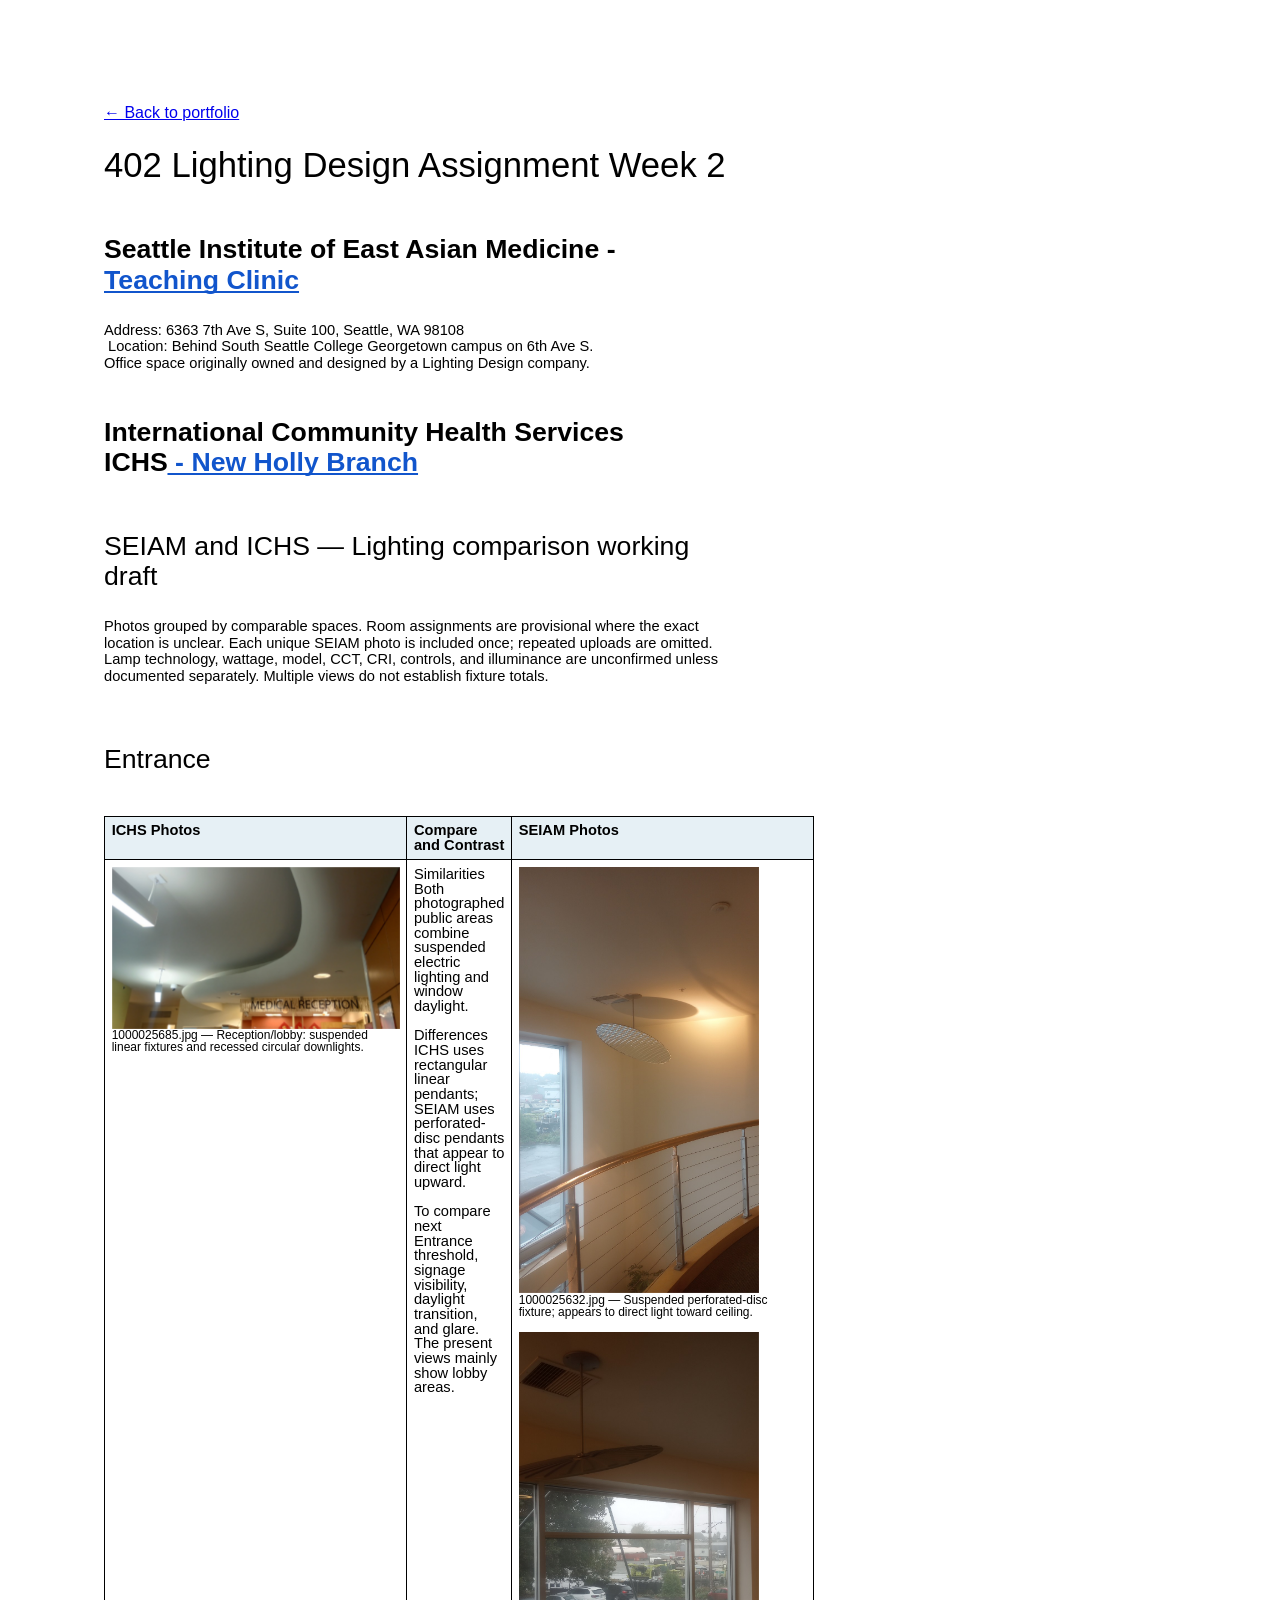
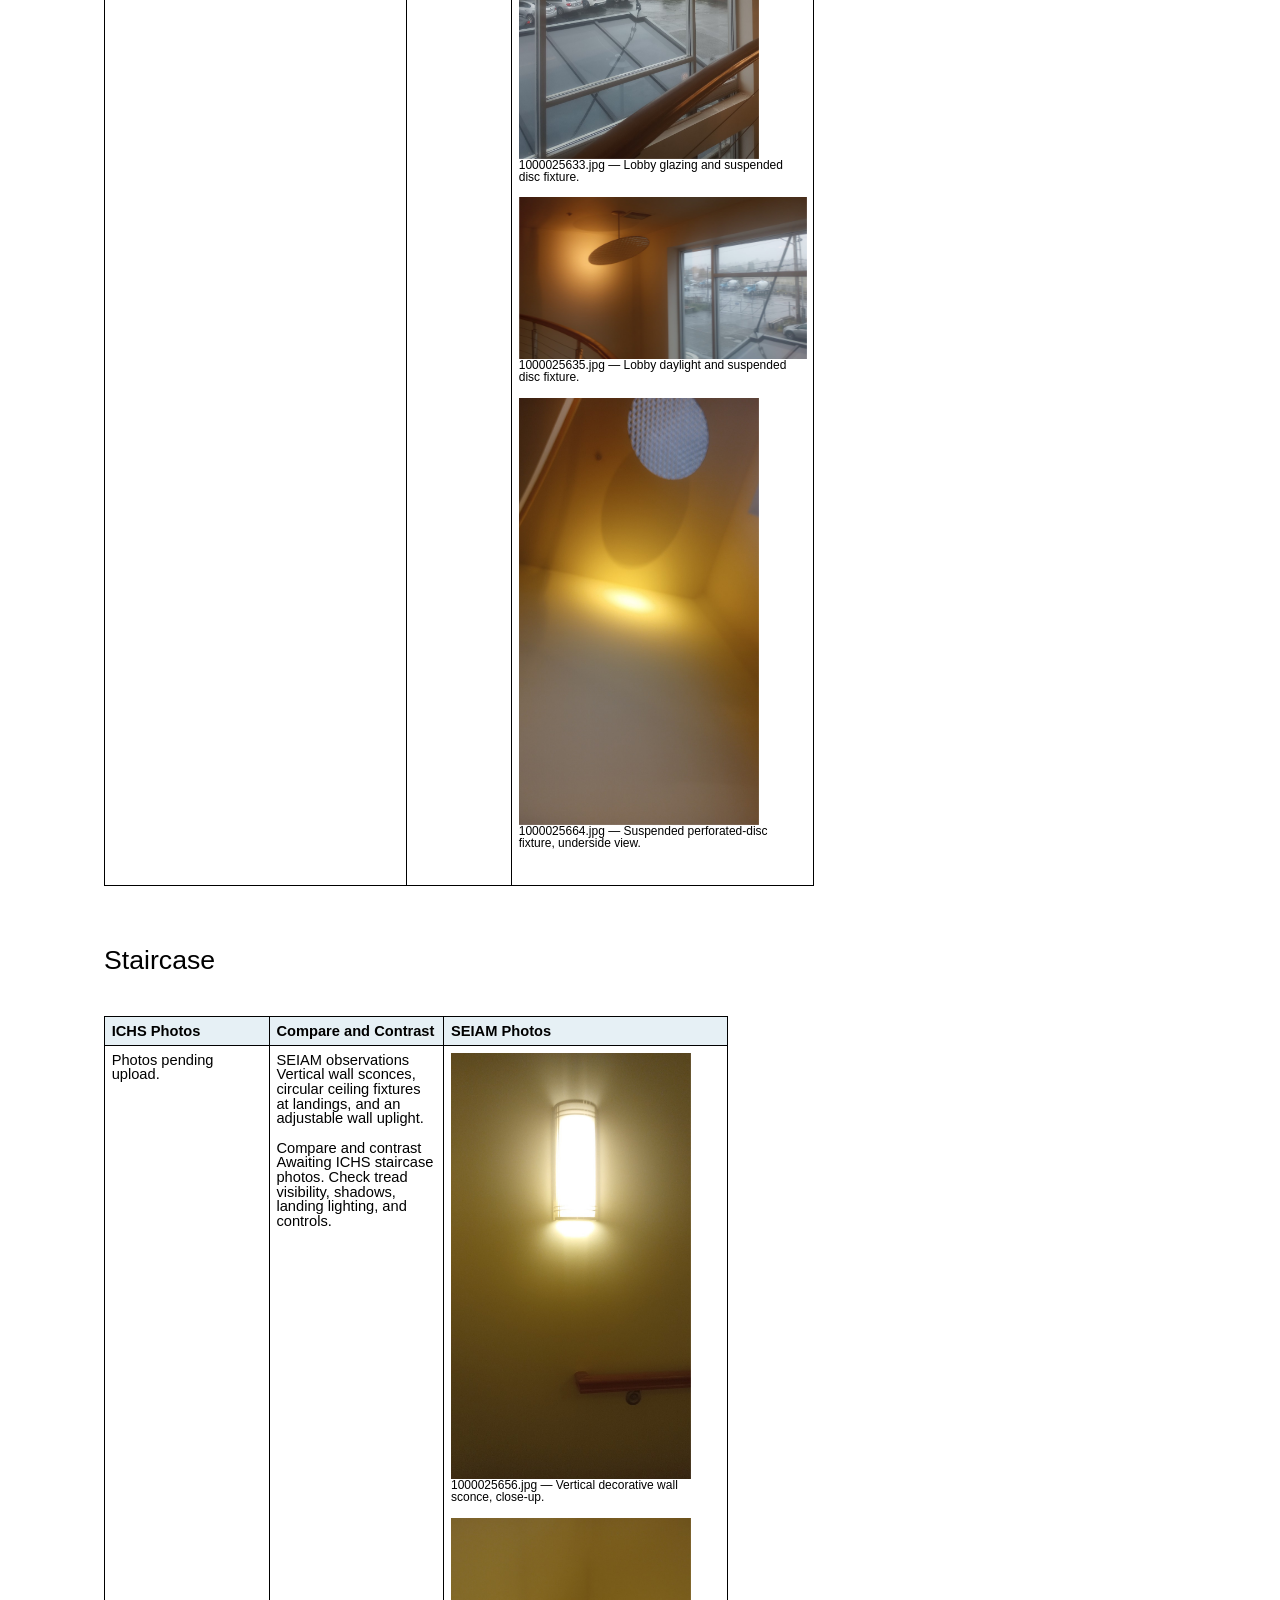
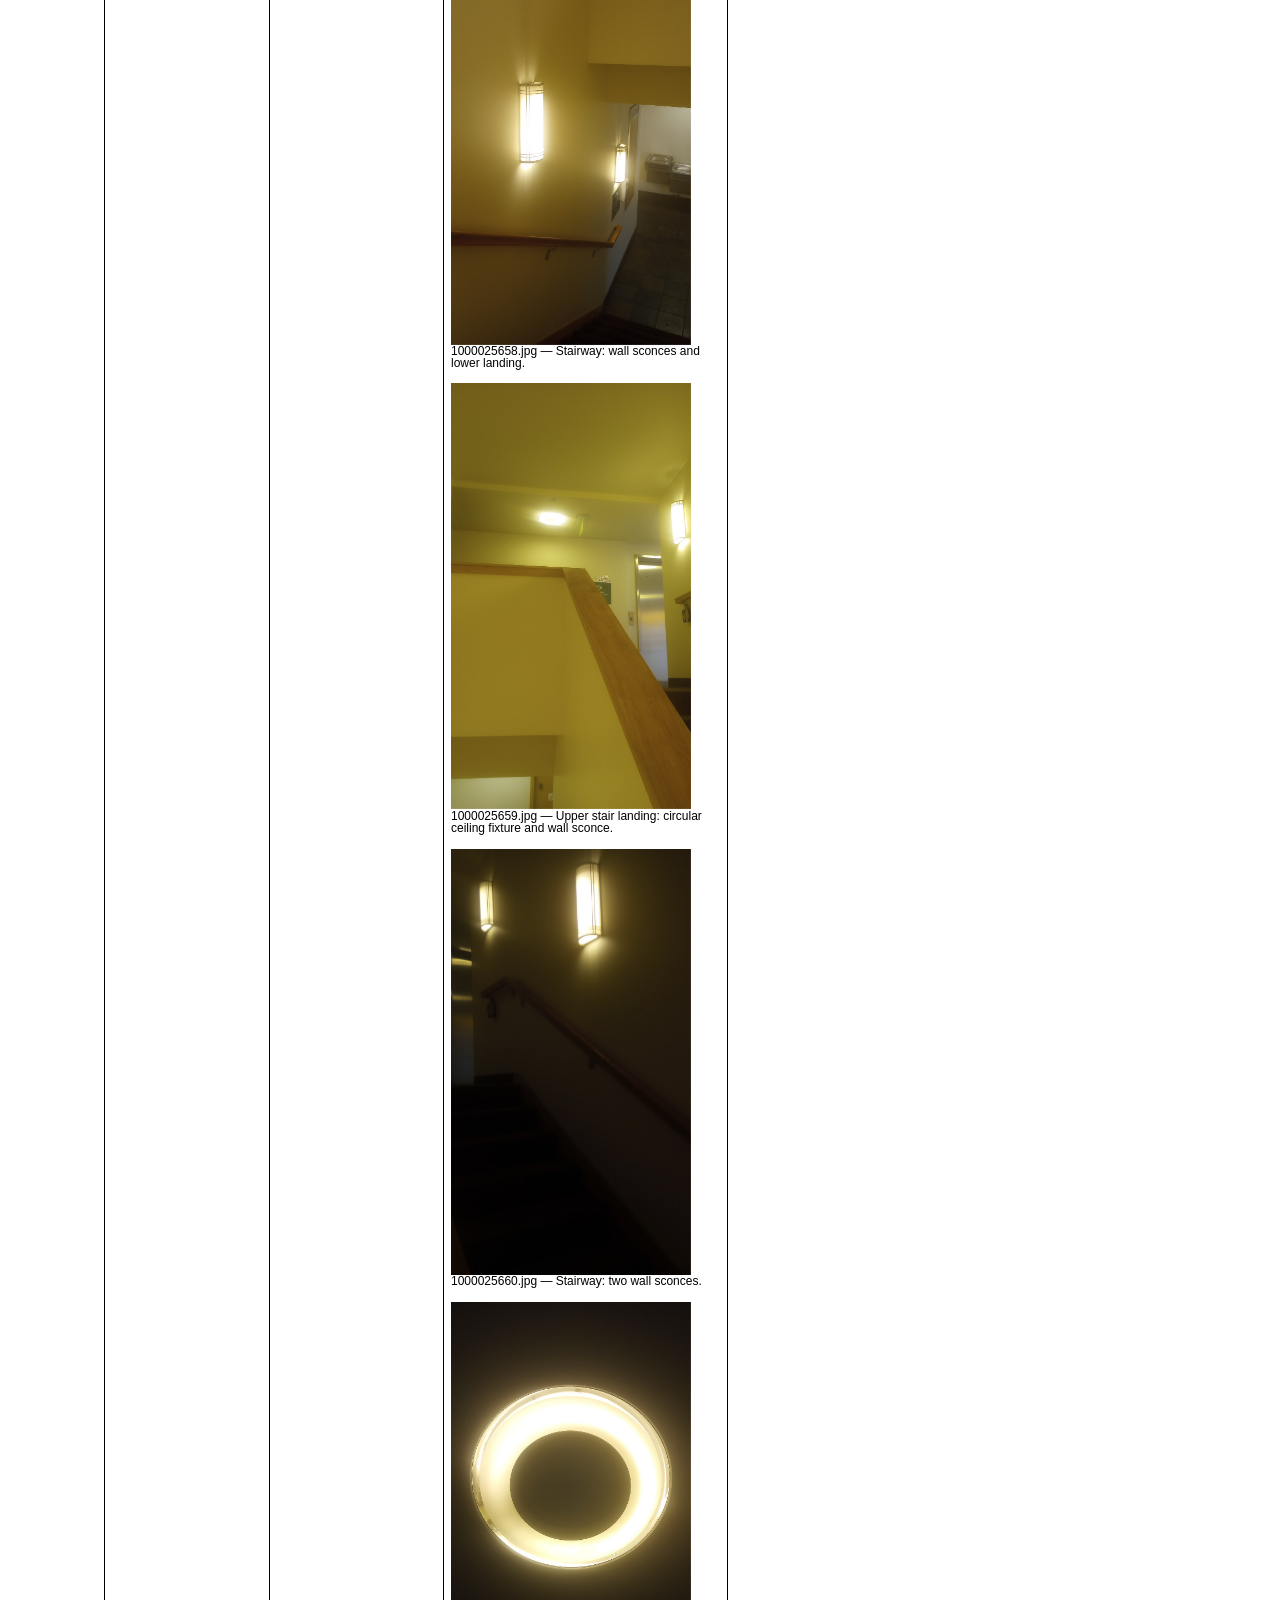
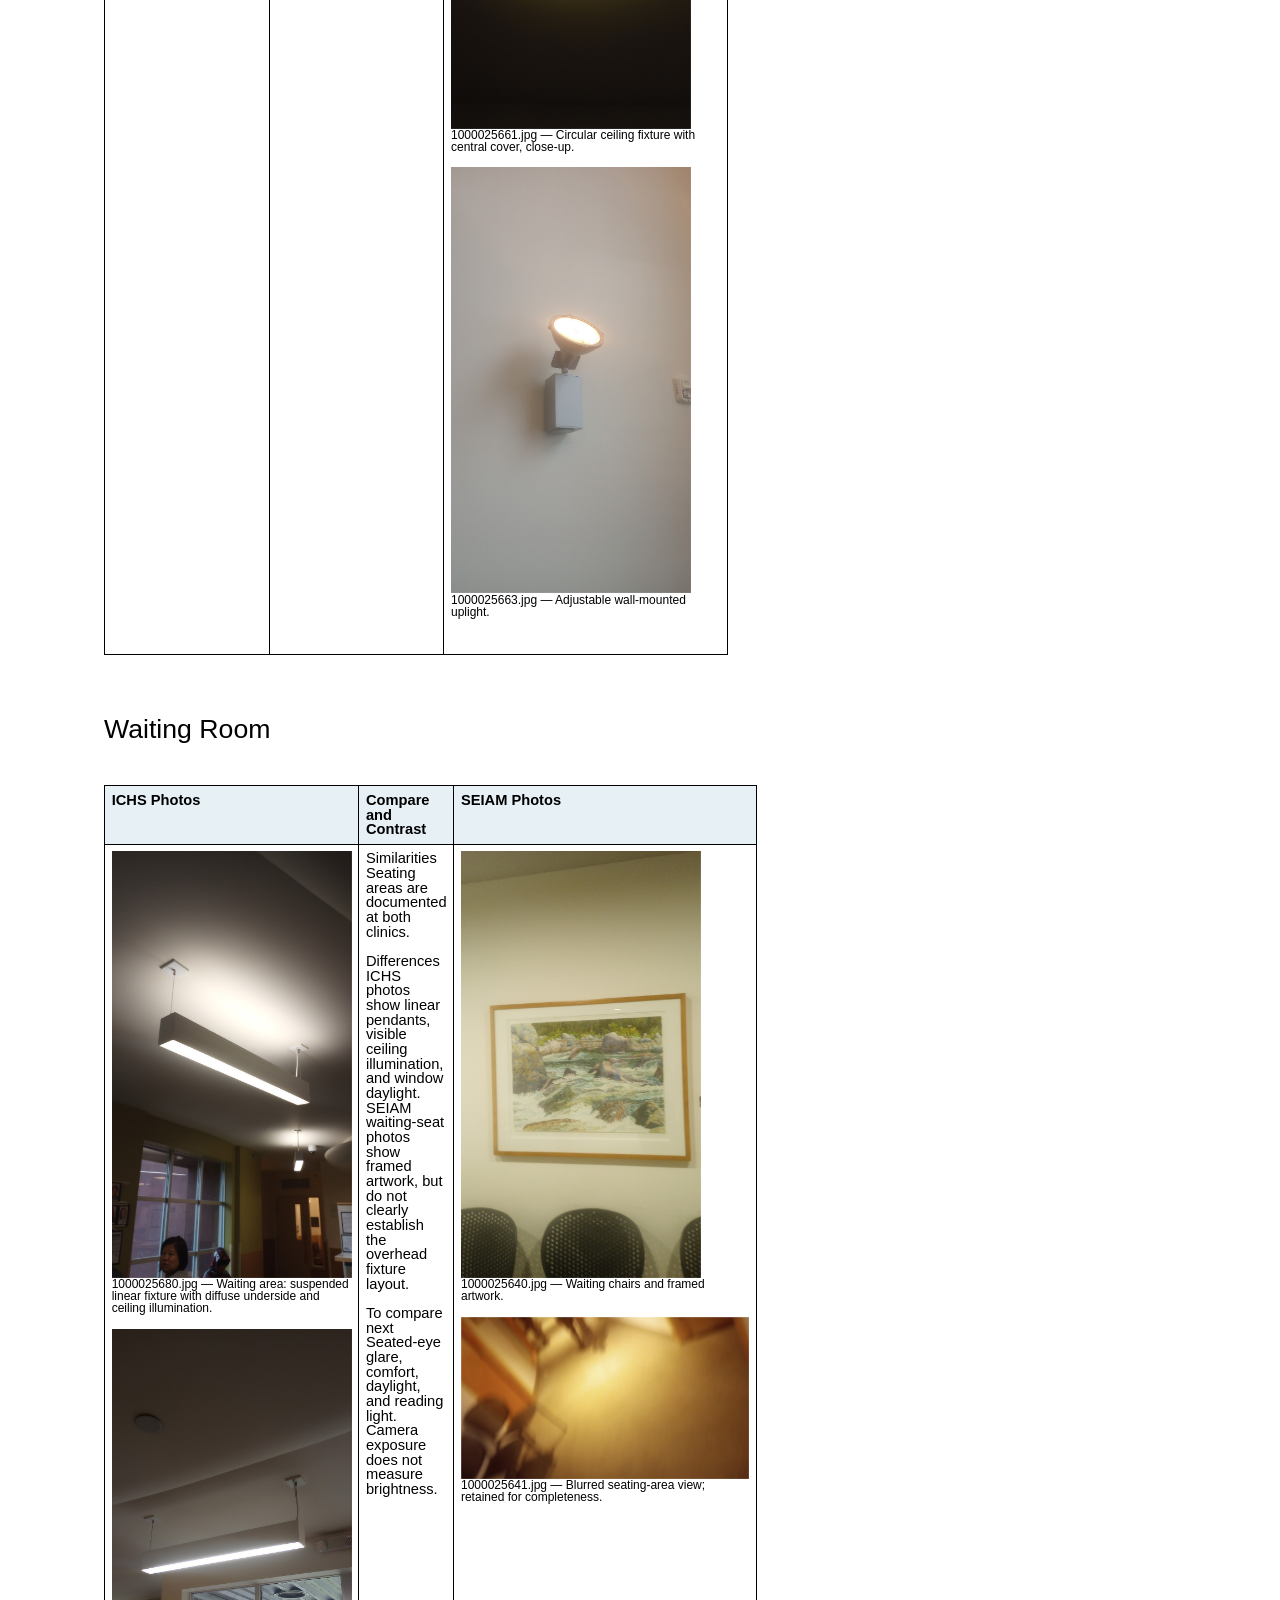
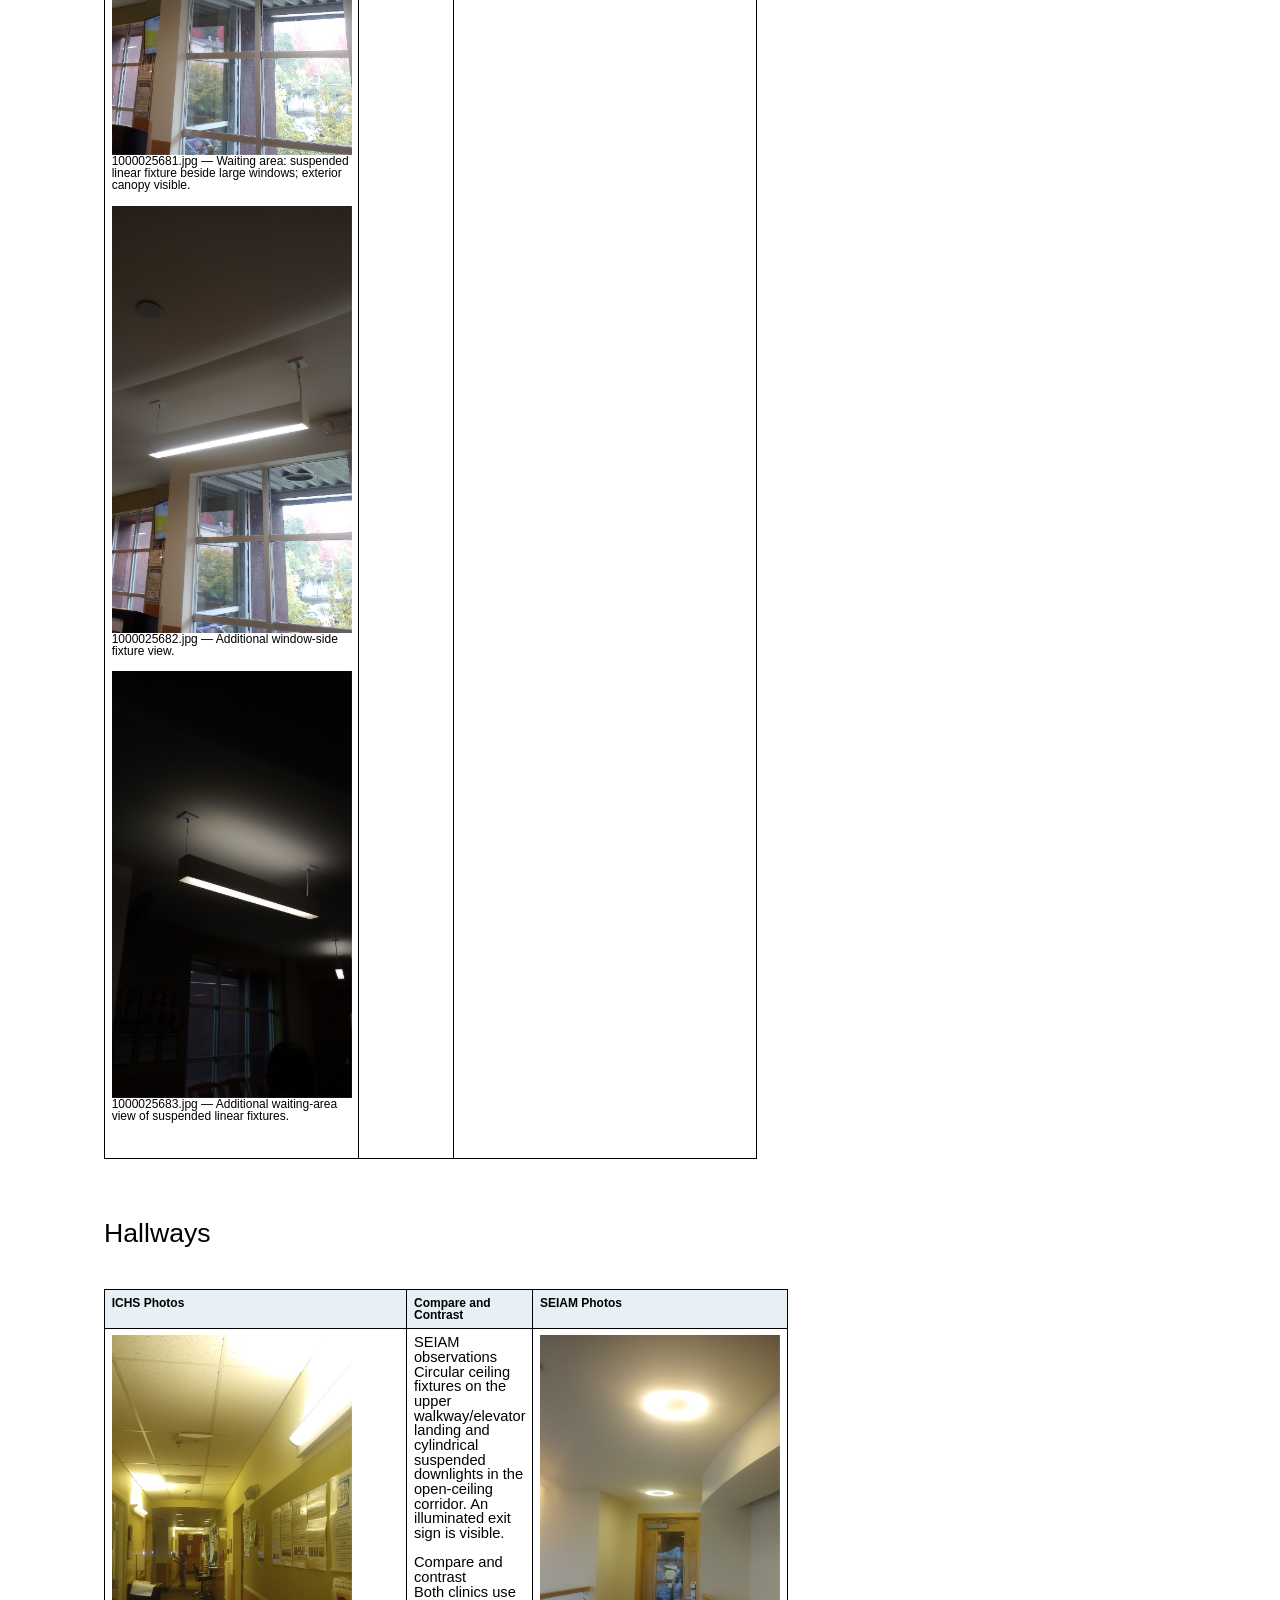
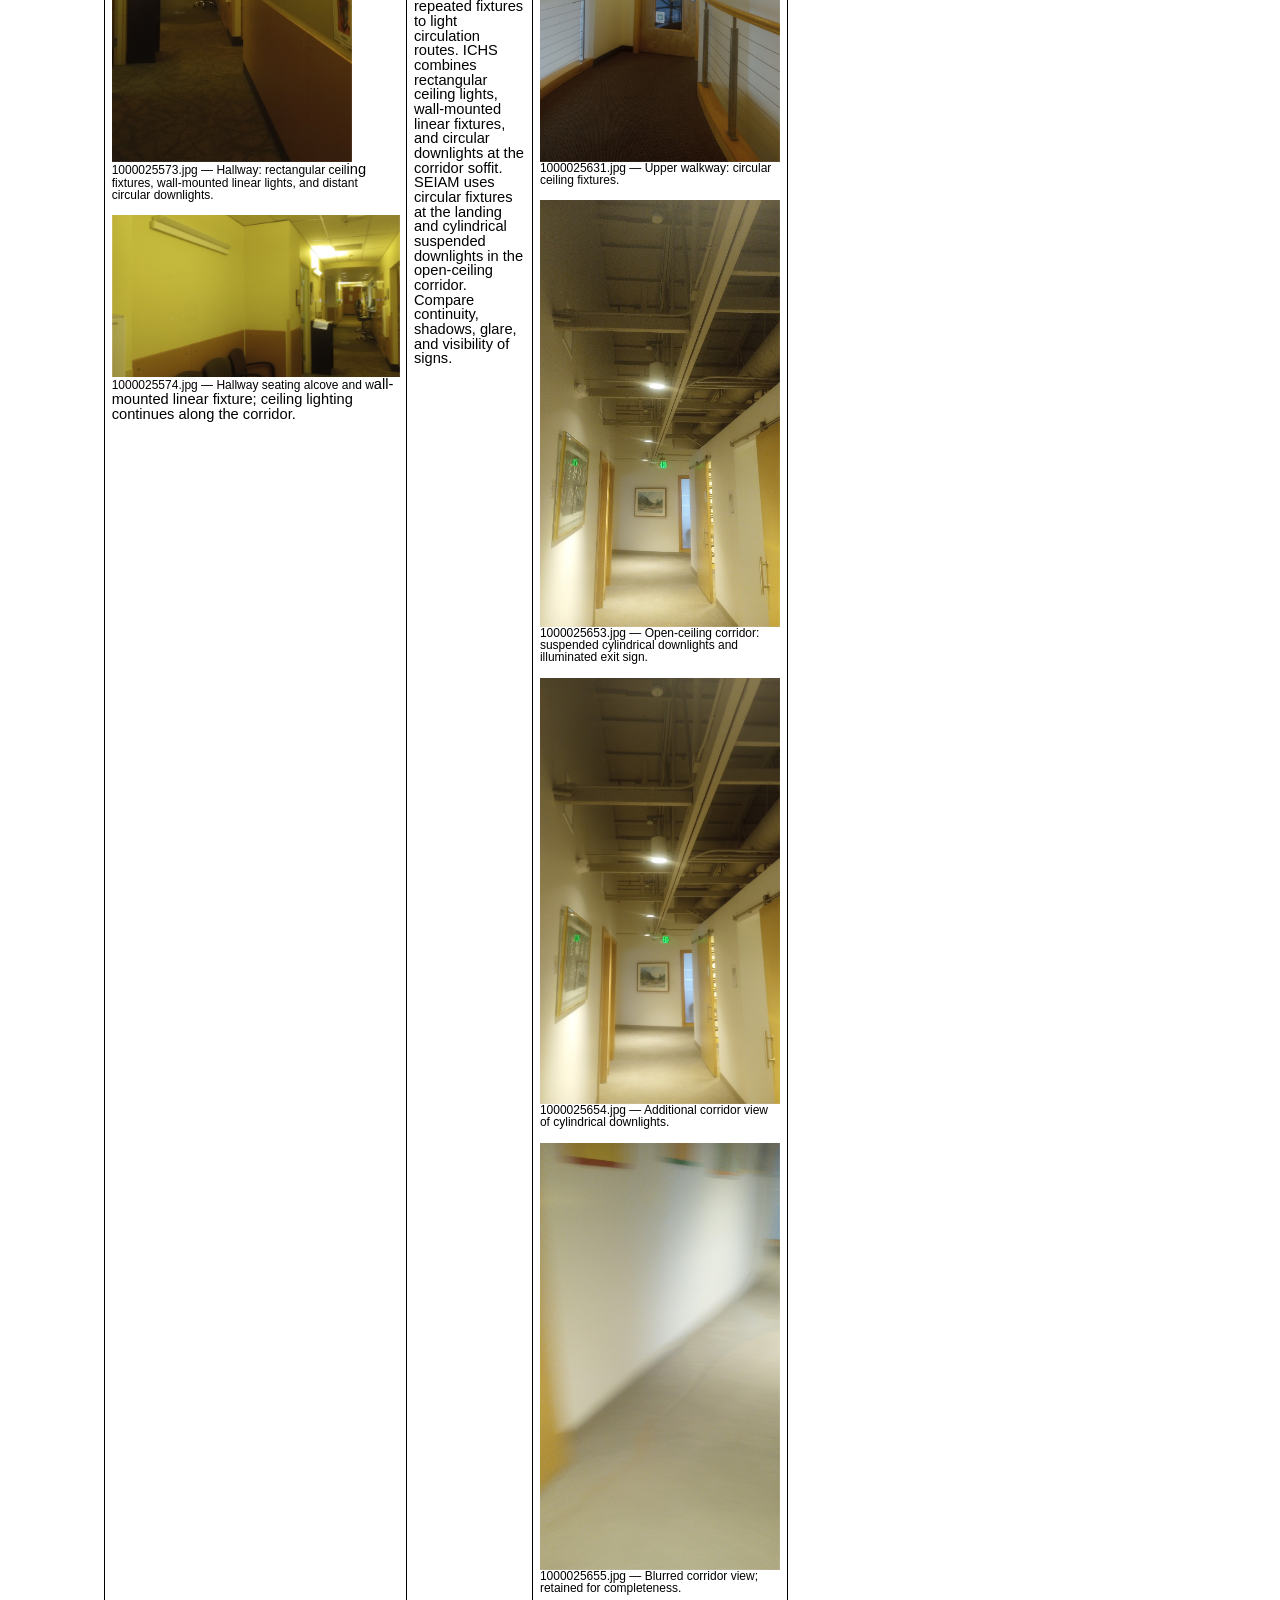
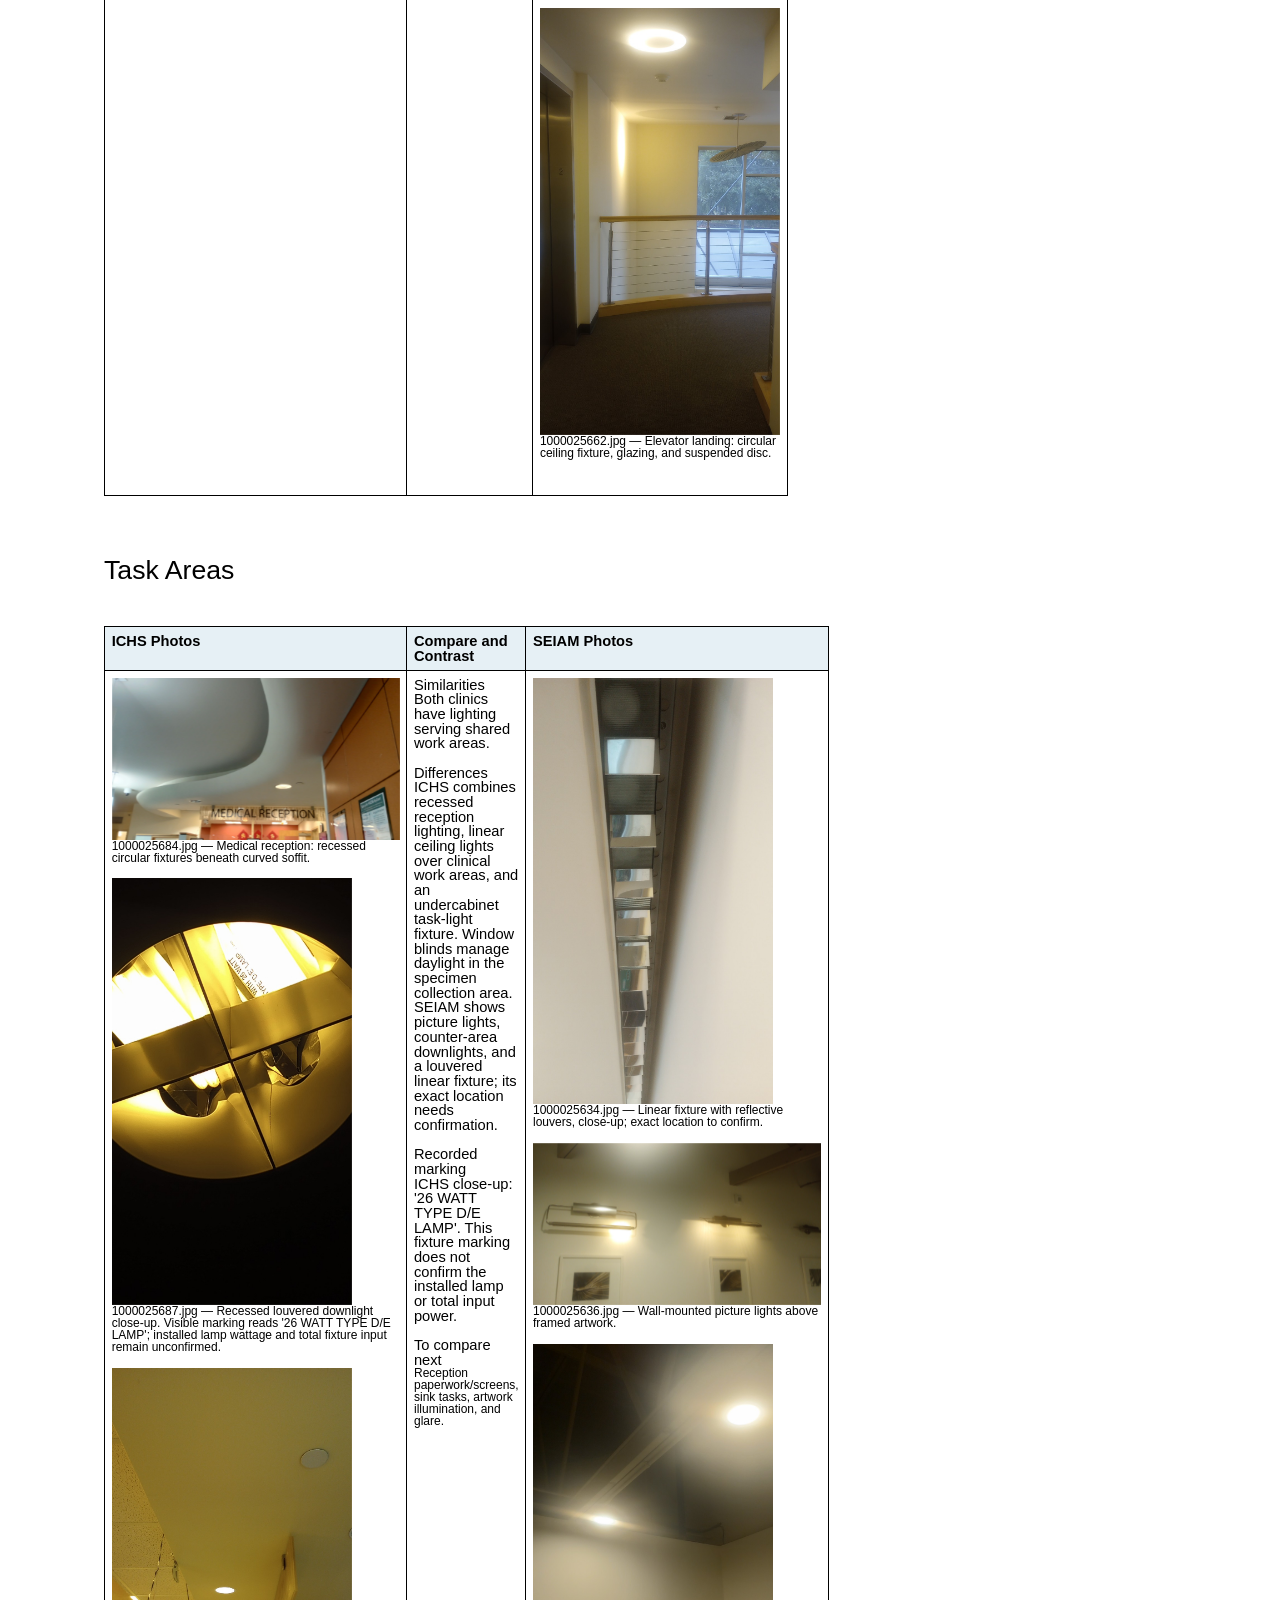
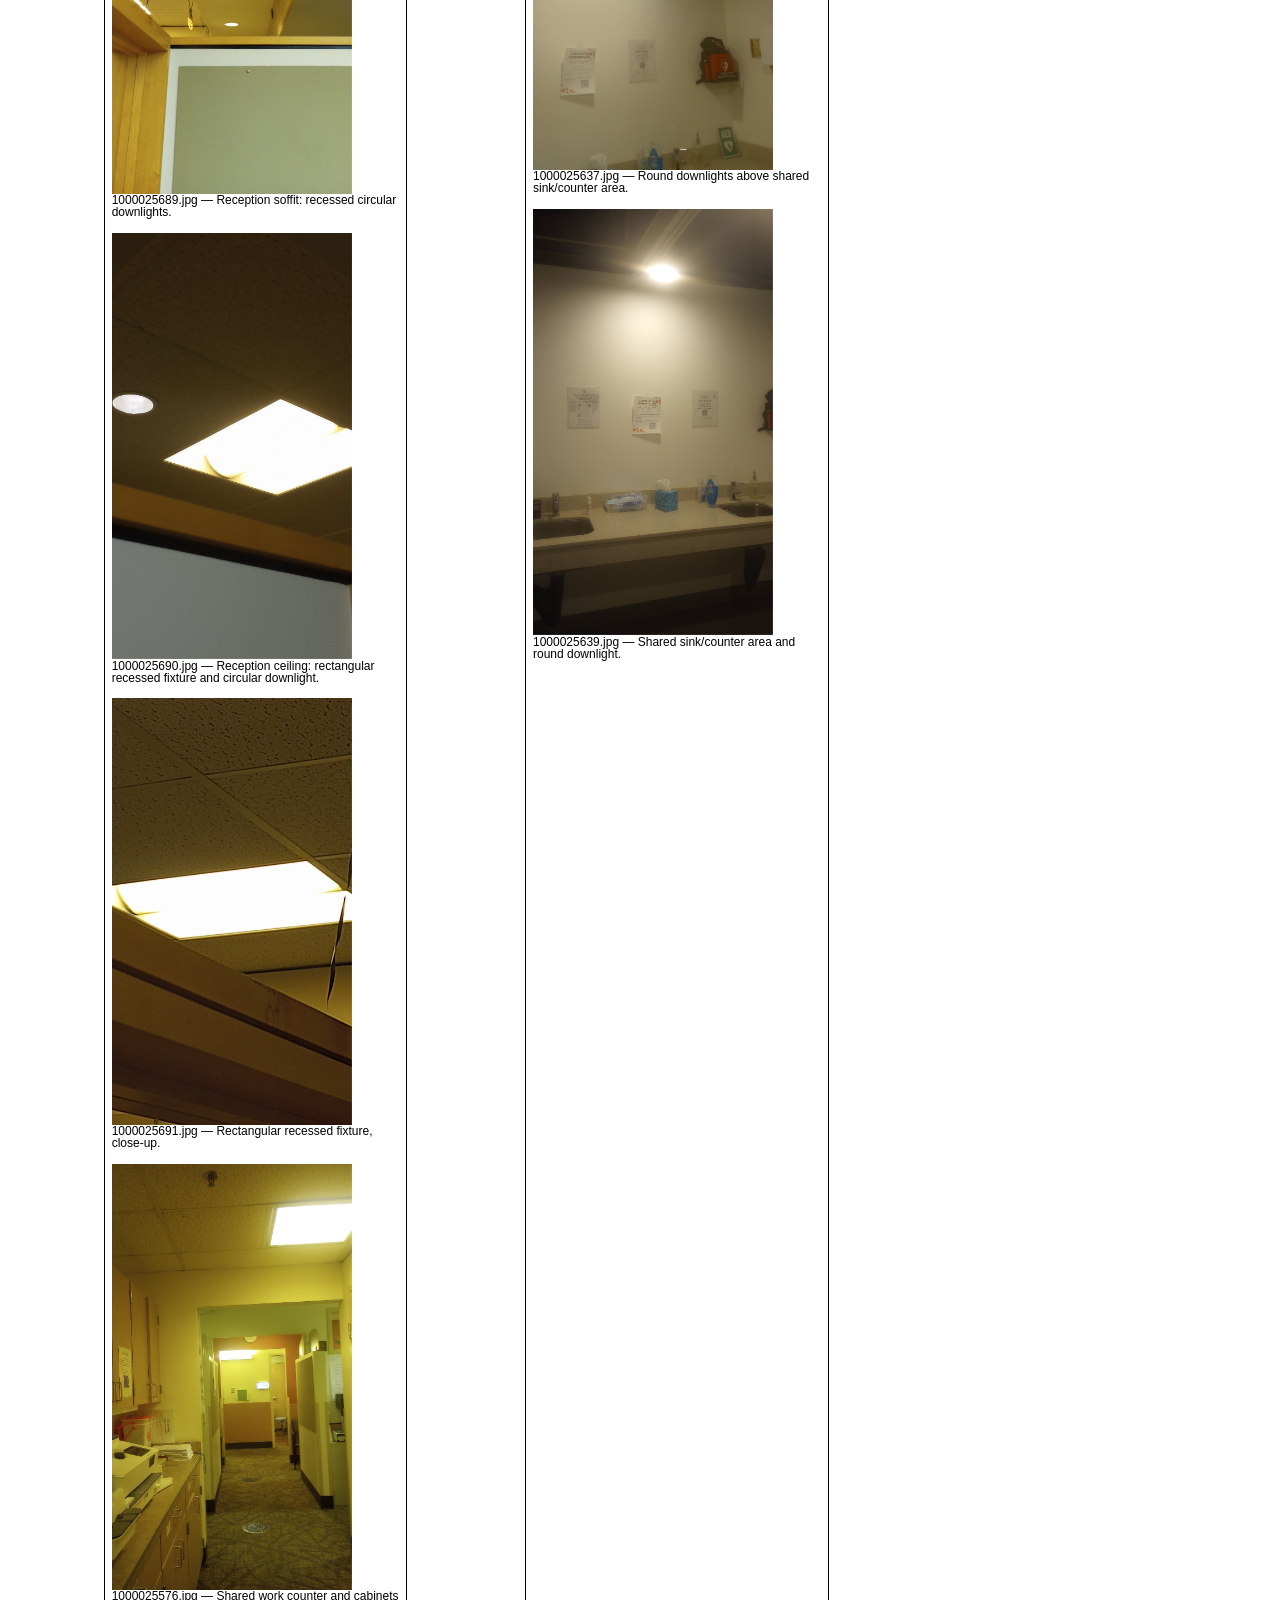
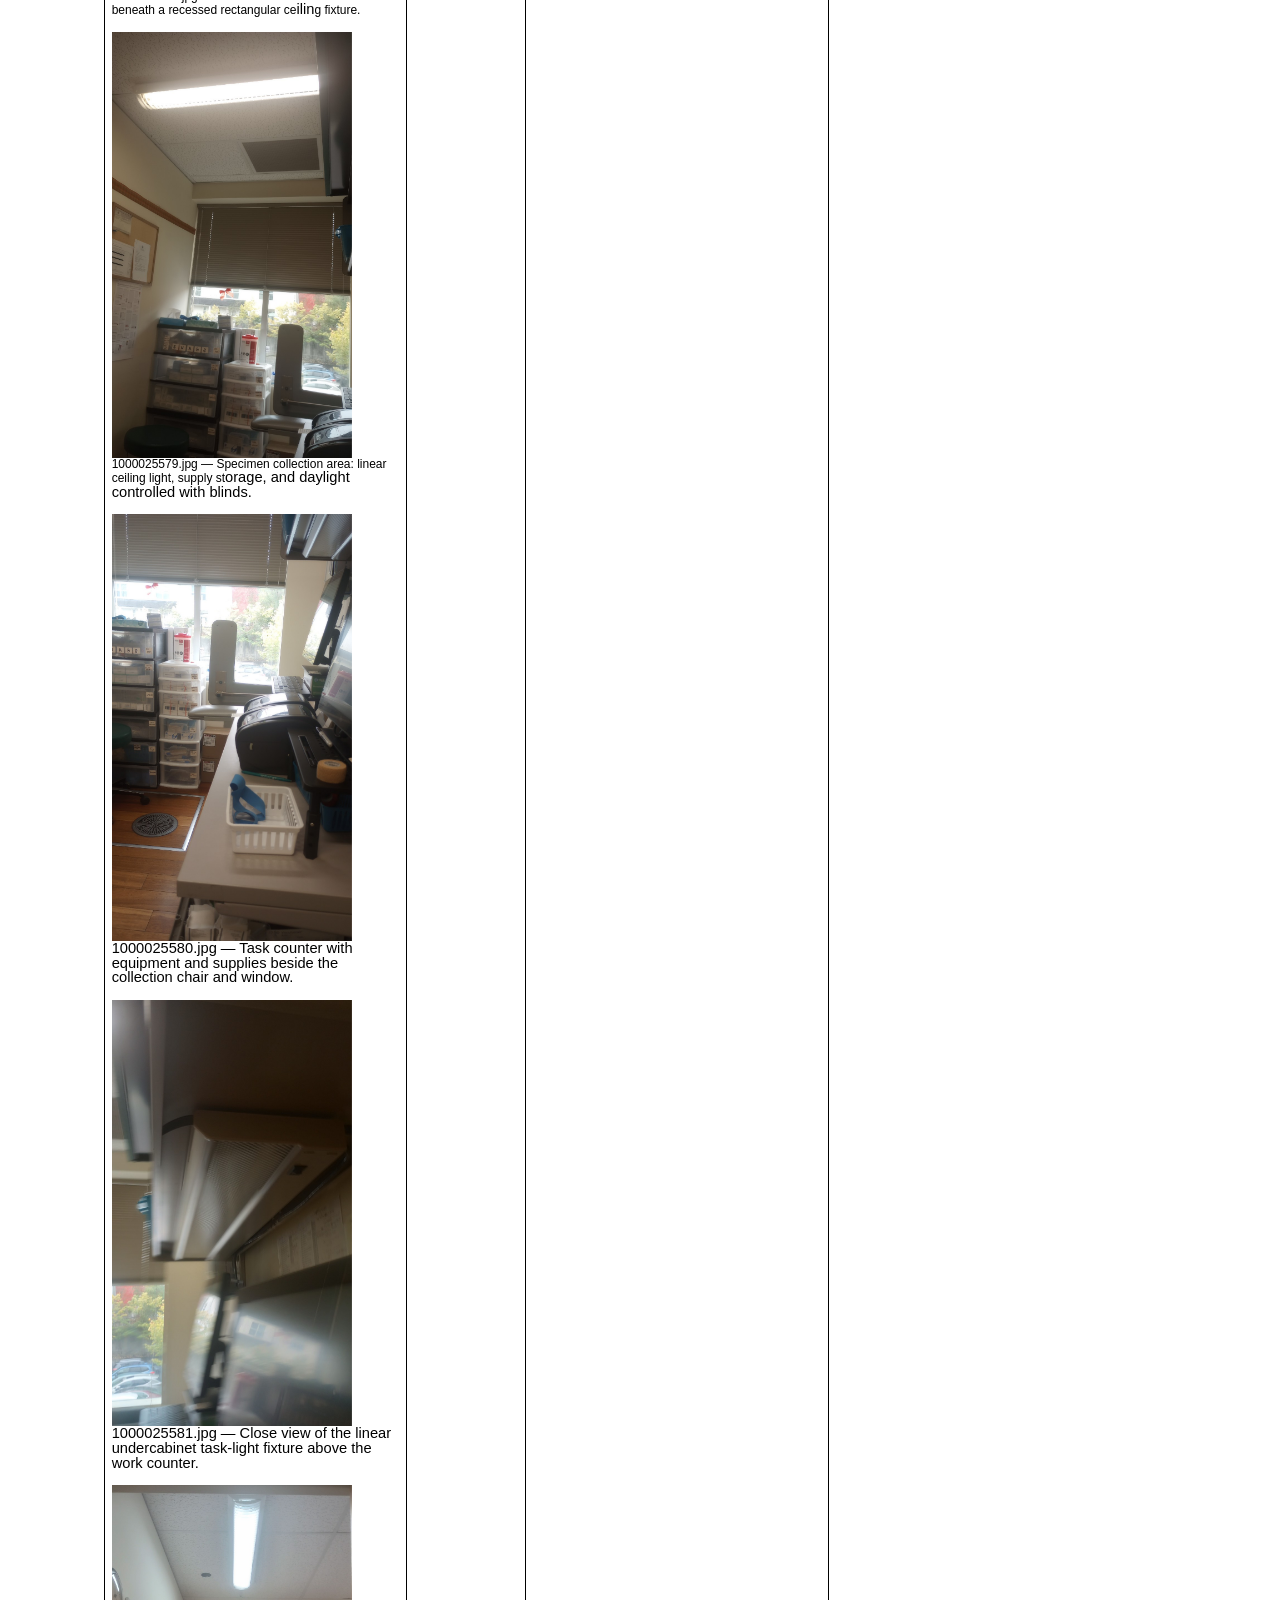
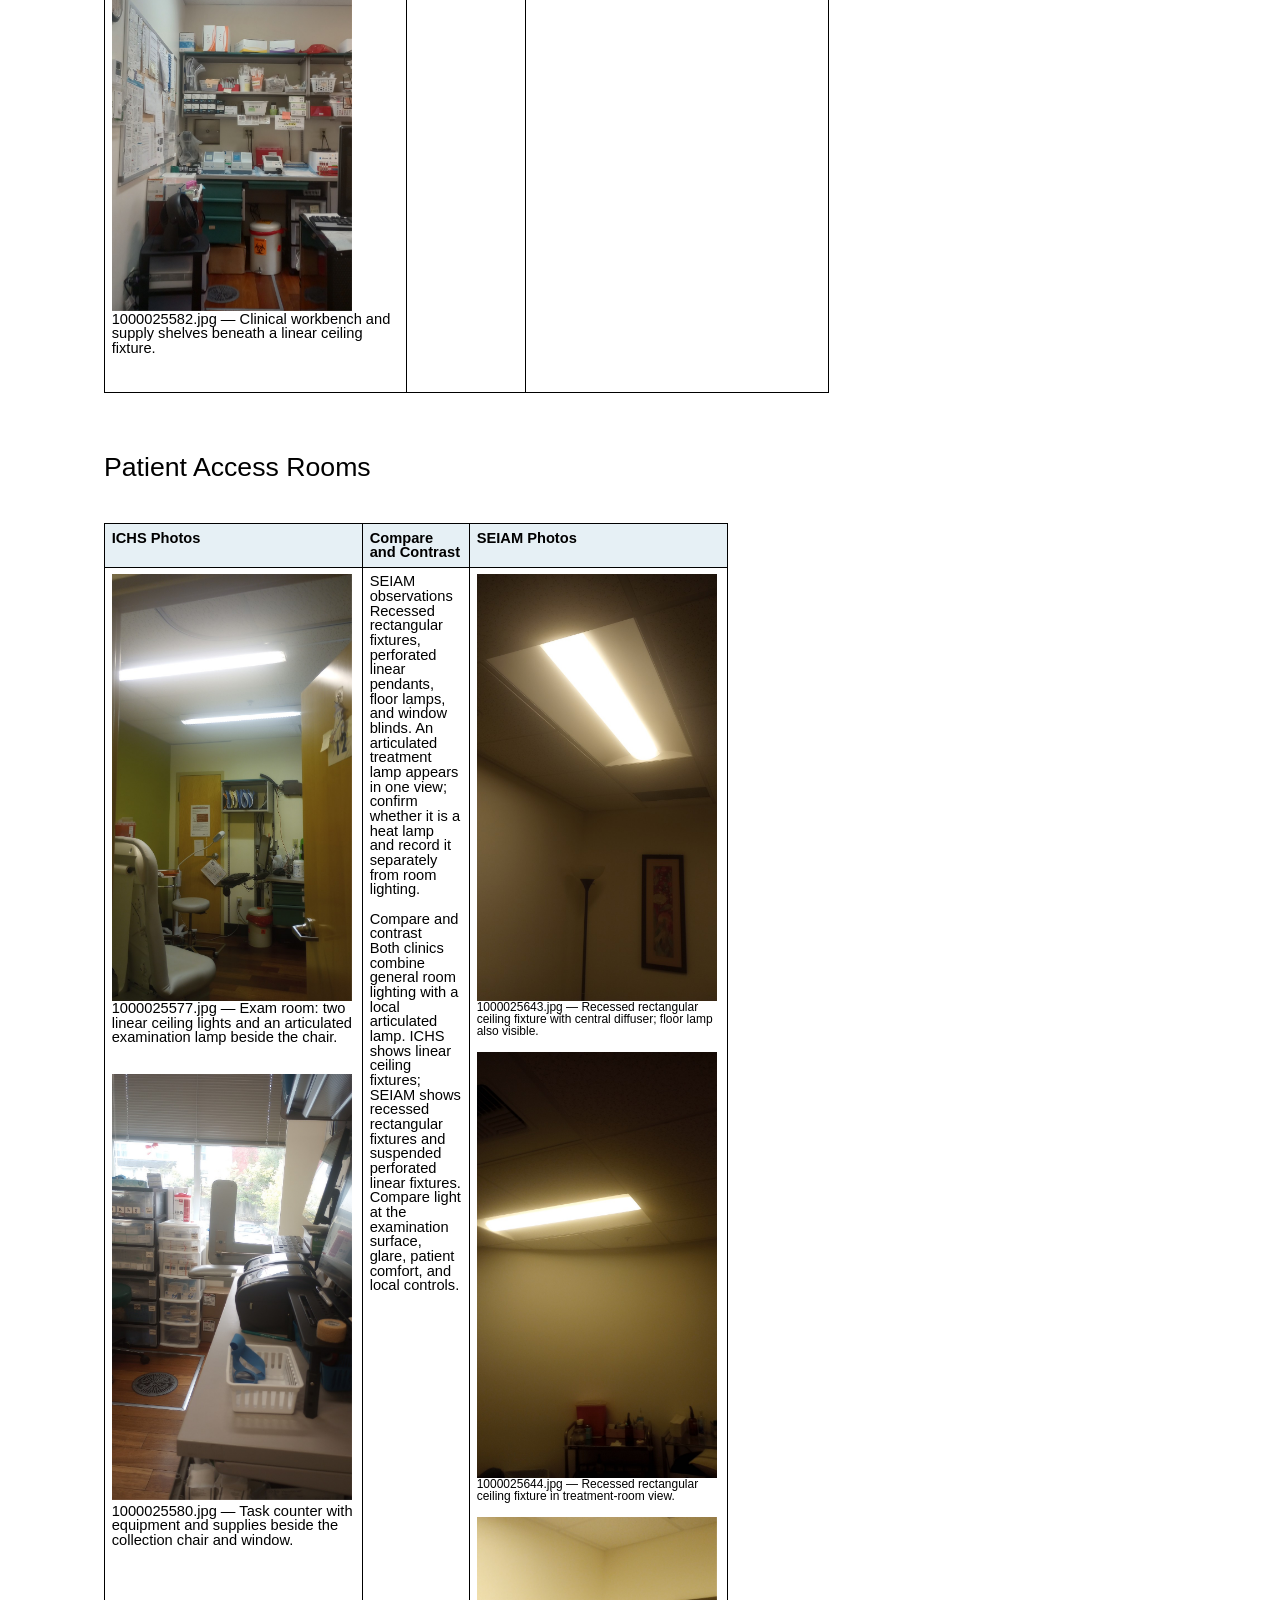
==== portfolio/lighting-design/index.html @ 041e5467 "Add Lighting Design Compare and Contrast assignment to portfolio" ====
<html><head><meta name="viewport" content="width=device-width, initial-scale=1"><title>Lighting Design Compare and Contrast | Evergreen Inspirations</title><meta content="text/html; charset=UTF-8" http-equiv="content-type"><style type="text/css">ol{margin:0;padding:0}table td,table th{padding:0}.c2{border-right-style:solid;padding:5pt 5pt 5pt 5pt;border-bottom-color:#000000;border-top-width:1pt;border-right-width:1pt;border-left-color:#000000;vertical-align:top;border-right-color:#000000;border-left-width:1pt;border-top-style:solid;border-left-style:solid;border-bottom-width:1pt;width:240pt;border-top-color:#000000;border-bottom-style:solid}.c12{border-right-style:solid;padding:5pt 5pt 5pt 5pt;border-bottom-color:#000000;border-top-width:1pt;border-right-width:1pt;border-left-color:#000000;vertical-align:top;border-right-color:#000000;border-left-width:1pt;border-top-style:solid;border-left-style:solid;border-bottom-width:1pt;width:220pt;border-top-color:#000000;border-bottom-style:solid}.c9{color:#000000;font-weight:700;text-decoration:none;vertical-align:baseline;font-size:11pt;font-family:"Arial";font-style:normal}.c7{padding-top:20pt;padding-bottom:6pt;line-height:1.15;page-break-after:avoid;orphans:2;widows:2;text-align:left}.c14{color:#000000;font-weight:400;text-decoration:none;vertical-align:baseline;font-size:20pt;font-family:"Arial";font-style:normal}.c0{color:#000000;font-weight:400;text-decoration:none;vertical-align:baseline;font-size:11pt;font-family:"Arial";font-style:normal}.c11{color:#000000;font-weight:400;text-decoration:none;vertical-align:baseline;font-size:26pt;font-family:"Arial";font-style:normal}.c4{color:#000000;font-weight:400;text-decoration:none;vertical-align:baseline;font-size:9pt;font-family:"Arial";font-style:normal}.c18{padding-top:0pt;padding-bottom:3pt;line-height:1.15;page-break-after:avoid;orphans:2;widows:2;text-align:left}.c5{padding-top:0pt;padding-bottom:0pt;line-height:1.15;orphans:2;widows:2;text-align:left}.c15{color:#000000;font-weight:700;text-decoration:none;vertical-align:baseline;font-family:"Arial";font-style:normal}.c1{padding-top:0pt;padding-bottom:0pt;line-height:1.0;text-align:left}.c10{margin-left:auto;border-spacing:0;border-collapse:collapse;margin-right:auto}.c16{text-decoration-skip-ink:none;-webkit-text-decoration-skip:none;color:#1155cc;text-decoration:underline}.c17{background-color:#ffffff;max-width:468pt;padding:72pt 72pt 72pt 72pt}.c19{color:inherit;text-decoration:inherit}.c8{font-size:9pt}.c3{height:11pt}.c6{height:0pt}.c13{background-color:#e6f0f5}.title{padding-top:0pt;color:#000000;font-size:26pt;padding-bottom:3pt;font-family:"Arial";line-height:1.15;page-break-after:avoid;orphans:2;widows:2;text-align:left}.subtitle{padding-top:0pt;color:#666666;font-size:15pt;padding-bottom:16pt;font-family:"Arial";line-height:1.15;page-break-after:avoid;orphans:2;widows:2;text-align:left}li{color:#000000;font-size:11pt;font-family:"Arial"}p{margin:0;color:#000000;font-size:11pt;font-family:"Arial"}h1{padding-top:20pt;color:#000000;font-size:20pt;padding-bottom:6pt;font-family:"Arial";line-height:1.15;page-break-after:avoid;orphans:2;widows:2;text-align:left}h2{padding-top:18pt;color:#000000;font-size:16pt;padding-bottom:6pt;font-family:"Arial";line-height:1.15;page-break-after:avoid;orphans:2;widows:2;text-align:left}h3{padding-top:16pt;color:#434343;font-size:14pt;padding-bottom:4pt;font-family:"Arial";line-height:1.15;page-break-after:avoid;orphans:2;widows:2;text-align:left}h4{padding-top:14pt;color:#666666;font-size:12pt;padding-bottom:4pt;font-family:"Arial";line-height:1.15;page-break-after:avoid;orphans:2;widows:2;text-align:left}h5{padding-top:12pt;color:#666666;font-size:11pt;padding-bottom:4pt;font-family:"Arial";line-height:1.15;page-break-after:avoid;orphans:2;widows:2;text-align:left}h6{padding-top:12pt;color:#666666;font-size:11pt;padding-bottom:4pt;font-family:"Arial";line-height:1.15;page-break-after:avoid;font-style:italic;orphans:2;widows:2;text-align:left}</style></head><body class="c17 doc-content"><nav style="margin-bottom:24px;font-family:Arial,sans-serif"><a href="/#portfolio">← Back to portfolio</a></nav><p class="c18 title" id="h.2nmknnuuhqz2"><span class="c11">402 Lighting Design Assignment Week 2</span></p><h1 class="c7" id="h.k1ptjhissehl"><span>Seattle Institute of East Asian Medicine - </span><span class="c16"><a class="c19" href="https://www.google.com/url?q=https://sieam.edu/teaching-clinic&amp;sa=D&amp;source=editors&amp;ust=1791679018284819&amp;usg=AOvVaw0Yh5P3YViRNmxOTjzgMqfG">Teaching Clinic</a></span></h1><p class="c5"><span>Address: 6363 7th Ave S, Suite 100, Seattle, WA 98108</span><span><br></span><span class="c0">&nbsp;Location: Behind South Seattle College Georgetown campus on 6th Ave S. <br>Office space originally owned and designed by a Lighting Design company. <br></span></p><h1 class="c7" id="h.1znx0qjndae1"><span>International Community Health Services <br>ICHS</span><span class="c16"><a class="c19" href="https://www.google.com/url?q=https://www.ichs.com/locations/holly-park-medical-and-dental-clinic&amp;sa=D&amp;source=editors&amp;ust=1791679018285245&amp;usg=AOvVaw1O7LcWVIwEw6hDtWeGdgCJ">&nbsp;- New Holly Branch </a></span></h1><h1 class="c7" id="h.hwp7wu7c1l64"><span class="c14">SEIAM and ICHS &mdash; Lighting comparison working draft</span></h1><p class="c5"><span class="c0">Photos grouped by comparable spaces. Room assignments are provisional where the exact location is unclear. Each unique SEIAM photo is included once; repeated uploads are omitted. Lamp technology, wattage, model, CCT, CRI, controls, and illuminance are unconfirmed unless documented separately. Multiple views do not establish fixture totals.</span></p><p class="c5 c3"><span class="c0"></span></p><h1 class="c7" id="h.m26ji2o5i0m1"><span class="c14">Entrance</span></h1><p class="c5 c3"><span class="c0"></span></p><table class="c10"><tr class="c6"><td class="c2 c13" colspan="1" rowspan="1"><p class="c1"><span class="c9">ICHS Photos</span></p></td><td class="c12 c13" colspan="1" rowspan="1"><p class="c1"><span class="c9">Compare and Contrast</span></p></td><td class="c2 c13" colspan="1" rowspan="1"><p class="c1"><span class="c9">SEIAM Photos</span></p></td></tr><tr class="c6"><td class="c2" colspan="1" rowspan="1"><p class="c1"><span style="overflow: hidden; display: inline-block; margin: 0.00px 0.00px; border: 0.00px solid #000000; transform: rotate(0.00rad) translateZ(0px); -webkit-transform: rotate(0.00rad) translateZ(0px); width: 288.00px; height: 162.00px;"><img alt="" src="images/image18.jpg" style="width: 288.00px; height: 162.00px; margin-left: 0.00px; margin-top: 0.00px; transform: rotate(0.00rad) translateZ(0px); -webkit-transform: rotate(0.00rad) translateZ(0px);" title=""></span></p><p class="c1"><span class="c4">1000025685.jpg &mdash; Reception/lobby: suspended linear fixtures and recessed circular downlights.</span></p><p class="c1 c3"><span class="c0"></span></p><p class="c1 c3"><span class="c0"></span></p></td><td class="c12" colspan="1" rowspan="1"><p class="c1"><span class="c0">Similarities</span></p><p class="c1"><span class="c0">Both photographed public areas combine suspended electric lighting and window daylight.</span></p><p class="c1 c3"><span class="c0"></span></p><p class="c1"><span class="c0">Differences</span></p><p class="c1"><span class="c0">ICHS uses rectangular linear pendants; SEIAM uses perforated-disc pendants that appear to direct light upward.</span></p><p class="c1 c3"><span class="c0"></span></p><p class="c1"><span class="c0">To compare next</span></p><p class="c1"><span class="c0">Entrance threshold, signage visibility, daylight transition, and glare. The present views mainly show lobby areas.</span></p></td><td class="c2" colspan="1" rowspan="1"><p class="c1"><span style="overflow: hidden; display: inline-block; margin: 0.00px 0.00px; border: 0.00px solid #000000; transform: rotate(0.00rad) translateZ(0px); -webkit-transform: rotate(0.00rad) translateZ(0px); width: 240.00px; height: 426.67px;"><img alt="" src="images/image27.jpg" style="width: 240.00px; height: 426.67px; margin-left: 0.00px; margin-top: 0.00px; transform: rotate(0.00rad) translateZ(0px); -webkit-transform: rotate(0.00rad) translateZ(0px);" title=""></span></p><p class="c1"><span class="c4">1000025632.jpg &mdash; Suspended perforated-disc fixture; appears to direct light toward ceiling.</span></p><p class="c1 c3"><span class="c0"></span></p><p class="c1"><span style="overflow: hidden; display: inline-block; margin: 0.00px 0.00px; border: 0.00px solid #000000; transform: rotate(0.00rad) translateZ(0px); -webkit-transform: rotate(0.00rad) translateZ(0px); width: 240.00px; height: 426.67px;"><img alt="" src="images/image2.jpg" style="width: 240.00px; height: 426.67px; margin-left: 0.00px; margin-top: 0.00px; transform: rotate(0.00rad) translateZ(0px); -webkit-transform: rotate(0.00rad) translateZ(0px);" title=""></span></p><p class="c1"><span class="c4">1000025633.jpg &mdash; Lobby glazing and suspended disc fixture.</span></p><p class="c1 c3"><span class="c0"></span></p><p class="c1"><span style="overflow: hidden; display: inline-block; margin: 0.00px 0.00px; border: 0.00px solid #000000; transform: rotate(0.00rad) translateZ(0px); -webkit-transform: rotate(0.00rad) translateZ(0px); width: 288.00px; height: 162.00px;"><img alt="" src="images/image26.jpg" style="width: 288.00px; height: 162.00px; margin-left: 0.00px; margin-top: 0.00px; transform: rotate(0.00rad) translateZ(0px); -webkit-transform: rotate(0.00rad) translateZ(0px);" title=""></span></p><p class="c1"><span class="c4">1000025635.jpg &mdash; Lobby daylight and suspended disc fixture.</span></p><p class="c1 c3"><span class="c0"></span></p><p class="c1"><span style="overflow: hidden; display: inline-block; margin: 0.00px 0.00px; border: 0.00px solid #000000; transform: rotate(0.00rad) translateZ(0px); -webkit-transform: rotate(0.00rad) translateZ(0px); width: 240.00px; height: 426.67px;"><img alt="" src="images/image7.jpg" style="width: 240.00px; height: 426.67px; margin-left: 0.00px; margin-top: 0.00px; transform: rotate(0.00rad) translateZ(0px); -webkit-transform: rotate(0.00rad) translateZ(0px);" title=""></span></p><p class="c1"><span class="c4">1000025664.jpg &mdash; Suspended perforated-disc fixture, underside view.</span></p><p class="c1 c3"><span class="c0"></span></p><p class="c1 c3"><span class="c0"></span></p></td></tr></table><p class="c5 c3"><span class="c0"></span></p><h1 class="c7" id="h.lbgus564h4nv"><span class="c14">Staircase</span></h1><p class="c5 c3"><span class="c0"></span></p><table class="c10"><tr class="c6"><td class="c2 c13" colspan="1" rowspan="1"><p class="c1"><span class="c9">ICHS Photos</span></p></td><td class="c12 c13" colspan="1" rowspan="1"><p class="c1"><span class="c9">Compare and Contrast</span></p></td><td class="c2 c13" colspan="1" rowspan="1"><p class="c1"><span class="c9">SEIAM Photos</span></p></td></tr><tr class="c6"><td class="c2" colspan="1" rowspan="1"><p class="c1"><span class="c0">Photos pending upload.</span></p><p class="c1 c3"><span class="c0"></span></p></td><td class="c12" colspan="1" rowspan="1"><p class="c1"><span class="c0">SEIAM observations</span></p><p class="c1"><span class="c0">Vertical wall sconces, circular ceiling fixtures at landings, and an adjustable wall uplight.</span></p><p class="c1 c3"><span class="c0"></span></p><p class="c1"><span class="c0">Compare and contrast</span></p><p class="c1"><span class="c0">Awaiting ICHS staircase photos. Check tread visibility, shadows, landing lighting, and controls.</span></p></td><td class="c2" colspan="1" rowspan="1"><p class="c1"><span style="overflow: hidden; display: inline-block; margin: 0.00px 0.00px; border: 0.00px solid #000000; transform: rotate(0.00rad) translateZ(0px); -webkit-transform: rotate(0.00rad) translateZ(0px); width: 240.00px; height: 426.67px;"><img alt="" src="images/image8.jpg" style="width: 240.00px; height: 426.67px; margin-left: 0.00px; margin-top: 0.00px; transform: rotate(0.00rad) translateZ(0px); -webkit-transform: rotate(0.00rad) translateZ(0px);" title=""></span></p><p class="c1"><span class="c4">1000025656.jpg &mdash; Vertical decorative wall sconce, close-up.</span></p><p class="c1 c3"><span class="c0"></span></p><p class="c1"><span style="overflow: hidden; display: inline-block; margin: 0.00px 0.00px; border: 0.00px solid #000000; transform: rotate(0.00rad) translateZ(0px); -webkit-transform: rotate(0.00rad) translateZ(0px); width: 240.00px; height: 426.67px;"><img alt="" src="images/image23.jpg" style="width: 240.00px; height: 426.67px; margin-left: 0.00px; margin-top: 0.00px; transform: rotate(0.00rad) translateZ(0px); -webkit-transform: rotate(0.00rad) translateZ(0px);" title=""></span></p><p class="c1"><span class="c4">1000025658.jpg &mdash; Stairway: wall sconces and lower landing.</span></p><p class="c1 c3"><span class="c0"></span></p><p class="c1"><span style="overflow: hidden; display: inline-block; margin: 0.00px 0.00px; border: 0.00px solid #000000; transform: rotate(0.00rad) translateZ(0px); -webkit-transform: rotate(0.00rad) translateZ(0px); width: 240.00px; height: 426.67px;"><img alt="" src="images/image48.jpg" style="width: 240.00px; height: 426.67px; margin-left: 0.00px; margin-top: 0.00px; transform: rotate(0.00rad) translateZ(0px); -webkit-transform: rotate(0.00rad) translateZ(0px);" title=""></span></p><p class="c1"><span class="c4">1000025659.jpg &mdash; Upper stair landing: circular ceiling fixture and wall sconce.</span></p><p class="c1 c3"><span class="c0"></span></p><p class="c1"><span style="overflow: hidden; display: inline-block; margin: 0.00px 0.00px; border: 0.00px solid #000000; transform: rotate(0.00rad) translateZ(0px); -webkit-transform: rotate(0.00rad) translateZ(0px); width: 240.00px; height: 426.67px;"><img alt="" src="images/image22.jpg" style="width: 240.00px; height: 426.67px; margin-left: 0.00px; margin-top: 0.00px; transform: rotate(0.00rad) translateZ(0px); -webkit-transform: rotate(0.00rad) translateZ(0px);" title=""></span></p><p class="c1"><span class="c4">1000025660.jpg &mdash; Stairway: two wall sconces.</span></p><p class="c1 c3"><span class="c0"></span></p><p class="c1"><span style="overflow: hidden; display: inline-block; margin: 0.00px 0.00px; border: 0.00px solid #000000; transform: rotate(0.00rad) translateZ(0px); -webkit-transform: rotate(0.00rad) translateZ(0px); width: 240.00px; height: 426.67px;"><img alt="" src="images/image40.jpg" style="width: 240.00px; height: 426.67px; margin-left: 0.00px; margin-top: 0.00px; transform: rotate(0.00rad) translateZ(0px); -webkit-transform: rotate(0.00rad) translateZ(0px);" title=""></span></p><p class="c1"><span class="c4">1000025661.jpg &mdash; Circular ceiling fixture with central cover, close-up.</span></p><p class="c1 c3"><span class="c0"></span></p><p class="c1"><span style="overflow: hidden; display: inline-block; margin: 0.00px 0.00px; border: 0.00px solid #000000; transform: rotate(0.00rad) translateZ(0px); -webkit-transform: rotate(0.00rad) translateZ(0px); width: 240.00px; height: 426.67px;"><img alt="" src="images/image1.jpg" style="width: 240.00px; height: 426.67px; margin-left: 0.00px; margin-top: 0.00px; transform: rotate(0.00rad) translateZ(0px); -webkit-transform: rotate(0.00rad) translateZ(0px);" title=""></span></p><p class="c1"><span class="c4">1000025663.jpg &mdash; Adjustable wall-mounted uplight.</span></p><p class="c1 c3"><span class="c0"></span></p><p class="c1 c3"><span class="c0"></span></p></td></tr></table><p class="c5 c3"><span class="c0"></span></p><h1 class="c7" id="h.xauq6e1t09ts"><span class="c14">Waiting Room</span></h1><p class="c5 c3"><span class="c0"></span></p><table class="c10"><tr class="c6"><td class="c2 c13" colspan="1" rowspan="1"><p class="c1"><span class="c9">ICHS Photos</span></p></td><td class="c12 c13" colspan="1" rowspan="1"><p class="c1"><span class="c9">Compare and Contrast</span></p></td><td class="c2 c13" colspan="1" rowspan="1"><p class="c1"><span class="c9">SEIAM Photos</span></p></td></tr><tr class="c6"><td class="c2" colspan="1" rowspan="1"><p class="c1"><span style="overflow: hidden; display: inline-block; margin: 0.00px 0.00px; border: 0.00px solid #000000; transform: rotate(0.00rad) translateZ(0px); -webkit-transform: rotate(0.00rad) translateZ(0px); width: 240.00px; height: 426.67px;"><img alt="" src="images/image9.jpg" style="width: 240.00px; height: 426.67px; margin-left: 0.00px; margin-top: 0.00px; transform: rotate(0.00rad) translateZ(0px); -webkit-transform: rotate(0.00rad) translateZ(0px);" title=""></span></p><p class="c1"><span class="c4">1000025680.jpg &mdash; Waiting area: suspended linear fixture with diffuse underside and ceiling illumination.</span></p><p class="c1 c3"><span class="c0"></span></p><p class="c1"><span style="overflow: hidden; display: inline-block; margin: 0.00px 0.00px; border: 0.00px solid #000000; transform: rotate(0.00rad) translateZ(0px); -webkit-transform: rotate(0.00rad) translateZ(0px); width: 240.00px; height: 426.67px;"><img alt="" src="images/image28.jpg" style="width: 240.00px; height: 426.67px; margin-left: 0.00px; margin-top: 0.00px; transform: rotate(0.00rad) translateZ(0px); -webkit-transform: rotate(0.00rad) translateZ(0px);" title=""></span></p><p class="c1"><span class="c4">1000025681.jpg &mdash; Waiting area: suspended linear fixture beside large windows; exterior canopy visible.</span></p><p class="c1 c3"><span class="c0"></span></p><p class="c1"><span style="overflow: hidden; display: inline-block; margin: 0.00px 0.00px; border: 0.00px solid #000000; transform: rotate(0.00rad) translateZ(0px); -webkit-transform: rotate(0.00rad) translateZ(0px); width: 240.00px; height: 426.67px;"><img alt="" src="images/image10.jpg" style="width: 240.00px; height: 426.67px; margin-left: 0.00px; margin-top: 0.00px; transform: rotate(0.00rad) translateZ(0px); -webkit-transform: rotate(0.00rad) translateZ(0px);" title=""></span></p><p class="c1"><span class="c4">1000025682.jpg &mdash; Additional window-side fixture view.</span></p><p class="c1 c3"><span class="c0"></span></p><p class="c1"><span style="overflow: hidden; display: inline-block; margin: 0.00px 0.00px; border: 0.00px solid #000000; transform: rotate(0.00rad) translateZ(0px); -webkit-transform: rotate(0.00rad) translateZ(0px); width: 240.00px; height: 426.67px;"><img alt="" src="images/image37.jpg" style="width: 240.00px; height: 426.67px; margin-left: 0.00px; margin-top: 0.00px; transform: rotate(0.00rad) translateZ(0px); -webkit-transform: rotate(0.00rad) translateZ(0px);" title=""></span></p><p class="c1"><span class="c4">1000025683.jpg &mdash; Additional waiting-area view of suspended linear fixtures.</span></p><p class="c1 c3"><span class="c0"></span></p><p class="c1 c3"><span class="c0"></span></p></td><td class="c12" colspan="1" rowspan="1"><p class="c1"><span class="c0">Similarities</span></p><p class="c1"><span class="c0">Seating areas are documented at both clinics.</span></p><p class="c1 c3"><span class="c0"></span></p><p class="c1"><span class="c0">Differences</span></p><p class="c1"><span class="c0">ICHS photos show linear pendants, visible ceiling illumination, and window daylight. SEIAM waiting-seat photos show framed artwork, but do not clearly establish the overhead fixture layout.</span></p><p class="c1 c3"><span class="c0"></span></p><p class="c1"><span class="c0">To compare next</span></p><p class="c1"><span class="c0">Seated-eye glare, comfort, daylight, and reading light. Camera exposure does not measure brightness.</span></p></td><td class="c2" colspan="1" rowspan="1"><p class="c1"><span style="overflow: hidden; display: inline-block; margin: 0.00px 0.00px; border: 0.00px solid #000000; transform: rotate(0.00rad) translateZ(0px); -webkit-transform: rotate(0.00rad) translateZ(0px); width: 240.00px; height: 426.67px;"><img alt="" src="images/image12.jpg" style="width: 240.00px; height: 426.67px; margin-left: 0.00px; margin-top: 0.00px; transform: rotate(0.00rad) translateZ(0px); -webkit-transform: rotate(0.00rad) translateZ(0px);" title=""></span></p><p class="c1"><span class="c4">1000025640.jpg &mdash; Waiting chairs and framed artwork.</span></p><p class="c1 c3"><span class="c0"></span></p><p class="c1"><span style="overflow: hidden; display: inline-block; margin: 0.00px 0.00px; border: 0.00px solid #000000; transform: rotate(0.00rad) translateZ(0px); -webkit-transform: rotate(0.00rad) translateZ(0px); width: 288.00px; height: 162.00px;"><img alt="" src="images/image15.jpg" style="width: 288.00px; height: 162.00px; margin-left: 0.00px; margin-top: 0.00px; transform: rotate(0.00rad) translateZ(0px); -webkit-transform: rotate(0.00rad) translateZ(0px);" title=""></span></p><p class="c1"><span class="c4">1000025641.jpg &mdash; Blurred seating-area view; retained for completeness.</span></p><p class="c1 c3"><span class="c0"></span></p><p class="c1 c3"><span class="c0"></span></p></td></tr></table><p class="c5 c3"><span class="c0"></span></p><h1 class="c7" id="h.4i3g05vy61yw"><span class="c14">Hallways</span></h1><p class="c5 c3"><span class="c4"></span></p><table class="c10"><tr class="c6"><td class="c2 c13" colspan="1" rowspan="1"><p class="c1"><span class="c15 c8">ICHS Photos</span></p></td><td class="c12 c13" colspan="1" rowspan="1"><p class="c1"><span class="c8 c15">Compare and Contrast</span></p></td><td class="c2 c13" colspan="1" rowspan="1"><p class="c1"><span class="c15 c8">SEIAM Photos</span></p></td></tr><tr class="c6"><td class="c2" colspan="1" rowspan="1"><p class="c1"><span style="overflow: hidden; display: inline-block; margin: 0.00px 0.00px; border: 0.00px solid #000000; transform: rotate(0.00rad) translateZ(0px); -webkit-transform: rotate(0.00rad) translateZ(0px); width: 240.00px; height: 426.67px;"><img alt="" src="images/image25.jpg" style="width: 240.00px; height: 426.67px; margin-left: 0.00px; margin-top: 0.00px; transform: rotate(0.00rad) translateZ(0px); -webkit-transform: rotate(0.00rad) translateZ(0px);" title=""></span></p><p class="c1"><span class="c8">1000025573.jpg &mdash; Hallway: rectangular ceil</span><span>ing </span><span class="c4">fixtures, wall-mounted linear lights, and distant circular downlights.</span></p><p class="c1 c3"><span class="c4"></span></p><p class="c1"><span style="overflow: hidden; display: inline-block; margin: 0.00px 0.00px; border: 0.00px solid #000000; transform: rotate(0.00rad) translateZ(0px); -webkit-transform: rotate(0.00rad) translateZ(0px); width: 288.00px; height: 162.00px;"><img alt="" src="images/image6.jpg" style="width: 288.00px; height: 162.00px; margin-left: 0.00px; margin-top: 0.00px; transform: rotate(0.00rad) translateZ(0px); -webkit-transform: rotate(0.00rad) translateZ(0px);" title=""></span></p><p class="c1"><span class="c8">1000025574.jpg &mdash; Hallway seating alcove and w</span><span class="c0">all-mounted linear fixture; ceiling lighting continues along the corridor.</span></p><p class="c1 c3"><span class="c0"></span></p><p class="c1 c3"><span class="c0"></span></p><p class="c1 c3"><span class="c0"></span></p></td><td class="c12" colspan="1" rowspan="1"><p class="c1"><span class="c0">SEIAM observations</span></p><p class="c1"><span class="c0">Circular ceiling fixtures on the upper walkway/elevator landing and cylindrical suspended downlights in the open-ceiling corridor. An illuminated exit sign is visible.</span></p><p class="c1 c3"><span class="c0"></span></p><p class="c1"><span class="c0">Compare and contrast</span></p><p class="c1"><span class="c0">Both clinics use repeated fixtures to light circulation routes. ICHS combines rectangular ceiling lights, wall-mounted linear fixtures, and circular downlights at the corridor soffit. SEIAM uses circular fixtures at the landing and cylindrical suspended downlights in the open-ceiling corridor. Compare continuity, shadows, glare, and visibility of signs.</span></p></td><td class="c2" colspan="1" rowspan="1"><p class="c1"><span style="overflow: hidden; display: inline-block; margin: 0.00px 0.00px; border: 0.00px solid #000000; transform: rotate(0.00rad) translateZ(0px); -webkit-transform: rotate(0.00rad) translateZ(0px); width: 240.00px; height: 426.67px;"><img alt="" src="images/image44.jpg" style="width: 240.00px; height: 426.67px; margin-left: 0.00px; margin-top: 0.00px; transform: rotate(0.00rad) translateZ(0px); -webkit-transform: rotate(0.00rad) translateZ(0px);" title=""></span></p><p class="c1"><span class="c4">1000025631.jpg &mdash; Upper walkway: circular ceiling fixtures.</span></p><p class="c1 c3"><span class="c0"></span></p><p class="c1"><span style="overflow: hidden; display: inline-block; margin: 0.00px 0.00px; border: 0.00px solid #000000; transform: rotate(0.00rad) translateZ(0px); -webkit-transform: rotate(0.00rad) translateZ(0px); width: 240.00px; height: 426.67px;"><img alt="" src="images/image45.jpg" style="width: 240.00px; height: 426.67px; margin-left: 0.00px; margin-top: 0.00px; transform: rotate(0.00rad) translateZ(0px); -webkit-transform: rotate(0.00rad) translateZ(0px);" title=""></span></p><p class="c1"><span class="c4">1000025653.jpg &mdash; Open-ceiling corridor: suspended cylindrical downlights and illuminated exit sign.</span></p><p class="c1 c3"><span class="c0"></span></p><p class="c1"><span style="overflow: hidden; display: inline-block; margin: 0.00px 0.00px; border: 0.00px solid #000000; transform: rotate(0.00rad) translateZ(0px); -webkit-transform: rotate(0.00rad) translateZ(0px); width: 240.00px; height: 426.67px;"><img alt="" src="images/image39.jpg" style="width: 240.00px; height: 426.67px; margin-left: 0.00px; margin-top: 0.00px; transform: rotate(0.00rad) translateZ(0px); -webkit-transform: rotate(0.00rad) translateZ(0px);" title=""></span></p><p class="c1"><span class="c4">1000025654.jpg &mdash; Additional corridor view of cylindrical downlights.</span></p><p class="c1 c3"><span class="c0"></span></p><p class="c1"><span style="overflow: hidden; display: inline-block; margin: 0.00px 0.00px; border: 0.00px solid #000000; transform: rotate(0.00rad) translateZ(0px); -webkit-transform: rotate(0.00rad) translateZ(0px); width: 240.00px; height: 426.67px;"><img alt="" src="images/image19.jpg" style="width: 240.00px; height: 426.67px; margin-left: 0.00px; margin-top: 0.00px; transform: rotate(0.00rad) translateZ(0px); -webkit-transform: rotate(0.00rad) translateZ(0px);" title=""></span></p><p class="c1"><span class="c4">1000025655.jpg &mdash; Blurred corridor view; retained for completeness.</span></p><p class="c1 c3"><span class="c0"></span></p><p class="c1"><span style="overflow: hidden; display: inline-block; margin: 0.00px 0.00px; border: 0.00px solid #000000; transform: rotate(0.00rad) translateZ(0px); -webkit-transform: rotate(0.00rad) translateZ(0px); width: 240.00px; height: 426.67px;"><img alt="" src="images/image47.jpg" style="width: 240.00px; height: 426.67px; margin-left: 0.00px; margin-top: 0.00px; transform: rotate(0.00rad) translateZ(0px); -webkit-transform: rotate(0.00rad) translateZ(0px);" title=""></span></p><p class="c1"><span class="c4">1000025662.jpg &mdash; Elevator landing: circular ceiling fixture, glazing, and suspended disc.</span></p><p class="c1 c3"><span class="c0"></span></p><p class="c1 c3"><span class="c0"></span></p></td></tr></table><p class="c5 c3"><span class="c0"></span></p><h1 class="c7" id="h.2zaeotj6d0y1"><span class="c14">Task Areas</span></h1><p class="c5 c3"><span class="c0"></span></p><table class="c10"><tr class="c6"><td class="c2 c13" colspan="1" rowspan="1"><p class="c1"><span class="c9">ICHS Photos</span></p></td><td class="c12 c13" colspan="1" rowspan="1"><p class="c1"><span class="c9">Compare and Contrast</span></p></td><td class="c2 c13" colspan="1" rowspan="1"><p class="c1"><span class="c9">SEIAM Photos</span></p></td></tr><tr class="c6"><td class="c2" colspan="1" rowspan="1"><p class="c1"><span style="overflow: hidden; display: inline-block; margin: 0.00px 0.00px; border: 0.00px solid #000000; transform: rotate(0.00rad) translateZ(0px); -webkit-transform: rotate(0.00rad) translateZ(0px); width: 288.00px; height: 162.00px;"><img alt="" src="images/image13.jpg" style="width: 288.00px; height: 162.00px; margin-left: 0.00px; margin-top: 0.00px; transform: rotate(0.00rad) translateZ(0px); -webkit-transform: rotate(0.00rad) translateZ(0px);" title=""></span></p><p class="c1"><span class="c4">1000025684.jpg &mdash; Medical reception: recessed circular fixtures beneath curved soffit.</span></p><p class="c1 c3"><span class="c0"></span></p><p class="c1"><span style="overflow: hidden; display: inline-block; margin: 0.00px 0.00px; border: 0.00px solid #000000; transform: rotate(0.00rad) translateZ(0px); -webkit-transform: rotate(0.00rad) translateZ(0px); width: 240.00px; height: 426.67px;"><img alt="" src="images/image11.jpg" style="width: 240.00px; height: 426.67px; margin-left: 0.00px; margin-top: 0.00px; transform: rotate(0.00rad) translateZ(0px); -webkit-transform: rotate(0.00rad) translateZ(0px);" title=""></span></p><p class="c1"><span class="c4">1000025687.jpg &mdash; Recessed louvered downlight close-up. Visible marking reads &#39;26 WATT TYPE D/E LAMP&#39;; installed lamp wattage and total fixture input remain unconfirmed.</span></p><p class="c1 c3"><span class="c4"></span></p><p class="c1"><span style="overflow: hidden; display: inline-block; margin: 0.00px 0.00px; border: 0.00px solid #000000; transform: rotate(0.00rad) translateZ(0px); -webkit-transform: rotate(0.00rad) translateZ(0px); width: 240.00px; height: 426.67px;"><img alt="" src="images/image35.jpg" style="width: 240.00px; height: 426.67px; margin-left: 0.00px; margin-top: 0.00px; transform: rotate(0.00rad) translateZ(0px); -webkit-transform: rotate(0.00rad) translateZ(0px);" title=""></span></p><p class="c1"><span class="c4">1000025689.jpg &mdash; Reception soffit: recessed circular downlights.</span></p><p class="c1 c3"><span class="c4"></span></p><p class="c1"><span style="overflow: hidden; display: inline-block; margin: 0.00px 0.00px; border: 0.00px solid #000000; transform: rotate(0.00rad) translateZ(0px); -webkit-transform: rotate(0.00rad) translateZ(0px); width: 240.00px; height: 426.67px;"><img alt="" src="images/image41.jpg" style="width: 240.00px; height: 426.67px; margin-left: 0.00px; margin-top: 0.00px; transform: rotate(0.00rad) translateZ(0px); -webkit-transform: rotate(0.00rad) translateZ(0px);" title=""></span></p><p class="c1"><span class="c4">1000025690.jpg &mdash; Reception ceiling: rectangular recessed fixture and circular downlight.</span></p><p class="c1 c3"><span class="c4"></span></p><p class="c1"><span style="overflow: hidden; display: inline-block; margin: 0.00px 0.00px; border: 0.00px solid #000000; transform: rotate(0.00rad) translateZ(0px); -webkit-transform: rotate(0.00rad) translateZ(0px); width: 240.00px; height: 426.67px;"><img alt="" src="images/image38.jpg" style="width: 240.00px; height: 426.67px; margin-left: 0.00px; margin-top: 0.00px; transform: rotate(0.00rad) translateZ(0px); -webkit-transform: rotate(0.00rad) translateZ(0px);" title=""></span></p><p class="c1"><span class="c4">1000025691.jpg &mdash; Rectangular recessed fixture, close-up.</span></p><p class="c1 c3"><span class="c4"></span></p><p class="c1"><span style="overflow: hidden; display: inline-block; margin: 0.00px 0.00px; border: 0.00px solid #000000; transform: rotate(0.00rad) translateZ(0px); -webkit-transform: rotate(0.00rad) translateZ(0px); width: 240.00px; height: 426.67px;"><img alt="" src="images/image46.jpg" style="width: 240.00px; height: 426.67px; margin-left: 0.00px; margin-top: 0.00px; transform: rotate(0.00rad) translateZ(0px); -webkit-transform: rotate(0.00rad) translateZ(0px);" title=""></span></p><p class="c1"><span class="c8">1000025576.jpg &mdash; Shared work counter and cabinets beneath a recessed rectangular ce</span><span>ilin</span><span class="c4">g fixture.</span></p><p class="c1 c3"><span class="c4"></span></p><p class="c1"><span style="overflow: hidden; display: inline-block; margin: 0.00px 0.00px; border: 0.00px solid #000000; transform: rotate(0.00rad) translateZ(0px); -webkit-transform: rotate(0.00rad) translateZ(0px); width: 240.00px; height: 426.67px;"><img alt="" src="images/image4.jpg" style="width: 240.00px; height: 426.67px; margin-left: 0.00px; margin-top: 0.00px; transform: rotate(0.00rad) translateZ(0px); -webkit-transform: rotate(0.00rad) translateZ(0px);" title=""></span></p><p class="c1"><span class="c8">1000025579.jpg &mdash; Specimen collection area: linear ceiling light, supply st</span><span class="c0">orage, and daylight controlled with blinds.</span></p><p class="c1 c3"><span class="c0"></span></p><p class="c1"><span style="overflow: hidden; display: inline-block; margin: 0.00px 0.00px; border: 0.00px solid #000000; transform: rotate(0.00rad) translateZ(0px); -webkit-transform: rotate(0.00rad) translateZ(0px); width: 240.00px; height: 426.67px;"><img alt="" src="images/image32.jpg" style="width: 240.00px; height: 426.67px; margin-left: 0.00px; margin-top: 0.00px; transform: rotate(0.00rad) translateZ(0px); -webkit-transform: rotate(0.00rad) translateZ(0px);" title=""></span></p><p class="c1"><span class="c0">1000025580.jpg &mdash; Task counter with equipment and supplies beside the collection chair and window.</span></p><p class="c1 c3"><span class="c0"></span></p><p class="c1"><span style="overflow: hidden; display: inline-block; margin: 0.00px 0.00px; border: 0.00px solid #000000; transform: rotate(0.00rad) translateZ(0px); -webkit-transform: rotate(0.00rad) translateZ(0px); width: 240.00px; height: 426.67px;"><img alt="" src="images/image42.jpg" style="width: 240.00px; height: 426.67px; margin-left: 0.00px; margin-top: 0.00px; transform: rotate(0.00rad) translateZ(0px); -webkit-transform: rotate(0.00rad) translateZ(0px);" title=""></span></p><p class="c1"><span class="c0">1000025581.jpg &mdash; Close view of the linear undercabinet task-light fixture above the work counter.</span></p><p class="c1 c3"><span class="c0"></span></p><p class="c1"><span style="overflow: hidden; display: inline-block; margin: 0.00px 0.00px; border: 0.00px solid #000000; transform: rotate(0.00rad) translateZ(0px); -webkit-transform: rotate(0.00rad) translateZ(0px); width: 240.00px; height: 426.67px;"><img alt="" src="images/image3.jpg" style="width: 240.00px; height: 426.67px; margin-left: 0.00px; margin-top: 0.00px; transform: rotate(0.00rad) translateZ(0px); -webkit-transform: rotate(0.00rad) translateZ(0px);" title=""></span></p><p class="c1"><span class="c0">1000025582.jpg &mdash; Clinical workbench and supply shelves beneath a linear ceiling fixture.</span></p><p class="c1 c3"><span class="c0"></span></p><p class="c1 c3"><span class="c0"></span></p></td><td class="c12" colspan="1" rowspan="1"><p class="c1"><span class="c0">Similarities</span></p><p class="c1"><span class="c0">Both clinics have lighting serving shared work areas.</span></p><p class="c1 c3"><span class="c0"></span></p><p class="c1"><span class="c0">Differences</span></p><p class="c1"><span class="c0">ICHS combines recessed reception lighting, linear ceiling lights over clinical work areas, and an undercabinet task-light fixture. Window blinds manage daylight in the specimen collection area. SEIAM shows picture lights, counter-area downlights, and a louvered linear fixture; its exact location needs confirmation.</span></p><p class="c1 c3"><span class="c0"></span></p><p class="c1"><span class="c0">Recorded marking</span></p><p class="c1"><span class="c0">ICHS close-up: &#39;26 WATT TYPE D/E LAMP&#39;. This fixture marking does not confirm the installed lamp or total input power.</span></p><p class="c1 c3"><span class="c0"></span></p><p class="c1"><span>To compare next</span></p><p class="c1"><span class="c4">Reception paperwork/screens, sink tasks, artwork illumination, and glare.</span></p></td><td class="c2" colspan="1" rowspan="1"><p class="c1"><span style="overflow: hidden; display: inline-block; margin: 0.00px 0.00px; border: 0.00px solid #000000; transform: rotate(0.00rad) translateZ(0px); -webkit-transform: rotate(0.00rad) translateZ(0px); width: 240.00px; height: 426.67px;"><img alt="" src="images/image24.jpg" style="width: 240.00px; height: 426.67px; margin-left: 0.00px; margin-top: 0.00px; transform: rotate(0.00rad) translateZ(0px); -webkit-transform: rotate(0.00rad) translateZ(0px);" title=""></span></p><p class="c1"><span class="c4">1000025634.jpg &mdash; Linear fixture with reflective louvers, close-up; exact location to confirm.</span></p><p class="c1 c3"><span class="c0"></span></p><p class="c1"><span style="overflow: hidden; display: inline-block; margin: 0.00px 0.00px; border: 0.00px solid #000000; transform: rotate(0.00rad) translateZ(0px); -webkit-transform: rotate(0.00rad) translateZ(0px); width: 288.00px; height: 162.00px;"><img alt="" src="images/image21.jpg" style="width: 288.00px; height: 162.00px; margin-left: 0.00px; margin-top: 0.00px; transform: rotate(0.00rad) translateZ(0px); -webkit-transform: rotate(0.00rad) translateZ(0px);" title=""></span></p><p class="c1"><span class="c4">1000025636.jpg &mdash; Wall-mounted picture lights above framed artwork.</span></p><p class="c1 c3"><span class="c0"></span></p><p class="c1"><span style="overflow: hidden; display: inline-block; margin: 0.00px 0.00px; border: 0.00px solid #000000; transform: rotate(0.00rad) translateZ(0px); -webkit-transform: rotate(0.00rad) translateZ(0px); width: 240.00px; height: 426.67px;"><img alt="" src="images/image43.jpg" style="width: 240.00px; height: 426.67px; margin-left: 0.00px; margin-top: 0.00px; transform: rotate(0.00rad) translateZ(0px); -webkit-transform: rotate(0.00rad) translateZ(0px);" title=""></span></p><p class="c1"><span class="c4">1000025637.jpg &mdash; Round downlights above shared sink/counter area.</span></p><p class="c1 c3"><span class="c0"></span></p><p class="c1"><span style="overflow: hidden; display: inline-block; margin: 0.00px 0.00px; border: 0.00px solid #000000; transform: rotate(0.00rad) translateZ(0px); -webkit-transform: rotate(0.00rad) translateZ(0px); width: 240.00px; height: 426.67px;"><img alt="" src="images/image36.jpg" style="width: 240.00px; height: 426.67px; margin-left: 0.00px; margin-top: 0.00px; transform: rotate(0.00rad) translateZ(0px); -webkit-transform: rotate(0.00rad) translateZ(0px);" title=""></span></p><p class="c1"><span class="c4">1000025639.jpg &mdash; Shared sink/counter area and round downlight.</span></p><p class="c1 c3"><span class="c0"></span></p><p class="c1 c3"><span class="c0"></span></p></td></tr></table><p class="c5 c3"><span class="c0"></span></p><h1 class="c7" id="h.1dwj6pyko03n"><span class="c14">Patient Access Rooms</span></h1><p class="c5 c3"><span class="c0"></span></p><table class="c10"><tr class="c6"><td class="c2 c13" colspan="1" rowspan="1"><p class="c1"><span class="c9">ICHS Photos</span></p></td><td class="c12 c13" colspan="1" rowspan="1"><p class="c1"><span class="c9">Compare and Contrast</span></p></td><td class="c2 c13" colspan="1" rowspan="1"><p class="c1"><span class="c9">SEIAM Photos</span></p></td></tr><tr class="c6"><td class="c2" colspan="1" rowspan="1"><p class="c1"><span style="overflow: hidden; display: inline-block; margin: 0.00px 0.00px; border: 0.00px solid #000000; transform: rotate(0.00rad) translateZ(0px); -webkit-transform: rotate(0.00rad) translateZ(0px); width: 240.00px; height: 426.67px;"><img alt="" src="images/image34.jpg" style="width: 240.00px; height: 426.67px; margin-left: 0.00px; margin-top: 0.00px; transform: rotate(0.00rad) translateZ(0px); -webkit-transform: rotate(0.00rad) translateZ(0px);" title=""></span></p><p class="c1"><span class="c0">1000025577.jpg &mdash; Exam room: two linear ceiling lights and an articulated examination lamp beside the chair.</span></p><p class="c1 c3"><span class="c0"></span></p><p class="c1 c3"><span class="c0"></span></p><p class="c1"><span style="overflow: hidden; display: inline-block; margin: 0.00px 0.00px; border: 0.00px solid #000000; transform: rotate(0.00rad) translateZ(0px); -webkit-transform: rotate(0.00rad) translateZ(0px); width: 240.00px; height: 426.67px;"><img alt="" src="images/image32.jpg" style="width: 240.00px; height: 426.67px; margin-left: 0.00px; margin-top: 0.00px; transform: rotate(0.00rad) translateZ(0px); -webkit-transform: rotate(0.00rad) translateZ(0px);" title=""></span><span class="c0"><br>1000025580.jpg &mdash; Task counter with equipment and supplies beside the collection chair and window.</span></p></td><td class="c12" colspan="1" rowspan="1"><p class="c1"><span class="c0">SEIAM observations</span></p><p class="c1"><span class="c0">Recessed rectangular fixtures, perforated linear pendants, floor lamps, and window blinds. An articulated treatment lamp appears in one view; confirm whether it is a heat lamp and record it separately from room lighting.</span></p><p class="c1 c3"><span class="c0"></span></p><p class="c1"><span class="c0">Compare and contrast</span></p><p class="c1"><span class="c0">Both clinics combine general room lighting with a local articulated lamp. ICHS shows linear ceiling fixtures; SEIAM shows recessed rectangular fixtures and suspended perforated linear fixtures. Compare light at the examination surface, glare, patient comfort, and local controls.</span></p></td><td class="c2" colspan="1" rowspan="1"><p class="c1"><span style="overflow: hidden; display: inline-block; margin: 0.00px 0.00px; border: 0.00px solid #000000; transform: rotate(0.00rad) translateZ(0px); -webkit-transform: rotate(0.00rad) translateZ(0px); width: 240.00px; height: 426.67px;"><img alt="" src="images/image31.jpg" style="width: 240.00px; height: 426.67px; margin-left: 0.00px; margin-top: 0.00px; transform: rotate(0.00rad) translateZ(0px); -webkit-transform: rotate(0.00rad) translateZ(0px);" title=""></span></p><p class="c1"><span class="c4">1000025643.jpg &mdash; Recessed rectangular ceiling fixture with central diffuser; floor lamp also visible.</span></p><p class="c1 c3"><span class="c0"></span></p><p class="c1"><span style="overflow: hidden; display: inline-block; margin: 0.00px 0.00px; border: 0.00px solid #000000; transform: rotate(0.00rad) translateZ(0px); -webkit-transform: rotate(0.00rad) translateZ(0px); width: 240.00px; height: 426.67px;"><img alt="" src="images/image33.jpg" style="width: 240.00px; height: 426.67px; margin-left: 0.00px; margin-top: 0.00px; transform: rotate(0.00rad) translateZ(0px); -webkit-transform: rotate(0.00rad) translateZ(0px);" title=""></span></p><p class="c1"><span class="c4">1000025644.jpg &mdash; Recessed rectangular ceiling fixture in treatment-room view.</span></p><p class="c1 c3"><span class="c0"></span></p><p class="c1"><span style="overflow: hidden; display: inline-block; margin: 0.00px 0.00px; border: 0.00px solid #000000; transform: rotate(0.00rad) translateZ(0px); -webkit-transform: rotate(0.00rad) translateZ(0px); width: 240.00px; height: 426.67px;"><img alt="" src="images/image5.jpg" style="width: 240.00px; height: 426.67px; margin-left: 0.00px; margin-top: 0.00px; transform: rotate(0.00rad) translateZ(0px); -webkit-transform: rotate(0.00rad) translateZ(0px);" title=""></span></p><p class="c1"><span class="c4">1000025645.jpg &mdash; Torchiere floor lamp; unplugged in this photo.</span></p><p class="c1 c3"><span class="c0"></span></p><p class="c1"><span style="overflow: hidden; display: inline-block; margin: 0.00px 0.00px; border: 0.00px solid #000000; transform: rotate(0.00rad) translateZ(0px); -webkit-transform: rotate(0.00rad) translateZ(0px); width: 240.00px; height: 426.67px;"><img alt="" src="images/image16.jpg" style="width: 240.00px; height: 426.67px; margin-left: 0.00px; margin-top: 0.00px; transform: rotate(0.00rad) translateZ(0px); -webkit-transform: rotate(0.00rad) translateZ(0px);" title=""></span></p><p class="c1"><span class="c4">1000025647.jpg &mdash; Suspended linear fixture with perforated underside; ceiling air diffuser also visible.</span></p><p class="c1 c3"><span class="c0"></span></p><p class="c1"><span style="overflow: hidden; display: inline-block; margin: 0.00px 0.00px; border: 0.00px solid #000000; transform: rotate(0.00rad) translateZ(0px); -webkit-transform: rotate(0.00rad) translateZ(0px); width: 240.00px; height: 426.67px;"><img alt="" src="images/image14.jpg" style="width: 240.00px; height: 426.67px; margin-left: 0.00px; margin-top: 0.00px; transform: rotate(0.00rad) translateZ(0px); -webkit-transform: rotate(0.00rad) translateZ(0px);" title=""></span></p><p class="c1"><span class="c4">1000025648.jpg &mdash; Suspended linear fixture, underside close-up.</span></p><p class="c1 c3"><span class="c0"></span></p><p class="c1"><span style="overflow: hidden; display: inline-block; margin: 0.00px 0.00px; border: 0.00px solid #000000; transform: rotate(0.00rad) translateZ(0px); -webkit-transform: rotate(0.00rad) translateZ(0px); width: 240.00px; height: 426.67px;"><img alt="" src="images/image20.jpg" style="width: 240.00px; height: 426.67px; margin-left: 0.00px; margin-top: 0.00px; transform: rotate(0.00rad) translateZ(0px); -webkit-transform: rotate(0.00rad) translateZ(0px);" title=""></span></p><p class="c1"><span class="c4">1000025649.jpg &mdash; Window with horizontal blinds: daylight access.</span></p><p class="c1 c3"><span class="c0"></span></p><p class="c1"><span style="overflow: hidden; display: inline-block; margin: 0.00px 0.00px; border: 0.00px solid #000000; transform: rotate(0.00rad) translateZ(0px); -webkit-transform: rotate(0.00rad) translateZ(0px); width: 240.00px; height: 426.67px;"><img alt="" src="images/image29.jpg" style="width: 240.00px; height: 426.67px; margin-left: 0.00px; margin-top: 0.00px; transform: rotate(0.00rad) translateZ(0px); -webkit-transform: rotate(0.00rad) translateZ(0px);" title=""></span></p><p class="c1"><span class="c4">1000025650.jpg &mdash; Treatment table, suspended linear fixture, and floor lamp.</span></p><p class="c1 c3"><span class="c0"></span></p><p class="c1"><span style="overflow: hidden; display: inline-block; margin: 0.00px 0.00px; border: 0.00px solid #000000; transform: rotate(0.00rad) translateZ(0px); -webkit-transform: rotate(0.00rad) translateZ(0px); width: 240.00px; height: 426.67px;"><img alt="" src="images/image30.jpg" style="width: 240.00px; height: 426.67px; margin-left: 0.00px; margin-top: 0.00px; transform: rotate(0.00rad) translateZ(0px); -webkit-transform: rotate(0.00rad) translateZ(0px);" title=""></span></p><p class="c1"><span class="c4">1000025651.jpg &mdash; Treatment room and articulated treatment lamp, apparently a heat lamp; confirm equipment type.</span></p><p class="c1 c3"><span class="c0"></span></p><p class="c1"><span style="overflow: hidden; display: inline-block; margin: 0.00px 0.00px; border: 0.00px solid #000000; transform: rotate(0.00rad) translateZ(0px); -webkit-transform: rotate(0.00rad) translateZ(0px); width: 240.00px; height: 426.67px;"><img alt="" src="images/image17.jpg" style="width: 240.00px; height: 426.67px; margin-left: 0.00px; margin-top: 0.00px; transform: rotate(0.00rad) translateZ(0px); -webkit-transform: rotate(0.00rad) translateZ(0px);" title=""></span></p><p class="c1"><span class="c4">1000025652.jpg &mdash; Two suspended linear fixtures visible together.</span></p><p class="c1 c3"><span class="c0"></span></p><p class="c1 c3"><span class="c0"></span></p></td></tr></table><p class="c5 c3"><span class="c0"></span></p><p class="c3 c5"><span class="c0"></span></p></body></html>
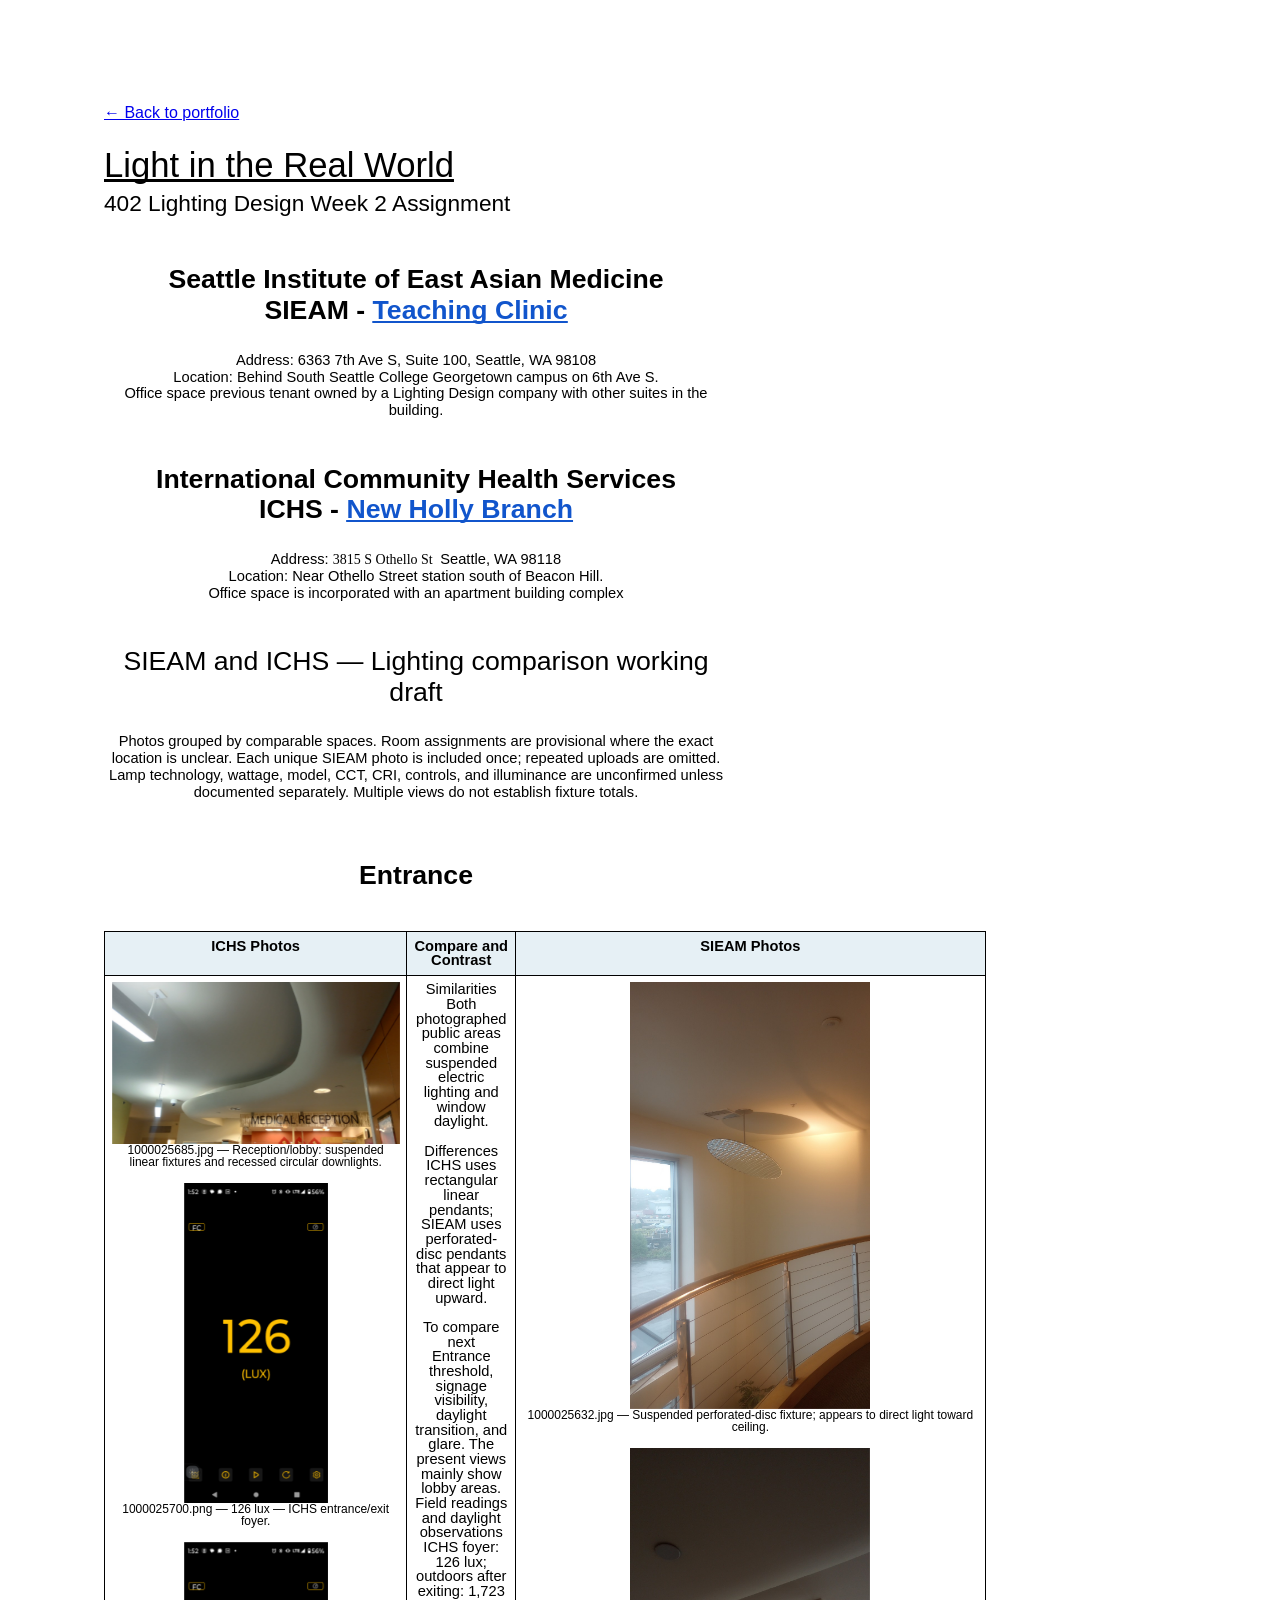
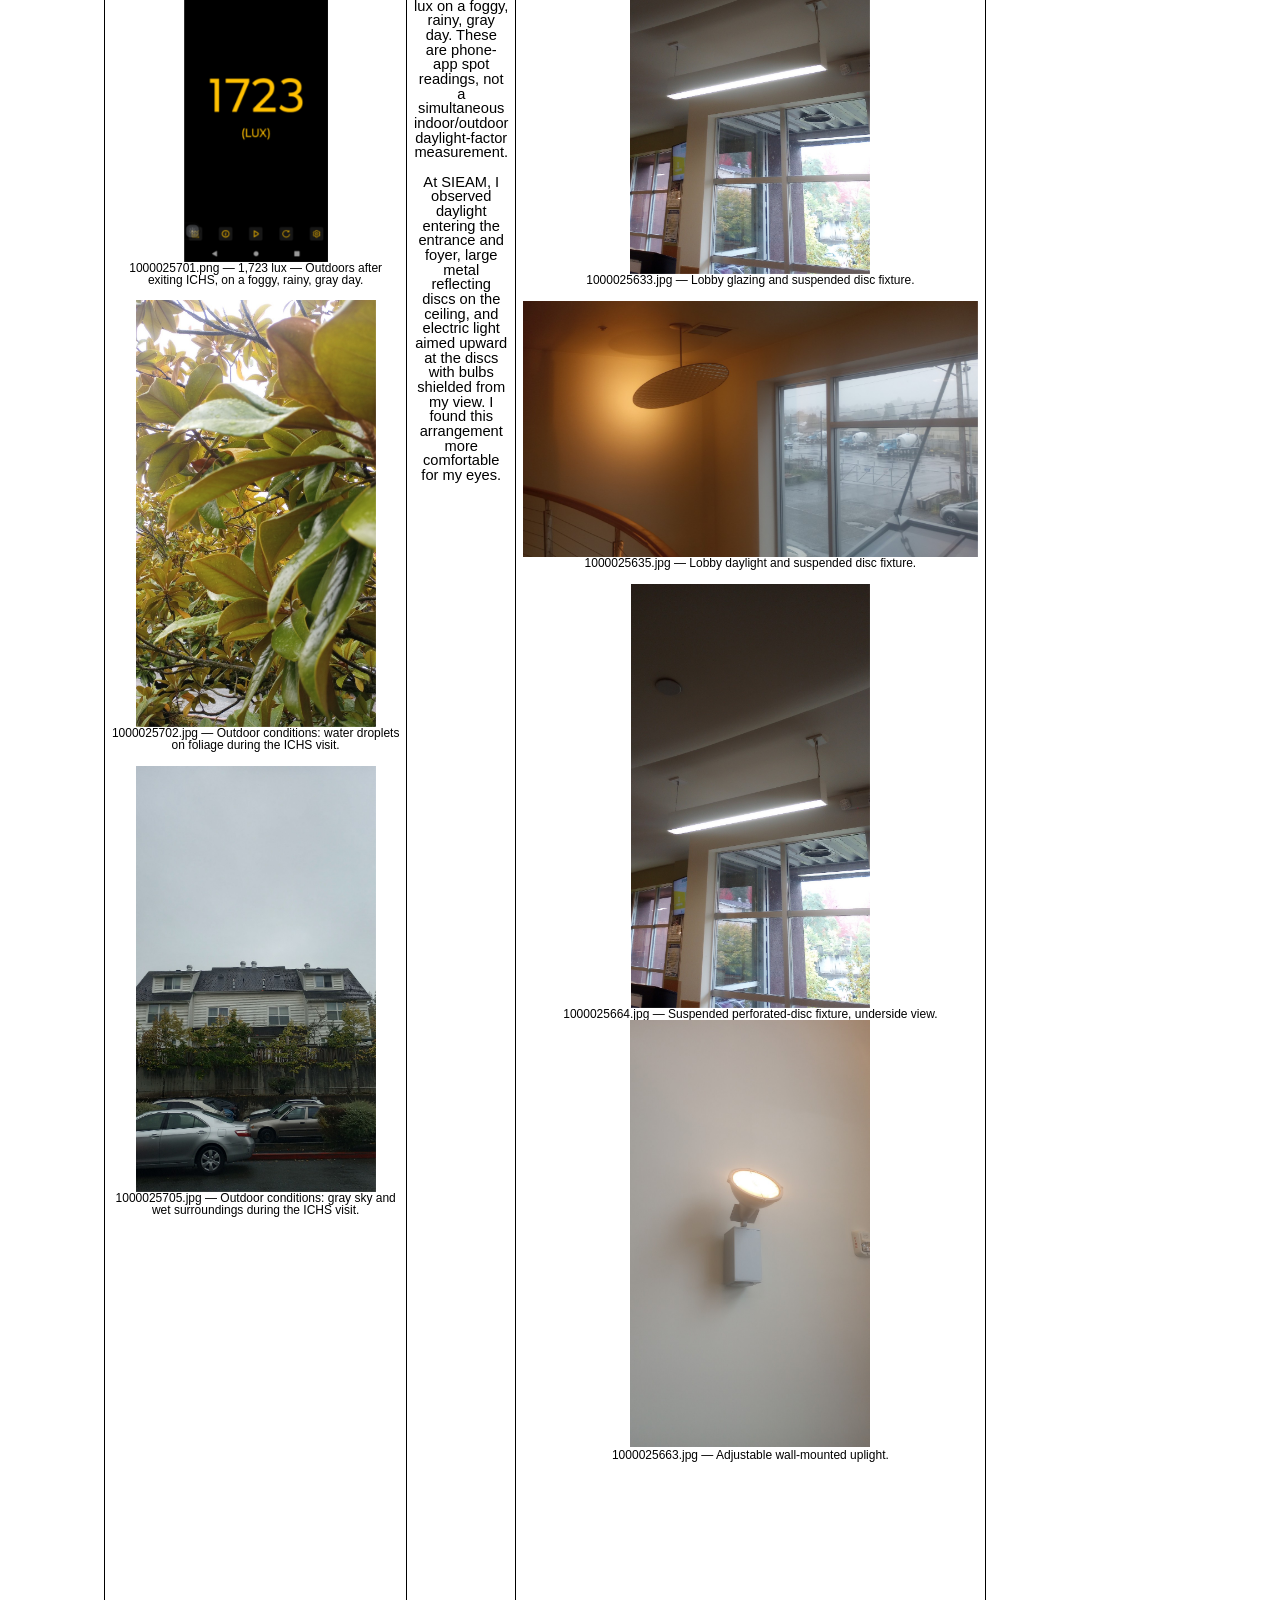
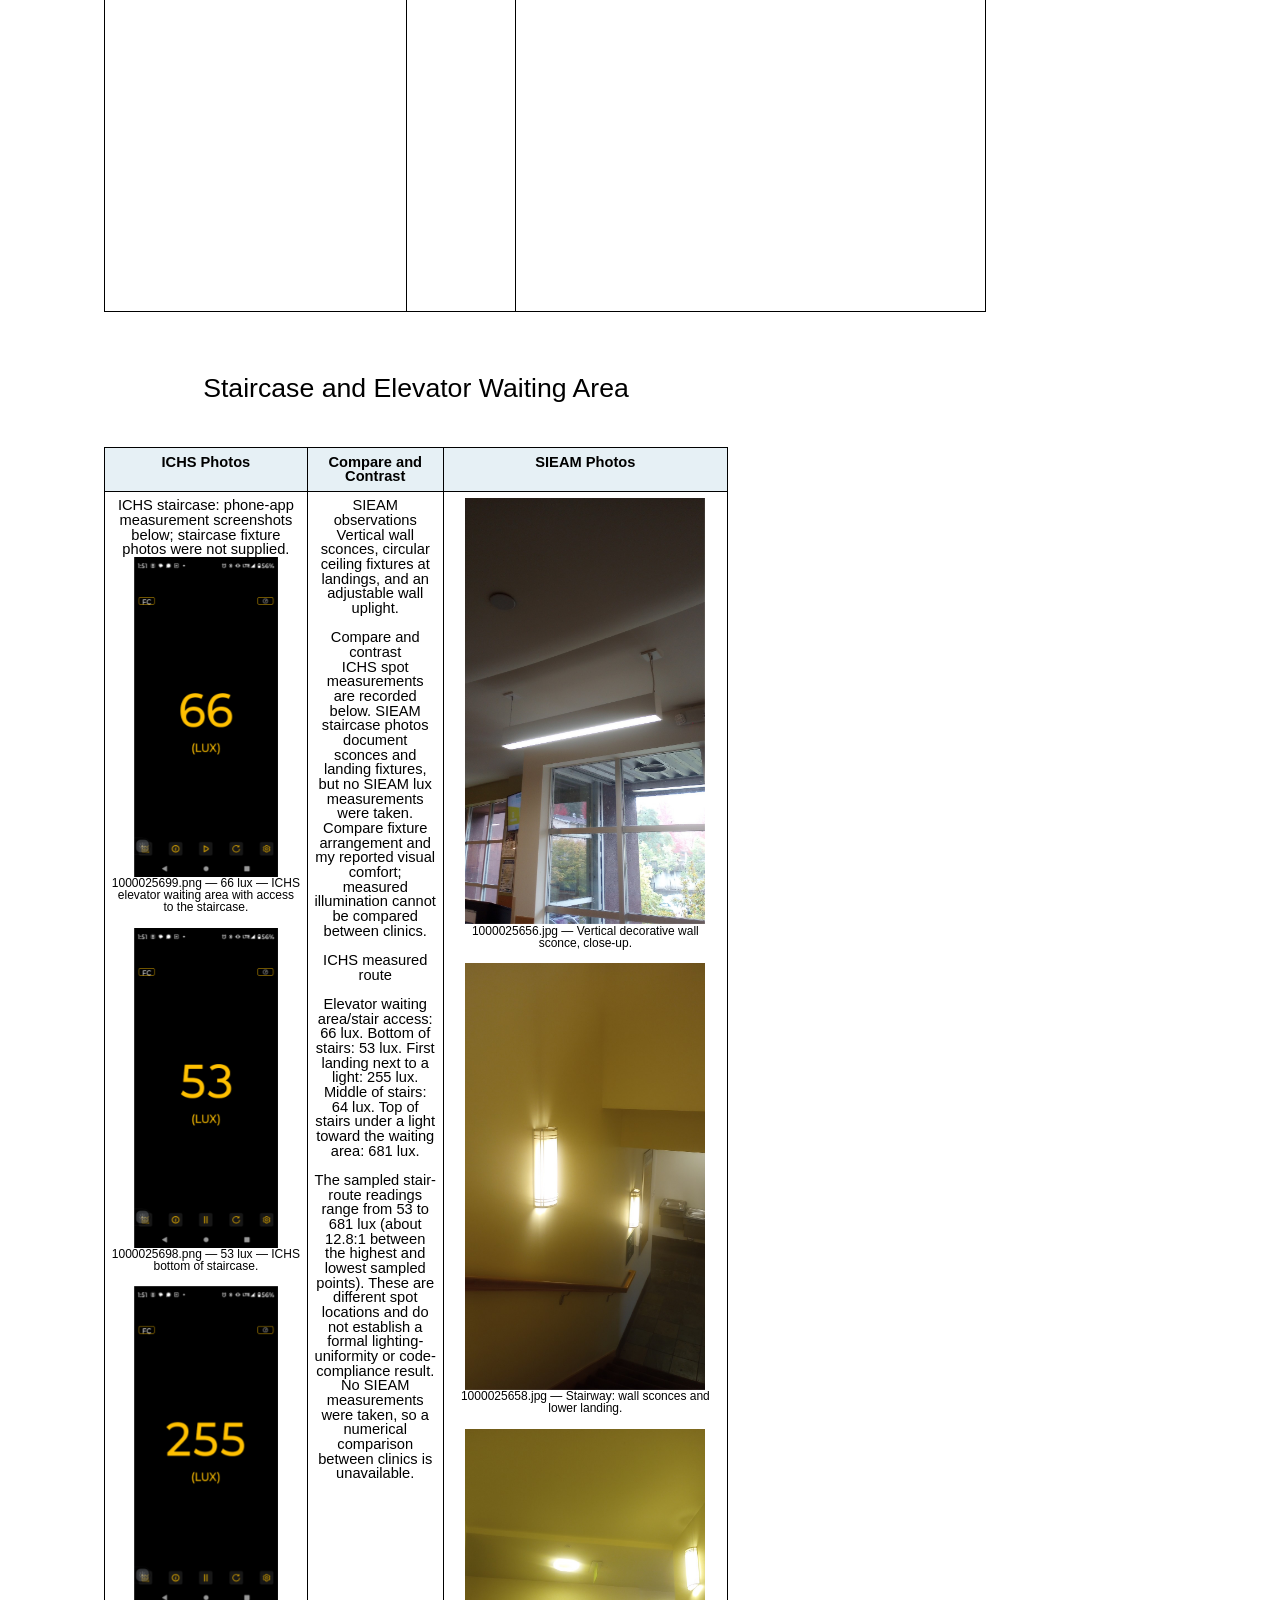
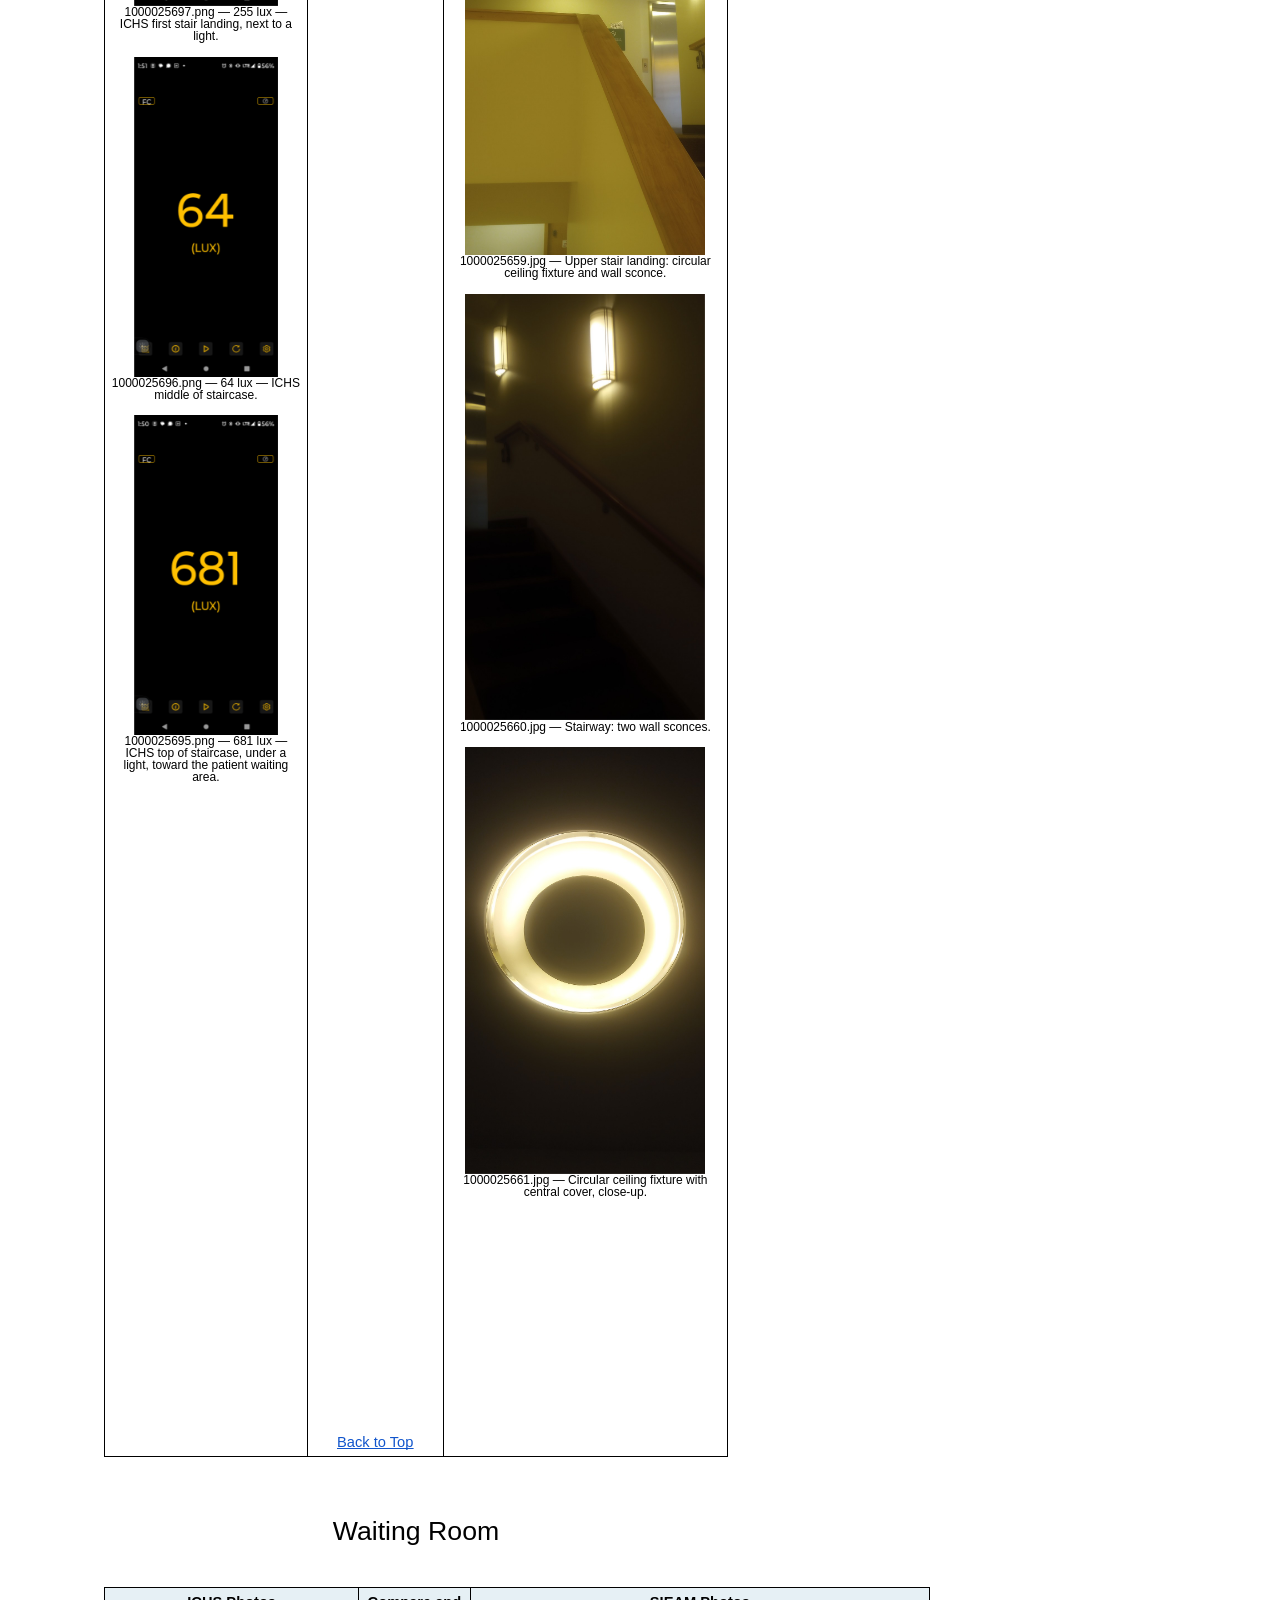
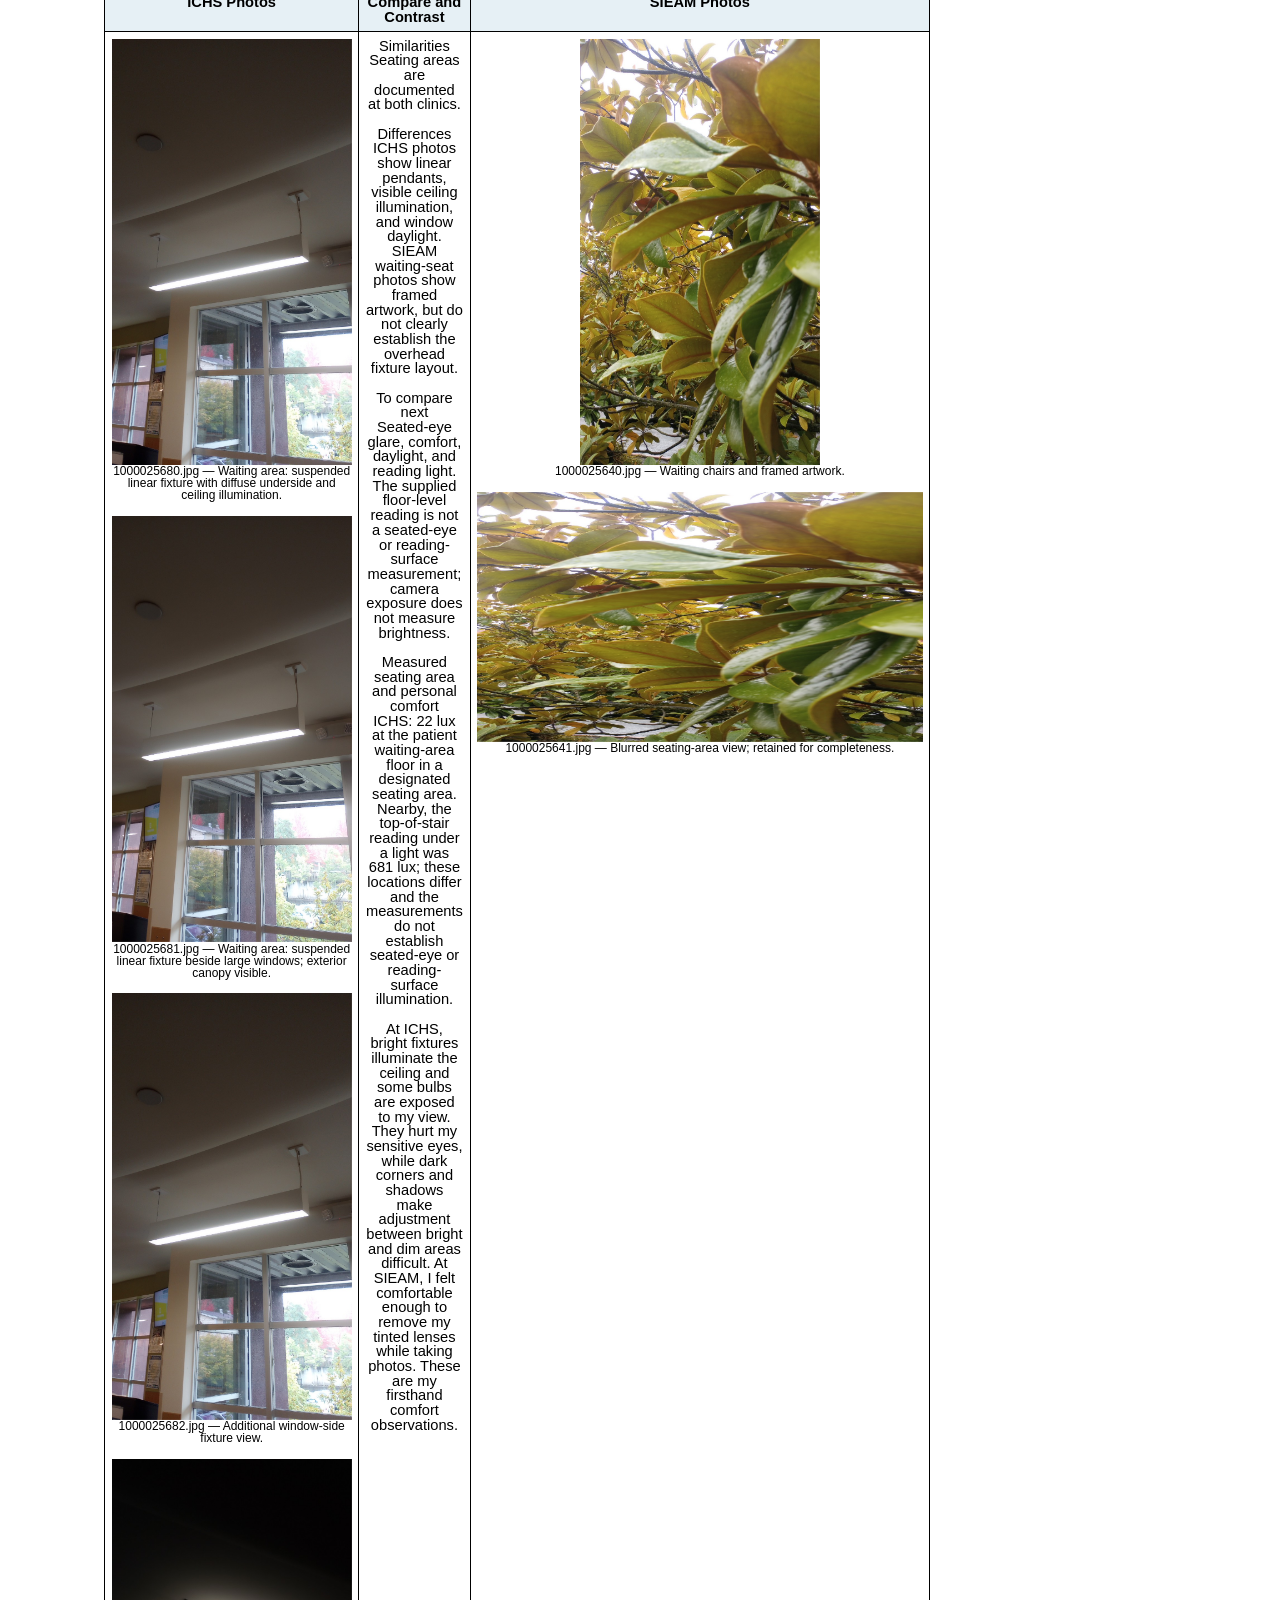
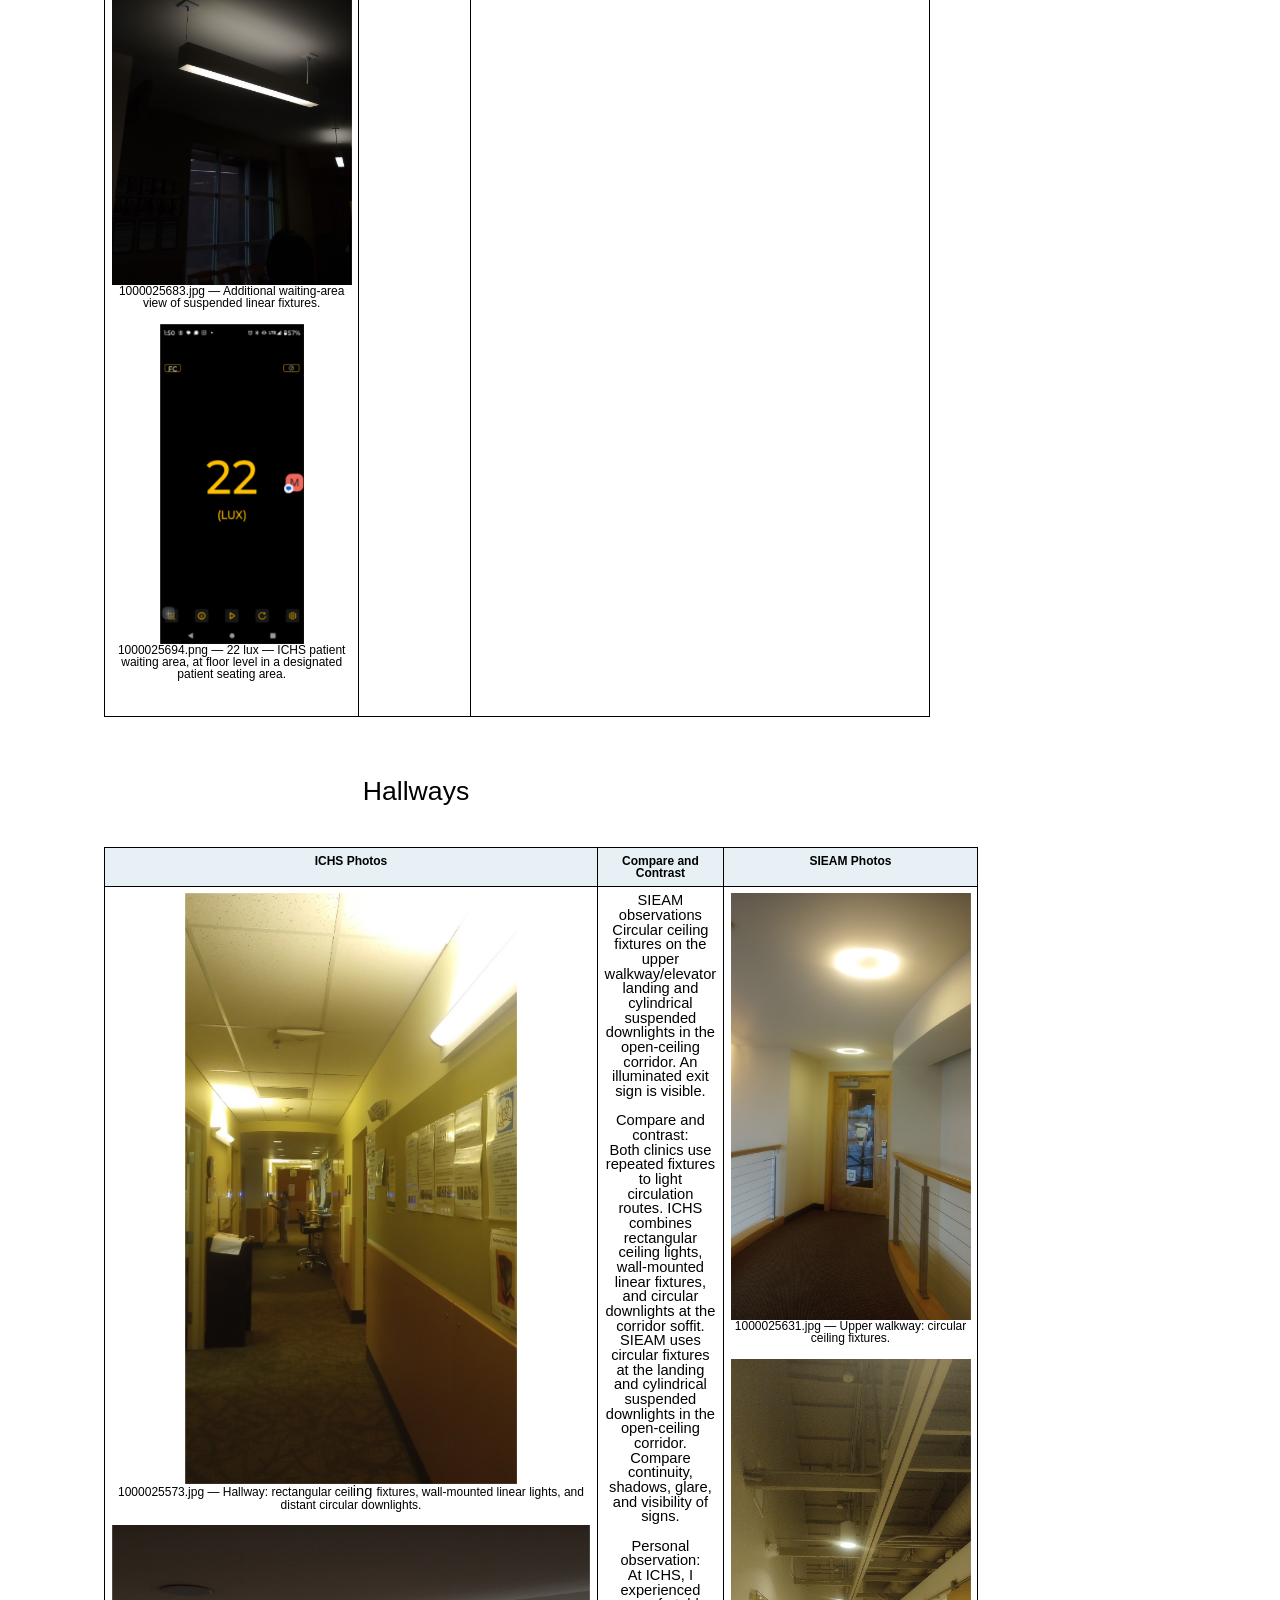
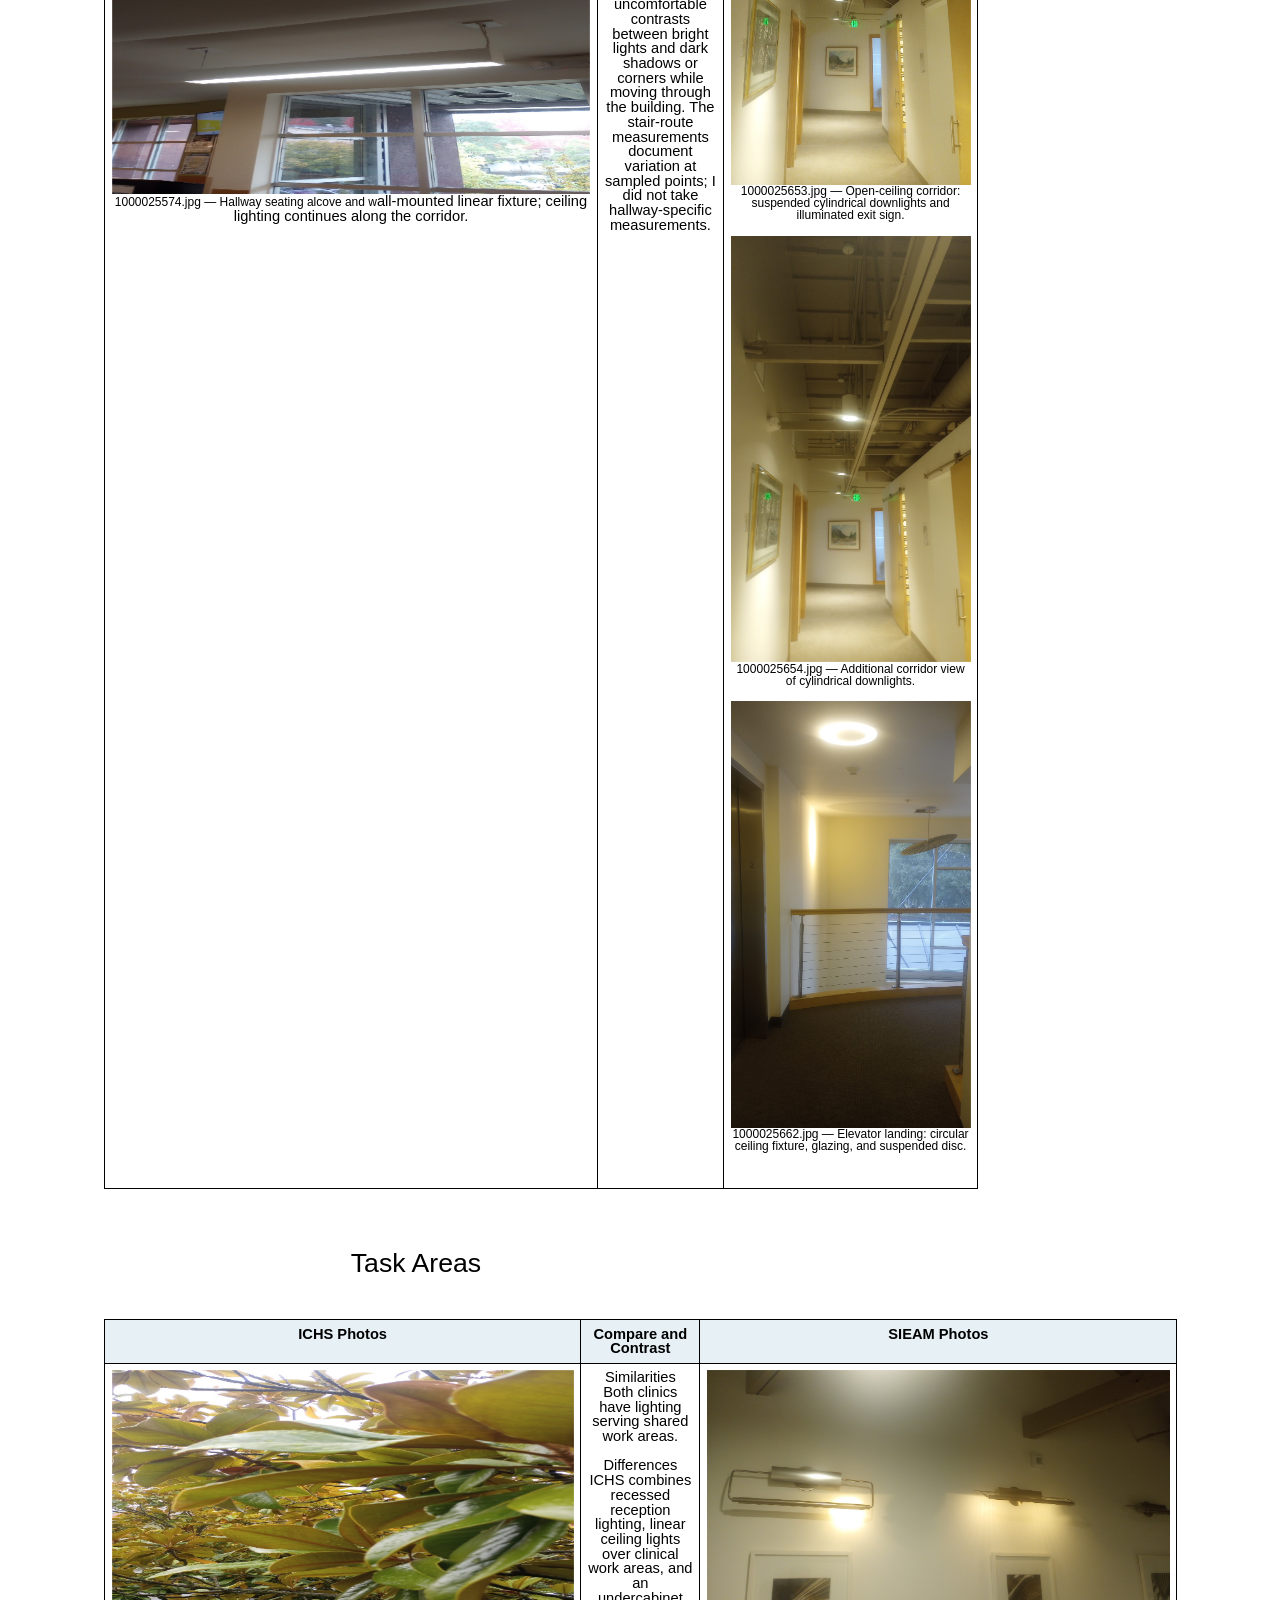
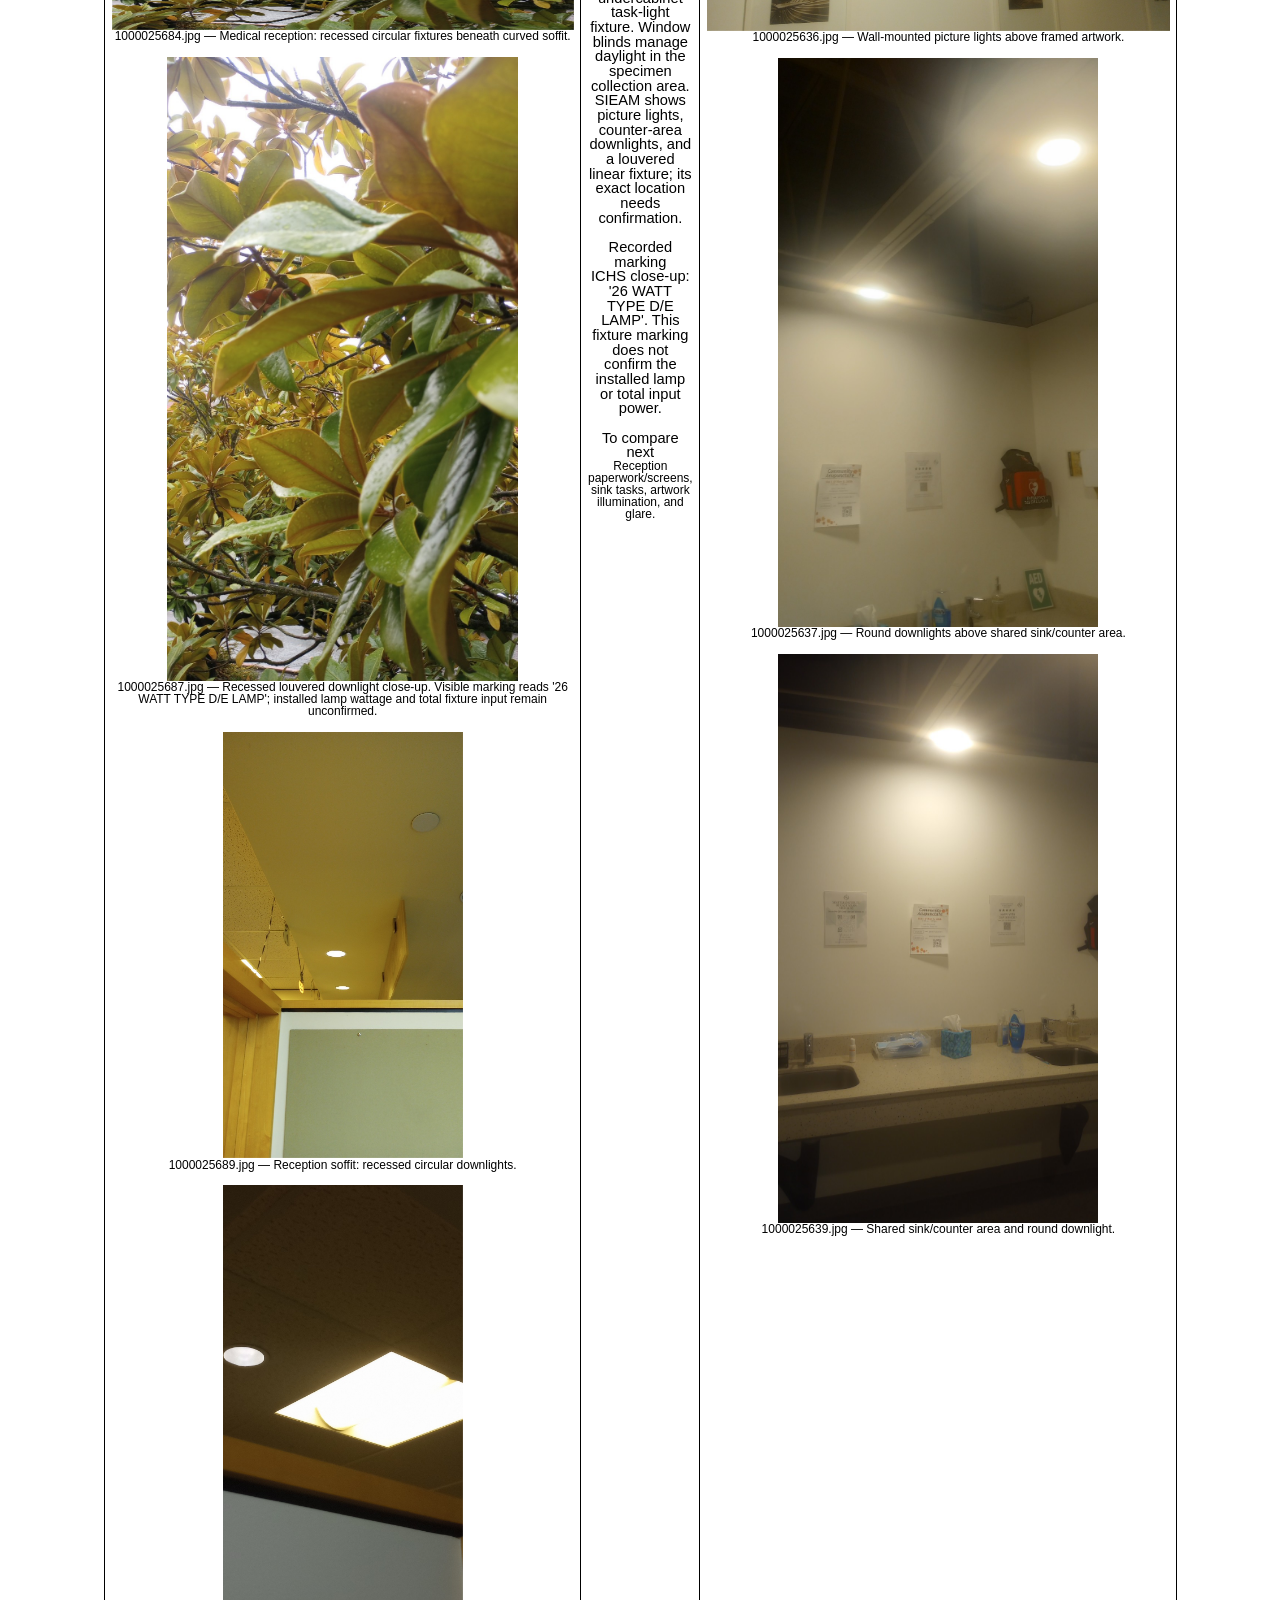
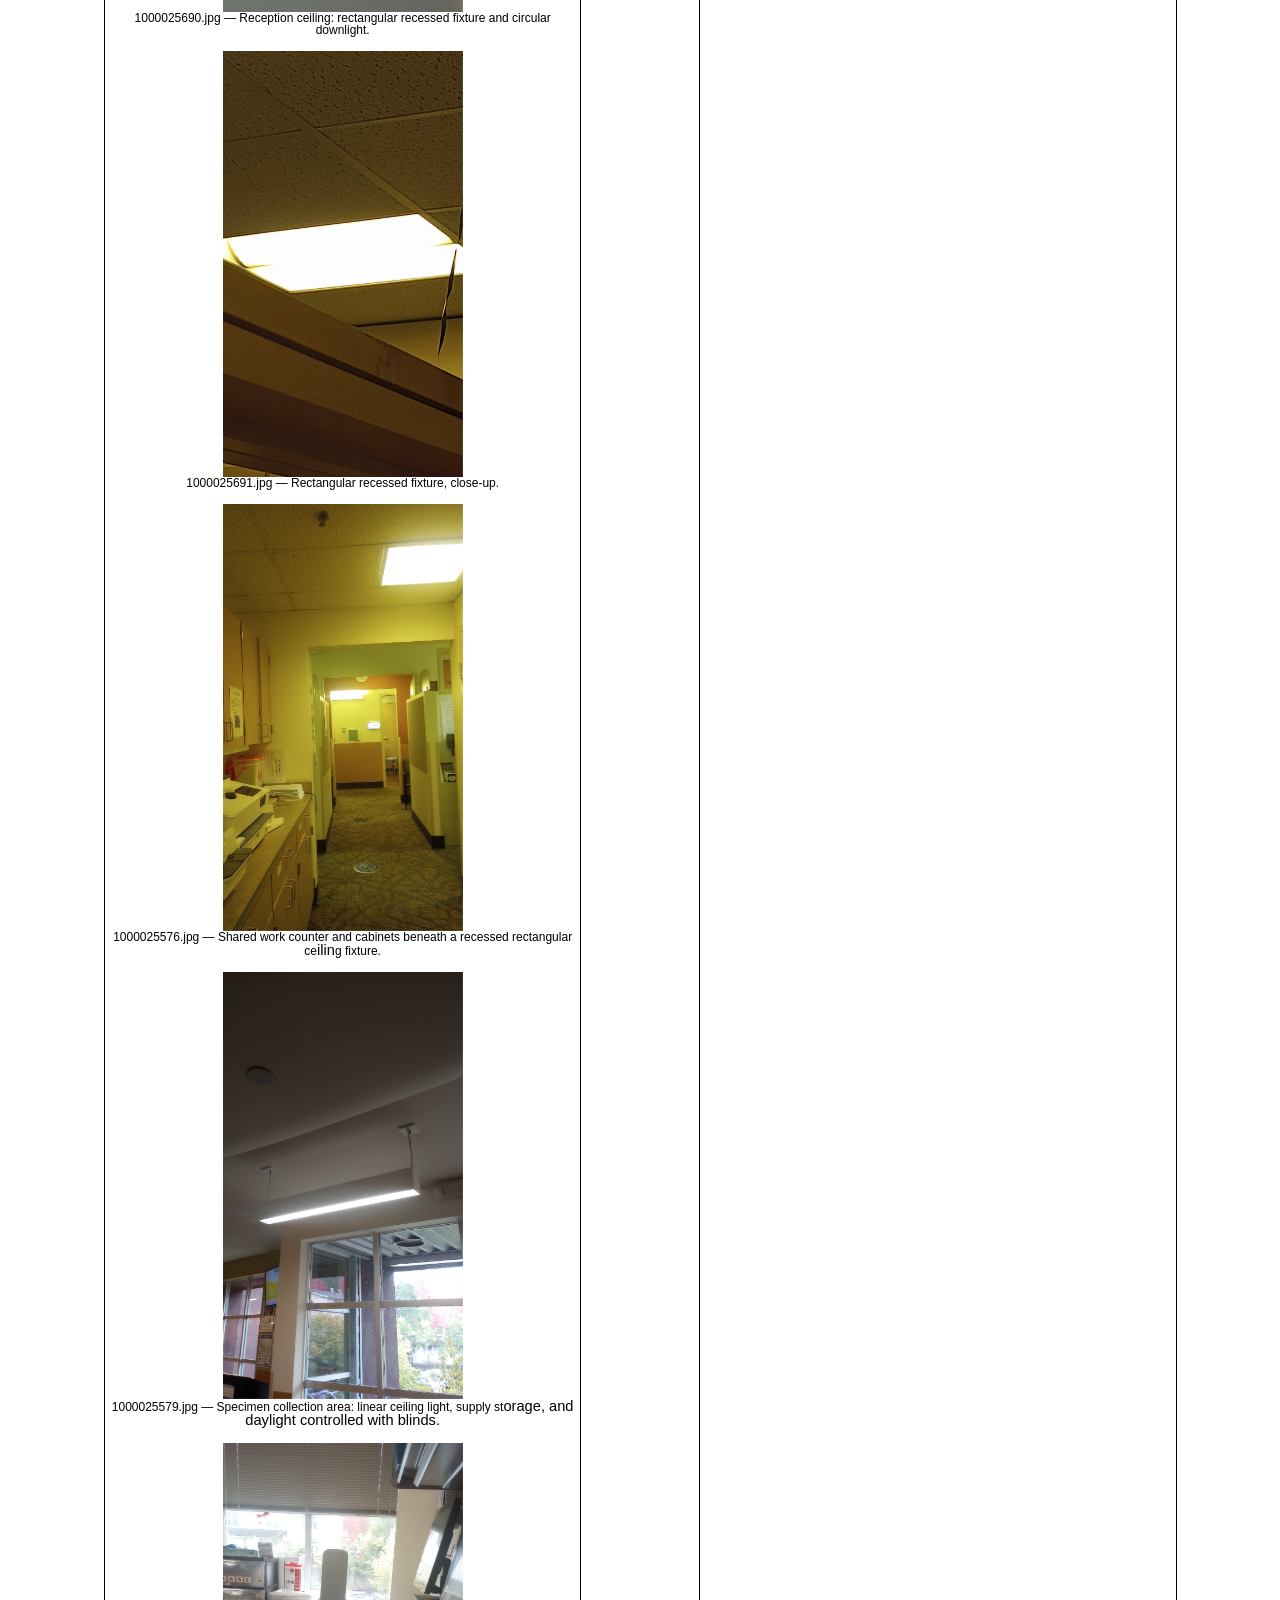
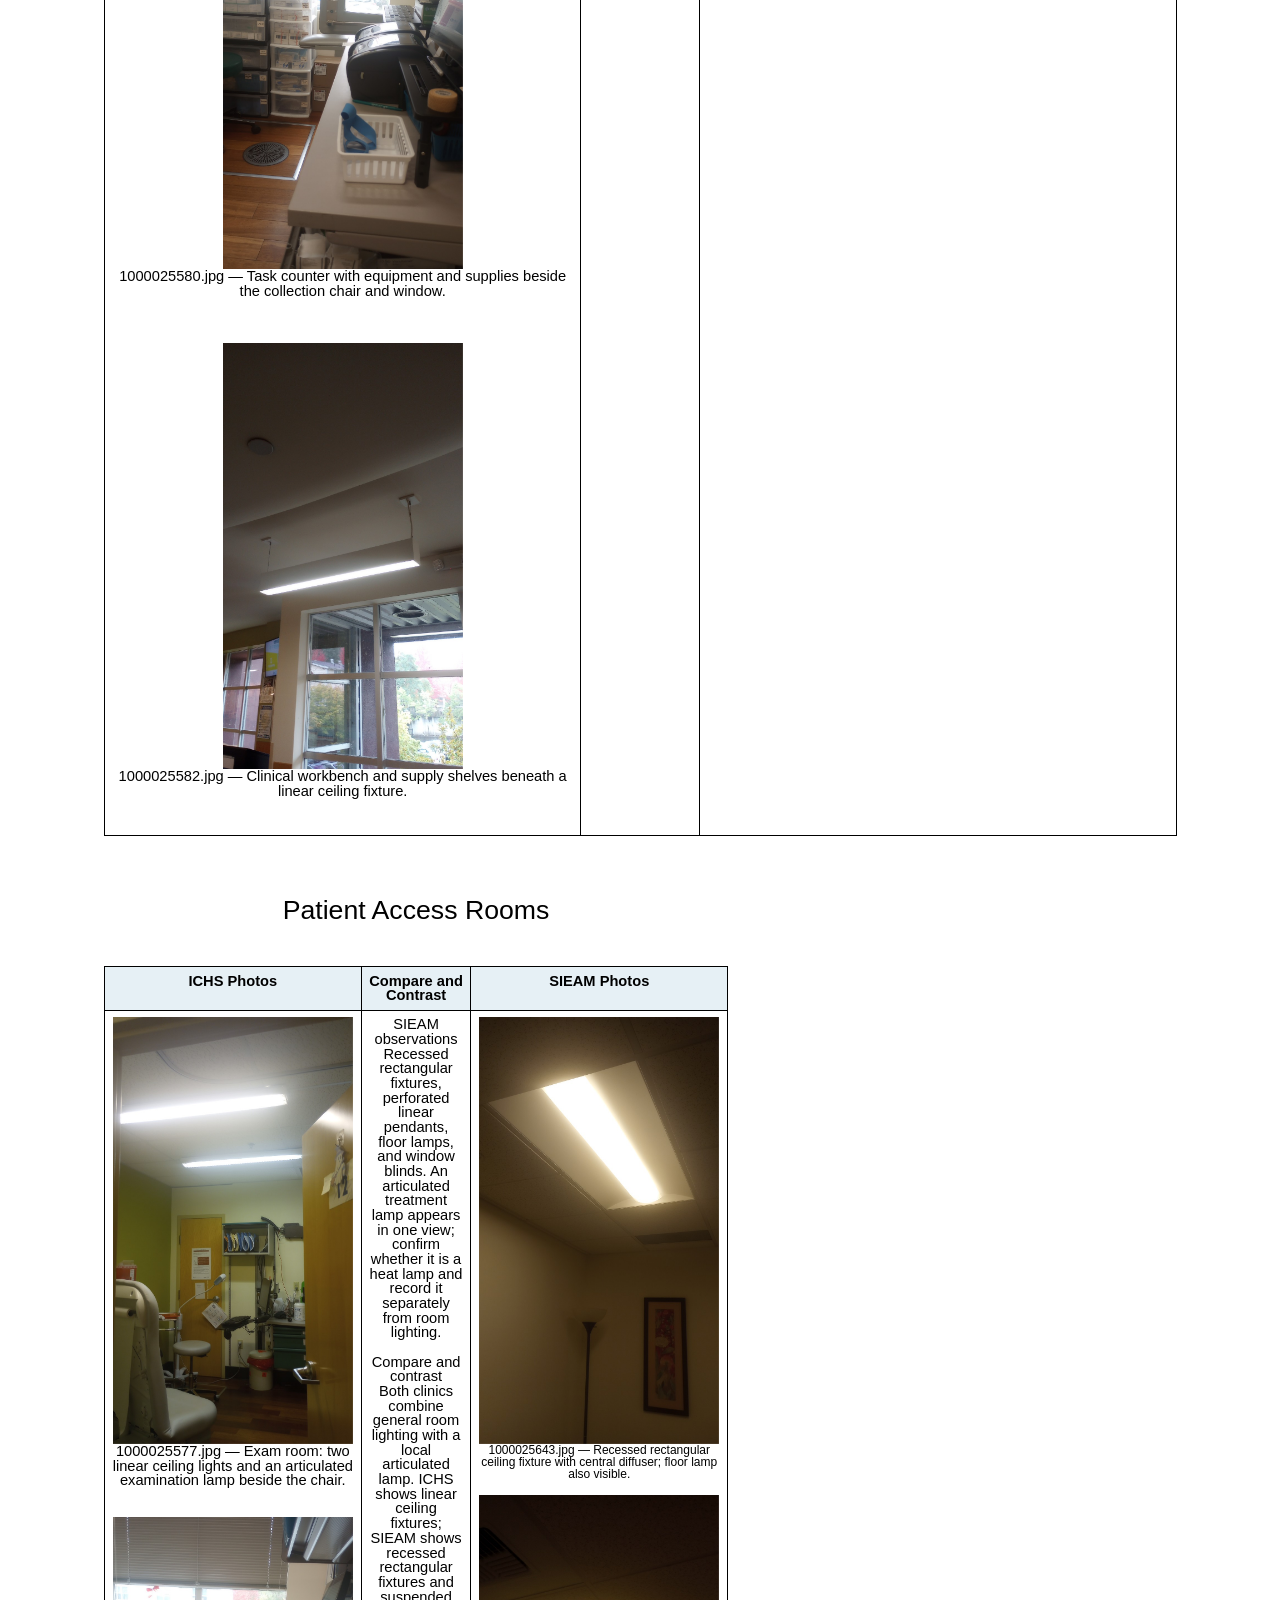
==== commit 71f1d52c: "Update lighting assignment with revised HTML and photo sizing" ====
--- a/portfolio/lighting-design/index.html
+++ b/portfolio/lighting-design/index.html
@@ -1 +1 @@
-<html><head><meta name="viewport" content="width=device-width, initial-scale=1"><title>Lighting Design Compare and Contrast | Evergreen Inspirations</title><meta content="text/html; charset=UTF-8" http-equiv="content-type"><style type="text/css">ol{margin:0;padding:0}table td,table th{padding:0}.c2{border-right-style:solid;padding:5pt 5pt 5pt 5pt;border-bottom-color:#000000;border-top-width:1pt;border-right-width:1pt;border-left-color:#000000;vertical-align:top;border-right-color:#000000;border-left-width:1pt;border-top-style:solid;border-left-style:solid;border-bottom-width:1pt;width:240pt;border-top-color:#000000;border-bottom-style:solid}.c12{border-right-style:solid;padding:5pt 5pt 5pt 5pt;border-bottom-color:#000000;border-top-width:1pt;border-right-width:1pt;border-left-color:#000000;vertical-align:top;border-right-color:#000000;border-left-width:1pt;border-top-style:solid;border-left-style:solid;border-bottom-width:1pt;width:220pt;border-top-color:#000000;border-bottom-style:solid}.c9{color:#000000;font-weight:700;text-decoration:none;vertical-align:baseline;font-size:11pt;font-family:"Arial";font-style:normal}.c7{padding-top:20pt;padding-bottom:6pt;line-height:1.15;page-break-after:avoid;orphans:2;widows:2;text-align:left}.c14{color:#000000;font-weight:400;text-decoration:none;vertical-align:baseline;font-size:20pt;font-family:"Arial";font-style:normal}.c0{color:#000000;font-weight:400;text-decoration:none;vertical-align:baseline;font-size:11pt;font-family:"Arial";font-style:normal}.c11{color:#000000;font-weight:400;text-decoration:none;vertical-align:baseline;font-size:26pt;font-family:"Arial";font-style:normal}.c4{color:#000000;font-weight:400;text-decoration:none;vertical-align:baseline;font-size:9pt;font-family:"Arial";font-style:normal}.c18{padding-top:0pt;padding-bottom:3pt;line-height:1.15;page-break-after:avoid;orphans:2;widows:2;text-align:left}.c5{padding-top:0pt;padding-bottom:0pt;line-height:1.15;orphans:2;widows:2;text-align:left}.c15{color:#000000;font-weight:700;text-decoration:none;vertical-align:baseline;font-family:"Arial";font-style:normal}.c1{padding-top:0pt;padding-bottom:0pt;line-height:1.0;text-align:left}.c10{margin-left:auto;border-spacing:0;border-collapse:collapse;margin-right:auto}.c16{text-decoration-skip-ink:none;-webkit-text-decoration-skip:none;color:#1155cc;text-decoration:underline}.c17{background-color:#ffffff;max-width:468pt;padding:72pt 72pt 72pt 72pt}.c19{color:inherit;text-decoration:inherit}.c8{font-size:9pt}.c3{height:11pt}.c6{height:0pt}.c13{background-color:#e6f0f5}.title{padding-top:0pt;color:#000000;font-size:26pt;padding-bottom:3pt;font-family:"Arial";line-height:1.15;page-break-after:avoid;orphans:2;widows:2;text-align:left}.subtitle{padding-top:0pt;color:#666666;font-size:15pt;padding-bottom:16pt;font-family:"Arial";line-height:1.15;page-break-after:avoid;orphans:2;widows:2;text-align:left}li{color:#000000;font-size:11pt;font-family:"Arial"}p{margin:0;color:#000000;font-size:11pt;font-family:"Arial"}h1{padding-top:20pt;color:#000000;font-size:20pt;padding-bottom:6pt;font-family:"Arial";line-height:1.15;page-break-after:avoid;orphans:2;widows:2;text-align:left}h2{padding-top:18pt;color:#000000;font-size:16pt;padding-bottom:6pt;font-family:"Arial";line-height:1.15;page-break-after:avoid;orphans:2;widows:2;text-align:left}h3{padding-top:16pt;color:#434343;font-size:14pt;padding-bottom:4pt;font-family:"Arial";line-height:1.15;page-break-after:avoid;orphans:2;widows:2;text-align:left}h4{padding-top:14pt;color:#666666;font-size:12pt;padding-bottom:4pt;font-family:"Arial";line-height:1.15;page-break-after:avoid;orphans:2;widows:2;text-align:left}h5{padding-top:12pt;color:#666666;font-size:11pt;padding-bottom:4pt;font-family:"Arial";line-height:1.15;page-break-after:avoid;orphans:2;widows:2;text-align:left}h6{padding-top:12pt;color:#666666;font-size:11pt;padding-bottom:4pt;font-family:"Arial";line-height:1.15;page-break-after:avoid;font-style:italic;orphans:2;widows:2;text-align:left}</style></head><body class="c17 doc-content"><nav style="margin-bottom:24px;font-family:Arial,sans-serif"><a href="/#portfolio">← Back to portfolio</a></nav><p class="c18 title" id="h.2nmknnuuhqz2"><span class="c11">402 Lighting Design Assignment Week 2</span></p><h1 class="c7" id="h.k1ptjhissehl"><span>Seattle Institute of East Asian Medicine - </span><span class="c16"><a class="c19" href="https://www.google.com/url?q=https://sieam.edu/teaching-clinic&amp;sa=D&amp;source=editors&amp;ust=1791679018284819&amp;usg=AOvVaw0Yh5P3YViRNmxOTjzgMqfG">Teaching Clinic</a></span></h1><p class="c5"><span>Address: 6363 7th Ave S, Suite 100, Seattle, WA 98108</span><span><br></span><span class="c0">&nbsp;Location: Behind South Seattle College Georgetown campus on 6th Ave S. <br>Office space originally owned and designed by a Lighting Design company. <br></span></p><h1 class="c7" id="h.1znx0qjndae1"><span>International Community Health Services <br>ICHS</span><span class="c16"><a class="c19" href="https://www.google.com/url?q=https://www.ichs.com/locations/holly-park-medical-and-dental-clinic&amp;sa=D&amp;source=editors&amp;ust=1791679018285245&amp;usg=AOvVaw1O7LcWVIwEw6hDtWeGdgCJ">&nbsp;- New Holly Branch </a></span></h1><h1 class="c7" id="h.hwp7wu7c1l64"><span class="c14">SEIAM and ICHS &mdash; Lighting comparison working draft</span></h1><p class="c5"><span class="c0">Photos grouped by comparable spaces. Room assignments are provisional where the exact location is unclear. Each unique SEIAM photo is included once; repeated uploads are omitted. Lamp technology, wattage, model, CCT, CRI, controls, and illuminance are unconfirmed unless documented separately. Multiple views do not establish fixture totals.</span></p><p class="c5 c3"><span class="c0"></span></p><h1 class="c7" id="h.m26ji2o5i0m1"><span class="c14">Entrance</span></h1><p class="c5 c3"><span class="c0"></span></p><table class="c10"><tr class="c6"><td class="c2 c13" colspan="1" rowspan="1"><p class="c1"><span class="c9">ICHS Photos</span></p></td><td class="c12 c13" colspan="1" rowspan="1"><p class="c1"><span class="c9">Compare and Contrast</span></p></td><td class="c2 c13" colspan="1" rowspan="1"><p class="c1"><span class="c9">SEIAM Photos</span></p></td></tr><tr class="c6"><td class="c2" colspan="1" rowspan="1"><p class="c1"><span style="overflow: hidden; display: inline-block; margin: 0.00px 0.00px; border: 0.00px solid #000000; transform: rotate(0.00rad) translateZ(0px); -webkit-transform: rotate(0.00rad) translateZ(0px); width: 288.00px; height: 162.00px;"><img alt="" src="images/image18.jpg" style="width: 288.00px; height: 162.00px; margin-left: 0.00px; margin-top: 0.00px; transform: rotate(0.00rad) translateZ(0px); -webkit-transform: rotate(0.00rad) translateZ(0px);" title=""></span></p><p class="c1"><span class="c4">1000025685.jpg &mdash; Reception/lobby: suspended linear fixtures and recessed circular downlights.</span></p><p class="c1 c3"><span class="c0"></span></p><p class="c1 c3"><span class="c0"></span></p></td><td class="c12" colspan="1" rowspan="1"><p class="c1"><span class="c0">Similarities</span></p><p class="c1"><span class="c0">Both photographed public areas combine suspended electric lighting and window daylight.</span></p><p class="c1 c3"><span class="c0"></span></p><p class="c1"><span class="c0">Differences</span></p><p class="c1"><span class="c0">ICHS uses rectangular linear pendants; SEIAM uses perforated-disc pendants that appear to direct light upward.</span></p><p class="c1 c3"><span class="c0"></span></p><p class="c1"><span class="c0">To compare next</span></p><p class="c1"><span class="c0">Entrance threshold, signage visibility, daylight transition, and glare. The present views mainly show lobby areas.</span></p></td><td class="c2" colspan="1" rowspan="1"><p class="c1"><span style="overflow: hidden; display: inline-block; margin: 0.00px 0.00px; border: 0.00px solid #000000; transform: rotate(0.00rad) translateZ(0px); -webkit-transform: rotate(0.00rad) translateZ(0px); width: 240.00px; height: 426.67px;"><img alt="" src="images/image27.jpg" style="width: 240.00px; height: 426.67px; margin-left: 0.00px; margin-top: 0.00px; transform: rotate(0.00rad) translateZ(0px); -webkit-transform: rotate(0.00rad) translateZ(0px);" title=""></span></p><p class="c1"><span class="c4">1000025632.jpg &mdash; Suspended perforated-disc fixture; appears to direct light toward ceiling.</span></p><p class="c1 c3"><span class="c0"></span></p><p class="c1"><span style="overflow: hidden; display: inline-block; margin: 0.00px 0.00px; border: 0.00px solid #000000; transform: rotate(0.00rad) translateZ(0px); -webkit-transform: rotate(0.00rad) translateZ(0px); width: 240.00px; height: 426.67px;"><img alt="" src="images/image2.jpg" style="width: 240.00px; height: 426.67px; margin-left: 0.00px; margin-top: 0.00px; transform: rotate(0.00rad) translateZ(0px); -webkit-transform: rotate(0.00rad) translateZ(0px);" title=""></span></p><p class="c1"><span class="c4">1000025633.jpg &mdash; Lobby glazing and suspended disc fixture.</span></p><p class="c1 c3"><span class="c0"></span></p><p class="c1"><span style="overflow: hidden; display: inline-block; margin: 0.00px 0.00px; border: 0.00px solid #000000; transform: rotate(0.00rad) translateZ(0px); -webkit-transform: rotate(0.00rad) translateZ(0px); width: 288.00px; height: 162.00px;"><img alt="" src="images/image26.jpg" style="width: 288.00px; height: 162.00px; margin-left: 0.00px; margin-top: 0.00px; transform: rotate(0.00rad) translateZ(0px); -webkit-transform: rotate(0.00rad) translateZ(0px);" title=""></span></p><p class="c1"><span class="c4">1000025635.jpg &mdash; Lobby daylight and suspended disc fixture.</span></p><p class="c1 c3"><span class="c0"></span></p><p class="c1"><span style="overflow: hidden; display: inline-block; margin: 0.00px 0.00px; border: 0.00px solid #000000; transform: rotate(0.00rad) translateZ(0px); -webkit-transform: rotate(0.00rad) translateZ(0px); width: 240.00px; height: 426.67px;"><img alt="" src="images/image7.jpg" style="width: 240.00px; height: 426.67px; margin-left: 0.00px; margin-top: 0.00px; transform: rotate(0.00rad) translateZ(0px); -webkit-transform: rotate(0.00rad) translateZ(0px);" title=""></span></p><p class="c1"><span class="c4">1000025664.jpg &mdash; Suspended perforated-disc fixture, underside view.</span></p><p class="c1 c3"><span class="c0"></span></p><p class="c1 c3"><span class="c0"></span></p></td></tr></table><p class="c5 c3"><span class="c0"></span></p><h1 class="c7" id="h.lbgus564h4nv"><span class="c14">Staircase</span></h1><p class="c5 c3"><span class="c0"></span></p><table class="c10"><tr class="c6"><td class="c2 c13" colspan="1" rowspan="1"><p class="c1"><span class="c9">ICHS Photos</span></p></td><td class="c12 c13" colspan="1" rowspan="1"><p class="c1"><span class="c9">Compare and Contrast</span></p></td><td class="c2 c13" colspan="1" rowspan="1"><p class="c1"><span class="c9">SEIAM Photos</span></p></td></tr><tr class="c6"><td class="c2" colspan="1" rowspan="1"><p class="c1"><span class="c0">Photos pending upload.</span></p><p class="c1 c3"><span class="c0"></span></p></td><td class="c12" colspan="1" rowspan="1"><p class="c1"><span class="c0">SEIAM observations</span></p><p class="c1"><span class="c0">Vertical wall sconces, circular ceiling fixtures at landings, and an adjustable wall uplight.</span></p><p class="c1 c3"><span class="c0"></span></p><p class="c1"><span class="c0">Compare and contrast</span></p><p class="c1"><span class="c0">Awaiting ICHS staircase photos. Check tread visibility, shadows, landing lighting, and controls.</span></p></td><td class="c2" colspan="1" rowspan="1"><p class="c1"><span style="overflow: hidden; display: inline-block; margin: 0.00px 0.00px; border: 0.00px solid #000000; transform: rotate(0.00rad) translateZ(0px); -webkit-transform: rotate(0.00rad) translateZ(0px); width: 240.00px; height: 426.67px;"><img alt="" src="images/image8.jpg" style="width: 240.00px; height: 426.67px; margin-left: 0.00px; margin-top: 0.00px; transform: rotate(0.00rad) translateZ(0px); -webkit-transform: rotate(0.00rad) translateZ(0px);" title=""></span></p><p class="c1"><span class="c4">1000025656.jpg &mdash; Vertical decorative wall sconce, close-up.</span></p><p class="c1 c3"><span class="c0"></span></p><p class="c1"><span style="overflow: hidden; display: inline-block; margin: 0.00px 0.00px; border: 0.00px solid #000000; transform: rotate(0.00rad) translateZ(0px); -webkit-transform: rotate(0.00rad) translateZ(0px); width: 240.00px; height: 426.67px;"><img alt="" src="images/image23.jpg" style="width: 240.00px; height: 426.67px; margin-left: 0.00px; margin-top: 0.00px; transform: rotate(0.00rad) translateZ(0px); -webkit-transform: rotate(0.00rad) translateZ(0px);" title=""></span></p><p class="c1"><span class="c4">1000025658.jpg &mdash; Stairway: wall sconces and lower landing.</span></p><p class="c1 c3"><span class="c0"></span></p><p class="c1"><span style="overflow: hidden; display: inline-block; margin: 0.00px 0.00px; border: 0.00px solid #000000; transform: rotate(0.00rad) translateZ(0px); -webkit-transform: rotate(0.00rad) translateZ(0px); width: 240.00px; height: 426.67px;"><img alt="" src="images/image48.jpg" style="width: 240.00px; height: 426.67px; margin-left: 0.00px; margin-top: 0.00px; transform: rotate(0.00rad) translateZ(0px); -webkit-transform: rotate(0.00rad) translateZ(0px);" title=""></span></p><p class="c1"><span class="c4">1000025659.jpg &mdash; Upper stair landing: circular ceiling fixture and wall sconce.</span></p><p class="c1 c3"><span class="c0"></span></p><p class="c1"><span style="overflow: hidden; display: inline-block; margin: 0.00px 0.00px; border: 0.00px solid #000000; transform: rotate(0.00rad) translateZ(0px); -webkit-transform: rotate(0.00rad) translateZ(0px); width: 240.00px; height: 426.67px;"><img alt="" src="images/image22.jpg" style="width: 240.00px; height: 426.67px; margin-left: 0.00px; margin-top: 0.00px; transform: rotate(0.00rad) translateZ(0px); -webkit-transform: rotate(0.00rad) translateZ(0px);" title=""></span></p><p class="c1"><span class="c4">1000025660.jpg &mdash; Stairway: two wall sconces.</span></p><p class="c1 c3"><span class="c0"></span></p><p class="c1"><span style="overflow: hidden; display: inline-block; margin: 0.00px 0.00px; border: 0.00px solid #000000; transform: rotate(0.00rad) translateZ(0px); -webkit-transform: rotate(0.00rad) translateZ(0px); width: 240.00px; height: 426.67px;"><img alt="" src="images/image40.jpg" style="width: 240.00px; height: 426.67px; margin-left: 0.00px; margin-top: 0.00px; transform: rotate(0.00rad) translateZ(0px); -webkit-transform: rotate(0.00rad) translateZ(0px);" title=""></span></p><p class="c1"><span class="c4">1000025661.jpg &mdash; Circular ceiling fixture with central cover, close-up.</span></p><p class="c1 c3"><span class="c0"></span></p><p class="c1"><span style="overflow: hidden; display: inline-block; margin: 0.00px 0.00px; border: 0.00px solid #000000; transform: rotate(0.00rad) translateZ(0px); -webkit-transform: rotate(0.00rad) translateZ(0px); width: 240.00px; height: 426.67px;"><img alt="" src="images/image1.jpg" style="width: 240.00px; height: 426.67px; margin-left: 0.00px; margin-top: 0.00px; transform: rotate(0.00rad) translateZ(0px); -webkit-transform: rotate(0.00rad) translateZ(0px);" title=""></span></p><p class="c1"><span class="c4">1000025663.jpg &mdash; Adjustable wall-mounted uplight.</span></p><p class="c1 c3"><span class="c0"></span></p><p class="c1 c3"><span class="c0"></span></p></td></tr></table><p class="c5 c3"><span class="c0"></span></p><h1 class="c7" id="h.xauq6e1t09ts"><span class="c14">Waiting Room</span></h1><p class="c5 c3"><span class="c0"></span></p><table class="c10"><tr class="c6"><td class="c2 c13" colspan="1" rowspan="1"><p class="c1"><span class="c9">ICHS Photos</span></p></td><td class="c12 c13" colspan="1" rowspan="1"><p class="c1"><span class="c9">Compare and Contrast</span></p></td><td class="c2 c13" colspan="1" rowspan="1"><p class="c1"><span class="c9">SEIAM Photos</span></p></td></tr><tr class="c6"><td class="c2" colspan="1" rowspan="1"><p class="c1"><span style="overflow: hidden; display: inline-block; margin: 0.00px 0.00px; border: 0.00px solid #000000; transform: rotate(0.00rad) translateZ(0px); -webkit-transform: rotate(0.00rad) translateZ(0px); width: 240.00px; height: 426.67px;"><img alt="" src="images/image9.jpg" style="width: 240.00px; height: 426.67px; margin-left: 0.00px; margin-top: 0.00px; transform: rotate(0.00rad) translateZ(0px); -webkit-transform: rotate(0.00rad) translateZ(0px);" title=""></span></p><p class="c1"><span class="c4">1000025680.jpg &mdash; Waiting area: suspended linear fixture with diffuse underside and ceiling illumination.</span></p><p class="c1 c3"><span class="c0"></span></p><p class="c1"><span style="overflow: hidden; display: inline-block; margin: 0.00px 0.00px; border: 0.00px solid #000000; transform: rotate(0.00rad) translateZ(0px); -webkit-transform: rotate(0.00rad) translateZ(0px); width: 240.00px; height: 426.67px;"><img alt="" src="images/image28.jpg" style="width: 240.00px; height: 426.67px; margin-left: 0.00px; margin-top: 0.00px; transform: rotate(0.00rad) translateZ(0px); -webkit-transform: rotate(0.00rad) translateZ(0px);" title=""></span></p><p class="c1"><span class="c4">1000025681.jpg &mdash; Waiting area: suspended linear fixture beside large windows; exterior canopy visible.</span></p><p class="c1 c3"><span class="c0"></span></p><p class="c1"><span style="overflow: hidden; display: inline-block; margin: 0.00px 0.00px; border: 0.00px solid #000000; transform: rotate(0.00rad) translateZ(0px); -webkit-transform: rotate(0.00rad) translateZ(0px); width: 240.00px; height: 426.67px;"><img alt="" src="images/image10.jpg" style="width: 240.00px; height: 426.67px; margin-left: 0.00px; margin-top: 0.00px; transform: rotate(0.00rad) translateZ(0px); -webkit-transform: rotate(0.00rad) translateZ(0px);" title=""></span></p><p class="c1"><span class="c4">1000025682.jpg &mdash; Additional window-side fixture view.</span></p><p class="c1 c3"><span class="c0"></span></p><p class="c1"><span style="overflow: hidden; display: inline-block; margin: 0.00px 0.00px; border: 0.00px solid #000000; transform: rotate(0.00rad) translateZ(0px); -webkit-transform: rotate(0.00rad) translateZ(0px); width: 240.00px; height: 426.67px;"><img alt="" src="images/image37.jpg" style="width: 240.00px; height: 426.67px; margin-left: 0.00px; margin-top: 0.00px; transform: rotate(0.00rad) translateZ(0px); -webkit-transform: rotate(0.00rad) translateZ(0px);" title=""></span></p><p class="c1"><span class="c4">1000025683.jpg &mdash; Additional waiting-area view of suspended linear fixtures.</span></p><p class="c1 c3"><span class="c0"></span></p><p class="c1 c3"><span class="c0"></span></p></td><td class="c12" colspan="1" rowspan="1"><p class="c1"><span class="c0">Similarities</span></p><p class="c1"><span class="c0">Seating areas are documented at both clinics.</span></p><p class="c1 c3"><span class="c0"></span></p><p class="c1"><span class="c0">Differences</span></p><p class="c1"><span class="c0">ICHS photos show linear pendants, visible ceiling illumination, and window daylight. SEIAM waiting-seat photos show framed artwork, but do not clearly establish the overhead fixture layout.</span></p><p class="c1 c3"><span class="c0"></span></p><p class="c1"><span class="c0">To compare next</span></p><p class="c1"><span class="c0">Seated-eye glare, comfort, daylight, and reading light. Camera exposure does not measure brightness.</span></p></td><td class="c2" colspan="1" rowspan="1"><p class="c1"><span style="overflow: hidden; display: inline-block; margin: 0.00px 0.00px; border: 0.00px solid #000000; transform: rotate(0.00rad) translateZ(0px); -webkit-transform: rotate(0.00rad) translateZ(0px); width: 240.00px; height: 426.67px;"><img alt="" src="images/image12.jpg" style="width: 240.00px; height: 426.67px; margin-left: 0.00px; margin-top: 0.00px; transform: rotate(0.00rad) translateZ(0px); -webkit-transform: rotate(0.00rad) translateZ(0px);" title=""></span></p><p class="c1"><span class="c4">1000025640.jpg &mdash; Waiting chairs and framed artwork.</span></p><p class="c1 c3"><span class="c0"></span></p><p class="c1"><span style="overflow: hidden; display: inline-block; margin: 0.00px 0.00px; border: 0.00px solid #000000; transform: rotate(0.00rad) translateZ(0px); -webkit-transform: rotate(0.00rad) translateZ(0px); width: 288.00px; height: 162.00px;"><img alt="" src="images/image15.jpg" style="width: 288.00px; height: 162.00px; margin-left: 0.00px; margin-top: 0.00px; transform: rotate(0.00rad) translateZ(0px); -webkit-transform: rotate(0.00rad) translateZ(0px);" title=""></span></p><p class="c1"><span class="c4">1000025641.jpg &mdash; Blurred seating-area view; retained for completeness.</span></p><p class="c1 c3"><span class="c0"></span></p><p class="c1 c3"><span class="c0"></span></p></td></tr></table><p class="c5 c3"><span class="c0"></span></p><h1 class="c7" id="h.4i3g05vy61yw"><span class="c14">Hallways</span></h1><p class="c5 c3"><span class="c4"></span></p><table class="c10"><tr class="c6"><td class="c2 c13" colspan="1" rowspan="1"><p class="c1"><span class="c15 c8">ICHS Photos</span></p></td><td class="c12 c13" colspan="1" rowspan="1"><p class="c1"><span class="c8 c15">Compare and Contrast</span></p></td><td class="c2 c13" colspan="1" rowspan="1"><p class="c1"><span class="c15 c8">SEIAM Photos</span></p></td></tr><tr class="c6"><td class="c2" colspan="1" rowspan="1"><p class="c1"><span style="overflow: hidden; display: inline-block; margin: 0.00px 0.00px; border: 0.00px solid #000000; transform: rotate(0.00rad) translateZ(0px); -webkit-transform: rotate(0.00rad) translateZ(0px); width: 240.00px; height: 426.67px;"><img alt="" src="images/image25.jpg" style="width: 240.00px; height: 426.67px; margin-left: 0.00px; margin-top: 0.00px; transform: rotate(0.00rad) translateZ(0px); -webkit-transform: rotate(0.00rad) translateZ(0px);" title=""></span></p><p class="c1"><span class="c8">1000025573.jpg &mdash; Hallway: rectangular ceil</span><span>ing </span><span class="c4">fixtures, wall-mounted linear lights, and distant circular downlights.</span></p><p class="c1 c3"><span class="c4"></span></p><p class="c1"><span style="overflow: hidden; display: inline-block; margin: 0.00px 0.00px; border: 0.00px solid #000000; transform: rotate(0.00rad) translateZ(0px); -webkit-transform: rotate(0.00rad) translateZ(0px); width: 288.00px; height: 162.00px;"><img alt="" src="images/image6.jpg" style="width: 288.00px; height: 162.00px; margin-left: 0.00px; margin-top: 0.00px; transform: rotate(0.00rad) translateZ(0px); -webkit-transform: rotate(0.00rad) translateZ(0px);" title=""></span></p><p class="c1"><span class="c8">1000025574.jpg &mdash; Hallway seating alcove and w</span><span class="c0">all-mounted linear fixture; ceiling lighting continues along the corridor.</span></p><p class="c1 c3"><span class="c0"></span></p><p class="c1 c3"><span class="c0"></span></p><p class="c1 c3"><span class="c0"></span></p></td><td class="c12" colspan="1" rowspan="1"><p class="c1"><span class="c0">SEIAM observations</span></p><p class="c1"><span class="c0">Circular ceiling fixtures on the upper walkway/elevator landing and cylindrical suspended downlights in the open-ceiling corridor. An illuminated exit sign is visible.</span></p><p class="c1 c3"><span class="c0"></span></p><p class="c1"><span class="c0">Compare and contrast</span></p><p class="c1"><span class="c0">Both clinics use repeated fixtures to light circulation routes. ICHS combines rectangular ceiling lights, wall-mounted linear fixtures, and circular downlights at the corridor soffit. SEIAM uses circular fixtures at the landing and cylindrical suspended downlights in the open-ceiling corridor. Compare continuity, shadows, glare, and visibility of signs.</span></p></td><td class="c2" colspan="1" rowspan="1"><p class="c1"><span style="overflow: hidden; display: inline-block; margin: 0.00px 0.00px; border: 0.00px solid #000000; transform: rotate(0.00rad) translateZ(0px); -webkit-transform: rotate(0.00rad) translateZ(0px); width: 240.00px; height: 426.67px;"><img alt="" src="images/image44.jpg" style="width: 240.00px; height: 426.67px; margin-left: 0.00px; margin-top: 0.00px; transform: rotate(0.00rad) translateZ(0px); -webkit-transform: rotate(0.00rad) translateZ(0px);" title=""></span></p><p class="c1"><span class="c4">1000025631.jpg &mdash; Upper walkway: circular ceiling fixtures.</span></p><p class="c1 c3"><span class="c0"></span></p><p class="c1"><span style="overflow: hidden; display: inline-block; margin: 0.00px 0.00px; border: 0.00px solid #000000; transform: rotate(0.00rad) translateZ(0px); -webkit-transform: rotate(0.00rad) translateZ(0px); width: 240.00px; height: 426.67px;"><img alt="" src="images/image45.jpg" style="width: 240.00px; height: 426.67px; margin-left: 0.00px; margin-top: 0.00px; transform: rotate(0.00rad) translateZ(0px); -webkit-transform: rotate(0.00rad) translateZ(0px);" title=""></span></p><p class="c1"><span class="c4">1000025653.jpg &mdash; Open-ceiling corridor: suspended cylindrical downlights and illuminated exit sign.</span></p><p class="c1 c3"><span class="c0"></span></p><p class="c1"><span style="overflow: hidden; display: inline-block; margin: 0.00px 0.00px; border: 0.00px solid #000000; transform: rotate(0.00rad) translateZ(0px); -webkit-transform: rotate(0.00rad) translateZ(0px); width: 240.00px; height: 426.67px;"><img alt="" src="images/image39.jpg" style="width: 240.00px; height: 426.67px; margin-left: 0.00px; margin-top: 0.00px; transform: rotate(0.00rad) translateZ(0px); -webkit-transform: rotate(0.00rad) translateZ(0px);" title=""></span></p><p class="c1"><span class="c4">1000025654.jpg &mdash; Additional corridor view of cylindrical downlights.</span></p><p class="c1 c3"><span class="c0"></span></p><p class="c1"><span style="overflow: hidden; display: inline-block; margin: 0.00px 0.00px; border: 0.00px solid #000000; transform: rotate(0.00rad) translateZ(0px); -webkit-transform: rotate(0.00rad) translateZ(0px); width: 240.00px; height: 426.67px;"><img alt="" src="images/image19.jpg" style="width: 240.00px; height: 426.67px; margin-left: 0.00px; margin-top: 0.00px; transform: rotate(0.00rad) translateZ(0px); -webkit-transform: rotate(0.00rad) translateZ(0px);" title=""></span></p><p class="c1"><span class="c4">1000025655.jpg &mdash; Blurred corridor view; retained for completeness.</span></p><p class="c1 c3"><span class="c0"></span></p><p class="c1"><span style="overflow: hidden; display: inline-block; margin: 0.00px 0.00px; border: 0.00px solid #000000; transform: rotate(0.00rad) translateZ(0px); -webkit-transform: rotate(0.00rad) translateZ(0px); width: 240.00px; height: 426.67px;"><img alt="" src="images/image47.jpg" style="width: 240.00px; height: 426.67px; margin-left: 0.00px; margin-top: 0.00px; transform: rotate(0.00rad) translateZ(0px); -webkit-transform: rotate(0.00rad) translateZ(0px);" title=""></span></p><p class="c1"><span class="c4">1000025662.jpg &mdash; Elevator landing: circular ceiling fixture, glazing, and suspended disc.</span></p><p class="c1 c3"><span class="c0"></span></p><p class="c1 c3"><span class="c0"></span></p></td></tr></table><p class="c5 c3"><span class="c0"></span></p><h1 class="c7" id="h.2zaeotj6d0y1"><span class="c14">Task Areas</span></h1><p class="c5 c3"><span class="c0"></span></p><table class="c10"><tr class="c6"><td class="c2 c13" colspan="1" rowspan="1"><p class="c1"><span class="c9">ICHS Photos</span></p></td><td class="c12 c13" colspan="1" rowspan="1"><p class="c1"><span class="c9">Compare and Contrast</span></p></td><td class="c2 c13" colspan="1" rowspan="1"><p class="c1"><span class="c9">SEIAM Photos</span></p></td></tr><tr class="c6"><td class="c2" colspan="1" rowspan="1"><p class="c1"><span style="overflow: hidden; display: inline-block; margin: 0.00px 0.00px; border: 0.00px solid #000000; transform: rotate(0.00rad) translateZ(0px); -webkit-transform: rotate(0.00rad) translateZ(0px); width: 288.00px; height: 162.00px;"><img alt="" src="images/image13.jpg" style="width: 288.00px; height: 162.00px; margin-left: 0.00px; margin-top: 0.00px; transform: rotate(0.00rad) translateZ(0px); -webkit-transform: rotate(0.00rad) translateZ(0px);" title=""></span></p><p class="c1"><span class="c4">1000025684.jpg &mdash; Medical reception: recessed circular fixtures beneath curved soffit.</span></p><p class="c1 c3"><span class="c0"></span></p><p class="c1"><span style="overflow: hidden; display: inline-block; margin: 0.00px 0.00px; border: 0.00px solid #000000; transform: rotate(0.00rad) translateZ(0px); -webkit-transform: rotate(0.00rad) translateZ(0px); width: 240.00px; height: 426.67px;"><img alt="" src="images/image11.jpg" style="width: 240.00px; height: 426.67px; margin-left: 0.00px; margin-top: 0.00px; transform: rotate(0.00rad) translateZ(0px); -webkit-transform: rotate(0.00rad) translateZ(0px);" title=""></span></p><p class="c1"><span class="c4">1000025687.jpg &mdash; Recessed louvered downlight close-up. Visible marking reads &#39;26 WATT TYPE D/E LAMP&#39;; installed lamp wattage and total fixture input remain unconfirmed.</span></p><p class="c1 c3"><span class="c4"></span></p><p class="c1"><span style="overflow: hidden; display: inline-block; margin: 0.00px 0.00px; border: 0.00px solid #000000; transform: rotate(0.00rad) translateZ(0px); -webkit-transform: rotate(0.00rad) translateZ(0px); width: 240.00px; height: 426.67px;"><img alt="" src="images/image35.jpg" style="width: 240.00px; height: 426.67px; margin-left: 0.00px; margin-top: 0.00px; transform: rotate(0.00rad) translateZ(0px); -webkit-transform: rotate(0.00rad) translateZ(0px);" title=""></span></p><p class="c1"><span class="c4">1000025689.jpg &mdash; Reception soffit: recessed circular downlights.</span></p><p class="c1 c3"><span class="c4"></span></p><p class="c1"><span style="overflow: hidden; display: inline-block; margin: 0.00px 0.00px; border: 0.00px solid #000000; transform: rotate(0.00rad) translateZ(0px); -webkit-transform: rotate(0.00rad) translateZ(0px); width: 240.00px; height: 426.67px;"><img alt="" src="images/image41.jpg" style="width: 240.00px; height: 426.67px; margin-left: 0.00px; margin-top: 0.00px; transform: rotate(0.00rad) translateZ(0px); -webkit-transform: rotate(0.00rad) translateZ(0px);" title=""></span></p><p class="c1"><span class="c4">1000025690.jpg &mdash; Reception ceiling: rectangular recessed fixture and circular downlight.</span></p><p class="c1 c3"><span class="c4"></span></p><p class="c1"><span style="overflow: hidden; display: inline-block; margin: 0.00px 0.00px; border: 0.00px solid #000000; transform: rotate(0.00rad) translateZ(0px); -webkit-transform: rotate(0.00rad) translateZ(0px); width: 240.00px; height: 426.67px;"><img alt="" src="images/image38.jpg" style="width: 240.00px; height: 426.67px; margin-left: 0.00px; margin-top: 0.00px; transform: rotate(0.00rad) translateZ(0px); -webkit-transform: rotate(0.00rad) translateZ(0px);" title=""></span></p><p class="c1"><span class="c4">1000025691.jpg &mdash; Rectangular recessed fixture, close-up.</span></p><p class="c1 c3"><span class="c4"></span></p><p class="c1"><span style="overflow: hidden; display: inline-block; margin: 0.00px 0.00px; border: 0.00px solid #000000; transform: rotate(0.00rad) translateZ(0px); -webkit-transform: rotate(0.00rad) translateZ(0px); width: 240.00px; height: 426.67px;"><img alt="" src="images/image46.jpg" style="width: 240.00px; height: 426.67px; margin-left: 0.00px; margin-top: 0.00px; transform: rotate(0.00rad) translateZ(0px); -webkit-transform: rotate(0.00rad) translateZ(0px);" title=""></span></p><p class="c1"><span class="c8">1000025576.jpg &mdash; Shared work counter and cabinets beneath a recessed rectangular ce</span><span>ilin</span><span class="c4">g fixture.</span></p><p class="c1 c3"><span class="c4"></span></p><p class="c1"><span style="overflow: hidden; display: inline-block; margin: 0.00px 0.00px; border: 0.00px solid #000000; transform: rotate(0.00rad) translateZ(0px); -webkit-transform: rotate(0.00rad) translateZ(0px); width: 240.00px; height: 426.67px;"><img alt="" src="images/image4.jpg" style="width: 240.00px; height: 426.67px; margin-left: 0.00px; margin-top: 0.00px; transform: rotate(0.00rad) translateZ(0px); -webkit-transform: rotate(0.00rad) translateZ(0px);" title=""></span></p><p class="c1"><span class="c8">1000025579.jpg &mdash; Specimen collection area: linear ceiling light, supply st</span><span class="c0">orage, and daylight controlled with blinds.</span></p><p class="c1 c3"><span class="c0"></span></p><p class="c1"><span style="overflow: hidden; display: inline-block; margin: 0.00px 0.00px; border: 0.00px solid #000000; transform: rotate(0.00rad) translateZ(0px); -webkit-transform: rotate(0.00rad) translateZ(0px); width: 240.00px; height: 426.67px;"><img alt="" src="images/image32.jpg" style="width: 240.00px; height: 426.67px; margin-left: 0.00px; margin-top: 0.00px; transform: rotate(0.00rad) translateZ(0px); -webkit-transform: rotate(0.00rad) translateZ(0px);" title=""></span></p><p class="c1"><span class="c0">1000025580.jpg &mdash; Task counter with equipment and supplies beside the collection chair and window.</span></p><p class="c1 c3"><span class="c0"></span></p><p class="c1"><span style="overflow: hidden; display: inline-block; margin: 0.00px 0.00px; border: 0.00px solid #000000; transform: rotate(0.00rad) translateZ(0px); -webkit-transform: rotate(0.00rad) translateZ(0px); width: 240.00px; height: 426.67px;"><img alt="" src="images/image42.jpg" style="width: 240.00px; height: 426.67px; margin-left: 0.00px; margin-top: 0.00px; transform: rotate(0.00rad) translateZ(0px); -webkit-transform: rotate(0.00rad) translateZ(0px);" title=""></span></p><p class="c1"><span class="c0">1000025581.jpg &mdash; Close view of the linear undercabinet task-light fixture above the work counter.</span></p><p class="c1 c3"><span class="c0"></span></p><p class="c1"><span style="overflow: hidden; display: inline-block; margin: 0.00px 0.00px; border: 0.00px solid #000000; transform: rotate(0.00rad) translateZ(0px); -webkit-transform: rotate(0.00rad) translateZ(0px); width: 240.00px; height: 426.67px;"><img alt="" src="images/image3.jpg" style="width: 240.00px; height: 426.67px; margin-left: 0.00px; margin-top: 0.00px; transform: rotate(0.00rad) translateZ(0px); -webkit-transform: rotate(0.00rad) translateZ(0px);" title=""></span></p><p class="c1"><span class="c0">1000025582.jpg &mdash; Clinical workbench and supply shelves beneath a linear ceiling fixture.</span></p><p class="c1 c3"><span class="c0"></span></p><p class="c1 c3"><span class="c0"></span></p></td><td class="c12" colspan="1" rowspan="1"><p class="c1"><span class="c0">Similarities</span></p><p class="c1"><span class="c0">Both clinics have lighting serving shared work areas.</span></p><p class="c1 c3"><span class="c0"></span></p><p class="c1"><span class="c0">Differences</span></p><p class="c1"><span class="c0">ICHS combines recessed reception lighting, linear ceiling lights over clinical work areas, and an undercabinet task-light fixture. Window blinds manage daylight in the specimen collection area. SEIAM shows picture lights, counter-area downlights, and a louvered linear fixture; its exact location needs confirmation.</span></p><p class="c1 c3"><span class="c0"></span></p><p class="c1"><span class="c0">Recorded marking</span></p><p class="c1"><span class="c0">ICHS close-up: &#39;26 WATT TYPE D/E LAMP&#39;. This fixture marking does not confirm the installed lamp or total input power.</span></p><p class="c1 c3"><span class="c0"></span></p><p class="c1"><span>To compare next</span></p><p class="c1"><span class="c4">Reception paperwork/screens, sink tasks, artwork illumination, and glare.</span></p></td><td class="c2" colspan="1" rowspan="1"><p class="c1"><span style="overflow: hidden; display: inline-block; margin: 0.00px 0.00px; border: 0.00px solid #000000; transform: rotate(0.00rad) translateZ(0px); -webkit-transform: rotate(0.00rad) translateZ(0px); width: 240.00px; height: 426.67px;"><img alt="" src="images/image24.jpg" style="width: 240.00px; height: 426.67px; margin-left: 0.00px; margin-top: 0.00px; transform: rotate(0.00rad) translateZ(0px); -webkit-transform: rotate(0.00rad) translateZ(0px);" title=""></span></p><p class="c1"><span class="c4">1000025634.jpg &mdash; Linear fixture with reflective louvers, close-up; exact location to confirm.</span></p><p class="c1 c3"><span class="c0"></span></p><p class="c1"><span style="overflow: hidden; display: inline-block; margin: 0.00px 0.00px; border: 0.00px solid #000000; transform: rotate(0.00rad) translateZ(0px); -webkit-transform: rotate(0.00rad) translateZ(0px); width: 288.00px; height: 162.00px;"><img alt="" src="images/image21.jpg" style="width: 288.00px; height: 162.00px; margin-left: 0.00px; margin-top: 0.00px; transform: rotate(0.00rad) translateZ(0px); -webkit-transform: rotate(0.00rad) translateZ(0px);" title=""></span></p><p class="c1"><span class="c4">1000025636.jpg &mdash; Wall-mounted picture lights above framed artwork.</span></p><p class="c1 c3"><span class="c0"></span></p><p class="c1"><span style="overflow: hidden; display: inline-block; margin: 0.00px 0.00px; border: 0.00px solid #000000; transform: rotate(0.00rad) translateZ(0px); -webkit-transform: rotate(0.00rad) translateZ(0px); width: 240.00px; height: 426.67px;"><img alt="" src="images/image43.jpg" style="width: 240.00px; height: 426.67px; margin-left: 0.00px; margin-top: 0.00px; transform: rotate(0.00rad) translateZ(0px); -webkit-transform: rotate(0.00rad) translateZ(0px);" title=""></span></p><p class="c1"><span class="c4">1000025637.jpg &mdash; Round downlights above shared sink/counter area.</span></p><p class="c1 c3"><span class="c0"></span></p><p class="c1"><span style="overflow: hidden; display: inline-block; margin: 0.00px 0.00px; border: 0.00px solid #000000; transform: rotate(0.00rad) translateZ(0px); -webkit-transform: rotate(0.00rad) translateZ(0px); width: 240.00px; height: 426.67px;"><img alt="" src="images/image36.jpg" style="width: 240.00px; height: 426.67px; margin-left: 0.00px; margin-top: 0.00px; transform: rotate(0.00rad) translateZ(0px); -webkit-transform: rotate(0.00rad) translateZ(0px);" title=""></span></p><p class="c1"><span class="c4">1000025639.jpg &mdash; Shared sink/counter area and round downlight.</span></p><p class="c1 c3"><span class="c0"></span></p><p class="c1 c3"><span class="c0"></span></p></td></tr></table><p class="c5 c3"><span class="c0"></span></p><h1 class="c7" id="h.1dwj6pyko03n"><span class="c14">Patient Access Rooms</span></h1><p class="c5 c3"><span class="c0"></span></p><table class="c10"><tr class="c6"><td class="c2 c13" colspan="1" rowspan="1"><p class="c1"><span class="c9">ICHS Photos</span></p></td><td class="c12 c13" colspan="1" rowspan="1"><p class="c1"><span class="c9">Compare and Contrast</span></p></td><td class="c2 c13" colspan="1" rowspan="1"><p class="c1"><span class="c9">SEIAM Photos</span></p></td></tr><tr class="c6"><td class="c2" colspan="1" rowspan="1"><p class="c1"><span style="overflow: hidden; display: inline-block; margin: 0.00px 0.00px; border: 0.00px solid #000000; transform: rotate(0.00rad) translateZ(0px); -webkit-transform: rotate(0.00rad) translateZ(0px); width: 240.00px; height: 426.67px;"><img alt="" src="images/image34.jpg" style="width: 240.00px; height: 426.67px; margin-left: 0.00px; margin-top: 0.00px; transform: rotate(0.00rad) translateZ(0px); -webkit-transform: rotate(0.00rad) translateZ(0px);" title=""></span></p><p class="c1"><span class="c0">1000025577.jpg &mdash; Exam room: two linear ceiling lights and an articulated examination lamp beside the chair.</span></p><p class="c1 c3"><span class="c0"></span></p><p class="c1 c3"><span class="c0"></span></p><p class="c1"><span style="overflow: hidden; display: inline-block; margin: 0.00px 0.00px; border: 0.00px solid #000000; transform: rotate(0.00rad) translateZ(0px); -webkit-transform: rotate(0.00rad) translateZ(0px); width: 240.00px; height: 426.67px;"><img alt="" src="images/image32.jpg" style="width: 240.00px; height: 426.67px; margin-left: 0.00px; margin-top: 0.00px; transform: rotate(0.00rad) translateZ(0px); -webkit-transform: rotate(0.00rad) translateZ(0px);" title=""></span><span class="c0"><br>1000025580.jpg &mdash; Task counter with equipment and supplies beside the collection chair and window.</span></p></td><td class="c12" colspan="1" rowspan="1"><p class="c1"><span class="c0">SEIAM observations</span></p><p class="c1"><span class="c0">Recessed rectangular fixtures, perforated linear pendants, floor lamps, and window blinds. An articulated treatment lamp appears in one view; confirm whether it is a heat lamp and record it separately from room lighting.</span></p><p class="c1 c3"><span class="c0"></span></p><p class="c1"><span class="c0">Compare and contrast</span></p><p class="c1"><span class="c0">Both clinics combine general room lighting with a local articulated lamp. ICHS shows linear ceiling fixtures; SEIAM shows recessed rectangular fixtures and suspended perforated linear fixtures. Compare light at the examination surface, glare, patient comfort, and local controls.</span></p></td><td class="c2" colspan="1" rowspan="1"><p class="c1"><span style="overflow: hidden; display: inline-block; margin: 0.00px 0.00px; border: 0.00px solid #000000; transform: rotate(0.00rad) translateZ(0px); -webkit-transform: rotate(0.00rad) translateZ(0px); width: 240.00px; height: 426.67px;"><img alt="" src="images/image31.jpg" style="width: 240.00px; height: 426.67px; margin-left: 0.00px; margin-top: 0.00px; transform: rotate(0.00rad) translateZ(0px); -webkit-transform: rotate(0.00rad) translateZ(0px);" title=""></span></p><p class="c1"><span class="c4">1000025643.jpg &mdash; Recessed rectangular ceiling fixture with central diffuser; floor lamp also visible.</span></p><p class="c1 c3"><span class="c0"></span></p><p class="c1"><span style="overflow: hidden; display: inline-block; margin: 0.00px 0.00px; border: 0.00px solid #000000; transform: rotate(0.00rad) translateZ(0px); -webkit-transform: rotate(0.00rad) translateZ(0px); width: 240.00px; height: 426.67px;"><img alt="" src="images/image33.jpg" style="width: 240.00px; height: 426.67px; margin-left: 0.00px; margin-top: 0.00px; transform: rotate(0.00rad) translateZ(0px); -webkit-transform: rotate(0.00rad) translateZ(0px);" title=""></span></p><p class="c1"><span class="c4">1000025644.jpg &mdash; Recessed rectangular ceiling fixture in treatment-room view.</span></p><p class="c1 c3"><span class="c0"></span></p><p class="c1"><span style="overflow: hidden; display: inline-block; margin: 0.00px 0.00px; border: 0.00px solid #000000; transform: rotate(0.00rad) translateZ(0px); -webkit-transform: rotate(0.00rad) translateZ(0px); width: 240.00px; height: 426.67px;"><img alt="" src="images/image5.jpg" style="width: 240.00px; height: 426.67px; margin-left: 0.00px; margin-top: 0.00px; transform: rotate(0.00rad) translateZ(0px); -webkit-transform: rotate(0.00rad) translateZ(0px);" title=""></span></p><p class="c1"><span class="c4">1000025645.jpg &mdash; Torchiere floor lamp; unplugged in this photo.</span></p><p class="c1 c3"><span class="c0"></span></p><p class="c1"><span style="overflow: hidden; display: inline-block; margin: 0.00px 0.00px; border: 0.00px solid #000000; transform: rotate(0.00rad) translateZ(0px); -webkit-transform: rotate(0.00rad) translateZ(0px); width: 240.00px; height: 426.67px;"><img alt="" src="images/image16.jpg" style="width: 240.00px; height: 426.67px; margin-left: 0.00px; margin-top: 0.00px; transform: rotate(0.00rad) translateZ(0px); -webkit-transform: rotate(0.00rad) translateZ(0px);" title=""></span></p><p class="c1"><span class="c4">1000025647.jpg &mdash; Suspended linear fixture with perforated underside; ceiling air diffuser also visible.</span></p><p class="c1 c3"><span class="c0"></span></p><p class="c1"><span style="overflow: hidden; display: inline-block; margin: 0.00px 0.00px; border: 0.00px solid #000000; transform: rotate(0.00rad) translateZ(0px); -webkit-transform: rotate(0.00rad) translateZ(0px); width: 240.00px; height: 426.67px;"><img alt="" src="images/image14.jpg" style="width: 240.00px; height: 426.67px; margin-left: 0.00px; margin-top: 0.00px; transform: rotate(0.00rad) translateZ(0px); -webkit-transform: rotate(0.00rad) translateZ(0px);" title=""></span></p><p class="c1"><span class="c4">1000025648.jpg &mdash; Suspended linear fixture, underside close-up.</span></p><p class="c1 c3"><span class="c0"></span></p><p class="c1"><span style="overflow: hidden; display: inline-block; margin: 0.00px 0.00px; border: 0.00px solid #000000; transform: rotate(0.00rad) translateZ(0px); -webkit-transform: rotate(0.00rad) translateZ(0px); width: 240.00px; height: 426.67px;"><img alt="" src="images/image20.jpg" style="width: 240.00px; height: 426.67px; margin-left: 0.00px; margin-top: 0.00px; transform: rotate(0.00rad) translateZ(0px); -webkit-transform: rotate(0.00rad) translateZ(0px);" title=""></span></p><p class="c1"><span class="c4">1000025649.jpg &mdash; Window with horizontal blinds: daylight access.</span></p><p class="c1 c3"><span class="c0"></span></p><p class="c1"><span style="overflow: hidden; display: inline-block; margin: 0.00px 0.00px; border: 0.00px solid #000000; transform: rotate(0.00rad) translateZ(0px); -webkit-transform: rotate(0.00rad) translateZ(0px); width: 240.00px; height: 426.67px;"><img alt="" src="images/image29.jpg" style="width: 240.00px; height: 426.67px; margin-left: 0.00px; margin-top: 0.00px; transform: rotate(0.00rad) translateZ(0px); -webkit-transform: rotate(0.00rad) translateZ(0px);" title=""></span></p><p class="c1"><span class="c4">1000025650.jpg &mdash; Treatment table, suspended linear fixture, and floor lamp.</span></p><p class="c1 c3"><span class="c0"></span></p><p class="c1"><span style="overflow: hidden; display: inline-block; margin: 0.00px 0.00px; border: 0.00px solid #000000; transform: rotate(0.00rad) translateZ(0px); -webkit-transform: rotate(0.00rad) translateZ(0px); width: 240.00px; height: 426.67px;"><img alt="" src="images/image30.jpg" style="width: 240.00px; height: 426.67px; margin-left: 0.00px; margin-top: 0.00px; transform: rotate(0.00rad) translateZ(0px); -webkit-transform: rotate(0.00rad) translateZ(0px);" title=""></span></p><p class="c1"><span class="c4">1000025651.jpg &mdash; Treatment room and articulated treatment lamp, apparently a heat lamp; confirm equipment type.</span></p><p class="c1 c3"><span class="c0"></span></p><p class="c1"><span style="overflow: hidden; display: inline-block; margin: 0.00px 0.00px; border: 0.00px solid #000000; transform: rotate(0.00rad) translateZ(0px); -webkit-transform: rotate(0.00rad) translateZ(0px); width: 240.00px; height: 426.67px;"><img alt="" src="images/image17.jpg" style="width: 240.00px; height: 426.67px; margin-left: 0.00px; margin-top: 0.00px; transform: rotate(0.00rad) translateZ(0px); -webkit-transform: rotate(0.00rad) translateZ(0px);" title=""></span></p><p class="c1"><span class="c4">1000025652.jpg &mdash; Two suspended linear fixtures visible together.</span></p><p class="c1 c3"><span class="c0"></span></p><p class="c1 c3"><span class="c0"></span></p></td></tr></table><p class="c5 c3"><span class="c0"></span></p><p class="c3 c5"><span class="c0"></span></p></body></html>+<html><head><meta name="viewport" content="width=device-width, initial-scale=1"><title>Lighting Design Compare and Contrast | Evergreen Inspirations</title><meta content="text/html; charset=UTF-8" http-equiv="content-type"><style type="text/css">@import url(https://themes.googleusercontent.com/fonts/css?kit=OPeqXG-QxW3ZD8BtmPikfA);ol{margin:0;padding:0}table td,table th{padding:0}.c21{border-right-style:solid;padding:5pt 5pt 5pt 5pt;border-bottom-color:#000000;border-top-width:1pt;border-right-width:1pt;border-left-color:#000000;vertical-align:top;border-right-color:#000000;border-left-width:1pt;border-top-style:solid;background-color:#e6f0f5;border-left-style:solid;border-bottom-width:1pt;width:364.5pt;border-top-color:#000000;border-bottom-style:solid}.c4{border-right-style:solid;padding:5pt 5pt 5pt 5pt;border-bottom-color:#000000;border-top-width:1pt;border-right-width:1pt;border-left-color:#000000;vertical-align:top;border-right-color:#000000;border-left-width:1pt;border-top-style:solid;background-color:#e6f0f5;border-left-style:solid;border-bottom-width:1pt;width:370.5pt;border-top-color:#000000;border-bottom-style:solid}.c16{border-right-style:solid;padding:5pt 5pt 5pt 5pt;border-bottom-color:#000000;border-top-width:1pt;border-right-width:1pt;border-left-color:#000000;vertical-align:top;border-right-color:#000000;border-left-width:1pt;border-top-style:solid;background-color:#e6f0f5;border-left-style:solid;border-bottom-width:1pt;width:219.8pt;border-top-color:#000000;border-bottom-style:solid}.c31{border-right-style:solid;padding:5pt 5pt 5pt 5pt;border-bottom-color:#000000;border-top-width:1pt;border-right-width:1pt;border-left-color:#000000;vertical-align:top;border-right-color:#000000;border-left-width:1pt;border-top-style:solid;border-left-style:solid;border-bottom-width:1pt;width:364.5pt;border-top-color:#000000;border-bottom-style:solid}.c27{border-right-style:solid;padding:5pt 5pt 5pt 5pt;border-bottom-color:#000000;border-top-width:1pt;border-right-width:1pt;border-left-color:#000000;vertical-align:top;border-right-color:#000000;border-left-width:1pt;border-top-style:solid;border-left-style:solid;border-bottom-width:1pt;width:390pt;border-top-color:#000000;border-bottom-style:solid}.c28{border-right-style:solid;padding:5pt 5pt 5pt 5pt;border-bottom-color:#000000;border-top-width:1pt;border-right-width:1pt;border-left-color:#000000;vertical-align:top;border-right-color:#000000;border-left-width:1pt;border-top-style:solid;border-left-style:solid;border-bottom-width:1pt;width:226.5pt;border-top-color:#000000;border-bottom-style:solid}.c35{border-right-style:solid;padding:5pt 5pt 5pt 5pt;border-bottom-color:#000000;border-top-width:1pt;border-right-width:1pt;border-left-color:#000000;vertical-align:top;border-right-color:#000000;border-left-width:1pt;border-top-style:solid;border-left-style:solid;border-bottom-width:1pt;width:234pt;border-top-color:#000000;border-bottom-style:solid}.c34{border-right-style:solid;padding:5pt 5pt 5pt 5pt;border-bottom-color:#000000;border-top-width:1pt;border-right-width:1pt;border-left-color:#000000;vertical-align:top;border-right-color:#000000;border-left-width:1pt;border-top-style:solid;border-left-style:solid;border-bottom-width:1pt;width:360.8pt;border-top-color:#000000;border-bottom-style:solid}.c33{border-right-style:solid;padding:5pt 5pt 5pt 5pt;border-bottom-color:#000000;border-top-width:1pt;border-right-width:1pt;border-left-color:#000000;vertical-align:top;border-right-color:#000000;border-left-width:1pt;border-top-style:solid;border-left-style:solid;border-bottom-width:1pt;width:368.2pt;border-top-color:#000000;border-bottom-style:solid}.c10{border-right-style:solid;padding:5pt 5pt 5pt 5pt;border-bottom-color:#000000;border-top-width:1pt;border-right-width:1pt;border-left-color:#000000;vertical-align:top;border-right-color:#000000;border-left-width:1pt;border-top-style:solid;border-left-style:solid;border-bottom-width:1pt;width:363.8pt;border-top-color:#000000;border-bottom-style:solid}.c36{border-right-style:solid;padding:5pt 5pt 5pt 5pt;border-bottom-color:#000000;border-top-width:1pt;border-right-width:1pt;border-left-color:#000000;vertical-align:top;border-right-color:#000000;border-left-width:1pt;border-top-style:solid;border-left-style:solid;border-bottom-width:1pt;width:377.2pt;border-top-color:#000000;border-bottom-style:solid}.c26{border-right-style:solid;padding:5pt 5pt 5pt 5pt;border-bottom-color:#000000;border-top-width:1pt;border-right-width:1pt;border-left-color:#000000;vertical-align:top;border-right-color:#000000;border-left-width:1pt;border-top-style:solid;border-left-style:solid;border-bottom-width:1pt;width:376.5pt;border-top-color:#000000;border-bottom-style:solid}.c20{border-right-style:solid;padding:5pt 5pt 5pt 5pt;border-bottom-color:#000000;border-top-width:1pt;border-right-width:1pt;border-left-color:#000000;vertical-align:top;border-right-color:#000000;border-left-width:1pt;border-top-style:solid;border-left-style:solid;border-bottom-width:1pt;width:371.2pt;border-top-color:#000000;border-bottom-style:solid}.c17{border-right-style:solid;padding:5pt 5pt 5pt 5pt;border-bottom-color:#000000;border-top-width:1pt;border-right-width:1pt;border-left-color:#000000;vertical-align:top;border-right-color:#000000;border-left-width:1pt;border-top-style:solid;border-left-style:solid;border-bottom-width:1pt;width:370.5pt;border-top-color:#000000;border-bottom-style:solid}.c40{border-right-style:solid;padding:5pt 5pt 5pt 5pt;border-bottom-color:#000000;border-top-width:1pt;border-right-width:1pt;border-left-color:#000000;vertical-align:top;border-right-color:#000000;border-left-width:1pt;border-top-style:solid;border-left-style:solid;border-bottom-width:1pt;width:219.8pt;border-top-color:#000000;border-bottom-style:solid}.c23{border-right-style:solid;padding:5pt 5pt 5pt 5pt;border-bottom-color:#000000;border-top-width:1pt;border-right-width:1pt;border-left-color:#000000;vertical-align:top;border-right-color:#000000;border-left-width:1pt;border-top-style:solid;border-left-style:solid;border-bottom-width:1pt;width:228pt;border-top-color:#000000;border-bottom-style:solid}.c25{border-right-style:solid;padding:5pt 5pt 5pt 5pt;border-bottom-color:#000000;border-top-width:1pt;border-right-width:1pt;border-left-color:#000000;vertical-align:top;border-right-color:#000000;border-left-width:1pt;border-top-style:solid;border-left-style:solid;border-bottom-width:1pt;width:222.8pt;border-top-color:#000000;border-bottom-style:solid}.c37{border-right-style:solid;padding:5pt 5pt 5pt 5pt;border-bottom-color:#000000;border-top-width:1pt;border-right-width:1pt;border-left-color:#000000;vertical-align:top;border-right-color:#000000;border-left-width:1pt;border-top-style:solid;border-left-style:solid;border-bottom-width:1pt;width:387pt;border-top-color:#000000;border-bottom-style:solid}.c38{border-right-style:solid;padding:5pt 5pt 5pt 5pt;border-bottom-color:#000000;border-top-width:1pt;border-right-width:1pt;border-left-color:#000000;vertical-align:top;border-right-color:#000000;border-left-width:1pt;border-top-style:solid;border-left-style:solid;border-bottom-width:1pt;width:213.8pt;border-top-color:#000000;border-bottom-style:solid}.c39{border-right-style:solid;padding:5pt 5pt 5pt 5pt;border-bottom-color:#000000;border-top-width:1pt;border-right-width:1pt;border-left-color:#000000;vertical-align:top;border-right-color:#000000;border-left-width:1pt;border-top-style:solid;border-left-style:solid;border-bottom-width:1pt;width:372pt;border-top-color:#000000;border-bottom-style:solid}.c24{-webkit-text-decoration-skip:none;color:#000000;font-weight:400;text-decoration:underline;vertical-align:baseline;text-decoration-skip-ink:none;font-size:26pt;font-family:"Arial";font-style:normal}.c1{padding-top:0pt;padding-bottom:0pt;line-height:1.15;orphans:2;widows:2;text-align:center;height:11pt}.c29{padding-top:0pt;padding-bottom:3pt;line-height:1.15;page-break-after:avoid;orphans:2;widows:2;text-align:center}.c12{color:#000000;font-weight:700;text-decoration:none;vertical-align:baseline;font-size:9pt;font-family:"Arial";font-style:normal}.c3{color:#000000;font-weight:400;text-decoration:none;vertical-align:baseline;font-size:11pt;font-family:"Arial";font-style:normal}.c2{color:#000000;font-weight:700;text-decoration:none;vertical-align:baseline;font-size:11pt;font-family:"Arial";font-style:normal}.c8{color:#000000;font-weight:400;text-decoration:none;vertical-align:baseline;font-size:17pt;font-family:"Arial";font-style:normal}.c7{padding-top:20pt;padding-bottom:6pt;line-height:1.15;page-break-after:avoid;orphans:2;widows:2;text-align:center}.c5{color:#000000;font-weight:400;text-decoration:none;vertical-align:baseline;font-size:9pt;font-family:"Arial";font-style:normal}.c15{color:#000000;font-weight:400;text-decoration:none;vertical-align:baseline;font-size:20pt;font-family:"Arial";font-style:normal}.c11{padding-top:0pt;padding-bottom:0pt;line-height:1.15;orphans:2;widows:2;text-align:center}.c0{padding-top:0pt;padding-bottom:0pt;line-height:1.0;text-align:center;height:11pt}.c6{padding-top:0pt;padding-bottom:0pt;line-height:1.0;text-align:center}.c32{text-decoration-skip-ink:none;-webkit-text-decoration-skip:none;color:#1155cc;text-decoration:underline}.c13{margin-left:auto;border-spacing:0;border-collapse:collapse;margin-right:auto}.c41{background-color:#ffffff;max-width:468pt;padding:72pt 72pt 72pt 72pt}.c30{font-size:10.5pt;font-weight:400;font-family:"Roboto"}.c19{color:inherit;text-decoration:inherit}.c14{font-size:9pt}.c22{background-color:#e6f0f5}.c9{height:0pt}.c18{height:28.4pt}.title{padding-top:0pt;color:#000000;font-size:26pt;padding-bottom:3pt;font-family:"Arial";line-height:1.15;page-break-after:avoid;orphans:2;widows:2;text-align:left}.subtitle{padding-top:0pt;color:#666666;font-size:15pt;padding-bottom:16pt;font-family:"Arial";line-height:1.15;page-break-after:avoid;orphans:2;widows:2;text-align:left}li{color:#000000;font-size:11pt;font-family:"Arial"}p{margin:0;color:#000000;font-size:11pt;font-family:"Arial"}h1{padding-top:20pt;color:#000000;font-size:20pt;padding-bottom:6pt;font-family:"Arial";line-height:1.15;page-break-after:avoid;orphans:2;widows:2;text-align:left}h2{padding-top:18pt;color:#000000;font-size:16pt;padding-bottom:6pt;font-family:"Arial";line-height:1.15;page-break-after:avoid;orphans:2;widows:2;text-align:left}h3{padding-top:16pt;color:#434343;font-size:14pt;padding-bottom:4pt;font-family:"Arial";line-height:1.15;page-break-after:avoid;orphans:2;widows:2;text-align:left}h4{padding-top:14pt;color:#666666;font-size:12pt;padding-bottom:4pt;font-family:"Arial";line-height:1.15;page-break-after:avoid;orphans:2;widows:2;text-align:left}h5{padding-top:12pt;color:#666666;font-size:11pt;padding-bottom:4pt;font-family:"Arial";line-height:1.15;page-break-after:avoid;orphans:2;widows:2;text-align:left}h6{padding-top:12pt;color:#666666;font-size:11pt;padding-bottom:4pt;font-family:"Arial";line-height:1.15;page-break-after:avoid;font-style:italic;orphans:2;widows:2;text-align:left}</style></head><body class="c41 doc-content"><nav style="margin-bottom:24px;font-family:Arial,sans-serif"><a href="/#portfolio">← Back to portfolio</a></nav><p class="c29 title" id="h.qrfipeyb8zx8"><span class="c24">Light in the Real World</span></p><p class="c29 title" id="h.2nmknnuuhqz2"><span class="c8">402 Lighting Design Week 2 Assignment</span></p><h1 class="c7" id="h.k1ptjhissehl"><span>Seattle Institute of East Asian Medicine <br>SIEAM - </span><span class="c32"><a class="c19" href="https://www.google.com/url?q=https://sieam.edu/teaching-clinic&amp;sa=D&amp;source=editors&amp;ust=1791683537856660&amp;usg=AOvVaw0O_BNH18yub1lE9E__CGbm">Teaching Clinic</a></span></h1><p class="c11"><span>Address: 6363 7th Ave S, Suite 100, Seattle, WA 98108</span><span><br></span><span class="c3">Location: Behind South Seattle College Georgetown campus on 6th Ave S. <br>Office space previous tenant owned by a Lighting Design company with other suites in the building.</span></p><h1 class="c7" id="h.1znx0qjndae1"><span>International Community Health Services <br>ICHS</span><span><a class="c19" href="https://www.google.com/url?q=https://www.ichs.com/locations/holly-park-medical-and-dental-clinic&amp;sa=D&amp;source=editors&amp;ust=1791683537857060&amp;usg=AOvVaw0m9BMSNcQbxA5CqZVN9LfW">&nbsp;- </a></span><span class="c32"><a class="c19" href="https://www.google.com/url?q=https://www.ichs.com/locations/holly-park-medical-and-dental-clinic&amp;sa=D&amp;source=editors&amp;ust=1791683537857131&amp;usg=AOvVaw1-WCqpPGgF2HqnxsTuOubs">New Holly Branch </a></span></h1><p class="c11"><span>Address: </span><span class="c30">3815 S Othello St </span><span>&nbsp;Seattle, WA 98118<br>Location: Near Othello Street station south of Beacon Hill. <br>Office space is incorporated with an apartment building complex </span></p><h1 class="c7" id="h.hwp7wu7c1l64"><span class="c15">SIEAM and ICHS &mdash; Lighting comparison working draft</span></h1><p class="c11"><span class="c3">Photos grouped by comparable spaces. Room assignments are provisional where the exact location is unclear. Each unique SIEAM photo is included once; repeated uploads are omitted. Lamp technology, wattage, model, CCT, CRI, controls, and illuminance are unconfirmed unless documented separately. Multiple views do not establish fixture totals.</span></p><p class="c1"><span class="c3"></span></p><h1 class="c7" id="h.m26ji2o5i0m1"><span>Entrance</span><a id="id.9i738vg92as2"></a></h1><p class="c1"><span class="c3"></span></p><table class="c13"><tr class="c9"><td class="c22 c27" colspan="1" rowspan="1"><p class="c6"><span class="c2">ICHS Photos</span></p></td><td class="c16" colspan="1" rowspan="1"><p class="c6"><span class="c2">Compare and Contrast</span></p></td><td class="c21" colspan="1" rowspan="1"><p class="c6"><span class="c2">SIEAM Photos</span></p></td></tr><tr class="c9"><td class="c27" colspan="1" rowspan="1"><p class="c6"><span style="overflow: hidden; display: inline-block; margin: 0.00px 0.00px; border: 0.00px solid #000000; transform: rotate(0.00rad) translateZ(0px); -webkit-transform: rotate(0.00rad) translateZ(0px); width: 288.00px; height: 162.00px;"><img alt="" src="images/image18.jpg" style="width: 288.00px; height: 162.00px; margin-left: 0.00px; margin-top: 0.00px; transform: rotate(0.00rad) translateZ(0px); -webkit-transform: rotate(0.00rad) translateZ(0px);" title=""></span></p><p class="c6"><span class="c5">1000025685.jpg &mdash; Reception/lobby: suspended linear fixtures and recessed circular downlights.</span></p><p class="c0"><span class="c3"></span></p><p class="c6"><span style="overflow: hidden; display: inline-block; margin: 0.00px 0.00px; border: 0.00px solid #000000; transform: rotate(0.00rad) translateZ(0px); -webkit-transform: rotate(0.00rad) translateZ(0px); width: 144.00px; height: 320.00px;"><img alt="" src="images/2cacf91779f4-image28.png" style="width: 144.00px; height: 320.00px; margin-left: 0.00px; margin-top: 0.00px; transform: rotate(0.00rad) translateZ(0px); -webkit-transform: rotate(0.00rad) translateZ(0px);" title=""></span></p><p class="c6"><span class="c5">1000025700.png &mdash; 126 lux &mdash; ICHS entrance/exit foyer.</span></p><p class="c0"><span class="c3"></span></p><p class="c6"><span style="overflow: hidden; display: inline-block; margin: 0.00px 0.00px; border: 0.00px solid #000000; transform: rotate(0.00rad) translateZ(0px); -webkit-transform: rotate(0.00rad) translateZ(0px); width: 144.00px; height: 320.00px;"><img alt="" src="images/b9a46ee2e6af-image34.png" style="width: 144.00px; height: 320.00px; margin-left: 0.00px; margin-top: 0.00px; transform: rotate(0.00rad) translateZ(0px); -webkit-transform: rotate(0.00rad) translateZ(0px);" title=""></span></p><p class="c6"><span class="c5">1000025701.png &mdash; 1,723 lux &mdash; Outdoors after exiting ICHS, on a foggy, rainy, gray day.</span></p><p class="c0"><span class="c3"></span></p><p class="c6"><span style="overflow: hidden; display: inline-block; margin: 0.00px 0.00px; border: 0.00px solid #000000; transform: rotate(0.00rad) translateZ(0px); -webkit-transform: rotate(0.00rad) translateZ(0px); width: 240.00px; height: 426.67px;"><img alt="" src="images/1a20e16f1373-image15.jpg" style="width: 240.00px; height: 426.67px; margin-left: 0.00px; margin-top: 0.00px; transform: rotate(0.00rad) translateZ(0px); -webkit-transform: rotate(0.00rad) translateZ(0px);" title=""></span></p><p class="c6"><span class="c5">1000025702.jpg &mdash; Outdoor conditions: water droplets on foliage during the ICHS visit.</span></p><p class="c0"><span class="c3"></span></p><p class="c6"><span style="overflow: hidden; display: inline-block; margin: 0.00px 0.00px; border: 0.00px solid #000000; transform: rotate(0.00rad) translateZ(0px); -webkit-transform: rotate(0.00rad) translateZ(0px); width: 240.00px; height: 426.67px;"><img alt="" src="images/92d1643ab139-image24.jpg" style="width: 240.00px; height: 426.67px; margin-left: 0.00px; margin-top: 0.00px; transform: rotate(0.00rad) translateZ(0px); -webkit-transform: rotate(0.00rad) translateZ(0px);" title=""></span></p><p class="c6"><span class="c14">1000025705.jpg &mdash; Outdoor conditions: gray sky and wet surroundings during the ICHS visit.</span></p></td><td class="c40" colspan="1" rowspan="1"><p class="c6"><span class="c3">Similarities</span></p><p class="c6"><span class="c3">Both photographed public areas combine suspended electric lighting and window daylight.</span></p><p class="c0"><span class="c3"></span></p><p class="c6"><span class="c3">Differences</span></p><p class="c6"><span class="c3">ICHS uses rectangular linear pendants; SIEAM uses perforated-disc pendants that appear to direct light upward.</span></p><p class="c0"><span class="c3"></span></p><p class="c6"><span class="c3">To compare next</span></p><p class="c6"><span class="c3">Entrance threshold, signage visibility, daylight transition, and glare. The present views mainly show lobby areas.</span></p><p class="c6"><span class="c3">Field readings and daylight observations</span></p><p class="c6"><span class="c3">ICHS foyer: 126 lux; outdoors after exiting: 1,723 lux on a foggy, rainy, gray day. These are phone-app spot readings, not a simultaneous indoor/outdoor daylight-factor measurement.</span></p><p class="c0"><span class="c3"></span></p><p class="c6"><span class="c3">At SIEAM, I observed daylight entering the entrance and foyer, large metal reflecting discs on the ceiling, and electric light aimed upward at the discs with bulbs shielded from my view. I found this arrangement more comfortable for my eyes.</span></p><p class="c0"><span class="c3"></span></p><p class="c0"><span class="c3"></span></p><p class="c0"><span class="c3"></span></p><p class="c0"><span class="c3"></span></p><p class="c0"><span class="c3"></span></p><p class="c0"><span class="c3"></span></p><p class="c0"><span class="c3"></span></p><p class="c0"><span class="c3"></span></p><p class="c0"><span class="c3"></span></p><p class="c0"><span class="c3"></span></p><p class="c0"><span class="c3"></span></p><p class="c0"><span class="c3"></span></p><p class="c0"><span class="c3"></span></p><p class="c0"><span class="c3"></span></p><p class="c0"><span class="c3"></span></p><p class="c0"><span class="c3"></span></p><p class="c0"><span class="c3"></span></p><p class="c0"><span class="c3"></span></p><p class="c0"><span class="c3"></span></p><p class="c0"><span class="c3"></span></p><p class="c0"><span class="c3"></span></p><p class="c0"><span class="c3"></span></p><p class="c0"><span class="c3"></span></p><p class="c0"><span class="c3"></span></p><p class="c0"><span class="c3"></span></p><p class="c0"><span class="c3"></span></p><p class="c0"><span class="c3"></span></p><p class="c0"><span class="c3"></span></p><p class="c0"><span class="c3"></span></p><p class="c0"><span class="c3"></span></p><p class="c0"><span class="c3"></span></p><p class="c0"><span class="c3"></span></p><p class="c0"><span class="c3"></span></p><p class="c0"><span class="c3"></span></p><p class="c0"><span class="c3"></span></p><p class="c0"><span class="c3"></span></p><p class="c0"><span class="c3"></span></p><p class="c0"><span class="c3"></span></p><p class="c0"><span class="c3"></span></p><p class="c0"><span class="c3"></span></p><p class="c0"><span class="c3"></span></p><p class="c0"><span class="c3"></span></p><p class="c0"><span class="c3"></span></p><p class="c0"><span class="c3"></span></p><p class="c0"><span class="c3"></span></p><p class="c0"><span class="c3"></span></p><p class="c0"><span class="c3"></span></p><p class="c0"><span class="c3"></span></p><p class="c0"><span class="c3"></span></p><p class="c0"><span class="c3"></span></p><p class="c0"><span class="c3"></span></p><p class="c0"><span class="c3"></span></p><p class="c0"><span class="c3"></span></p><p class="c0"><span class="c3"></span></p><p class="c0"><span class="c3"></span></p><p class="c0"><span class="c3"></span></p><p class="c0"><span class="c3"></span></p><p class="c0"><span class="c3"></span></p><p class="c0"><span class="c3"></span></p><p class="c0"><span class="c3"></span></p><p class="c0"><span class="c3"></span></p><p class="c0"><span class="c3"></span></p><p class="c0"><span class="c3"></span></p><p class="c0"><span class="c3"></span></p><p class="c0"><span class="c3"></span></p><p class="c0"><span class="c3"></span></p><p class="c0"><span class="c3"></span></p><p class="c0"><span class="c3"></span></p><p class="c0"><span class="c3"></span></p><p class="c0"><span class="c3"></span></p><p class="c0"><span class="c3"></span></p><p class="c0"><span class="c3"></span></p><p class="c0"><span class="c3"></span></p><p class="c0"><span class="c3"></span></p><p class="c0"><span class="c3"></span></p><p class="c0"><span class="c3"></span></p><p class="c0"><span class="c3"></span></p><p class="c0"><span class="c3"></span></p><p class="c0"><span class="c3"></span></p><p class="c0"><span class="c3"></span></p><p class="c0"><span class="c3"></span></p><p class="c0"><span class="c3"></span></p><p class="c0"><span class="c3"></span></p><p class="c0"><span class="c3"></span></p><p class="c0"><span class="c3"></span></p><p class="c0"><span class="c3"></span></p><p class="c0"><span class="c3"></span></p><p class="c0"><span class="c3"></span></p><p class="c0"><span class="c3"></span></p><p class="c0"><span class="c3"></span></p><p class="c0"><span class="c3"></span></p><p class="c0"><span class="c3"></span></p><p class="c0"><span class="c3"></span></p><p class="c0"><span class="c3"></span></p><p class="c0"><span class="c3"></span></p><p class="c0"><span class="c3"></span></p><a id="id.fdqn8u5qgbye"></a><p class="c0"><span class="c3"></span></p></td><td class="c31" colspan="1" rowspan="1"><p class="c6"><span style="overflow: hidden; display: inline-block; margin: 0.00px 0.00px; border: 0.00px solid #000000; transform: rotate(0.00rad) translateZ(0px); -webkit-transform: rotate(0.00rad) translateZ(0px); width: 240.00px; height: 426.67px;"><img alt="" src="images/image27.jpg" style="width: 240.00px; height: 426.67px; margin-left: 0.00px; margin-top: 0.00px; transform: rotate(0.00rad) translateZ(0px); -webkit-transform: rotate(0.00rad) translateZ(0px);" title=""></span></p><p class="c6"><span class="c5">1000025632.jpg &mdash; Suspended perforated-disc fixture; appears to direct light toward ceiling.</span></p><p class="c0"><span class="c3"></span></p><p class="c6"><span style="overflow: hidden; display: inline-block; margin: 0.00px 0.00px; border: 0.00px solid #000000; transform: rotate(0.00rad) translateZ(0px); -webkit-transform: rotate(0.00rad) translateZ(0px); width: 240.00px; height: 426.67px;"><img alt="" src="images/image10.jpg" style="width: 240.00px; height: 426.67px; margin-left: 0.00px; margin-top: 0.00px; transform: rotate(0.00rad) translateZ(0px); -webkit-transform: rotate(0.00rad) translateZ(0px);" title=""></span></p><p class="c6"><span class="c5">1000025633.jpg &mdash; Lobby glazing and suspended disc fixture.</span></p><p class="c0"><span class="c3"></span></p><p class="c6"><span style="overflow: hidden; display: inline-block; margin: 0.00px 0.00px; border: 0.00px solid #000000; transform: rotate(0.00rad) translateZ(0px); -webkit-transform: rotate(0.00rad) translateZ(0px); width: 455.13px; height: 256.01px;"><img alt="" src="images/image26.jpg" style="width: 455.13px; height: 256.01px; margin-left: 0.00px; margin-top: 0.00px; transform: rotate(0.00rad) translateZ(0px); -webkit-transform: rotate(0.00rad) translateZ(0px);" title=""></span></p><p class="c6"><span class="c5">1000025635.jpg &mdash; Lobby daylight and suspended disc fixture.</span></p><p class="c0"><span class="c3"></span></p><p class="c6"><span style="overflow: hidden; display: inline-block; margin: 0.00px 0.00px; border: 0.00px solid #000000; transform: rotate(0.00rad) translateZ(0px); -webkit-transform: rotate(0.00rad) translateZ(0px); width: 238.59px; height: 424.24px;"><img alt="" src="images/image10.jpg" style="width: 238.59px; height: 424.24px; margin-left: 0.00px; margin-top: 0.00px; transform: rotate(0.00rad) translateZ(0px); -webkit-transform: rotate(0.00rad) translateZ(0px);" title=""></span></p><p class="c6"><span class="c5">1000025664.jpg &mdash; Suspended perforated-disc fixture, underside view.</span></p><p class="c6"><span style="overflow: hidden; display: inline-block; margin: 0.00px 0.00px; border: 0.00px solid #000000; transform: rotate(0.00rad) translateZ(0px); -webkit-transform: rotate(0.00rad) translateZ(0px); width: 240.00px; height: 426.67px;"><img alt="" src="images/image1.jpg" style="width: 240.00px; height: 426.67px; margin-left: 0.00px; margin-top: 0.00px; transform: rotate(0.00rad) translateZ(0px); -webkit-transform: rotate(0.00rad) translateZ(0px);" title=""></span><span><br></span><span class="c5">1000025663.jpg &mdash; Adjustable wall-mounted uplight.</span></p></td></tr></table><p class="c11"><span class="c3">&nbsp; &nbsp; &nbsp; &nbsp; &nbsp; &nbsp; &nbsp; &nbsp; &nbsp; &nbsp; </span></p><h1 class="c7" id="h.lbgus564h4nv"><span class="c15">Staircase and Elevator Waiting Area </span></h1><p class="c11"><span class="c3">&nbsp; &nbsp; &nbsp; &nbsp; &nbsp; &nbsp; &nbsp; &nbsp; &nbsp; &nbsp; &nbsp; &nbsp; &nbsp; &nbsp; &nbsp; &nbsp; &nbsp; &nbsp; &nbsp; &nbsp; &nbsp; &nbsp; &nbsp; &nbsp; &nbsp; &nbsp; &nbsp; &nbsp; &nbsp; &nbsp; &nbsp; &nbsp; &nbsp; &nbsp; &nbsp;</span></p><table class="c13"><tr class="c9"><td class="c37 c22" colspan="1" rowspan="1"><p class="c6"><span class="c2">ICHS Photos</span></p></td><td class="c22 c23" colspan="1" rowspan="1"><p class="c6"><span class="c2">Compare and Contrast</span></p></td><td class="c22 c33" colspan="1" rowspan="1"><p class="c6"><span class="c2">SIEAM Photos</span></p></td></tr><tr class="c9"><td class="c37" colspan="1" rowspan="1"><p class="c6"><span class="c3">ICHS staircase: phone-app measurement screenshots below; staircase fixture photos were not supplied.</span></p><p class="c6"><span style="overflow: hidden; display: inline-block; margin: 0.00px 0.00px; border: 0.00px solid #000000; transform: rotate(0.00rad) translateZ(0px); -webkit-transform: rotate(0.00rad) translateZ(0px); width: 144.00px; height: 320.00px;"><img alt="" src="images/43ff0fe6feda-image21.png" style="width: 144.00px; height: 320.00px; margin-left: 0.00px; margin-top: 0.00px; transform: rotate(0.00rad) translateZ(0px); -webkit-transform: rotate(0.00rad) translateZ(0px);" title=""></span></p><p class="c6"><span class="c5">1000025699.png &mdash; 66 lux &mdash; ICHS elevator waiting area with access to the staircase.</span></p><p class="c0"><span class="c3"></span></p><p class="c6"><span style="overflow: hidden; display: inline-block; margin: 0.00px 0.00px; border: 0.00px solid #000000; transform: rotate(0.00rad) translateZ(0px); -webkit-transform: rotate(0.00rad) translateZ(0px); width: 144.00px; height: 320.00px;"><img alt="" src="images/45b3f36d2b86-image53.png" style="width: 144.00px; height: 320.00px; margin-left: 0.00px; margin-top: 0.00px; transform: rotate(0.00rad) translateZ(0px); -webkit-transform: rotate(0.00rad) translateZ(0px);" title=""></span></p><p class="c6"><span class="c5">1000025698.png &mdash; 53 lux &mdash; ICHS bottom of staircase.</span></p><p class="c0"><span class="c3"></span></p><p class="c6"><span style="overflow: hidden; display: inline-block; margin: 0.00px 0.00px; border: 0.00px solid #000000; transform: rotate(0.00rad) translateZ(0px); -webkit-transform: rotate(0.00rad) translateZ(0px); width: 144.00px; height: 320.00px;"><img alt="" src="images/7e577dd67f91-image23.png" style="width: 144.00px; height: 320.00px; margin-left: 0.00px; margin-top: 0.00px; transform: rotate(0.00rad) translateZ(0px); -webkit-transform: rotate(0.00rad) translateZ(0px);" title=""></span></p><p class="c6"><span class="c5">1000025697.png &mdash; 255 lux &mdash; ICHS first stair landing, next to a light.</span></p><p class="c0"><span class="c3"></span></p><p class="c6"><span style="overflow: hidden; display: inline-block; margin: 0.00px 0.00px; border: 0.00px solid #000000; transform: rotate(0.00rad) translateZ(0px); -webkit-transform: rotate(0.00rad) translateZ(0px); width: 144.00px; height: 320.00px;"><img alt="" src="images/b5da2d04b8af-image41.png" style="width: 144.00px; height: 320.00px; margin-left: 0.00px; margin-top: 0.00px; transform: rotate(0.00rad) translateZ(0px); -webkit-transform: rotate(0.00rad) translateZ(0px);" title=""></span></p><p class="c6"><span class="c5">1000025696.png &mdash; 64 lux &mdash; ICHS middle of staircase.</span></p><p class="c0"><span class="c3"></span></p><p class="c6"><span style="overflow: hidden; display: inline-block; margin: 0.00px 0.00px; border: 0.00px solid #000000; transform: rotate(0.00rad) translateZ(0px); -webkit-transform: rotate(0.00rad) translateZ(0px); width: 144.00px; height: 320.00px;"><img alt="" src="images/c52ea15e5a35-image45.png" style="width: 144.00px; height: 320.00px; margin-left: 0.00px; margin-top: 0.00px; transform: rotate(0.00rad) translateZ(0px); -webkit-transform: rotate(0.00rad) translateZ(0px);" title=""></span></p><p class="c6"><span class="c5">1000025695.png &mdash; 681 lux &mdash; ICHS top of staircase, under a light, toward the patient waiting area.</span></p><p class="c0"><span class="c3"></span></p><p class="c0"><span class="c3"></span></p></td><td class="c23" colspan="1" rowspan="1"><p class="c6"><span class="c3">SIEAM observations</span></p><p class="c6"><span class="c3">Vertical wall sconces, circular ceiling fixtures at landings, and an adjustable wall uplight.</span></p><p class="c0"><span class="c3"></span></p><p class="c6"><span class="c3">Compare and contrast</span></p><p class="c6"><span class="c3">ICHS spot measurements are recorded below. SIEAM staircase photos document sconces and landing fixtures, but no SIEAM lux measurements were taken. Compare fixture arrangement and my reported visual comfort; measured illumination cannot be compared between clinics.</span></p><p class="c0"><span class="c3"></span></p><p class="c6"><span class="c3">ICHS measured route</span></p><p class="c0"><span class="c3"></span></p><p class="c6"><span class="c3">Elevator waiting area/stair access: 66 lux. Bottom of stairs: 53 lux. First landing next to a light: 255 lux. Middle of stairs: 64 lux. Top of stairs under a light toward the waiting area: 681 lux.</span></p><p class="c0"><span class="c3"></span></p><p class="c6"><span class="c3">The sampled stair-route readings range from 53 to 681 lux (about 12.8:1 between the highest and lowest sampled points). These are different spot locations and do not establish a formal lighting-uniformity or code-compliance result. No SIEAM measurements were taken, so a numerical comparison between clinics is unavailable.</span></p><p class="c0"><span class="c3"></span></p><p class="c0"><span class="c3"></span></p><p class="c0"><span class="c3"></span></p><p class="c0"><span class="c3"></span></p><p class="c0"><span class="c3"></span></p><p class="c0"><span class="c3"></span></p><p class="c0"><span class="c3"></span></p><p class="c0"><span class="c3"></span></p><p class="c0"><span class="c3"></span></p><p class="c0"><span class="c3"></span></p><p class="c0"><span class="c3"></span></p><p class="c0"><span class="c3"></span></p><p class="c0"><span class="c3"></span></p><p class="c0"><span class="c3"></span></p><p class="c0"><span class="c3"></span></p><p class="c0"><span class="c3"></span></p><p class="c0"><span class="c3"></span></p><p class="c0"><span class="c3"></span></p><p class="c0"><span class="c3"></span></p><p class="c0"><span class="c3"></span></p><p class="c0"><span class="c3"></span></p><p class="c0"><span class="c3"></span></p><p class="c0"><span class="c3"></span></p><p class="c0"><span class="c3"></span></p><p class="c0"><span class="c3"></span></p><p class="c0"><span class="c3"></span></p><p class="c0"><span class="c3"></span></p><p class="c0"><span class="c3"></span></p><p class="c0"><span class="c3"></span></p><p class="c0"><span class="c3"></span></p><p class="c0"><span class="c3"></span></p><p class="c0"><span class="c3"></span></p><p class="c0"><span class="c3"></span></p><p class="c0"><span class="c3"></span></p><p class="c0"><span class="c3"></span></p><p class="c0"><span class="c3"></span></p><p class="c0"><span class="c3"></span></p><p class="c0"><span class="c3"></span></p><p class="c0"><span class="c3"></span></p><p class="c0"><span class="c3"></span></p><p class="c0"><span class="c3"></span></p><p class="c0"><span class="c3"></span></p><p class="c0"><span class="c3"></span></p><p class="c0"><span class="c3"></span></p><p class="c0"><span class="c3"></span></p><p class="c0"><span class="c3"></span></p><p class="c0"><span class="c3"></span></p><p class="c0"><span class="c3"></span></p><p class="c0"><span class="c3"></span></p><p class="c0"><span class="c3"></span></p><p class="c0"><span class="c3"></span></p><p class="c0"><span class="c3"></span></p><p class="c0"><span class="c3"></span></p><p class="c0"><span class="c3"></span></p><p class="c0"><span class="c3"></span></p><p class="c0"><span class="c3"></span></p><p class="c0"><span class="c3"></span></p><p class="c0"><span class="c3"></span></p><p class="c0"><span class="c3"></span></p><p class="c0"><span class="c3"></span></p><p class="c0"><span class="c3"></span></p><p class="c0"><span class="c3"></span></p><p class="c0"><span class="c3"></span></p><p class="c0"><span class="c3"></span></p><p class="c0"><span class="c3"></span></p><p class="c0"><span class="c3"></span></p><p class="c0"><span class="c3"></span></p><p class="c0"><span class="c3"></span></p><p class="c0"><span class="c3"></span></p><p class="c0"><span class="c3"></span></p><p class="c0"><span class="c3"></span></p><p class="c0"><span class="c3"></span></p><p class="c0"><span class="c3"></span></p><p class="c0"><span class="c3"></span></p><p class="c0"><span class="c3"></span></p><p class="c0"><span class="c3"></span></p><p class="c0"><span class="c3"></span></p><p class="c0"><span class="c3"></span></p><p class="c0"><span class="c3"></span></p><p class="c0"><span class="c3"></span></p><p class="c0"><span class="c3"></span></p><p class="c0"><span class="c3"></span></p><p class="c0"><span class="c3"></span></p><p class="c0"><span class="c3"></span></p><p class="c0"><span class="c3"></span></p><p class="c0"><span class="c3"></span></p><p class="c0"><span class="c3"></span></p><p class="c0"><span class="c3"></span></p><p class="c0"><span class="c3"></span></p><p class="c0"><span class="c3"></span></p><p class="c0"><span class="c3"></span></p><p class="c0"><span class="c3"></span></p><p class="c0"><span class="c3"></span></p><p class="c0"><span class="c3"></span></p><p class="c0"><span class="c3"></span></p><p class="c0"><span class="c3"></span></p><p class="c0"><span class="c3"></span></p><p class="c0"><span class="c3"></span></p><p class="c0"><span class="c3"></span></p><p class="c0"><span class="c3"></span></p><p class="c0"><span class="c3"></span></p><p class="c0"><span class="c3"></span></p><p class="c0"><span class="c3"></span></p><p class="c0"><span class="c3"></span></p><p class="c0"><span class="c3"></span></p><p class="c0"><span class="c3"></span></p><p class="c6"><span class="c32"><a class="c19" href="#id.fdqn8u5qgbye">Back to Top</a></span></p></td><td class="c33" colspan="1" rowspan="1"><p class="c6"><span style="overflow: hidden; display: inline-block; margin: 0.00px 0.00px; border: 0.00px solid #000000; transform: rotate(0.00rad) translateZ(0px); -webkit-transform: rotate(0.00rad) translateZ(0px); width: 240.00px; height: 426.67px;"><img alt="" src="images/image10.jpg" style="width: 240.00px; height: 426.67px; margin-left: 0.00px; margin-top: 0.00px; transform: rotate(0.00rad) translateZ(0px); -webkit-transform: rotate(0.00rad) translateZ(0px);" title=""></span></p><p class="c6"><span class="c5">1000025656.jpg &mdash; Vertical decorative wall sconce, close-up.</span></p><p class="c0"><span class="c3"></span></p><p class="c6"><span style="overflow: hidden; display: inline-block; margin: 0.00px 0.00px; border: 0.00px solid #000000; transform: rotate(0.00rad) translateZ(0px); -webkit-transform: rotate(0.00rad) translateZ(0px); width: 240.00px; height: 426.67px;"><img alt="" src="images/image23.jpg" style="width: 240.00px; height: 426.67px; margin-left: 0.00px; margin-top: 0.00px; transform: rotate(0.00rad) translateZ(0px); -webkit-transform: rotate(0.00rad) translateZ(0px);" title=""></span></p><p class="c6"><span class="c5">1000025658.jpg &mdash; Stairway: wall sconces and lower landing.</span></p><p class="c0"><span class="c3"></span></p><p class="c6"><span style="overflow: hidden; display: inline-block; margin: 0.00px 0.00px; border: 0.00px solid #000000; transform: rotate(0.00rad) translateZ(0px); -webkit-transform: rotate(0.00rad) translateZ(0px); width: 240.00px; height: 426.67px;"><img alt="" src="images/image48.jpg" style="width: 240.00px; height: 426.67px; margin-left: 0.00px; margin-top: 0.00px; transform: rotate(0.00rad) translateZ(0px); -webkit-transform: rotate(0.00rad) translateZ(0px);" title=""></span></p><p class="c6"><span class="c5">1000025659.jpg &mdash; Upper stair landing: circular ceiling fixture and wall sconce.</span></p><p class="c0"><span class="c3"></span></p><p class="c6"><span style="overflow: hidden; display: inline-block; margin: 0.00px 0.00px; border: 0.00px solid #000000; transform: rotate(0.00rad) translateZ(0px); -webkit-transform: rotate(0.00rad) translateZ(0px); width: 240.00px; height: 426.67px;"><img alt="" src="images/image22.jpg" style="width: 240.00px; height: 426.67px; margin-left: 0.00px; margin-top: 0.00px; transform: rotate(0.00rad) translateZ(0px); -webkit-transform: rotate(0.00rad) translateZ(0px);" title=""></span></p><p class="c6"><span class="c5">1000025660.jpg &mdash; Stairway: two wall sconces.</span></p><p class="c0"><span class="c3"></span></p><p class="c6"><span style="overflow: hidden; display: inline-block; margin: 0.00px 0.00px; border: 0.00px solid #000000; transform: rotate(0.00rad) translateZ(0px); -webkit-transform: rotate(0.00rad) translateZ(0px); width: 240.00px; height: 426.67px;"><img alt="" src="images/image40.jpg" style="width: 240.00px; height: 426.67px; margin-left: 0.00px; margin-top: 0.00px; transform: rotate(0.00rad) translateZ(0px); -webkit-transform: rotate(0.00rad) translateZ(0px);" title=""></span></p><p class="c6"><span class="c14">1000025661.jpg &mdash; Circular ceiling fixture with central cover, close-up.</span></p></td></tr></table><p class="c1"><span class="c3"></span></p><h1 class="c7" id="h.xauq6e1t09ts"><span class="c15">Waiting Room</span></h1><p class="c1"><span class="c3"></span></p><table class="c13"><tr class="c9"><td class="c36 c22" colspan="1" rowspan="1"><p class="c6"><span class="c2">ICHS Photos</span></p></td><td class="c22 c35" colspan="1" rowspan="1"><p class="c6"><span class="c2">Compare and Contrast</span></p></td><td class="c10 c22" colspan="1" rowspan="1"><p class="c6"><span class="c2">SIEAM Photos</span></p></td></tr><tr class="c9"><td class="c36" colspan="1" rowspan="1"><p class="c6"><span style="overflow: hidden; display: inline-block; margin: 0.00px 0.00px; border: 0.00px solid #000000; transform: rotate(0.00rad) translateZ(0px); -webkit-transform: rotate(0.00rad) translateZ(0px); width: 240.00px; height: 426.67px;"><img alt="" src="images/image10.jpg" style="width: 240.00px; height: 426.67px; margin-left: 0.00px; margin-top: 0.00px; transform: rotate(0.00rad) translateZ(0px); -webkit-transform: rotate(0.00rad) translateZ(0px);" title=""></span></p><p class="c6"><span class="c5">1000025680.jpg &mdash; Waiting area: suspended linear fixture with diffuse underside and ceiling illumination.</span></p><p class="c0"><span class="c3"></span></p><p class="c6"><span style="overflow: hidden; display: inline-block; margin: 0.00px 0.00px; border: 0.00px solid #000000; transform: rotate(0.00rad) translateZ(0px); -webkit-transform: rotate(0.00rad) translateZ(0px); width: 240.00px; height: 426.67px;"><img alt="" src="images/image28.jpg" style="width: 240.00px; height: 426.67px; margin-left: 0.00px; margin-top: 0.00px; transform: rotate(0.00rad) translateZ(0px); -webkit-transform: rotate(0.00rad) translateZ(0px);" title=""></span></p><p class="c6"><span class="c5">1000025681.jpg &mdash; Waiting area: suspended linear fixture beside large windows; exterior canopy visible.</span></p><p class="c0"><span class="c3"></span></p><p class="c6"><span style="overflow: hidden; display: inline-block; margin: 0.00px 0.00px; border: 0.00px solid #000000; transform: rotate(0.00rad) translateZ(0px); -webkit-transform: rotate(0.00rad) translateZ(0px); width: 240.00px; height: 426.67px;"><img alt="" src="images/image10.jpg" style="width: 240.00px; height: 426.67px; margin-left: 0.00px; margin-top: 0.00px; transform: rotate(0.00rad) translateZ(0px); -webkit-transform: rotate(0.00rad) translateZ(0px);" title=""></span></p><p class="c6"><span class="c5">1000025682.jpg &mdash; Additional window-side fixture view.</span></p><p class="c0"><span class="c3"></span></p><p class="c6"><span style="overflow: hidden; display: inline-block; margin: 0.00px 0.00px; border: 0.00px solid #000000; transform: rotate(0.00rad) translateZ(0px); -webkit-transform: rotate(0.00rad) translateZ(0px); width: 240.00px; height: 426.67px;"><img alt="" src="images/image37.jpg" style="width: 240.00px; height: 426.67px; margin-left: 0.00px; margin-top: 0.00px; transform: rotate(0.00rad) translateZ(0px); -webkit-transform: rotate(0.00rad) translateZ(0px);" title=""></span></p><p class="c6"><span class="c5">1000025683.jpg &mdash; Additional waiting-area view of suspended linear fixtures.</span></p><p class="c0"><span class="c3"></span></p><p class="c6"><span style="overflow: hidden; display: inline-block; margin: 0.00px 0.00px; border: 0.00px solid #000000; transform: rotate(0.00rad) translateZ(0px); -webkit-transform: rotate(0.00rad) translateZ(0px); width: 144.00px; height: 320.00px;"><img alt="" src="images/2fe27fa25e30-image35.png" style="width: 144.00px; height: 320.00px; margin-left: 0.00px; margin-top: 0.00px; transform: rotate(0.00rad) translateZ(0px); -webkit-transform: rotate(0.00rad) translateZ(0px);" title=""></span></p><p class="c6"><span class="c5">1000025694.png &mdash; 22 lux &mdash; ICHS patient waiting area, at floor level in a designated patient seating area.</span></p><p class="c0"><span class="c3"></span></p><p class="c0"><span class="c3"></span></p></td><td class="c35" colspan="1" rowspan="1"><p class="c6"><span class="c3">Similarities</span></p><p class="c6"><span class="c3">Seating areas are documented at both clinics.</span></p><p class="c0"><span class="c3"></span></p><p class="c6"><span class="c3">Differences</span></p><p class="c6"><span class="c3">ICHS photos show linear pendants, visible ceiling illumination, and window daylight. SIEAM waiting-seat photos show framed artwork, but do not clearly establish the overhead fixture layout.</span></p><p class="c0"><span class="c3"></span></p><p class="c6"><span class="c3">To compare next</span></p><p class="c6"><span class="c3">Seated-eye glare, comfort, daylight, and reading light. The supplied floor-level reading is not a seated-eye or reading-surface measurement; camera exposure does not measure brightness.</span></p><p class="c0"><span class="c3"></span></p><p class="c6"><span class="c3">Measured seating area and personal comfort</span></p><p class="c6"><span class="c3">ICHS: 22 lux at the patient waiting-area floor in a designated seating area. Nearby, the top-of-stair reading under a light was 681 lux; these locations differ and the measurements do not establish seated-eye or reading-surface illumination.</span></p><p class="c0"><span class="c3"></span></p><p class="c6"><span class="c3">At ICHS, bright fixtures illuminate the ceiling and some bulbs are exposed to my view. They hurt my sensitive eyes, while dark corners and shadows make adjustment between bright and dim areas difficult. At SIEAM, I felt comfortable enough to remove my tinted lenses while taking photos. These are my firsthand comfort observations.</span></p><p class="c0"><span class="c3"></span></p></td><td class="c10" colspan="1" rowspan="1"><p class="c6"><span style="overflow: hidden; display: inline-block; margin: 0.00px 0.00px; border: 0.00px solid #000000; transform: rotate(0.00rad) translateZ(0px); -webkit-transform: rotate(0.00rad) translateZ(0px); width: 240.00px; height: 426.67px;"><img alt="" src="images/1a20e16f1373-image15.jpg" style="width: 240.00px; height: 426.67px; margin-left: 0.00px; margin-top: 0.00px; transform: rotate(0.00rad) translateZ(0px); -webkit-transform: rotate(0.00rad) translateZ(0px);" title=""></span></p><p class="c6"><span class="c5">1000025640.jpg &mdash; Waiting chairs and framed artwork.</span></p><p class="c0"><span class="c3"></span></p><p class="c6"><span style="overflow: hidden; display: inline-block; margin: 0.00px 0.00px; border: 0.00px solid #000000; transform: rotate(0.00rad) translateZ(0px); -webkit-transform: rotate(0.00rad) translateZ(0px); width: 445.31px; height: 250.48px;"><img alt="" src="images/1a20e16f1373-image15.jpg" style="width: 445.31px; height: 250.48px; margin-left: 0.00px; margin-top: 0.00px; transform: rotate(0.00rad) translateZ(0px); -webkit-transform: rotate(0.00rad) translateZ(0px);" title=""></span></p><p class="c6"><span class="c5">1000025641.jpg &mdash; Blurred seating-area view; retained for completeness.</span></p><p class="c0"><span class="c3"></span></p><p class="c0"><span class="c3"></span></p></td></tr></table><p class="c1"><span class="c3"></span></p><h1 class="c7" id="h.4i3g05vy61yw"><span class="c15">Hallways</span></h1><p class="c1"><span class="c5"></span></p><table class="c13"><tr class="c9"><td class="c20 c22" colspan="1" rowspan="1"><p class="c6"><span class="c12">ICHS Photos</span></p></td><td class="c16" colspan="1" rowspan="1"><p class="c6"><span class="c12">Compare and Contrast</span></p></td><td class="c21" colspan="1" rowspan="1"><p class="c6"><span class="c12">SIEAM Photos</span></p></td></tr><tr class="c9"><td class="c20" colspan="1" rowspan="1"><p class="c6"><span style="overflow: hidden; display: inline-block; margin: 0.00px 0.00px; border: 0.00px solid #000000; transform: rotate(0.00rad) translateZ(0px); -webkit-transform: rotate(0.00rad) translateZ(0px); width: 332.00px; height: 590.83px;"><img alt="" src="images/image25.jpg" style="width: 332.00px; height: 590.83px; margin-left: 0.00px; margin-top: 0.00px; transform: rotate(0.00rad) translateZ(0px); -webkit-transform: rotate(0.00rad) translateZ(0px);" title=""></span></p><p class="c6"><span class="c14">1000025573.jpg &mdash; Hallway: rectangular ceil</span><span>ing </span><span class="c5">fixtures, wall-mounted linear lights, and distant circular downlights.</span></p><p class="c0"><span class="c5"></span></p><p class="c6"><span style="overflow: hidden; display: inline-block; margin: 0.00px 0.00px; border: 0.00px solid #000000; transform: rotate(0.00rad) translateZ(0px); -webkit-transform: rotate(0.00rad) translateZ(0px); width: 478.64px; height: 269.04px;"><img alt="" src="images/image10.jpg" style="width: 478.64px; height: 269.04px; margin-left: 0.00px; margin-top: 0.00px; transform: rotate(0.00rad) translateZ(0px); -webkit-transform: rotate(0.00rad) translateZ(0px);" title=""></span></p><p class="c6"><span class="c14">1000025574.jpg &mdash; Hallway seating alcove and w</span><span class="c3">all-mounted linear fixture; ceiling lighting continues along the corridor.</span></p><p class="c0"><span class="c3"></span></p><p class="c0"><span class="c3"></span></p><p class="c0"><span class="c3"></span></p></td><td class="c40" colspan="1" rowspan="1"><p class="c6"><span class="c3">SIEAM observations</span></p><p class="c6"><span class="c3">Circular ceiling fixtures on the upper walkway/elevator landing and cylindrical suspended downlights in the open-ceiling corridor. An illuminated exit sign is visible.</span></p><p class="c0"><span class="c3"></span></p><p class="c6"><span class="c3">Compare and contrast:</span></p><p class="c6"><span class="c3">Both clinics use repeated fixtures to light circulation routes. ICHS combines rectangular ceiling lights, wall-mounted linear fixtures, and circular downlights at the corridor soffit. SIEAM uses circular fixtures at the landing and cylindrical suspended downlights in the open-ceiling corridor. Compare continuity, shadows, glare, and visibility of signs.</span></p><p class="c0"><span class="c3"></span></p><p class="c6"><span class="c3">Personal observation:</span></p><p class="c6"><span class="c3">At ICHS, I experienced uncomfortable contrasts between bright lights and dark shadows or corners while moving through the building. The stair-route measurements document variation at sampled points; I did not take hallway-specific measurements.</span></p><p class="c0"><span class="c3"></span></p></td><td class="c31" colspan="1" rowspan="1"><p class="c6"><span style="overflow: hidden; display: inline-block; margin: 0.00px 0.00px; border: 0.00px solid #000000; transform: rotate(0.00rad) translateZ(0px); -webkit-transform: rotate(0.00rad) translateZ(0px); width: 240.00px; height: 426.67px;"><img alt="" src="images/image44.jpg" style="width: 240.00px; height: 426.67px; margin-left: 0.00px; margin-top: 0.00px; transform: rotate(0.00rad) translateZ(0px); -webkit-transform: rotate(0.00rad) translateZ(0px);" title=""></span></p><p class="c6"><span class="c5">1000025631.jpg &mdash; Upper walkway: circular ceiling fixtures.</span></p><p class="c0"><span class="c3"></span></p><p class="c6"><span style="overflow: hidden; display: inline-block; margin: 0.00px 0.00px; border: 0.00px solid #000000; transform: rotate(0.00rad) translateZ(0px); -webkit-transform: rotate(0.00rad) translateZ(0px); width: 240.00px; height: 426.67px;"><img alt="" src="images/image45.jpg" style="width: 240.00px; height: 426.67px; margin-left: 0.00px; margin-top: 0.00px; transform: rotate(0.00rad) translateZ(0px); -webkit-transform: rotate(0.00rad) translateZ(0px);" title=""></span></p><p class="c6"><span class="c5">1000025653.jpg &mdash; Open-ceiling corridor: suspended cylindrical downlights and illuminated exit sign.</span></p><p class="c0"><span class="c3"></span></p><p class="c6"><span style="overflow: hidden; display: inline-block; margin: 0.00px 0.00px; border: 0.00px solid #000000; transform: rotate(0.00rad) translateZ(0px); -webkit-transform: rotate(0.00rad) translateZ(0px); width: 240.00px; height: 426.67px;"><img alt="" src="images/image39.jpg" style="width: 240.00px; height: 426.67px; margin-left: 0.00px; margin-top: 0.00px; transform: rotate(0.00rad) translateZ(0px); -webkit-transform: rotate(0.00rad) translateZ(0px);" title=""></span></p><p class="c6"><span class="c5">1000025654.jpg &mdash; Additional corridor view of cylindrical downlights.</span></p><p class="c0"><span class="c3"></span></p><p class="c6"><span style="overflow: hidden; display: inline-block; margin: 0.00px 0.00px; border: 0.00px solid #000000; transform: rotate(0.00rad) translateZ(0px); -webkit-transform: rotate(0.00rad) translateZ(0px); width: 240.00px; height: 426.67px;"><img alt="" src="images/image47.jpg" style="width: 240.00px; height: 426.67px; margin-left: 0.00px; margin-top: 0.00px; transform: rotate(0.00rad) translateZ(0px); -webkit-transform: rotate(0.00rad) translateZ(0px);" title=""></span></p><p class="c6"><span class="c5">1000025662.jpg &mdash; Elevator landing: circular ceiling fixture, glazing, and suspended disc.</span></p><p class="c0"><span class="c3"></span></p><p class="c0"><span class="c3"></span></p></td></tr></table><p class="c1"><span class="c3"></span></p><h1 class="c7" id="h.2zaeotj6d0y1"><span class="c15">Task Areas</span></h1><p class="c1"><span class="c3"></span></p><table class="c13"><tr class="c18"><td class="c20 c22" colspan="1" rowspan="1"><p class="c6"><span class="c2">ICHS Photos</span></p></td><td class="c22 c28" colspan="1" rowspan="1"><p class="c6"><span class="c2">Compare and Contrast</span></p></td><td class="c22 c39" colspan="1" rowspan="1"><p class="c6"><span class="c2">SIEAM Photos</span></p></td></tr><tr class="c9"><td class="c20" colspan="1" rowspan="1"><p class="c6"><span style="overflow: hidden; display: inline-block; margin: 0.00px 0.00px; border: 0.00px solid #000000; transform: rotate(0.00rad) translateZ(0px); -webkit-transform: rotate(0.00rad) translateZ(0px); width: 462.00px; height: 259.88px;"><img alt="" src="images/1a20e16f1373-image15.jpg" style="width: 462.00px; height: 259.88px; margin-left: 0.00px; margin-top: 0.00px; transform: rotate(0.00rad) translateZ(0px); -webkit-transform: rotate(0.00rad) translateZ(0px);" title=""></span></p><p class="c6"><span class="c5">1000025684.jpg &mdash; Medical reception: recessed circular fixtures beneath curved soffit.</span></p><p class="c0"><span class="c3"></span></p><p class="c6"><span style="overflow: hidden; display: inline-block; margin: 0.00px 0.00px; border: 0.00px solid #000000; transform: rotate(0.00rad) translateZ(0px); -webkit-transform: rotate(0.00rad) translateZ(0px); width: 351.00px; height: 624.49px;"><img alt="" src="images/1a20e16f1373-image15.jpg" style="width: 351.00px; height: 624.49px; margin-left: 0.00px; margin-top: 0.00px; transform: rotate(0.00rad) translateZ(0px); -webkit-transform: rotate(0.00rad) translateZ(0px);" title=""></span></p><p class="c6"><span class="c5">1000025687.jpg &mdash; Recessed louvered downlight close-up. Visible marking reads &#39;26 WATT TYPE D/E LAMP&#39;; installed lamp wattage and total fixture input remain unconfirmed.</span></p><p class="c0"><span class="c5"></span></p><p class="c6"><span style="overflow: hidden; display: inline-block; margin: 0.00px 0.00px; border: 0.00px solid #000000; transform: rotate(0.00rad) translateZ(0px); -webkit-transform: rotate(0.00rad) translateZ(0px); width: 240.00px; height: 426.67px;"><img alt="" src="images/image35.jpg" style="width: 240.00px; height: 426.67px; margin-left: 0.00px; margin-top: 0.00px; transform: rotate(0.00rad) translateZ(0px); -webkit-transform: rotate(0.00rad) translateZ(0px);" title=""></span></p><p class="c6"><span class="c5">1000025689.jpg &mdash; Reception soffit: recessed circular downlights.</span></p><p class="c0"><span class="c5"></span></p><p class="c6"><span style="overflow: hidden; display: inline-block; margin: 0.00px 0.00px; border: 0.00px solid #000000; transform: rotate(0.00rad) translateZ(0px); -webkit-transform: rotate(0.00rad) translateZ(0px); width: 240.00px; height: 426.67px;"><img alt="" src="images/image41.jpg" style="width: 240.00px; height: 426.67px; margin-left: 0.00px; margin-top: 0.00px; transform: rotate(0.00rad) translateZ(0px); -webkit-transform: rotate(0.00rad) translateZ(0px);" title=""></span></p><p class="c6"><span class="c5">1000025690.jpg &mdash; Reception ceiling: rectangular recessed fixture and circular downlight.</span></p><p class="c0"><span class="c5"></span></p><p class="c6"><span style="overflow: hidden; display: inline-block; margin: 0.00px 0.00px; border: 0.00px solid #000000; transform: rotate(0.00rad) translateZ(0px); -webkit-transform: rotate(0.00rad) translateZ(0px); width: 240.00px; height: 426.67px;"><img alt="" src="images/image38.jpg" style="width: 240.00px; height: 426.67px; margin-left: 0.00px; margin-top: 0.00px; transform: rotate(0.00rad) translateZ(0px); -webkit-transform: rotate(0.00rad) translateZ(0px);" title=""></span></p><p class="c6"><span class="c5">1000025691.jpg &mdash; Rectangular recessed fixture, close-up.</span></p><p class="c0"><span class="c5"></span></p><p class="c6"><span style="overflow: hidden; display: inline-block; margin: 0.00px 0.00px; border: 0.00px solid #000000; transform: rotate(0.00rad) translateZ(0px); -webkit-transform: rotate(0.00rad) translateZ(0px); width: 240.00px; height: 426.67px;"><img alt="" src="images/image46.jpg" style="width: 240.00px; height: 426.67px; margin-left: 0.00px; margin-top: 0.00px; transform: rotate(0.00rad) translateZ(0px); -webkit-transform: rotate(0.00rad) translateZ(0px);" title=""></span></p><p class="c6"><span class="c14">1000025576.jpg &mdash; Shared work counter and cabinets beneath a recessed rectangular ce</span><span>ilin</span><span class="c5">g fixture.</span></p><p class="c0"><span class="c5"></span></p><p class="c6"><span style="overflow: hidden; display: inline-block; margin: 0.00px 0.00px; border: 0.00px solid #000000; transform: rotate(0.00rad) translateZ(0px); -webkit-transform: rotate(0.00rad) translateZ(0px); width: 240.00px; height: 426.67px;"><img alt="" src="images/image10.jpg" style="width: 240.00px; height: 426.67px; margin-left: 0.00px; margin-top: 0.00px; transform: rotate(0.00rad) translateZ(0px); -webkit-transform: rotate(0.00rad) translateZ(0px);" title=""></span></p><p class="c6"><span class="c14">1000025579.jpg &mdash; Specimen collection area: linear ceiling light, supply st</span><span class="c3">orage, and daylight controlled with blinds.</span></p><p class="c0"><span class="c3"></span></p><p class="c6"><span style="overflow: hidden; display: inline-block; margin: 0.00px 0.00px; border: 0.00px solid #000000; transform: rotate(0.00rad) translateZ(0px); -webkit-transform: rotate(0.00rad) translateZ(0px); width: 240.00px; height: 426.67px;"><img alt="" src="images/image32.jpg" style="width: 240.00px; height: 426.67px; margin-left: 0.00px; margin-top: 0.00px; transform: rotate(0.00rad) translateZ(0px); -webkit-transform: rotate(0.00rad) translateZ(0px);" title=""></span></p><p class="c6"><span class="c3">1000025580.jpg &mdash; Task counter with equipment and supplies beside the collection chair and window.</span></p><p class="c0"><span class="c3"></span></p><p class="c0"><span class="c3"></span></p><p class="c0"><span class="c3"></span></p><p class="c6"><span style="overflow: hidden; display: inline-block; margin: 0.00px 0.00px; border: 0.00px solid #000000; transform: rotate(0.00rad) translateZ(0px); -webkit-transform: rotate(0.00rad) translateZ(0px); width: 240.00px; height: 426.67px;"><img alt="" src="images/image10.jpg" style="width: 240.00px; height: 426.67px; margin-left: 0.00px; margin-top: 0.00px; transform: rotate(0.00rad) translateZ(0px); -webkit-transform: rotate(0.00rad) translateZ(0px);" title=""></span></p><p class="c6"><span class="c3">1000025582.jpg &mdash; Clinical workbench and supply shelves beneath a linear ceiling fixture.</span></p><p class="c0"><span class="c3"></span></p><p class="c0"><span class="c3"></span></p></td><td class="c28" colspan="1" rowspan="1"><p class="c6"><span class="c3">Similarities</span></p><p class="c6"><span class="c3">Both clinics have lighting serving shared work areas.</span></p><p class="c0"><span class="c3"></span></p><p class="c6"><span class="c3">Differences</span></p><p class="c6"><span class="c3">ICHS combines recessed reception lighting, linear ceiling lights over clinical work areas, and an undercabinet task-light fixture. Window blinds manage daylight in the specimen collection area. SIEAM shows picture lights, counter-area downlights, and a louvered linear fixture; its exact location needs confirmation.</span></p><p class="c0"><span class="c3"></span></p><p class="c6"><span class="c3">Recorded marking</span></p><p class="c6"><span class="c3">ICHS close-up: &#39;26 WATT TYPE D/E LAMP&#39;. This fixture marking does not confirm the installed lamp or total input power.</span></p><p class="c0"><span class="c3"></span></p><p class="c6"><span>To compare next</span></p><p class="c6"><span class="c5">Reception paperwork/screens, sink tasks, artwork illumination, and glare.</span></p></td><td class="c39" colspan="1" rowspan="1"><p class="c6"><span style="overflow: hidden; display: inline-block; margin: 0.00px 0.00px; border: 0.00px solid #000000; transform: rotate(0.00rad) translateZ(0px); -webkit-transform: rotate(0.00rad) translateZ(0px); width: 462.82px; height: 260.67px;"><img alt="" src="images/image21.jpg" style="width: 462.82px; height: 260.67px; margin-left: 0.00px; margin-top: 0.00px; transform: rotate(0.00rad) translateZ(0px); -webkit-transform: rotate(0.00rad) translateZ(0px);" title=""></span></p><p class="c6"><span class="c5">1000025636.jpg &mdash; Wall-mounted picture lights above framed artwork.</span></p><p class="c0"><span class="c3"></span></p><p class="c6"><span style="overflow: hidden; display: inline-block; margin: 0.00px 0.00px; border: 0.00px solid #000000; transform: rotate(0.00rad) translateZ(0px); -webkit-transform: rotate(0.00rad) translateZ(0px); width: 320.00px; height: 569.33px;"><img alt="" src="images/image43.jpg" style="width: 320.00px; height: 569.33px; margin-left: 0.00px; margin-top: 0.00px; transform: rotate(0.00rad) translateZ(0px); -webkit-transform: rotate(0.00rad) translateZ(0px);" title=""></span></p><p class="c6"><span class="c5">1000025637.jpg &mdash; Round downlights above shared sink/counter area.</span></p><p class="c0"><span class="c3"></span></p><p class="c6"><span style="overflow: hidden; display: inline-block; margin: 0.00px 0.00px; border: 0.00px solid #000000; transform: rotate(0.00rad) translateZ(0px); -webkit-transform: rotate(0.00rad) translateZ(0px); width: 320.00px; height: 569.33px;"><img alt="" src="images/image36.jpg" style="width: 320.00px; height: 569.33px; margin-left: 0.00px; margin-top: 0.00px; transform: rotate(0.00rad) translateZ(0px); -webkit-transform: rotate(0.00rad) translateZ(0px);" title=""></span></p><p class="c6"><span class="c5">1000025639.jpg &mdash; Shared sink/counter area and round downlight.</span></p><p class="c0"><span class="c3"></span></p><p class="c0"><span class="c3"></span></p></td></tr></table><p class="c1"><span class="c3"></span></p><h1 class="c7" id="h.1dwj6pyko03n"><span class="c15">Patient Access Rooms</span></h1><p class="c1"><span class="c3"></span></p><table class="c13"><tr class="c9"><td class="c20 c22" colspan="1" rowspan="1"><p class="c6"><span class="c2">ICHS Photos</span></p></td><td class="c22 c25" colspan="1" rowspan="1"><p class="c6"><span class="c2">Compare and Contrast</span></p></td><td class="c22 c34" colspan="1" rowspan="1"><p class="c6"><span class="c2">SIEAM Photos</span></p></td></tr><tr class="c9"><td class="c20" colspan="1" rowspan="1"><p class="c6"><span style="overflow: hidden; display: inline-block; margin: 0.00px 0.00px; border: 0.00px solid #000000; transform: rotate(0.00rad) translateZ(0px); -webkit-transform: rotate(0.00rad) translateZ(0px); width: 240.00px; height: 426.67px;"><img alt="" src="images/image34.jpg" style="width: 240.00px; height: 426.67px; margin-left: 0.00px; margin-top: 0.00px; transform: rotate(0.00rad) translateZ(0px); -webkit-transform: rotate(0.00rad) translateZ(0px);" title=""></span></p><p class="c6"><span class="c3">1000025577.jpg &mdash; Exam room: two linear ceiling lights and an articulated examination lamp beside the chair.</span></p><p class="c0"><span class="c3"></span></p><p class="c0"><span class="c3"></span></p><p class="c6"><span style="overflow: hidden; display: inline-block; margin: 0.00px 0.00px; border: 0.00px solid #000000; transform: rotate(0.00rad) translateZ(0px); -webkit-transform: rotate(0.00rad) translateZ(0px); width: 240.00px; height: 426.67px;"><img alt="" src="images/image32.jpg" style="width: 240.00px; height: 426.67px; margin-left: 0.00px; margin-top: 0.00px; transform: rotate(0.00rad) translateZ(0px); -webkit-transform: rotate(0.00rad) translateZ(0px);" title=""></span><span class="c3"><br>1000025580.jpg &mdash; Task counter with equipment and supplies beside the collection chair and window.</span></p></td><td class="c25" colspan="1" rowspan="1"><p class="c6"><span class="c3">SIEAM observations</span></p><p class="c6"><span class="c3">Recessed rectangular fixtures, perforated linear pendants, floor lamps, and window blinds. An articulated treatment lamp appears in one view; confirm whether it is a heat lamp and record it separately from room lighting.</span></p><p class="c0"><span class="c3"></span></p><p class="c6"><span class="c3">Compare and contrast</span></p><p class="c6"><span class="c3">Both clinics combine general room lighting with a local articulated lamp. ICHS shows linear ceiling fixtures; SIEAM shows recessed rectangular fixtures and suspended perforated linear fixtures. Compare light at the examination surface, glare, patient comfort, and local controls.</span></p><p class="c6"><span class="c3">Firsthand comparison: daylight and eye comfort</span></p><p class="c6"><span class="c3">Both clinics&rsquo; patient rooms were on the second floor. I found ICHS exam-room lighting so bright that I wore tinted lenses over my regular glasses. I observed smaller windows and closed blinds at ICHS, compared with large windows and open blinds at SIEAM, where daylight was the primary light source during my visit. SIEAM was comfortable enough for me to remove my tinted lenses to take photos.</span></p><p class="c6"><span class="c3">The ICHS photos include a specimen/task room with blinds partly lowered; the closed-blind observation refers to my exam-room experience. No exam-room lux readings were supplied for either clinic. My comfort observations describe my experience and are not inferred from camera exposure.</span></p><p class="c0"><span class="c3"></span></p></td><td class="c34" colspan="1" rowspan="1"><p class="c6"><span style="overflow: hidden; display: inline-block; margin: 0.00px 0.00px; border: 0.00px solid #000000; transform: rotate(0.00rad) translateZ(0px); -webkit-transform: rotate(0.00rad) translateZ(0px); width: 240.00px; height: 426.67px;"><img alt="" src="images/image31.jpg" style="width: 240.00px; height: 426.67px; margin-left: 0.00px; margin-top: 0.00px; transform: rotate(0.00rad) translateZ(0px); -webkit-transform: rotate(0.00rad) translateZ(0px);" title=""></span></p><p class="c6"><span class="c5">1000025643.jpg &mdash; Recessed rectangular ceiling fixture with central diffuser; floor lamp also visible.</span></p><p class="c0"><span class="c3"></span></p><p class="c6"><span style="overflow: hidden; display: inline-block; margin: 0.00px 0.00px; border: 0.00px solid #000000; transform: rotate(0.00rad) translateZ(0px); -webkit-transform: rotate(0.00rad) translateZ(0px); width: 240.00px; height: 426.67px;"><img alt="" src="images/image33.jpg" style="width: 240.00px; height: 426.67px; margin-left: 0.00px; margin-top: 0.00px; transform: rotate(0.00rad) translateZ(0px); -webkit-transform: rotate(0.00rad) translateZ(0px);" title=""></span></p><p class="c6"><span class="c5">1000025644.jpg &mdash; Recessed rectangular ceiling fixture in treatment-room view.</span></p><p class="c0"><span class="c3"></span></p><p class="c6"><span style="overflow: hidden; display: inline-block; margin: 0.00px 0.00px; border: 0.00px solid #000000; transform: rotate(0.00rad) translateZ(0px); -webkit-transform: rotate(0.00rad) translateZ(0px); width: 240.00px; height: 426.67px;"><img alt="" src="images/image10.jpg" style="width: 240.00px; height: 426.67px; margin-left: 0.00px; margin-top: 0.00px; transform: rotate(0.00rad) translateZ(0px); -webkit-transform: rotate(0.00rad) translateZ(0px);" title=""></span></p><p class="c6"><span class="c5">1000025645.jpg &mdash; Torchiere floor lamp; unplugged in this photo.</span></p><p class="c0"><span class="c3"></span></p><p class="c6"><span style="overflow: hidden; display: inline-block; margin: 0.00px 0.00px; border: 0.00px solid #000000; transform: rotate(0.00rad) translateZ(0px); -webkit-transform: rotate(0.00rad) translateZ(0px); width: 240.00px; height: 426.67px;"><img alt="" src="images/image16.jpg" style="width: 240.00px; height: 426.67px; margin-left: 0.00px; margin-top: 0.00px; transform: rotate(0.00rad) translateZ(0px); -webkit-transform: rotate(0.00rad) translateZ(0px);" title=""></span></p><p class="c6"><span class="c5">1000025647.jpg &mdash; Suspended linear fixture with perforated underside; ceiling air diffuser also visible.</span></p><p class="c0"><span class="c3"></span></p><p class="c6"><span style="overflow: hidden; display: inline-block; margin: 0.00px 0.00px; border: 0.00px solid #000000; transform: rotate(0.00rad) translateZ(0px); -webkit-transform: rotate(0.00rad) translateZ(0px); width: 240.00px; height: 426.67px;"><img alt="" src="images/1a20e16f1373-image15.jpg" style="width: 240.00px; height: 426.67px; margin-left: 0.00px; margin-top: 0.00px; transform: rotate(0.00rad) translateZ(0px); -webkit-transform: rotate(0.00rad) translateZ(0px);" title=""></span></p><p class="c6"><span class="c5">1000025648.jpg &mdash; Suspended linear fixture, underside close-up.</span></p><p class="c0"><span class="c3"></span></p><p class="c6"><span style="overflow: hidden; display: inline-block; margin: 0.00px 0.00px; border: 0.00px solid #000000; transform: rotate(0.00rad) translateZ(0px); -webkit-transform: rotate(0.00rad) translateZ(0px); width: 240.00px; height: 426.67px;"><img alt="" src="images/image20.jpg" style="width: 240.00px; height: 426.67px; margin-left: 0.00px; margin-top: 0.00px; transform: rotate(0.00rad) translateZ(0px); -webkit-transform: rotate(0.00rad) translateZ(0px);" title=""></span></p><p class="c6"><span class="c5">1000025649.jpg &mdash; Window with horizontal blinds: daylight access.</span></p><p class="c0"><span class="c3"></span></p><p class="c6"><span style="overflow: hidden; display: inline-block; margin: 0.00px 0.00px; border: 0.00px solid #000000; transform: rotate(0.00rad) translateZ(0px); -webkit-transform: rotate(0.00rad) translateZ(0px); width: 240.00px; height: 426.67px;"><img alt="" src="images/image29.jpg" style="width: 240.00px; height: 426.67px; margin-left: 0.00px; margin-top: 0.00px; transform: rotate(0.00rad) translateZ(0px); -webkit-transform: rotate(0.00rad) translateZ(0px);" title=""></span></p><p class="c6"><span class="c5">1000025650.jpg &mdash; Treatment table, suspended linear fixture, and floor lamp.</span></p><p class="c0"><span class="c3"></span></p><p class="c6"><span style="overflow: hidden; display: inline-block; margin: 0.00px 0.00px; border: 0.00px solid #000000; transform: rotate(0.00rad) translateZ(0px); -webkit-transform: rotate(0.00rad) translateZ(0px); width: 240.00px; height: 426.67px;"><img alt="" src="images/image30.jpg" style="width: 240.00px; height: 426.67px; margin-left: 0.00px; margin-top: 0.00px; transform: rotate(0.00rad) translateZ(0px); -webkit-transform: rotate(0.00rad) translateZ(0px);" title=""></span></p><p class="c6"><span class="c5">1000025651.jpg &mdash; Treatment room and articulated treatment lamp, apparently a heat lamp; confirm equipment type.</span></p><p class="c0"><span class="c3"></span></p><p class="c6"><span style="overflow: hidden; display: inline-block; margin: 0.00px 0.00px; border: 0.00px solid #000000; transform: rotate(0.00rad) translateZ(0px); -webkit-transform: rotate(0.00rad) translateZ(0px); width: 240.00px; height: 426.67px;"><img alt="" src="images/image17.jpg" style="width: 240.00px; height: 426.67px; margin-left: 0.00px; margin-top: 0.00px; transform: rotate(0.00rad) translateZ(0px); -webkit-transform: rotate(0.00rad) translateZ(0px);" title=""></span></p><p class="c6"><span class="c5">1000025652.jpg &mdash; Two suspended linear fixtures visible together.</span></p><p class="c0"><span class="c3"></span></p><p class="c0"><span class="c3"></span></p></td></tr></table><p class="c1"><span class="c3"></span></p><h1 class="c7" id="h.x8mhl9drl2gi"><span class="c15">Light Fixtures Not Powered On</span></h1><table class="c13"><tr class="c9"><td class="c22 c26" colspan="1" rowspan="1"><p class="c6"><span class="c2">ICHS Photos</span></p></td><td class="c22 c38" colspan="1" rowspan="1"><p class="c6"><span class="c2">Compare and Contrast</span></p></td><td class="c4" colspan="1" rowspan="1"><p class="c6"><span class="c2">SIEAM Photos</span></p></td></tr><tr class="c9"><td class="c26" colspan="1" rowspan="1"><p class="c6"><span style="overflow: hidden; display: inline-block; margin: 0.00px 0.00px; border: 0.00px solid #000000; transform: rotate(0.00rad) translateZ(0px); -webkit-transform: rotate(0.00rad) translateZ(0px); width: 240.00px; height: 426.67px;"><img alt="" src="images/image35.jpg" style="width: 240.00px; height: 426.67px; margin-left: 0.00px; margin-top: 0.00px; transform: rotate(0.00rad) translateZ(0px); -webkit-transform: rotate(0.00rad) translateZ(0px);" title=""></span><span class="c3"><br>1000025581.jpg &mdash; Close view of the linear undercabinet task-light fixture above the work counter.</span></p></td><td class="c38" colspan="1" rowspan="1"><p class="c6"><span class="c3">Spotted in both offices, light fixtures not powered on. Neither area appeared to be be missing the light as it was plenty bright enough in each spot. <br><br>ICHS - fluorescent light under a cabinet over computer screens in a small area. I was happy it wasn&rsquo;t on because my light sensitive eyes would not have liked it. <br><br>SIEAM - In the hallway to the patient waiting room, light fixtures, large windows and reflective light design on the ceiling of the foyer provided more than enough light. This was on the side of the hallway wall, hidden from view as I&rsquo;ve passed it dozens of times over the last year. The receptionist pointed it out to. Said the Lighting Design company used the space to display lighting design concepts. We couldn&rsquo;t get it to turn on ourselves. I noticed the baffling is using reflective mirrors. </span></p></td><td class="c17" colspan="1" rowspan="1"><p class="c6"><span style="overflow: hidden; display: inline-block; margin: 0.00px 0.00px; border: 0.00px solid #000000; transform: rotate(0.00rad) translateZ(0px); -webkit-transform: rotate(0.00rad) translateZ(0px); width: 240.00px; height: 426.67px;"><img alt="" src="images/92d1643ab139-image24.jpg" style="width: 240.00px; height: 426.67px; margin-left: 0.00px; margin-top: 0.00px; transform: rotate(0.00rad) translateZ(0px); -webkit-transform: rotate(0.00rad) translateZ(0px);" title=""></span><span class="c5"><br></span></p><p class="c6"><span class="c5">1000025634.jpg &mdash; Linear fixture with reflective louvers, close-up; exact location to confirm.</span></p></td></tr></table><p class="c1"><span class="c3"></span></p><p class="c0"><span class="c3"></span></p><p class="c0"><span class="c3"></span></p><p class="c0"><span class="c3"></span></p></body></html>
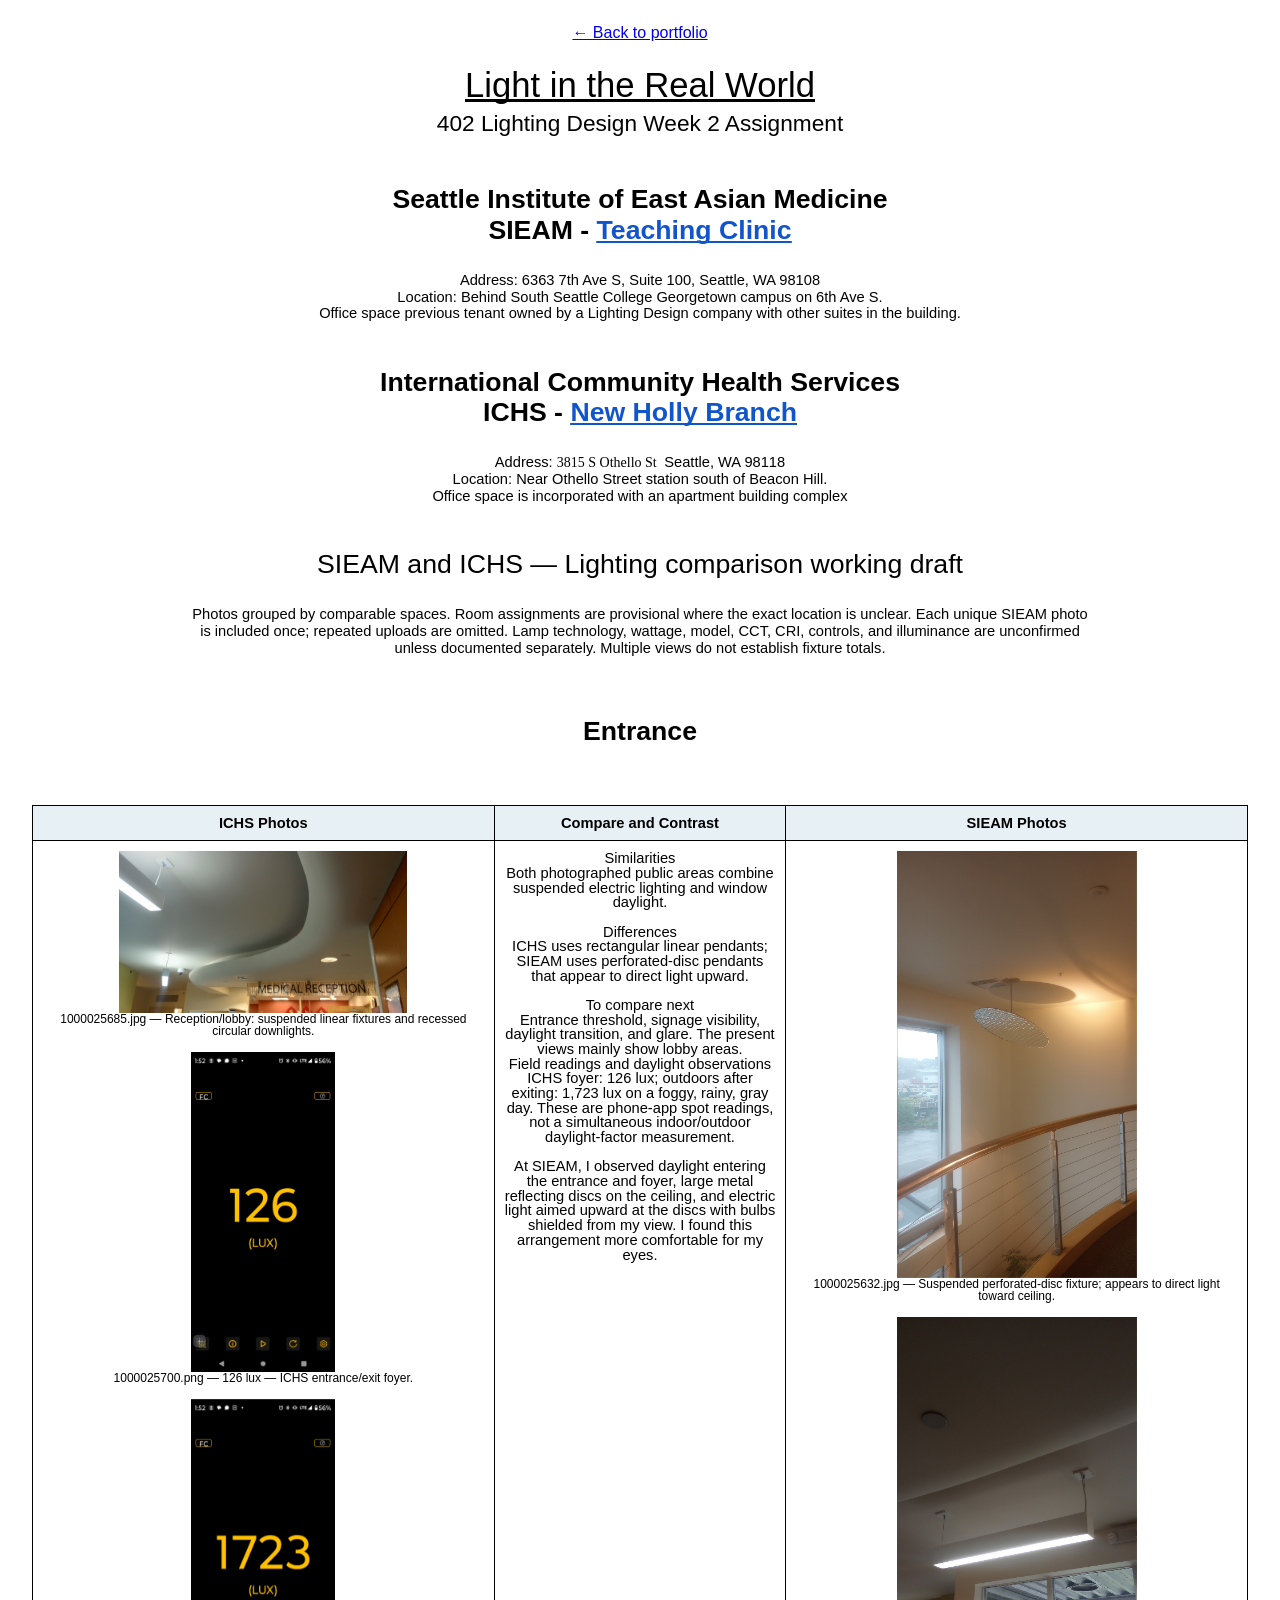
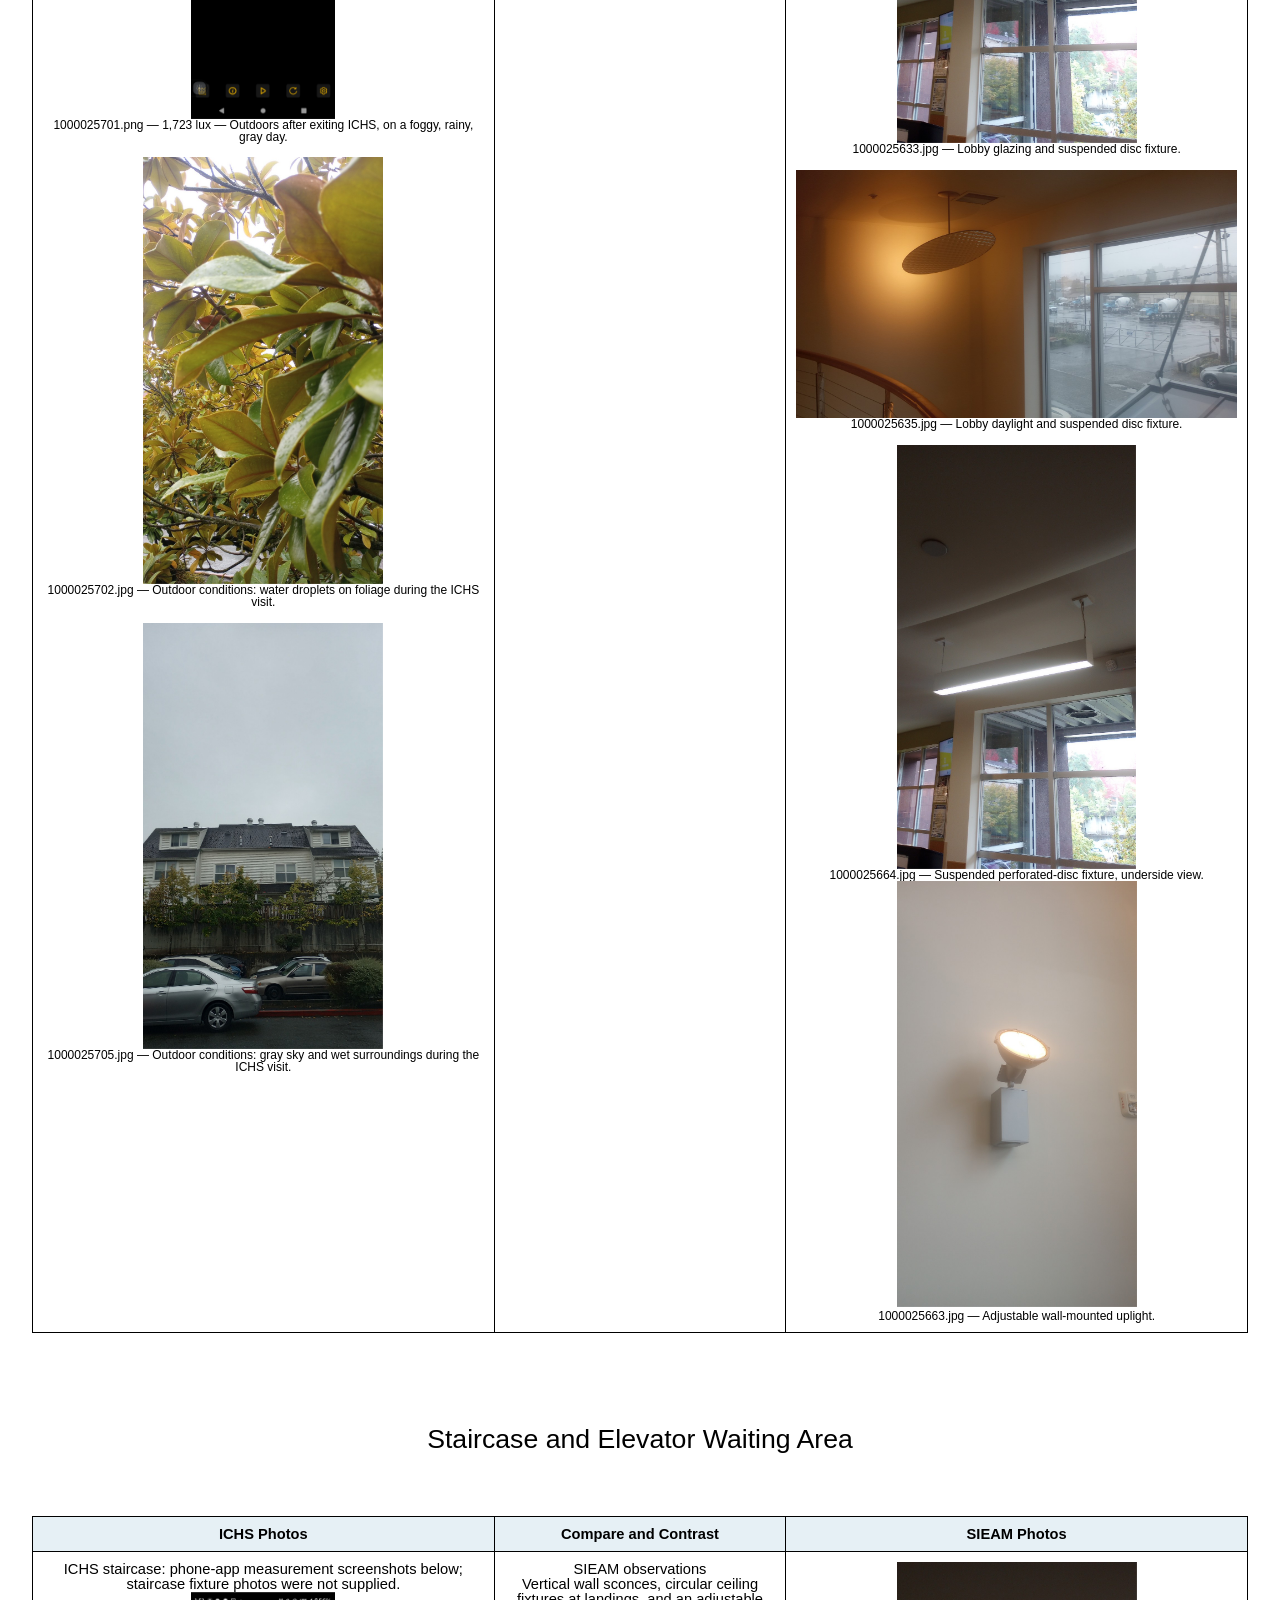
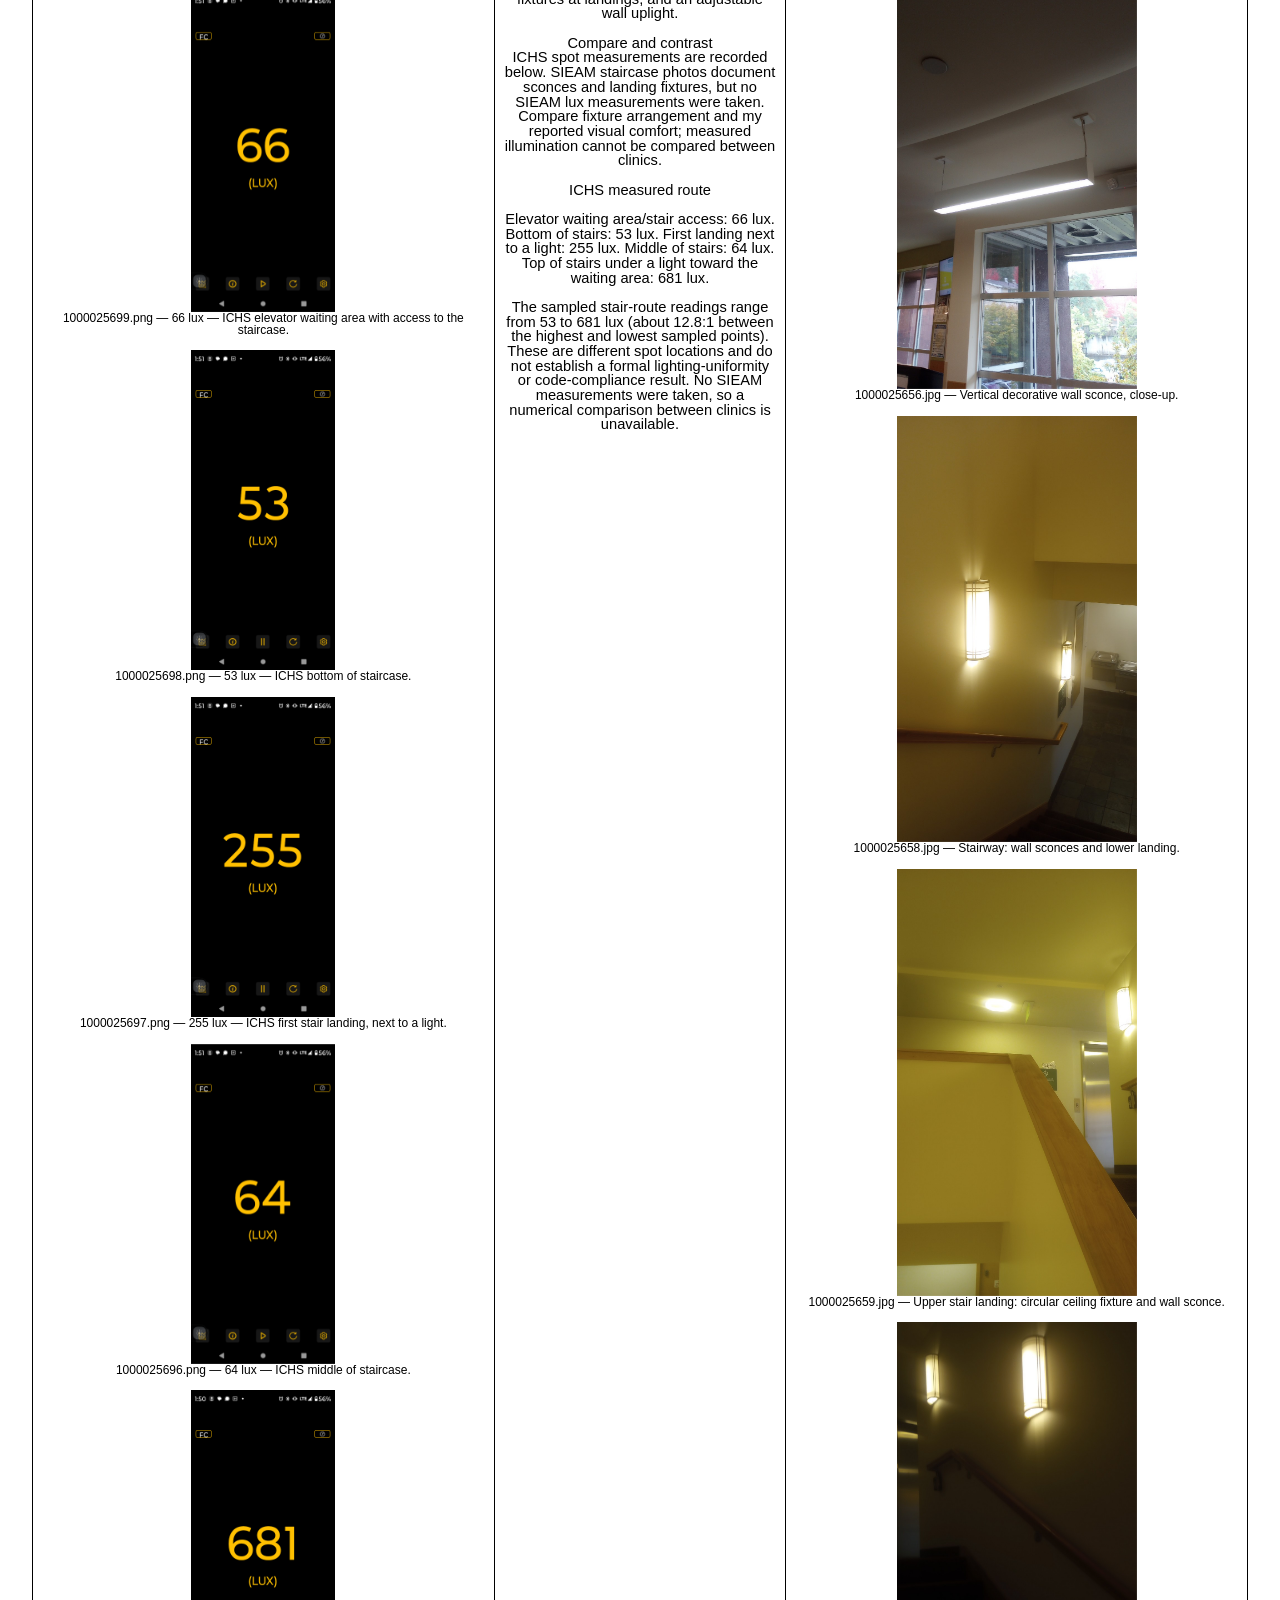
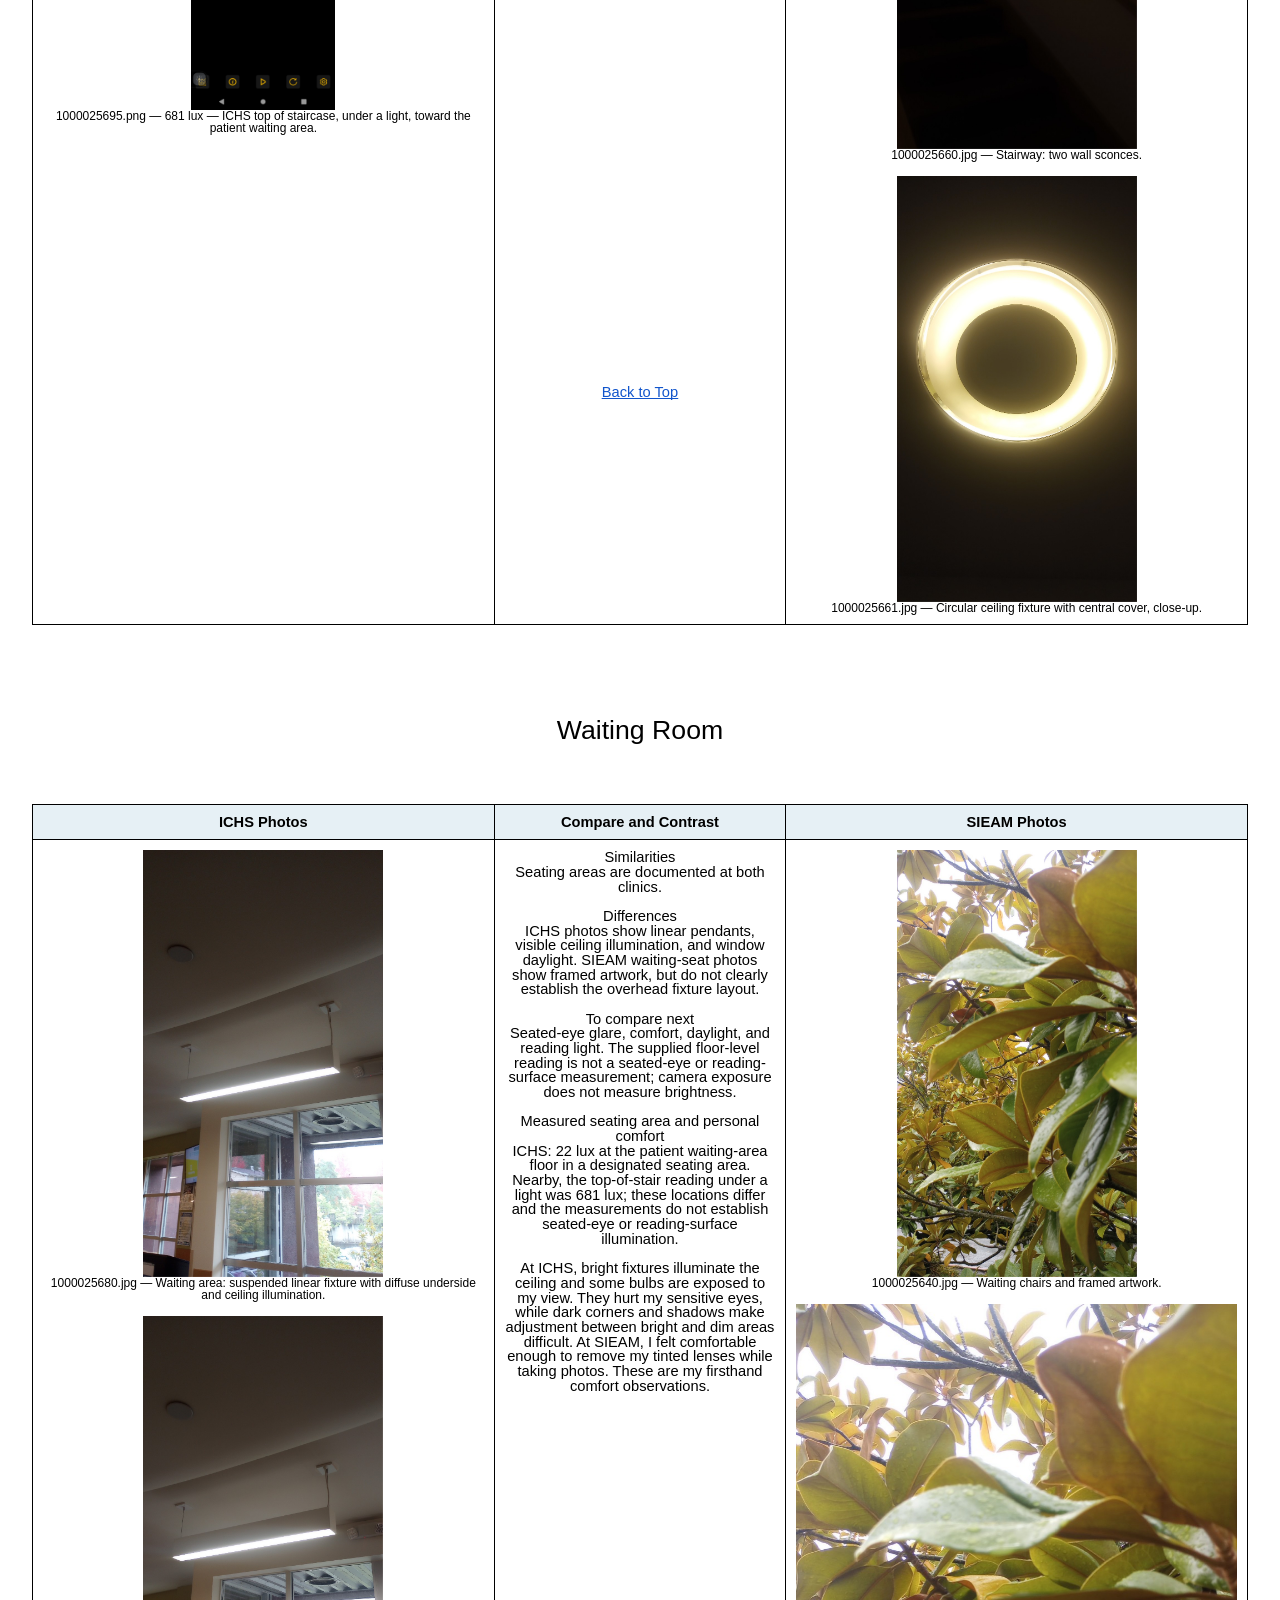
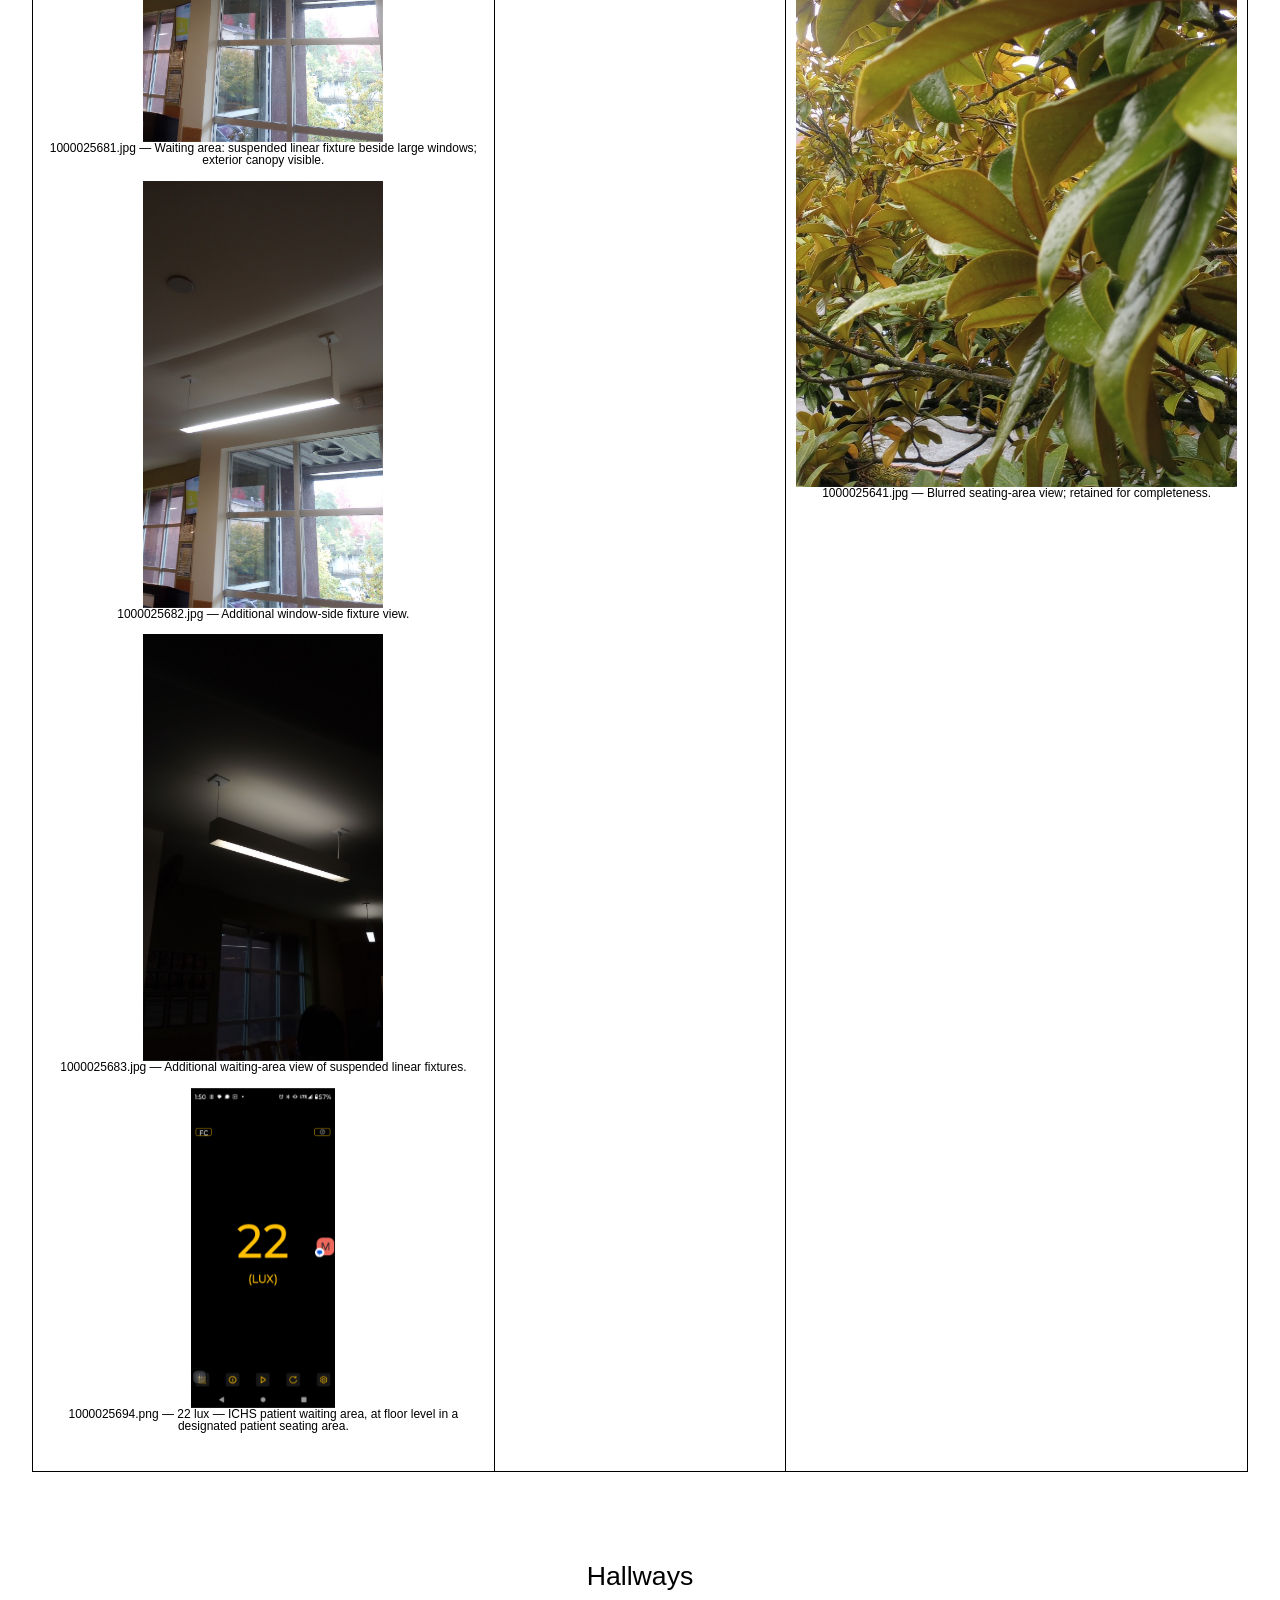
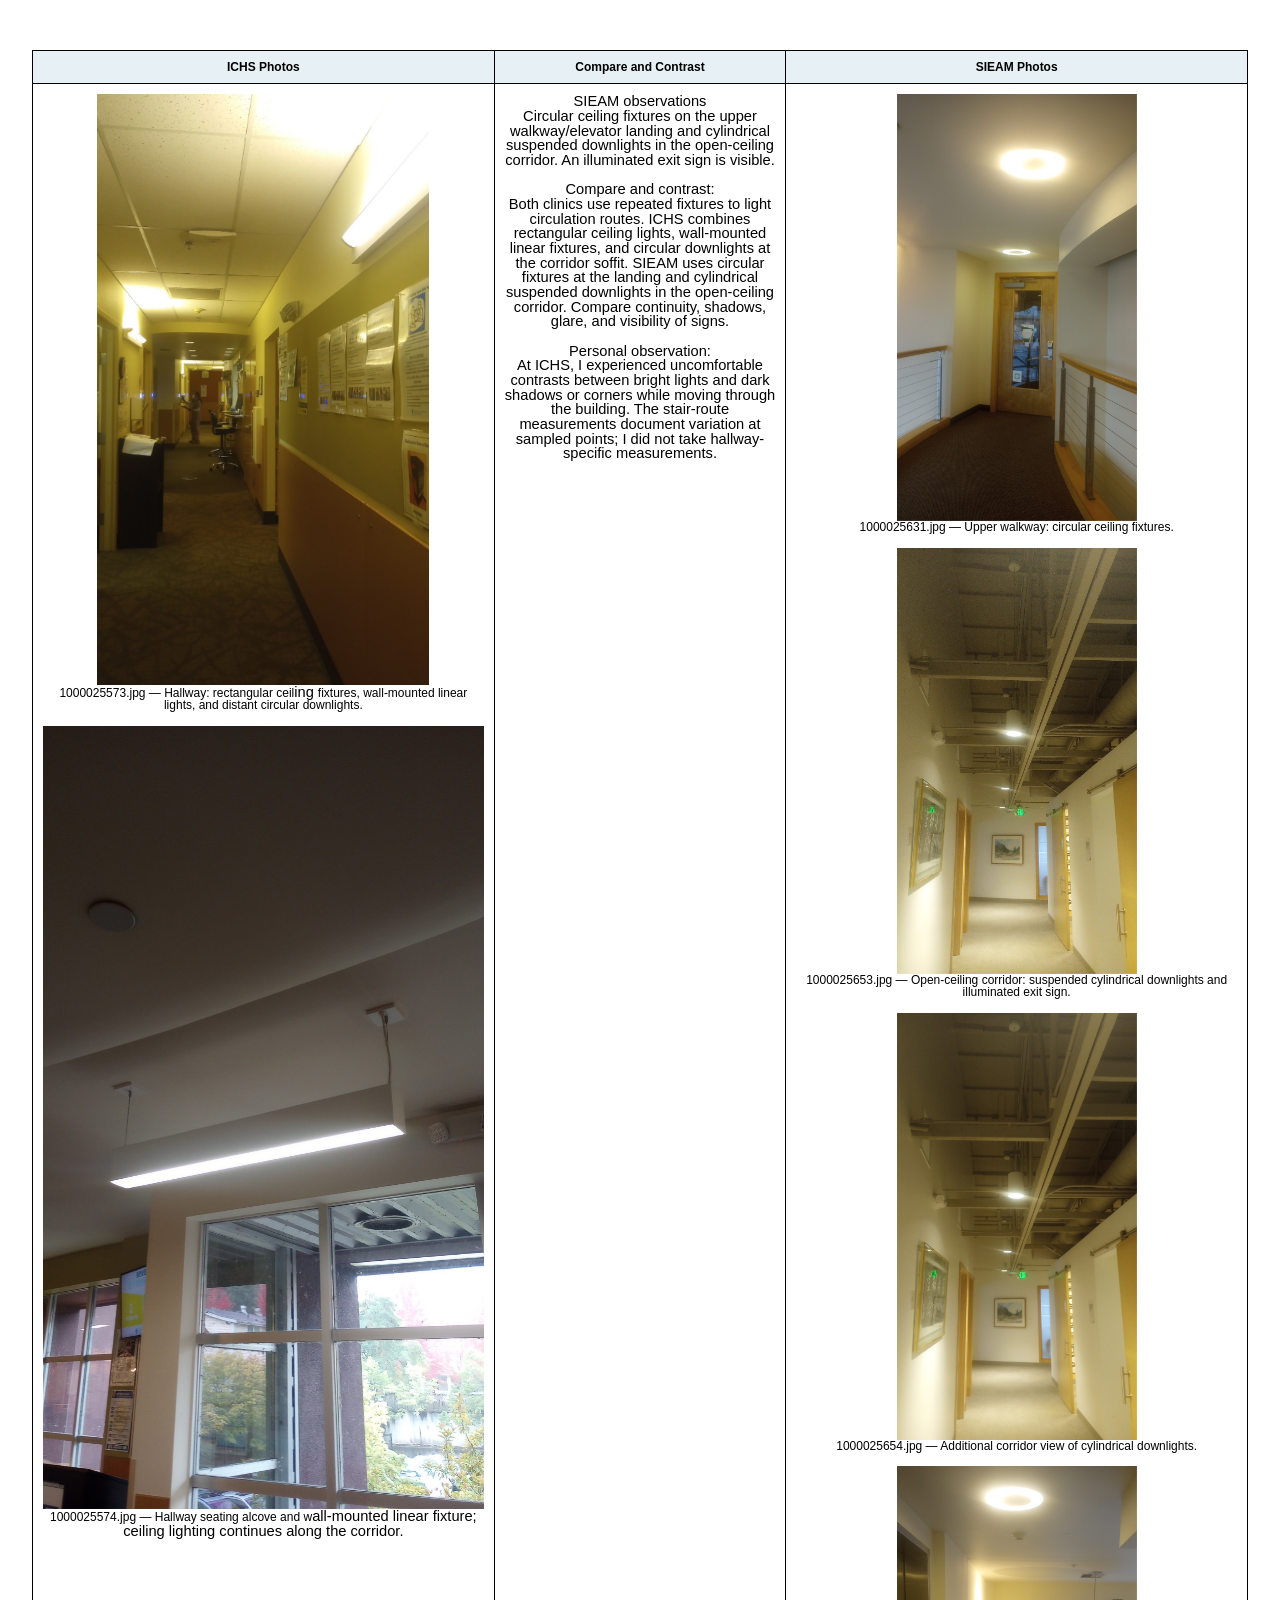
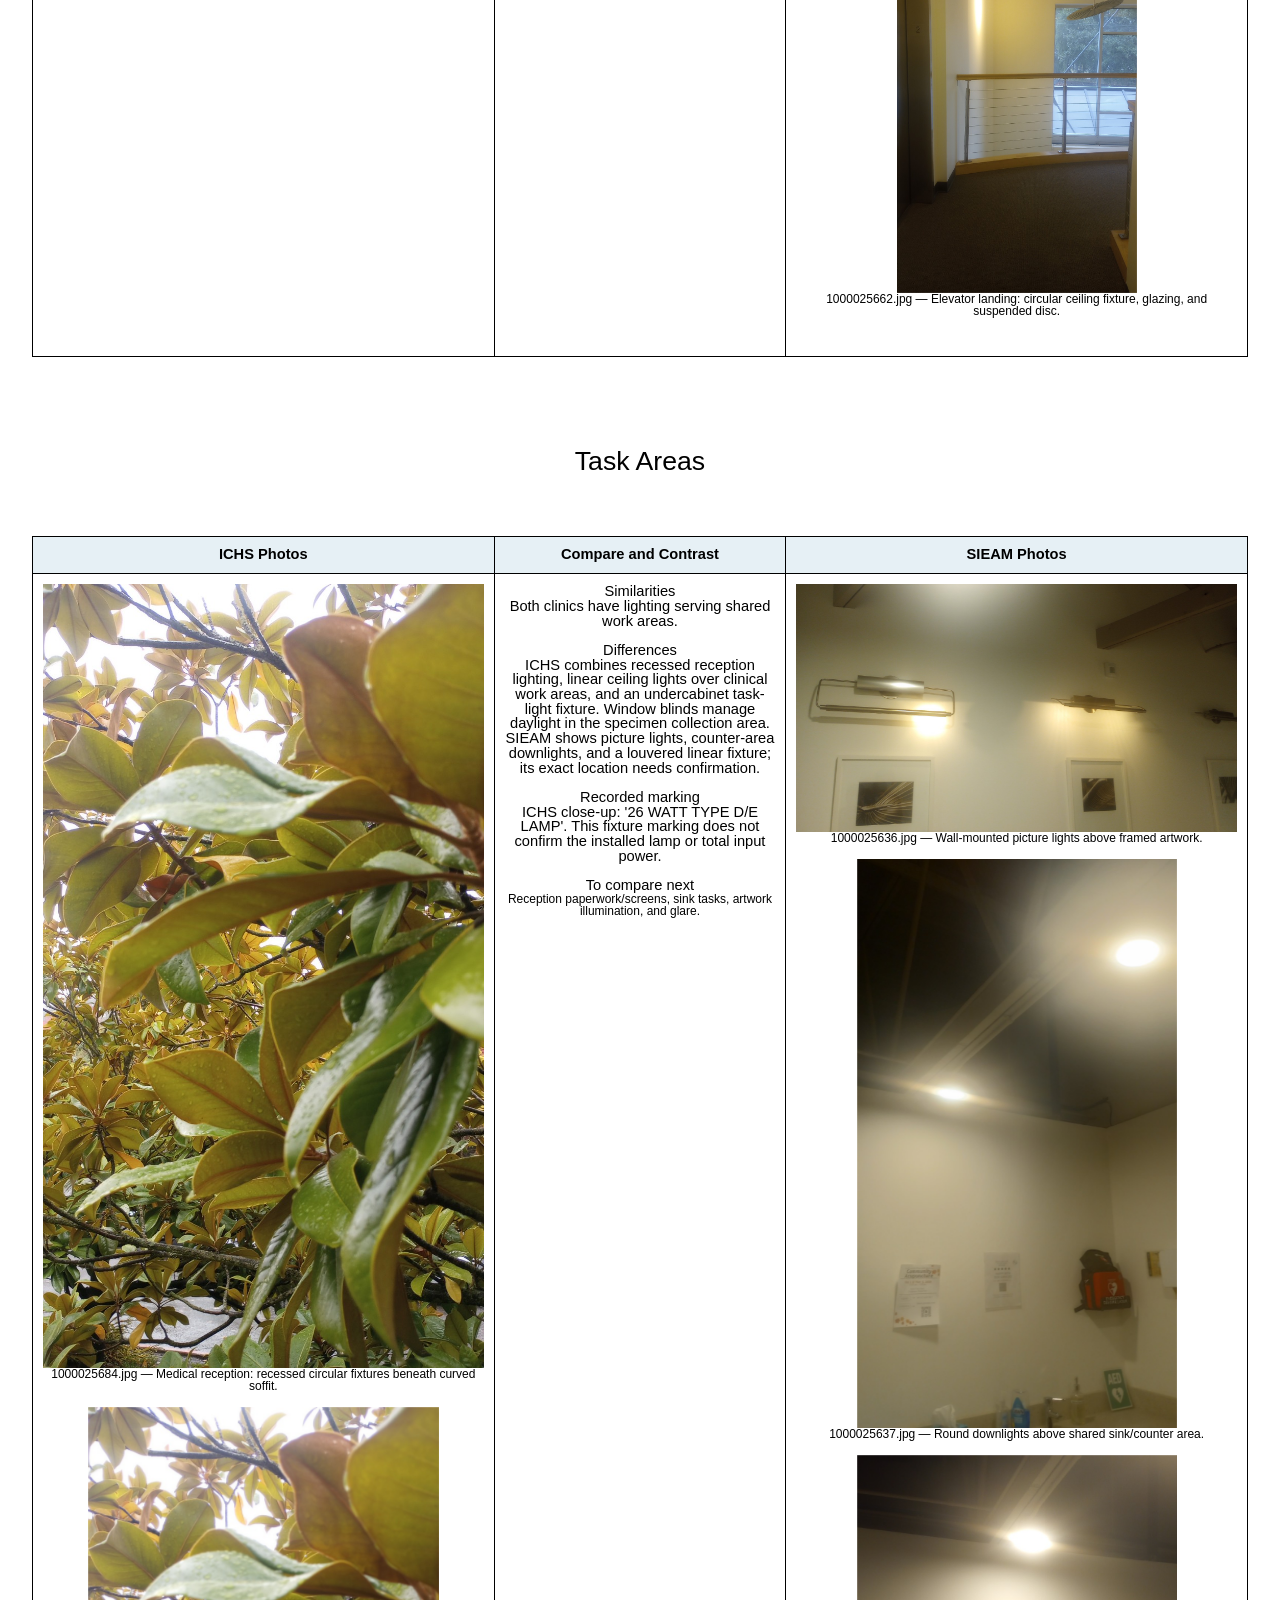
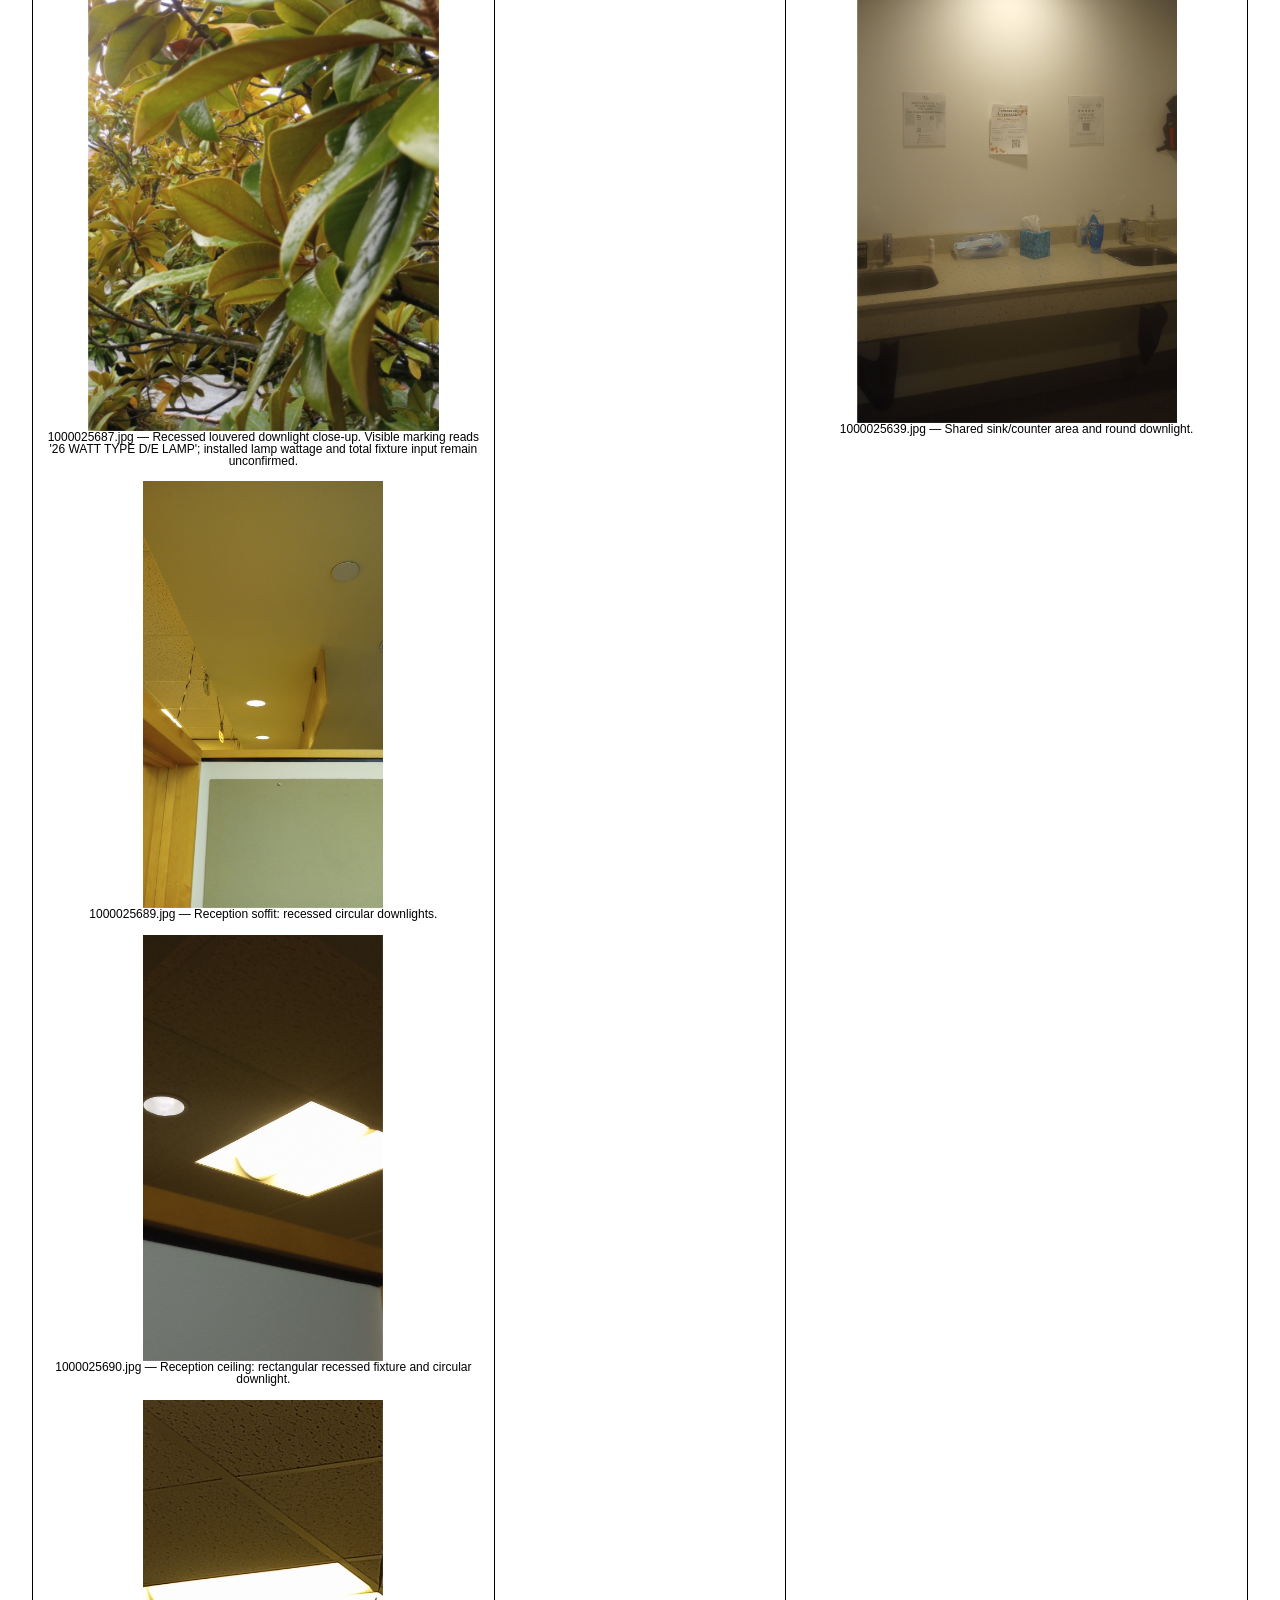
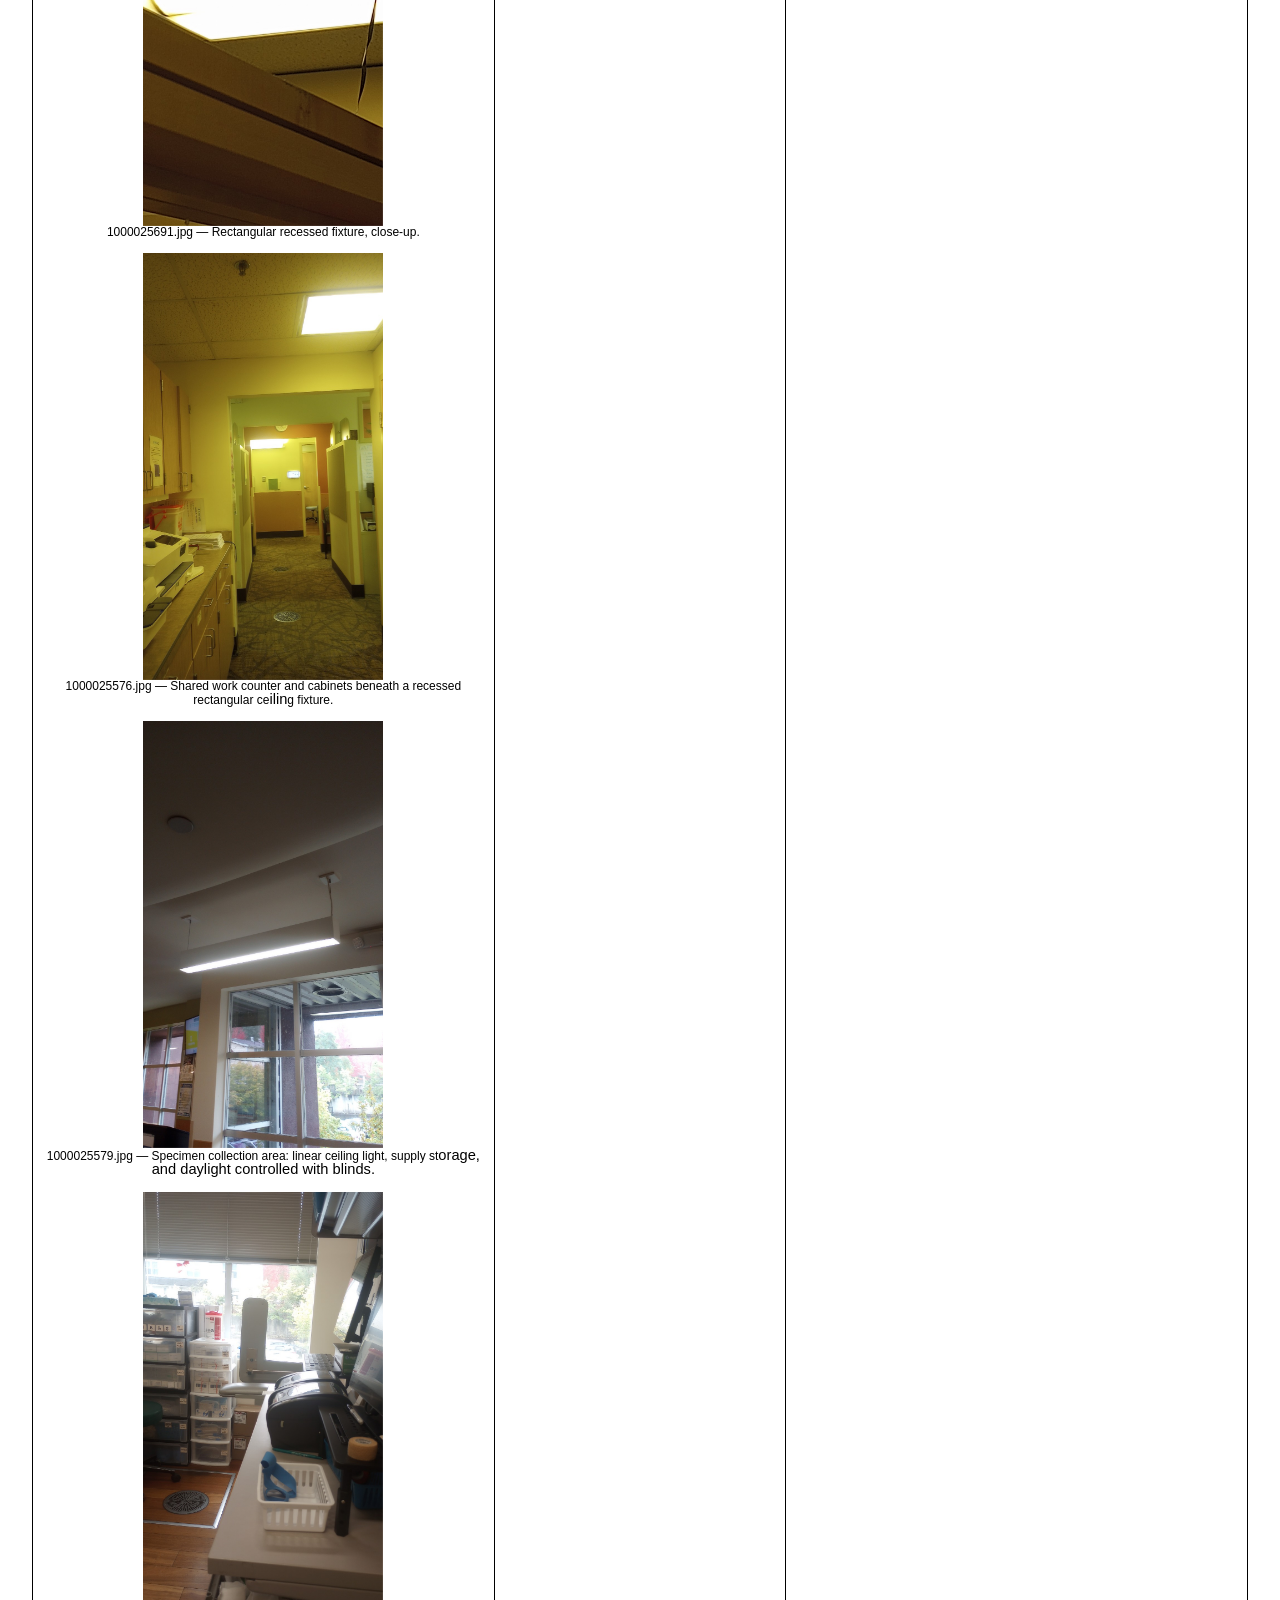
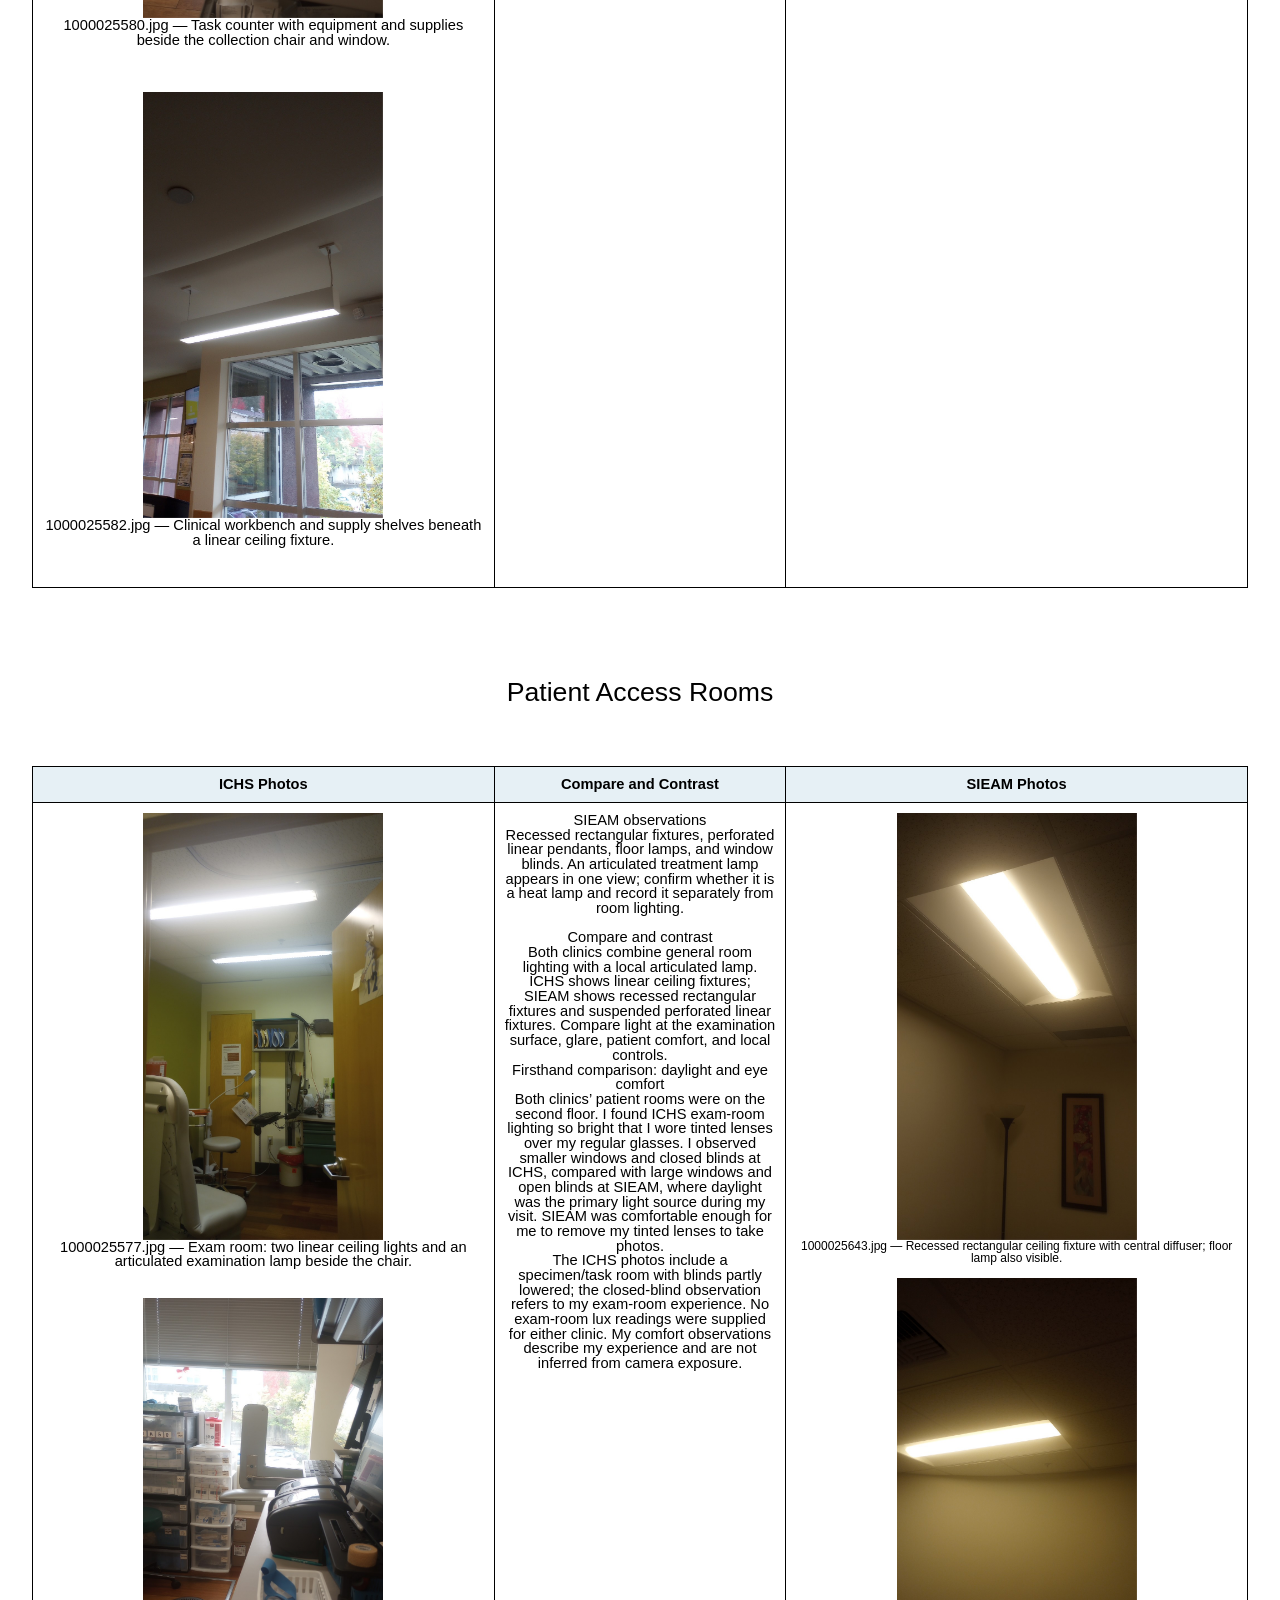
==== commit 6d094bf7: "Center lighting assignment and expand comparison tables to screen width" ====
--- a/portfolio/lighting-design/index.html
+++ b/portfolio/lighting-design/index.html
@@ -1 +1,20 @@
-<html><head><meta name="viewport" content="width=device-width, initial-scale=1"><title>Lighting Design Compare and Contrast | Evergreen Inspirations</title><meta content="text/html; charset=UTF-8" http-equiv="content-type"><style type="text/css">@import url(https://themes.googleusercontent.com/fonts/css?kit=OPeqXG-QxW3ZD8BtmPikfA);ol{margin:0;padding:0}table td,table th{padding:0}.c21{border-right-style:solid;padding:5pt 5pt 5pt 5pt;border-bottom-color:#000000;border-top-width:1pt;border-right-width:1pt;border-left-color:#000000;vertical-align:top;border-right-color:#000000;border-left-width:1pt;border-top-style:solid;background-color:#e6f0f5;border-left-style:solid;border-bottom-width:1pt;width:364.5pt;border-top-color:#000000;border-bottom-style:solid}.c4{border-right-style:solid;padding:5pt 5pt 5pt 5pt;border-bottom-color:#000000;border-top-width:1pt;border-right-width:1pt;border-left-color:#000000;vertical-align:top;border-right-color:#000000;border-left-width:1pt;border-top-style:solid;background-color:#e6f0f5;border-left-style:solid;border-bottom-width:1pt;width:370.5pt;border-top-color:#000000;border-bottom-style:solid}.c16{border-right-style:solid;padding:5pt 5pt 5pt 5pt;border-bottom-color:#000000;border-top-width:1pt;border-right-width:1pt;border-left-color:#000000;vertical-align:top;border-right-color:#000000;border-left-width:1pt;border-top-style:solid;background-color:#e6f0f5;border-left-style:solid;border-bottom-width:1pt;width:219.8pt;border-top-color:#000000;border-bottom-style:solid}.c31{border-right-style:solid;padding:5pt 5pt 5pt 5pt;border-bottom-color:#000000;border-top-width:1pt;border-right-width:1pt;border-left-color:#000000;vertical-align:top;border-right-color:#000000;border-left-width:1pt;border-top-style:solid;border-left-style:solid;border-bottom-width:1pt;width:364.5pt;border-top-color:#000000;border-bottom-style:solid}.c27{border-right-style:solid;padding:5pt 5pt 5pt 5pt;border-bottom-color:#000000;border-top-width:1pt;border-right-width:1pt;border-left-color:#000000;vertical-align:top;border-right-color:#000000;border-left-width:1pt;border-top-style:solid;border-left-style:solid;border-bottom-width:1pt;width:390pt;border-top-color:#000000;border-bottom-style:solid}.c28{border-right-style:solid;padding:5pt 5pt 5pt 5pt;border-bottom-color:#000000;border-top-width:1pt;border-right-width:1pt;border-left-color:#000000;vertical-align:top;border-right-color:#000000;border-left-width:1pt;border-top-style:solid;border-left-style:solid;border-bottom-width:1pt;width:226.5pt;border-top-color:#000000;border-bottom-style:solid}.c35{border-right-style:solid;padding:5pt 5pt 5pt 5pt;border-bottom-color:#000000;border-top-width:1pt;border-right-width:1pt;border-left-color:#000000;vertical-align:top;border-right-color:#000000;border-left-width:1pt;border-top-style:solid;border-left-style:solid;border-bottom-width:1pt;width:234pt;border-top-color:#000000;border-bottom-style:solid}.c34{border-right-style:solid;padding:5pt 5pt 5pt 5pt;border-bottom-color:#000000;border-top-width:1pt;border-right-width:1pt;border-left-color:#000000;vertical-align:top;border-right-color:#000000;border-left-width:1pt;border-top-style:solid;border-left-style:solid;border-bottom-width:1pt;width:360.8pt;border-top-color:#000000;border-bottom-style:solid}.c33{border-right-style:solid;padding:5pt 5pt 5pt 5pt;border-bottom-color:#000000;border-top-width:1pt;border-right-width:1pt;border-left-color:#000000;vertical-align:top;border-right-color:#000000;border-left-width:1pt;border-top-style:solid;border-left-style:solid;border-bottom-width:1pt;width:368.2pt;border-top-color:#000000;border-bottom-style:solid}.c10{border-right-style:solid;padding:5pt 5pt 5pt 5pt;border-bottom-color:#000000;border-top-width:1pt;border-right-width:1pt;border-left-color:#000000;vertical-align:top;border-right-color:#000000;border-left-width:1pt;border-top-style:solid;border-left-style:solid;border-bottom-width:1pt;width:363.8pt;border-top-color:#000000;border-bottom-style:solid}.c36{border-right-style:solid;padding:5pt 5pt 5pt 5pt;border-bottom-color:#000000;border-top-width:1pt;border-right-width:1pt;border-left-color:#000000;vertical-align:top;border-right-color:#000000;border-left-width:1pt;border-top-style:solid;border-left-style:solid;border-bottom-width:1pt;width:377.2pt;border-top-color:#000000;border-bottom-style:solid}.c26{border-right-style:solid;padding:5pt 5pt 5pt 5pt;border-bottom-color:#000000;border-top-width:1pt;border-right-width:1pt;border-left-color:#000000;vertical-align:top;border-right-color:#000000;border-left-width:1pt;border-top-style:solid;border-left-style:solid;border-bottom-width:1pt;width:376.5pt;border-top-color:#000000;border-bottom-style:solid}.c20{border-right-style:solid;padding:5pt 5pt 5pt 5pt;border-bottom-color:#000000;border-top-width:1pt;border-right-width:1pt;border-left-color:#000000;vertical-align:top;border-right-color:#000000;border-left-width:1pt;border-top-style:solid;border-left-style:solid;border-bottom-width:1pt;width:371.2pt;border-top-color:#000000;border-bottom-style:solid}.c17{border-right-style:solid;padding:5pt 5pt 5pt 5pt;border-bottom-color:#000000;border-top-width:1pt;border-right-width:1pt;border-left-color:#000000;vertical-align:top;border-right-color:#000000;border-left-width:1pt;border-top-style:solid;border-left-style:solid;border-bottom-width:1pt;width:370.5pt;border-top-color:#000000;border-bottom-style:solid}.c40{border-right-style:solid;padding:5pt 5pt 5pt 5pt;border-bottom-color:#000000;border-top-width:1pt;border-right-width:1pt;border-left-color:#000000;vertical-align:top;border-right-color:#000000;border-left-width:1pt;border-top-style:solid;border-left-style:solid;border-bottom-width:1pt;width:219.8pt;border-top-color:#000000;border-bottom-style:solid}.c23{border-right-style:solid;padding:5pt 5pt 5pt 5pt;border-bottom-color:#000000;border-top-width:1pt;border-right-width:1pt;border-left-color:#000000;vertical-align:top;border-right-color:#000000;border-left-width:1pt;border-top-style:solid;border-left-style:solid;border-bottom-width:1pt;width:228pt;border-top-color:#000000;border-bottom-style:solid}.c25{border-right-style:solid;padding:5pt 5pt 5pt 5pt;border-bottom-color:#000000;border-top-width:1pt;border-right-width:1pt;border-left-color:#000000;vertical-align:top;border-right-color:#000000;border-left-width:1pt;border-top-style:solid;border-left-style:solid;border-bottom-width:1pt;width:222.8pt;border-top-color:#000000;border-bottom-style:solid}.c37{border-right-style:solid;padding:5pt 5pt 5pt 5pt;border-bottom-color:#000000;border-top-width:1pt;border-right-width:1pt;border-left-color:#000000;vertical-align:top;border-right-color:#000000;border-left-width:1pt;border-top-style:solid;border-left-style:solid;border-bottom-width:1pt;width:387pt;border-top-color:#000000;border-bottom-style:solid}.c38{border-right-style:solid;padding:5pt 5pt 5pt 5pt;border-bottom-color:#000000;border-top-width:1pt;border-right-width:1pt;border-left-color:#000000;vertical-align:top;border-right-color:#000000;border-left-width:1pt;border-top-style:solid;border-left-style:solid;border-bottom-width:1pt;width:213.8pt;border-top-color:#000000;border-bottom-style:solid}.c39{border-right-style:solid;padding:5pt 5pt 5pt 5pt;border-bottom-color:#000000;border-top-width:1pt;border-right-width:1pt;border-left-color:#000000;vertical-align:top;border-right-color:#000000;border-left-width:1pt;border-top-style:solid;border-left-style:solid;border-bottom-width:1pt;width:372pt;border-top-color:#000000;border-bottom-style:solid}.c24{-webkit-text-decoration-skip:none;color:#000000;font-weight:400;text-decoration:underline;vertical-align:baseline;text-decoration-skip-ink:none;font-size:26pt;font-family:"Arial";font-style:normal}.c1{padding-top:0pt;padding-bottom:0pt;line-height:1.15;orphans:2;widows:2;text-align:center;height:11pt}.c29{padding-top:0pt;padding-bottom:3pt;line-height:1.15;page-break-after:avoid;orphans:2;widows:2;text-align:center}.c12{color:#000000;font-weight:700;text-decoration:none;vertical-align:baseline;font-size:9pt;font-family:"Arial";font-style:normal}.c3{color:#000000;font-weight:400;text-decoration:none;vertical-align:baseline;font-size:11pt;font-family:"Arial";font-style:normal}.c2{color:#000000;font-weight:700;text-decoration:none;vertical-align:baseline;font-size:11pt;font-family:"Arial";font-style:normal}.c8{color:#000000;font-weight:400;text-decoration:none;vertical-align:baseline;font-size:17pt;font-family:"Arial";font-style:normal}.c7{padding-top:20pt;padding-bottom:6pt;line-height:1.15;page-break-after:avoid;orphans:2;widows:2;text-align:center}.c5{color:#000000;font-weight:400;text-decoration:none;vertical-align:baseline;font-size:9pt;font-family:"Arial";font-style:normal}.c15{color:#000000;font-weight:400;text-decoration:none;vertical-align:baseline;font-size:20pt;font-family:"Arial";font-style:normal}.c11{padding-top:0pt;padding-bottom:0pt;line-height:1.15;orphans:2;widows:2;text-align:center}.c0{padding-top:0pt;padding-bottom:0pt;line-height:1.0;text-align:center;height:11pt}.c6{padding-top:0pt;padding-bottom:0pt;line-height:1.0;text-align:center}.c32{text-decoration-skip-ink:none;-webkit-text-decoration-skip:none;color:#1155cc;text-decoration:underline}.c13{margin-left:auto;border-spacing:0;border-collapse:collapse;margin-right:auto}.c41{background-color:#ffffff;max-width:468pt;padding:72pt 72pt 72pt 72pt}.c30{font-size:10.5pt;font-weight:400;font-family:"Roboto"}.c19{color:inherit;text-decoration:inherit}.c14{font-size:9pt}.c22{background-color:#e6f0f5}.c9{height:0pt}.c18{height:28.4pt}.title{padding-top:0pt;color:#000000;font-size:26pt;padding-bottom:3pt;font-family:"Arial";line-height:1.15;page-break-after:avoid;orphans:2;widows:2;text-align:left}.subtitle{padding-top:0pt;color:#666666;font-size:15pt;padding-bottom:16pt;font-family:"Arial";line-height:1.15;page-break-after:avoid;orphans:2;widows:2;text-align:left}li{color:#000000;font-size:11pt;font-family:"Arial"}p{margin:0;color:#000000;font-size:11pt;font-family:"Arial"}h1{padding-top:20pt;color:#000000;font-size:20pt;padding-bottom:6pt;font-family:"Arial";line-height:1.15;page-break-after:avoid;orphans:2;widows:2;text-align:left}h2{padding-top:18pt;color:#000000;font-size:16pt;padding-bottom:6pt;font-family:"Arial";line-height:1.15;page-break-after:avoid;orphans:2;widows:2;text-align:left}h3{padding-top:16pt;color:#434343;font-size:14pt;padding-bottom:4pt;font-family:"Arial";line-height:1.15;page-break-after:avoid;orphans:2;widows:2;text-align:left}h4{padding-top:14pt;color:#666666;font-size:12pt;padding-bottom:4pt;font-family:"Arial";line-height:1.15;page-break-after:avoid;orphans:2;widows:2;text-align:left}h5{padding-top:12pt;color:#666666;font-size:11pt;padding-bottom:4pt;font-family:"Arial";line-height:1.15;page-break-after:avoid;orphans:2;widows:2;text-align:left}h6{padding-top:12pt;color:#666666;font-size:11pt;padding-bottom:4pt;font-family:"Arial";line-height:1.15;page-break-after:avoid;font-style:italic;orphans:2;widows:2;text-align:left}</style></head><body class="c41 doc-content"><nav style="margin-bottom:24px;font-family:Arial,sans-serif"><a href="/#portfolio">← Back to portfolio</a></nav><p class="c29 title" id="h.qrfipeyb8zx8"><span class="c24">Light in the Real World</span></p><p class="c29 title" id="h.2nmknnuuhqz2"><span class="c8">402 Lighting Design Week 2 Assignment</span></p><h1 class="c7" id="h.k1ptjhissehl"><span>Seattle Institute of East Asian Medicine <br>SIEAM - </span><span class="c32"><a class="c19" href="https://www.google.com/url?q=https://sieam.edu/teaching-clinic&amp;sa=D&amp;source=editors&amp;ust=1791683537856660&amp;usg=AOvVaw0O_BNH18yub1lE9E__CGbm">Teaching Clinic</a></span></h1><p class="c11"><span>Address: 6363 7th Ave S, Suite 100, Seattle, WA 98108</span><span><br></span><span class="c3">Location: Behind South Seattle College Georgetown campus on 6th Ave S. <br>Office space previous tenant owned by a Lighting Design company with other suites in the building.</span></p><h1 class="c7" id="h.1znx0qjndae1"><span>International Community Health Services <br>ICHS</span><span><a class="c19" href="https://www.google.com/url?q=https://www.ichs.com/locations/holly-park-medical-and-dental-clinic&amp;sa=D&amp;source=editors&amp;ust=1791683537857060&amp;usg=AOvVaw0m9BMSNcQbxA5CqZVN9LfW">&nbsp;- </a></span><span class="c32"><a class="c19" href="https://www.google.com/url?q=https://www.ichs.com/locations/holly-park-medical-and-dental-clinic&amp;sa=D&amp;source=editors&amp;ust=1791683537857131&amp;usg=AOvVaw1-WCqpPGgF2HqnxsTuOubs">New Holly Branch </a></span></h1><p class="c11"><span>Address: </span><span class="c30">3815 S Othello St </span><span>&nbsp;Seattle, WA 98118<br>Location: Near Othello Street station south of Beacon Hill. <br>Office space is incorporated with an apartment building complex </span></p><h1 class="c7" id="h.hwp7wu7c1l64"><span class="c15">SIEAM and ICHS &mdash; Lighting comparison working draft</span></h1><p class="c11"><span class="c3">Photos grouped by comparable spaces. Room assignments are provisional where the exact location is unclear. Each unique SIEAM photo is included once; repeated uploads are omitted. Lamp technology, wattage, model, CCT, CRI, controls, and illuminance are unconfirmed unless documented separately. Multiple views do not establish fixture totals.</span></p><p class="c1"><span class="c3"></span></p><h1 class="c7" id="h.m26ji2o5i0m1"><span>Entrance</span><a id="id.9i738vg92as2"></a></h1><p class="c1"><span class="c3"></span></p><table class="c13"><tr class="c9"><td class="c22 c27" colspan="1" rowspan="1"><p class="c6"><span class="c2">ICHS Photos</span></p></td><td class="c16" colspan="1" rowspan="1"><p class="c6"><span class="c2">Compare and Contrast</span></p></td><td class="c21" colspan="1" rowspan="1"><p class="c6"><span class="c2">SIEAM Photos</span></p></td></tr><tr class="c9"><td class="c27" colspan="1" rowspan="1"><p class="c6"><span style="overflow: hidden; display: inline-block; margin: 0.00px 0.00px; border: 0.00px solid #000000; transform: rotate(0.00rad) translateZ(0px); -webkit-transform: rotate(0.00rad) translateZ(0px); width: 288.00px; height: 162.00px;"><img alt="" src="images/image18.jpg" style="width: 288.00px; height: 162.00px; margin-left: 0.00px; margin-top: 0.00px; transform: rotate(0.00rad) translateZ(0px); -webkit-transform: rotate(0.00rad) translateZ(0px);" title=""></span></p><p class="c6"><span class="c5">1000025685.jpg &mdash; Reception/lobby: suspended linear fixtures and recessed circular downlights.</span></p><p class="c0"><span class="c3"></span></p><p class="c6"><span style="overflow: hidden; display: inline-block; margin: 0.00px 0.00px; border: 0.00px solid #000000; transform: rotate(0.00rad) translateZ(0px); -webkit-transform: rotate(0.00rad) translateZ(0px); width: 144.00px; height: 320.00px;"><img alt="" src="images/2cacf91779f4-image28.png" style="width: 144.00px; height: 320.00px; margin-left: 0.00px; margin-top: 0.00px; transform: rotate(0.00rad) translateZ(0px); -webkit-transform: rotate(0.00rad) translateZ(0px);" title=""></span></p><p class="c6"><span class="c5">1000025700.png &mdash; 126 lux &mdash; ICHS entrance/exit foyer.</span></p><p class="c0"><span class="c3"></span></p><p class="c6"><span style="overflow: hidden; display: inline-block; margin: 0.00px 0.00px; border: 0.00px solid #000000; transform: rotate(0.00rad) translateZ(0px); -webkit-transform: rotate(0.00rad) translateZ(0px); width: 144.00px; height: 320.00px;"><img alt="" src="images/b9a46ee2e6af-image34.png" style="width: 144.00px; height: 320.00px; margin-left: 0.00px; margin-top: 0.00px; transform: rotate(0.00rad) translateZ(0px); -webkit-transform: rotate(0.00rad) translateZ(0px);" title=""></span></p><p class="c6"><span class="c5">1000025701.png &mdash; 1,723 lux &mdash; Outdoors after exiting ICHS, on a foggy, rainy, gray day.</span></p><p class="c0"><span class="c3"></span></p><p class="c6"><span style="overflow: hidden; display: inline-block; margin: 0.00px 0.00px; border: 0.00px solid #000000; transform: rotate(0.00rad) translateZ(0px); -webkit-transform: rotate(0.00rad) translateZ(0px); width: 240.00px; height: 426.67px;"><img alt="" src="images/1a20e16f1373-image15.jpg" style="width: 240.00px; height: 426.67px; margin-left: 0.00px; margin-top: 0.00px; transform: rotate(0.00rad) translateZ(0px); -webkit-transform: rotate(0.00rad) translateZ(0px);" title=""></span></p><p class="c6"><span class="c5">1000025702.jpg &mdash; Outdoor conditions: water droplets on foliage during the ICHS visit.</span></p><p class="c0"><span class="c3"></span></p><p class="c6"><span style="overflow: hidden; display: inline-block; margin: 0.00px 0.00px; border: 0.00px solid #000000; transform: rotate(0.00rad) translateZ(0px); -webkit-transform: rotate(0.00rad) translateZ(0px); width: 240.00px; height: 426.67px;"><img alt="" src="images/92d1643ab139-image24.jpg" style="width: 240.00px; height: 426.67px; margin-left: 0.00px; margin-top: 0.00px; transform: rotate(0.00rad) translateZ(0px); -webkit-transform: rotate(0.00rad) translateZ(0px);" title=""></span></p><p class="c6"><span class="c14">1000025705.jpg &mdash; Outdoor conditions: gray sky and wet surroundings during the ICHS visit.</span></p></td><td class="c40" colspan="1" rowspan="1"><p class="c6"><span class="c3">Similarities</span></p><p class="c6"><span class="c3">Both photographed public areas combine suspended electric lighting and window daylight.</span></p><p class="c0"><span class="c3"></span></p><p class="c6"><span class="c3">Differences</span></p><p class="c6"><span class="c3">ICHS uses rectangular linear pendants; SIEAM uses perforated-disc pendants that appear to direct light upward.</span></p><p class="c0"><span class="c3"></span></p><p class="c6"><span class="c3">To compare next</span></p><p class="c6"><span class="c3">Entrance threshold, signage visibility, daylight transition, and glare. The present views mainly show lobby areas.</span></p><p class="c6"><span class="c3">Field readings and daylight observations</span></p><p class="c6"><span class="c3">ICHS foyer: 126 lux; outdoors after exiting: 1,723 lux on a foggy, rainy, gray day. These are phone-app spot readings, not a simultaneous indoor/outdoor daylight-factor measurement.</span></p><p class="c0"><span class="c3"></span></p><p class="c6"><span class="c3">At SIEAM, I observed daylight entering the entrance and foyer, large metal reflecting discs on the ceiling, and electric light aimed upward at the discs with bulbs shielded from my view. I found this arrangement more comfortable for my eyes.</span></p><p class="c0"><span class="c3"></span></p><p class="c0"><span class="c3"></span></p><p class="c0"><span class="c3"></span></p><p class="c0"><span class="c3"></span></p><p class="c0"><span class="c3"></span></p><p class="c0"><span class="c3"></span></p><p class="c0"><span class="c3"></span></p><p class="c0"><span class="c3"></span></p><p class="c0"><span class="c3"></span></p><p class="c0"><span class="c3"></span></p><p class="c0"><span class="c3"></span></p><p class="c0"><span class="c3"></span></p><p class="c0"><span class="c3"></span></p><p class="c0"><span class="c3"></span></p><p class="c0"><span class="c3"></span></p><p class="c0"><span class="c3"></span></p><p class="c0"><span class="c3"></span></p><p class="c0"><span class="c3"></span></p><p class="c0"><span class="c3"></span></p><p class="c0"><span class="c3"></span></p><p class="c0"><span class="c3"></span></p><p class="c0"><span class="c3"></span></p><p class="c0"><span class="c3"></span></p><p class="c0"><span class="c3"></span></p><p class="c0"><span class="c3"></span></p><p class="c0"><span class="c3"></span></p><p class="c0"><span class="c3"></span></p><p class="c0"><span class="c3"></span></p><p class="c0"><span class="c3"></span></p><p class="c0"><span class="c3"></span></p><p class="c0"><span class="c3"></span></p><p class="c0"><span class="c3"></span></p><p class="c0"><span class="c3"></span></p><p class="c0"><span class="c3"></span></p><p class="c0"><span class="c3"></span></p><p class="c0"><span class="c3"></span></p><p class="c0"><span class="c3"></span></p><p class="c0"><span class="c3"></span></p><p class="c0"><span class="c3"></span></p><p class="c0"><span class="c3"></span></p><p class="c0"><span class="c3"></span></p><p class="c0"><span class="c3"></span></p><p class="c0"><span class="c3"></span></p><p class="c0"><span class="c3"></span></p><p class="c0"><span class="c3"></span></p><p class="c0"><span class="c3"></span></p><p class="c0"><span class="c3"></span></p><p class="c0"><span class="c3"></span></p><p class="c0"><span class="c3"></span></p><p class="c0"><span class="c3"></span></p><p class="c0"><span class="c3"></span></p><p class="c0"><span class="c3"></span></p><p class="c0"><span class="c3"></span></p><p class="c0"><span class="c3"></span></p><p class="c0"><span class="c3"></span></p><p class="c0"><span class="c3"></span></p><p class="c0"><span class="c3"></span></p><p class="c0"><span class="c3"></span></p><p class="c0"><span class="c3"></span></p><p class="c0"><span class="c3"></span></p><p class="c0"><span class="c3"></span></p><p class="c0"><span class="c3"></span></p><p class="c0"><span class="c3"></span></p><p class="c0"><span class="c3"></span></p><p class="c0"><span class="c3"></span></p><p class="c0"><span class="c3"></span></p><p class="c0"><span class="c3"></span></p><p class="c0"><span class="c3"></span></p><p class="c0"><span class="c3"></span></p><p class="c0"><span class="c3"></span></p><p class="c0"><span class="c3"></span></p><p class="c0"><span class="c3"></span></p><p class="c0"><span class="c3"></span></p><p class="c0"><span class="c3"></span></p><p class="c0"><span class="c3"></span></p><p class="c0"><span class="c3"></span></p><p class="c0"><span class="c3"></span></p><p class="c0"><span class="c3"></span></p><p class="c0"><span class="c3"></span></p><p class="c0"><span class="c3"></span></p><p class="c0"><span class="c3"></span></p><p class="c0"><span class="c3"></span></p><p class="c0"><span class="c3"></span></p><p class="c0"><span class="c3"></span></p><p class="c0"><span class="c3"></span></p><p class="c0"><span class="c3"></span></p><p class="c0"><span class="c3"></span></p><p class="c0"><span class="c3"></span></p><p class="c0"><span class="c3"></span></p><p class="c0"><span class="c3"></span></p><p class="c0"><span class="c3"></span></p><p class="c0"><span class="c3"></span></p><p class="c0"><span class="c3"></span></p><p class="c0"><span class="c3"></span></p><p class="c0"><span class="c3"></span></p><p class="c0"><span class="c3"></span></p><a id="id.fdqn8u5qgbye"></a><p class="c0"><span class="c3"></span></p></td><td class="c31" colspan="1" rowspan="1"><p class="c6"><span style="overflow: hidden; display: inline-block; margin: 0.00px 0.00px; border: 0.00px solid #000000; transform: rotate(0.00rad) translateZ(0px); -webkit-transform: rotate(0.00rad) translateZ(0px); width: 240.00px; height: 426.67px;"><img alt="" src="images/image27.jpg" style="width: 240.00px; height: 426.67px; margin-left: 0.00px; margin-top: 0.00px; transform: rotate(0.00rad) translateZ(0px); -webkit-transform: rotate(0.00rad) translateZ(0px);" title=""></span></p><p class="c6"><span class="c5">1000025632.jpg &mdash; Suspended perforated-disc fixture; appears to direct light toward ceiling.</span></p><p class="c0"><span class="c3"></span></p><p class="c6"><span style="overflow: hidden; display: inline-block; margin: 0.00px 0.00px; border: 0.00px solid #000000; transform: rotate(0.00rad) translateZ(0px); -webkit-transform: rotate(0.00rad) translateZ(0px); width: 240.00px; height: 426.67px;"><img alt="" src="images/image10.jpg" style="width: 240.00px; height: 426.67px; margin-left: 0.00px; margin-top: 0.00px; transform: rotate(0.00rad) translateZ(0px); -webkit-transform: rotate(0.00rad) translateZ(0px);" title=""></span></p><p class="c6"><span class="c5">1000025633.jpg &mdash; Lobby glazing and suspended disc fixture.</span></p><p class="c0"><span class="c3"></span></p><p class="c6"><span style="overflow: hidden; display: inline-block; margin: 0.00px 0.00px; border: 0.00px solid #000000; transform: rotate(0.00rad) translateZ(0px); -webkit-transform: rotate(0.00rad) translateZ(0px); width: 455.13px; height: 256.01px;"><img alt="" src="images/image26.jpg" style="width: 455.13px; height: 256.01px; margin-left: 0.00px; margin-top: 0.00px; transform: rotate(0.00rad) translateZ(0px); -webkit-transform: rotate(0.00rad) translateZ(0px);" title=""></span></p><p class="c6"><span class="c5">1000025635.jpg &mdash; Lobby daylight and suspended disc fixture.</span></p><p class="c0"><span class="c3"></span></p><p class="c6"><span style="overflow: hidden; display: inline-block; margin: 0.00px 0.00px; border: 0.00px solid #000000; transform: rotate(0.00rad) translateZ(0px); -webkit-transform: rotate(0.00rad) translateZ(0px); width: 238.59px; height: 424.24px;"><img alt="" src="images/image10.jpg" style="width: 238.59px; height: 424.24px; margin-left: 0.00px; margin-top: 0.00px; transform: rotate(0.00rad) translateZ(0px); -webkit-transform: rotate(0.00rad) translateZ(0px);" title=""></span></p><p class="c6"><span class="c5">1000025664.jpg &mdash; Suspended perforated-disc fixture, underside view.</span></p><p class="c6"><span style="overflow: hidden; display: inline-block; margin: 0.00px 0.00px; border: 0.00px solid #000000; transform: rotate(0.00rad) translateZ(0px); -webkit-transform: rotate(0.00rad) translateZ(0px); width: 240.00px; height: 426.67px;"><img alt="" src="images/image1.jpg" style="width: 240.00px; height: 426.67px; margin-left: 0.00px; margin-top: 0.00px; transform: rotate(0.00rad) translateZ(0px); -webkit-transform: rotate(0.00rad) translateZ(0px);" title=""></span><span><br></span><span class="c5">1000025663.jpg &mdash; Adjustable wall-mounted uplight.</span></p></td></tr></table><p class="c11"><span class="c3">&nbsp; &nbsp; &nbsp; &nbsp; &nbsp; &nbsp; &nbsp; &nbsp; &nbsp; &nbsp; </span></p><h1 class="c7" id="h.lbgus564h4nv"><span class="c15">Staircase and Elevator Waiting Area </span></h1><p class="c11"><span class="c3">&nbsp; &nbsp; &nbsp; &nbsp; &nbsp; &nbsp; &nbsp; &nbsp; &nbsp; &nbsp; &nbsp; &nbsp; &nbsp; &nbsp; &nbsp; &nbsp; &nbsp; &nbsp; &nbsp; &nbsp; &nbsp; &nbsp; &nbsp; &nbsp; &nbsp; &nbsp; &nbsp; &nbsp; &nbsp; &nbsp; &nbsp; &nbsp; &nbsp; &nbsp; &nbsp;</span></p><table class="c13"><tr class="c9"><td class="c37 c22" colspan="1" rowspan="1"><p class="c6"><span class="c2">ICHS Photos</span></p></td><td class="c22 c23" colspan="1" rowspan="1"><p class="c6"><span class="c2">Compare and Contrast</span></p></td><td class="c22 c33" colspan="1" rowspan="1"><p class="c6"><span class="c2">SIEAM Photos</span></p></td></tr><tr class="c9"><td class="c37" colspan="1" rowspan="1"><p class="c6"><span class="c3">ICHS staircase: phone-app measurement screenshots below; staircase fixture photos were not supplied.</span></p><p class="c6"><span style="overflow: hidden; display: inline-block; margin: 0.00px 0.00px; border: 0.00px solid #000000; transform: rotate(0.00rad) translateZ(0px); -webkit-transform: rotate(0.00rad) translateZ(0px); width: 144.00px; height: 320.00px;"><img alt="" src="images/43ff0fe6feda-image21.png" style="width: 144.00px; height: 320.00px; margin-left: 0.00px; margin-top: 0.00px; transform: rotate(0.00rad) translateZ(0px); -webkit-transform: rotate(0.00rad) translateZ(0px);" title=""></span></p><p class="c6"><span class="c5">1000025699.png &mdash; 66 lux &mdash; ICHS elevator waiting area with access to the staircase.</span></p><p class="c0"><span class="c3"></span></p><p class="c6"><span style="overflow: hidden; display: inline-block; margin: 0.00px 0.00px; border: 0.00px solid #000000; transform: rotate(0.00rad) translateZ(0px); -webkit-transform: rotate(0.00rad) translateZ(0px); width: 144.00px; height: 320.00px;"><img alt="" src="images/45b3f36d2b86-image53.png" style="width: 144.00px; height: 320.00px; margin-left: 0.00px; margin-top: 0.00px; transform: rotate(0.00rad) translateZ(0px); -webkit-transform: rotate(0.00rad) translateZ(0px);" title=""></span></p><p class="c6"><span class="c5">1000025698.png &mdash; 53 lux &mdash; ICHS bottom of staircase.</span></p><p class="c0"><span class="c3"></span></p><p class="c6"><span style="overflow: hidden; display: inline-block; margin: 0.00px 0.00px; border: 0.00px solid #000000; transform: rotate(0.00rad) translateZ(0px); -webkit-transform: rotate(0.00rad) translateZ(0px); width: 144.00px; height: 320.00px;"><img alt="" src="images/7e577dd67f91-image23.png" style="width: 144.00px; height: 320.00px; margin-left: 0.00px; margin-top: 0.00px; transform: rotate(0.00rad) translateZ(0px); -webkit-transform: rotate(0.00rad) translateZ(0px);" title=""></span></p><p class="c6"><span class="c5">1000025697.png &mdash; 255 lux &mdash; ICHS first stair landing, next to a light.</span></p><p class="c0"><span class="c3"></span></p><p class="c6"><span style="overflow: hidden; display: inline-block; margin: 0.00px 0.00px; border: 0.00px solid #000000; transform: rotate(0.00rad) translateZ(0px); -webkit-transform: rotate(0.00rad) translateZ(0px); width: 144.00px; height: 320.00px;"><img alt="" src="images/b5da2d04b8af-image41.png" style="width: 144.00px; height: 320.00px; margin-left: 0.00px; margin-top: 0.00px; transform: rotate(0.00rad) translateZ(0px); -webkit-transform: rotate(0.00rad) translateZ(0px);" title=""></span></p><p class="c6"><span class="c5">1000025696.png &mdash; 64 lux &mdash; ICHS middle of staircase.</span></p><p class="c0"><span class="c3"></span></p><p class="c6"><span style="overflow: hidden; display: inline-block; margin: 0.00px 0.00px; border: 0.00px solid #000000; transform: rotate(0.00rad) translateZ(0px); -webkit-transform: rotate(0.00rad) translateZ(0px); width: 144.00px; height: 320.00px;"><img alt="" src="images/c52ea15e5a35-image45.png" style="width: 144.00px; height: 320.00px; margin-left: 0.00px; margin-top: 0.00px; transform: rotate(0.00rad) translateZ(0px); -webkit-transform: rotate(0.00rad) translateZ(0px);" title=""></span></p><p class="c6"><span class="c5">1000025695.png &mdash; 681 lux &mdash; ICHS top of staircase, under a light, toward the patient waiting area.</span></p><p class="c0"><span class="c3"></span></p><p class="c0"><span class="c3"></span></p></td><td class="c23" colspan="1" rowspan="1"><p class="c6"><span class="c3">SIEAM observations</span></p><p class="c6"><span class="c3">Vertical wall sconces, circular ceiling fixtures at landings, and an adjustable wall uplight.</span></p><p class="c0"><span class="c3"></span></p><p class="c6"><span class="c3">Compare and contrast</span></p><p class="c6"><span class="c3">ICHS spot measurements are recorded below. SIEAM staircase photos document sconces and landing fixtures, but no SIEAM lux measurements were taken. Compare fixture arrangement and my reported visual comfort; measured illumination cannot be compared between clinics.</span></p><p class="c0"><span class="c3"></span></p><p class="c6"><span class="c3">ICHS measured route</span></p><p class="c0"><span class="c3"></span></p><p class="c6"><span class="c3">Elevator waiting area/stair access: 66 lux. Bottom of stairs: 53 lux. First landing next to a light: 255 lux. Middle of stairs: 64 lux. Top of stairs under a light toward the waiting area: 681 lux.</span></p><p class="c0"><span class="c3"></span></p><p class="c6"><span class="c3">The sampled stair-route readings range from 53 to 681 lux (about 12.8:1 between the highest and lowest sampled points). These are different spot locations and do not establish a formal lighting-uniformity or code-compliance result. No SIEAM measurements were taken, so a numerical comparison between clinics is unavailable.</span></p><p class="c0"><span class="c3"></span></p><p class="c0"><span class="c3"></span></p><p class="c0"><span class="c3"></span></p><p class="c0"><span class="c3"></span></p><p class="c0"><span class="c3"></span></p><p class="c0"><span class="c3"></span></p><p class="c0"><span class="c3"></span></p><p class="c0"><span class="c3"></span></p><p class="c0"><span class="c3"></span></p><p class="c0"><span class="c3"></span></p><p class="c0"><span class="c3"></span></p><p class="c0"><span class="c3"></span></p><p class="c0"><span class="c3"></span></p><p class="c0"><span class="c3"></span></p><p class="c0"><span class="c3"></span></p><p class="c0"><span class="c3"></span></p><p class="c0"><span class="c3"></span></p><p class="c0"><span class="c3"></span></p><p class="c0"><span class="c3"></span></p><p class="c0"><span class="c3"></span></p><p class="c0"><span class="c3"></span></p><p class="c0"><span class="c3"></span></p><p class="c0"><span class="c3"></span></p><p class="c0"><span class="c3"></span></p><p class="c0"><span class="c3"></span></p><p class="c0"><span class="c3"></span></p><p class="c0"><span class="c3"></span></p><p class="c0"><span class="c3"></span></p><p class="c0"><span class="c3"></span></p><p class="c0"><span class="c3"></span></p><p class="c0"><span class="c3"></span></p><p class="c0"><span class="c3"></span></p><p class="c0"><span class="c3"></span></p><p class="c0"><span class="c3"></span></p><p class="c0"><span class="c3"></span></p><p class="c0"><span class="c3"></span></p><p class="c0"><span class="c3"></span></p><p class="c0"><span class="c3"></span></p><p class="c0"><span class="c3"></span></p><p class="c0"><span class="c3"></span></p><p class="c0"><span class="c3"></span></p><p class="c0"><span class="c3"></span></p><p class="c0"><span class="c3"></span></p><p class="c0"><span class="c3"></span></p><p class="c0"><span class="c3"></span></p><p class="c0"><span class="c3"></span></p><p class="c0"><span class="c3"></span></p><p class="c0"><span class="c3"></span></p><p class="c0"><span class="c3"></span></p><p class="c0"><span class="c3"></span></p><p class="c0"><span class="c3"></span></p><p class="c0"><span class="c3"></span></p><p class="c0"><span class="c3"></span></p><p class="c0"><span class="c3"></span></p><p class="c0"><span class="c3"></span></p><p class="c0"><span class="c3"></span></p><p class="c0"><span class="c3"></span></p><p class="c0"><span class="c3"></span></p><p class="c0"><span class="c3"></span></p><p class="c0"><span class="c3"></span></p><p class="c0"><span class="c3"></span></p><p class="c0"><span class="c3"></span></p><p class="c0"><span class="c3"></span></p><p class="c0"><span class="c3"></span></p><p class="c0"><span class="c3"></span></p><p class="c0"><span class="c3"></span></p><p class="c0"><span class="c3"></span></p><p class="c0"><span class="c3"></span></p><p class="c0"><span class="c3"></span></p><p class="c0"><span class="c3"></span></p><p class="c0"><span class="c3"></span></p><p class="c0"><span class="c3"></span></p><p class="c0"><span class="c3"></span></p><p class="c0"><span class="c3"></span></p><p class="c0"><span class="c3"></span></p><p class="c0"><span class="c3"></span></p><p class="c0"><span class="c3"></span></p><p class="c0"><span class="c3"></span></p><p class="c0"><span class="c3"></span></p><p class="c0"><span class="c3"></span></p><p class="c0"><span class="c3"></span></p><p class="c0"><span class="c3"></span></p><p class="c0"><span class="c3"></span></p><p class="c0"><span class="c3"></span></p><p class="c0"><span class="c3"></span></p><p class="c0"><span class="c3"></span></p><p class="c0"><span class="c3"></span></p><p class="c0"><span class="c3"></span></p><p class="c0"><span class="c3"></span></p><p class="c0"><span class="c3"></span></p><p class="c0"><span class="c3"></span></p><p class="c0"><span class="c3"></span></p><p class="c0"><span class="c3"></span></p><p class="c0"><span class="c3"></span></p><p class="c0"><span class="c3"></span></p><p class="c0"><span class="c3"></span></p><p class="c0"><span class="c3"></span></p><p class="c0"><span class="c3"></span></p><p class="c0"><span class="c3"></span></p><p class="c0"><span class="c3"></span></p><p class="c0"><span class="c3"></span></p><p class="c0"><span class="c3"></span></p><p class="c0"><span class="c3"></span></p><p class="c0"><span class="c3"></span></p><p class="c0"><span class="c3"></span></p><p class="c0"><span class="c3"></span></p><p class="c6"><span class="c32"><a class="c19" href="#id.fdqn8u5qgbye">Back to Top</a></span></p></td><td class="c33" colspan="1" rowspan="1"><p class="c6"><span style="overflow: hidden; display: inline-block; margin: 0.00px 0.00px; border: 0.00px solid #000000; transform: rotate(0.00rad) translateZ(0px); -webkit-transform: rotate(0.00rad) translateZ(0px); width: 240.00px; height: 426.67px;"><img alt="" src="images/image10.jpg" style="width: 240.00px; height: 426.67px; margin-left: 0.00px; margin-top: 0.00px; transform: rotate(0.00rad) translateZ(0px); -webkit-transform: rotate(0.00rad) translateZ(0px);" title=""></span></p><p class="c6"><span class="c5">1000025656.jpg &mdash; Vertical decorative wall sconce, close-up.</span></p><p class="c0"><span class="c3"></span></p><p class="c6"><span style="overflow: hidden; display: inline-block; margin: 0.00px 0.00px; border: 0.00px solid #000000; transform: rotate(0.00rad) translateZ(0px); -webkit-transform: rotate(0.00rad) translateZ(0px); width: 240.00px; height: 426.67px;"><img alt="" src="images/image23.jpg" style="width: 240.00px; height: 426.67px; margin-left: 0.00px; margin-top: 0.00px; transform: rotate(0.00rad) translateZ(0px); -webkit-transform: rotate(0.00rad) translateZ(0px);" title=""></span></p><p class="c6"><span class="c5">1000025658.jpg &mdash; Stairway: wall sconces and lower landing.</span></p><p class="c0"><span class="c3"></span></p><p class="c6"><span style="overflow: hidden; display: inline-block; margin: 0.00px 0.00px; border: 0.00px solid #000000; transform: rotate(0.00rad) translateZ(0px); -webkit-transform: rotate(0.00rad) translateZ(0px); width: 240.00px; height: 426.67px;"><img alt="" src="images/image48.jpg" style="width: 240.00px; height: 426.67px; margin-left: 0.00px; margin-top: 0.00px; transform: rotate(0.00rad) translateZ(0px); -webkit-transform: rotate(0.00rad) translateZ(0px);" title=""></span></p><p class="c6"><span class="c5">1000025659.jpg &mdash; Upper stair landing: circular ceiling fixture and wall sconce.</span></p><p class="c0"><span class="c3"></span></p><p class="c6"><span style="overflow: hidden; display: inline-block; margin: 0.00px 0.00px; border: 0.00px solid #000000; transform: rotate(0.00rad) translateZ(0px); -webkit-transform: rotate(0.00rad) translateZ(0px); width: 240.00px; height: 426.67px;"><img alt="" src="images/image22.jpg" style="width: 240.00px; height: 426.67px; margin-left: 0.00px; margin-top: 0.00px; transform: rotate(0.00rad) translateZ(0px); -webkit-transform: rotate(0.00rad) translateZ(0px);" title=""></span></p><p class="c6"><span class="c5">1000025660.jpg &mdash; Stairway: two wall sconces.</span></p><p class="c0"><span class="c3"></span></p><p class="c6"><span style="overflow: hidden; display: inline-block; margin: 0.00px 0.00px; border: 0.00px solid #000000; transform: rotate(0.00rad) translateZ(0px); -webkit-transform: rotate(0.00rad) translateZ(0px); width: 240.00px; height: 426.67px;"><img alt="" src="images/image40.jpg" style="width: 240.00px; height: 426.67px; margin-left: 0.00px; margin-top: 0.00px; transform: rotate(0.00rad) translateZ(0px); -webkit-transform: rotate(0.00rad) translateZ(0px);" title=""></span></p><p class="c6"><span class="c14">1000025661.jpg &mdash; Circular ceiling fixture with central cover, close-up.</span></p></td></tr></table><p class="c1"><span class="c3"></span></p><h1 class="c7" id="h.xauq6e1t09ts"><span class="c15">Waiting Room</span></h1><p class="c1"><span class="c3"></span></p><table class="c13"><tr class="c9"><td class="c36 c22" colspan="1" rowspan="1"><p class="c6"><span class="c2">ICHS Photos</span></p></td><td class="c22 c35" colspan="1" rowspan="1"><p class="c6"><span class="c2">Compare and Contrast</span></p></td><td class="c10 c22" colspan="1" rowspan="1"><p class="c6"><span class="c2">SIEAM Photos</span></p></td></tr><tr class="c9"><td class="c36" colspan="1" rowspan="1"><p class="c6"><span style="overflow: hidden; display: inline-block; margin: 0.00px 0.00px; border: 0.00px solid #000000; transform: rotate(0.00rad) translateZ(0px); -webkit-transform: rotate(0.00rad) translateZ(0px); width: 240.00px; height: 426.67px;"><img alt="" src="images/image10.jpg" style="width: 240.00px; height: 426.67px; margin-left: 0.00px; margin-top: 0.00px; transform: rotate(0.00rad) translateZ(0px); -webkit-transform: rotate(0.00rad) translateZ(0px);" title=""></span></p><p class="c6"><span class="c5">1000025680.jpg &mdash; Waiting area: suspended linear fixture with diffuse underside and ceiling illumination.</span></p><p class="c0"><span class="c3"></span></p><p class="c6"><span style="overflow: hidden; display: inline-block; margin: 0.00px 0.00px; border: 0.00px solid #000000; transform: rotate(0.00rad) translateZ(0px); -webkit-transform: rotate(0.00rad) translateZ(0px); width: 240.00px; height: 426.67px;"><img alt="" src="images/image28.jpg" style="width: 240.00px; height: 426.67px; margin-left: 0.00px; margin-top: 0.00px; transform: rotate(0.00rad) translateZ(0px); -webkit-transform: rotate(0.00rad) translateZ(0px);" title=""></span></p><p class="c6"><span class="c5">1000025681.jpg &mdash; Waiting area: suspended linear fixture beside large windows; exterior canopy visible.</span></p><p class="c0"><span class="c3"></span></p><p class="c6"><span style="overflow: hidden; display: inline-block; margin: 0.00px 0.00px; border: 0.00px solid #000000; transform: rotate(0.00rad) translateZ(0px); -webkit-transform: rotate(0.00rad) translateZ(0px); width: 240.00px; height: 426.67px;"><img alt="" src="images/image10.jpg" style="width: 240.00px; height: 426.67px; margin-left: 0.00px; margin-top: 0.00px; transform: rotate(0.00rad) translateZ(0px); -webkit-transform: rotate(0.00rad) translateZ(0px);" title=""></span></p><p class="c6"><span class="c5">1000025682.jpg &mdash; Additional window-side fixture view.</span></p><p class="c0"><span class="c3"></span></p><p class="c6"><span style="overflow: hidden; display: inline-block; margin: 0.00px 0.00px; border: 0.00px solid #000000; transform: rotate(0.00rad) translateZ(0px); -webkit-transform: rotate(0.00rad) translateZ(0px); width: 240.00px; height: 426.67px;"><img alt="" src="images/image37.jpg" style="width: 240.00px; height: 426.67px; margin-left: 0.00px; margin-top: 0.00px; transform: rotate(0.00rad) translateZ(0px); -webkit-transform: rotate(0.00rad) translateZ(0px);" title=""></span></p><p class="c6"><span class="c5">1000025683.jpg &mdash; Additional waiting-area view of suspended linear fixtures.</span></p><p class="c0"><span class="c3"></span></p><p class="c6"><span style="overflow: hidden; display: inline-block; margin: 0.00px 0.00px; border: 0.00px solid #000000; transform: rotate(0.00rad) translateZ(0px); -webkit-transform: rotate(0.00rad) translateZ(0px); width: 144.00px; height: 320.00px;"><img alt="" src="images/2fe27fa25e30-image35.png" style="width: 144.00px; height: 320.00px; margin-left: 0.00px; margin-top: 0.00px; transform: rotate(0.00rad) translateZ(0px); -webkit-transform: rotate(0.00rad) translateZ(0px);" title=""></span></p><p class="c6"><span class="c5">1000025694.png &mdash; 22 lux &mdash; ICHS patient waiting area, at floor level in a designated patient seating area.</span></p><p class="c0"><span class="c3"></span></p><p class="c0"><span class="c3"></span></p></td><td class="c35" colspan="1" rowspan="1"><p class="c6"><span class="c3">Similarities</span></p><p class="c6"><span class="c3">Seating areas are documented at both clinics.</span></p><p class="c0"><span class="c3"></span></p><p class="c6"><span class="c3">Differences</span></p><p class="c6"><span class="c3">ICHS photos show linear pendants, visible ceiling illumination, and window daylight. SIEAM waiting-seat photos show framed artwork, but do not clearly establish the overhead fixture layout.</span></p><p class="c0"><span class="c3"></span></p><p class="c6"><span class="c3">To compare next</span></p><p class="c6"><span class="c3">Seated-eye glare, comfort, daylight, and reading light. The supplied floor-level reading is not a seated-eye or reading-surface measurement; camera exposure does not measure brightness.</span></p><p class="c0"><span class="c3"></span></p><p class="c6"><span class="c3">Measured seating area and personal comfort</span></p><p class="c6"><span class="c3">ICHS: 22 lux at the patient waiting-area floor in a designated seating area. Nearby, the top-of-stair reading under a light was 681 lux; these locations differ and the measurements do not establish seated-eye or reading-surface illumination.</span></p><p class="c0"><span class="c3"></span></p><p class="c6"><span class="c3">At ICHS, bright fixtures illuminate the ceiling and some bulbs are exposed to my view. They hurt my sensitive eyes, while dark corners and shadows make adjustment between bright and dim areas difficult. At SIEAM, I felt comfortable enough to remove my tinted lenses while taking photos. These are my firsthand comfort observations.</span></p><p class="c0"><span class="c3"></span></p></td><td class="c10" colspan="1" rowspan="1"><p class="c6"><span style="overflow: hidden; display: inline-block; margin: 0.00px 0.00px; border: 0.00px solid #000000; transform: rotate(0.00rad) translateZ(0px); -webkit-transform: rotate(0.00rad) translateZ(0px); width: 240.00px; height: 426.67px;"><img alt="" src="images/1a20e16f1373-image15.jpg" style="width: 240.00px; height: 426.67px; margin-left: 0.00px; margin-top: 0.00px; transform: rotate(0.00rad) translateZ(0px); -webkit-transform: rotate(0.00rad) translateZ(0px);" title=""></span></p><p class="c6"><span class="c5">1000025640.jpg &mdash; Waiting chairs and framed artwork.</span></p><p class="c0"><span class="c3"></span></p><p class="c6"><span style="overflow: hidden; display: inline-block; margin: 0.00px 0.00px; border: 0.00px solid #000000; transform: rotate(0.00rad) translateZ(0px); -webkit-transform: rotate(0.00rad) translateZ(0px); width: 445.31px; height: 250.48px;"><img alt="" src="images/1a20e16f1373-image15.jpg" style="width: 445.31px; height: 250.48px; margin-left: 0.00px; margin-top: 0.00px; transform: rotate(0.00rad) translateZ(0px); -webkit-transform: rotate(0.00rad) translateZ(0px);" title=""></span></p><p class="c6"><span class="c5">1000025641.jpg &mdash; Blurred seating-area view; retained for completeness.</span></p><p class="c0"><span class="c3"></span></p><p class="c0"><span class="c3"></span></p></td></tr></table><p class="c1"><span class="c3"></span></p><h1 class="c7" id="h.4i3g05vy61yw"><span class="c15">Hallways</span></h1><p class="c1"><span class="c5"></span></p><table class="c13"><tr class="c9"><td class="c20 c22" colspan="1" rowspan="1"><p class="c6"><span class="c12">ICHS Photos</span></p></td><td class="c16" colspan="1" rowspan="1"><p class="c6"><span class="c12">Compare and Contrast</span></p></td><td class="c21" colspan="1" rowspan="1"><p class="c6"><span class="c12">SIEAM Photos</span></p></td></tr><tr class="c9"><td class="c20" colspan="1" rowspan="1"><p class="c6"><span style="overflow: hidden; display: inline-block; margin: 0.00px 0.00px; border: 0.00px solid #000000; transform: rotate(0.00rad) translateZ(0px); -webkit-transform: rotate(0.00rad) translateZ(0px); width: 332.00px; height: 590.83px;"><img alt="" src="images/image25.jpg" style="width: 332.00px; height: 590.83px; margin-left: 0.00px; margin-top: 0.00px; transform: rotate(0.00rad) translateZ(0px); -webkit-transform: rotate(0.00rad) translateZ(0px);" title=""></span></p><p class="c6"><span class="c14">1000025573.jpg &mdash; Hallway: rectangular ceil</span><span>ing </span><span class="c5">fixtures, wall-mounted linear lights, and distant circular downlights.</span></p><p class="c0"><span class="c5"></span></p><p class="c6"><span style="overflow: hidden; display: inline-block; margin: 0.00px 0.00px; border: 0.00px solid #000000; transform: rotate(0.00rad) translateZ(0px); -webkit-transform: rotate(0.00rad) translateZ(0px); width: 478.64px; height: 269.04px;"><img alt="" src="images/image10.jpg" style="width: 478.64px; height: 269.04px; margin-left: 0.00px; margin-top: 0.00px; transform: rotate(0.00rad) translateZ(0px); -webkit-transform: rotate(0.00rad) translateZ(0px);" title=""></span></p><p class="c6"><span class="c14">1000025574.jpg &mdash; Hallway seating alcove and w</span><span class="c3">all-mounted linear fixture; ceiling lighting continues along the corridor.</span></p><p class="c0"><span class="c3"></span></p><p class="c0"><span class="c3"></span></p><p class="c0"><span class="c3"></span></p></td><td class="c40" colspan="1" rowspan="1"><p class="c6"><span class="c3">SIEAM observations</span></p><p class="c6"><span class="c3">Circular ceiling fixtures on the upper walkway/elevator landing and cylindrical suspended downlights in the open-ceiling corridor. An illuminated exit sign is visible.</span></p><p class="c0"><span class="c3"></span></p><p class="c6"><span class="c3">Compare and contrast:</span></p><p class="c6"><span class="c3">Both clinics use repeated fixtures to light circulation routes. ICHS combines rectangular ceiling lights, wall-mounted linear fixtures, and circular downlights at the corridor soffit. SIEAM uses circular fixtures at the landing and cylindrical suspended downlights in the open-ceiling corridor. Compare continuity, shadows, glare, and visibility of signs.</span></p><p class="c0"><span class="c3"></span></p><p class="c6"><span class="c3">Personal observation:</span></p><p class="c6"><span class="c3">At ICHS, I experienced uncomfortable contrasts between bright lights and dark shadows or corners while moving through the building. The stair-route measurements document variation at sampled points; I did not take hallway-specific measurements.</span></p><p class="c0"><span class="c3"></span></p></td><td class="c31" colspan="1" rowspan="1"><p class="c6"><span style="overflow: hidden; display: inline-block; margin: 0.00px 0.00px; border: 0.00px solid #000000; transform: rotate(0.00rad) translateZ(0px); -webkit-transform: rotate(0.00rad) translateZ(0px); width: 240.00px; height: 426.67px;"><img alt="" src="images/image44.jpg" style="width: 240.00px; height: 426.67px; margin-left: 0.00px; margin-top: 0.00px; transform: rotate(0.00rad) translateZ(0px); -webkit-transform: rotate(0.00rad) translateZ(0px);" title=""></span></p><p class="c6"><span class="c5">1000025631.jpg &mdash; Upper walkway: circular ceiling fixtures.</span></p><p class="c0"><span class="c3"></span></p><p class="c6"><span style="overflow: hidden; display: inline-block; margin: 0.00px 0.00px; border: 0.00px solid #000000; transform: rotate(0.00rad) translateZ(0px); -webkit-transform: rotate(0.00rad) translateZ(0px); width: 240.00px; height: 426.67px;"><img alt="" src="images/image45.jpg" style="width: 240.00px; height: 426.67px; margin-left: 0.00px; margin-top: 0.00px; transform: rotate(0.00rad) translateZ(0px); -webkit-transform: rotate(0.00rad) translateZ(0px);" title=""></span></p><p class="c6"><span class="c5">1000025653.jpg &mdash; Open-ceiling corridor: suspended cylindrical downlights and illuminated exit sign.</span></p><p class="c0"><span class="c3"></span></p><p class="c6"><span style="overflow: hidden; display: inline-block; margin: 0.00px 0.00px; border: 0.00px solid #000000; transform: rotate(0.00rad) translateZ(0px); -webkit-transform: rotate(0.00rad) translateZ(0px); width: 240.00px; height: 426.67px;"><img alt="" src="images/image39.jpg" style="width: 240.00px; height: 426.67px; margin-left: 0.00px; margin-top: 0.00px; transform: rotate(0.00rad) translateZ(0px); -webkit-transform: rotate(0.00rad) translateZ(0px);" title=""></span></p><p class="c6"><span class="c5">1000025654.jpg &mdash; Additional corridor view of cylindrical downlights.</span></p><p class="c0"><span class="c3"></span></p><p class="c6"><span style="overflow: hidden; display: inline-block; margin: 0.00px 0.00px; border: 0.00px solid #000000; transform: rotate(0.00rad) translateZ(0px); -webkit-transform: rotate(0.00rad) translateZ(0px); width: 240.00px; height: 426.67px;"><img alt="" src="images/image47.jpg" style="width: 240.00px; height: 426.67px; margin-left: 0.00px; margin-top: 0.00px; transform: rotate(0.00rad) translateZ(0px); -webkit-transform: rotate(0.00rad) translateZ(0px);" title=""></span></p><p class="c6"><span class="c5">1000025662.jpg &mdash; Elevator landing: circular ceiling fixture, glazing, and suspended disc.</span></p><p class="c0"><span class="c3"></span></p><p class="c0"><span class="c3"></span></p></td></tr></table><p class="c1"><span class="c3"></span></p><h1 class="c7" id="h.2zaeotj6d0y1"><span class="c15">Task Areas</span></h1><p class="c1"><span class="c3"></span></p><table class="c13"><tr class="c18"><td class="c20 c22" colspan="1" rowspan="1"><p class="c6"><span class="c2">ICHS Photos</span></p></td><td class="c22 c28" colspan="1" rowspan="1"><p class="c6"><span class="c2">Compare and Contrast</span></p></td><td class="c22 c39" colspan="1" rowspan="1"><p class="c6"><span class="c2">SIEAM Photos</span></p></td></tr><tr class="c9"><td class="c20" colspan="1" rowspan="1"><p class="c6"><span style="overflow: hidden; display: inline-block; margin: 0.00px 0.00px; border: 0.00px solid #000000; transform: rotate(0.00rad) translateZ(0px); -webkit-transform: rotate(0.00rad) translateZ(0px); width: 462.00px; height: 259.88px;"><img alt="" src="images/1a20e16f1373-image15.jpg" style="width: 462.00px; height: 259.88px; margin-left: 0.00px; margin-top: 0.00px; transform: rotate(0.00rad) translateZ(0px); -webkit-transform: rotate(0.00rad) translateZ(0px);" title=""></span></p><p class="c6"><span class="c5">1000025684.jpg &mdash; Medical reception: recessed circular fixtures beneath curved soffit.</span></p><p class="c0"><span class="c3"></span></p><p class="c6"><span style="overflow: hidden; display: inline-block; margin: 0.00px 0.00px; border: 0.00px solid #000000; transform: rotate(0.00rad) translateZ(0px); -webkit-transform: rotate(0.00rad) translateZ(0px); width: 351.00px; height: 624.49px;"><img alt="" src="images/1a20e16f1373-image15.jpg" style="width: 351.00px; height: 624.49px; margin-left: 0.00px; margin-top: 0.00px; transform: rotate(0.00rad) translateZ(0px); -webkit-transform: rotate(0.00rad) translateZ(0px);" title=""></span></p><p class="c6"><span class="c5">1000025687.jpg &mdash; Recessed louvered downlight close-up. Visible marking reads &#39;26 WATT TYPE D/E LAMP&#39;; installed lamp wattage and total fixture input remain unconfirmed.</span></p><p class="c0"><span class="c5"></span></p><p class="c6"><span style="overflow: hidden; display: inline-block; margin: 0.00px 0.00px; border: 0.00px solid #000000; transform: rotate(0.00rad) translateZ(0px); -webkit-transform: rotate(0.00rad) translateZ(0px); width: 240.00px; height: 426.67px;"><img alt="" src="images/image35.jpg" style="width: 240.00px; height: 426.67px; margin-left: 0.00px; margin-top: 0.00px; transform: rotate(0.00rad) translateZ(0px); -webkit-transform: rotate(0.00rad) translateZ(0px);" title=""></span></p><p class="c6"><span class="c5">1000025689.jpg &mdash; Reception soffit: recessed circular downlights.</span></p><p class="c0"><span class="c5"></span></p><p class="c6"><span style="overflow: hidden; display: inline-block; margin: 0.00px 0.00px; border: 0.00px solid #000000; transform: rotate(0.00rad) translateZ(0px); -webkit-transform: rotate(0.00rad) translateZ(0px); width: 240.00px; height: 426.67px;"><img alt="" src="images/image41.jpg" style="width: 240.00px; height: 426.67px; margin-left: 0.00px; margin-top: 0.00px; transform: rotate(0.00rad) translateZ(0px); -webkit-transform: rotate(0.00rad) translateZ(0px);" title=""></span></p><p class="c6"><span class="c5">1000025690.jpg &mdash; Reception ceiling: rectangular recessed fixture and circular downlight.</span></p><p class="c0"><span class="c5"></span></p><p class="c6"><span style="overflow: hidden; display: inline-block; margin: 0.00px 0.00px; border: 0.00px solid #000000; transform: rotate(0.00rad) translateZ(0px); -webkit-transform: rotate(0.00rad) translateZ(0px); width: 240.00px; height: 426.67px;"><img alt="" src="images/image38.jpg" style="width: 240.00px; height: 426.67px; margin-left: 0.00px; margin-top: 0.00px; transform: rotate(0.00rad) translateZ(0px); -webkit-transform: rotate(0.00rad) translateZ(0px);" title=""></span></p><p class="c6"><span class="c5">1000025691.jpg &mdash; Rectangular recessed fixture, close-up.</span></p><p class="c0"><span class="c5"></span></p><p class="c6"><span style="overflow: hidden; display: inline-block; margin: 0.00px 0.00px; border: 0.00px solid #000000; transform: rotate(0.00rad) translateZ(0px); -webkit-transform: rotate(0.00rad) translateZ(0px); width: 240.00px; height: 426.67px;"><img alt="" src="images/image46.jpg" style="width: 240.00px; height: 426.67px; margin-left: 0.00px; margin-top: 0.00px; transform: rotate(0.00rad) translateZ(0px); -webkit-transform: rotate(0.00rad) translateZ(0px);" title=""></span></p><p class="c6"><span class="c14">1000025576.jpg &mdash; Shared work counter and cabinets beneath a recessed rectangular ce</span><span>ilin</span><span class="c5">g fixture.</span></p><p class="c0"><span class="c5"></span></p><p class="c6"><span style="overflow: hidden; display: inline-block; margin: 0.00px 0.00px; border: 0.00px solid #000000; transform: rotate(0.00rad) translateZ(0px); -webkit-transform: rotate(0.00rad) translateZ(0px); width: 240.00px; height: 426.67px;"><img alt="" src="images/image10.jpg" style="width: 240.00px; height: 426.67px; margin-left: 0.00px; margin-top: 0.00px; transform: rotate(0.00rad) translateZ(0px); -webkit-transform: rotate(0.00rad) translateZ(0px);" title=""></span></p><p class="c6"><span class="c14">1000025579.jpg &mdash; Specimen collection area: linear ceiling light, supply st</span><span class="c3">orage, and daylight controlled with blinds.</span></p><p class="c0"><span class="c3"></span></p><p class="c6"><span style="overflow: hidden; display: inline-block; margin: 0.00px 0.00px; border: 0.00px solid #000000; transform: rotate(0.00rad) translateZ(0px); -webkit-transform: rotate(0.00rad) translateZ(0px); width: 240.00px; height: 426.67px;"><img alt="" src="images/image32.jpg" style="width: 240.00px; height: 426.67px; margin-left: 0.00px; margin-top: 0.00px; transform: rotate(0.00rad) translateZ(0px); -webkit-transform: rotate(0.00rad) translateZ(0px);" title=""></span></p><p class="c6"><span class="c3">1000025580.jpg &mdash; Task counter with equipment and supplies beside the collection chair and window.</span></p><p class="c0"><span class="c3"></span></p><p class="c0"><span class="c3"></span></p><p class="c0"><span class="c3"></span></p><p class="c6"><span style="overflow: hidden; display: inline-block; margin: 0.00px 0.00px; border: 0.00px solid #000000; transform: rotate(0.00rad) translateZ(0px); -webkit-transform: rotate(0.00rad) translateZ(0px); width: 240.00px; height: 426.67px;"><img alt="" src="images/image10.jpg" style="width: 240.00px; height: 426.67px; margin-left: 0.00px; margin-top: 0.00px; transform: rotate(0.00rad) translateZ(0px); -webkit-transform: rotate(0.00rad) translateZ(0px);" title=""></span></p><p class="c6"><span class="c3">1000025582.jpg &mdash; Clinical workbench and supply shelves beneath a linear ceiling fixture.</span></p><p class="c0"><span class="c3"></span></p><p class="c0"><span class="c3"></span></p></td><td class="c28" colspan="1" rowspan="1"><p class="c6"><span class="c3">Similarities</span></p><p class="c6"><span class="c3">Both clinics have lighting serving shared work areas.</span></p><p class="c0"><span class="c3"></span></p><p class="c6"><span class="c3">Differences</span></p><p class="c6"><span class="c3">ICHS combines recessed reception lighting, linear ceiling lights over clinical work areas, and an undercabinet task-light fixture. Window blinds manage daylight in the specimen collection area. SIEAM shows picture lights, counter-area downlights, and a louvered linear fixture; its exact location needs confirmation.</span></p><p class="c0"><span class="c3"></span></p><p class="c6"><span class="c3">Recorded marking</span></p><p class="c6"><span class="c3">ICHS close-up: &#39;26 WATT TYPE D/E LAMP&#39;. This fixture marking does not confirm the installed lamp or total input power.</span></p><p class="c0"><span class="c3"></span></p><p class="c6"><span>To compare next</span></p><p class="c6"><span class="c5">Reception paperwork/screens, sink tasks, artwork illumination, and glare.</span></p></td><td class="c39" colspan="1" rowspan="1"><p class="c6"><span style="overflow: hidden; display: inline-block; margin: 0.00px 0.00px; border: 0.00px solid #000000; transform: rotate(0.00rad) translateZ(0px); -webkit-transform: rotate(0.00rad) translateZ(0px); width: 462.82px; height: 260.67px;"><img alt="" src="images/image21.jpg" style="width: 462.82px; height: 260.67px; margin-left: 0.00px; margin-top: 0.00px; transform: rotate(0.00rad) translateZ(0px); -webkit-transform: rotate(0.00rad) translateZ(0px);" title=""></span></p><p class="c6"><span class="c5">1000025636.jpg &mdash; Wall-mounted picture lights above framed artwork.</span></p><p class="c0"><span class="c3"></span></p><p class="c6"><span style="overflow: hidden; display: inline-block; margin: 0.00px 0.00px; border: 0.00px solid #000000; transform: rotate(0.00rad) translateZ(0px); -webkit-transform: rotate(0.00rad) translateZ(0px); width: 320.00px; height: 569.33px;"><img alt="" src="images/image43.jpg" style="width: 320.00px; height: 569.33px; margin-left: 0.00px; margin-top: 0.00px; transform: rotate(0.00rad) translateZ(0px); -webkit-transform: rotate(0.00rad) translateZ(0px);" title=""></span></p><p class="c6"><span class="c5">1000025637.jpg &mdash; Round downlights above shared sink/counter area.</span></p><p class="c0"><span class="c3"></span></p><p class="c6"><span style="overflow: hidden; display: inline-block; margin: 0.00px 0.00px; border: 0.00px solid #000000; transform: rotate(0.00rad) translateZ(0px); -webkit-transform: rotate(0.00rad) translateZ(0px); width: 320.00px; height: 569.33px;"><img alt="" src="images/image36.jpg" style="width: 320.00px; height: 569.33px; margin-left: 0.00px; margin-top: 0.00px; transform: rotate(0.00rad) translateZ(0px); -webkit-transform: rotate(0.00rad) translateZ(0px);" title=""></span></p><p class="c6"><span class="c5">1000025639.jpg &mdash; Shared sink/counter area and round downlight.</span></p><p class="c0"><span class="c3"></span></p><p class="c0"><span class="c3"></span></p></td></tr></table><p class="c1"><span class="c3"></span></p><h1 class="c7" id="h.1dwj6pyko03n"><span class="c15">Patient Access Rooms</span></h1><p class="c1"><span class="c3"></span></p><table class="c13"><tr class="c9"><td class="c20 c22" colspan="1" rowspan="1"><p class="c6"><span class="c2">ICHS Photos</span></p></td><td class="c22 c25" colspan="1" rowspan="1"><p class="c6"><span class="c2">Compare and Contrast</span></p></td><td class="c22 c34" colspan="1" rowspan="1"><p class="c6"><span class="c2">SIEAM Photos</span></p></td></tr><tr class="c9"><td class="c20" colspan="1" rowspan="1"><p class="c6"><span style="overflow: hidden; display: inline-block; margin: 0.00px 0.00px; border: 0.00px solid #000000; transform: rotate(0.00rad) translateZ(0px); -webkit-transform: rotate(0.00rad) translateZ(0px); width: 240.00px; height: 426.67px;"><img alt="" src="images/image34.jpg" style="width: 240.00px; height: 426.67px; margin-left: 0.00px; margin-top: 0.00px; transform: rotate(0.00rad) translateZ(0px); -webkit-transform: rotate(0.00rad) translateZ(0px);" title=""></span></p><p class="c6"><span class="c3">1000025577.jpg &mdash; Exam room: two linear ceiling lights and an articulated examination lamp beside the chair.</span></p><p class="c0"><span class="c3"></span></p><p class="c0"><span class="c3"></span></p><p class="c6"><span style="overflow: hidden; display: inline-block; margin: 0.00px 0.00px; border: 0.00px solid #000000; transform: rotate(0.00rad) translateZ(0px); -webkit-transform: rotate(0.00rad) translateZ(0px); width: 240.00px; height: 426.67px;"><img alt="" src="images/image32.jpg" style="width: 240.00px; height: 426.67px; margin-left: 0.00px; margin-top: 0.00px; transform: rotate(0.00rad) translateZ(0px); -webkit-transform: rotate(0.00rad) translateZ(0px);" title=""></span><span class="c3"><br>1000025580.jpg &mdash; Task counter with equipment and supplies beside the collection chair and window.</span></p></td><td class="c25" colspan="1" rowspan="1"><p class="c6"><span class="c3">SIEAM observations</span></p><p class="c6"><span class="c3">Recessed rectangular fixtures, perforated linear pendants, floor lamps, and window blinds. An articulated treatment lamp appears in one view; confirm whether it is a heat lamp and record it separately from room lighting.</span></p><p class="c0"><span class="c3"></span></p><p class="c6"><span class="c3">Compare and contrast</span></p><p class="c6"><span class="c3">Both clinics combine general room lighting with a local articulated lamp. ICHS shows linear ceiling fixtures; SIEAM shows recessed rectangular fixtures and suspended perforated linear fixtures. Compare light at the examination surface, glare, patient comfort, and local controls.</span></p><p class="c6"><span class="c3">Firsthand comparison: daylight and eye comfort</span></p><p class="c6"><span class="c3">Both clinics&rsquo; patient rooms were on the second floor. I found ICHS exam-room lighting so bright that I wore tinted lenses over my regular glasses. I observed smaller windows and closed blinds at ICHS, compared with large windows and open blinds at SIEAM, where daylight was the primary light source during my visit. SIEAM was comfortable enough for me to remove my tinted lenses to take photos.</span></p><p class="c6"><span class="c3">The ICHS photos include a specimen/task room with blinds partly lowered; the closed-blind observation refers to my exam-room experience. No exam-room lux readings were supplied for either clinic. My comfort observations describe my experience and are not inferred from camera exposure.</span></p><p class="c0"><span class="c3"></span></p></td><td class="c34" colspan="1" rowspan="1"><p class="c6"><span style="overflow: hidden; display: inline-block; margin: 0.00px 0.00px; border: 0.00px solid #000000; transform: rotate(0.00rad) translateZ(0px); -webkit-transform: rotate(0.00rad) translateZ(0px); width: 240.00px; height: 426.67px;"><img alt="" src="images/image31.jpg" style="width: 240.00px; height: 426.67px; margin-left: 0.00px; margin-top: 0.00px; transform: rotate(0.00rad) translateZ(0px); -webkit-transform: rotate(0.00rad) translateZ(0px);" title=""></span></p><p class="c6"><span class="c5">1000025643.jpg &mdash; Recessed rectangular ceiling fixture with central diffuser; floor lamp also visible.</span></p><p class="c0"><span class="c3"></span></p><p class="c6"><span style="overflow: hidden; display: inline-block; margin: 0.00px 0.00px; border: 0.00px solid #000000; transform: rotate(0.00rad) translateZ(0px); -webkit-transform: rotate(0.00rad) translateZ(0px); width: 240.00px; height: 426.67px;"><img alt="" src="images/image33.jpg" style="width: 240.00px; height: 426.67px; margin-left: 0.00px; margin-top: 0.00px; transform: rotate(0.00rad) translateZ(0px); -webkit-transform: rotate(0.00rad) translateZ(0px);" title=""></span></p><p class="c6"><span class="c5">1000025644.jpg &mdash; Recessed rectangular ceiling fixture in treatment-room view.</span></p><p class="c0"><span class="c3"></span></p><p class="c6"><span style="overflow: hidden; display: inline-block; margin: 0.00px 0.00px; border: 0.00px solid #000000; transform: rotate(0.00rad) translateZ(0px); -webkit-transform: rotate(0.00rad) translateZ(0px); width: 240.00px; height: 426.67px;"><img alt="" src="images/image10.jpg" style="width: 240.00px; height: 426.67px; margin-left: 0.00px; margin-top: 0.00px; transform: rotate(0.00rad) translateZ(0px); -webkit-transform: rotate(0.00rad) translateZ(0px);" title=""></span></p><p class="c6"><span class="c5">1000025645.jpg &mdash; Torchiere floor lamp; unplugged in this photo.</span></p><p class="c0"><span class="c3"></span></p><p class="c6"><span style="overflow: hidden; display: inline-block; margin: 0.00px 0.00px; border: 0.00px solid #000000; transform: rotate(0.00rad) translateZ(0px); -webkit-transform: rotate(0.00rad) translateZ(0px); width: 240.00px; height: 426.67px;"><img alt="" src="images/image16.jpg" style="width: 240.00px; height: 426.67px; margin-left: 0.00px; margin-top: 0.00px; transform: rotate(0.00rad) translateZ(0px); -webkit-transform: rotate(0.00rad) translateZ(0px);" title=""></span></p><p class="c6"><span class="c5">1000025647.jpg &mdash; Suspended linear fixture with perforated underside; ceiling air diffuser also visible.</span></p><p class="c0"><span class="c3"></span></p><p class="c6"><span style="overflow: hidden; display: inline-block; margin: 0.00px 0.00px; border: 0.00px solid #000000; transform: rotate(0.00rad) translateZ(0px); -webkit-transform: rotate(0.00rad) translateZ(0px); width: 240.00px; height: 426.67px;"><img alt="" src="images/1a20e16f1373-image15.jpg" style="width: 240.00px; height: 426.67px; margin-left: 0.00px; margin-top: 0.00px; transform: rotate(0.00rad) translateZ(0px); -webkit-transform: rotate(0.00rad) translateZ(0px);" title=""></span></p><p class="c6"><span class="c5">1000025648.jpg &mdash; Suspended linear fixture, underside close-up.</span></p><p class="c0"><span class="c3"></span></p><p class="c6"><span style="overflow: hidden; display: inline-block; margin: 0.00px 0.00px; border: 0.00px solid #000000; transform: rotate(0.00rad) translateZ(0px); -webkit-transform: rotate(0.00rad) translateZ(0px); width: 240.00px; height: 426.67px;"><img alt="" src="images/image20.jpg" style="width: 240.00px; height: 426.67px; margin-left: 0.00px; margin-top: 0.00px; transform: rotate(0.00rad) translateZ(0px); -webkit-transform: rotate(0.00rad) translateZ(0px);" title=""></span></p><p class="c6"><span class="c5">1000025649.jpg &mdash; Window with horizontal blinds: daylight access.</span></p><p class="c0"><span class="c3"></span></p><p class="c6"><span style="overflow: hidden; display: inline-block; margin: 0.00px 0.00px; border: 0.00px solid #000000; transform: rotate(0.00rad) translateZ(0px); -webkit-transform: rotate(0.00rad) translateZ(0px); width: 240.00px; height: 426.67px;"><img alt="" src="images/image29.jpg" style="width: 240.00px; height: 426.67px; margin-left: 0.00px; margin-top: 0.00px; transform: rotate(0.00rad) translateZ(0px); -webkit-transform: rotate(0.00rad) translateZ(0px);" title=""></span></p><p class="c6"><span class="c5">1000025650.jpg &mdash; Treatment table, suspended linear fixture, and floor lamp.</span></p><p class="c0"><span class="c3"></span></p><p class="c6"><span style="overflow: hidden; display: inline-block; margin: 0.00px 0.00px; border: 0.00px solid #000000; transform: rotate(0.00rad) translateZ(0px); -webkit-transform: rotate(0.00rad) translateZ(0px); width: 240.00px; height: 426.67px;"><img alt="" src="images/image30.jpg" style="width: 240.00px; height: 426.67px; margin-left: 0.00px; margin-top: 0.00px; transform: rotate(0.00rad) translateZ(0px); -webkit-transform: rotate(0.00rad) translateZ(0px);" title=""></span></p><p class="c6"><span class="c5">1000025651.jpg &mdash; Treatment room and articulated treatment lamp, apparently a heat lamp; confirm equipment type.</span></p><p class="c0"><span class="c3"></span></p><p class="c6"><span style="overflow: hidden; display: inline-block; margin: 0.00px 0.00px; border: 0.00px solid #000000; transform: rotate(0.00rad) translateZ(0px); -webkit-transform: rotate(0.00rad) translateZ(0px); width: 240.00px; height: 426.67px;"><img alt="" src="images/image17.jpg" style="width: 240.00px; height: 426.67px; margin-left: 0.00px; margin-top: 0.00px; transform: rotate(0.00rad) translateZ(0px); -webkit-transform: rotate(0.00rad) translateZ(0px);" title=""></span></p><p class="c6"><span class="c5">1000025652.jpg &mdash; Two suspended linear fixtures visible together.</span></p><p class="c0"><span class="c3"></span></p><p class="c0"><span class="c3"></span></p></td></tr></table><p class="c1"><span class="c3"></span></p><h1 class="c7" id="h.x8mhl9drl2gi"><span class="c15">Light Fixtures Not Powered On</span></h1><table class="c13"><tr class="c9"><td class="c22 c26" colspan="1" rowspan="1"><p class="c6"><span class="c2">ICHS Photos</span></p></td><td class="c22 c38" colspan="1" rowspan="1"><p class="c6"><span class="c2">Compare and Contrast</span></p></td><td class="c4" colspan="1" rowspan="1"><p class="c6"><span class="c2">SIEAM Photos</span></p></td></tr><tr class="c9"><td class="c26" colspan="1" rowspan="1"><p class="c6"><span style="overflow: hidden; display: inline-block; margin: 0.00px 0.00px; border: 0.00px solid #000000; transform: rotate(0.00rad) translateZ(0px); -webkit-transform: rotate(0.00rad) translateZ(0px); width: 240.00px; height: 426.67px;"><img alt="" src="images/image35.jpg" style="width: 240.00px; height: 426.67px; margin-left: 0.00px; margin-top: 0.00px; transform: rotate(0.00rad) translateZ(0px); -webkit-transform: rotate(0.00rad) translateZ(0px);" title=""></span><span class="c3"><br>1000025581.jpg &mdash; Close view of the linear undercabinet task-light fixture above the work counter.</span></p></td><td class="c38" colspan="1" rowspan="1"><p class="c6"><span class="c3">Spotted in both offices, light fixtures not powered on. Neither area appeared to be be missing the light as it was plenty bright enough in each spot. <br><br>ICHS - fluorescent light under a cabinet over computer screens in a small area. I was happy it wasn&rsquo;t on because my light sensitive eyes would not have liked it. <br><br>SIEAM - In the hallway to the patient waiting room, light fixtures, large windows and reflective light design on the ceiling of the foyer provided more than enough light. This was on the side of the hallway wall, hidden from view as I&rsquo;ve passed it dozens of times over the last year. The receptionist pointed it out to. Said the Lighting Design company used the space to display lighting design concepts. We couldn&rsquo;t get it to turn on ourselves. I noticed the baffling is using reflective mirrors. </span></p></td><td class="c17" colspan="1" rowspan="1"><p class="c6"><span style="overflow: hidden; display: inline-block; margin: 0.00px 0.00px; border: 0.00px solid #000000; transform: rotate(0.00rad) translateZ(0px); -webkit-transform: rotate(0.00rad) translateZ(0px); width: 240.00px; height: 426.67px;"><img alt="" src="images/92d1643ab139-image24.jpg" style="width: 240.00px; height: 426.67px; margin-left: 0.00px; margin-top: 0.00px; transform: rotate(0.00rad) translateZ(0px); -webkit-transform: rotate(0.00rad) translateZ(0px);" title=""></span><span class="c5"><br></span></p><p class="c6"><span class="c5">1000025634.jpg &mdash; Linear fixture with reflective louvers, close-up; exact location to confirm.</span></p></td></tr></table><p class="c1"><span class="c3"></span></p><p class="c0"><span class="c3"></span></p><p class="c0"><span class="c3"></span></p><p class="c0"><span class="c3"></span></p></body></html>+<html><head><meta name="viewport" content="width=device-width, initial-scale=1"><title>Lighting Design Compare and Contrast | Evergreen Inspirations</title><meta content="text/html; charset=UTF-8" http-equiv="content-type"><style type="text/css">@import url(https://themes.googleusercontent.com/fonts/css?kit=OPeqXG-QxW3ZD8BtmPikfA);ol{margin:0;padding:0}table td,table th{padding:0}.c21{border-right-style:solid;padding:5pt 5pt 5pt 5pt;border-bottom-color:#000000;border-top-width:1pt;border-right-width:1pt;border-left-color:#000000;vertical-align:top;border-right-color:#000000;border-left-width:1pt;border-top-style:solid;background-color:#e6f0f5;border-left-style:solid;border-bottom-width:1pt;width:364.5pt;border-top-color:#000000;border-bottom-style:solid}.c4{border-right-style:solid;padding:5pt 5pt 5pt 5pt;border-bottom-color:#000000;border-top-width:1pt;border-right-width:1pt;border-left-color:#000000;vertical-align:top;border-right-color:#000000;border-left-width:1pt;border-top-style:solid;background-color:#e6f0f5;border-left-style:solid;border-bottom-width:1pt;width:370.5pt;border-top-color:#000000;border-bottom-style:solid}.c16{border-right-style:solid;padding:5pt 5pt 5pt 5pt;border-bottom-color:#000000;border-top-width:1pt;border-right-width:1pt;border-left-color:#000000;vertical-align:top;border-right-color:#000000;border-left-width:1pt;border-top-style:solid;background-color:#e6f0f5;border-left-style:solid;border-bottom-width:1pt;width:219.8pt;border-top-color:#000000;border-bottom-style:solid}.c31{border-right-style:solid;padding:5pt 5pt 5pt 5pt;border-bottom-color:#000000;border-top-width:1pt;border-right-width:1pt;border-left-color:#000000;vertical-align:top;border-right-color:#000000;border-left-width:1pt;border-top-style:solid;border-left-style:solid;border-bottom-width:1pt;width:364.5pt;border-top-color:#000000;border-bottom-style:solid}.c27{border-right-style:solid;padding:5pt 5pt 5pt 5pt;border-bottom-color:#000000;border-top-width:1pt;border-right-width:1pt;border-left-color:#000000;vertical-align:top;border-right-color:#000000;border-left-width:1pt;border-top-style:solid;border-left-style:solid;border-bottom-width:1pt;width:390pt;border-top-color:#000000;border-bottom-style:solid}.c28{border-right-style:solid;padding:5pt 5pt 5pt 5pt;border-bottom-color:#000000;border-top-width:1pt;border-right-width:1pt;border-left-color:#000000;vertical-align:top;border-right-color:#000000;border-left-width:1pt;border-top-style:solid;border-left-style:solid;border-bottom-width:1pt;width:226.5pt;border-top-color:#000000;border-bottom-style:solid}.c35{border-right-style:solid;padding:5pt 5pt 5pt 5pt;border-bottom-color:#000000;border-top-width:1pt;border-right-width:1pt;border-left-color:#000000;vertical-align:top;border-right-color:#000000;border-left-width:1pt;border-top-style:solid;border-left-style:solid;border-bottom-width:1pt;width:234pt;border-top-color:#000000;border-bottom-style:solid}.c34{border-right-style:solid;padding:5pt 5pt 5pt 5pt;border-bottom-color:#000000;border-top-width:1pt;border-right-width:1pt;border-left-color:#000000;vertical-align:top;border-right-color:#000000;border-left-width:1pt;border-top-style:solid;border-left-style:solid;border-bottom-width:1pt;width:360.8pt;border-top-color:#000000;border-bottom-style:solid}.c33{border-right-style:solid;padding:5pt 5pt 5pt 5pt;border-bottom-color:#000000;border-top-width:1pt;border-right-width:1pt;border-left-color:#000000;vertical-align:top;border-right-color:#000000;border-left-width:1pt;border-top-style:solid;border-left-style:solid;border-bottom-width:1pt;width:368.2pt;border-top-color:#000000;border-bottom-style:solid}.c10{border-right-style:solid;padding:5pt 5pt 5pt 5pt;border-bottom-color:#000000;border-top-width:1pt;border-right-width:1pt;border-left-color:#000000;vertical-align:top;border-right-color:#000000;border-left-width:1pt;border-top-style:solid;border-left-style:solid;border-bottom-width:1pt;width:363.8pt;border-top-color:#000000;border-bottom-style:solid}.c36{border-right-style:solid;padding:5pt 5pt 5pt 5pt;border-bottom-color:#000000;border-top-width:1pt;border-right-width:1pt;border-left-color:#000000;vertical-align:top;border-right-color:#000000;border-left-width:1pt;border-top-style:solid;border-left-style:solid;border-bottom-width:1pt;width:377.2pt;border-top-color:#000000;border-bottom-style:solid}.c26{border-right-style:solid;padding:5pt 5pt 5pt 5pt;border-bottom-color:#000000;border-top-width:1pt;border-right-width:1pt;border-left-color:#000000;vertical-align:top;border-right-color:#000000;border-left-width:1pt;border-top-style:solid;border-left-style:solid;border-bottom-width:1pt;width:376.5pt;border-top-color:#000000;border-bottom-style:solid}.c20{border-right-style:solid;padding:5pt 5pt 5pt 5pt;border-bottom-color:#000000;border-top-width:1pt;border-right-width:1pt;border-left-color:#000000;vertical-align:top;border-right-color:#000000;border-left-width:1pt;border-top-style:solid;border-left-style:solid;border-bottom-width:1pt;width:371.2pt;border-top-color:#000000;border-bottom-style:solid}.c17{border-right-style:solid;padding:5pt 5pt 5pt 5pt;border-bottom-color:#000000;border-top-width:1pt;border-right-width:1pt;border-left-color:#000000;vertical-align:top;border-right-color:#000000;border-left-width:1pt;border-top-style:solid;border-left-style:solid;border-bottom-width:1pt;width:370.5pt;border-top-color:#000000;border-bottom-style:solid}.c40{border-right-style:solid;padding:5pt 5pt 5pt 5pt;border-bottom-color:#000000;border-top-width:1pt;border-right-width:1pt;border-left-color:#000000;vertical-align:top;border-right-color:#000000;border-left-width:1pt;border-top-style:solid;border-left-style:solid;border-bottom-width:1pt;width:219.8pt;border-top-color:#000000;border-bottom-style:solid}.c23{border-right-style:solid;padding:5pt 5pt 5pt 5pt;border-bottom-color:#000000;border-top-width:1pt;border-right-width:1pt;border-left-color:#000000;vertical-align:top;border-right-color:#000000;border-left-width:1pt;border-top-style:solid;border-left-style:solid;border-bottom-width:1pt;width:228pt;border-top-color:#000000;border-bottom-style:solid}.c25{border-right-style:solid;padding:5pt 5pt 5pt 5pt;border-bottom-color:#000000;border-top-width:1pt;border-right-width:1pt;border-left-color:#000000;vertical-align:top;border-right-color:#000000;border-left-width:1pt;border-top-style:solid;border-left-style:solid;border-bottom-width:1pt;width:222.8pt;border-top-color:#000000;border-bottom-style:solid}.c37{border-right-style:solid;padding:5pt 5pt 5pt 5pt;border-bottom-color:#000000;border-top-width:1pt;border-right-width:1pt;border-left-color:#000000;vertical-align:top;border-right-color:#000000;border-left-width:1pt;border-top-style:solid;border-left-style:solid;border-bottom-width:1pt;width:387pt;border-top-color:#000000;border-bottom-style:solid}.c38{border-right-style:solid;padding:5pt 5pt 5pt 5pt;border-bottom-color:#000000;border-top-width:1pt;border-right-width:1pt;border-left-color:#000000;vertical-align:top;border-right-color:#000000;border-left-width:1pt;border-top-style:solid;border-left-style:solid;border-bottom-width:1pt;width:213.8pt;border-top-color:#000000;border-bottom-style:solid}.c39{border-right-style:solid;padding:5pt 5pt 5pt 5pt;border-bottom-color:#000000;border-top-width:1pt;border-right-width:1pt;border-left-color:#000000;vertical-align:top;border-right-color:#000000;border-left-width:1pt;border-top-style:solid;border-left-style:solid;border-bottom-width:1pt;width:372pt;border-top-color:#000000;border-bottom-style:solid}.c24{-webkit-text-decoration-skip:none;color:#000000;font-weight:400;text-decoration:underline;vertical-align:baseline;text-decoration-skip-ink:none;font-size:26pt;font-family:"Arial";font-style:normal}.c1{padding-top:0pt;padding-bottom:0pt;line-height:1.15;orphans:2;widows:2;text-align:center;height:11pt}.c29{padding-top:0pt;padding-bottom:3pt;line-height:1.15;page-break-after:avoid;orphans:2;widows:2;text-align:center}.c12{color:#000000;font-weight:700;text-decoration:none;vertical-align:baseline;font-size:9pt;font-family:"Arial";font-style:normal}.c3{color:#000000;font-weight:400;text-decoration:none;vertical-align:baseline;font-size:11pt;font-family:"Arial";font-style:normal}.c2{color:#000000;font-weight:700;text-decoration:none;vertical-align:baseline;font-size:11pt;font-family:"Arial";font-style:normal}.c8{color:#000000;font-weight:400;text-decoration:none;vertical-align:baseline;font-size:17pt;font-family:"Arial";font-style:normal}.c7{padding-top:20pt;padding-bottom:6pt;line-height:1.15;page-break-after:avoid;orphans:2;widows:2;text-align:center}.c5{color:#000000;font-weight:400;text-decoration:none;vertical-align:baseline;font-size:9pt;font-family:"Arial";font-style:normal}.c15{color:#000000;font-weight:400;text-decoration:none;vertical-align:baseline;font-size:20pt;font-family:"Arial";font-style:normal}.c11{padding-top:0pt;padding-bottom:0pt;line-height:1.15;orphans:2;widows:2;text-align:center}.c0{padding-top:0pt;padding-bottom:0pt;line-height:1.0;text-align:center;height:11pt}.c6{padding-top:0pt;padding-bottom:0pt;line-height:1.0;text-align:center}.c32{text-decoration-skip-ink:none;-webkit-text-decoration-skip:none;color:#1155cc;text-decoration:underline}.c13{margin-left:auto;border-spacing:0;border-collapse:collapse;margin-right:auto}.c41{background-color:#ffffff;max-width:468pt;padding:72pt 72pt 72pt 72pt}.c30{font-size:10.5pt;font-weight:400;font-family:"Roboto"}.c19{color:inherit;text-decoration:inherit}.c14{font-size:9pt}.c22{background-color:#e6f0f5}.c9{height:0pt}.c18{height:28.4pt}.title{padding-top:0pt;color:#000000;font-size:26pt;padding-bottom:3pt;font-family:"Arial";line-height:1.15;page-break-after:avoid;orphans:2;widows:2;text-align:left}.subtitle{padding-top:0pt;color:#666666;font-size:15pt;padding-bottom:16pt;font-family:"Arial";line-height:1.15;page-break-after:avoid;orphans:2;widows:2;text-align:left}li{color:#000000;font-size:11pt;font-family:"Arial"}p{margin:0;color:#000000;font-size:11pt;font-family:"Arial"}h1{padding-top:20pt;color:#000000;font-size:20pt;padding-bottom:6pt;font-family:"Arial";line-height:1.15;page-break-after:avoid;orphans:2;widows:2;text-align:left}h2{padding-top:18pt;color:#000000;font-size:16pt;padding-bottom:6pt;font-family:"Arial";line-height:1.15;page-break-after:avoid;orphans:2;widows:2;text-align:left}h3{padding-top:16pt;color:#434343;font-size:14pt;padding-bottom:4pt;font-family:"Arial";line-height:1.15;page-break-after:avoid;orphans:2;widows:2;text-align:left}h4{padding-top:14pt;color:#666666;font-size:12pt;padding-bottom:4pt;font-family:"Arial";line-height:1.15;page-break-after:avoid;orphans:2;widows:2;text-align:left}h5{padding-top:12pt;color:#666666;font-size:11pt;padding-bottom:4pt;font-family:"Arial";line-height:1.15;page-break-after:avoid;orphans:2;widows:2;text-align:left}h6{padding-top:12pt;color:#666666;font-size:11pt;padding-bottom:4pt;font-family:"Arial";line-height:1.15;page-break-after:avoid;font-style:italic;orphans:2;widows:2;text-align:left}</style><style id="website-layout">
+html { box-sizing: border-box; }
+*, *::before, *::after { box-sizing: inherit; }
+body.doc-content { max-width: none; width: 100%; margin: 0; padding: 24px clamp(12px, 2.5vw, 40px); }
+body.doc-content > nav { text-align: center; }
+body.doc-content > p, body.doc-content > h1, body.doc-content > h2 { margin-left: auto; margin-right: auto; text-align: center; }
+body.doc-content > p { max-width: 900px; }
+table { width: 100%; table-layout: fixed; margin: 18px auto 30px; }
+td { overflow-wrap: anywhere; padding: 10px !important; }
+td:nth-child(1), td:nth-child(3) { width: 38% !important; }
+td:nth-child(2) { width: 24% !important; }
+td span:has(> img) { max-width: 100% !important; height: auto !important; }
+td img { max-width: 100% !important; height: auto !important; }
+@media (max-width: 600px) {
+  body.doc-content { padding: 16px 8px; }
+  td { padding: 6px !important; }
+  td:nth-child(1), td:nth-child(3) { width: 35% !important; }
+  td:nth-child(2) { width: 30% !important; }
+}
+</style></head><body class="c41 doc-content"><nav style="margin-bottom:24px;font-family:Arial,sans-serif"><a href="/#portfolio">← Back to portfolio</a></nav><p class="c29 title" id="h.qrfipeyb8zx8"><span class="c24">Light in the Real World</span></p><p class="c29 title" id="h.2nmknnuuhqz2"><span class="c8">402 Lighting Design Week 2 Assignment</span></p><h1 class="c7" id="h.k1ptjhissehl"><span>Seattle Institute of East Asian Medicine <br>SIEAM - </span><span class="c32"><a class="c19" href="https://www.google.com/url?q=https://sieam.edu/teaching-clinic&amp;sa=D&amp;source=editors&amp;ust=1791683537856660&amp;usg=AOvVaw0O_BNH18yub1lE9E__CGbm">Teaching Clinic</a></span></h1><p class="c11"><span>Address: 6363 7th Ave S, Suite 100, Seattle, WA 98108</span><span><br></span><span class="c3">Location: Behind South Seattle College Georgetown campus on 6th Ave S. <br>Office space previous tenant owned by a Lighting Design company with other suites in the building.</span></p><h1 class="c7" id="h.1znx0qjndae1"><span>International Community Health Services <br>ICHS</span><span><a class="c19" href="https://www.google.com/url?q=https://www.ichs.com/locations/holly-park-medical-and-dental-clinic&amp;sa=D&amp;source=editors&amp;ust=1791683537857060&amp;usg=AOvVaw0m9BMSNcQbxA5CqZVN9LfW">&nbsp;- </a></span><span class="c32"><a class="c19" href="https://www.google.com/url?q=https://www.ichs.com/locations/holly-park-medical-and-dental-clinic&amp;sa=D&amp;source=editors&amp;ust=1791683537857131&amp;usg=AOvVaw1-WCqpPGgF2HqnxsTuOubs">New Holly Branch </a></span></h1><p class="c11"><span>Address: </span><span class="c30">3815 S Othello St </span><span>&nbsp;Seattle, WA 98118<br>Location: Near Othello Street station south of Beacon Hill. <br>Office space is incorporated with an apartment building complex </span></p><h1 class="c7" id="h.hwp7wu7c1l64"><span class="c15">SIEAM and ICHS &mdash; Lighting comparison working draft</span></h1><p class="c11"><span class="c3">Photos grouped by comparable spaces. Room assignments are provisional where the exact location is unclear. Each unique SIEAM photo is included once; repeated uploads are omitted. Lamp technology, wattage, model, CCT, CRI, controls, and illuminance are unconfirmed unless documented separately. Multiple views do not establish fixture totals.</span></p><p class="c1"><span class="c3"></span></p><h1 class="c7" id="h.m26ji2o5i0m1"><span>Entrance</span><a id="id.9i738vg92as2"></a></h1><p class="c1"><span class="c3"></span></p><table class="c13"><tr class="c9"><td class="c22 c27" colspan="1" rowspan="1"><p class="c6"><span class="c2">ICHS Photos</span></p></td><td class="c16" colspan="1" rowspan="1"><p class="c6"><span class="c2">Compare and Contrast</span></p></td><td class="c21" colspan="1" rowspan="1"><p class="c6"><span class="c2">SIEAM Photos</span></p></td></tr><tr class="c9"><td class="c27" colspan="1" rowspan="1"><p class="c6"><span style="overflow: hidden; display: inline-block; margin: 0.00px 0.00px; border: 0.00px solid #000000; transform: rotate(0.00rad) translateZ(0px); -webkit-transform: rotate(0.00rad) translateZ(0px); width: 288.00px; height: 162.00px;"><img alt="" src="images/image18.jpg" style="width: 288.00px; height: 162.00px; margin-left: 0.00px; margin-top: 0.00px; transform: rotate(0.00rad) translateZ(0px); -webkit-transform: rotate(0.00rad) translateZ(0px);" title=""></span></p><p class="c6"><span class="c5">1000025685.jpg &mdash; Reception/lobby: suspended linear fixtures and recessed circular downlights.</span></p><p class="c0"><span class="c3"></span></p><p class="c6"><span style="overflow: hidden; display: inline-block; margin: 0.00px 0.00px; border: 0.00px solid #000000; transform: rotate(0.00rad) translateZ(0px); -webkit-transform: rotate(0.00rad) translateZ(0px); width: 144.00px; height: 320.00px;"><img alt="" src="images/2cacf91779f4-image28.png" style="width: 144.00px; height: 320.00px; margin-left: 0.00px; margin-top: 0.00px; transform: rotate(0.00rad) translateZ(0px); -webkit-transform: rotate(0.00rad) translateZ(0px);" title=""></span></p><p class="c6"><span class="c5">1000025700.png &mdash; 126 lux &mdash; ICHS entrance/exit foyer.</span></p><p class="c0"><span class="c3"></span></p><p class="c6"><span style="overflow: hidden; display: inline-block; margin: 0.00px 0.00px; border: 0.00px solid #000000; transform: rotate(0.00rad) translateZ(0px); -webkit-transform: rotate(0.00rad) translateZ(0px); width: 144.00px; height: 320.00px;"><img alt="" src="images/b9a46ee2e6af-image34.png" style="width: 144.00px; height: 320.00px; margin-left: 0.00px; margin-top: 0.00px; transform: rotate(0.00rad) translateZ(0px); -webkit-transform: rotate(0.00rad) translateZ(0px);" title=""></span></p><p class="c6"><span class="c5">1000025701.png &mdash; 1,723 lux &mdash; Outdoors after exiting ICHS, on a foggy, rainy, gray day.</span></p><p class="c0"><span class="c3"></span></p><p class="c6"><span style="overflow: hidden; display: inline-block; margin: 0.00px 0.00px; border: 0.00px solid #000000; transform: rotate(0.00rad) translateZ(0px); -webkit-transform: rotate(0.00rad) translateZ(0px); width: 240.00px; height: 426.67px;"><img alt="" src="images/1a20e16f1373-image15.jpg" style="width: 240.00px; height: 426.67px; margin-left: 0.00px; margin-top: 0.00px; transform: rotate(0.00rad) translateZ(0px); -webkit-transform: rotate(0.00rad) translateZ(0px);" title=""></span></p><p class="c6"><span class="c5">1000025702.jpg &mdash; Outdoor conditions: water droplets on foliage during the ICHS visit.</span></p><p class="c0"><span class="c3"></span></p><p class="c6"><span style="overflow: hidden; display: inline-block; margin: 0.00px 0.00px; border: 0.00px solid #000000; transform: rotate(0.00rad) translateZ(0px); -webkit-transform: rotate(0.00rad) translateZ(0px); width: 240.00px; height: 426.67px;"><img alt="" src="images/92d1643ab139-image24.jpg" style="width: 240.00px; height: 426.67px; margin-left: 0.00px; margin-top: 0.00px; transform: rotate(0.00rad) translateZ(0px); -webkit-transform: rotate(0.00rad) translateZ(0px);" title=""></span></p><p class="c6"><span class="c14">1000025705.jpg &mdash; Outdoor conditions: gray sky and wet surroundings during the ICHS visit.</span></p></td><td class="c40" colspan="1" rowspan="1"><p class="c6"><span class="c3">Similarities</span></p><p class="c6"><span class="c3">Both photographed public areas combine suspended electric lighting and window daylight.</span></p><p class="c0"><span class="c3"></span></p><p class="c6"><span class="c3">Differences</span></p><p class="c6"><span class="c3">ICHS uses rectangular linear pendants; SIEAM uses perforated-disc pendants that appear to direct light upward.</span></p><p class="c0"><span class="c3"></span></p><p class="c6"><span class="c3">To compare next</span></p><p class="c6"><span class="c3">Entrance threshold, signage visibility, daylight transition, and glare. The present views mainly show lobby areas.</span></p><p class="c6"><span class="c3">Field readings and daylight observations</span></p><p class="c6"><span class="c3">ICHS foyer: 126 lux; outdoors after exiting: 1,723 lux on a foggy, rainy, gray day. These are phone-app spot readings, not a simultaneous indoor/outdoor daylight-factor measurement.</span></p><p class="c0"><span class="c3"></span></p><p class="c6"><span class="c3">At SIEAM, I observed daylight entering the entrance and foyer, large metal reflecting discs on the ceiling, and electric light aimed upward at the discs with bulbs shielded from my view. I found this arrangement more comfortable for my eyes.</span></p><p class="c0"><span class="c3"></span></p><p class="c0"><span class="c3"></span></p><p class="c0"><span class="c3"></span></p><p class="c0"><span class="c3"></span></p><p class="c0"><span class="c3"></span></p><p class="c0"><span class="c3"></span></p><p class="c0"><span class="c3"></span></p><p class="c0"><span class="c3"></span></p><p class="c0"><span class="c3"></span></p><p class="c0"><span class="c3"></span></p><p class="c0"><span class="c3"></span></p><p class="c0"><span class="c3"></span></p><p class="c0"><span class="c3"></span></p><p class="c0"><span class="c3"></span></p><p class="c0"><span class="c3"></span></p><p class="c0"><span class="c3"></span></p><p class="c0"><span class="c3"></span></p><p class="c0"><span class="c3"></span></p><p class="c0"><span class="c3"></span></p><p class="c0"><span class="c3"></span></p><p class="c0"><span class="c3"></span></p><p class="c0"><span class="c3"></span></p><p class="c0"><span class="c3"></span></p><p class="c0"><span class="c3"></span></p><p class="c0"><span class="c3"></span></p><p class="c0"><span class="c3"></span></p><p class="c0"><span class="c3"></span></p><p class="c0"><span class="c3"></span></p><p class="c0"><span class="c3"></span></p><p class="c0"><span class="c3"></span></p><p class="c0"><span class="c3"></span></p><p class="c0"><span class="c3"></span></p><p class="c0"><span class="c3"></span></p><p class="c0"><span class="c3"></span></p><p class="c0"><span class="c3"></span></p><p class="c0"><span class="c3"></span></p><p class="c0"><span class="c3"></span></p><p class="c0"><span class="c3"></span></p><p class="c0"><span class="c3"></span></p><p class="c0"><span class="c3"></span></p><p class="c0"><span class="c3"></span></p><p class="c0"><span class="c3"></span></p><p class="c0"><span class="c3"></span></p><p class="c0"><span class="c3"></span></p><p class="c0"><span class="c3"></span></p><p class="c0"><span class="c3"></span></p><p class="c0"><span class="c3"></span></p><p class="c0"><span class="c3"></span></p><p class="c0"><span class="c3"></span></p><p class="c0"><span class="c3"></span></p><p class="c0"><span class="c3"></span></p><p class="c0"><span class="c3"></span></p><p class="c0"><span class="c3"></span></p><p class="c0"><span class="c3"></span></p><p class="c0"><span class="c3"></span></p><p class="c0"><span class="c3"></span></p><p class="c0"><span class="c3"></span></p><p class="c0"><span class="c3"></span></p><p class="c0"><span class="c3"></span></p><p class="c0"><span class="c3"></span></p><p class="c0"><span class="c3"></span></p><p class="c0"><span class="c3"></span></p><p class="c0"><span class="c3"></span></p><p class="c0"><span class="c3"></span></p><p class="c0"><span class="c3"></span></p><p class="c0"><span class="c3"></span></p><p class="c0"><span class="c3"></span></p><p class="c0"><span class="c3"></span></p><p class="c0"><span class="c3"></span></p><p class="c0"><span class="c3"></span></p><p class="c0"><span class="c3"></span></p><p class="c0"><span class="c3"></span></p><p class="c0"><span class="c3"></span></p><p class="c0"><span class="c3"></span></p><p class="c0"><span class="c3"></span></p><p class="c0"><span class="c3"></span></p><p class="c0"><span class="c3"></span></p><p class="c0"><span class="c3"></span></p><p class="c0"><span class="c3"></span></p><p class="c0"><span class="c3"></span></p><p class="c0"><span class="c3"></span></p><p class="c0"><span class="c3"></span></p><p class="c0"><span class="c3"></span></p><p class="c0"><span class="c3"></span></p><p class="c0"><span class="c3"></span></p><p class="c0"><span class="c3"></span></p><p class="c0"><span class="c3"></span></p><p class="c0"><span class="c3"></span></p><p class="c0"><span class="c3"></span></p><p class="c0"><span class="c3"></span></p><p class="c0"><span class="c3"></span></p><p class="c0"><span class="c3"></span></p><p class="c0"><span class="c3"></span></p><p class="c0"><span class="c3"></span></p><p class="c0"><span class="c3"></span></p><p class="c0"><span class="c3"></span></p><a id="id.fdqn8u5qgbye"></a><p class="c0"><span class="c3"></span></p></td><td class="c31" colspan="1" rowspan="1"><p class="c6"><span style="overflow: hidden; display: inline-block; margin: 0.00px 0.00px; border: 0.00px solid #000000; transform: rotate(0.00rad) translateZ(0px); -webkit-transform: rotate(0.00rad) translateZ(0px); width: 240.00px; height: 426.67px;"><img alt="" src="images/image27.jpg" style="width: 240.00px; height: 426.67px; margin-left: 0.00px; margin-top: 0.00px; transform: rotate(0.00rad) translateZ(0px); -webkit-transform: rotate(0.00rad) translateZ(0px);" title=""></span></p><p class="c6"><span class="c5">1000025632.jpg &mdash; Suspended perforated-disc fixture; appears to direct light toward ceiling.</span></p><p class="c0"><span class="c3"></span></p><p class="c6"><span style="overflow: hidden; display: inline-block; margin: 0.00px 0.00px; border: 0.00px solid #000000; transform: rotate(0.00rad) translateZ(0px); -webkit-transform: rotate(0.00rad) translateZ(0px); width: 240.00px; height: 426.67px;"><img alt="" src="images/image10.jpg" style="width: 240.00px; height: 426.67px; margin-left: 0.00px; margin-top: 0.00px; transform: rotate(0.00rad) translateZ(0px); -webkit-transform: rotate(0.00rad) translateZ(0px);" title=""></span></p><p class="c6"><span class="c5">1000025633.jpg &mdash; Lobby glazing and suspended disc fixture.</span></p><p class="c0"><span class="c3"></span></p><p class="c6"><span style="overflow: hidden; display: inline-block; margin: 0.00px 0.00px; border: 0.00px solid #000000; transform: rotate(0.00rad) translateZ(0px); -webkit-transform: rotate(0.00rad) translateZ(0px); width: 455.13px; height: 256.01px;"><img alt="" src="images/image26.jpg" style="width: 455.13px; height: 256.01px; margin-left: 0.00px; margin-top: 0.00px; transform: rotate(0.00rad) translateZ(0px); -webkit-transform: rotate(0.00rad) translateZ(0px);" title=""></span></p><p class="c6"><span class="c5">1000025635.jpg &mdash; Lobby daylight and suspended disc fixture.</span></p><p class="c0"><span class="c3"></span></p><p class="c6"><span style="overflow: hidden; display: inline-block; margin: 0.00px 0.00px; border: 0.00px solid #000000; transform: rotate(0.00rad) translateZ(0px); -webkit-transform: rotate(0.00rad) translateZ(0px); width: 238.59px; height: 424.24px;"><img alt="" src="images/image10.jpg" style="width: 238.59px; height: 424.24px; margin-left: 0.00px; margin-top: 0.00px; transform: rotate(0.00rad) translateZ(0px); -webkit-transform: rotate(0.00rad) translateZ(0px);" title=""></span></p><p class="c6"><span class="c5">1000025664.jpg &mdash; Suspended perforated-disc fixture, underside view.</span></p><p class="c6"><span style="overflow: hidden; display: inline-block; margin: 0.00px 0.00px; border: 0.00px solid #000000; transform: rotate(0.00rad) translateZ(0px); -webkit-transform: rotate(0.00rad) translateZ(0px); width: 240.00px; height: 426.67px;"><img alt="" src="images/image1.jpg" style="width: 240.00px; height: 426.67px; margin-left: 0.00px; margin-top: 0.00px; transform: rotate(0.00rad) translateZ(0px); -webkit-transform: rotate(0.00rad) translateZ(0px);" title=""></span><span><br></span><span class="c5">1000025663.jpg &mdash; Adjustable wall-mounted uplight.</span></p></td></tr></table><p class="c11"><span class="c3">&nbsp; &nbsp; &nbsp; &nbsp; &nbsp; &nbsp; &nbsp; &nbsp; &nbsp; &nbsp; </span></p><h1 class="c7" id="h.lbgus564h4nv"><span class="c15">Staircase and Elevator Waiting Area </span></h1><p class="c11"><span class="c3">&nbsp; &nbsp; &nbsp; &nbsp; &nbsp; &nbsp; &nbsp; &nbsp; &nbsp; &nbsp; &nbsp; &nbsp; &nbsp; &nbsp; &nbsp; &nbsp; &nbsp; &nbsp; &nbsp; &nbsp; &nbsp; &nbsp; &nbsp; &nbsp; &nbsp; &nbsp; &nbsp; &nbsp; &nbsp; &nbsp; &nbsp; &nbsp; &nbsp; &nbsp; &nbsp;</span></p><table class="c13"><tr class="c9"><td class="c37 c22" colspan="1" rowspan="1"><p class="c6"><span class="c2">ICHS Photos</span></p></td><td class="c22 c23" colspan="1" rowspan="1"><p class="c6"><span class="c2">Compare and Contrast</span></p></td><td class="c22 c33" colspan="1" rowspan="1"><p class="c6"><span class="c2">SIEAM Photos</span></p></td></tr><tr class="c9"><td class="c37" colspan="1" rowspan="1"><p class="c6"><span class="c3">ICHS staircase: phone-app measurement screenshots below; staircase fixture photos were not supplied.</span></p><p class="c6"><span style="overflow: hidden; display: inline-block; margin: 0.00px 0.00px; border: 0.00px solid #000000; transform: rotate(0.00rad) translateZ(0px); -webkit-transform: rotate(0.00rad) translateZ(0px); width: 144.00px; height: 320.00px;"><img alt="" src="images/43ff0fe6feda-image21.png" style="width: 144.00px; height: 320.00px; margin-left: 0.00px; margin-top: 0.00px; transform: rotate(0.00rad) translateZ(0px); -webkit-transform: rotate(0.00rad) translateZ(0px);" title=""></span></p><p class="c6"><span class="c5">1000025699.png &mdash; 66 lux &mdash; ICHS elevator waiting area with access to the staircase.</span></p><p class="c0"><span class="c3"></span></p><p class="c6"><span style="overflow: hidden; display: inline-block; margin: 0.00px 0.00px; border: 0.00px solid #000000; transform: rotate(0.00rad) translateZ(0px); -webkit-transform: rotate(0.00rad) translateZ(0px); width: 144.00px; height: 320.00px;"><img alt="" src="images/45b3f36d2b86-image53.png" style="width: 144.00px; height: 320.00px; margin-left: 0.00px; margin-top: 0.00px; transform: rotate(0.00rad) translateZ(0px); -webkit-transform: rotate(0.00rad) translateZ(0px);" title=""></span></p><p class="c6"><span class="c5">1000025698.png &mdash; 53 lux &mdash; ICHS bottom of staircase.</span></p><p class="c0"><span class="c3"></span></p><p class="c6"><span style="overflow: hidden; display: inline-block; margin: 0.00px 0.00px; border: 0.00px solid #000000; transform: rotate(0.00rad) translateZ(0px); -webkit-transform: rotate(0.00rad) translateZ(0px); width: 144.00px; height: 320.00px;"><img alt="" src="images/7e577dd67f91-image23.png" style="width: 144.00px; height: 320.00px; margin-left: 0.00px; margin-top: 0.00px; transform: rotate(0.00rad) translateZ(0px); -webkit-transform: rotate(0.00rad) translateZ(0px);" title=""></span></p><p class="c6"><span class="c5">1000025697.png &mdash; 255 lux &mdash; ICHS first stair landing, next to a light.</span></p><p class="c0"><span class="c3"></span></p><p class="c6"><span style="overflow: hidden; display: inline-block; margin: 0.00px 0.00px; border: 0.00px solid #000000; transform: rotate(0.00rad) translateZ(0px); -webkit-transform: rotate(0.00rad) translateZ(0px); width: 144.00px; height: 320.00px;"><img alt="" src="images/b5da2d04b8af-image41.png" style="width: 144.00px; height: 320.00px; margin-left: 0.00px; margin-top: 0.00px; transform: rotate(0.00rad) translateZ(0px); -webkit-transform: rotate(0.00rad) translateZ(0px);" title=""></span></p><p class="c6"><span class="c5">1000025696.png &mdash; 64 lux &mdash; ICHS middle of staircase.</span></p><p class="c0"><span class="c3"></span></p><p class="c6"><span style="overflow: hidden; display: inline-block; margin: 0.00px 0.00px; border: 0.00px solid #000000; transform: rotate(0.00rad) translateZ(0px); -webkit-transform: rotate(0.00rad) translateZ(0px); width: 144.00px; height: 320.00px;"><img alt="" src="images/c52ea15e5a35-image45.png" style="width: 144.00px; height: 320.00px; margin-left: 0.00px; margin-top: 0.00px; transform: rotate(0.00rad) translateZ(0px); -webkit-transform: rotate(0.00rad) translateZ(0px);" title=""></span></p><p class="c6"><span class="c5">1000025695.png &mdash; 681 lux &mdash; ICHS top of staircase, under a light, toward the patient waiting area.</span></p><p class="c0"><span class="c3"></span></p><p class="c0"><span class="c3"></span></p></td><td class="c23" colspan="1" rowspan="1"><p class="c6"><span class="c3">SIEAM observations</span></p><p class="c6"><span class="c3">Vertical wall sconces, circular ceiling fixtures at landings, and an adjustable wall uplight.</span></p><p class="c0"><span class="c3"></span></p><p class="c6"><span class="c3">Compare and contrast</span></p><p class="c6"><span class="c3">ICHS spot measurements are recorded below. SIEAM staircase photos document sconces and landing fixtures, but no SIEAM lux measurements were taken. Compare fixture arrangement and my reported visual comfort; measured illumination cannot be compared between clinics.</span></p><p class="c0"><span class="c3"></span></p><p class="c6"><span class="c3">ICHS measured route</span></p><p class="c0"><span class="c3"></span></p><p class="c6"><span class="c3">Elevator waiting area/stair access: 66 lux. Bottom of stairs: 53 lux. First landing next to a light: 255 lux. Middle of stairs: 64 lux. Top of stairs under a light toward the waiting area: 681 lux.</span></p><p class="c0"><span class="c3"></span></p><p class="c6"><span class="c3">The sampled stair-route readings range from 53 to 681 lux (about 12.8:1 between the highest and lowest sampled points). These are different spot locations and do not establish a formal lighting-uniformity or code-compliance result. No SIEAM measurements were taken, so a numerical comparison between clinics is unavailable.</span></p><p class="c0"><span class="c3"></span></p><p class="c0"><span class="c3"></span></p><p class="c0"><span class="c3"></span></p><p class="c0"><span class="c3"></span></p><p class="c0"><span class="c3"></span></p><p class="c0"><span class="c3"></span></p><p class="c0"><span class="c3"></span></p><p class="c0"><span class="c3"></span></p><p class="c0"><span class="c3"></span></p><p class="c0"><span class="c3"></span></p><p class="c0"><span class="c3"></span></p><p class="c0"><span class="c3"></span></p><p class="c0"><span class="c3"></span></p><p class="c0"><span class="c3"></span></p><p class="c0"><span class="c3"></span></p><p class="c0"><span class="c3"></span></p><p class="c0"><span class="c3"></span></p><p class="c0"><span class="c3"></span></p><p class="c0"><span class="c3"></span></p><p class="c0"><span class="c3"></span></p><p class="c0"><span class="c3"></span></p><p class="c0"><span class="c3"></span></p><p class="c0"><span class="c3"></span></p><p class="c0"><span class="c3"></span></p><p class="c0"><span class="c3"></span></p><p class="c0"><span class="c3"></span></p><p class="c0"><span class="c3"></span></p><p class="c0"><span class="c3"></span></p><p class="c0"><span class="c3"></span></p><p class="c0"><span class="c3"></span></p><p class="c0"><span class="c3"></span></p><p class="c0"><span class="c3"></span></p><p class="c0"><span class="c3"></span></p><p class="c0"><span class="c3"></span></p><p class="c0"><span class="c3"></span></p><p class="c0"><span class="c3"></span></p><p class="c0"><span class="c3"></span></p><p class="c0"><span class="c3"></span></p><p class="c0"><span class="c3"></span></p><p class="c0"><span class="c3"></span></p><p class="c0"><span class="c3"></span></p><p class="c0"><span class="c3"></span></p><p class="c0"><span class="c3"></span></p><p class="c0"><span class="c3"></span></p><p class="c0"><span class="c3"></span></p><p class="c0"><span class="c3"></span></p><p class="c0"><span class="c3"></span></p><p class="c0"><span class="c3"></span></p><p class="c0"><span class="c3"></span></p><p class="c0"><span class="c3"></span></p><p class="c0"><span class="c3"></span></p><p class="c0"><span class="c3"></span></p><p class="c0"><span class="c3"></span></p><p class="c0"><span class="c3"></span></p><p class="c0"><span class="c3"></span></p><p class="c0"><span class="c3"></span></p><p class="c0"><span class="c3"></span></p><p class="c0"><span class="c3"></span></p><p class="c0"><span class="c3"></span></p><p class="c0"><span class="c3"></span></p><p class="c0"><span class="c3"></span></p><p class="c0"><span class="c3"></span></p><p class="c0"><span class="c3"></span></p><p class="c0"><span class="c3"></span></p><p class="c0"><span class="c3"></span></p><p class="c0"><span class="c3"></span></p><p class="c0"><span class="c3"></span></p><p class="c0"><span class="c3"></span></p><p class="c0"><span class="c3"></span></p><p class="c0"><span class="c3"></span></p><p class="c0"><span class="c3"></span></p><p class="c0"><span class="c3"></span></p><p class="c0"><span class="c3"></span></p><p class="c0"><span class="c3"></span></p><p class="c0"><span class="c3"></span></p><p class="c0"><span class="c3"></span></p><p class="c0"><span class="c3"></span></p><p class="c0"><span class="c3"></span></p><p class="c0"><span class="c3"></span></p><p class="c0"><span class="c3"></span></p><p class="c0"><span class="c3"></span></p><p class="c0"><span class="c3"></span></p><p class="c0"><span class="c3"></span></p><p class="c0"><span class="c3"></span></p><p class="c0"><span class="c3"></span></p><p class="c0"><span class="c3"></span></p><p class="c0"><span class="c3"></span></p><p class="c0"><span class="c3"></span></p><p class="c0"><span class="c3"></span></p><p class="c0"><span class="c3"></span></p><p class="c0"><span class="c3"></span></p><p class="c0"><span class="c3"></span></p><p class="c0"><span class="c3"></span></p><p class="c0"><span class="c3"></span></p><p class="c0"><span class="c3"></span></p><p class="c0"><span class="c3"></span></p><p class="c0"><span class="c3"></span></p><p class="c0"><span class="c3"></span></p><p class="c0"><span class="c3"></span></p><p class="c0"><span class="c3"></span></p><p class="c0"><span class="c3"></span></p><p class="c0"><span class="c3"></span></p><p class="c0"><span class="c3"></span></p><p class="c0"><span class="c3"></span></p><p class="c0"><span class="c3"></span></p><p class="c0"><span class="c3"></span></p><p class="c6"><span class="c32"><a class="c19" href="#id.fdqn8u5qgbye">Back to Top</a></span></p></td><td class="c33" colspan="1" rowspan="1"><p class="c6"><span style="overflow: hidden; display: inline-block; margin: 0.00px 0.00px; border: 0.00px solid #000000; transform: rotate(0.00rad) translateZ(0px); -webkit-transform: rotate(0.00rad) translateZ(0px); width: 240.00px; height: 426.67px;"><img alt="" src="images/image10.jpg" style="width: 240.00px; height: 426.67px; margin-left: 0.00px; margin-top: 0.00px; transform: rotate(0.00rad) translateZ(0px); -webkit-transform: rotate(0.00rad) translateZ(0px);" title=""></span></p><p class="c6"><span class="c5">1000025656.jpg &mdash; Vertical decorative wall sconce, close-up.</span></p><p class="c0"><span class="c3"></span></p><p class="c6"><span style="overflow: hidden; display: inline-block; margin: 0.00px 0.00px; border: 0.00px solid #000000; transform: rotate(0.00rad) translateZ(0px); -webkit-transform: rotate(0.00rad) translateZ(0px); width: 240.00px; height: 426.67px;"><img alt="" src="images/image23.jpg" style="width: 240.00px; height: 426.67px; margin-left: 0.00px; margin-top: 0.00px; transform: rotate(0.00rad) translateZ(0px); -webkit-transform: rotate(0.00rad) translateZ(0px);" title=""></span></p><p class="c6"><span class="c5">1000025658.jpg &mdash; Stairway: wall sconces and lower landing.</span></p><p class="c0"><span class="c3"></span></p><p class="c6"><span style="overflow: hidden; display: inline-block; margin: 0.00px 0.00px; border: 0.00px solid #000000; transform: rotate(0.00rad) translateZ(0px); -webkit-transform: rotate(0.00rad) translateZ(0px); width: 240.00px; height: 426.67px;"><img alt="" src="images/image48.jpg" style="width: 240.00px; height: 426.67px; margin-left: 0.00px; margin-top: 0.00px; transform: rotate(0.00rad) translateZ(0px); -webkit-transform: rotate(0.00rad) translateZ(0px);" title=""></span></p><p class="c6"><span class="c5">1000025659.jpg &mdash; Upper stair landing: circular ceiling fixture and wall sconce.</span></p><p class="c0"><span class="c3"></span></p><p class="c6"><span style="overflow: hidden; display: inline-block; margin: 0.00px 0.00px; border: 0.00px solid #000000; transform: rotate(0.00rad) translateZ(0px); -webkit-transform: rotate(0.00rad) translateZ(0px); width: 240.00px; height: 426.67px;"><img alt="" src="images/image22.jpg" style="width: 240.00px; height: 426.67px; margin-left: 0.00px; margin-top: 0.00px; transform: rotate(0.00rad) translateZ(0px); -webkit-transform: rotate(0.00rad) translateZ(0px);" title=""></span></p><p class="c6"><span class="c5">1000025660.jpg &mdash; Stairway: two wall sconces.</span></p><p class="c0"><span class="c3"></span></p><p class="c6"><span style="overflow: hidden; display: inline-block; margin: 0.00px 0.00px; border: 0.00px solid #000000; transform: rotate(0.00rad) translateZ(0px); -webkit-transform: rotate(0.00rad) translateZ(0px); width: 240.00px; height: 426.67px;"><img alt="" src="images/image40.jpg" style="width: 240.00px; height: 426.67px; margin-left: 0.00px; margin-top: 0.00px; transform: rotate(0.00rad) translateZ(0px); -webkit-transform: rotate(0.00rad) translateZ(0px);" title=""></span></p><p class="c6"><span class="c14">1000025661.jpg &mdash; Circular ceiling fixture with central cover, close-up.</span></p></td></tr></table><p class="c1"><span class="c3"></span></p><h1 class="c7" id="h.xauq6e1t09ts"><span class="c15">Waiting Room</span></h1><p class="c1"><span class="c3"></span></p><table class="c13"><tr class="c9"><td class="c36 c22" colspan="1" rowspan="1"><p class="c6"><span class="c2">ICHS Photos</span></p></td><td class="c22 c35" colspan="1" rowspan="1"><p class="c6"><span class="c2">Compare and Contrast</span></p></td><td class="c10 c22" colspan="1" rowspan="1"><p class="c6"><span class="c2">SIEAM Photos</span></p></td></tr><tr class="c9"><td class="c36" colspan="1" rowspan="1"><p class="c6"><span style="overflow: hidden; display: inline-block; margin: 0.00px 0.00px; border: 0.00px solid #000000; transform: rotate(0.00rad) translateZ(0px); -webkit-transform: rotate(0.00rad) translateZ(0px); width: 240.00px; height: 426.67px;"><img alt="" src="images/image10.jpg" style="width: 240.00px; height: 426.67px; margin-left: 0.00px; margin-top: 0.00px; transform: rotate(0.00rad) translateZ(0px); -webkit-transform: rotate(0.00rad) translateZ(0px);" title=""></span></p><p class="c6"><span class="c5">1000025680.jpg &mdash; Waiting area: suspended linear fixture with diffuse underside and ceiling illumination.</span></p><p class="c0"><span class="c3"></span></p><p class="c6"><span style="overflow: hidden; display: inline-block; margin: 0.00px 0.00px; border: 0.00px solid #000000; transform: rotate(0.00rad) translateZ(0px); -webkit-transform: rotate(0.00rad) translateZ(0px); width: 240.00px; height: 426.67px;"><img alt="" src="images/image28.jpg" style="width: 240.00px; height: 426.67px; margin-left: 0.00px; margin-top: 0.00px; transform: rotate(0.00rad) translateZ(0px); -webkit-transform: rotate(0.00rad) translateZ(0px);" title=""></span></p><p class="c6"><span class="c5">1000025681.jpg &mdash; Waiting area: suspended linear fixture beside large windows; exterior canopy visible.</span></p><p class="c0"><span class="c3"></span></p><p class="c6"><span style="overflow: hidden; display: inline-block; margin: 0.00px 0.00px; border: 0.00px solid #000000; transform: rotate(0.00rad) translateZ(0px); -webkit-transform: rotate(0.00rad) translateZ(0px); width: 240.00px; height: 426.67px;"><img alt="" src="images/image10.jpg" style="width: 240.00px; height: 426.67px; margin-left: 0.00px; margin-top: 0.00px; transform: rotate(0.00rad) translateZ(0px); -webkit-transform: rotate(0.00rad) translateZ(0px);" title=""></span></p><p class="c6"><span class="c5">1000025682.jpg &mdash; Additional window-side fixture view.</span></p><p class="c0"><span class="c3"></span></p><p class="c6"><span style="overflow: hidden; display: inline-block; margin: 0.00px 0.00px; border: 0.00px solid #000000; transform: rotate(0.00rad) translateZ(0px); -webkit-transform: rotate(0.00rad) translateZ(0px); width: 240.00px; height: 426.67px;"><img alt="" src="images/image37.jpg" style="width: 240.00px; height: 426.67px; margin-left: 0.00px; margin-top: 0.00px; transform: rotate(0.00rad) translateZ(0px); -webkit-transform: rotate(0.00rad) translateZ(0px);" title=""></span></p><p class="c6"><span class="c5">1000025683.jpg &mdash; Additional waiting-area view of suspended linear fixtures.</span></p><p class="c0"><span class="c3"></span></p><p class="c6"><span style="overflow: hidden; display: inline-block; margin: 0.00px 0.00px; border: 0.00px solid #000000; transform: rotate(0.00rad) translateZ(0px); -webkit-transform: rotate(0.00rad) translateZ(0px); width: 144.00px; height: 320.00px;"><img alt="" src="images/2fe27fa25e30-image35.png" style="width: 144.00px; height: 320.00px; margin-left: 0.00px; margin-top: 0.00px; transform: rotate(0.00rad) translateZ(0px); -webkit-transform: rotate(0.00rad) translateZ(0px);" title=""></span></p><p class="c6"><span class="c5">1000025694.png &mdash; 22 lux &mdash; ICHS patient waiting area, at floor level in a designated patient seating area.</span></p><p class="c0"><span class="c3"></span></p><p class="c0"><span class="c3"></span></p></td><td class="c35" colspan="1" rowspan="1"><p class="c6"><span class="c3">Similarities</span></p><p class="c6"><span class="c3">Seating areas are documented at both clinics.</span></p><p class="c0"><span class="c3"></span></p><p class="c6"><span class="c3">Differences</span></p><p class="c6"><span class="c3">ICHS photos show linear pendants, visible ceiling illumination, and window daylight. SIEAM waiting-seat photos show framed artwork, but do not clearly establish the overhead fixture layout.</span></p><p class="c0"><span class="c3"></span></p><p class="c6"><span class="c3">To compare next</span></p><p class="c6"><span class="c3">Seated-eye glare, comfort, daylight, and reading light. The supplied floor-level reading is not a seated-eye or reading-surface measurement; camera exposure does not measure brightness.</span></p><p class="c0"><span class="c3"></span></p><p class="c6"><span class="c3">Measured seating area and personal comfort</span></p><p class="c6"><span class="c3">ICHS: 22 lux at the patient waiting-area floor in a designated seating area. Nearby, the top-of-stair reading under a light was 681 lux; these locations differ and the measurements do not establish seated-eye or reading-surface illumination.</span></p><p class="c0"><span class="c3"></span></p><p class="c6"><span class="c3">At ICHS, bright fixtures illuminate the ceiling and some bulbs are exposed to my view. They hurt my sensitive eyes, while dark corners and shadows make adjustment between bright and dim areas difficult. At SIEAM, I felt comfortable enough to remove my tinted lenses while taking photos. These are my firsthand comfort observations.</span></p><p class="c0"><span class="c3"></span></p></td><td class="c10" colspan="1" rowspan="1"><p class="c6"><span style="overflow: hidden; display: inline-block; margin: 0.00px 0.00px; border: 0.00px solid #000000; transform: rotate(0.00rad) translateZ(0px); -webkit-transform: rotate(0.00rad) translateZ(0px); width: 240.00px; height: 426.67px;"><img alt="" src="images/1a20e16f1373-image15.jpg" style="width: 240.00px; height: 426.67px; margin-left: 0.00px; margin-top: 0.00px; transform: rotate(0.00rad) translateZ(0px); -webkit-transform: rotate(0.00rad) translateZ(0px);" title=""></span></p><p class="c6"><span class="c5">1000025640.jpg &mdash; Waiting chairs and framed artwork.</span></p><p class="c0"><span class="c3"></span></p><p class="c6"><span style="overflow: hidden; display: inline-block; margin: 0.00px 0.00px; border: 0.00px solid #000000; transform: rotate(0.00rad) translateZ(0px); -webkit-transform: rotate(0.00rad) translateZ(0px); width: 445.31px; height: 250.48px;"><img alt="" src="images/1a20e16f1373-image15.jpg" style="width: 445.31px; height: 250.48px; margin-left: 0.00px; margin-top: 0.00px; transform: rotate(0.00rad) translateZ(0px); -webkit-transform: rotate(0.00rad) translateZ(0px);" title=""></span></p><p class="c6"><span class="c5">1000025641.jpg &mdash; Blurred seating-area view; retained for completeness.</span></p><p class="c0"><span class="c3"></span></p><p class="c0"><span class="c3"></span></p></td></tr></table><p class="c1"><span class="c3"></span></p><h1 class="c7" id="h.4i3g05vy61yw"><span class="c15">Hallways</span></h1><p class="c1"><span class="c5"></span></p><table class="c13"><tr class="c9"><td class="c20 c22" colspan="1" rowspan="1"><p class="c6"><span class="c12">ICHS Photos</span></p></td><td class="c16" colspan="1" rowspan="1"><p class="c6"><span class="c12">Compare and Contrast</span></p></td><td class="c21" colspan="1" rowspan="1"><p class="c6"><span class="c12">SIEAM Photos</span></p></td></tr><tr class="c9"><td class="c20" colspan="1" rowspan="1"><p class="c6"><span style="overflow: hidden; display: inline-block; margin: 0.00px 0.00px; border: 0.00px solid #000000; transform: rotate(0.00rad) translateZ(0px); -webkit-transform: rotate(0.00rad) translateZ(0px); width: 332.00px; height: 590.83px;"><img alt="" src="images/image25.jpg" style="width: 332.00px; height: 590.83px; margin-left: 0.00px; margin-top: 0.00px; transform: rotate(0.00rad) translateZ(0px); -webkit-transform: rotate(0.00rad) translateZ(0px);" title=""></span></p><p class="c6"><span class="c14">1000025573.jpg &mdash; Hallway: rectangular ceil</span><span>ing </span><span class="c5">fixtures, wall-mounted linear lights, and distant circular downlights.</span></p><p class="c0"><span class="c5"></span></p><p class="c6"><span style="overflow: hidden; display: inline-block; margin: 0.00px 0.00px; border: 0.00px solid #000000; transform: rotate(0.00rad) translateZ(0px); -webkit-transform: rotate(0.00rad) translateZ(0px); width: 478.64px; height: 269.04px;"><img alt="" src="images/image10.jpg" style="width: 478.64px; height: 269.04px; margin-left: 0.00px; margin-top: 0.00px; transform: rotate(0.00rad) translateZ(0px); -webkit-transform: rotate(0.00rad) translateZ(0px);" title=""></span></p><p class="c6"><span class="c14">1000025574.jpg &mdash; Hallway seating alcove and w</span><span class="c3">all-mounted linear fixture; ceiling lighting continues along the corridor.</span></p><p class="c0"><span class="c3"></span></p><p class="c0"><span class="c3"></span></p><p class="c0"><span class="c3"></span></p></td><td class="c40" colspan="1" rowspan="1"><p class="c6"><span class="c3">SIEAM observations</span></p><p class="c6"><span class="c3">Circular ceiling fixtures on the upper walkway/elevator landing and cylindrical suspended downlights in the open-ceiling corridor. An illuminated exit sign is visible.</span></p><p class="c0"><span class="c3"></span></p><p class="c6"><span class="c3">Compare and contrast:</span></p><p class="c6"><span class="c3">Both clinics use repeated fixtures to light circulation routes. ICHS combines rectangular ceiling lights, wall-mounted linear fixtures, and circular downlights at the corridor soffit. SIEAM uses circular fixtures at the landing and cylindrical suspended downlights in the open-ceiling corridor. Compare continuity, shadows, glare, and visibility of signs.</span></p><p class="c0"><span class="c3"></span></p><p class="c6"><span class="c3">Personal observation:</span></p><p class="c6"><span class="c3">At ICHS, I experienced uncomfortable contrasts between bright lights and dark shadows or corners while moving through the building. The stair-route measurements document variation at sampled points; I did not take hallway-specific measurements.</span></p><p class="c0"><span class="c3"></span></p></td><td class="c31" colspan="1" rowspan="1"><p class="c6"><span style="overflow: hidden; display: inline-block; margin: 0.00px 0.00px; border: 0.00px solid #000000; transform: rotate(0.00rad) translateZ(0px); -webkit-transform: rotate(0.00rad) translateZ(0px); width: 240.00px; height: 426.67px;"><img alt="" src="images/image44.jpg" style="width: 240.00px; height: 426.67px; margin-left: 0.00px; margin-top: 0.00px; transform: rotate(0.00rad) translateZ(0px); -webkit-transform: rotate(0.00rad) translateZ(0px);" title=""></span></p><p class="c6"><span class="c5">1000025631.jpg &mdash; Upper walkway: circular ceiling fixtures.</span></p><p class="c0"><span class="c3"></span></p><p class="c6"><span style="overflow: hidden; display: inline-block; margin: 0.00px 0.00px; border: 0.00px solid #000000; transform: rotate(0.00rad) translateZ(0px); -webkit-transform: rotate(0.00rad) translateZ(0px); width: 240.00px; height: 426.67px;"><img alt="" src="images/image45.jpg" style="width: 240.00px; height: 426.67px; margin-left: 0.00px; margin-top: 0.00px; transform: rotate(0.00rad) translateZ(0px); -webkit-transform: rotate(0.00rad) translateZ(0px);" title=""></span></p><p class="c6"><span class="c5">1000025653.jpg &mdash; Open-ceiling corridor: suspended cylindrical downlights and illuminated exit sign.</span></p><p class="c0"><span class="c3"></span></p><p class="c6"><span style="overflow: hidden; display: inline-block; margin: 0.00px 0.00px; border: 0.00px solid #000000; transform: rotate(0.00rad) translateZ(0px); -webkit-transform: rotate(0.00rad) translateZ(0px); width: 240.00px; height: 426.67px;"><img alt="" src="images/image39.jpg" style="width: 240.00px; height: 426.67px; margin-left: 0.00px; margin-top: 0.00px; transform: rotate(0.00rad) translateZ(0px); -webkit-transform: rotate(0.00rad) translateZ(0px);" title=""></span></p><p class="c6"><span class="c5">1000025654.jpg &mdash; Additional corridor view of cylindrical downlights.</span></p><p class="c0"><span class="c3"></span></p><p class="c6"><span style="overflow: hidden; display: inline-block; margin: 0.00px 0.00px; border: 0.00px solid #000000; transform: rotate(0.00rad) translateZ(0px); -webkit-transform: rotate(0.00rad) translateZ(0px); width: 240.00px; height: 426.67px;"><img alt="" src="images/image47.jpg" style="width: 240.00px; height: 426.67px; margin-left: 0.00px; margin-top: 0.00px; transform: rotate(0.00rad) translateZ(0px); -webkit-transform: rotate(0.00rad) translateZ(0px);" title=""></span></p><p class="c6"><span class="c5">1000025662.jpg &mdash; Elevator landing: circular ceiling fixture, glazing, and suspended disc.</span></p><p class="c0"><span class="c3"></span></p><p class="c0"><span class="c3"></span></p></td></tr></table><p class="c1"><span class="c3"></span></p><h1 class="c7" id="h.2zaeotj6d0y1"><span class="c15">Task Areas</span></h1><p class="c1"><span class="c3"></span></p><table class="c13"><tr class="c18"><td class="c20 c22" colspan="1" rowspan="1"><p class="c6"><span class="c2">ICHS Photos</span></p></td><td class="c22 c28" colspan="1" rowspan="1"><p class="c6"><span class="c2">Compare and Contrast</span></p></td><td class="c22 c39" colspan="1" rowspan="1"><p class="c6"><span class="c2">SIEAM Photos</span></p></td></tr><tr class="c9"><td class="c20" colspan="1" rowspan="1"><p class="c6"><span style="overflow: hidden; display: inline-block; margin: 0.00px 0.00px; border: 0.00px solid #000000; transform: rotate(0.00rad) translateZ(0px); -webkit-transform: rotate(0.00rad) translateZ(0px); width: 462.00px; height: 259.88px;"><img alt="" src="images/1a20e16f1373-image15.jpg" style="width: 462.00px; height: 259.88px; margin-left: 0.00px; margin-top: 0.00px; transform: rotate(0.00rad) translateZ(0px); -webkit-transform: rotate(0.00rad) translateZ(0px);" title=""></span></p><p class="c6"><span class="c5">1000025684.jpg &mdash; Medical reception: recessed circular fixtures beneath curved soffit.</span></p><p class="c0"><span class="c3"></span></p><p class="c6"><span style="overflow: hidden; display: inline-block; margin: 0.00px 0.00px; border: 0.00px solid #000000; transform: rotate(0.00rad) translateZ(0px); -webkit-transform: rotate(0.00rad) translateZ(0px); width: 351.00px; height: 624.49px;"><img alt="" src="images/1a20e16f1373-image15.jpg" style="width: 351.00px; height: 624.49px; margin-left: 0.00px; margin-top: 0.00px; transform: rotate(0.00rad) translateZ(0px); -webkit-transform: rotate(0.00rad) translateZ(0px);" title=""></span></p><p class="c6"><span class="c5">1000025687.jpg &mdash; Recessed louvered downlight close-up. Visible marking reads &#39;26 WATT TYPE D/E LAMP&#39;; installed lamp wattage and total fixture input remain unconfirmed.</span></p><p class="c0"><span class="c5"></span></p><p class="c6"><span style="overflow: hidden; display: inline-block; margin: 0.00px 0.00px; border: 0.00px solid #000000; transform: rotate(0.00rad) translateZ(0px); -webkit-transform: rotate(0.00rad) translateZ(0px); width: 240.00px; height: 426.67px;"><img alt="" src="images/image35.jpg" style="width: 240.00px; height: 426.67px; margin-left: 0.00px; margin-top: 0.00px; transform: rotate(0.00rad) translateZ(0px); -webkit-transform: rotate(0.00rad) translateZ(0px);" title=""></span></p><p class="c6"><span class="c5">1000025689.jpg &mdash; Reception soffit: recessed circular downlights.</span></p><p class="c0"><span class="c5"></span></p><p class="c6"><span style="overflow: hidden; display: inline-block; margin: 0.00px 0.00px; border: 0.00px solid #000000; transform: rotate(0.00rad) translateZ(0px); -webkit-transform: rotate(0.00rad) translateZ(0px); width: 240.00px; height: 426.67px;"><img alt="" src="images/image41.jpg" style="width: 240.00px; height: 426.67px; margin-left: 0.00px; margin-top: 0.00px; transform: rotate(0.00rad) translateZ(0px); -webkit-transform: rotate(0.00rad) translateZ(0px);" title=""></span></p><p class="c6"><span class="c5">1000025690.jpg &mdash; Reception ceiling: rectangular recessed fixture and circular downlight.</span></p><p class="c0"><span class="c5"></span></p><p class="c6"><span style="overflow: hidden; display: inline-block; margin: 0.00px 0.00px; border: 0.00px solid #000000; transform: rotate(0.00rad) translateZ(0px); -webkit-transform: rotate(0.00rad) translateZ(0px); width: 240.00px; height: 426.67px;"><img alt="" src="images/image38.jpg" style="width: 240.00px; height: 426.67px; margin-left: 0.00px; margin-top: 0.00px; transform: rotate(0.00rad) translateZ(0px); -webkit-transform: rotate(0.00rad) translateZ(0px);" title=""></span></p><p class="c6"><span class="c5">1000025691.jpg &mdash; Rectangular recessed fixture, close-up.</span></p><p class="c0"><span class="c5"></span></p><p class="c6"><span style="overflow: hidden; display: inline-block; margin: 0.00px 0.00px; border: 0.00px solid #000000; transform: rotate(0.00rad) translateZ(0px); -webkit-transform: rotate(0.00rad) translateZ(0px); width: 240.00px; height: 426.67px;"><img alt="" src="images/image46.jpg" style="width: 240.00px; height: 426.67px; margin-left: 0.00px; margin-top: 0.00px; transform: rotate(0.00rad) translateZ(0px); -webkit-transform: rotate(0.00rad) translateZ(0px);" title=""></span></p><p class="c6"><span class="c14">1000025576.jpg &mdash; Shared work counter and cabinets beneath a recessed rectangular ce</span><span>ilin</span><span class="c5">g fixture.</span></p><p class="c0"><span class="c5"></span></p><p class="c6"><span style="overflow: hidden; display: inline-block; margin: 0.00px 0.00px; border: 0.00px solid #000000; transform: rotate(0.00rad) translateZ(0px); -webkit-transform: rotate(0.00rad) translateZ(0px); width: 240.00px; height: 426.67px;"><img alt="" src="images/image10.jpg" style="width: 240.00px; height: 426.67px; margin-left: 0.00px; margin-top: 0.00px; transform: rotate(0.00rad) translateZ(0px); -webkit-transform: rotate(0.00rad) translateZ(0px);" title=""></span></p><p class="c6"><span class="c14">1000025579.jpg &mdash; Specimen collection area: linear ceiling light, supply st</span><span class="c3">orage, and daylight controlled with blinds.</span></p><p class="c0"><span class="c3"></span></p><p class="c6"><span style="overflow: hidden; display: inline-block; margin: 0.00px 0.00px; border: 0.00px solid #000000; transform: rotate(0.00rad) translateZ(0px); -webkit-transform: rotate(0.00rad) translateZ(0px); width: 240.00px; height: 426.67px;"><img alt="" src="images/image32.jpg" style="width: 240.00px; height: 426.67px; margin-left: 0.00px; margin-top: 0.00px; transform: rotate(0.00rad) translateZ(0px); -webkit-transform: rotate(0.00rad) translateZ(0px);" title=""></span></p><p class="c6"><span class="c3">1000025580.jpg &mdash; Task counter with equipment and supplies beside the collection chair and window.</span></p><p class="c0"><span class="c3"></span></p><p class="c0"><span class="c3"></span></p><p class="c0"><span class="c3"></span></p><p class="c6"><span style="overflow: hidden; display: inline-block; margin: 0.00px 0.00px; border: 0.00px solid #000000; transform: rotate(0.00rad) translateZ(0px); -webkit-transform: rotate(0.00rad) translateZ(0px); width: 240.00px; height: 426.67px;"><img alt="" src="images/image10.jpg" style="width: 240.00px; height: 426.67px; margin-left: 0.00px; margin-top: 0.00px; transform: rotate(0.00rad) translateZ(0px); -webkit-transform: rotate(0.00rad) translateZ(0px);" title=""></span></p><p class="c6"><span class="c3">1000025582.jpg &mdash; Clinical workbench and supply shelves beneath a linear ceiling fixture.</span></p><p class="c0"><span class="c3"></span></p><p class="c0"><span class="c3"></span></p></td><td class="c28" colspan="1" rowspan="1"><p class="c6"><span class="c3">Similarities</span></p><p class="c6"><span class="c3">Both clinics have lighting serving shared work areas.</span></p><p class="c0"><span class="c3"></span></p><p class="c6"><span class="c3">Differences</span></p><p class="c6"><span class="c3">ICHS combines recessed reception lighting, linear ceiling lights over clinical work areas, and an undercabinet task-light fixture. Window blinds manage daylight in the specimen collection area. SIEAM shows picture lights, counter-area downlights, and a louvered linear fixture; its exact location needs confirmation.</span></p><p class="c0"><span class="c3"></span></p><p class="c6"><span class="c3">Recorded marking</span></p><p class="c6"><span class="c3">ICHS close-up: &#39;26 WATT TYPE D/E LAMP&#39;. This fixture marking does not confirm the installed lamp or total input power.</span></p><p class="c0"><span class="c3"></span></p><p class="c6"><span>To compare next</span></p><p class="c6"><span class="c5">Reception paperwork/screens, sink tasks, artwork illumination, and glare.</span></p></td><td class="c39" colspan="1" rowspan="1"><p class="c6"><span style="overflow: hidden; display: inline-block; margin: 0.00px 0.00px; border: 0.00px solid #000000; transform: rotate(0.00rad) translateZ(0px); -webkit-transform: rotate(0.00rad) translateZ(0px); width: 462.82px; height: 260.67px;"><img alt="" src="images/image21.jpg" style="width: 462.82px; height: 260.67px; margin-left: 0.00px; margin-top: 0.00px; transform: rotate(0.00rad) translateZ(0px); -webkit-transform: rotate(0.00rad) translateZ(0px);" title=""></span></p><p class="c6"><span class="c5">1000025636.jpg &mdash; Wall-mounted picture lights above framed artwork.</span></p><p class="c0"><span class="c3"></span></p><p class="c6"><span style="overflow: hidden; display: inline-block; margin: 0.00px 0.00px; border: 0.00px solid #000000; transform: rotate(0.00rad) translateZ(0px); -webkit-transform: rotate(0.00rad) translateZ(0px); width: 320.00px; height: 569.33px;"><img alt="" src="images/image43.jpg" style="width: 320.00px; height: 569.33px; margin-left: 0.00px; margin-top: 0.00px; transform: rotate(0.00rad) translateZ(0px); -webkit-transform: rotate(0.00rad) translateZ(0px);" title=""></span></p><p class="c6"><span class="c5">1000025637.jpg &mdash; Round downlights above shared sink/counter area.</span></p><p class="c0"><span class="c3"></span></p><p class="c6"><span style="overflow: hidden; display: inline-block; margin: 0.00px 0.00px; border: 0.00px solid #000000; transform: rotate(0.00rad) translateZ(0px); -webkit-transform: rotate(0.00rad) translateZ(0px); width: 320.00px; height: 569.33px;"><img alt="" src="images/image36.jpg" style="width: 320.00px; height: 569.33px; margin-left: 0.00px; margin-top: 0.00px; transform: rotate(0.00rad) translateZ(0px); -webkit-transform: rotate(0.00rad) translateZ(0px);" title=""></span></p><p class="c6"><span class="c5">1000025639.jpg &mdash; Shared sink/counter area and round downlight.</span></p><p class="c0"><span class="c3"></span></p><p class="c0"><span class="c3"></span></p></td></tr></table><p class="c1"><span class="c3"></span></p><h1 class="c7" id="h.1dwj6pyko03n"><span class="c15">Patient Access Rooms</span></h1><p class="c1"><span class="c3"></span></p><table class="c13"><tr class="c9"><td class="c20 c22" colspan="1" rowspan="1"><p class="c6"><span class="c2">ICHS Photos</span></p></td><td class="c22 c25" colspan="1" rowspan="1"><p class="c6"><span class="c2">Compare and Contrast</span></p></td><td class="c22 c34" colspan="1" rowspan="1"><p class="c6"><span class="c2">SIEAM Photos</span></p></td></tr><tr class="c9"><td class="c20" colspan="1" rowspan="1"><p class="c6"><span style="overflow: hidden; display: inline-block; margin: 0.00px 0.00px; border: 0.00px solid #000000; transform: rotate(0.00rad) translateZ(0px); -webkit-transform: rotate(0.00rad) translateZ(0px); width: 240.00px; height: 426.67px;"><img alt="" src="images/image34.jpg" style="width: 240.00px; height: 426.67px; margin-left: 0.00px; margin-top: 0.00px; transform: rotate(0.00rad) translateZ(0px); -webkit-transform: rotate(0.00rad) translateZ(0px);" title=""></span></p><p class="c6"><span class="c3">1000025577.jpg &mdash; Exam room: two linear ceiling lights and an articulated examination lamp beside the chair.</span></p><p class="c0"><span class="c3"></span></p><p class="c0"><span class="c3"></span></p><p class="c6"><span style="overflow: hidden; display: inline-block; margin: 0.00px 0.00px; border: 0.00px solid #000000; transform: rotate(0.00rad) translateZ(0px); -webkit-transform: rotate(0.00rad) translateZ(0px); width: 240.00px; height: 426.67px;"><img alt="" src="images/image32.jpg" style="width: 240.00px; height: 426.67px; margin-left: 0.00px; margin-top: 0.00px; transform: rotate(0.00rad) translateZ(0px); -webkit-transform: rotate(0.00rad) translateZ(0px);" title=""></span><span class="c3"><br>1000025580.jpg &mdash; Task counter with equipment and supplies beside the collection chair and window.</span></p></td><td class="c25" colspan="1" rowspan="1"><p class="c6"><span class="c3">SIEAM observations</span></p><p class="c6"><span class="c3">Recessed rectangular fixtures, perforated linear pendants, floor lamps, and window blinds. An articulated treatment lamp appears in one view; confirm whether it is a heat lamp and record it separately from room lighting.</span></p><p class="c0"><span class="c3"></span></p><p class="c6"><span class="c3">Compare and contrast</span></p><p class="c6"><span class="c3">Both clinics combine general room lighting with a local articulated lamp. ICHS shows linear ceiling fixtures; SIEAM shows recessed rectangular fixtures and suspended perforated linear fixtures. Compare light at the examination surface, glare, patient comfort, and local controls.</span></p><p class="c6"><span class="c3">Firsthand comparison: daylight and eye comfort</span></p><p class="c6"><span class="c3">Both clinics&rsquo; patient rooms were on the second floor. I found ICHS exam-room lighting so bright that I wore tinted lenses over my regular glasses. I observed smaller windows and closed blinds at ICHS, compared with large windows and open blinds at SIEAM, where daylight was the primary light source during my visit. SIEAM was comfortable enough for me to remove my tinted lenses to take photos.</span></p><p class="c6"><span class="c3">The ICHS photos include a specimen/task room with blinds partly lowered; the closed-blind observation refers to my exam-room experience. No exam-room lux readings were supplied for either clinic. My comfort observations describe my experience and are not inferred from camera exposure.</span></p><p class="c0"><span class="c3"></span></p></td><td class="c34" colspan="1" rowspan="1"><p class="c6"><span style="overflow: hidden; display: inline-block; margin: 0.00px 0.00px; border: 0.00px solid #000000; transform: rotate(0.00rad) translateZ(0px); -webkit-transform: rotate(0.00rad) translateZ(0px); width: 240.00px; height: 426.67px;"><img alt="" src="images/image31.jpg" style="width: 240.00px; height: 426.67px; margin-left: 0.00px; margin-top: 0.00px; transform: rotate(0.00rad) translateZ(0px); -webkit-transform: rotate(0.00rad) translateZ(0px);" title=""></span></p><p class="c6"><span class="c5">1000025643.jpg &mdash; Recessed rectangular ceiling fixture with central diffuser; floor lamp also visible.</span></p><p class="c0"><span class="c3"></span></p><p class="c6"><span style="overflow: hidden; display: inline-block; margin: 0.00px 0.00px; border: 0.00px solid #000000; transform: rotate(0.00rad) translateZ(0px); -webkit-transform: rotate(0.00rad) translateZ(0px); width: 240.00px; height: 426.67px;"><img alt="" src="images/image33.jpg" style="width: 240.00px; height: 426.67px; margin-left: 0.00px; margin-top: 0.00px; transform: rotate(0.00rad) translateZ(0px); -webkit-transform: rotate(0.00rad) translateZ(0px);" title=""></span></p><p class="c6"><span class="c5">1000025644.jpg &mdash; Recessed rectangular ceiling fixture in treatment-room view.</span></p><p class="c0"><span class="c3"></span></p><p class="c6"><span style="overflow: hidden; display: inline-block; margin: 0.00px 0.00px; border: 0.00px solid #000000; transform: rotate(0.00rad) translateZ(0px); -webkit-transform: rotate(0.00rad) translateZ(0px); width: 240.00px; height: 426.67px;"><img alt="" src="images/image10.jpg" style="width: 240.00px; height: 426.67px; margin-left: 0.00px; margin-top: 0.00px; transform: rotate(0.00rad) translateZ(0px); -webkit-transform: rotate(0.00rad) translateZ(0px);" title=""></span></p><p class="c6"><span class="c5">1000025645.jpg &mdash; Torchiere floor lamp; unplugged in this photo.</span></p><p class="c0"><span class="c3"></span></p><p class="c6"><span style="overflow: hidden; display: inline-block; margin: 0.00px 0.00px; border: 0.00px solid #000000; transform: rotate(0.00rad) translateZ(0px); -webkit-transform: rotate(0.00rad) translateZ(0px); width: 240.00px; height: 426.67px;"><img alt="" src="images/image16.jpg" style="width: 240.00px; height: 426.67px; margin-left: 0.00px; margin-top: 0.00px; transform: rotate(0.00rad) translateZ(0px); -webkit-transform: rotate(0.00rad) translateZ(0px);" title=""></span></p><p class="c6"><span class="c5">1000025647.jpg &mdash; Suspended linear fixture with perforated underside; ceiling air diffuser also visible.</span></p><p class="c0"><span class="c3"></span></p><p class="c6"><span style="overflow: hidden; display: inline-block; margin: 0.00px 0.00px; border: 0.00px solid #000000; transform: rotate(0.00rad) translateZ(0px); -webkit-transform: rotate(0.00rad) translateZ(0px); width: 240.00px; height: 426.67px;"><img alt="" src="images/1a20e16f1373-image15.jpg" style="width: 240.00px; height: 426.67px; margin-left: 0.00px; margin-top: 0.00px; transform: rotate(0.00rad) translateZ(0px); -webkit-transform: rotate(0.00rad) translateZ(0px);" title=""></span></p><p class="c6"><span class="c5">1000025648.jpg &mdash; Suspended linear fixture, underside close-up.</span></p><p class="c0"><span class="c3"></span></p><p class="c6"><span style="overflow: hidden; display: inline-block; margin: 0.00px 0.00px; border: 0.00px solid #000000; transform: rotate(0.00rad) translateZ(0px); -webkit-transform: rotate(0.00rad) translateZ(0px); width: 240.00px; height: 426.67px;"><img alt="" src="images/image20.jpg" style="width: 240.00px; height: 426.67px; margin-left: 0.00px; margin-top: 0.00px; transform: rotate(0.00rad) translateZ(0px); -webkit-transform: rotate(0.00rad) translateZ(0px);" title=""></span></p><p class="c6"><span class="c5">1000025649.jpg &mdash; Window with horizontal blinds: daylight access.</span></p><p class="c0"><span class="c3"></span></p><p class="c6"><span style="overflow: hidden; display: inline-block; margin: 0.00px 0.00px; border: 0.00px solid #000000; transform: rotate(0.00rad) translateZ(0px); -webkit-transform: rotate(0.00rad) translateZ(0px); width: 240.00px; height: 426.67px;"><img alt="" src="images/image29.jpg" style="width: 240.00px; height: 426.67px; margin-left: 0.00px; margin-top: 0.00px; transform: rotate(0.00rad) translateZ(0px); -webkit-transform: rotate(0.00rad) translateZ(0px);" title=""></span></p><p class="c6"><span class="c5">1000025650.jpg &mdash; Treatment table, suspended linear fixture, and floor lamp.</span></p><p class="c0"><span class="c3"></span></p><p class="c6"><span style="overflow: hidden; display: inline-block; margin: 0.00px 0.00px; border: 0.00px solid #000000; transform: rotate(0.00rad) translateZ(0px); -webkit-transform: rotate(0.00rad) translateZ(0px); width: 240.00px; height: 426.67px;"><img alt="" src="images/image30.jpg" style="width: 240.00px; height: 426.67px; margin-left: 0.00px; margin-top: 0.00px; transform: rotate(0.00rad) translateZ(0px); -webkit-transform: rotate(0.00rad) translateZ(0px);" title=""></span></p><p class="c6"><span class="c5">1000025651.jpg &mdash; Treatment room and articulated treatment lamp, apparently a heat lamp; confirm equipment type.</span></p><p class="c0"><span class="c3"></span></p><p class="c6"><span style="overflow: hidden; display: inline-block; margin: 0.00px 0.00px; border: 0.00px solid #000000; transform: rotate(0.00rad) translateZ(0px); -webkit-transform: rotate(0.00rad) translateZ(0px); width: 240.00px; height: 426.67px;"><img alt="" src="images/image17.jpg" style="width: 240.00px; height: 426.67px; margin-left: 0.00px; margin-top: 0.00px; transform: rotate(0.00rad) translateZ(0px); -webkit-transform: rotate(0.00rad) translateZ(0px);" title=""></span></p><p class="c6"><span class="c5">1000025652.jpg &mdash; Two suspended linear fixtures visible together.</span></p><p class="c0"><span class="c3"></span></p><p class="c0"><span class="c3"></span></p></td></tr></table><p class="c1"><span class="c3"></span></p><h1 class="c7" id="h.x8mhl9drl2gi"><span class="c15">Light Fixtures Not Powered On</span></h1><table class="c13"><tr class="c9"><td class="c22 c26" colspan="1" rowspan="1"><p class="c6"><span class="c2">ICHS Photos</span></p></td><td class="c22 c38" colspan="1" rowspan="1"><p class="c6"><span class="c2">Compare and Contrast</span></p></td><td class="c4" colspan="1" rowspan="1"><p class="c6"><span class="c2">SIEAM Photos</span></p></td></tr><tr class="c9"><td class="c26" colspan="1" rowspan="1"><p class="c6"><span style="overflow: hidden; display: inline-block; margin: 0.00px 0.00px; border: 0.00px solid #000000; transform: rotate(0.00rad) translateZ(0px); -webkit-transform: rotate(0.00rad) translateZ(0px); width: 240.00px; height: 426.67px;"><img alt="" src="images/image35.jpg" style="width: 240.00px; height: 426.67px; margin-left: 0.00px; margin-top: 0.00px; transform: rotate(0.00rad) translateZ(0px); -webkit-transform: rotate(0.00rad) translateZ(0px);" title=""></span><span class="c3"><br>1000025581.jpg &mdash; Close view of the linear undercabinet task-light fixture above the work counter.</span></p></td><td class="c38" colspan="1" rowspan="1"><p class="c6"><span class="c3">Spotted in both offices, light fixtures not powered on. Neither area appeared to be be missing the light as it was plenty bright enough in each spot. <br><br>ICHS - fluorescent light under a cabinet over computer screens in a small area. I was happy it wasn&rsquo;t on because my light sensitive eyes would not have liked it. <br><br>SIEAM - In the hallway to the patient waiting room, light fixtures, large windows and reflective light design on the ceiling of the foyer provided more than enough light. This was on the side of the hallway wall, hidden from view as I&rsquo;ve passed it dozens of times over the last year. The receptionist pointed it out to. Said the Lighting Design company used the space to display lighting design concepts. We couldn&rsquo;t get it to turn on ourselves. I noticed the baffling is using reflective mirrors. </span></p></td><td class="c17" colspan="1" rowspan="1"><p class="c6"><span style="overflow: hidden; display: inline-block; margin: 0.00px 0.00px; border: 0.00px solid #000000; transform: rotate(0.00rad) translateZ(0px); -webkit-transform: rotate(0.00rad) translateZ(0px); width: 240.00px; height: 426.67px;"><img alt="" src="images/92d1643ab139-image24.jpg" style="width: 240.00px; height: 426.67px; margin-left: 0.00px; margin-top: 0.00px; transform: rotate(0.00rad) translateZ(0px); -webkit-transform: rotate(0.00rad) translateZ(0px);" title=""></span><span class="c5"><br></span></p><p class="c6"><span class="c5">1000025634.jpg &mdash; Linear fixture with reflective louvers, close-up; exact location to confirm.</span></p></td></tr></table><p class="c1"><span class="c3"></span></p><p class="c0"><span class="c3"></span></p><p class="c0"><span class="c3"></span></p><p class="c0"><span class="c3"></span></p></body></html>
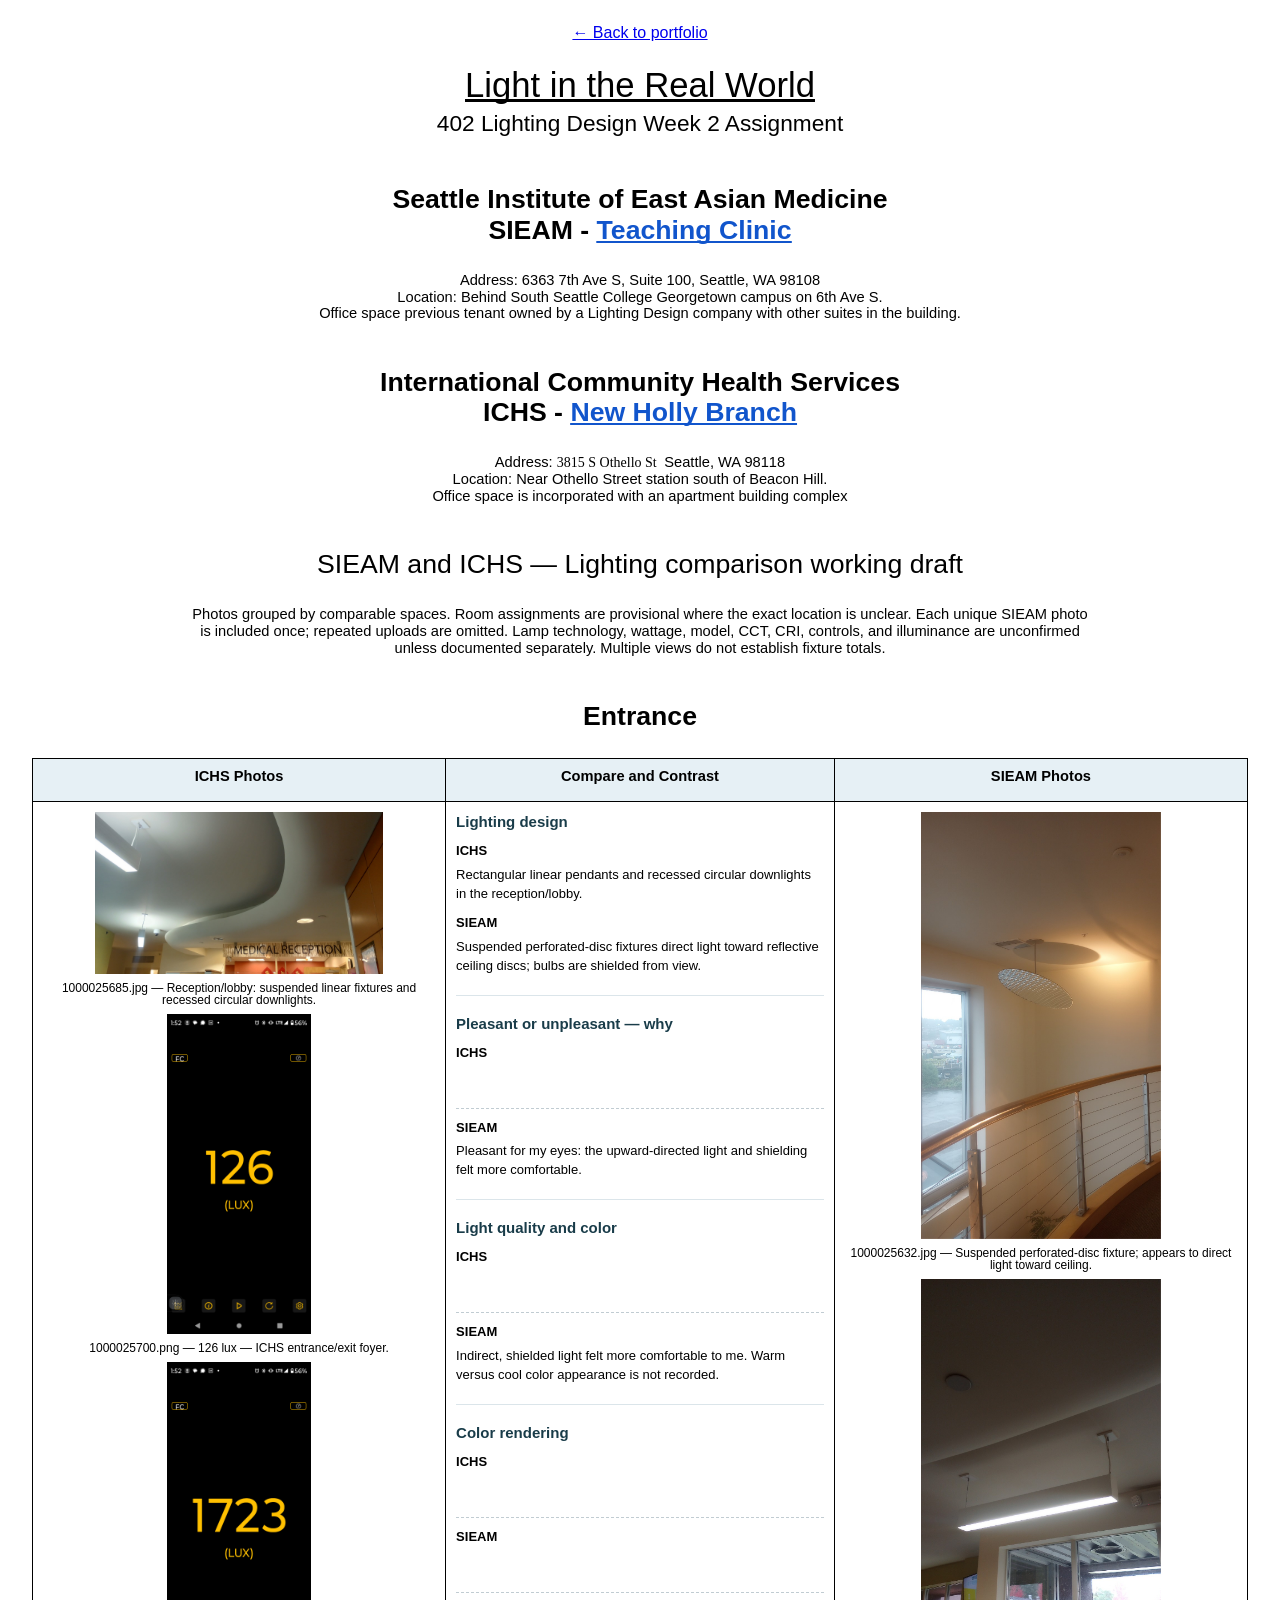
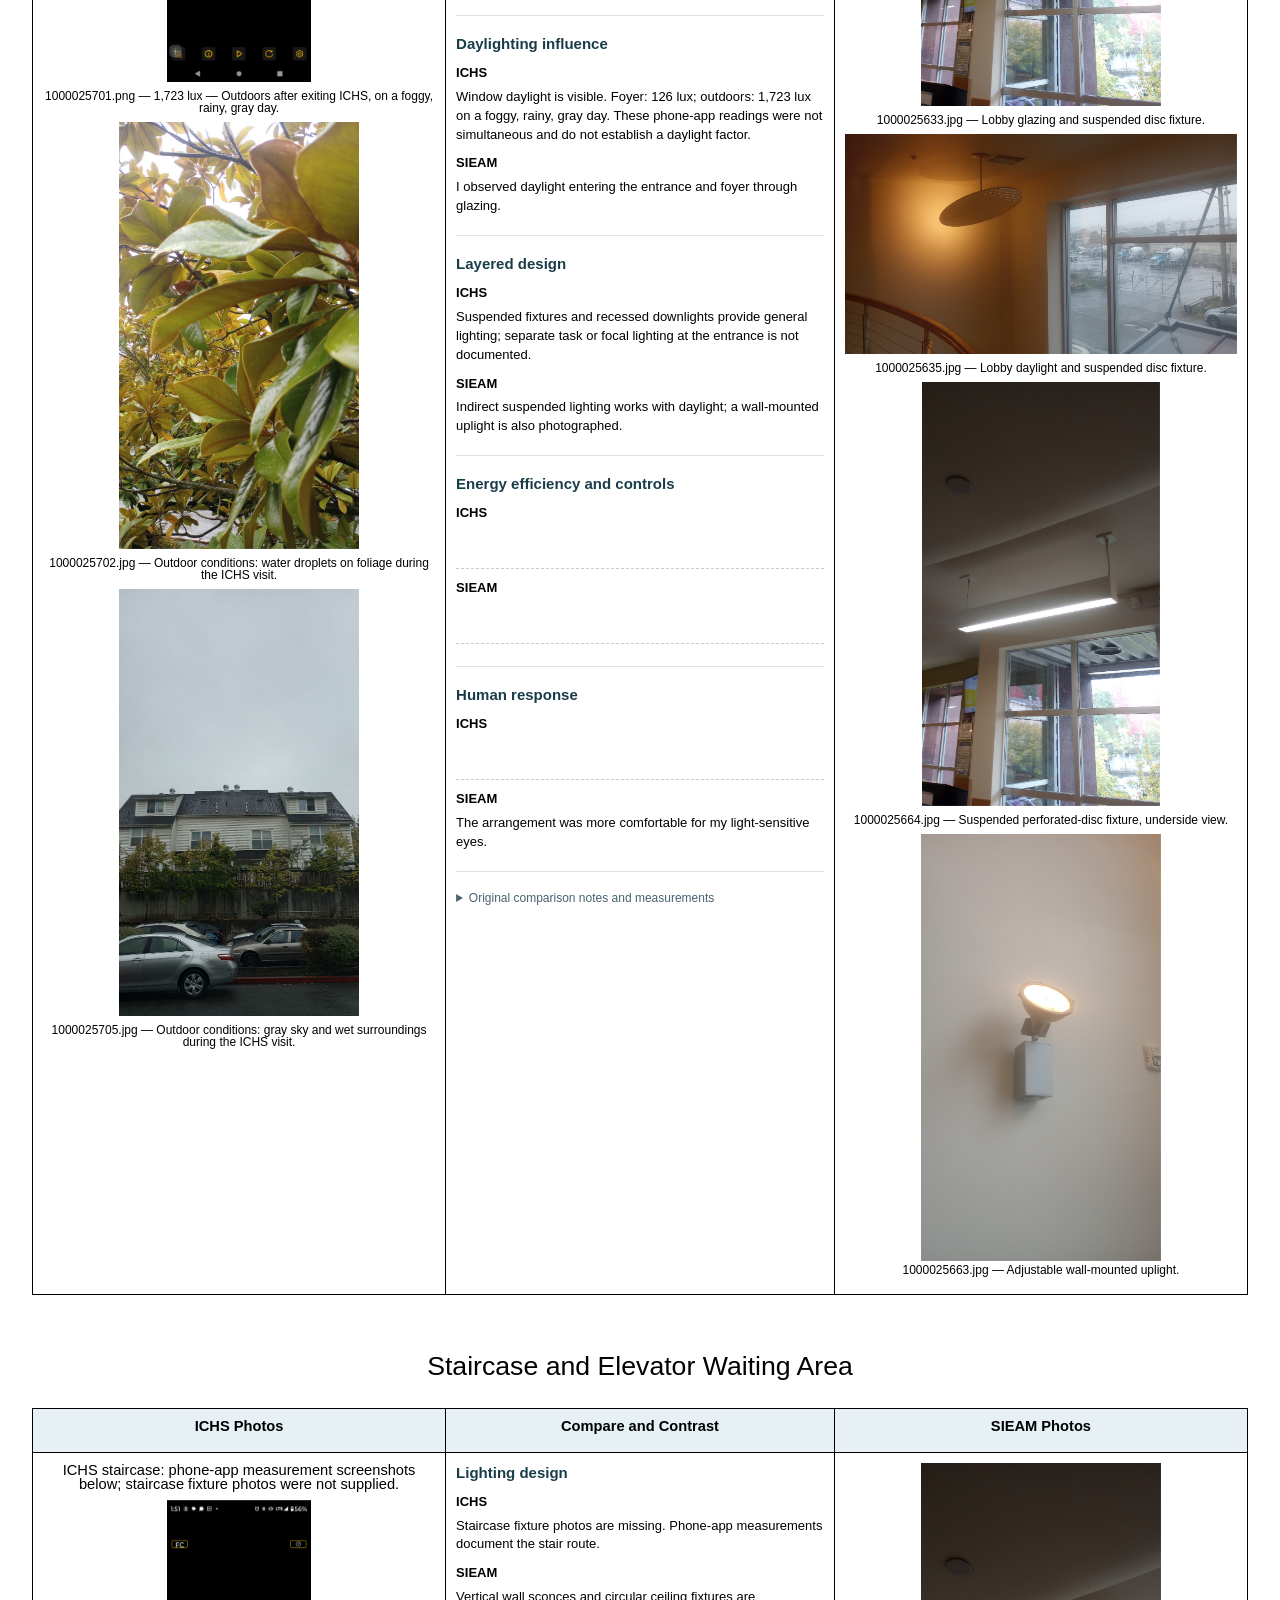
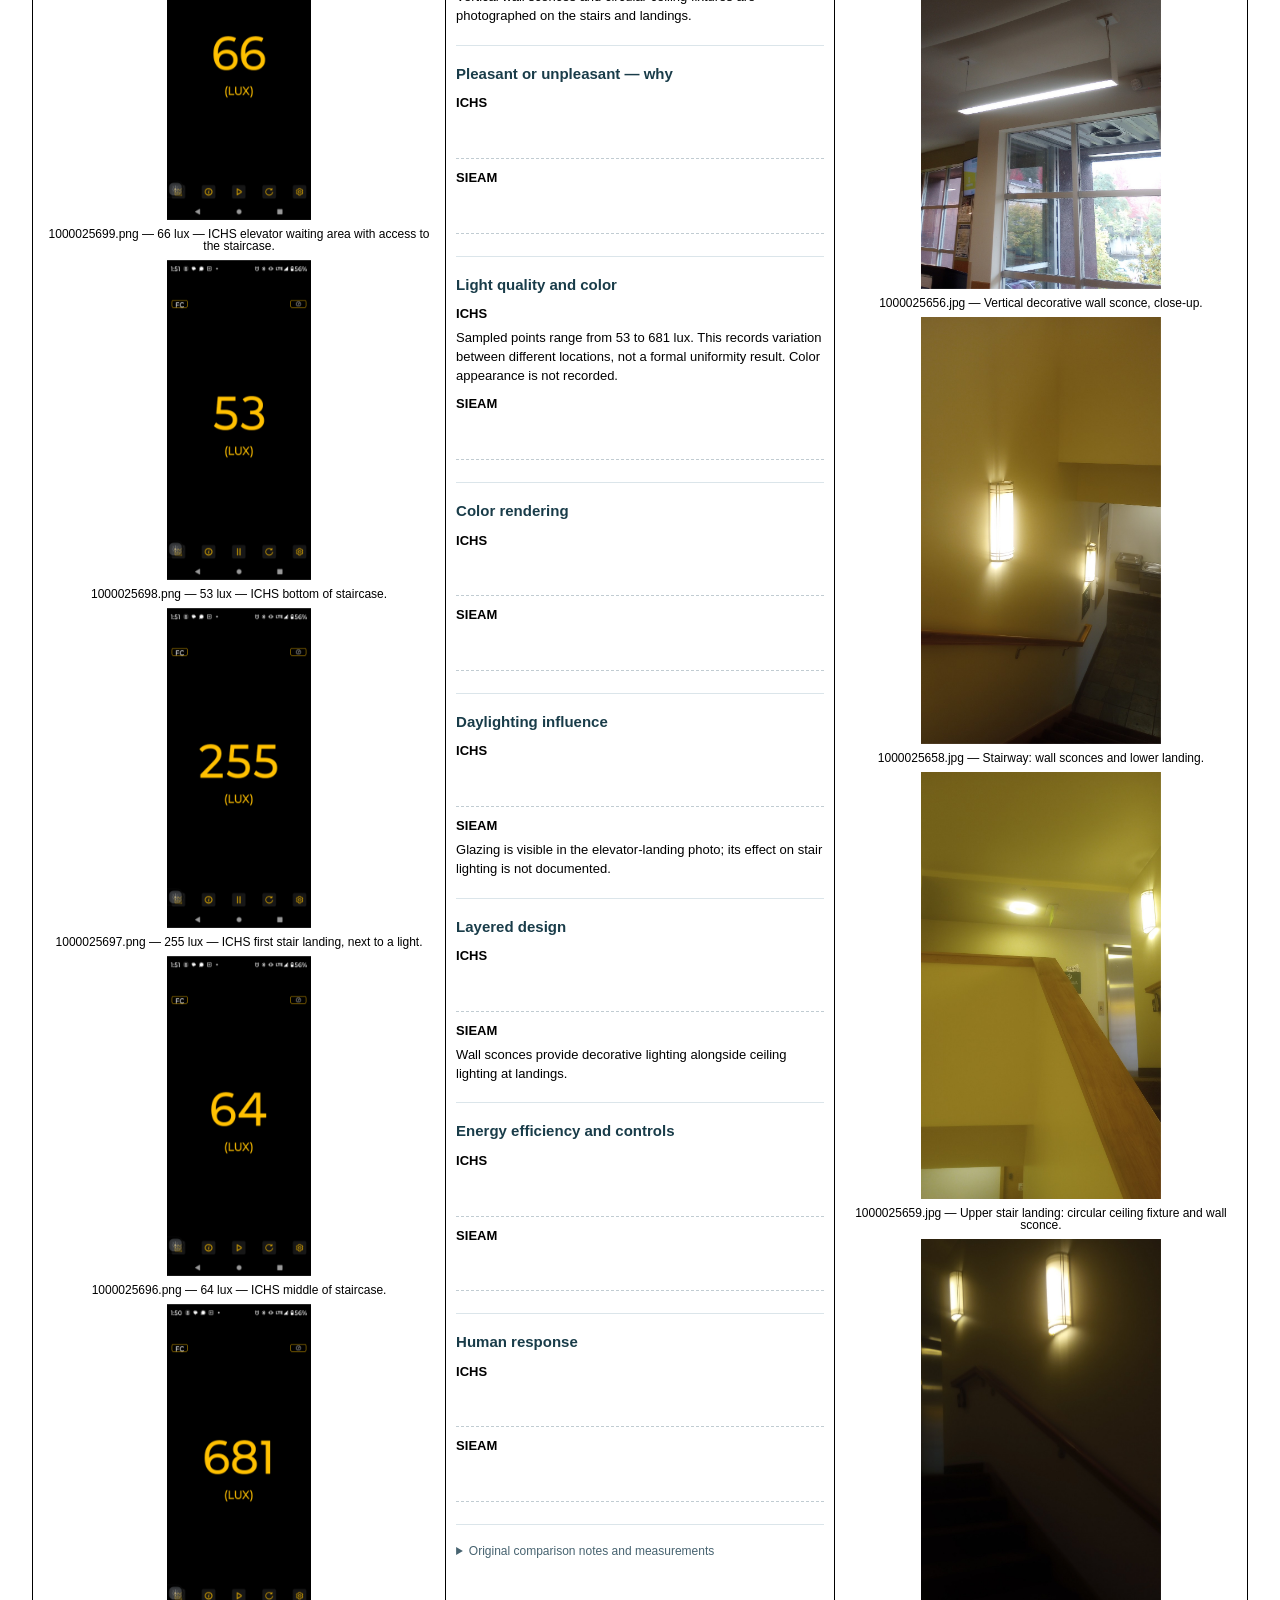
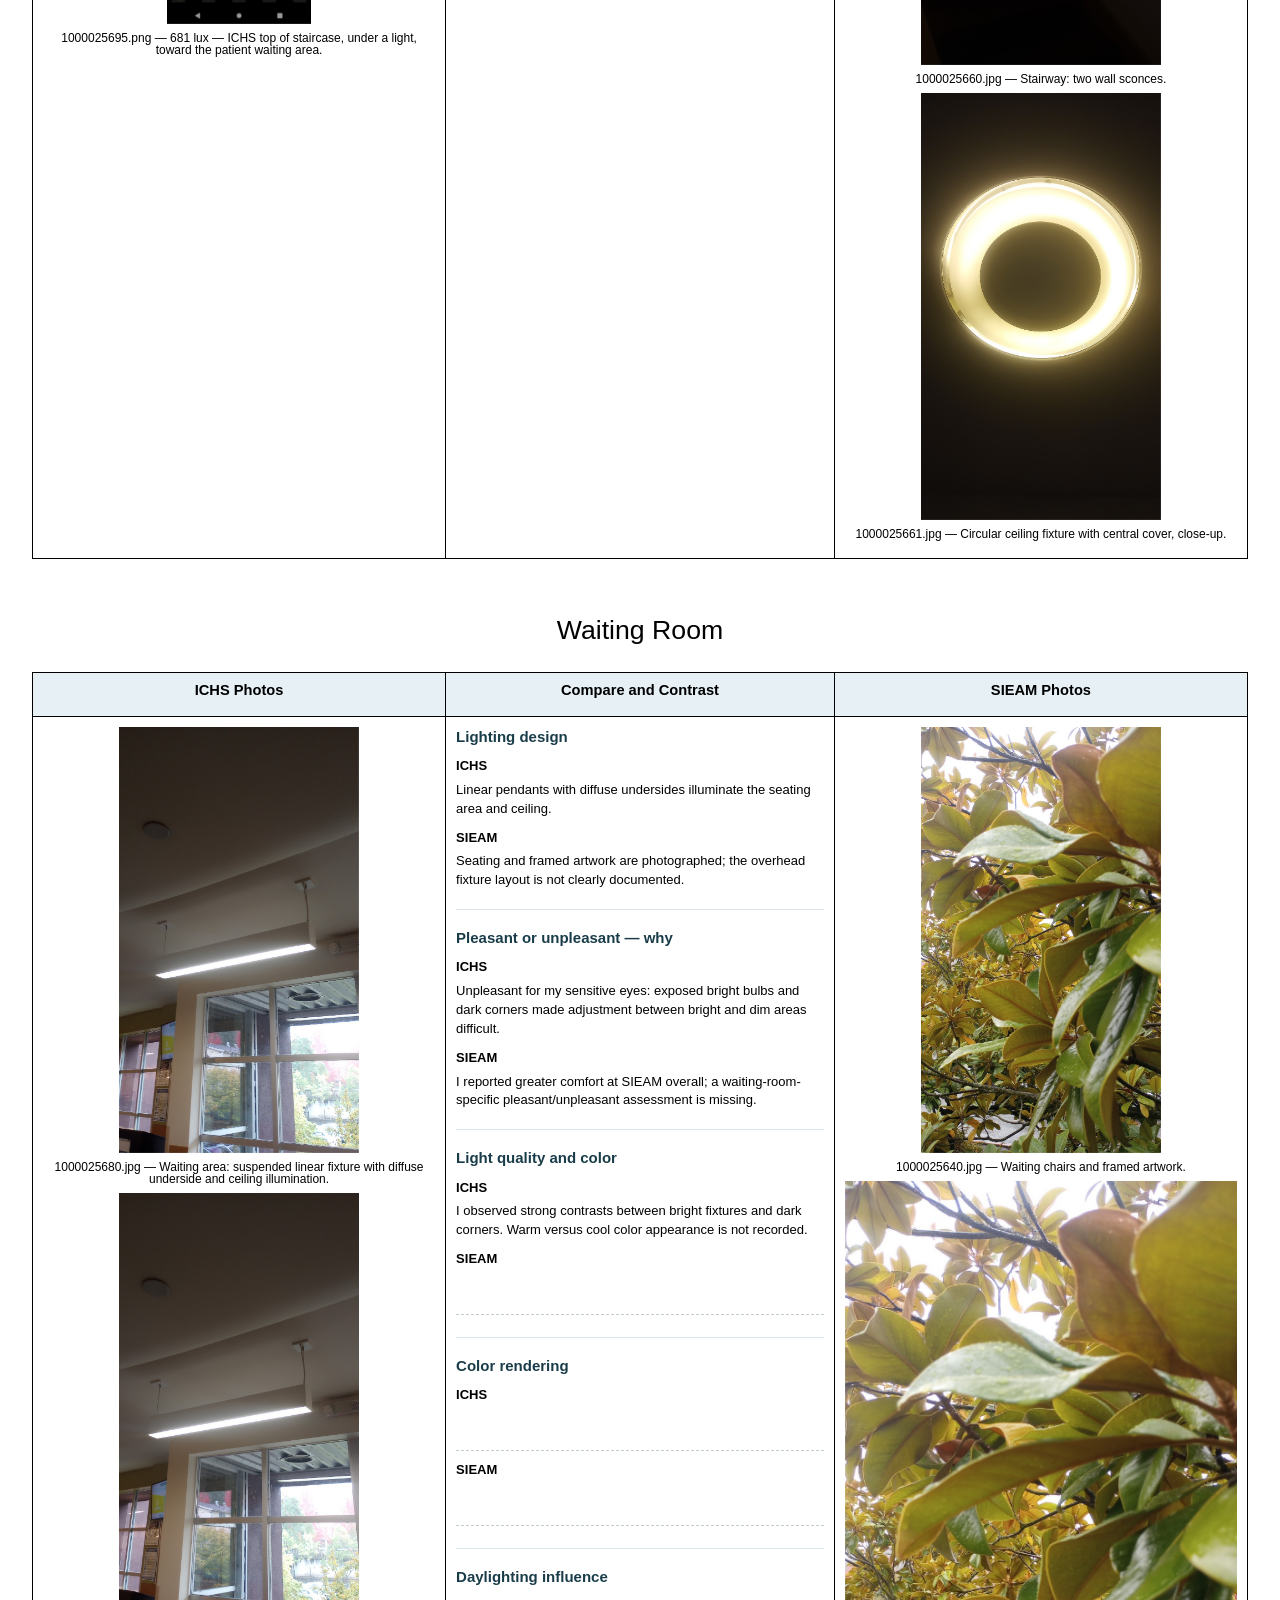
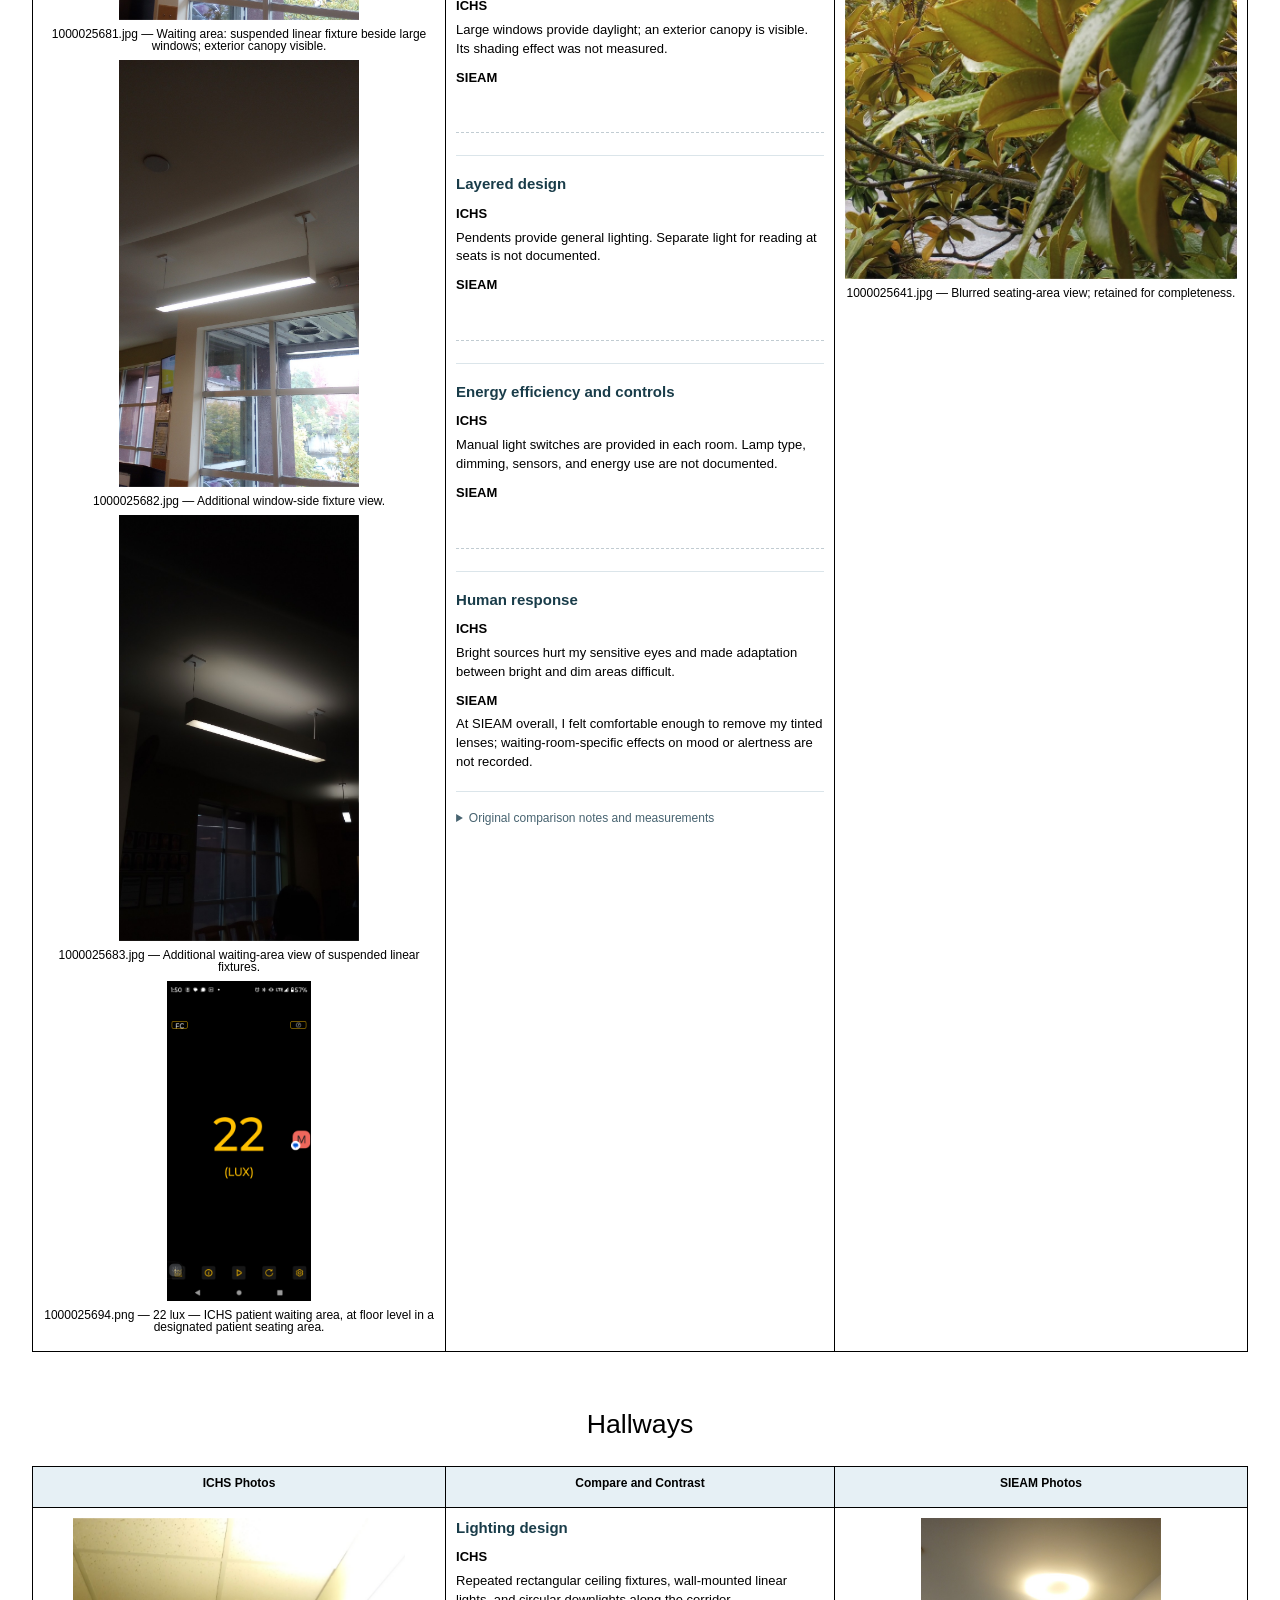
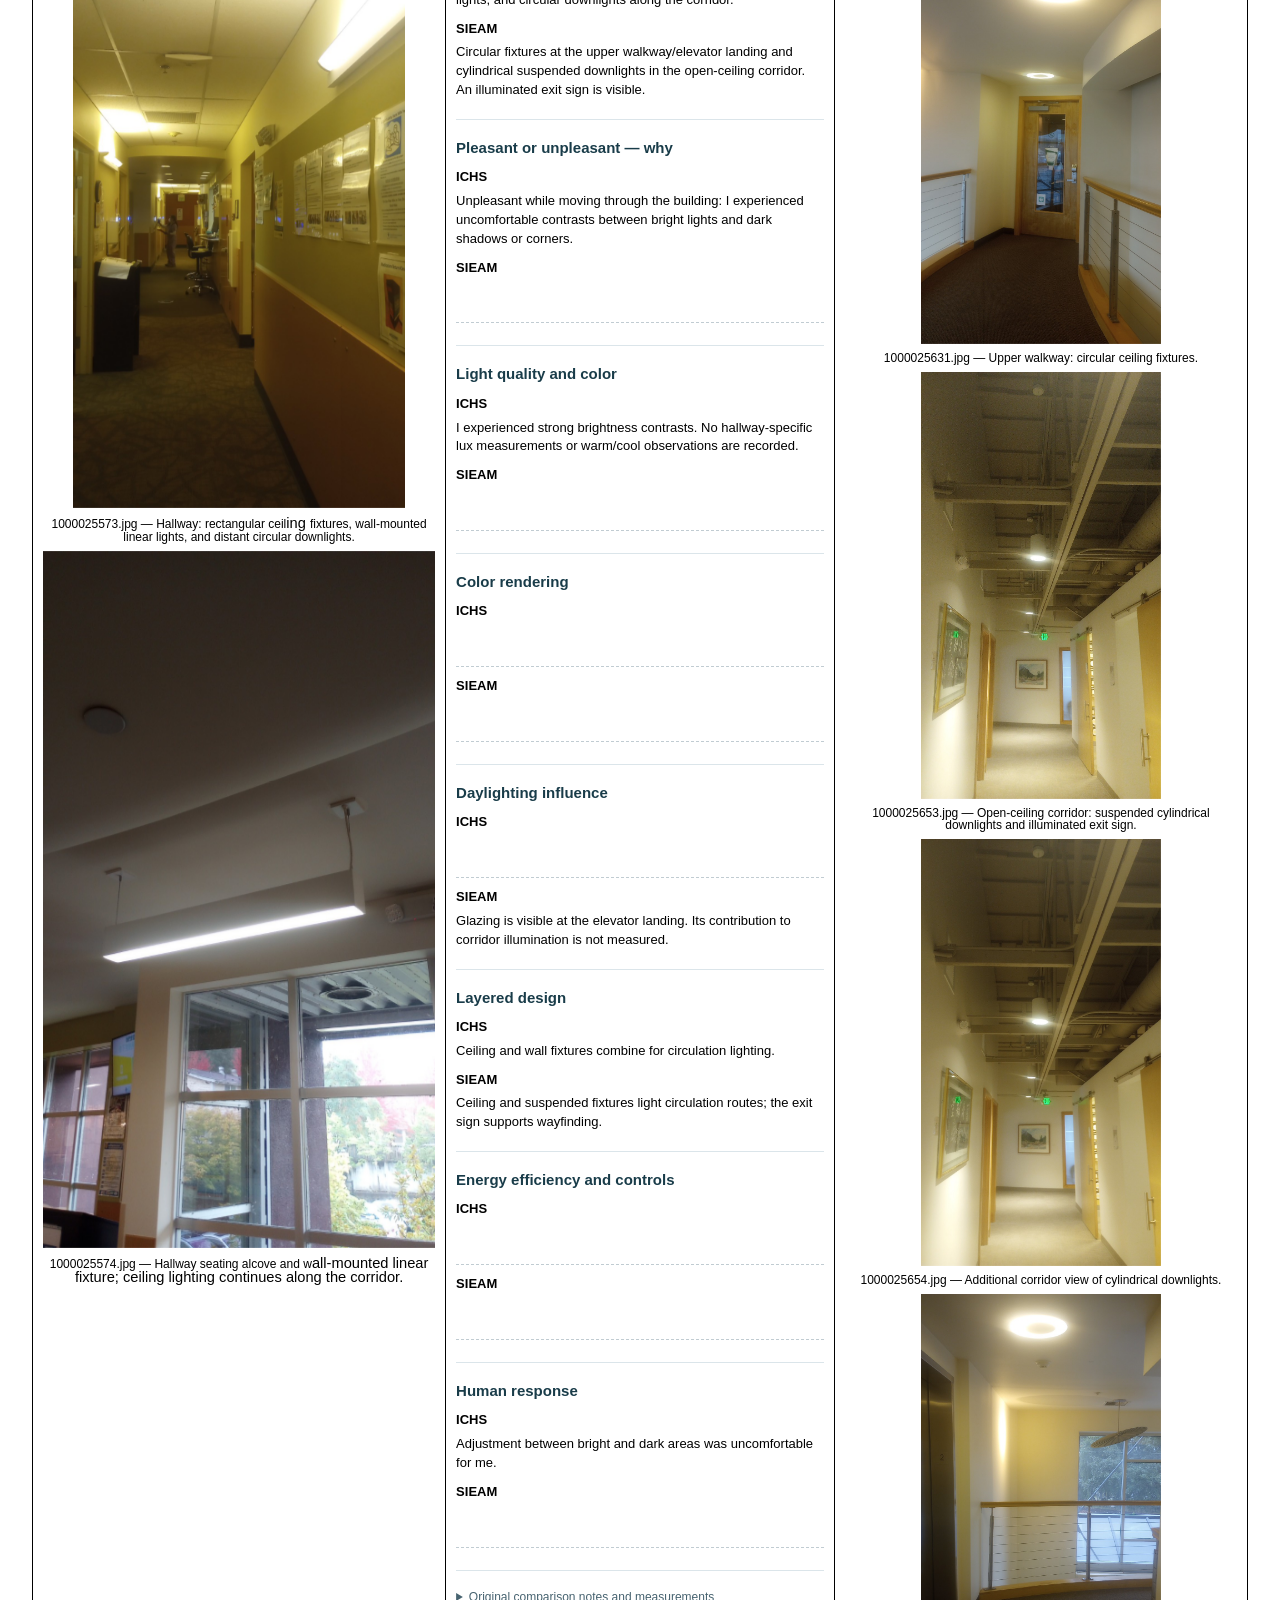
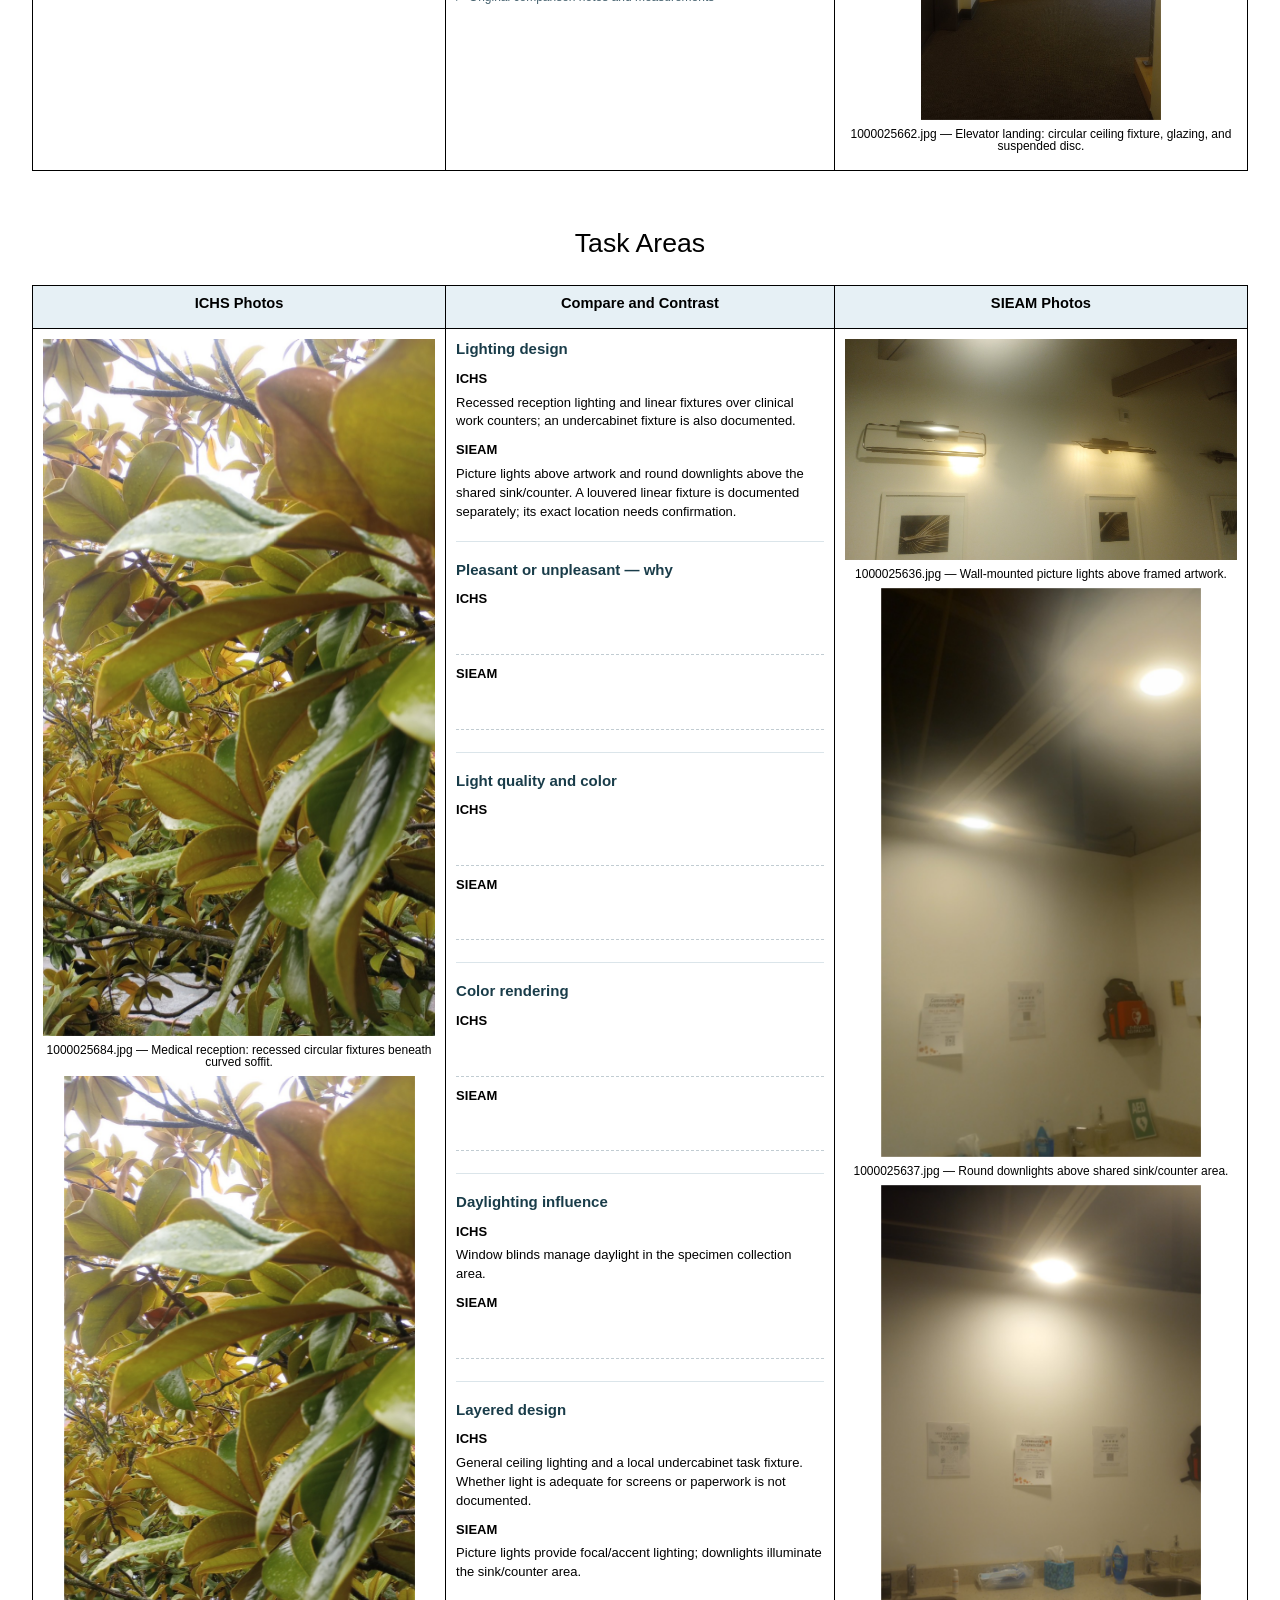
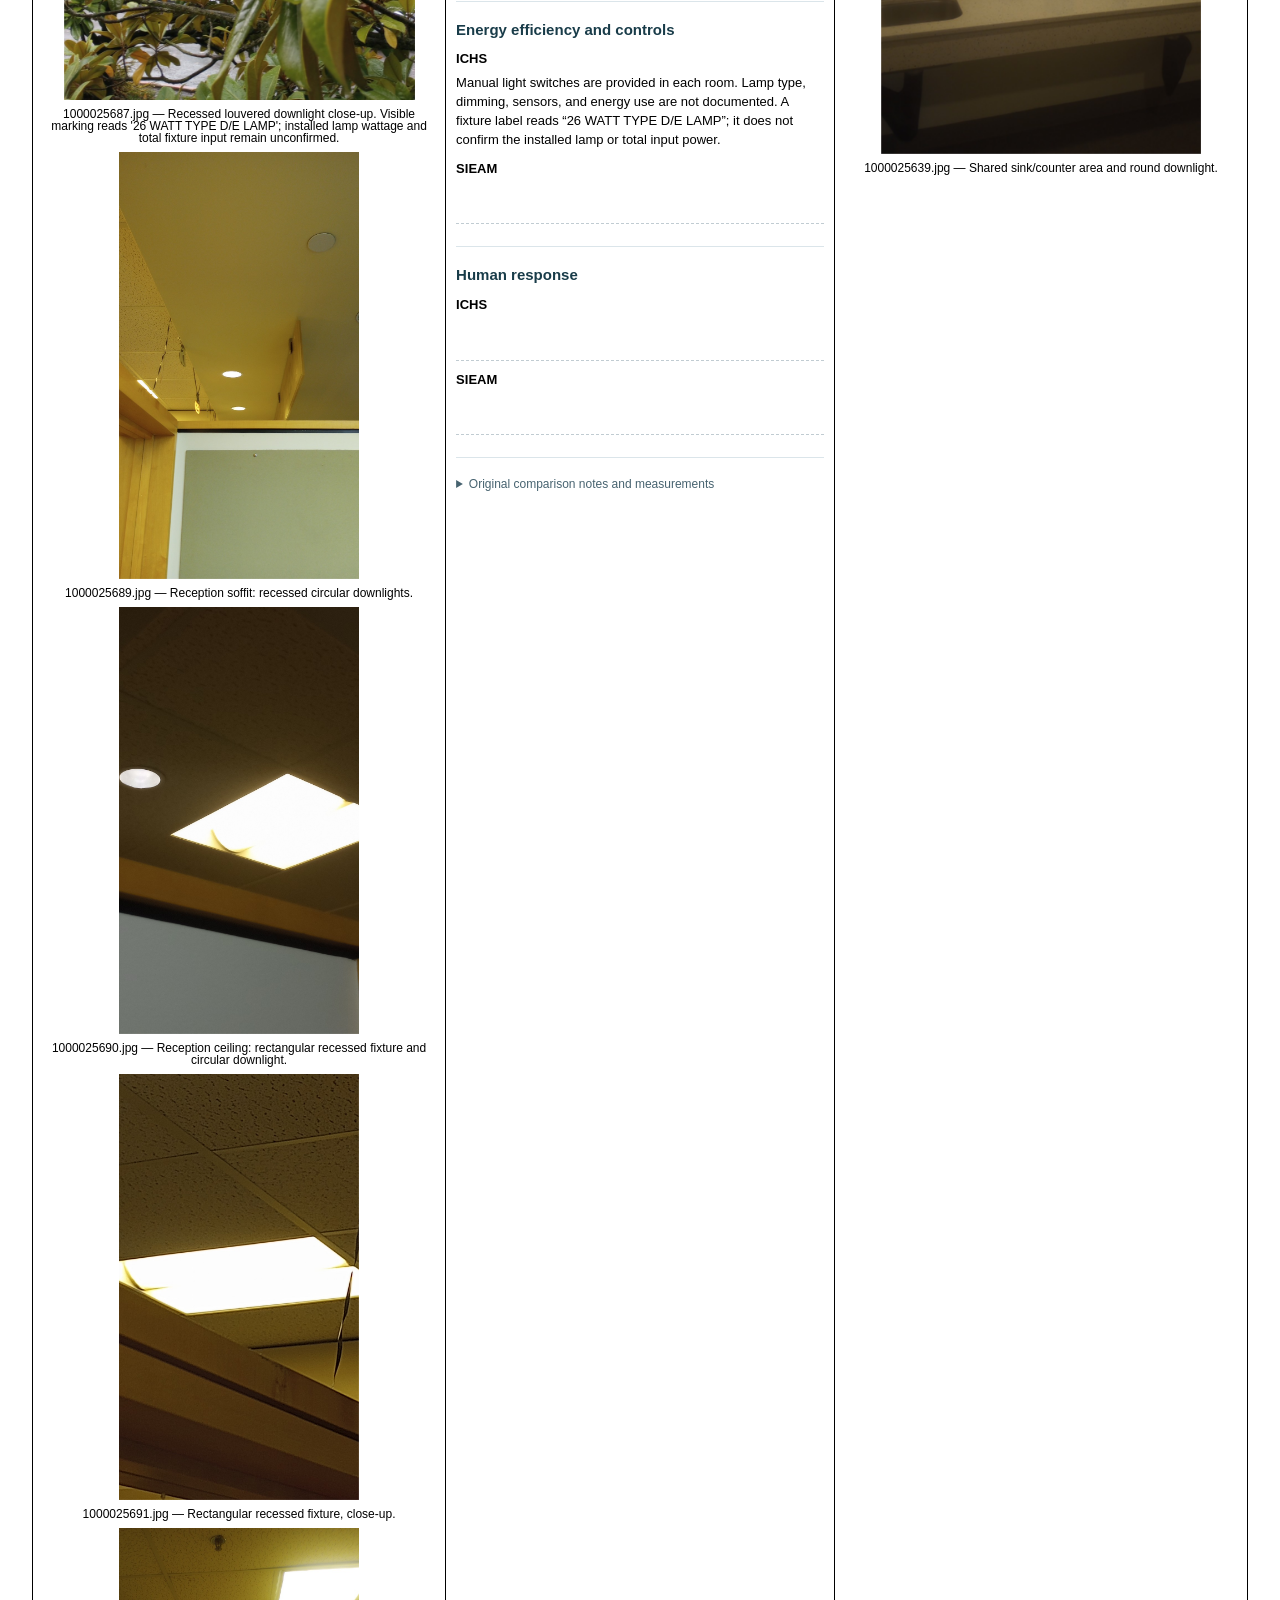
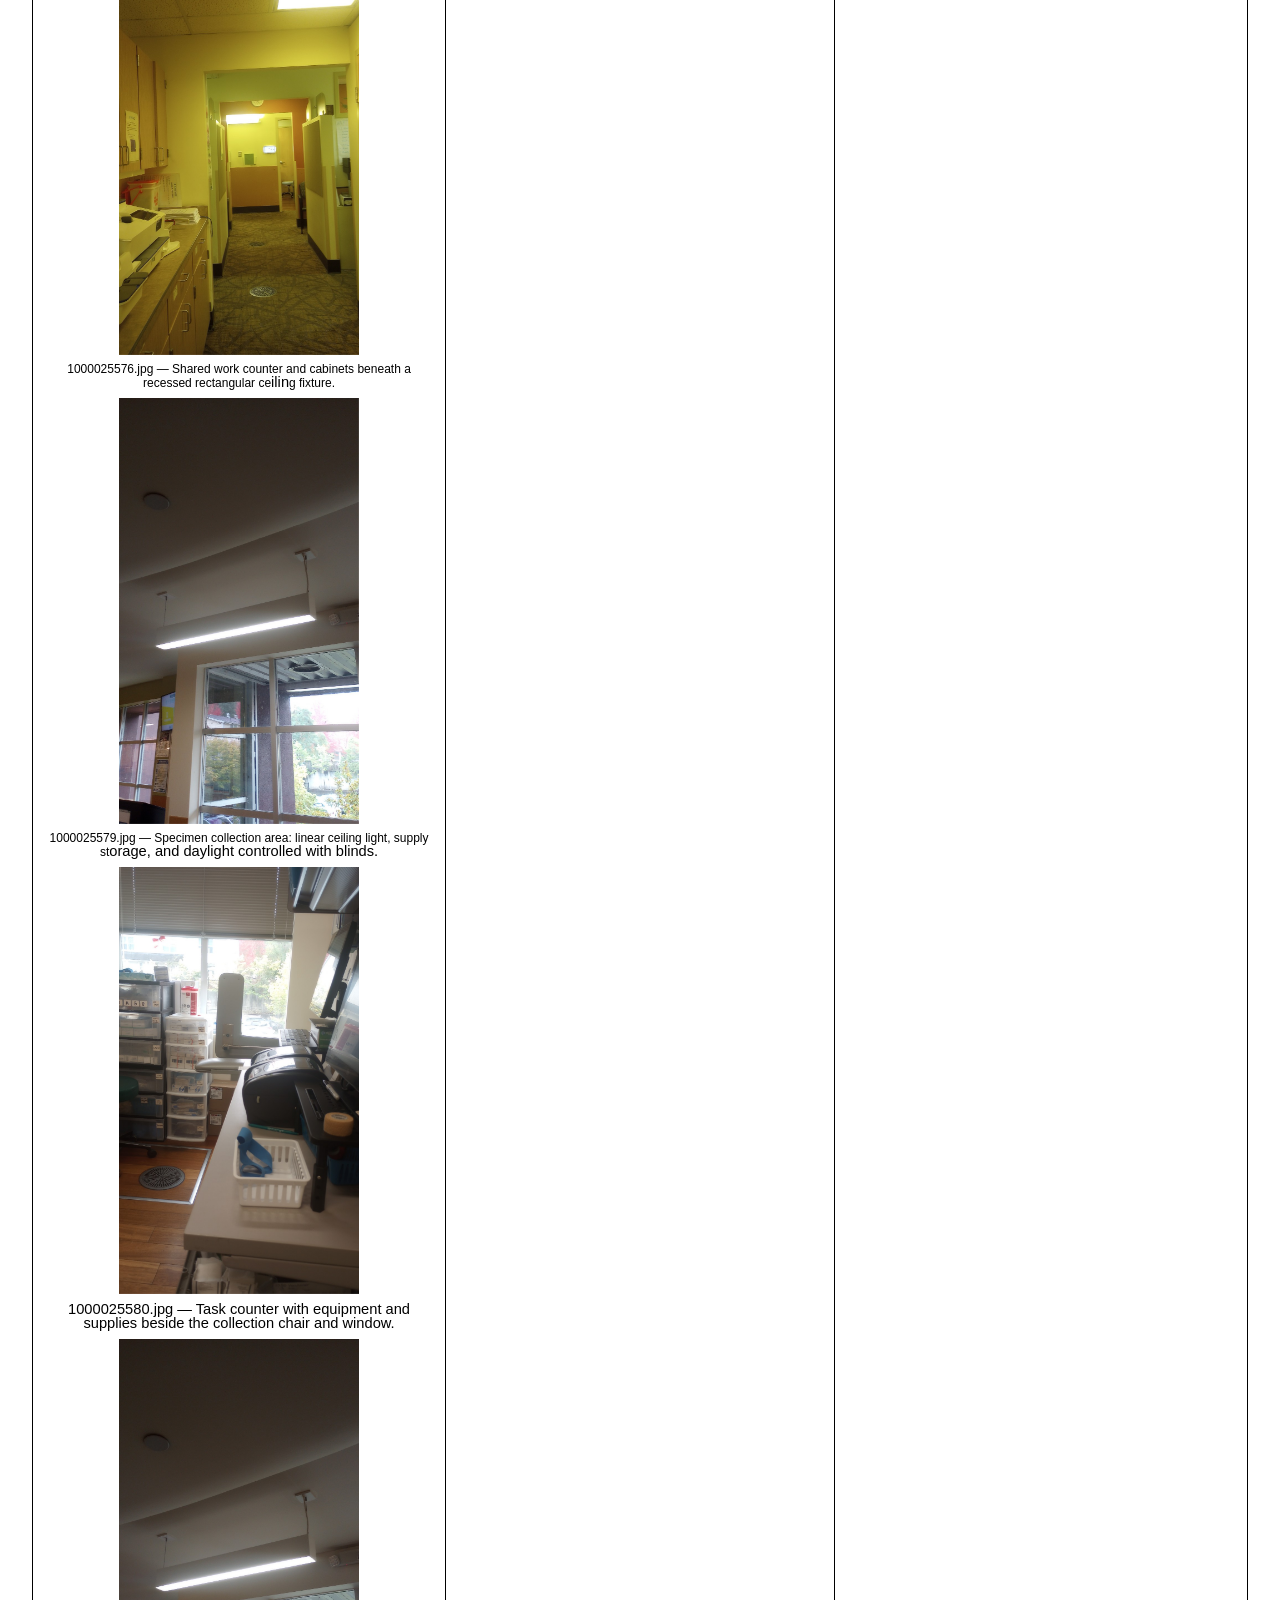
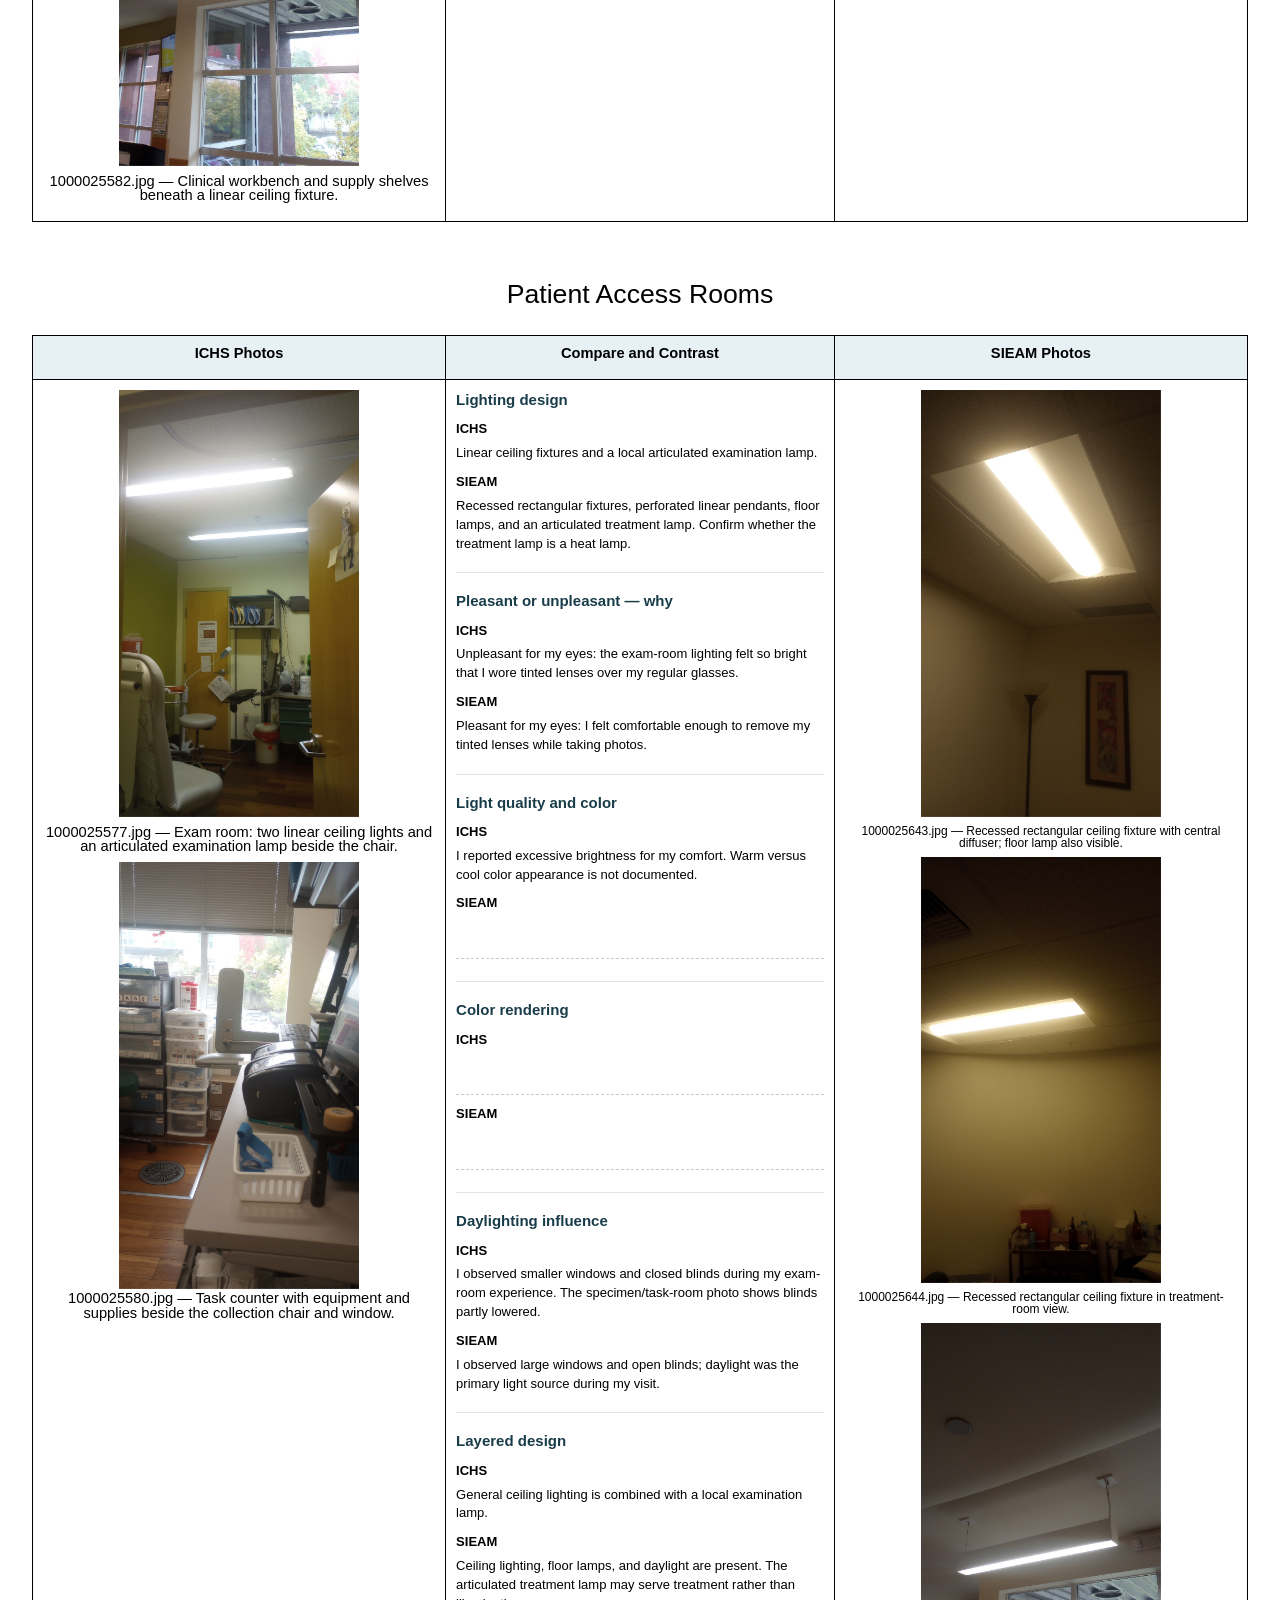
==== commit d6c2e780: "Organize lighting comparisons by assignment categories and mark missing observations" ====
--- a/portfolio/lighting-design/index.html
+++ b/portfolio/lighting-design/index.html
@@ -17,4 +17,19 @@
   td:nth-child(1), td:nth-child(3) { width: 35% !important; }
   td:nth-child(2) { width: 30% !important; }
 }
-</style></head><body class="c41 doc-content"><nav style="margin-bottom:24px;font-family:Arial,sans-serif"><a href="/#portfolio">← Back to portfolio</a></nav><p class="c29 title" id="h.qrfipeyb8zx8"><span class="c24">Light in the Real World</span></p><p class="c29 title" id="h.2nmknnuuhqz2"><span class="c8">402 Lighting Design Week 2 Assignment</span></p><h1 class="c7" id="h.k1ptjhissehl"><span>Seattle Institute of East Asian Medicine <br>SIEAM - </span><span class="c32"><a class="c19" href="https://www.google.com/url?q=https://sieam.edu/teaching-clinic&amp;sa=D&amp;source=editors&amp;ust=1791683537856660&amp;usg=AOvVaw0O_BNH18yub1lE9E__CGbm">Teaching Clinic</a></span></h1><p class="c11"><span>Address: 6363 7th Ave S, Suite 100, Seattle, WA 98108</span><span><br></span><span class="c3">Location: Behind South Seattle College Georgetown campus on 6th Ave S. <br>Office space previous tenant owned by a Lighting Design company with other suites in the building.</span></p><h1 class="c7" id="h.1znx0qjndae1"><span>International Community Health Services <br>ICHS</span><span><a class="c19" href="https://www.google.com/url?q=https://www.ichs.com/locations/holly-park-medical-and-dental-clinic&amp;sa=D&amp;source=editors&amp;ust=1791683537857060&amp;usg=AOvVaw0m9BMSNcQbxA5CqZVN9LfW">&nbsp;- </a></span><span class="c32"><a class="c19" href="https://www.google.com/url?q=https://www.ichs.com/locations/holly-park-medical-and-dental-clinic&amp;sa=D&amp;source=editors&amp;ust=1791683537857131&amp;usg=AOvVaw1-WCqpPGgF2HqnxsTuOubs">New Holly Branch </a></span></h1><p class="c11"><span>Address: </span><span class="c30">3815 S Othello St </span><span>&nbsp;Seattle, WA 98118<br>Location: Near Othello Street station south of Beacon Hill. <br>Office space is incorporated with an apartment building complex </span></p><h1 class="c7" id="h.hwp7wu7c1l64"><span class="c15">SIEAM and ICHS &mdash; Lighting comparison working draft</span></h1><p class="c11"><span class="c3">Photos grouped by comparable spaces. Room assignments are provisional where the exact location is unclear. Each unique SIEAM photo is included once; repeated uploads are omitted. Lamp technology, wattage, model, CCT, CRI, controls, and illuminance are unconfirmed unless documented separately. Multiple views do not establish fixture totals.</span></p><p class="c1"><span class="c3"></span></p><h1 class="c7" id="h.m26ji2o5i0m1"><span>Entrance</span><a id="id.9i738vg92as2"></a></h1><p class="c1"><span class="c3"></span></p><table class="c13"><tr class="c9"><td class="c22 c27" colspan="1" rowspan="1"><p class="c6"><span class="c2">ICHS Photos</span></p></td><td class="c16" colspan="1" rowspan="1"><p class="c6"><span class="c2">Compare and Contrast</span></p></td><td class="c21" colspan="1" rowspan="1"><p class="c6"><span class="c2">SIEAM Photos</span></p></td></tr><tr class="c9"><td class="c27" colspan="1" rowspan="1"><p class="c6"><span style="overflow: hidden; display: inline-block; margin: 0.00px 0.00px; border: 0.00px solid #000000; transform: rotate(0.00rad) translateZ(0px); -webkit-transform: rotate(0.00rad) translateZ(0px); width: 288.00px; height: 162.00px;"><img alt="" src="images/image18.jpg" style="width: 288.00px; height: 162.00px; margin-left: 0.00px; margin-top: 0.00px; transform: rotate(0.00rad) translateZ(0px); -webkit-transform: rotate(0.00rad) translateZ(0px);" title=""></span></p><p class="c6"><span class="c5">1000025685.jpg &mdash; Reception/lobby: suspended linear fixtures and recessed circular downlights.</span></p><p class="c0"><span class="c3"></span></p><p class="c6"><span style="overflow: hidden; display: inline-block; margin: 0.00px 0.00px; border: 0.00px solid #000000; transform: rotate(0.00rad) translateZ(0px); -webkit-transform: rotate(0.00rad) translateZ(0px); width: 144.00px; height: 320.00px;"><img alt="" src="images/2cacf91779f4-image28.png" style="width: 144.00px; height: 320.00px; margin-left: 0.00px; margin-top: 0.00px; transform: rotate(0.00rad) translateZ(0px); -webkit-transform: rotate(0.00rad) translateZ(0px);" title=""></span></p><p class="c6"><span class="c5">1000025700.png &mdash; 126 lux &mdash; ICHS entrance/exit foyer.</span></p><p class="c0"><span class="c3"></span></p><p class="c6"><span style="overflow: hidden; display: inline-block; margin: 0.00px 0.00px; border: 0.00px solid #000000; transform: rotate(0.00rad) translateZ(0px); -webkit-transform: rotate(0.00rad) translateZ(0px); width: 144.00px; height: 320.00px;"><img alt="" src="images/b9a46ee2e6af-image34.png" style="width: 144.00px; height: 320.00px; margin-left: 0.00px; margin-top: 0.00px; transform: rotate(0.00rad) translateZ(0px); -webkit-transform: rotate(0.00rad) translateZ(0px);" title=""></span></p><p class="c6"><span class="c5">1000025701.png &mdash; 1,723 lux &mdash; Outdoors after exiting ICHS, on a foggy, rainy, gray day.</span></p><p class="c0"><span class="c3"></span></p><p class="c6"><span style="overflow: hidden; display: inline-block; margin: 0.00px 0.00px; border: 0.00px solid #000000; transform: rotate(0.00rad) translateZ(0px); -webkit-transform: rotate(0.00rad) translateZ(0px); width: 240.00px; height: 426.67px;"><img alt="" src="images/1a20e16f1373-image15.jpg" style="width: 240.00px; height: 426.67px; margin-left: 0.00px; margin-top: 0.00px; transform: rotate(0.00rad) translateZ(0px); -webkit-transform: rotate(0.00rad) translateZ(0px);" title=""></span></p><p class="c6"><span class="c5">1000025702.jpg &mdash; Outdoor conditions: water droplets on foliage during the ICHS visit.</span></p><p class="c0"><span class="c3"></span></p><p class="c6"><span style="overflow: hidden; display: inline-block; margin: 0.00px 0.00px; border: 0.00px solid #000000; transform: rotate(0.00rad) translateZ(0px); -webkit-transform: rotate(0.00rad) translateZ(0px); width: 240.00px; height: 426.67px;"><img alt="" src="images/92d1643ab139-image24.jpg" style="width: 240.00px; height: 426.67px; margin-left: 0.00px; margin-top: 0.00px; transform: rotate(0.00rad) translateZ(0px); -webkit-transform: rotate(0.00rad) translateZ(0px);" title=""></span></p><p class="c6"><span class="c14">1000025705.jpg &mdash; Outdoor conditions: gray sky and wet surroundings during the ICHS visit.</span></p></td><td class="c40" colspan="1" rowspan="1"><p class="c6"><span class="c3">Similarities</span></p><p class="c6"><span class="c3">Both photographed public areas combine suspended electric lighting and window daylight.</span></p><p class="c0"><span class="c3"></span></p><p class="c6"><span class="c3">Differences</span></p><p class="c6"><span class="c3">ICHS uses rectangular linear pendants; SIEAM uses perforated-disc pendants that appear to direct light upward.</span></p><p class="c0"><span class="c3"></span></p><p class="c6"><span class="c3">To compare next</span></p><p class="c6"><span class="c3">Entrance threshold, signage visibility, daylight transition, and glare. The present views mainly show lobby areas.</span></p><p class="c6"><span class="c3">Field readings and daylight observations</span></p><p class="c6"><span class="c3">ICHS foyer: 126 lux; outdoors after exiting: 1,723 lux on a foggy, rainy, gray day. These are phone-app spot readings, not a simultaneous indoor/outdoor daylight-factor measurement.</span></p><p class="c0"><span class="c3"></span></p><p class="c6"><span class="c3">At SIEAM, I observed daylight entering the entrance and foyer, large metal reflecting discs on the ceiling, and electric light aimed upward at the discs with bulbs shielded from my view. I found this arrangement more comfortable for my eyes.</span></p><p class="c0"><span class="c3"></span></p><p class="c0"><span class="c3"></span></p><p class="c0"><span class="c3"></span></p><p class="c0"><span class="c3"></span></p><p class="c0"><span class="c3"></span></p><p class="c0"><span class="c3"></span></p><p class="c0"><span class="c3"></span></p><p class="c0"><span class="c3"></span></p><p class="c0"><span class="c3"></span></p><p class="c0"><span class="c3"></span></p><p class="c0"><span class="c3"></span></p><p class="c0"><span class="c3"></span></p><p class="c0"><span class="c3"></span></p><p class="c0"><span class="c3"></span></p><p class="c0"><span class="c3"></span></p><p class="c0"><span class="c3"></span></p><p class="c0"><span class="c3"></span></p><p class="c0"><span class="c3"></span></p><p class="c0"><span class="c3"></span></p><p class="c0"><span class="c3"></span></p><p class="c0"><span class="c3"></span></p><p class="c0"><span class="c3"></span></p><p class="c0"><span class="c3"></span></p><p class="c0"><span class="c3"></span></p><p class="c0"><span class="c3"></span></p><p class="c0"><span class="c3"></span></p><p class="c0"><span class="c3"></span></p><p class="c0"><span class="c3"></span></p><p class="c0"><span class="c3"></span></p><p class="c0"><span class="c3"></span></p><p class="c0"><span class="c3"></span></p><p class="c0"><span class="c3"></span></p><p class="c0"><span class="c3"></span></p><p class="c0"><span class="c3"></span></p><p class="c0"><span class="c3"></span></p><p class="c0"><span class="c3"></span></p><p class="c0"><span class="c3"></span></p><p class="c0"><span class="c3"></span></p><p class="c0"><span class="c3"></span></p><p class="c0"><span class="c3"></span></p><p class="c0"><span class="c3"></span></p><p class="c0"><span class="c3"></span></p><p class="c0"><span class="c3"></span></p><p class="c0"><span class="c3"></span></p><p class="c0"><span class="c3"></span></p><p class="c0"><span class="c3"></span></p><p class="c0"><span class="c3"></span></p><p class="c0"><span class="c3"></span></p><p class="c0"><span class="c3"></span></p><p class="c0"><span class="c3"></span></p><p class="c0"><span class="c3"></span></p><p class="c0"><span class="c3"></span></p><p class="c0"><span class="c3"></span></p><p class="c0"><span class="c3"></span></p><p class="c0"><span class="c3"></span></p><p class="c0"><span class="c3"></span></p><p class="c0"><span class="c3"></span></p><p class="c0"><span class="c3"></span></p><p class="c0"><span class="c3"></span></p><p class="c0"><span class="c3"></span></p><p class="c0"><span class="c3"></span></p><p class="c0"><span class="c3"></span></p><p class="c0"><span class="c3"></span></p><p class="c0"><span class="c3"></span></p><p class="c0"><span class="c3"></span></p><p class="c0"><span class="c3"></span></p><p class="c0"><span class="c3"></span></p><p class="c0"><span class="c3"></span></p><p class="c0"><span class="c3"></span></p><p class="c0"><span class="c3"></span></p><p class="c0"><span class="c3"></span></p><p class="c0"><span class="c3"></span></p><p class="c0"><span class="c3"></span></p><p class="c0"><span class="c3"></span></p><p class="c0"><span class="c3"></span></p><p class="c0"><span class="c3"></span></p><p class="c0"><span class="c3"></span></p><p class="c0"><span class="c3"></span></p><p class="c0"><span class="c3"></span></p><p class="c0"><span class="c3"></span></p><p class="c0"><span class="c3"></span></p><p class="c0"><span class="c3"></span></p><p class="c0"><span class="c3"></span></p><p class="c0"><span class="c3"></span></p><p class="c0"><span class="c3"></span></p><p class="c0"><span class="c3"></span></p><p class="c0"><span class="c3"></span></p><p class="c0"><span class="c3"></span></p><p class="c0"><span class="c3"></span></p><p class="c0"><span class="c3"></span></p><p class="c0"><span class="c3"></span></p><p class="c0"><span class="c3"></span></p><p class="c0"><span class="c3"></span></p><p class="c0"><span class="c3"></span></p><p class="c0"><span class="c3"></span></p><p class="c0"><span class="c3"></span></p><a id="id.fdqn8u5qgbye"></a><p class="c0"><span class="c3"></span></p></td><td class="c31" colspan="1" rowspan="1"><p class="c6"><span style="overflow: hidden; display: inline-block; margin: 0.00px 0.00px; border: 0.00px solid #000000; transform: rotate(0.00rad) translateZ(0px); -webkit-transform: rotate(0.00rad) translateZ(0px); width: 240.00px; height: 426.67px;"><img alt="" src="images/image27.jpg" style="width: 240.00px; height: 426.67px; margin-left: 0.00px; margin-top: 0.00px; transform: rotate(0.00rad) translateZ(0px); -webkit-transform: rotate(0.00rad) translateZ(0px);" title=""></span></p><p class="c6"><span class="c5">1000025632.jpg &mdash; Suspended perforated-disc fixture; appears to direct light toward ceiling.</span></p><p class="c0"><span class="c3"></span></p><p class="c6"><span style="overflow: hidden; display: inline-block; margin: 0.00px 0.00px; border: 0.00px solid #000000; transform: rotate(0.00rad) translateZ(0px); -webkit-transform: rotate(0.00rad) translateZ(0px); width: 240.00px; height: 426.67px;"><img alt="" src="images/image10.jpg" style="width: 240.00px; height: 426.67px; margin-left: 0.00px; margin-top: 0.00px; transform: rotate(0.00rad) translateZ(0px); -webkit-transform: rotate(0.00rad) translateZ(0px);" title=""></span></p><p class="c6"><span class="c5">1000025633.jpg &mdash; Lobby glazing and suspended disc fixture.</span></p><p class="c0"><span class="c3"></span></p><p class="c6"><span style="overflow: hidden; display: inline-block; margin: 0.00px 0.00px; border: 0.00px solid #000000; transform: rotate(0.00rad) translateZ(0px); -webkit-transform: rotate(0.00rad) translateZ(0px); width: 455.13px; height: 256.01px;"><img alt="" src="images/image26.jpg" style="width: 455.13px; height: 256.01px; margin-left: 0.00px; margin-top: 0.00px; transform: rotate(0.00rad) translateZ(0px); -webkit-transform: rotate(0.00rad) translateZ(0px);" title=""></span></p><p class="c6"><span class="c5">1000025635.jpg &mdash; Lobby daylight and suspended disc fixture.</span></p><p class="c0"><span class="c3"></span></p><p class="c6"><span style="overflow: hidden; display: inline-block; margin: 0.00px 0.00px; border: 0.00px solid #000000; transform: rotate(0.00rad) translateZ(0px); -webkit-transform: rotate(0.00rad) translateZ(0px); width: 238.59px; height: 424.24px;"><img alt="" src="images/image10.jpg" style="width: 238.59px; height: 424.24px; margin-left: 0.00px; margin-top: 0.00px; transform: rotate(0.00rad) translateZ(0px); -webkit-transform: rotate(0.00rad) translateZ(0px);" title=""></span></p><p class="c6"><span class="c5">1000025664.jpg &mdash; Suspended perforated-disc fixture, underside view.</span></p><p class="c6"><span style="overflow: hidden; display: inline-block; margin: 0.00px 0.00px; border: 0.00px solid #000000; transform: rotate(0.00rad) translateZ(0px); -webkit-transform: rotate(0.00rad) translateZ(0px); width: 240.00px; height: 426.67px;"><img alt="" src="images/image1.jpg" style="width: 240.00px; height: 426.67px; margin-left: 0.00px; margin-top: 0.00px; transform: rotate(0.00rad) translateZ(0px); -webkit-transform: rotate(0.00rad) translateZ(0px);" title=""></span><span><br></span><span class="c5">1000025663.jpg &mdash; Adjustable wall-mounted uplight.</span></p></td></tr></table><p class="c11"><span class="c3">&nbsp; &nbsp; &nbsp; &nbsp; &nbsp; &nbsp; &nbsp; &nbsp; &nbsp; &nbsp; </span></p><h1 class="c7" id="h.lbgus564h4nv"><span class="c15">Staircase and Elevator Waiting Area </span></h1><p class="c11"><span class="c3">&nbsp; &nbsp; &nbsp; &nbsp; &nbsp; &nbsp; &nbsp; &nbsp; &nbsp; &nbsp; &nbsp; &nbsp; &nbsp; &nbsp; &nbsp; &nbsp; &nbsp; &nbsp; &nbsp; &nbsp; &nbsp; &nbsp; &nbsp; &nbsp; &nbsp; &nbsp; &nbsp; &nbsp; &nbsp; &nbsp; &nbsp; &nbsp; &nbsp; &nbsp; &nbsp;</span></p><table class="c13"><tr class="c9"><td class="c37 c22" colspan="1" rowspan="1"><p class="c6"><span class="c2">ICHS Photos</span></p></td><td class="c22 c23" colspan="1" rowspan="1"><p class="c6"><span class="c2">Compare and Contrast</span></p></td><td class="c22 c33" colspan="1" rowspan="1"><p class="c6"><span class="c2">SIEAM Photos</span></p></td></tr><tr class="c9"><td class="c37" colspan="1" rowspan="1"><p class="c6"><span class="c3">ICHS staircase: phone-app measurement screenshots below; staircase fixture photos were not supplied.</span></p><p class="c6"><span style="overflow: hidden; display: inline-block; margin: 0.00px 0.00px; border: 0.00px solid #000000; transform: rotate(0.00rad) translateZ(0px); -webkit-transform: rotate(0.00rad) translateZ(0px); width: 144.00px; height: 320.00px;"><img alt="" src="images/43ff0fe6feda-image21.png" style="width: 144.00px; height: 320.00px; margin-left: 0.00px; margin-top: 0.00px; transform: rotate(0.00rad) translateZ(0px); -webkit-transform: rotate(0.00rad) translateZ(0px);" title=""></span></p><p class="c6"><span class="c5">1000025699.png &mdash; 66 lux &mdash; ICHS elevator waiting area with access to the staircase.</span></p><p class="c0"><span class="c3"></span></p><p class="c6"><span style="overflow: hidden; display: inline-block; margin: 0.00px 0.00px; border: 0.00px solid #000000; transform: rotate(0.00rad) translateZ(0px); -webkit-transform: rotate(0.00rad) translateZ(0px); width: 144.00px; height: 320.00px;"><img alt="" src="images/45b3f36d2b86-image53.png" style="width: 144.00px; height: 320.00px; margin-left: 0.00px; margin-top: 0.00px; transform: rotate(0.00rad) translateZ(0px); -webkit-transform: rotate(0.00rad) translateZ(0px);" title=""></span></p><p class="c6"><span class="c5">1000025698.png &mdash; 53 lux &mdash; ICHS bottom of staircase.</span></p><p class="c0"><span class="c3"></span></p><p class="c6"><span style="overflow: hidden; display: inline-block; margin: 0.00px 0.00px; border: 0.00px solid #000000; transform: rotate(0.00rad) translateZ(0px); -webkit-transform: rotate(0.00rad) translateZ(0px); width: 144.00px; height: 320.00px;"><img alt="" src="images/7e577dd67f91-image23.png" style="width: 144.00px; height: 320.00px; margin-left: 0.00px; margin-top: 0.00px; transform: rotate(0.00rad) translateZ(0px); -webkit-transform: rotate(0.00rad) translateZ(0px);" title=""></span></p><p class="c6"><span class="c5">1000025697.png &mdash; 255 lux &mdash; ICHS first stair landing, next to a light.</span></p><p class="c0"><span class="c3"></span></p><p class="c6"><span style="overflow: hidden; display: inline-block; margin: 0.00px 0.00px; border: 0.00px solid #000000; transform: rotate(0.00rad) translateZ(0px); -webkit-transform: rotate(0.00rad) translateZ(0px); width: 144.00px; height: 320.00px;"><img alt="" src="images/b5da2d04b8af-image41.png" style="width: 144.00px; height: 320.00px; margin-left: 0.00px; margin-top: 0.00px; transform: rotate(0.00rad) translateZ(0px); -webkit-transform: rotate(0.00rad) translateZ(0px);" title=""></span></p><p class="c6"><span class="c5">1000025696.png &mdash; 64 lux &mdash; ICHS middle of staircase.</span></p><p class="c0"><span class="c3"></span></p><p class="c6"><span style="overflow: hidden; display: inline-block; margin: 0.00px 0.00px; border: 0.00px solid #000000; transform: rotate(0.00rad) translateZ(0px); -webkit-transform: rotate(0.00rad) translateZ(0px); width: 144.00px; height: 320.00px;"><img alt="" src="images/c52ea15e5a35-image45.png" style="width: 144.00px; height: 320.00px; margin-left: 0.00px; margin-top: 0.00px; transform: rotate(0.00rad) translateZ(0px); -webkit-transform: rotate(0.00rad) translateZ(0px);" title=""></span></p><p class="c6"><span class="c5">1000025695.png &mdash; 681 lux &mdash; ICHS top of staircase, under a light, toward the patient waiting area.</span></p><p class="c0"><span class="c3"></span></p><p class="c0"><span class="c3"></span></p></td><td class="c23" colspan="1" rowspan="1"><p class="c6"><span class="c3">SIEAM observations</span></p><p class="c6"><span class="c3">Vertical wall sconces, circular ceiling fixtures at landings, and an adjustable wall uplight.</span></p><p class="c0"><span class="c3"></span></p><p class="c6"><span class="c3">Compare and contrast</span></p><p class="c6"><span class="c3">ICHS spot measurements are recorded below. SIEAM staircase photos document sconces and landing fixtures, but no SIEAM lux measurements were taken. Compare fixture arrangement and my reported visual comfort; measured illumination cannot be compared between clinics.</span></p><p class="c0"><span class="c3"></span></p><p class="c6"><span class="c3">ICHS measured route</span></p><p class="c0"><span class="c3"></span></p><p class="c6"><span class="c3">Elevator waiting area/stair access: 66 lux. Bottom of stairs: 53 lux. First landing next to a light: 255 lux. Middle of stairs: 64 lux. Top of stairs under a light toward the waiting area: 681 lux.</span></p><p class="c0"><span class="c3"></span></p><p class="c6"><span class="c3">The sampled stair-route readings range from 53 to 681 lux (about 12.8:1 between the highest and lowest sampled points). These are different spot locations and do not establish a formal lighting-uniformity or code-compliance result. No SIEAM measurements were taken, so a numerical comparison between clinics is unavailable.</span></p><p class="c0"><span class="c3"></span></p><p class="c0"><span class="c3"></span></p><p class="c0"><span class="c3"></span></p><p class="c0"><span class="c3"></span></p><p class="c0"><span class="c3"></span></p><p class="c0"><span class="c3"></span></p><p class="c0"><span class="c3"></span></p><p class="c0"><span class="c3"></span></p><p class="c0"><span class="c3"></span></p><p class="c0"><span class="c3"></span></p><p class="c0"><span class="c3"></span></p><p class="c0"><span class="c3"></span></p><p class="c0"><span class="c3"></span></p><p class="c0"><span class="c3"></span></p><p class="c0"><span class="c3"></span></p><p class="c0"><span class="c3"></span></p><p class="c0"><span class="c3"></span></p><p class="c0"><span class="c3"></span></p><p class="c0"><span class="c3"></span></p><p class="c0"><span class="c3"></span></p><p class="c0"><span class="c3"></span></p><p class="c0"><span class="c3"></span></p><p class="c0"><span class="c3"></span></p><p class="c0"><span class="c3"></span></p><p class="c0"><span class="c3"></span></p><p class="c0"><span class="c3"></span></p><p class="c0"><span class="c3"></span></p><p class="c0"><span class="c3"></span></p><p class="c0"><span class="c3"></span></p><p class="c0"><span class="c3"></span></p><p class="c0"><span class="c3"></span></p><p class="c0"><span class="c3"></span></p><p class="c0"><span class="c3"></span></p><p class="c0"><span class="c3"></span></p><p class="c0"><span class="c3"></span></p><p class="c0"><span class="c3"></span></p><p class="c0"><span class="c3"></span></p><p class="c0"><span class="c3"></span></p><p class="c0"><span class="c3"></span></p><p class="c0"><span class="c3"></span></p><p class="c0"><span class="c3"></span></p><p class="c0"><span class="c3"></span></p><p class="c0"><span class="c3"></span></p><p class="c0"><span class="c3"></span></p><p class="c0"><span class="c3"></span></p><p class="c0"><span class="c3"></span></p><p class="c0"><span class="c3"></span></p><p class="c0"><span class="c3"></span></p><p class="c0"><span class="c3"></span></p><p class="c0"><span class="c3"></span></p><p class="c0"><span class="c3"></span></p><p class="c0"><span class="c3"></span></p><p class="c0"><span class="c3"></span></p><p class="c0"><span class="c3"></span></p><p class="c0"><span class="c3"></span></p><p class="c0"><span class="c3"></span></p><p class="c0"><span class="c3"></span></p><p class="c0"><span class="c3"></span></p><p class="c0"><span class="c3"></span></p><p class="c0"><span class="c3"></span></p><p class="c0"><span class="c3"></span></p><p class="c0"><span class="c3"></span></p><p class="c0"><span class="c3"></span></p><p class="c0"><span class="c3"></span></p><p class="c0"><span class="c3"></span></p><p class="c0"><span class="c3"></span></p><p class="c0"><span class="c3"></span></p><p class="c0"><span class="c3"></span></p><p class="c0"><span class="c3"></span></p><p class="c0"><span class="c3"></span></p><p class="c0"><span class="c3"></span></p><p class="c0"><span class="c3"></span></p><p class="c0"><span class="c3"></span></p><p class="c0"><span class="c3"></span></p><p class="c0"><span class="c3"></span></p><p class="c0"><span class="c3"></span></p><p class="c0"><span class="c3"></span></p><p class="c0"><span class="c3"></span></p><p class="c0"><span class="c3"></span></p><p class="c0"><span class="c3"></span></p><p class="c0"><span class="c3"></span></p><p class="c0"><span class="c3"></span></p><p class="c0"><span class="c3"></span></p><p class="c0"><span class="c3"></span></p><p class="c0"><span class="c3"></span></p><p class="c0"><span class="c3"></span></p><p class="c0"><span class="c3"></span></p><p class="c0"><span class="c3"></span></p><p class="c0"><span class="c3"></span></p><p class="c0"><span class="c3"></span></p><p class="c0"><span class="c3"></span></p><p class="c0"><span class="c3"></span></p><p class="c0"><span class="c3"></span></p><p class="c0"><span class="c3"></span></p><p class="c0"><span class="c3"></span></p><p class="c0"><span class="c3"></span></p><p class="c0"><span class="c3"></span></p><p class="c0"><span class="c3"></span></p><p class="c0"><span class="c3"></span></p><p class="c0"><span class="c3"></span></p><p class="c0"><span class="c3"></span></p><p class="c0"><span class="c3"></span></p><p class="c0"><span class="c3"></span></p><p class="c0"><span class="c3"></span></p><p class="c0"><span class="c3"></span></p><p class="c0"><span class="c3"></span></p><p class="c6"><span class="c32"><a class="c19" href="#id.fdqn8u5qgbye">Back to Top</a></span></p></td><td class="c33" colspan="1" rowspan="1"><p class="c6"><span style="overflow: hidden; display: inline-block; margin: 0.00px 0.00px; border: 0.00px solid #000000; transform: rotate(0.00rad) translateZ(0px); -webkit-transform: rotate(0.00rad) translateZ(0px); width: 240.00px; height: 426.67px;"><img alt="" src="images/image10.jpg" style="width: 240.00px; height: 426.67px; margin-left: 0.00px; margin-top: 0.00px; transform: rotate(0.00rad) translateZ(0px); -webkit-transform: rotate(0.00rad) translateZ(0px);" title=""></span></p><p class="c6"><span class="c5">1000025656.jpg &mdash; Vertical decorative wall sconce, close-up.</span></p><p class="c0"><span class="c3"></span></p><p class="c6"><span style="overflow: hidden; display: inline-block; margin: 0.00px 0.00px; border: 0.00px solid #000000; transform: rotate(0.00rad) translateZ(0px); -webkit-transform: rotate(0.00rad) translateZ(0px); width: 240.00px; height: 426.67px;"><img alt="" src="images/image23.jpg" style="width: 240.00px; height: 426.67px; margin-left: 0.00px; margin-top: 0.00px; transform: rotate(0.00rad) translateZ(0px); -webkit-transform: rotate(0.00rad) translateZ(0px);" title=""></span></p><p class="c6"><span class="c5">1000025658.jpg &mdash; Stairway: wall sconces and lower landing.</span></p><p class="c0"><span class="c3"></span></p><p class="c6"><span style="overflow: hidden; display: inline-block; margin: 0.00px 0.00px; border: 0.00px solid #000000; transform: rotate(0.00rad) translateZ(0px); -webkit-transform: rotate(0.00rad) translateZ(0px); width: 240.00px; height: 426.67px;"><img alt="" src="images/image48.jpg" style="width: 240.00px; height: 426.67px; margin-left: 0.00px; margin-top: 0.00px; transform: rotate(0.00rad) translateZ(0px); -webkit-transform: rotate(0.00rad) translateZ(0px);" title=""></span></p><p class="c6"><span class="c5">1000025659.jpg &mdash; Upper stair landing: circular ceiling fixture and wall sconce.</span></p><p class="c0"><span class="c3"></span></p><p class="c6"><span style="overflow: hidden; display: inline-block; margin: 0.00px 0.00px; border: 0.00px solid #000000; transform: rotate(0.00rad) translateZ(0px); -webkit-transform: rotate(0.00rad) translateZ(0px); width: 240.00px; height: 426.67px;"><img alt="" src="images/image22.jpg" style="width: 240.00px; height: 426.67px; margin-left: 0.00px; margin-top: 0.00px; transform: rotate(0.00rad) translateZ(0px); -webkit-transform: rotate(0.00rad) translateZ(0px);" title=""></span></p><p class="c6"><span class="c5">1000025660.jpg &mdash; Stairway: two wall sconces.</span></p><p class="c0"><span class="c3"></span></p><p class="c6"><span style="overflow: hidden; display: inline-block; margin: 0.00px 0.00px; border: 0.00px solid #000000; transform: rotate(0.00rad) translateZ(0px); -webkit-transform: rotate(0.00rad) translateZ(0px); width: 240.00px; height: 426.67px;"><img alt="" src="images/image40.jpg" style="width: 240.00px; height: 426.67px; margin-left: 0.00px; margin-top: 0.00px; transform: rotate(0.00rad) translateZ(0px); -webkit-transform: rotate(0.00rad) translateZ(0px);" title=""></span></p><p class="c6"><span class="c14">1000025661.jpg &mdash; Circular ceiling fixture with central cover, close-up.</span></p></td></tr></table><p class="c1"><span class="c3"></span></p><h1 class="c7" id="h.xauq6e1t09ts"><span class="c15">Waiting Room</span></h1><p class="c1"><span class="c3"></span></p><table class="c13"><tr class="c9"><td class="c36 c22" colspan="1" rowspan="1"><p class="c6"><span class="c2">ICHS Photos</span></p></td><td class="c22 c35" colspan="1" rowspan="1"><p class="c6"><span class="c2">Compare and Contrast</span></p></td><td class="c10 c22" colspan="1" rowspan="1"><p class="c6"><span class="c2">SIEAM Photos</span></p></td></tr><tr class="c9"><td class="c36" colspan="1" rowspan="1"><p class="c6"><span style="overflow: hidden; display: inline-block; margin: 0.00px 0.00px; border: 0.00px solid #000000; transform: rotate(0.00rad) translateZ(0px); -webkit-transform: rotate(0.00rad) translateZ(0px); width: 240.00px; height: 426.67px;"><img alt="" src="images/image10.jpg" style="width: 240.00px; height: 426.67px; margin-left: 0.00px; margin-top: 0.00px; transform: rotate(0.00rad) translateZ(0px); -webkit-transform: rotate(0.00rad) translateZ(0px);" title=""></span></p><p class="c6"><span class="c5">1000025680.jpg &mdash; Waiting area: suspended linear fixture with diffuse underside and ceiling illumination.</span></p><p class="c0"><span class="c3"></span></p><p class="c6"><span style="overflow: hidden; display: inline-block; margin: 0.00px 0.00px; border: 0.00px solid #000000; transform: rotate(0.00rad) translateZ(0px); -webkit-transform: rotate(0.00rad) translateZ(0px); width: 240.00px; height: 426.67px;"><img alt="" src="images/image28.jpg" style="width: 240.00px; height: 426.67px; margin-left: 0.00px; margin-top: 0.00px; transform: rotate(0.00rad) translateZ(0px); -webkit-transform: rotate(0.00rad) translateZ(0px);" title=""></span></p><p class="c6"><span class="c5">1000025681.jpg &mdash; Waiting area: suspended linear fixture beside large windows; exterior canopy visible.</span></p><p class="c0"><span class="c3"></span></p><p class="c6"><span style="overflow: hidden; display: inline-block; margin: 0.00px 0.00px; border: 0.00px solid #000000; transform: rotate(0.00rad) translateZ(0px); -webkit-transform: rotate(0.00rad) translateZ(0px); width: 240.00px; height: 426.67px;"><img alt="" src="images/image10.jpg" style="width: 240.00px; height: 426.67px; margin-left: 0.00px; margin-top: 0.00px; transform: rotate(0.00rad) translateZ(0px); -webkit-transform: rotate(0.00rad) translateZ(0px);" title=""></span></p><p class="c6"><span class="c5">1000025682.jpg &mdash; Additional window-side fixture view.</span></p><p class="c0"><span class="c3"></span></p><p class="c6"><span style="overflow: hidden; display: inline-block; margin: 0.00px 0.00px; border: 0.00px solid #000000; transform: rotate(0.00rad) translateZ(0px); -webkit-transform: rotate(0.00rad) translateZ(0px); width: 240.00px; height: 426.67px;"><img alt="" src="images/image37.jpg" style="width: 240.00px; height: 426.67px; margin-left: 0.00px; margin-top: 0.00px; transform: rotate(0.00rad) translateZ(0px); -webkit-transform: rotate(0.00rad) translateZ(0px);" title=""></span></p><p class="c6"><span class="c5">1000025683.jpg &mdash; Additional waiting-area view of suspended linear fixtures.</span></p><p class="c0"><span class="c3"></span></p><p class="c6"><span style="overflow: hidden; display: inline-block; margin: 0.00px 0.00px; border: 0.00px solid #000000; transform: rotate(0.00rad) translateZ(0px); -webkit-transform: rotate(0.00rad) translateZ(0px); width: 144.00px; height: 320.00px;"><img alt="" src="images/2fe27fa25e30-image35.png" style="width: 144.00px; height: 320.00px; margin-left: 0.00px; margin-top: 0.00px; transform: rotate(0.00rad) translateZ(0px); -webkit-transform: rotate(0.00rad) translateZ(0px);" title=""></span></p><p class="c6"><span class="c5">1000025694.png &mdash; 22 lux &mdash; ICHS patient waiting area, at floor level in a designated patient seating area.</span></p><p class="c0"><span class="c3"></span></p><p class="c0"><span class="c3"></span></p></td><td class="c35" colspan="1" rowspan="1"><p class="c6"><span class="c3">Similarities</span></p><p class="c6"><span class="c3">Seating areas are documented at both clinics.</span></p><p class="c0"><span class="c3"></span></p><p class="c6"><span class="c3">Differences</span></p><p class="c6"><span class="c3">ICHS photos show linear pendants, visible ceiling illumination, and window daylight. SIEAM waiting-seat photos show framed artwork, but do not clearly establish the overhead fixture layout.</span></p><p class="c0"><span class="c3"></span></p><p class="c6"><span class="c3">To compare next</span></p><p class="c6"><span class="c3">Seated-eye glare, comfort, daylight, and reading light. The supplied floor-level reading is not a seated-eye or reading-surface measurement; camera exposure does not measure brightness.</span></p><p class="c0"><span class="c3"></span></p><p class="c6"><span class="c3">Measured seating area and personal comfort</span></p><p class="c6"><span class="c3">ICHS: 22 lux at the patient waiting-area floor in a designated seating area. Nearby, the top-of-stair reading under a light was 681 lux; these locations differ and the measurements do not establish seated-eye or reading-surface illumination.</span></p><p class="c0"><span class="c3"></span></p><p class="c6"><span class="c3">At ICHS, bright fixtures illuminate the ceiling and some bulbs are exposed to my view. They hurt my sensitive eyes, while dark corners and shadows make adjustment between bright and dim areas difficult. At SIEAM, I felt comfortable enough to remove my tinted lenses while taking photos. These are my firsthand comfort observations.</span></p><p class="c0"><span class="c3"></span></p></td><td class="c10" colspan="1" rowspan="1"><p class="c6"><span style="overflow: hidden; display: inline-block; margin: 0.00px 0.00px; border: 0.00px solid #000000; transform: rotate(0.00rad) translateZ(0px); -webkit-transform: rotate(0.00rad) translateZ(0px); width: 240.00px; height: 426.67px;"><img alt="" src="images/1a20e16f1373-image15.jpg" style="width: 240.00px; height: 426.67px; margin-left: 0.00px; margin-top: 0.00px; transform: rotate(0.00rad) translateZ(0px); -webkit-transform: rotate(0.00rad) translateZ(0px);" title=""></span></p><p class="c6"><span class="c5">1000025640.jpg &mdash; Waiting chairs and framed artwork.</span></p><p class="c0"><span class="c3"></span></p><p class="c6"><span style="overflow: hidden; display: inline-block; margin: 0.00px 0.00px; border: 0.00px solid #000000; transform: rotate(0.00rad) translateZ(0px); -webkit-transform: rotate(0.00rad) translateZ(0px); width: 445.31px; height: 250.48px;"><img alt="" src="images/1a20e16f1373-image15.jpg" style="width: 445.31px; height: 250.48px; margin-left: 0.00px; margin-top: 0.00px; transform: rotate(0.00rad) translateZ(0px); -webkit-transform: rotate(0.00rad) translateZ(0px);" title=""></span></p><p class="c6"><span class="c5">1000025641.jpg &mdash; Blurred seating-area view; retained for completeness.</span></p><p class="c0"><span class="c3"></span></p><p class="c0"><span class="c3"></span></p></td></tr></table><p class="c1"><span class="c3"></span></p><h1 class="c7" id="h.4i3g05vy61yw"><span class="c15">Hallways</span></h1><p class="c1"><span class="c5"></span></p><table class="c13"><tr class="c9"><td class="c20 c22" colspan="1" rowspan="1"><p class="c6"><span class="c12">ICHS Photos</span></p></td><td class="c16" colspan="1" rowspan="1"><p class="c6"><span class="c12">Compare and Contrast</span></p></td><td class="c21" colspan="1" rowspan="1"><p class="c6"><span class="c12">SIEAM Photos</span></p></td></tr><tr class="c9"><td class="c20" colspan="1" rowspan="1"><p class="c6"><span style="overflow: hidden; display: inline-block; margin: 0.00px 0.00px; border: 0.00px solid #000000; transform: rotate(0.00rad) translateZ(0px); -webkit-transform: rotate(0.00rad) translateZ(0px); width: 332.00px; height: 590.83px;"><img alt="" src="images/image25.jpg" style="width: 332.00px; height: 590.83px; margin-left: 0.00px; margin-top: 0.00px; transform: rotate(0.00rad) translateZ(0px); -webkit-transform: rotate(0.00rad) translateZ(0px);" title=""></span></p><p class="c6"><span class="c14">1000025573.jpg &mdash; Hallway: rectangular ceil</span><span>ing </span><span class="c5">fixtures, wall-mounted linear lights, and distant circular downlights.</span></p><p class="c0"><span class="c5"></span></p><p class="c6"><span style="overflow: hidden; display: inline-block; margin: 0.00px 0.00px; border: 0.00px solid #000000; transform: rotate(0.00rad) translateZ(0px); -webkit-transform: rotate(0.00rad) translateZ(0px); width: 478.64px; height: 269.04px;"><img alt="" src="images/image10.jpg" style="width: 478.64px; height: 269.04px; margin-left: 0.00px; margin-top: 0.00px; transform: rotate(0.00rad) translateZ(0px); -webkit-transform: rotate(0.00rad) translateZ(0px);" title=""></span></p><p class="c6"><span class="c14">1000025574.jpg &mdash; Hallway seating alcove and w</span><span class="c3">all-mounted linear fixture; ceiling lighting continues along the corridor.</span></p><p class="c0"><span class="c3"></span></p><p class="c0"><span class="c3"></span></p><p class="c0"><span class="c3"></span></p></td><td class="c40" colspan="1" rowspan="1"><p class="c6"><span class="c3">SIEAM observations</span></p><p class="c6"><span class="c3">Circular ceiling fixtures on the upper walkway/elevator landing and cylindrical suspended downlights in the open-ceiling corridor. An illuminated exit sign is visible.</span></p><p class="c0"><span class="c3"></span></p><p class="c6"><span class="c3">Compare and contrast:</span></p><p class="c6"><span class="c3">Both clinics use repeated fixtures to light circulation routes. ICHS combines rectangular ceiling lights, wall-mounted linear fixtures, and circular downlights at the corridor soffit. SIEAM uses circular fixtures at the landing and cylindrical suspended downlights in the open-ceiling corridor. Compare continuity, shadows, glare, and visibility of signs.</span></p><p class="c0"><span class="c3"></span></p><p class="c6"><span class="c3">Personal observation:</span></p><p class="c6"><span class="c3">At ICHS, I experienced uncomfortable contrasts between bright lights and dark shadows or corners while moving through the building. The stair-route measurements document variation at sampled points; I did not take hallway-specific measurements.</span></p><p class="c0"><span class="c3"></span></p></td><td class="c31" colspan="1" rowspan="1"><p class="c6"><span style="overflow: hidden; display: inline-block; margin: 0.00px 0.00px; border: 0.00px solid #000000; transform: rotate(0.00rad) translateZ(0px); -webkit-transform: rotate(0.00rad) translateZ(0px); width: 240.00px; height: 426.67px;"><img alt="" src="images/image44.jpg" style="width: 240.00px; height: 426.67px; margin-left: 0.00px; margin-top: 0.00px; transform: rotate(0.00rad) translateZ(0px); -webkit-transform: rotate(0.00rad) translateZ(0px);" title=""></span></p><p class="c6"><span class="c5">1000025631.jpg &mdash; Upper walkway: circular ceiling fixtures.</span></p><p class="c0"><span class="c3"></span></p><p class="c6"><span style="overflow: hidden; display: inline-block; margin: 0.00px 0.00px; border: 0.00px solid #000000; transform: rotate(0.00rad) translateZ(0px); -webkit-transform: rotate(0.00rad) translateZ(0px); width: 240.00px; height: 426.67px;"><img alt="" src="images/image45.jpg" style="width: 240.00px; height: 426.67px; margin-left: 0.00px; margin-top: 0.00px; transform: rotate(0.00rad) translateZ(0px); -webkit-transform: rotate(0.00rad) translateZ(0px);" title=""></span></p><p class="c6"><span class="c5">1000025653.jpg &mdash; Open-ceiling corridor: suspended cylindrical downlights and illuminated exit sign.</span></p><p class="c0"><span class="c3"></span></p><p class="c6"><span style="overflow: hidden; display: inline-block; margin: 0.00px 0.00px; border: 0.00px solid #000000; transform: rotate(0.00rad) translateZ(0px); -webkit-transform: rotate(0.00rad) translateZ(0px); width: 240.00px; height: 426.67px;"><img alt="" src="images/image39.jpg" style="width: 240.00px; height: 426.67px; margin-left: 0.00px; margin-top: 0.00px; transform: rotate(0.00rad) translateZ(0px); -webkit-transform: rotate(0.00rad) translateZ(0px);" title=""></span></p><p class="c6"><span class="c5">1000025654.jpg &mdash; Additional corridor view of cylindrical downlights.</span></p><p class="c0"><span class="c3"></span></p><p class="c6"><span style="overflow: hidden; display: inline-block; margin: 0.00px 0.00px; border: 0.00px solid #000000; transform: rotate(0.00rad) translateZ(0px); -webkit-transform: rotate(0.00rad) translateZ(0px); width: 240.00px; height: 426.67px;"><img alt="" src="images/image47.jpg" style="width: 240.00px; height: 426.67px; margin-left: 0.00px; margin-top: 0.00px; transform: rotate(0.00rad) translateZ(0px); -webkit-transform: rotate(0.00rad) translateZ(0px);" title=""></span></p><p class="c6"><span class="c5">1000025662.jpg &mdash; Elevator landing: circular ceiling fixture, glazing, and suspended disc.</span></p><p class="c0"><span class="c3"></span></p><p class="c0"><span class="c3"></span></p></td></tr></table><p class="c1"><span class="c3"></span></p><h1 class="c7" id="h.2zaeotj6d0y1"><span class="c15">Task Areas</span></h1><p class="c1"><span class="c3"></span></p><table class="c13"><tr class="c18"><td class="c20 c22" colspan="1" rowspan="1"><p class="c6"><span class="c2">ICHS Photos</span></p></td><td class="c22 c28" colspan="1" rowspan="1"><p class="c6"><span class="c2">Compare and Contrast</span></p></td><td class="c22 c39" colspan="1" rowspan="1"><p class="c6"><span class="c2">SIEAM Photos</span></p></td></tr><tr class="c9"><td class="c20" colspan="1" rowspan="1"><p class="c6"><span style="overflow: hidden; display: inline-block; margin: 0.00px 0.00px; border: 0.00px solid #000000; transform: rotate(0.00rad) translateZ(0px); -webkit-transform: rotate(0.00rad) translateZ(0px); width: 462.00px; height: 259.88px;"><img alt="" src="images/1a20e16f1373-image15.jpg" style="width: 462.00px; height: 259.88px; margin-left: 0.00px; margin-top: 0.00px; transform: rotate(0.00rad) translateZ(0px); -webkit-transform: rotate(0.00rad) translateZ(0px);" title=""></span></p><p class="c6"><span class="c5">1000025684.jpg &mdash; Medical reception: recessed circular fixtures beneath curved soffit.</span></p><p class="c0"><span class="c3"></span></p><p class="c6"><span style="overflow: hidden; display: inline-block; margin: 0.00px 0.00px; border: 0.00px solid #000000; transform: rotate(0.00rad) translateZ(0px); -webkit-transform: rotate(0.00rad) translateZ(0px); width: 351.00px; height: 624.49px;"><img alt="" src="images/1a20e16f1373-image15.jpg" style="width: 351.00px; height: 624.49px; margin-left: 0.00px; margin-top: 0.00px; transform: rotate(0.00rad) translateZ(0px); -webkit-transform: rotate(0.00rad) translateZ(0px);" title=""></span></p><p class="c6"><span class="c5">1000025687.jpg &mdash; Recessed louvered downlight close-up. Visible marking reads &#39;26 WATT TYPE D/E LAMP&#39;; installed lamp wattage and total fixture input remain unconfirmed.</span></p><p class="c0"><span class="c5"></span></p><p class="c6"><span style="overflow: hidden; display: inline-block; margin: 0.00px 0.00px; border: 0.00px solid #000000; transform: rotate(0.00rad) translateZ(0px); -webkit-transform: rotate(0.00rad) translateZ(0px); width: 240.00px; height: 426.67px;"><img alt="" src="images/image35.jpg" style="width: 240.00px; height: 426.67px; margin-left: 0.00px; margin-top: 0.00px; transform: rotate(0.00rad) translateZ(0px); -webkit-transform: rotate(0.00rad) translateZ(0px);" title=""></span></p><p class="c6"><span class="c5">1000025689.jpg &mdash; Reception soffit: recessed circular downlights.</span></p><p class="c0"><span class="c5"></span></p><p class="c6"><span style="overflow: hidden; display: inline-block; margin: 0.00px 0.00px; border: 0.00px solid #000000; transform: rotate(0.00rad) translateZ(0px); -webkit-transform: rotate(0.00rad) translateZ(0px); width: 240.00px; height: 426.67px;"><img alt="" src="images/image41.jpg" style="width: 240.00px; height: 426.67px; margin-left: 0.00px; margin-top: 0.00px; transform: rotate(0.00rad) translateZ(0px); -webkit-transform: rotate(0.00rad) translateZ(0px);" title=""></span></p><p class="c6"><span class="c5">1000025690.jpg &mdash; Reception ceiling: rectangular recessed fixture and circular downlight.</span></p><p class="c0"><span class="c5"></span></p><p class="c6"><span style="overflow: hidden; display: inline-block; margin: 0.00px 0.00px; border: 0.00px solid #000000; transform: rotate(0.00rad) translateZ(0px); -webkit-transform: rotate(0.00rad) translateZ(0px); width: 240.00px; height: 426.67px;"><img alt="" src="images/image38.jpg" style="width: 240.00px; height: 426.67px; margin-left: 0.00px; margin-top: 0.00px; transform: rotate(0.00rad) translateZ(0px); -webkit-transform: rotate(0.00rad) translateZ(0px);" title=""></span></p><p class="c6"><span class="c5">1000025691.jpg &mdash; Rectangular recessed fixture, close-up.</span></p><p class="c0"><span class="c5"></span></p><p class="c6"><span style="overflow: hidden; display: inline-block; margin: 0.00px 0.00px; border: 0.00px solid #000000; transform: rotate(0.00rad) translateZ(0px); -webkit-transform: rotate(0.00rad) translateZ(0px); width: 240.00px; height: 426.67px;"><img alt="" src="images/image46.jpg" style="width: 240.00px; height: 426.67px; margin-left: 0.00px; margin-top: 0.00px; transform: rotate(0.00rad) translateZ(0px); -webkit-transform: rotate(0.00rad) translateZ(0px);" title=""></span></p><p class="c6"><span class="c14">1000025576.jpg &mdash; Shared work counter and cabinets beneath a recessed rectangular ce</span><span>ilin</span><span class="c5">g fixture.</span></p><p class="c0"><span class="c5"></span></p><p class="c6"><span style="overflow: hidden; display: inline-block; margin: 0.00px 0.00px; border: 0.00px solid #000000; transform: rotate(0.00rad) translateZ(0px); -webkit-transform: rotate(0.00rad) translateZ(0px); width: 240.00px; height: 426.67px;"><img alt="" src="images/image10.jpg" style="width: 240.00px; height: 426.67px; margin-left: 0.00px; margin-top: 0.00px; transform: rotate(0.00rad) translateZ(0px); -webkit-transform: rotate(0.00rad) translateZ(0px);" title=""></span></p><p class="c6"><span class="c14">1000025579.jpg &mdash; Specimen collection area: linear ceiling light, supply st</span><span class="c3">orage, and daylight controlled with blinds.</span></p><p class="c0"><span class="c3"></span></p><p class="c6"><span style="overflow: hidden; display: inline-block; margin: 0.00px 0.00px; border: 0.00px solid #000000; transform: rotate(0.00rad) translateZ(0px); -webkit-transform: rotate(0.00rad) translateZ(0px); width: 240.00px; height: 426.67px;"><img alt="" src="images/image32.jpg" style="width: 240.00px; height: 426.67px; margin-left: 0.00px; margin-top: 0.00px; transform: rotate(0.00rad) translateZ(0px); -webkit-transform: rotate(0.00rad) translateZ(0px);" title=""></span></p><p class="c6"><span class="c3">1000025580.jpg &mdash; Task counter with equipment and supplies beside the collection chair and window.</span></p><p class="c0"><span class="c3"></span></p><p class="c0"><span class="c3"></span></p><p class="c0"><span class="c3"></span></p><p class="c6"><span style="overflow: hidden; display: inline-block; margin: 0.00px 0.00px; border: 0.00px solid #000000; transform: rotate(0.00rad) translateZ(0px); -webkit-transform: rotate(0.00rad) translateZ(0px); width: 240.00px; height: 426.67px;"><img alt="" src="images/image10.jpg" style="width: 240.00px; height: 426.67px; margin-left: 0.00px; margin-top: 0.00px; transform: rotate(0.00rad) translateZ(0px); -webkit-transform: rotate(0.00rad) translateZ(0px);" title=""></span></p><p class="c6"><span class="c3">1000025582.jpg &mdash; Clinical workbench and supply shelves beneath a linear ceiling fixture.</span></p><p class="c0"><span class="c3"></span></p><p class="c0"><span class="c3"></span></p></td><td class="c28" colspan="1" rowspan="1"><p class="c6"><span class="c3">Similarities</span></p><p class="c6"><span class="c3">Both clinics have lighting serving shared work areas.</span></p><p class="c0"><span class="c3"></span></p><p class="c6"><span class="c3">Differences</span></p><p class="c6"><span class="c3">ICHS combines recessed reception lighting, linear ceiling lights over clinical work areas, and an undercabinet task-light fixture. Window blinds manage daylight in the specimen collection area. SIEAM shows picture lights, counter-area downlights, and a louvered linear fixture; its exact location needs confirmation.</span></p><p class="c0"><span class="c3"></span></p><p class="c6"><span class="c3">Recorded marking</span></p><p class="c6"><span class="c3">ICHS close-up: &#39;26 WATT TYPE D/E LAMP&#39;. This fixture marking does not confirm the installed lamp or total input power.</span></p><p class="c0"><span class="c3"></span></p><p class="c6"><span>To compare next</span></p><p class="c6"><span class="c5">Reception paperwork/screens, sink tasks, artwork illumination, and glare.</span></p></td><td class="c39" colspan="1" rowspan="1"><p class="c6"><span style="overflow: hidden; display: inline-block; margin: 0.00px 0.00px; border: 0.00px solid #000000; transform: rotate(0.00rad) translateZ(0px); -webkit-transform: rotate(0.00rad) translateZ(0px); width: 462.82px; height: 260.67px;"><img alt="" src="images/image21.jpg" style="width: 462.82px; height: 260.67px; margin-left: 0.00px; margin-top: 0.00px; transform: rotate(0.00rad) translateZ(0px); -webkit-transform: rotate(0.00rad) translateZ(0px);" title=""></span></p><p class="c6"><span class="c5">1000025636.jpg &mdash; Wall-mounted picture lights above framed artwork.</span></p><p class="c0"><span class="c3"></span></p><p class="c6"><span style="overflow: hidden; display: inline-block; margin: 0.00px 0.00px; border: 0.00px solid #000000; transform: rotate(0.00rad) translateZ(0px); -webkit-transform: rotate(0.00rad) translateZ(0px); width: 320.00px; height: 569.33px;"><img alt="" src="images/image43.jpg" style="width: 320.00px; height: 569.33px; margin-left: 0.00px; margin-top: 0.00px; transform: rotate(0.00rad) translateZ(0px); -webkit-transform: rotate(0.00rad) translateZ(0px);" title=""></span></p><p class="c6"><span class="c5">1000025637.jpg &mdash; Round downlights above shared sink/counter area.</span></p><p class="c0"><span class="c3"></span></p><p class="c6"><span style="overflow: hidden; display: inline-block; margin: 0.00px 0.00px; border: 0.00px solid #000000; transform: rotate(0.00rad) translateZ(0px); -webkit-transform: rotate(0.00rad) translateZ(0px); width: 320.00px; height: 569.33px;"><img alt="" src="images/image36.jpg" style="width: 320.00px; height: 569.33px; margin-left: 0.00px; margin-top: 0.00px; transform: rotate(0.00rad) translateZ(0px); -webkit-transform: rotate(0.00rad) translateZ(0px);" title=""></span></p><p class="c6"><span class="c5">1000025639.jpg &mdash; Shared sink/counter area and round downlight.</span></p><p class="c0"><span class="c3"></span></p><p class="c0"><span class="c3"></span></p></td></tr></table><p class="c1"><span class="c3"></span></p><h1 class="c7" id="h.1dwj6pyko03n"><span class="c15">Patient Access Rooms</span></h1><p class="c1"><span class="c3"></span></p><table class="c13"><tr class="c9"><td class="c20 c22" colspan="1" rowspan="1"><p class="c6"><span class="c2">ICHS Photos</span></p></td><td class="c22 c25" colspan="1" rowspan="1"><p class="c6"><span class="c2">Compare and Contrast</span></p></td><td class="c22 c34" colspan="1" rowspan="1"><p class="c6"><span class="c2">SIEAM Photos</span></p></td></tr><tr class="c9"><td class="c20" colspan="1" rowspan="1"><p class="c6"><span style="overflow: hidden; display: inline-block; margin: 0.00px 0.00px; border: 0.00px solid #000000; transform: rotate(0.00rad) translateZ(0px); -webkit-transform: rotate(0.00rad) translateZ(0px); width: 240.00px; height: 426.67px;"><img alt="" src="images/image34.jpg" style="width: 240.00px; height: 426.67px; margin-left: 0.00px; margin-top: 0.00px; transform: rotate(0.00rad) translateZ(0px); -webkit-transform: rotate(0.00rad) translateZ(0px);" title=""></span></p><p class="c6"><span class="c3">1000025577.jpg &mdash; Exam room: two linear ceiling lights and an articulated examination lamp beside the chair.</span></p><p class="c0"><span class="c3"></span></p><p class="c0"><span class="c3"></span></p><p class="c6"><span style="overflow: hidden; display: inline-block; margin: 0.00px 0.00px; border: 0.00px solid #000000; transform: rotate(0.00rad) translateZ(0px); -webkit-transform: rotate(0.00rad) translateZ(0px); width: 240.00px; height: 426.67px;"><img alt="" src="images/image32.jpg" style="width: 240.00px; height: 426.67px; margin-left: 0.00px; margin-top: 0.00px; transform: rotate(0.00rad) translateZ(0px); -webkit-transform: rotate(0.00rad) translateZ(0px);" title=""></span><span class="c3"><br>1000025580.jpg &mdash; Task counter with equipment and supplies beside the collection chair and window.</span></p></td><td class="c25" colspan="1" rowspan="1"><p class="c6"><span class="c3">SIEAM observations</span></p><p class="c6"><span class="c3">Recessed rectangular fixtures, perforated linear pendants, floor lamps, and window blinds. An articulated treatment lamp appears in one view; confirm whether it is a heat lamp and record it separately from room lighting.</span></p><p class="c0"><span class="c3"></span></p><p class="c6"><span class="c3">Compare and contrast</span></p><p class="c6"><span class="c3">Both clinics combine general room lighting with a local articulated lamp. ICHS shows linear ceiling fixtures; SIEAM shows recessed rectangular fixtures and suspended perforated linear fixtures. Compare light at the examination surface, glare, patient comfort, and local controls.</span></p><p class="c6"><span class="c3">Firsthand comparison: daylight and eye comfort</span></p><p class="c6"><span class="c3">Both clinics&rsquo; patient rooms were on the second floor. I found ICHS exam-room lighting so bright that I wore tinted lenses over my regular glasses. I observed smaller windows and closed blinds at ICHS, compared with large windows and open blinds at SIEAM, where daylight was the primary light source during my visit. SIEAM was comfortable enough for me to remove my tinted lenses to take photos.</span></p><p class="c6"><span class="c3">The ICHS photos include a specimen/task room with blinds partly lowered; the closed-blind observation refers to my exam-room experience. No exam-room lux readings were supplied for either clinic. My comfort observations describe my experience and are not inferred from camera exposure.</span></p><p class="c0"><span class="c3"></span></p></td><td class="c34" colspan="1" rowspan="1"><p class="c6"><span style="overflow: hidden; display: inline-block; margin: 0.00px 0.00px; border: 0.00px solid #000000; transform: rotate(0.00rad) translateZ(0px); -webkit-transform: rotate(0.00rad) translateZ(0px); width: 240.00px; height: 426.67px;"><img alt="" src="images/image31.jpg" style="width: 240.00px; height: 426.67px; margin-left: 0.00px; margin-top: 0.00px; transform: rotate(0.00rad) translateZ(0px); -webkit-transform: rotate(0.00rad) translateZ(0px);" title=""></span></p><p class="c6"><span class="c5">1000025643.jpg &mdash; Recessed rectangular ceiling fixture with central diffuser; floor lamp also visible.</span></p><p class="c0"><span class="c3"></span></p><p class="c6"><span style="overflow: hidden; display: inline-block; margin: 0.00px 0.00px; border: 0.00px solid #000000; transform: rotate(0.00rad) translateZ(0px); -webkit-transform: rotate(0.00rad) translateZ(0px); width: 240.00px; height: 426.67px;"><img alt="" src="images/image33.jpg" style="width: 240.00px; height: 426.67px; margin-left: 0.00px; margin-top: 0.00px; transform: rotate(0.00rad) translateZ(0px); -webkit-transform: rotate(0.00rad) translateZ(0px);" title=""></span></p><p class="c6"><span class="c5">1000025644.jpg &mdash; Recessed rectangular ceiling fixture in treatment-room view.</span></p><p class="c0"><span class="c3"></span></p><p class="c6"><span style="overflow: hidden; display: inline-block; margin: 0.00px 0.00px; border: 0.00px solid #000000; transform: rotate(0.00rad) translateZ(0px); -webkit-transform: rotate(0.00rad) translateZ(0px); width: 240.00px; height: 426.67px;"><img alt="" src="images/image10.jpg" style="width: 240.00px; height: 426.67px; margin-left: 0.00px; margin-top: 0.00px; transform: rotate(0.00rad) translateZ(0px); -webkit-transform: rotate(0.00rad) translateZ(0px);" title=""></span></p><p class="c6"><span class="c5">1000025645.jpg &mdash; Torchiere floor lamp; unplugged in this photo.</span></p><p class="c0"><span class="c3"></span></p><p class="c6"><span style="overflow: hidden; display: inline-block; margin: 0.00px 0.00px; border: 0.00px solid #000000; transform: rotate(0.00rad) translateZ(0px); -webkit-transform: rotate(0.00rad) translateZ(0px); width: 240.00px; height: 426.67px;"><img alt="" src="images/image16.jpg" style="width: 240.00px; height: 426.67px; margin-left: 0.00px; margin-top: 0.00px; transform: rotate(0.00rad) translateZ(0px); -webkit-transform: rotate(0.00rad) translateZ(0px);" title=""></span></p><p class="c6"><span class="c5">1000025647.jpg &mdash; Suspended linear fixture with perforated underside; ceiling air diffuser also visible.</span></p><p class="c0"><span class="c3"></span></p><p class="c6"><span style="overflow: hidden; display: inline-block; margin: 0.00px 0.00px; border: 0.00px solid #000000; transform: rotate(0.00rad) translateZ(0px); -webkit-transform: rotate(0.00rad) translateZ(0px); width: 240.00px; height: 426.67px;"><img alt="" src="images/1a20e16f1373-image15.jpg" style="width: 240.00px; height: 426.67px; margin-left: 0.00px; margin-top: 0.00px; transform: rotate(0.00rad) translateZ(0px); -webkit-transform: rotate(0.00rad) translateZ(0px);" title=""></span></p><p class="c6"><span class="c5">1000025648.jpg &mdash; Suspended linear fixture, underside close-up.</span></p><p class="c0"><span class="c3"></span></p><p class="c6"><span style="overflow: hidden; display: inline-block; margin: 0.00px 0.00px; border: 0.00px solid #000000; transform: rotate(0.00rad) translateZ(0px); -webkit-transform: rotate(0.00rad) translateZ(0px); width: 240.00px; height: 426.67px;"><img alt="" src="images/image20.jpg" style="width: 240.00px; height: 426.67px; margin-left: 0.00px; margin-top: 0.00px; transform: rotate(0.00rad) translateZ(0px); -webkit-transform: rotate(0.00rad) translateZ(0px);" title=""></span></p><p class="c6"><span class="c5">1000025649.jpg &mdash; Window with horizontal blinds: daylight access.</span></p><p class="c0"><span class="c3"></span></p><p class="c6"><span style="overflow: hidden; display: inline-block; margin: 0.00px 0.00px; border: 0.00px solid #000000; transform: rotate(0.00rad) translateZ(0px); -webkit-transform: rotate(0.00rad) translateZ(0px); width: 240.00px; height: 426.67px;"><img alt="" src="images/image29.jpg" style="width: 240.00px; height: 426.67px; margin-left: 0.00px; margin-top: 0.00px; transform: rotate(0.00rad) translateZ(0px); -webkit-transform: rotate(0.00rad) translateZ(0px);" title=""></span></p><p class="c6"><span class="c5">1000025650.jpg &mdash; Treatment table, suspended linear fixture, and floor lamp.</span></p><p class="c0"><span class="c3"></span></p><p class="c6"><span style="overflow: hidden; display: inline-block; margin: 0.00px 0.00px; border: 0.00px solid #000000; transform: rotate(0.00rad) translateZ(0px); -webkit-transform: rotate(0.00rad) translateZ(0px); width: 240.00px; height: 426.67px;"><img alt="" src="images/image30.jpg" style="width: 240.00px; height: 426.67px; margin-left: 0.00px; margin-top: 0.00px; transform: rotate(0.00rad) translateZ(0px); -webkit-transform: rotate(0.00rad) translateZ(0px);" title=""></span></p><p class="c6"><span class="c5">1000025651.jpg &mdash; Treatment room and articulated treatment lamp, apparently a heat lamp; confirm equipment type.</span></p><p class="c0"><span class="c3"></span></p><p class="c6"><span style="overflow: hidden; display: inline-block; margin: 0.00px 0.00px; border: 0.00px solid #000000; transform: rotate(0.00rad) translateZ(0px); -webkit-transform: rotate(0.00rad) translateZ(0px); width: 240.00px; height: 426.67px;"><img alt="" src="images/image17.jpg" style="width: 240.00px; height: 426.67px; margin-left: 0.00px; margin-top: 0.00px; transform: rotate(0.00rad) translateZ(0px); -webkit-transform: rotate(0.00rad) translateZ(0px);" title=""></span></p><p class="c6"><span class="c5">1000025652.jpg &mdash; Two suspended linear fixtures visible together.</span></p><p class="c0"><span class="c3"></span></p><p class="c0"><span class="c3"></span></p></td></tr></table><p class="c1"><span class="c3"></span></p><h1 class="c7" id="h.x8mhl9drl2gi"><span class="c15">Light Fixtures Not Powered On</span></h1><table class="c13"><tr class="c9"><td class="c22 c26" colspan="1" rowspan="1"><p class="c6"><span class="c2">ICHS Photos</span></p></td><td class="c22 c38" colspan="1" rowspan="1"><p class="c6"><span class="c2">Compare and Contrast</span></p></td><td class="c4" colspan="1" rowspan="1"><p class="c6"><span class="c2">SIEAM Photos</span></p></td></tr><tr class="c9"><td class="c26" colspan="1" rowspan="1"><p class="c6"><span style="overflow: hidden; display: inline-block; margin: 0.00px 0.00px; border: 0.00px solid #000000; transform: rotate(0.00rad) translateZ(0px); -webkit-transform: rotate(0.00rad) translateZ(0px); width: 240.00px; height: 426.67px;"><img alt="" src="images/image35.jpg" style="width: 240.00px; height: 426.67px; margin-left: 0.00px; margin-top: 0.00px; transform: rotate(0.00rad) translateZ(0px); -webkit-transform: rotate(0.00rad) translateZ(0px);" title=""></span><span class="c3"><br>1000025581.jpg &mdash; Close view of the linear undercabinet task-light fixture above the work counter.</span></p></td><td class="c38" colspan="1" rowspan="1"><p class="c6"><span class="c3">Spotted in both offices, light fixtures not powered on. Neither area appeared to be be missing the light as it was plenty bright enough in each spot. <br><br>ICHS - fluorescent light under a cabinet over computer screens in a small area. I was happy it wasn&rsquo;t on because my light sensitive eyes would not have liked it. <br><br>SIEAM - In the hallway to the patient waiting room, light fixtures, large windows and reflective light design on the ceiling of the foyer provided more than enough light. This was on the side of the hallway wall, hidden from view as I&rsquo;ve passed it dozens of times over the last year. The receptionist pointed it out to. Said the Lighting Design company used the space to display lighting design concepts. We couldn&rsquo;t get it to turn on ourselves. I noticed the baffling is using reflective mirrors. </span></p></td><td class="c17" colspan="1" rowspan="1"><p class="c6"><span style="overflow: hidden; display: inline-block; margin: 0.00px 0.00px; border: 0.00px solid #000000; transform: rotate(0.00rad) translateZ(0px); -webkit-transform: rotate(0.00rad) translateZ(0px); width: 240.00px; height: 426.67px;"><img alt="" src="images/92d1643ab139-image24.jpg" style="width: 240.00px; height: 426.67px; margin-left: 0.00px; margin-top: 0.00px; transform: rotate(0.00rad) translateZ(0px); -webkit-transform: rotate(0.00rad) translateZ(0px);" title=""></span><span class="c5"><br></span></p><p class="c6"><span class="c5">1000025634.jpg &mdash; Linear fixture with reflective louvers, close-up; exact location to confirm.</span></p></td></tr></table><p class="c1"><span class="c3"></span></p><p class="c0"><span class="c3"></span></p><p class="c0"><span class="c3"></span></p><p class="c0"><span class="c3"></span></p></body></html>+</style><style id="observation-layout">
+td:nth-child(1),td:nth-child(3){width:34% !important}
+td:nth-child(2){width:32% !important}
+.observation-panel{text-align:left;font-family:Arial,sans-serif}
+.observation-category{margin:0 0 18px;padding:0 0 14px;border-bottom:1px solid #dbe5ea}
+.observation-category h3{font:bold 15px/1.35 Arial,sans-serif;margin:0 0 10px;padding:0;color:#193c49}
+.clinic-observation{margin-top:10px}
+.clinic-observation p{font:13px/1.45 Arial,sans-serif;text-align:left;margin:0 0 5px}
+.clinic-observation p strong{font-weight:700}
+.observation-blank{height:40px;border-bottom:1px dashed #c1ccd2;margin:6px 0 8px}
+.original-notes{text-align:left;font:12px/1.4 Arial,sans-serif;margin-top:16px}
+.original-notes summary{cursor:pointer;color:#476370}
+.original-notes>div{margin-top:12px}
+td>p{margin-bottom:8px}
+@media(max-width:600px){.clinic-observation p{font-size:12px}.observation-category h3{font-size:13px}}
+</style></head><body class="c41 doc-content"><nav style="margin-bottom:24px;font-family:Arial,sans-serif"><a href="/#portfolio">← Back to portfolio</a></nav><p class="c29 title" id="h.qrfipeyb8zx8"><span class="c24">Light in the Real World</span></p><p class="c29 title" id="h.2nmknnuuhqz2"><span class="c8">402 Lighting Design Week 2 Assignment</span></p><h1 class="c7" id="h.k1ptjhissehl"><span>Seattle Institute of East Asian Medicine <br>SIEAM - </span><span class="c32"><a class="c19" href="https://www.google.com/url?q=https://sieam.edu/teaching-clinic&amp;sa=D&amp;source=editors&amp;ust=1791683537856660&amp;usg=AOvVaw0O_BNH18yub1lE9E__CGbm">Teaching Clinic</a></span></h1><p class="c11"><span>Address: 6363 7th Ave S, Suite 100, Seattle, WA 98108</span><span><br></span><span class="c3">Location: Behind South Seattle College Georgetown campus on 6th Ave S. <br>Office space previous tenant owned by a Lighting Design company with other suites in the building.</span></p><h1 class="c7" id="h.1znx0qjndae1"><span>International Community Health Services <br>ICHS</span><span><a class="c19" href="https://www.google.com/url?q=https://www.ichs.com/locations/holly-park-medical-and-dental-clinic&amp;sa=D&amp;source=editors&amp;ust=1791683537857060&amp;usg=AOvVaw0m9BMSNcQbxA5CqZVN9LfW">&nbsp;- </a></span><span class="c32"><a class="c19" href="https://www.google.com/url?q=https://www.ichs.com/locations/holly-park-medical-and-dental-clinic&amp;sa=D&amp;source=editors&amp;ust=1791683537857131&amp;usg=AOvVaw1-WCqpPGgF2HqnxsTuOubs">New Holly Branch </a></span></h1><p class="c11"><span>Address: </span><span class="c30">3815 S Othello St </span><span>&nbsp;Seattle, WA 98118<br>Location: Near Othello Street station south of Beacon Hill. <br>Office space is incorporated with an apartment building complex </span></p><h1 class="c7" id="h.hwp7wu7c1l64"><span class="c15">SIEAM and ICHS &mdash; Lighting comparison working draft</span></h1><p class="c11"><span class="c3">Photos grouped by comparable spaces. Room assignments are provisional where the exact location is unclear. Each unique SIEAM photo is included once; repeated uploads are omitted. Lamp technology, wattage, model, CCT, CRI, controls, and illuminance are unconfirmed unless documented separately. Multiple views do not establish fixture totals.</span></p><h1 class="c7" id="h.m26ji2o5i0m1"><span>Entrance</span><a id="id.9i738vg92as2"></a></h1><table class="c13"><tr class="c9"><td class="c22 c27" colspan="1" rowspan="1"><p class="c6"><span class="c2">ICHS Photos</span></p></td><td class="c16" colspan="1" rowspan="1"><p class="c6"><span class="c2">Compare and Contrast</span></p></td><td class="c21" colspan="1" rowspan="1"><p class="c6"><span class="c2">SIEAM Photos</span></p></td></tr><tr class="c9"><td class="c27" colspan="1" rowspan="1"><p class="c6"><span style="overflow: hidden; display: inline-block; margin: 0.00px 0.00px; border: 0.00px solid #000000; transform: rotate(0.00rad) translateZ(0px); -webkit-transform: rotate(0.00rad) translateZ(0px); width: 288.00px; height: 162.00px;"><img alt="" src="images/image18.jpg" style="width: 288.00px; height: 162.00px; margin-left: 0.00px; margin-top: 0.00px; transform: rotate(0.00rad) translateZ(0px); -webkit-transform: rotate(0.00rad) translateZ(0px);" title=""></span></p><p class="c6"><span class="c5">1000025685.jpg &mdash; Reception/lobby: suspended linear fixtures and recessed circular downlights.</span></p><p class="c6"><span style="overflow: hidden; display: inline-block; margin: 0.00px 0.00px; border: 0.00px solid #000000; transform: rotate(0.00rad) translateZ(0px); -webkit-transform: rotate(0.00rad) translateZ(0px); width: 144.00px; height: 320.00px;"><img alt="" src="images/2cacf91779f4-image28.png" style="width: 144.00px; height: 320.00px; margin-left: 0.00px; margin-top: 0.00px; transform: rotate(0.00rad) translateZ(0px); -webkit-transform: rotate(0.00rad) translateZ(0px);" title=""></span></p><p class="c6"><span class="c5">1000025700.png &mdash; 126 lux &mdash; ICHS entrance/exit foyer.</span></p><p class="c6"><span style="overflow: hidden; display: inline-block; margin: 0.00px 0.00px; border: 0.00px solid #000000; transform: rotate(0.00rad) translateZ(0px); -webkit-transform: rotate(0.00rad) translateZ(0px); width: 144.00px; height: 320.00px;"><img alt="" src="images/b9a46ee2e6af-image34.png" style="width: 144.00px; height: 320.00px; margin-left: 0.00px; margin-top: 0.00px; transform: rotate(0.00rad) translateZ(0px); -webkit-transform: rotate(0.00rad) translateZ(0px);" title=""></span></p><p class="c6"><span class="c5">1000025701.png &mdash; 1,723 lux &mdash; Outdoors after exiting ICHS, on a foggy, rainy, gray day.</span></p><p class="c6"><span style="overflow: hidden; display: inline-block; margin: 0.00px 0.00px; border: 0.00px solid #000000; transform: rotate(0.00rad) translateZ(0px); -webkit-transform: rotate(0.00rad) translateZ(0px); width: 240.00px; height: 426.67px;"><img alt="" src="images/1a20e16f1373-image15.jpg" style="width: 240.00px; height: 426.67px; margin-left: 0.00px; margin-top: 0.00px; transform: rotate(0.00rad) translateZ(0px); -webkit-transform: rotate(0.00rad) translateZ(0px);" title=""></span></p><p class="c6"><span class="c5">1000025702.jpg &mdash; Outdoor conditions: water droplets on foliage during the ICHS visit.</span></p><p class="c6"><span style="overflow: hidden; display: inline-block; margin: 0.00px 0.00px; border: 0.00px solid #000000; transform: rotate(0.00rad) translateZ(0px); -webkit-transform: rotate(0.00rad) translateZ(0px); width: 240.00px; height: 426.67px;"><img alt="" src="images/92d1643ab139-image24.jpg" style="width: 240.00px; height: 426.67px; margin-left: 0.00px; margin-top: 0.00px; transform: rotate(0.00rad) translateZ(0px); -webkit-transform: rotate(0.00rad) translateZ(0px);" title=""></span></p><p class="c6"><span class="c14">1000025705.jpg &mdash; Outdoor conditions: gray sky and wet surroundings during the ICHS visit.</span></p></td><td class="c40" colspan="1" rowspan="1"><div class="observation-panel"><section class="observation-category"><h3>Lighting design</h3><div class="clinic-observation"><p><strong>ICHS</strong></p><p>Rectangular linear pendants and recessed circular downlights in the reception/lobby.</p></div><div class="clinic-observation"><p><strong>SIEAM</strong></p><p>Suspended perforated-disc fixtures direct light toward reflective ceiling discs; bulbs are shielded from view.</p></div></section><section class="observation-category"><h3>Pleasant or unpleasant — why</h3><div class="clinic-observation"><p><strong>ICHS</strong></p><div class="observation-blank" aria-label="ICHS Pleasant or unpleasant — why — missing observation"></div></div><div class="clinic-observation"><p><strong>SIEAM</strong></p><p>Pleasant for my eyes: the upward-directed light and shielding felt more comfortable.</p></div></section><section class="observation-category"><h3>Light quality and color</h3><div class="clinic-observation"><p><strong>ICHS</strong></p><div class="observation-blank" aria-label="ICHS Light quality and color — missing observation"></div></div><div class="clinic-observation"><p><strong>SIEAM</strong></p><p>Indirect, shielded light felt more comfortable to me. Warm versus cool color appearance is not recorded.</p></div></section><section class="observation-category"><h3>Color rendering</h3><div class="clinic-observation"><p><strong>ICHS</strong></p><div class="observation-blank" aria-label="ICHS Color rendering — missing observation"></div></div><div class="clinic-observation"><p><strong>SIEAM</strong></p><div class="observation-blank" aria-label="SIEAM Color rendering — missing observation"></div></div></section><section class="observation-category"><h3>Daylighting influence</h3><div class="clinic-observation"><p><strong>ICHS</strong></p><p>Window daylight is visible. Foyer: 126 lux; outdoors: 1,723 lux on a foggy, rainy, gray day. These phone-app readings were not simultaneous and do not establish a daylight factor.</p></div><div class="clinic-observation"><p><strong>SIEAM</strong></p><p>I observed daylight entering the entrance and foyer through glazing.</p></div></section><section class="observation-category"><h3>Layered design</h3><div class="clinic-observation"><p><strong>ICHS</strong></p><p>Suspended fixtures and recessed downlights provide general lighting; separate task or focal lighting at the entrance is not documented.</p></div><div class="clinic-observation"><p><strong>SIEAM</strong></p><p>Indirect suspended lighting works with daylight; a wall-mounted uplight is also photographed.</p></div></section><section class="observation-category"><h3>Energy efficiency and controls</h3><div class="clinic-observation"><p><strong>ICHS</strong></p><div class="observation-blank" aria-label="ICHS Energy efficiency and controls — missing observation"></div></div><div class="clinic-observation"><p><strong>SIEAM</strong></p><div class="observation-blank" aria-label="SIEAM Energy efficiency and controls — missing observation"></div></div></section><section class="observation-category"><h3>Human response</h3><div class="clinic-observation"><p><strong>ICHS</strong></p><div class="observation-blank" aria-label="ICHS Human response — missing observation"></div></div><div class="clinic-observation"><p><strong>SIEAM</strong></p><p>The arrangement was more comfortable for my light-sensitive eyes.</p></div></section></div><details class="original-notes"><summary>Original comparison notes and measurements</summary><div><p class="c6"><span class="c3">Similarities</span></p><p class="c6"><span class="c3">Both photographed public areas combine suspended electric lighting and window daylight.</span></p><p class="c6"><span class="c3">Differences</span></p><p class="c6"><span class="c3">ICHS uses rectangular linear pendants; SIEAM uses perforated-disc pendants that appear to direct light upward.</span></p><p class="c6"><span class="c3">To compare next</span></p><p class="c6"><span class="c3">Entrance threshold, signage visibility, daylight transition, and glare. The present views mainly show lobby areas.</span></p><p class="c6"><span class="c3">Field readings and daylight observations</span></p><p class="c6"><span class="c3">ICHS foyer: 126 lux; outdoors after exiting: 1,723 lux on a foggy, rainy, gray day. These are phone-app spot readings, not a simultaneous indoor/outdoor daylight-factor measurement.</span></p><p class="c6"><span class="c3">At SIEAM, I observed daylight entering the entrance and foyer, large metal reflecting discs on the ceiling, and electric light aimed upward at the discs with bulbs shielded from my view. I found this arrangement more comfortable for my eyes.</span></p><a id="id.fdqn8u5qgbye"></a></div></details></td><td class="c31" colspan="1" rowspan="1"><p class="c6"><span style="overflow: hidden; display: inline-block; margin: 0.00px 0.00px; border: 0.00px solid #000000; transform: rotate(0.00rad) translateZ(0px); -webkit-transform: rotate(0.00rad) translateZ(0px); width: 240.00px; height: 426.67px;"><img alt="" src="images/image27.jpg" style="width: 240.00px; height: 426.67px; margin-left: 0.00px; margin-top: 0.00px; transform: rotate(0.00rad) translateZ(0px); -webkit-transform: rotate(0.00rad) translateZ(0px);" title=""></span></p><p class="c6"><span class="c5">1000025632.jpg &mdash; Suspended perforated-disc fixture; appears to direct light toward ceiling.</span></p><p class="c6"><span style="overflow: hidden; display: inline-block; margin: 0.00px 0.00px; border: 0.00px solid #000000; transform: rotate(0.00rad) translateZ(0px); -webkit-transform: rotate(0.00rad) translateZ(0px); width: 240.00px; height: 426.67px;"><img alt="" src="images/image10.jpg" style="width: 240.00px; height: 426.67px; margin-left: 0.00px; margin-top: 0.00px; transform: rotate(0.00rad) translateZ(0px); -webkit-transform: rotate(0.00rad) translateZ(0px);" title=""></span></p><p class="c6"><span class="c5">1000025633.jpg &mdash; Lobby glazing and suspended disc fixture.</span></p><p class="c6"><span style="overflow: hidden; display: inline-block; margin: 0.00px 0.00px; border: 0.00px solid #000000; transform: rotate(0.00rad) translateZ(0px); -webkit-transform: rotate(0.00rad) translateZ(0px); width: 455.13px; height: 256.01px;"><img alt="" src="images/image26.jpg" style="width: 455.13px; height: 256.01px; margin-left: 0.00px; margin-top: 0.00px; transform: rotate(0.00rad) translateZ(0px); -webkit-transform: rotate(0.00rad) translateZ(0px);" title=""></span></p><p class="c6"><span class="c5">1000025635.jpg &mdash; Lobby daylight and suspended disc fixture.</span></p><p class="c6"><span style="overflow: hidden; display: inline-block; margin: 0.00px 0.00px; border: 0.00px solid #000000; transform: rotate(0.00rad) translateZ(0px); -webkit-transform: rotate(0.00rad) translateZ(0px); width: 238.59px; height: 424.24px;"><img alt="" src="images/image10.jpg" style="width: 238.59px; height: 424.24px; margin-left: 0.00px; margin-top: 0.00px; transform: rotate(0.00rad) translateZ(0px); -webkit-transform: rotate(0.00rad) translateZ(0px);" title=""></span></p><p class="c6"><span class="c5">1000025664.jpg &mdash; Suspended perforated-disc fixture, underside view.</span></p><p class="c6"><span style="overflow: hidden; display: inline-block; margin: 0.00px 0.00px; border: 0.00px solid #000000; transform: rotate(0.00rad) translateZ(0px); -webkit-transform: rotate(0.00rad) translateZ(0px); width: 240.00px; height: 426.67px;"><img alt="" src="images/image1.jpg" style="width: 240.00px; height: 426.67px; margin-left: 0.00px; margin-top: 0.00px; transform: rotate(0.00rad) translateZ(0px); -webkit-transform: rotate(0.00rad) translateZ(0px);" title=""></span><span><br></span><span class="c5">1000025663.jpg &mdash; Adjustable wall-mounted uplight.</span></p></td></tr></table><h1 class="c7" id="h.lbgus564h4nv"><span class="c15">Staircase and Elevator Waiting Area </span></h1><table class="c13"><tr class="c9"><td class="c37 c22" colspan="1" rowspan="1"><p class="c6"><span class="c2">ICHS Photos</span></p></td><td class="c22 c23" colspan="1" rowspan="1"><p class="c6"><span class="c2">Compare and Contrast</span></p></td><td class="c22 c33" colspan="1" rowspan="1"><p class="c6"><span class="c2">SIEAM Photos</span></p></td></tr><tr class="c9"><td class="c37" colspan="1" rowspan="1"><p class="c6"><span class="c3">ICHS staircase: phone-app measurement screenshots below; staircase fixture photos were not supplied.</span></p><p class="c6"><span style="overflow: hidden; display: inline-block; margin: 0.00px 0.00px; border: 0.00px solid #000000; transform: rotate(0.00rad) translateZ(0px); -webkit-transform: rotate(0.00rad) translateZ(0px); width: 144.00px; height: 320.00px;"><img alt="" src="images/43ff0fe6feda-image21.png" style="width: 144.00px; height: 320.00px; margin-left: 0.00px; margin-top: 0.00px; transform: rotate(0.00rad) translateZ(0px); -webkit-transform: rotate(0.00rad) translateZ(0px);" title=""></span></p><p class="c6"><span class="c5">1000025699.png &mdash; 66 lux &mdash; ICHS elevator waiting area with access to the staircase.</span></p><p class="c6"><span style="overflow: hidden; display: inline-block; margin: 0.00px 0.00px; border: 0.00px solid #000000; transform: rotate(0.00rad) translateZ(0px); -webkit-transform: rotate(0.00rad) translateZ(0px); width: 144.00px; height: 320.00px;"><img alt="" src="images/45b3f36d2b86-image53.png" style="width: 144.00px; height: 320.00px; margin-left: 0.00px; margin-top: 0.00px; transform: rotate(0.00rad) translateZ(0px); -webkit-transform: rotate(0.00rad) translateZ(0px);" title=""></span></p><p class="c6"><span class="c5">1000025698.png &mdash; 53 lux &mdash; ICHS bottom of staircase.</span></p><p class="c6"><span style="overflow: hidden; display: inline-block; margin: 0.00px 0.00px; border: 0.00px solid #000000; transform: rotate(0.00rad) translateZ(0px); -webkit-transform: rotate(0.00rad) translateZ(0px); width: 144.00px; height: 320.00px;"><img alt="" src="images/7e577dd67f91-image23.png" style="width: 144.00px; height: 320.00px; margin-left: 0.00px; margin-top: 0.00px; transform: rotate(0.00rad) translateZ(0px); -webkit-transform: rotate(0.00rad) translateZ(0px);" title=""></span></p><p class="c6"><span class="c5">1000025697.png &mdash; 255 lux &mdash; ICHS first stair landing, next to a light.</span></p><p class="c6"><span style="overflow: hidden; display: inline-block; margin: 0.00px 0.00px; border: 0.00px solid #000000; transform: rotate(0.00rad) translateZ(0px); -webkit-transform: rotate(0.00rad) translateZ(0px); width: 144.00px; height: 320.00px;"><img alt="" src="images/b5da2d04b8af-image41.png" style="width: 144.00px; height: 320.00px; margin-left: 0.00px; margin-top: 0.00px; transform: rotate(0.00rad) translateZ(0px); -webkit-transform: rotate(0.00rad) translateZ(0px);" title=""></span></p><p class="c6"><span class="c5">1000025696.png &mdash; 64 lux &mdash; ICHS middle of staircase.</span></p><p class="c6"><span style="overflow: hidden; display: inline-block; margin: 0.00px 0.00px; border: 0.00px solid #000000; transform: rotate(0.00rad) translateZ(0px); -webkit-transform: rotate(0.00rad) translateZ(0px); width: 144.00px; height: 320.00px;"><img alt="" src="images/c52ea15e5a35-image45.png" style="width: 144.00px; height: 320.00px; margin-left: 0.00px; margin-top: 0.00px; transform: rotate(0.00rad) translateZ(0px); -webkit-transform: rotate(0.00rad) translateZ(0px);" title=""></span></p><p class="c6"><span class="c5">1000025695.png &mdash; 681 lux &mdash; ICHS top of staircase, under a light, toward the patient waiting area.</span></p></td><td class="c23" colspan="1" rowspan="1"><div class="observation-panel"><section class="observation-category"><h3>Lighting design</h3><div class="clinic-observation"><p><strong>ICHS</strong></p><p>Staircase fixture photos are missing. Phone-app measurements document the stair route.</p></div><div class="clinic-observation"><p><strong>SIEAM</strong></p><p>Vertical wall sconces and circular ceiling fixtures are photographed on the stairs and landings.</p></div></section><section class="observation-category"><h3>Pleasant or unpleasant — why</h3><div class="clinic-observation"><p><strong>ICHS</strong></p><div class="observation-blank" aria-label="ICHS Pleasant or unpleasant — why — missing observation"></div></div><div class="clinic-observation"><p><strong>SIEAM</strong></p><div class="observation-blank" aria-label="SIEAM Pleasant or unpleasant — why — missing observation"></div></div></section><section class="observation-category"><h3>Light quality and color</h3><div class="clinic-observation"><p><strong>ICHS</strong></p><p>Sampled points range from 53 to 681 lux. This records variation between different locations, not a formal uniformity result. Color appearance is not recorded.</p></div><div class="clinic-observation"><p><strong>SIEAM</strong></p><div class="observation-blank" aria-label="SIEAM Light quality and color — missing observation"></div></div></section><section class="observation-category"><h3>Color rendering</h3><div class="clinic-observation"><p><strong>ICHS</strong></p><div class="observation-blank" aria-label="ICHS Color rendering — missing observation"></div></div><div class="clinic-observation"><p><strong>SIEAM</strong></p><div class="observation-blank" aria-label="SIEAM Color rendering — missing observation"></div></div></section><section class="observation-category"><h3>Daylighting influence</h3><div class="clinic-observation"><p><strong>ICHS</strong></p><div class="observation-blank" aria-label="ICHS Daylighting influence — missing observation"></div></div><div class="clinic-observation"><p><strong>SIEAM</strong></p><p>Glazing is visible in the elevator-landing photo; its effect on stair lighting is not documented.</p></div></section><section class="observation-category"><h3>Layered design</h3><div class="clinic-observation"><p><strong>ICHS</strong></p><div class="observation-blank" aria-label="ICHS Layered design — missing observation"></div></div><div class="clinic-observation"><p><strong>SIEAM</strong></p><p>Wall sconces provide decorative lighting alongside ceiling lighting at landings.</p></div></section><section class="observation-category"><h3>Energy efficiency and controls</h3><div class="clinic-observation"><p><strong>ICHS</strong></p><div class="observation-blank" aria-label="ICHS Energy efficiency and controls — missing observation"></div></div><div class="clinic-observation"><p><strong>SIEAM</strong></p><div class="observation-blank" aria-label="SIEAM Energy efficiency and controls — missing observation"></div></div></section><section class="observation-category"><h3>Human response</h3><div class="clinic-observation"><p><strong>ICHS</strong></p><div class="observation-blank" aria-label="ICHS Human response — missing observation"></div></div><div class="clinic-observation"><p><strong>SIEAM</strong></p><div class="observation-blank" aria-label="SIEAM Human response — missing observation"></div></div></section></div><details class="original-notes"><summary>Original comparison notes and measurements</summary><div><p class="c6"><span class="c3">SIEAM observations</span></p><p class="c6"><span class="c3">Vertical wall sconces, circular ceiling fixtures at landings, and an adjustable wall uplight.</span></p><p class="c6"><span class="c3">Compare and contrast</span></p><p class="c6"><span class="c3">ICHS spot measurements are recorded below. SIEAM staircase photos document sconces and landing fixtures, but no SIEAM lux measurements were taken. Compare fixture arrangement and my reported visual comfort; measured illumination cannot be compared between clinics.</span></p><p class="c6"><span class="c3">ICHS measured route</span></p><p class="c6"><span class="c3">Elevator waiting area/stair access: 66 lux. Bottom of stairs: 53 lux. First landing next to a light: 255 lux. Middle of stairs: 64 lux. Top of stairs under a light toward the waiting area: 681 lux.</span></p><p class="c6"><span class="c3">The sampled stair-route readings range from 53 to 681 lux (about 12.8:1 between the highest and lowest sampled points). These are different spot locations and do not establish a formal lighting-uniformity or code-compliance result. No SIEAM measurements were taken, so a numerical comparison between clinics is unavailable.</span></p><p class="c6"><span class="c32"><a class="c19" href="#id.fdqn8u5qgbye">Back to Top</a></span></p></div></details></td><td class="c33" colspan="1" rowspan="1"><p class="c6"><span style="overflow: hidden; display: inline-block; margin: 0.00px 0.00px; border: 0.00px solid #000000; transform: rotate(0.00rad) translateZ(0px); -webkit-transform: rotate(0.00rad) translateZ(0px); width: 240.00px; height: 426.67px;"><img alt="" src="images/image10.jpg" style="width: 240.00px; height: 426.67px; margin-left: 0.00px; margin-top: 0.00px; transform: rotate(0.00rad) translateZ(0px); -webkit-transform: rotate(0.00rad) translateZ(0px);" title=""></span></p><p class="c6"><span class="c5">1000025656.jpg &mdash; Vertical decorative wall sconce, close-up.</span></p><p class="c6"><span style="overflow: hidden; display: inline-block; margin: 0.00px 0.00px; border: 0.00px solid #000000; transform: rotate(0.00rad) translateZ(0px); -webkit-transform: rotate(0.00rad) translateZ(0px); width: 240.00px; height: 426.67px;"><img alt="" src="images/image23.jpg" style="width: 240.00px; height: 426.67px; margin-left: 0.00px; margin-top: 0.00px; transform: rotate(0.00rad) translateZ(0px); -webkit-transform: rotate(0.00rad) translateZ(0px);" title=""></span></p><p class="c6"><span class="c5">1000025658.jpg &mdash; Stairway: wall sconces and lower landing.</span></p><p class="c6"><span style="overflow: hidden; display: inline-block; margin: 0.00px 0.00px; border: 0.00px solid #000000; transform: rotate(0.00rad) translateZ(0px); -webkit-transform: rotate(0.00rad) translateZ(0px); width: 240.00px; height: 426.67px;"><img alt="" src="images/image48.jpg" style="width: 240.00px; height: 426.67px; margin-left: 0.00px; margin-top: 0.00px; transform: rotate(0.00rad) translateZ(0px); -webkit-transform: rotate(0.00rad) translateZ(0px);" title=""></span></p><p class="c6"><span class="c5">1000025659.jpg &mdash; Upper stair landing: circular ceiling fixture and wall sconce.</span></p><p class="c6"><span style="overflow: hidden; display: inline-block; margin: 0.00px 0.00px; border: 0.00px solid #000000; transform: rotate(0.00rad) translateZ(0px); -webkit-transform: rotate(0.00rad) translateZ(0px); width: 240.00px; height: 426.67px;"><img alt="" src="images/image22.jpg" style="width: 240.00px; height: 426.67px; margin-left: 0.00px; margin-top: 0.00px; transform: rotate(0.00rad) translateZ(0px); -webkit-transform: rotate(0.00rad) translateZ(0px);" title=""></span></p><p class="c6"><span class="c5">1000025660.jpg &mdash; Stairway: two wall sconces.</span></p><p class="c6"><span style="overflow: hidden; display: inline-block; margin: 0.00px 0.00px; border: 0.00px solid #000000; transform: rotate(0.00rad) translateZ(0px); -webkit-transform: rotate(0.00rad) translateZ(0px); width: 240.00px; height: 426.67px;"><img alt="" src="images/image40.jpg" style="width: 240.00px; height: 426.67px; margin-left: 0.00px; margin-top: 0.00px; transform: rotate(0.00rad) translateZ(0px); -webkit-transform: rotate(0.00rad) translateZ(0px);" title=""></span></p><p class="c6"><span class="c14">1000025661.jpg &mdash; Circular ceiling fixture with central cover, close-up.</span></p></td></tr></table><h1 class="c7" id="h.xauq6e1t09ts"><span class="c15">Waiting Room</span></h1><table class="c13"><tr class="c9"><td class="c36 c22" colspan="1" rowspan="1"><p class="c6"><span class="c2">ICHS Photos</span></p></td><td class="c22 c35" colspan="1" rowspan="1"><p class="c6"><span class="c2">Compare and Contrast</span></p></td><td class="c10 c22" colspan="1" rowspan="1"><p class="c6"><span class="c2">SIEAM Photos</span></p></td></tr><tr class="c9"><td class="c36" colspan="1" rowspan="1"><p class="c6"><span style="overflow: hidden; display: inline-block; margin: 0.00px 0.00px; border: 0.00px solid #000000; transform: rotate(0.00rad) translateZ(0px); -webkit-transform: rotate(0.00rad) translateZ(0px); width: 240.00px; height: 426.67px;"><img alt="" src="images/image10.jpg" style="width: 240.00px; height: 426.67px; margin-left: 0.00px; margin-top: 0.00px; transform: rotate(0.00rad) translateZ(0px); -webkit-transform: rotate(0.00rad) translateZ(0px);" title=""></span></p><p class="c6"><span class="c5">1000025680.jpg &mdash; Waiting area: suspended linear fixture with diffuse underside and ceiling illumination.</span></p><p class="c6"><span style="overflow: hidden; display: inline-block; margin: 0.00px 0.00px; border: 0.00px solid #000000; transform: rotate(0.00rad) translateZ(0px); -webkit-transform: rotate(0.00rad) translateZ(0px); width: 240.00px; height: 426.67px;"><img alt="" src="images/image28.jpg" style="width: 240.00px; height: 426.67px; margin-left: 0.00px; margin-top: 0.00px; transform: rotate(0.00rad) translateZ(0px); -webkit-transform: rotate(0.00rad) translateZ(0px);" title=""></span></p><p class="c6"><span class="c5">1000025681.jpg &mdash; Waiting area: suspended linear fixture beside large windows; exterior canopy visible.</span></p><p class="c6"><span style="overflow: hidden; display: inline-block; margin: 0.00px 0.00px; border: 0.00px solid #000000; transform: rotate(0.00rad) translateZ(0px); -webkit-transform: rotate(0.00rad) translateZ(0px); width: 240.00px; height: 426.67px;"><img alt="" src="images/image10.jpg" style="width: 240.00px; height: 426.67px; margin-left: 0.00px; margin-top: 0.00px; transform: rotate(0.00rad) translateZ(0px); -webkit-transform: rotate(0.00rad) translateZ(0px);" title=""></span></p><p class="c6"><span class="c5">1000025682.jpg &mdash; Additional window-side fixture view.</span></p><p class="c6"><span style="overflow: hidden; display: inline-block; margin: 0.00px 0.00px; border: 0.00px solid #000000; transform: rotate(0.00rad) translateZ(0px); -webkit-transform: rotate(0.00rad) translateZ(0px); width: 240.00px; height: 426.67px;"><img alt="" src="images/image37.jpg" style="width: 240.00px; height: 426.67px; margin-left: 0.00px; margin-top: 0.00px; transform: rotate(0.00rad) translateZ(0px); -webkit-transform: rotate(0.00rad) translateZ(0px);" title=""></span></p><p class="c6"><span class="c5">1000025683.jpg &mdash; Additional waiting-area view of suspended linear fixtures.</span></p><p class="c6"><span style="overflow: hidden; display: inline-block; margin: 0.00px 0.00px; border: 0.00px solid #000000; transform: rotate(0.00rad) translateZ(0px); -webkit-transform: rotate(0.00rad) translateZ(0px); width: 144.00px; height: 320.00px;"><img alt="" src="images/2fe27fa25e30-image35.png" style="width: 144.00px; height: 320.00px; margin-left: 0.00px; margin-top: 0.00px; transform: rotate(0.00rad) translateZ(0px); -webkit-transform: rotate(0.00rad) translateZ(0px);" title=""></span></p><p class="c6"><span class="c5">1000025694.png &mdash; 22 lux &mdash; ICHS patient waiting area, at floor level in a designated patient seating area.</span></p></td><td class="c35" colspan="1" rowspan="1"><div class="observation-panel"><section class="observation-category"><h3>Lighting design</h3><div class="clinic-observation"><p><strong>ICHS</strong></p><p>Linear pendants with diffuse undersides illuminate the seating area and ceiling.</p></div><div class="clinic-observation"><p><strong>SIEAM</strong></p><p>Seating and framed artwork are photographed; the overhead fixture layout is not clearly documented.</p></div></section><section class="observation-category"><h3>Pleasant or unpleasant — why</h3><div class="clinic-observation"><p><strong>ICHS</strong></p><p>Unpleasant for my sensitive eyes: exposed bright bulbs and dark corners made adjustment between bright and dim areas difficult.</p></div><div class="clinic-observation"><p><strong>SIEAM</strong></p><p>I reported greater comfort at SIEAM overall; a waiting-room-specific pleasant/unpleasant assessment is missing.</p></div></section><section class="observation-category"><h3>Light quality and color</h3><div class="clinic-observation"><p><strong>ICHS</strong></p><p>I observed strong contrasts between bright fixtures and dark corners. Warm versus cool color appearance is not recorded.</p></div><div class="clinic-observation"><p><strong>SIEAM</strong></p><div class="observation-blank" aria-label="SIEAM Light quality and color — missing observation"></div></div></section><section class="observation-category"><h3>Color rendering</h3><div class="clinic-observation"><p><strong>ICHS</strong></p><div class="observation-blank" aria-label="ICHS Color rendering — missing observation"></div></div><div class="clinic-observation"><p><strong>SIEAM</strong></p><div class="observation-blank" aria-label="SIEAM Color rendering — missing observation"></div></div></section><section class="observation-category"><h3>Daylighting influence</h3><div class="clinic-observation"><p><strong>ICHS</strong></p><p>Large windows provide daylight; an exterior canopy is visible. Its shading effect was not measured.</p></div><div class="clinic-observation"><p><strong>SIEAM</strong></p><div class="observation-blank" aria-label="SIEAM Daylighting influence — missing observation"></div></div></section><section class="observation-category"><h3>Layered design</h3><div class="clinic-observation"><p><strong>ICHS</strong></p><p>Pendents provide general lighting. Separate light for reading at seats is not documented.</p></div><div class="clinic-observation"><p><strong>SIEAM</strong></p><div class="observation-blank" aria-label="SIEAM Layered design — missing observation"></div></div></section><section class="observation-category"><h3>Energy efficiency and controls</h3><div class="clinic-observation"><p><strong>ICHS</strong></p><p>Manual light switches are provided in each room. Lamp type, dimming, sensors, and energy use are not documented.</p></div><div class="clinic-observation"><p><strong>SIEAM</strong></p><div class="observation-blank" aria-label="SIEAM Energy efficiency and controls — missing observation"></div></div></section><section class="observation-category"><h3>Human response</h3><div class="clinic-observation"><p><strong>ICHS</strong></p><p>Bright sources hurt my sensitive eyes and made adaptation between bright and dim areas difficult.</p></div><div class="clinic-observation"><p><strong>SIEAM</strong></p><p>At SIEAM overall, I felt comfortable enough to remove my tinted lenses; waiting-room-specific effects on mood or alertness are not recorded.</p></div></section></div><details class="original-notes"><summary>Original comparison notes and measurements</summary><div><p class="c6"><span class="c3">Similarities</span></p><p class="c6"><span class="c3">Seating areas are documented at both clinics.</span></p><p class="c6"><span class="c3">Differences</span></p><p class="c6"><span class="c3">ICHS photos show linear pendants, visible ceiling illumination, and window daylight. SIEAM waiting-seat photos show framed artwork, but do not clearly establish the overhead fixture layout.</span></p><p class="c6"><span class="c3">To compare next</span></p><p class="c6"><span class="c3">Seated-eye glare, comfort, daylight, and reading light. The supplied floor-level reading is not a seated-eye or reading-surface measurement; camera exposure does not measure brightness.</span></p><p class="c6"><span class="c3">Measured seating area and personal comfort</span></p><p class="c6"><span class="c3">ICHS: 22 lux at the patient waiting-area floor in a designated seating area. Nearby, the top-of-stair reading under a light was 681 lux; these locations differ and the measurements do not establish seated-eye or reading-surface illumination.</span></p><p class="c6"><span class="c3">At ICHS, bright fixtures illuminate the ceiling and some bulbs are exposed to my view. They hurt my sensitive eyes, while dark corners and shadows make adjustment between bright and dim areas difficult. At SIEAM, I felt comfortable enough to remove my tinted lenses while taking photos. These are my firsthand comfort observations.</span></p></div></details></td><td class="c10" colspan="1" rowspan="1"><p class="c6"><span style="overflow: hidden; display: inline-block; margin: 0.00px 0.00px; border: 0.00px solid #000000; transform: rotate(0.00rad) translateZ(0px); -webkit-transform: rotate(0.00rad) translateZ(0px); width: 240.00px; height: 426.67px;"><img alt="" src="images/1a20e16f1373-image15.jpg" style="width: 240.00px; height: 426.67px; margin-left: 0.00px; margin-top: 0.00px; transform: rotate(0.00rad) translateZ(0px); -webkit-transform: rotate(0.00rad) translateZ(0px);" title=""></span></p><p class="c6"><span class="c5">1000025640.jpg &mdash; Waiting chairs and framed artwork.</span></p><p class="c6"><span style="overflow: hidden; display: inline-block; margin: 0.00px 0.00px; border: 0.00px solid #000000; transform: rotate(0.00rad) translateZ(0px); -webkit-transform: rotate(0.00rad) translateZ(0px); width: 445.31px; height: 250.48px;"><img alt="" src="images/1a20e16f1373-image15.jpg" style="width: 445.31px; height: 250.48px; margin-left: 0.00px; margin-top: 0.00px; transform: rotate(0.00rad) translateZ(0px); -webkit-transform: rotate(0.00rad) translateZ(0px);" title=""></span></p><p class="c6"><span class="c5">1000025641.jpg &mdash; Blurred seating-area view; retained for completeness.</span></p></td></tr></table><h1 class="c7" id="h.4i3g05vy61yw"><span class="c15">Hallways</span></h1><table class="c13"><tr class="c9"><td class="c20 c22" colspan="1" rowspan="1"><p class="c6"><span class="c12">ICHS Photos</span></p></td><td class="c16" colspan="1" rowspan="1"><p class="c6"><span class="c12">Compare and Contrast</span></p></td><td class="c21" colspan="1" rowspan="1"><p class="c6"><span class="c12">SIEAM Photos</span></p></td></tr><tr class="c9"><td class="c20" colspan="1" rowspan="1"><p class="c6"><span style="overflow: hidden; display: inline-block; margin: 0.00px 0.00px; border: 0.00px solid #000000; transform: rotate(0.00rad) translateZ(0px); -webkit-transform: rotate(0.00rad) translateZ(0px); width: 332.00px; height: 590.83px;"><img alt="" src="images/image25.jpg" style="width: 332.00px; height: 590.83px; margin-left: 0.00px; margin-top: 0.00px; transform: rotate(0.00rad) translateZ(0px); -webkit-transform: rotate(0.00rad) translateZ(0px);" title=""></span></p><p class="c6"><span class="c14">1000025573.jpg &mdash; Hallway: rectangular ceil</span><span>ing </span><span class="c5">fixtures, wall-mounted linear lights, and distant circular downlights.</span></p><p class="c6"><span style="overflow: hidden; display: inline-block; margin: 0.00px 0.00px; border: 0.00px solid #000000; transform: rotate(0.00rad) translateZ(0px); -webkit-transform: rotate(0.00rad) translateZ(0px); width: 478.64px; height: 269.04px;"><img alt="" src="images/image10.jpg" style="width: 478.64px; height: 269.04px; margin-left: 0.00px; margin-top: 0.00px; transform: rotate(0.00rad) translateZ(0px); -webkit-transform: rotate(0.00rad) translateZ(0px);" title=""></span></p><p class="c6"><span class="c14">1000025574.jpg &mdash; Hallway seating alcove and w</span><span class="c3">all-mounted linear fixture; ceiling lighting continues along the corridor.</span></p></td><td class="c40" colspan="1" rowspan="1"><div class="observation-panel"><section class="observation-category"><h3>Lighting design</h3><div class="clinic-observation"><p><strong>ICHS</strong></p><p>Repeated rectangular ceiling fixtures, wall-mounted linear lights, and circular downlights along the corridor.</p></div><div class="clinic-observation"><p><strong>SIEAM</strong></p><p>Circular fixtures at the upper walkway/elevator landing and cylindrical suspended downlights in the open-ceiling corridor. An illuminated exit sign is visible.</p></div></section><section class="observation-category"><h3>Pleasant or unpleasant — why</h3><div class="clinic-observation"><p><strong>ICHS</strong></p><p>Unpleasant while moving through the building: I experienced uncomfortable contrasts between bright lights and dark shadows or corners.</p></div><div class="clinic-observation"><p><strong>SIEAM</strong></p><div class="observation-blank" aria-label="SIEAM Pleasant or unpleasant — why — missing observation"></div></div></section><section class="observation-category"><h3>Light quality and color</h3><div class="clinic-observation"><p><strong>ICHS</strong></p><p>I experienced strong brightness contrasts. No hallway-specific lux measurements or warm/cool observations are recorded.</p></div><div class="clinic-observation"><p><strong>SIEAM</strong></p><div class="observation-blank" aria-label="SIEAM Light quality and color — missing observation"></div></div></section><section class="observation-category"><h3>Color rendering</h3><div class="clinic-observation"><p><strong>ICHS</strong></p><div class="observation-blank" aria-label="ICHS Color rendering — missing observation"></div></div><div class="clinic-observation"><p><strong>SIEAM</strong></p><div class="observation-blank" aria-label="SIEAM Color rendering — missing observation"></div></div></section><section class="observation-category"><h3>Daylighting influence</h3><div class="clinic-observation"><p><strong>ICHS</strong></p><div class="observation-blank" aria-label="ICHS Daylighting influence — missing observation"></div></div><div class="clinic-observation"><p><strong>SIEAM</strong></p><p>Glazing is visible at the elevator landing. Its contribution to corridor illumination is not measured.</p></div></section><section class="observation-category"><h3>Layered design</h3><div class="clinic-observation"><p><strong>ICHS</strong></p><p>Ceiling and wall fixtures combine for circulation lighting.</p></div><div class="clinic-observation"><p><strong>SIEAM</strong></p><p>Ceiling and suspended fixtures light circulation routes; the exit sign supports wayfinding.</p></div></section><section class="observation-category"><h3>Energy efficiency and controls</h3><div class="clinic-observation"><p><strong>ICHS</strong></p><div class="observation-blank" aria-label="ICHS Energy efficiency and controls — missing observation"></div></div><div class="clinic-observation"><p><strong>SIEAM</strong></p><div class="observation-blank" aria-label="SIEAM Energy efficiency and controls — missing observation"></div></div></section><section class="observation-category"><h3>Human response</h3><div class="clinic-observation"><p><strong>ICHS</strong></p><p>Adjustment between bright and dark areas was uncomfortable for me.</p></div><div class="clinic-observation"><p><strong>SIEAM</strong></p><div class="observation-blank" aria-label="SIEAM Human response — missing observation"></div></div></section></div><details class="original-notes"><summary>Original comparison notes and measurements</summary><div><p class="c6"><span class="c3">SIEAM observations</span></p><p class="c6"><span class="c3">Circular ceiling fixtures on the upper walkway/elevator landing and cylindrical suspended downlights in the open-ceiling corridor. An illuminated exit sign is visible.</span></p><p class="c6"><span class="c3">Compare and contrast:</span></p><p class="c6"><span class="c3">Both clinics use repeated fixtures to light circulation routes. ICHS combines rectangular ceiling lights, wall-mounted linear fixtures, and circular downlights at the corridor soffit. SIEAM uses circular fixtures at the landing and cylindrical suspended downlights in the open-ceiling corridor. Compare continuity, shadows, glare, and visibility of signs.</span></p><p class="c6"><span class="c3">Personal observation:</span></p><p class="c6"><span class="c3">At ICHS, I experienced uncomfortable contrasts between bright lights and dark shadows or corners while moving through the building. The stair-route measurements document variation at sampled points; I did not take hallway-specific measurements.</span></p></div></details></td><td class="c31" colspan="1" rowspan="1"><p class="c6"><span style="overflow: hidden; display: inline-block; margin: 0.00px 0.00px; border: 0.00px solid #000000; transform: rotate(0.00rad) translateZ(0px); -webkit-transform: rotate(0.00rad) translateZ(0px); width: 240.00px; height: 426.67px;"><img alt="" src="images/image44.jpg" style="width: 240.00px; height: 426.67px; margin-left: 0.00px; margin-top: 0.00px; transform: rotate(0.00rad) translateZ(0px); -webkit-transform: rotate(0.00rad) translateZ(0px);" title=""></span></p><p class="c6"><span class="c5">1000025631.jpg &mdash; Upper walkway: circular ceiling fixtures.</span></p><p class="c6"><span style="overflow: hidden; display: inline-block; margin: 0.00px 0.00px; border: 0.00px solid #000000; transform: rotate(0.00rad) translateZ(0px); -webkit-transform: rotate(0.00rad) translateZ(0px); width: 240.00px; height: 426.67px;"><img alt="" src="images/image45.jpg" style="width: 240.00px; height: 426.67px; margin-left: 0.00px; margin-top: 0.00px; transform: rotate(0.00rad) translateZ(0px); -webkit-transform: rotate(0.00rad) translateZ(0px);" title=""></span></p><p class="c6"><span class="c5">1000025653.jpg &mdash; Open-ceiling corridor: suspended cylindrical downlights and illuminated exit sign.</span></p><p class="c6"><span style="overflow: hidden; display: inline-block; margin: 0.00px 0.00px; border: 0.00px solid #000000; transform: rotate(0.00rad) translateZ(0px); -webkit-transform: rotate(0.00rad) translateZ(0px); width: 240.00px; height: 426.67px;"><img alt="" src="images/image39.jpg" style="width: 240.00px; height: 426.67px; margin-left: 0.00px; margin-top: 0.00px; transform: rotate(0.00rad) translateZ(0px); -webkit-transform: rotate(0.00rad) translateZ(0px);" title=""></span></p><p class="c6"><span class="c5">1000025654.jpg &mdash; Additional corridor view of cylindrical downlights.</span></p><p class="c6"><span style="overflow: hidden; display: inline-block; margin: 0.00px 0.00px; border: 0.00px solid #000000; transform: rotate(0.00rad) translateZ(0px); -webkit-transform: rotate(0.00rad) translateZ(0px); width: 240.00px; height: 426.67px;"><img alt="" src="images/image47.jpg" style="width: 240.00px; height: 426.67px; margin-left: 0.00px; margin-top: 0.00px; transform: rotate(0.00rad) translateZ(0px); -webkit-transform: rotate(0.00rad) translateZ(0px);" title=""></span></p><p class="c6"><span class="c5">1000025662.jpg &mdash; Elevator landing: circular ceiling fixture, glazing, and suspended disc.</span></p></td></tr></table><h1 class="c7" id="h.2zaeotj6d0y1"><span class="c15">Task Areas</span></h1><table class="c13"><tr class="c18"><td class="c20 c22" colspan="1" rowspan="1"><p class="c6"><span class="c2">ICHS Photos</span></p></td><td class="c22 c28" colspan="1" rowspan="1"><p class="c6"><span class="c2">Compare and Contrast</span></p></td><td class="c22 c39" colspan="1" rowspan="1"><p class="c6"><span class="c2">SIEAM Photos</span></p></td></tr><tr class="c9"><td class="c20" colspan="1" rowspan="1"><p class="c6"><span style="overflow: hidden; display: inline-block; margin: 0.00px 0.00px; border: 0.00px solid #000000; transform: rotate(0.00rad) translateZ(0px); -webkit-transform: rotate(0.00rad) translateZ(0px); width: 462.00px; height: 259.88px;"><img alt="" src="images/1a20e16f1373-image15.jpg" style="width: 462.00px; height: 259.88px; margin-left: 0.00px; margin-top: 0.00px; transform: rotate(0.00rad) translateZ(0px); -webkit-transform: rotate(0.00rad) translateZ(0px);" title=""></span></p><p class="c6"><span class="c5">1000025684.jpg &mdash; Medical reception: recessed circular fixtures beneath curved soffit.</span></p><p class="c6"><span style="overflow: hidden; display: inline-block; margin: 0.00px 0.00px; border: 0.00px solid #000000; transform: rotate(0.00rad) translateZ(0px); -webkit-transform: rotate(0.00rad) translateZ(0px); width: 351.00px; height: 624.49px;"><img alt="" src="images/1a20e16f1373-image15.jpg" style="width: 351.00px; height: 624.49px; margin-left: 0.00px; margin-top: 0.00px; transform: rotate(0.00rad) translateZ(0px); -webkit-transform: rotate(0.00rad) translateZ(0px);" title=""></span></p><p class="c6"><span class="c5">1000025687.jpg &mdash; Recessed louvered downlight close-up. Visible marking reads &#39;26 WATT TYPE D/E LAMP&#39;; installed lamp wattage and total fixture input remain unconfirmed.</span></p><p class="c6"><span style="overflow: hidden; display: inline-block; margin: 0.00px 0.00px; border: 0.00px solid #000000; transform: rotate(0.00rad) translateZ(0px); -webkit-transform: rotate(0.00rad) translateZ(0px); width: 240.00px; height: 426.67px;"><img alt="" src="images/image35.jpg" style="width: 240.00px; height: 426.67px; margin-left: 0.00px; margin-top: 0.00px; transform: rotate(0.00rad) translateZ(0px); -webkit-transform: rotate(0.00rad) translateZ(0px);" title=""></span></p><p class="c6"><span class="c5">1000025689.jpg &mdash; Reception soffit: recessed circular downlights.</span></p><p class="c6"><span style="overflow: hidden; display: inline-block; margin: 0.00px 0.00px; border: 0.00px solid #000000; transform: rotate(0.00rad) translateZ(0px); -webkit-transform: rotate(0.00rad) translateZ(0px); width: 240.00px; height: 426.67px;"><img alt="" src="images/image41.jpg" style="width: 240.00px; height: 426.67px; margin-left: 0.00px; margin-top: 0.00px; transform: rotate(0.00rad) translateZ(0px); -webkit-transform: rotate(0.00rad) translateZ(0px);" title=""></span></p><p class="c6"><span class="c5">1000025690.jpg &mdash; Reception ceiling: rectangular recessed fixture and circular downlight.</span></p><p class="c6"><span style="overflow: hidden; display: inline-block; margin: 0.00px 0.00px; border: 0.00px solid #000000; transform: rotate(0.00rad) translateZ(0px); -webkit-transform: rotate(0.00rad) translateZ(0px); width: 240.00px; height: 426.67px;"><img alt="" src="images/image38.jpg" style="width: 240.00px; height: 426.67px; margin-left: 0.00px; margin-top: 0.00px; transform: rotate(0.00rad) translateZ(0px); -webkit-transform: rotate(0.00rad) translateZ(0px);" title=""></span></p><p class="c6"><span class="c5">1000025691.jpg &mdash; Rectangular recessed fixture, close-up.</span></p><p class="c6"><span style="overflow: hidden; display: inline-block; margin: 0.00px 0.00px; border: 0.00px solid #000000; transform: rotate(0.00rad) translateZ(0px); -webkit-transform: rotate(0.00rad) translateZ(0px); width: 240.00px; height: 426.67px;"><img alt="" src="images/image46.jpg" style="width: 240.00px; height: 426.67px; margin-left: 0.00px; margin-top: 0.00px; transform: rotate(0.00rad) translateZ(0px); -webkit-transform: rotate(0.00rad) translateZ(0px);" title=""></span></p><p class="c6"><span class="c14">1000025576.jpg &mdash; Shared work counter and cabinets beneath a recessed rectangular ce</span><span>ilin</span><span class="c5">g fixture.</span></p><p class="c6"><span style="overflow: hidden; display: inline-block; margin: 0.00px 0.00px; border: 0.00px solid #000000; transform: rotate(0.00rad) translateZ(0px); -webkit-transform: rotate(0.00rad) translateZ(0px); width: 240.00px; height: 426.67px;"><img alt="" src="images/image10.jpg" style="width: 240.00px; height: 426.67px; margin-left: 0.00px; margin-top: 0.00px; transform: rotate(0.00rad) translateZ(0px); -webkit-transform: rotate(0.00rad) translateZ(0px);" title=""></span></p><p class="c6"><span class="c14">1000025579.jpg &mdash; Specimen collection area: linear ceiling light, supply st</span><span class="c3">orage, and daylight controlled with blinds.</span></p><p class="c6"><span style="overflow: hidden; display: inline-block; margin: 0.00px 0.00px; border: 0.00px solid #000000; transform: rotate(0.00rad) translateZ(0px); -webkit-transform: rotate(0.00rad) translateZ(0px); width: 240.00px; height: 426.67px;"><img alt="" src="images/image32.jpg" style="width: 240.00px; height: 426.67px; margin-left: 0.00px; margin-top: 0.00px; transform: rotate(0.00rad) translateZ(0px); -webkit-transform: rotate(0.00rad) translateZ(0px);" title=""></span></p><p class="c6"><span class="c3">1000025580.jpg &mdash; Task counter with equipment and supplies beside the collection chair and window.</span></p><p class="c6"><span style="overflow: hidden; display: inline-block; margin: 0.00px 0.00px; border: 0.00px solid #000000; transform: rotate(0.00rad) translateZ(0px); -webkit-transform: rotate(0.00rad) translateZ(0px); width: 240.00px; height: 426.67px;"><img alt="" src="images/image10.jpg" style="width: 240.00px; height: 426.67px; margin-left: 0.00px; margin-top: 0.00px; transform: rotate(0.00rad) translateZ(0px); -webkit-transform: rotate(0.00rad) translateZ(0px);" title=""></span></p><p class="c6"><span class="c3">1000025582.jpg &mdash; Clinical workbench and supply shelves beneath a linear ceiling fixture.</span></p></td><td class="c28" colspan="1" rowspan="1"><div class="observation-panel"><section class="observation-category"><h3>Lighting design</h3><div class="clinic-observation"><p><strong>ICHS</strong></p><p>Recessed reception lighting and linear fixtures over clinical work counters; an undercabinet fixture is also documented.</p></div><div class="clinic-observation"><p><strong>SIEAM</strong></p><p>Picture lights above artwork and round downlights above the shared sink/counter. A louvered linear fixture is documented separately; its exact location needs confirmation.</p></div></section><section class="observation-category"><h3>Pleasant or unpleasant — why</h3><div class="clinic-observation"><p><strong>ICHS</strong></p><div class="observation-blank" aria-label="ICHS Pleasant or unpleasant — why — missing observation"></div></div><div class="clinic-observation"><p><strong>SIEAM</strong></p><div class="observation-blank" aria-label="SIEAM Pleasant or unpleasant — why — missing observation"></div></div></section><section class="observation-category"><h3>Light quality and color</h3><div class="clinic-observation"><p><strong>ICHS</strong></p><div class="observation-blank" aria-label="ICHS Light quality and color — missing observation"></div></div><div class="clinic-observation"><p><strong>SIEAM</strong></p><div class="observation-blank" aria-label="SIEAM Light quality and color — missing observation"></div></div></section><section class="observation-category"><h3>Color rendering</h3><div class="clinic-observation"><p><strong>ICHS</strong></p><div class="observation-blank" aria-label="ICHS Color rendering — missing observation"></div></div><div class="clinic-observation"><p><strong>SIEAM</strong></p><div class="observation-blank" aria-label="SIEAM Color rendering — missing observation"></div></div></section><section class="observation-category"><h3>Daylighting influence</h3><div class="clinic-observation"><p><strong>ICHS</strong></p><p>Window blinds manage daylight in the specimen collection area.</p></div><div class="clinic-observation"><p><strong>SIEAM</strong></p><div class="observation-blank" aria-label="SIEAM Daylighting influence — missing observation"></div></div></section><section class="observation-category"><h3>Layered design</h3><div class="clinic-observation"><p><strong>ICHS</strong></p><p>General ceiling lighting and a local undercabinet task fixture. Whether light is adequate for screens or paperwork is not documented.</p></div><div class="clinic-observation"><p><strong>SIEAM</strong></p><p>Picture lights provide focal/accent lighting; downlights illuminate the sink/counter area.</p></div></section><section class="observation-category"><h3>Energy efficiency and controls</h3><div class="clinic-observation"><p><strong>ICHS</strong></p><p>Manual light switches are provided in each room. Lamp type, dimming, sensors, and energy use are not documented. A fixture label reads “26 WATT TYPE D/E LAMP”; it does not confirm the installed lamp or total input power.</p></div><div class="clinic-observation"><p><strong>SIEAM</strong></p><div class="observation-blank" aria-label="SIEAM Energy efficiency and controls — missing observation"></div></div></section><section class="observation-category"><h3>Human response</h3><div class="clinic-observation"><p><strong>ICHS</strong></p><div class="observation-blank" aria-label="ICHS Human response — missing observation"></div></div><div class="clinic-observation"><p><strong>SIEAM</strong></p><div class="observation-blank" aria-label="SIEAM Human response — missing observation"></div></div></section></div><details class="original-notes"><summary>Original comparison notes and measurements</summary><div><p class="c6"><span class="c3">Similarities</span></p><p class="c6"><span class="c3">Both clinics have lighting serving shared work areas.</span></p><p class="c6"><span class="c3">Differences</span></p><p class="c6"><span class="c3">ICHS combines recessed reception lighting, linear ceiling lights over clinical work areas, and an undercabinet task-light fixture. Window blinds manage daylight in the specimen collection area. SIEAM shows picture lights, counter-area downlights, and a louvered linear fixture; its exact location needs confirmation.</span></p><p class="c6"><span class="c3">Recorded marking</span></p><p class="c6"><span class="c3">ICHS close-up: &#39;26 WATT TYPE D/E LAMP&#39;. This fixture marking does not confirm the installed lamp or total input power.</span></p><p class="c6"><span>To compare next</span></p><p class="c6"><span class="c5">Reception paperwork/screens, sink tasks, artwork illumination, and glare.</span></p></div></details></td><td class="c39" colspan="1" rowspan="1"><p class="c6"><span style="overflow: hidden; display: inline-block; margin: 0.00px 0.00px; border: 0.00px solid #000000; transform: rotate(0.00rad) translateZ(0px); -webkit-transform: rotate(0.00rad) translateZ(0px); width: 462.82px; height: 260.67px;"><img alt="" src="images/image21.jpg" style="width: 462.82px; height: 260.67px; margin-left: 0.00px; margin-top: 0.00px; transform: rotate(0.00rad) translateZ(0px); -webkit-transform: rotate(0.00rad) translateZ(0px);" title=""></span></p><p class="c6"><span class="c5">1000025636.jpg &mdash; Wall-mounted picture lights above framed artwork.</span></p><p class="c6"><span style="overflow: hidden; display: inline-block; margin: 0.00px 0.00px; border: 0.00px solid #000000; transform: rotate(0.00rad) translateZ(0px); -webkit-transform: rotate(0.00rad) translateZ(0px); width: 320.00px; height: 569.33px;"><img alt="" src="images/image43.jpg" style="width: 320.00px; height: 569.33px; margin-left: 0.00px; margin-top: 0.00px; transform: rotate(0.00rad) translateZ(0px); -webkit-transform: rotate(0.00rad) translateZ(0px);" title=""></span></p><p class="c6"><span class="c5">1000025637.jpg &mdash; Round downlights above shared sink/counter area.</span></p><p class="c6"><span style="overflow: hidden; display: inline-block; margin: 0.00px 0.00px; border: 0.00px solid #000000; transform: rotate(0.00rad) translateZ(0px); -webkit-transform: rotate(0.00rad) translateZ(0px); width: 320.00px; height: 569.33px;"><img alt="" src="images/image36.jpg" style="width: 320.00px; height: 569.33px; margin-left: 0.00px; margin-top: 0.00px; transform: rotate(0.00rad) translateZ(0px); -webkit-transform: rotate(0.00rad) translateZ(0px);" title=""></span></p><p class="c6"><span class="c5">1000025639.jpg &mdash; Shared sink/counter area and round downlight.</span></p></td></tr></table><h1 class="c7" id="h.1dwj6pyko03n"><span class="c15">Patient Access Rooms</span></h1><table class="c13"><tr class="c9"><td class="c20 c22" colspan="1" rowspan="1"><p class="c6"><span class="c2">ICHS Photos</span></p></td><td class="c22 c25" colspan="1" rowspan="1"><p class="c6"><span class="c2">Compare and Contrast</span></p></td><td class="c22 c34" colspan="1" rowspan="1"><p class="c6"><span class="c2">SIEAM Photos</span></p></td></tr><tr class="c9"><td class="c20" colspan="1" rowspan="1"><p class="c6"><span style="overflow: hidden; display: inline-block; margin: 0.00px 0.00px; border: 0.00px solid #000000; transform: rotate(0.00rad) translateZ(0px); -webkit-transform: rotate(0.00rad) translateZ(0px); width: 240.00px; height: 426.67px;"><img alt="" src="images/image34.jpg" style="width: 240.00px; height: 426.67px; margin-left: 0.00px; margin-top: 0.00px; transform: rotate(0.00rad) translateZ(0px); -webkit-transform: rotate(0.00rad) translateZ(0px);" title=""></span></p><p class="c6"><span class="c3">1000025577.jpg &mdash; Exam room: two linear ceiling lights and an articulated examination lamp beside the chair.</span></p><p class="c6"><span style="overflow: hidden; display: inline-block; margin: 0.00px 0.00px; border: 0.00px solid #000000; transform: rotate(0.00rad) translateZ(0px); -webkit-transform: rotate(0.00rad) translateZ(0px); width: 240.00px; height: 426.67px;"><img alt="" src="images/image32.jpg" style="width: 240.00px; height: 426.67px; margin-left: 0.00px; margin-top: 0.00px; transform: rotate(0.00rad) translateZ(0px); -webkit-transform: rotate(0.00rad) translateZ(0px);" title=""></span><span class="c3"><br>1000025580.jpg &mdash; Task counter with equipment and supplies beside the collection chair and window.</span></p></td><td class="c25" colspan="1" rowspan="1"><div class="observation-panel"><section class="observation-category"><h3>Lighting design</h3><div class="clinic-observation"><p><strong>ICHS</strong></p><p>Linear ceiling fixtures and a local articulated examination lamp.</p></div><div class="clinic-observation"><p><strong>SIEAM</strong></p><p>Recessed rectangular fixtures, perforated linear pendants, floor lamps, and an articulated treatment lamp. Confirm whether the treatment lamp is a heat lamp.</p></div></section><section class="observation-category"><h3>Pleasant or unpleasant — why</h3><div class="clinic-observation"><p><strong>ICHS</strong></p><p>Unpleasant for my eyes: the exam-room lighting felt so bright that I wore tinted lenses over my regular glasses.</p></div><div class="clinic-observation"><p><strong>SIEAM</strong></p><p>Pleasant for my eyes: I felt comfortable enough to remove my tinted lenses while taking photos.</p></div></section><section class="observation-category"><h3>Light quality and color</h3><div class="clinic-observation"><p><strong>ICHS</strong></p><p>I reported excessive brightness for my comfort. Warm versus cool color appearance is not documented.</p></div><div class="clinic-observation"><p><strong>SIEAM</strong></p><div class="observation-blank" aria-label="SIEAM Light quality and color — missing observation"></div></div></section><section class="observation-category"><h3>Color rendering</h3><div class="clinic-observation"><p><strong>ICHS</strong></p><div class="observation-blank" aria-label="ICHS Color rendering — missing observation"></div></div><div class="clinic-observation"><p><strong>SIEAM</strong></p><div class="observation-blank" aria-label="SIEAM Color rendering — missing observation"></div></div></section><section class="observation-category"><h3>Daylighting influence</h3><div class="clinic-observation"><p><strong>ICHS</strong></p><p>I observed smaller windows and closed blinds during my exam-room experience. The specimen/task-room photo shows blinds partly lowered.</p></div><div class="clinic-observation"><p><strong>SIEAM</strong></p><p>I observed large windows and open blinds; daylight was the primary light source during my visit.</p></div></section><section class="observation-category"><h3>Layered design</h3><div class="clinic-observation"><p><strong>ICHS</strong></p><p>General ceiling lighting is combined with a local examination lamp.</p></div><div class="clinic-observation"><p><strong>SIEAM</strong></p><p>Ceiling lighting, floor lamps, and daylight are present. The articulated treatment lamp may serve treatment rather than illumination.</p></div></section><section class="observation-category"><h3>Energy efficiency and controls</h3><div class="clinic-observation"><p><strong>ICHS</strong></p><p>Manual light switches are provided in each room. Lamp type, dimming, sensors, and energy use are not documented.</p></div><div class="clinic-observation"><p><strong>SIEAM</strong></p><div class="observation-blank" aria-label="SIEAM Energy efficiency and controls — missing observation"></div></div></section><section class="observation-category"><h3>Human response</h3><div class="clinic-observation"><p><strong>ICHS</strong></p><p>The lighting prompted me to wear tinted lenses because of my light sensitivity.</p></div><div class="clinic-observation"><p><strong>SIEAM</strong></p><p>The daylight-rich room felt comfortable enough for me to remove my tinted lenses.</p></div></section></div><details class="original-notes"><summary>Original comparison notes and measurements</summary><div><p class="c6"><span class="c3">SIEAM observations</span></p><p class="c6"><span class="c3">Recessed rectangular fixtures, perforated linear pendants, floor lamps, and window blinds. An articulated treatment lamp appears in one view; confirm whether it is a heat lamp and record it separately from room lighting.</span></p><p class="c6"><span class="c3">Compare and contrast</span></p><p class="c6"><span class="c3">Both clinics combine general room lighting with a local articulated lamp. ICHS shows linear ceiling fixtures; SIEAM shows recessed rectangular fixtures and suspended perforated linear fixtures. Compare light at the examination surface, glare, patient comfort, and local controls.</span></p><p class="c6"><span class="c3">Firsthand comparison: daylight and eye comfort</span></p><p class="c6"><span class="c3">Both clinics&rsquo; patient rooms were on the second floor. I found ICHS exam-room lighting so bright that I wore tinted lenses over my regular glasses. I observed smaller windows and closed blinds at ICHS, compared with large windows and open blinds at SIEAM, where daylight was the primary light source during my visit. SIEAM was comfortable enough for me to remove my tinted lenses to take photos.</span></p><p class="c6"><span class="c3">The ICHS photos include a specimen/task room with blinds partly lowered; the closed-blind observation refers to my exam-room experience. No exam-room lux readings were supplied for either clinic. My comfort observations describe my experience and are not inferred from camera exposure.</span></p></div></details></td><td class="c34" colspan="1" rowspan="1"><p class="c6"><span style="overflow: hidden; display: inline-block; margin: 0.00px 0.00px; border: 0.00px solid #000000; transform: rotate(0.00rad) translateZ(0px); -webkit-transform: rotate(0.00rad) translateZ(0px); width: 240.00px; height: 426.67px;"><img alt="" src="images/image31.jpg" style="width: 240.00px; height: 426.67px; margin-left: 0.00px; margin-top: 0.00px; transform: rotate(0.00rad) translateZ(0px); -webkit-transform: rotate(0.00rad) translateZ(0px);" title=""></span></p><p class="c6"><span class="c5">1000025643.jpg &mdash; Recessed rectangular ceiling fixture with central diffuser; floor lamp also visible.</span></p><p class="c6"><span style="overflow: hidden; display: inline-block; margin: 0.00px 0.00px; border: 0.00px solid #000000; transform: rotate(0.00rad) translateZ(0px); -webkit-transform: rotate(0.00rad) translateZ(0px); width: 240.00px; height: 426.67px;"><img alt="" src="images/image33.jpg" style="width: 240.00px; height: 426.67px; margin-left: 0.00px; margin-top: 0.00px; transform: rotate(0.00rad) translateZ(0px); -webkit-transform: rotate(0.00rad) translateZ(0px);" title=""></span></p><p class="c6"><span class="c5">1000025644.jpg &mdash; Recessed rectangular ceiling fixture in treatment-room view.</span></p><p class="c6"><span style="overflow: hidden; display: inline-block; margin: 0.00px 0.00px; border: 0.00px solid #000000; transform: rotate(0.00rad) translateZ(0px); -webkit-transform: rotate(0.00rad) translateZ(0px); width: 240.00px; height: 426.67px;"><img alt="" src="images/image10.jpg" style="width: 240.00px; height: 426.67px; margin-left: 0.00px; margin-top: 0.00px; transform: rotate(0.00rad) translateZ(0px); -webkit-transform: rotate(0.00rad) translateZ(0px);" title=""></span></p><p class="c6"><span class="c5">1000025645.jpg &mdash; Torchiere floor lamp; unplugged in this photo.</span></p><p class="c6"><span style="overflow: hidden; display: inline-block; margin: 0.00px 0.00px; border: 0.00px solid #000000; transform: rotate(0.00rad) translateZ(0px); -webkit-transform: rotate(0.00rad) translateZ(0px); width: 240.00px; height: 426.67px;"><img alt="" src="images/image16.jpg" style="width: 240.00px; height: 426.67px; margin-left: 0.00px; margin-top: 0.00px; transform: rotate(0.00rad) translateZ(0px); -webkit-transform: rotate(0.00rad) translateZ(0px);" title=""></span></p><p class="c6"><span class="c5">1000025647.jpg &mdash; Suspended linear fixture with perforated underside; ceiling air diffuser also visible.</span></p><p class="c6"><span style="overflow: hidden; display: inline-block; margin: 0.00px 0.00px; border: 0.00px solid #000000; transform: rotate(0.00rad) translateZ(0px); -webkit-transform: rotate(0.00rad) translateZ(0px); width: 240.00px; height: 426.67px;"><img alt="" src="images/1a20e16f1373-image15.jpg" style="width: 240.00px; height: 426.67px; margin-left: 0.00px; margin-top: 0.00px; transform: rotate(0.00rad) translateZ(0px); -webkit-transform: rotate(0.00rad) translateZ(0px);" title=""></span></p><p class="c6"><span class="c5">1000025648.jpg &mdash; Suspended linear fixture, underside close-up.</span></p><p class="c6"><span style="overflow: hidden; display: inline-block; margin: 0.00px 0.00px; border: 0.00px solid #000000; transform: rotate(0.00rad) translateZ(0px); -webkit-transform: rotate(0.00rad) translateZ(0px); width: 240.00px; height: 426.67px;"><img alt="" src="images/image20.jpg" style="width: 240.00px; height: 426.67px; margin-left: 0.00px; margin-top: 0.00px; transform: rotate(0.00rad) translateZ(0px); -webkit-transform: rotate(0.00rad) translateZ(0px);" title=""></span></p><p class="c6"><span class="c5">1000025649.jpg &mdash; Window with horizontal blinds: daylight access.</span></p><p class="c6"><span style="overflow: hidden; display: inline-block; margin: 0.00px 0.00px; border: 0.00px solid #000000; transform: rotate(0.00rad) translateZ(0px); -webkit-transform: rotate(0.00rad) translateZ(0px); width: 240.00px; height: 426.67px;"><img alt="" src="images/image29.jpg" style="width: 240.00px; height: 426.67px; margin-left: 0.00px; margin-top: 0.00px; transform: rotate(0.00rad) translateZ(0px); -webkit-transform: rotate(0.00rad) translateZ(0px);" title=""></span></p><p class="c6"><span class="c5">1000025650.jpg &mdash; Treatment table, suspended linear fixture, and floor lamp.</span></p><p class="c6"><span style="overflow: hidden; display: inline-block; margin: 0.00px 0.00px; border: 0.00px solid #000000; transform: rotate(0.00rad) translateZ(0px); -webkit-transform: rotate(0.00rad) translateZ(0px); width: 240.00px; height: 426.67px;"><img alt="" src="images/image30.jpg" style="width: 240.00px; height: 426.67px; margin-left: 0.00px; margin-top: 0.00px; transform: rotate(0.00rad) translateZ(0px); -webkit-transform: rotate(0.00rad) translateZ(0px);" title=""></span></p><p class="c6"><span class="c5">1000025651.jpg &mdash; Treatment room and articulated treatment lamp, apparently a heat lamp; confirm equipment type.</span></p><p class="c6"><span style="overflow: hidden; display: inline-block; margin: 0.00px 0.00px; border: 0.00px solid #000000; transform: rotate(0.00rad) translateZ(0px); -webkit-transform: rotate(0.00rad) translateZ(0px); width: 240.00px; height: 426.67px;"><img alt="" src="images/image17.jpg" style="width: 240.00px; height: 426.67px; margin-left: 0.00px; margin-top: 0.00px; transform: rotate(0.00rad) translateZ(0px); -webkit-transform: rotate(0.00rad) translateZ(0px);" title=""></span></p><p class="c6"><span class="c5">1000025652.jpg &mdash; Two suspended linear fixtures visible together.</span></p></td></tr></table><h1 class="c7" id="h.x8mhl9drl2gi"><span class="c15">Light Fixtures Not Powered On</span></h1><table class="c13"><tr class="c9"><td class="c22 c26" colspan="1" rowspan="1"><p class="c6"><span class="c2">ICHS Photos</span></p></td><td class="c22 c38" colspan="1" rowspan="1"><p class="c6"><span class="c2">Compare and Contrast</span></p></td><td class="c4" colspan="1" rowspan="1"><p class="c6"><span class="c2">SIEAM Photos</span></p></td></tr><tr class="c9"><td class="c26" colspan="1" rowspan="1"><p class="c6"><span style="overflow: hidden; display: inline-block; margin: 0.00px 0.00px; border: 0.00px solid #000000; transform: rotate(0.00rad) translateZ(0px); -webkit-transform: rotate(0.00rad) translateZ(0px); width: 240.00px; height: 426.67px;"><img alt="" src="images/image35.jpg" style="width: 240.00px; height: 426.67px; margin-left: 0.00px; margin-top: 0.00px; transform: rotate(0.00rad) translateZ(0px); -webkit-transform: rotate(0.00rad) translateZ(0px);" title=""></span><span class="c3"><br>1000025581.jpg &mdash; Close view of the linear undercabinet task-light fixture above the work counter.</span></p></td><td class="c38" colspan="1" rowspan="1"><div class="observation-panel"><section class="observation-category"><h3>Lighting design</h3><div class="clinic-observation"><p><strong>ICHS</strong></p><p>An undercabinet fixture above computer screens was not powered on.</p></div><div class="clinic-observation"><p><strong>SIEAM</strong></p><p>A wall-mounted louvered linear fixture was not powered on; reflective mirrors are visible in the baffling.</p></div></section><section class="observation-category"><h3>Pleasant or unpleasant — why</h3><div class="clinic-observation"><p><strong>ICHS</strong></p><p>I was happy the fixture was off because I expected it would bother my sensitive eyes. I felt the area was bright enough without it.</p></div><div class="clinic-observation"><p><strong>SIEAM</strong></p><p>I felt the area was bright enough with other fixtures, large windows, and reflected foyer light; a specific pleasant/unpleasant assessment is missing.</p></div></section><section class="observation-category"><h3>Light quality and color</h3><div class="clinic-observation"><p><strong>ICHS</strong></p><p>The fixture was off, so its emitted light quality and color were not observed.</p></div><div class="clinic-observation"><p><strong>SIEAM</strong></p><p>The fixture was off, so its emitted light quality and color were not observed.</p></div></section><section class="observation-category"><h3>Color rendering</h3><div class="clinic-observation"><p><strong>ICHS</strong></p><div class="observation-blank" aria-label="ICHS Color rendering — missing observation"></div></div><div class="clinic-observation"><p><strong>SIEAM</strong></p><div class="observation-blank" aria-label="SIEAM Color rendering — missing observation"></div></div></section><section class="observation-category"><h3>Daylighting influence</h3><div class="clinic-observation"><p><strong>ICHS</strong></p><div class="observation-blank" aria-label="ICHS Daylighting influence — missing observation"></div></div><div class="clinic-observation"><p><strong>SIEAM</strong></p><p>Large windows and light reflected from the foyer ceiling contributed to the area, according to my observations.</p></div></section><section class="observation-category"><h3>Layered design</h3><div class="clinic-observation"><p><strong>ICHS</strong></p><p>An undercabinet fixture provides a potential task-light layer; the area remained visibly lit while it was off.</p></div><div class="clinic-observation"><p><strong>SIEAM</strong></p><p>The unused fixture supplements other lighting and daylight; its role needs confirmation.</p></div></section><section class="observation-category"><h3>Energy efficiency and controls</h3><div class="clinic-observation"><p><strong>ICHS</strong></p><p>Manual light switches are provided in each room. The separate undercabinet control and lamp type need confirmation; no energy-use measurements are documented.</p></div><div class="clinic-observation"><p><strong>SIEAM</strong></p><p>We could not get the fixture to turn on. The cause, controls, lamp type, and energy use are not documented.</p></div></section><section class="observation-category"><h3>Human response</h3><div class="clinic-observation"><p><strong>ICHS</strong></p><p>I preferred having the fixture off because of my light sensitivity.</p></div><div class="clinic-observation"><p><strong>SIEAM</strong></p><div class="observation-blank" aria-label="SIEAM Human response — missing observation"></div></div></section></div><details class="original-notes"><summary>Original comparison notes and measurements</summary><div><p class="c6"><span class="c3">Spotted in both offices, light fixtures not powered on. Neither area appeared to be be missing the light as it was plenty bright enough in each spot. <br><br>ICHS - fluorescent light under a cabinet over computer screens in a small area. I was happy it wasn&rsquo;t on because my light sensitive eyes would not have liked it. <br><br>SIEAM - In the hallway to the patient waiting room, light fixtures, large windows and reflective light design on the ceiling of the foyer provided more than enough light. This was on the side of the hallway wall, hidden from view as I&rsquo;ve passed it dozens of times over the last year. The receptionist pointed it out to. Said the Lighting Design company used the space to display lighting design concepts. We couldn&rsquo;t get it to turn on ourselves. I noticed the baffling is using reflective mirrors. </span></p></div></details></td><td class="c17" colspan="1" rowspan="1"><p class="c6"><span style="overflow: hidden; display: inline-block; margin: 0.00px 0.00px; border: 0.00px solid #000000; transform: rotate(0.00rad) translateZ(0px); -webkit-transform: rotate(0.00rad) translateZ(0px); width: 240.00px; height: 426.67px;"><img alt="" src="images/92d1643ab139-image24.jpg" style="width: 240.00px; height: 426.67px; margin-left: 0.00px; margin-top: 0.00px; transform: rotate(0.00rad) translateZ(0px); -webkit-transform: rotate(0.00rad) translateZ(0px);" title=""></span><span class="c5"><br></span></p><p class="c6"><span class="c5">1000025634.jpg &mdash; Linear fixture with reflective louvers, close-up; exact location to confirm.</span></p></td></tr></table></body></html>
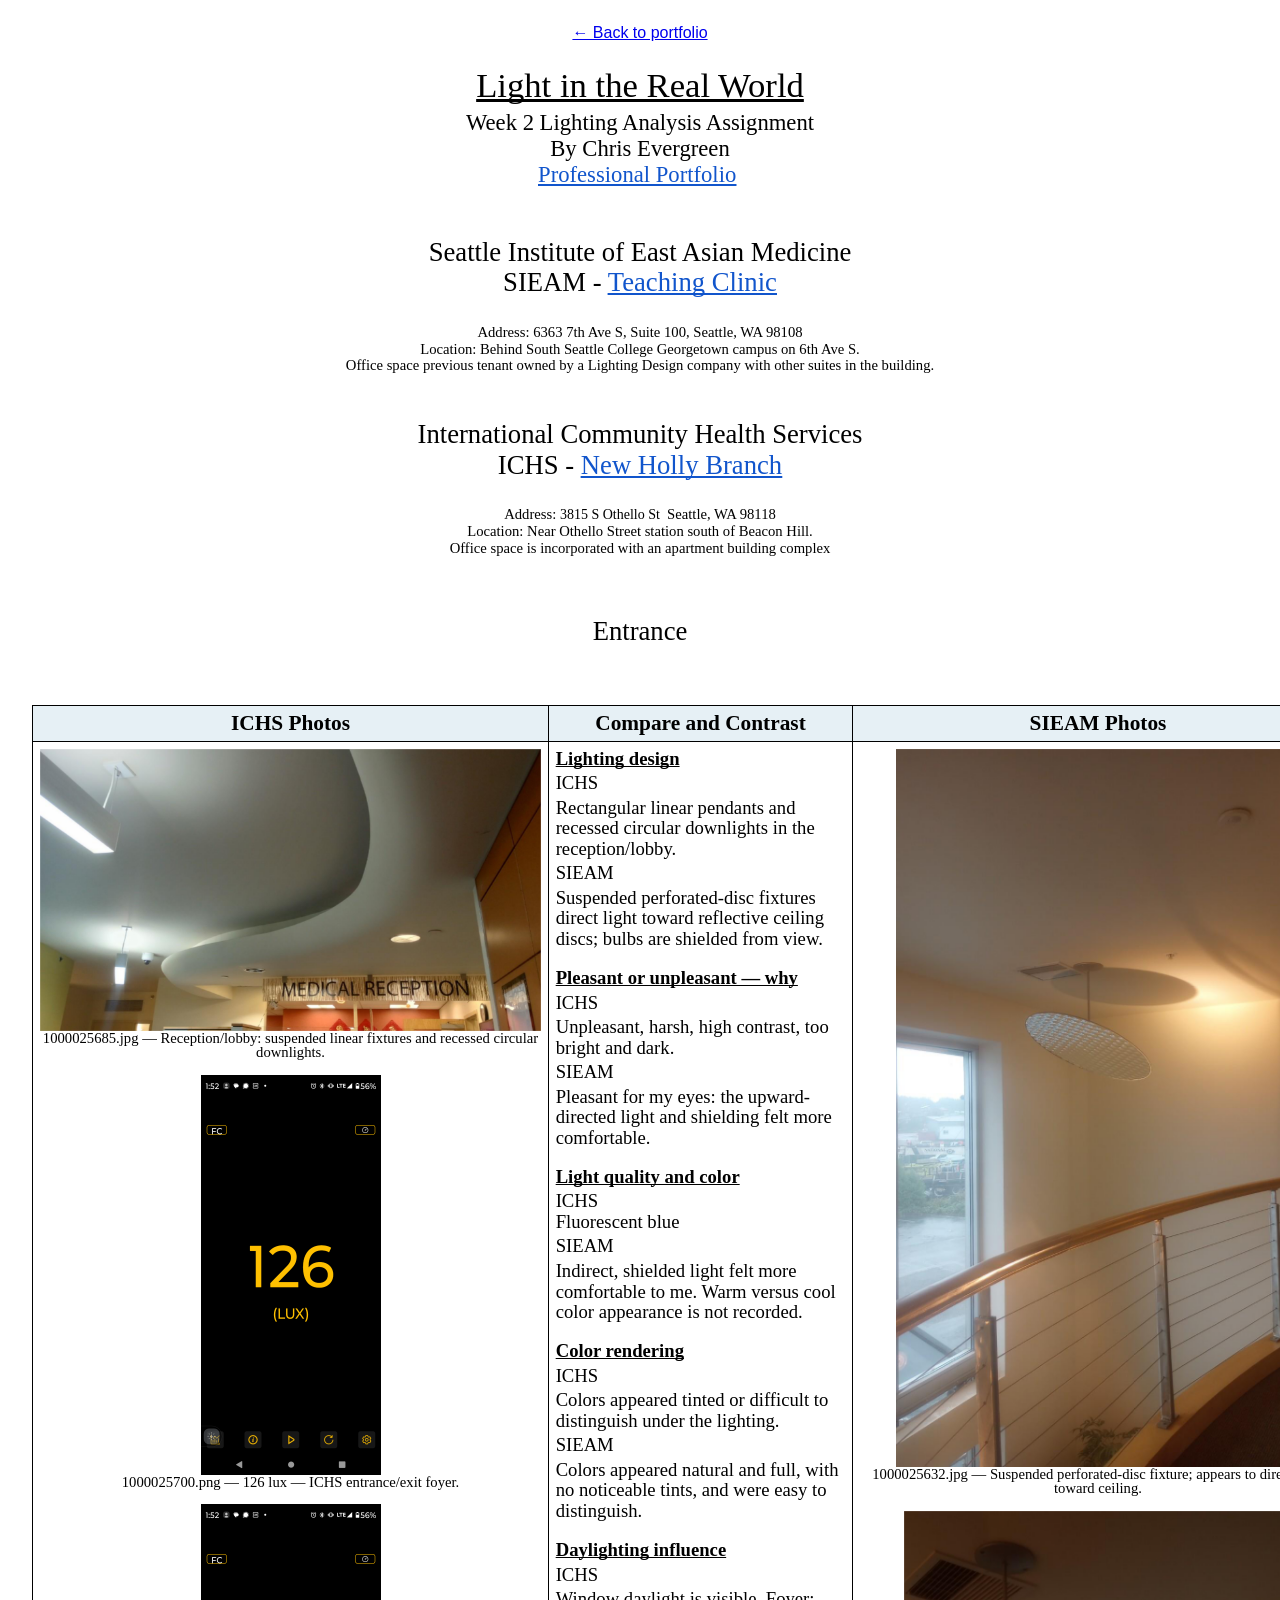
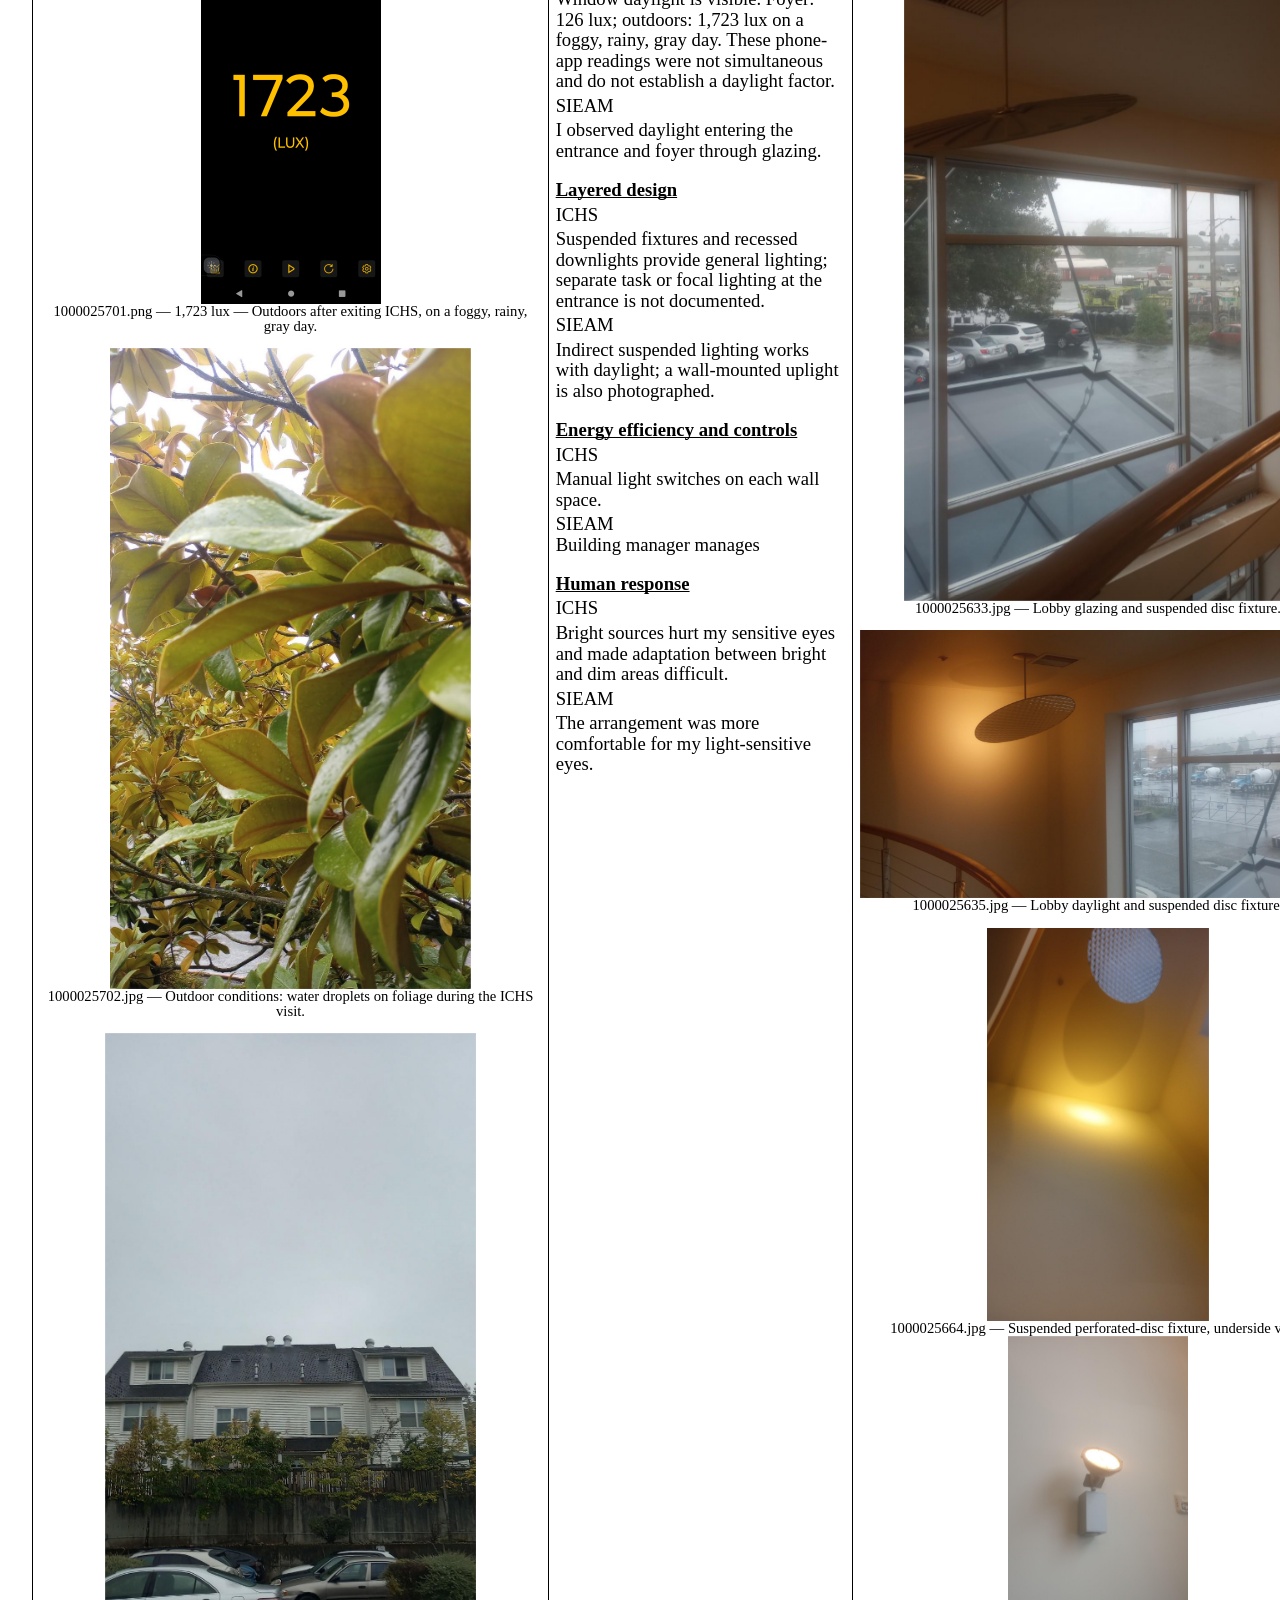
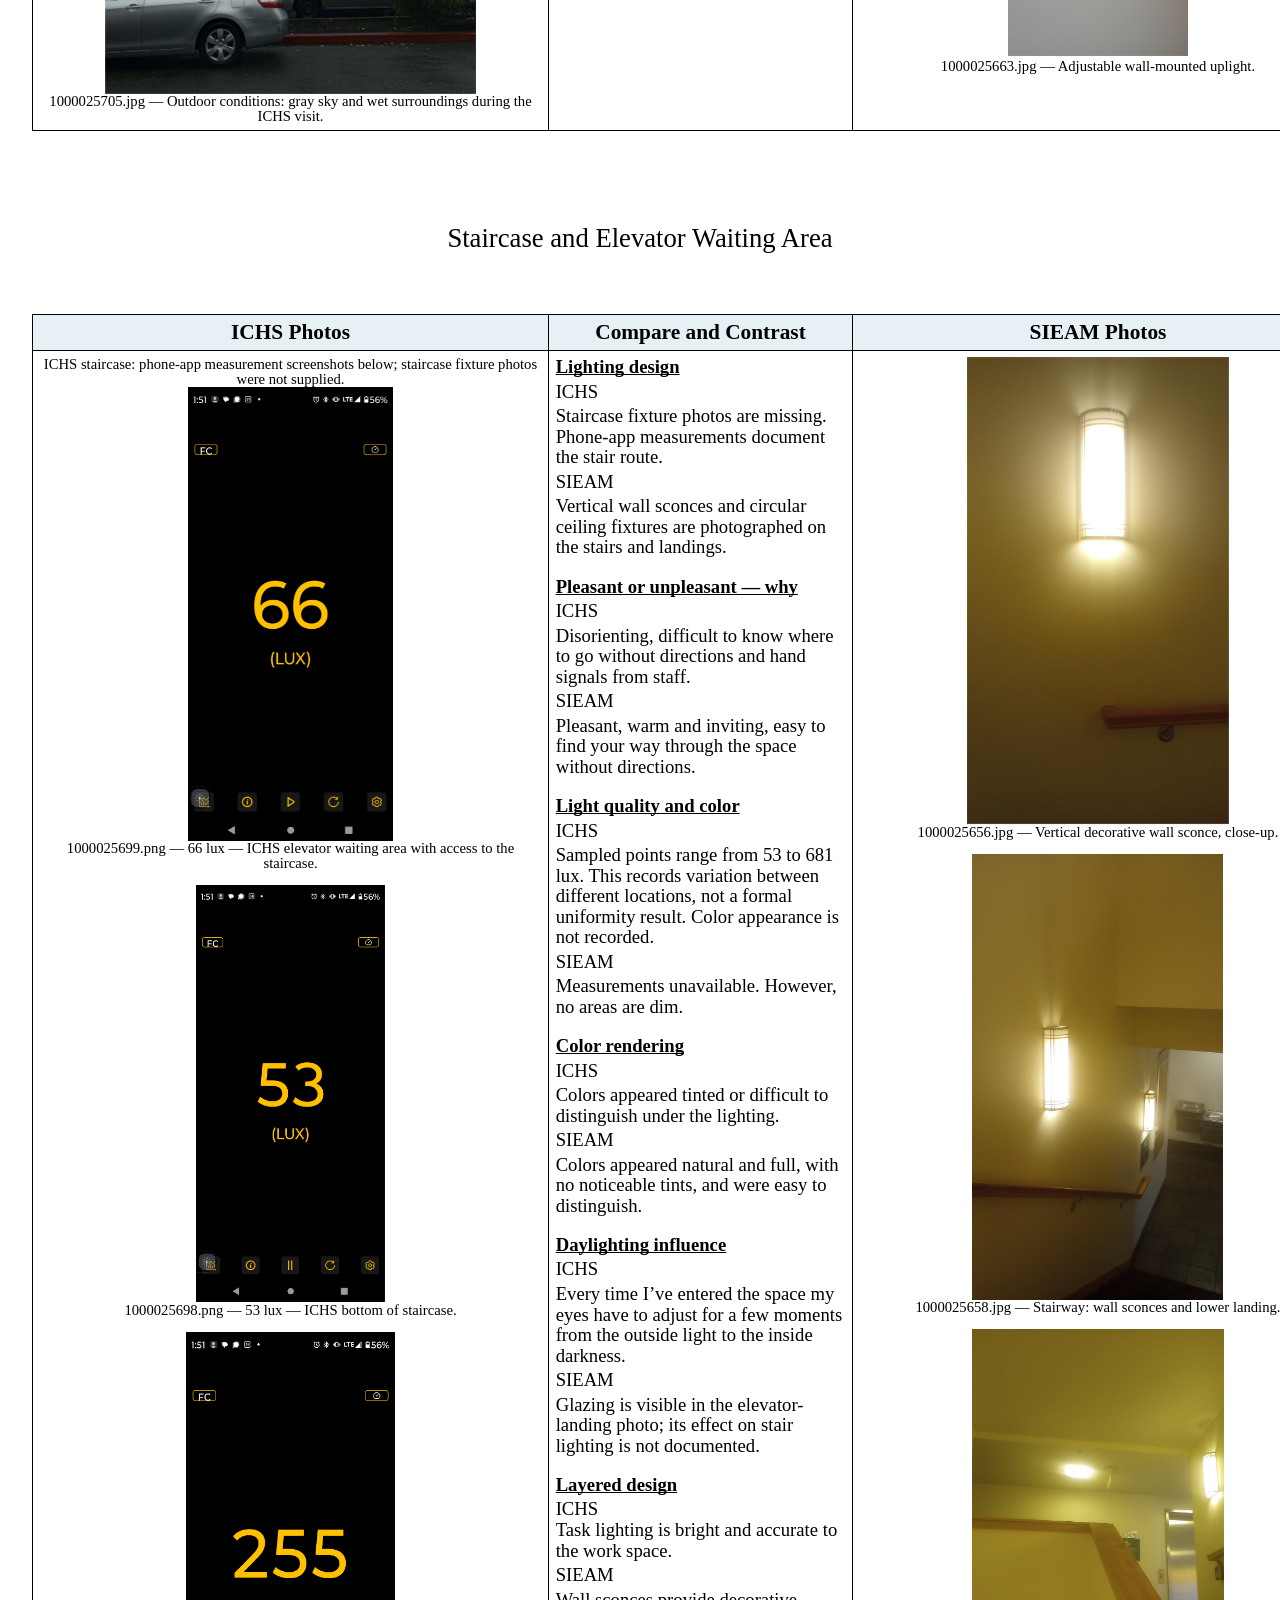
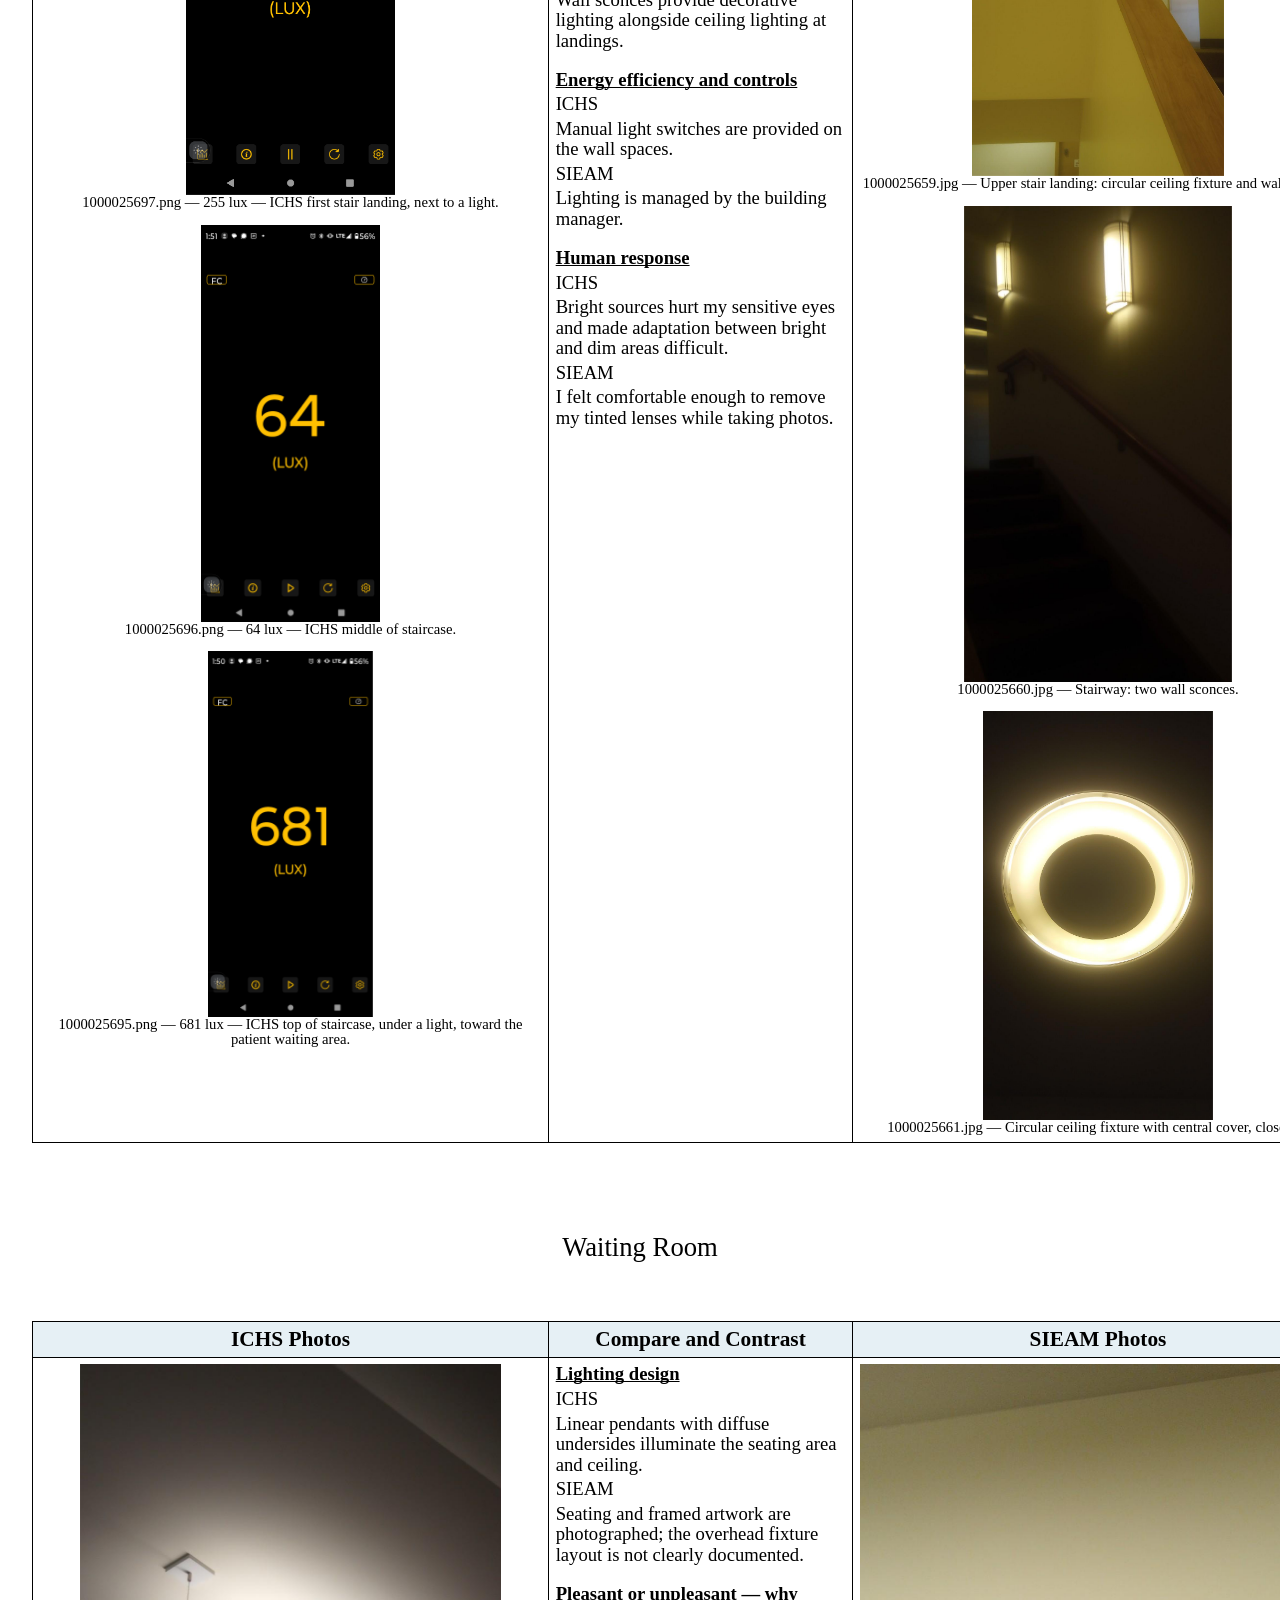
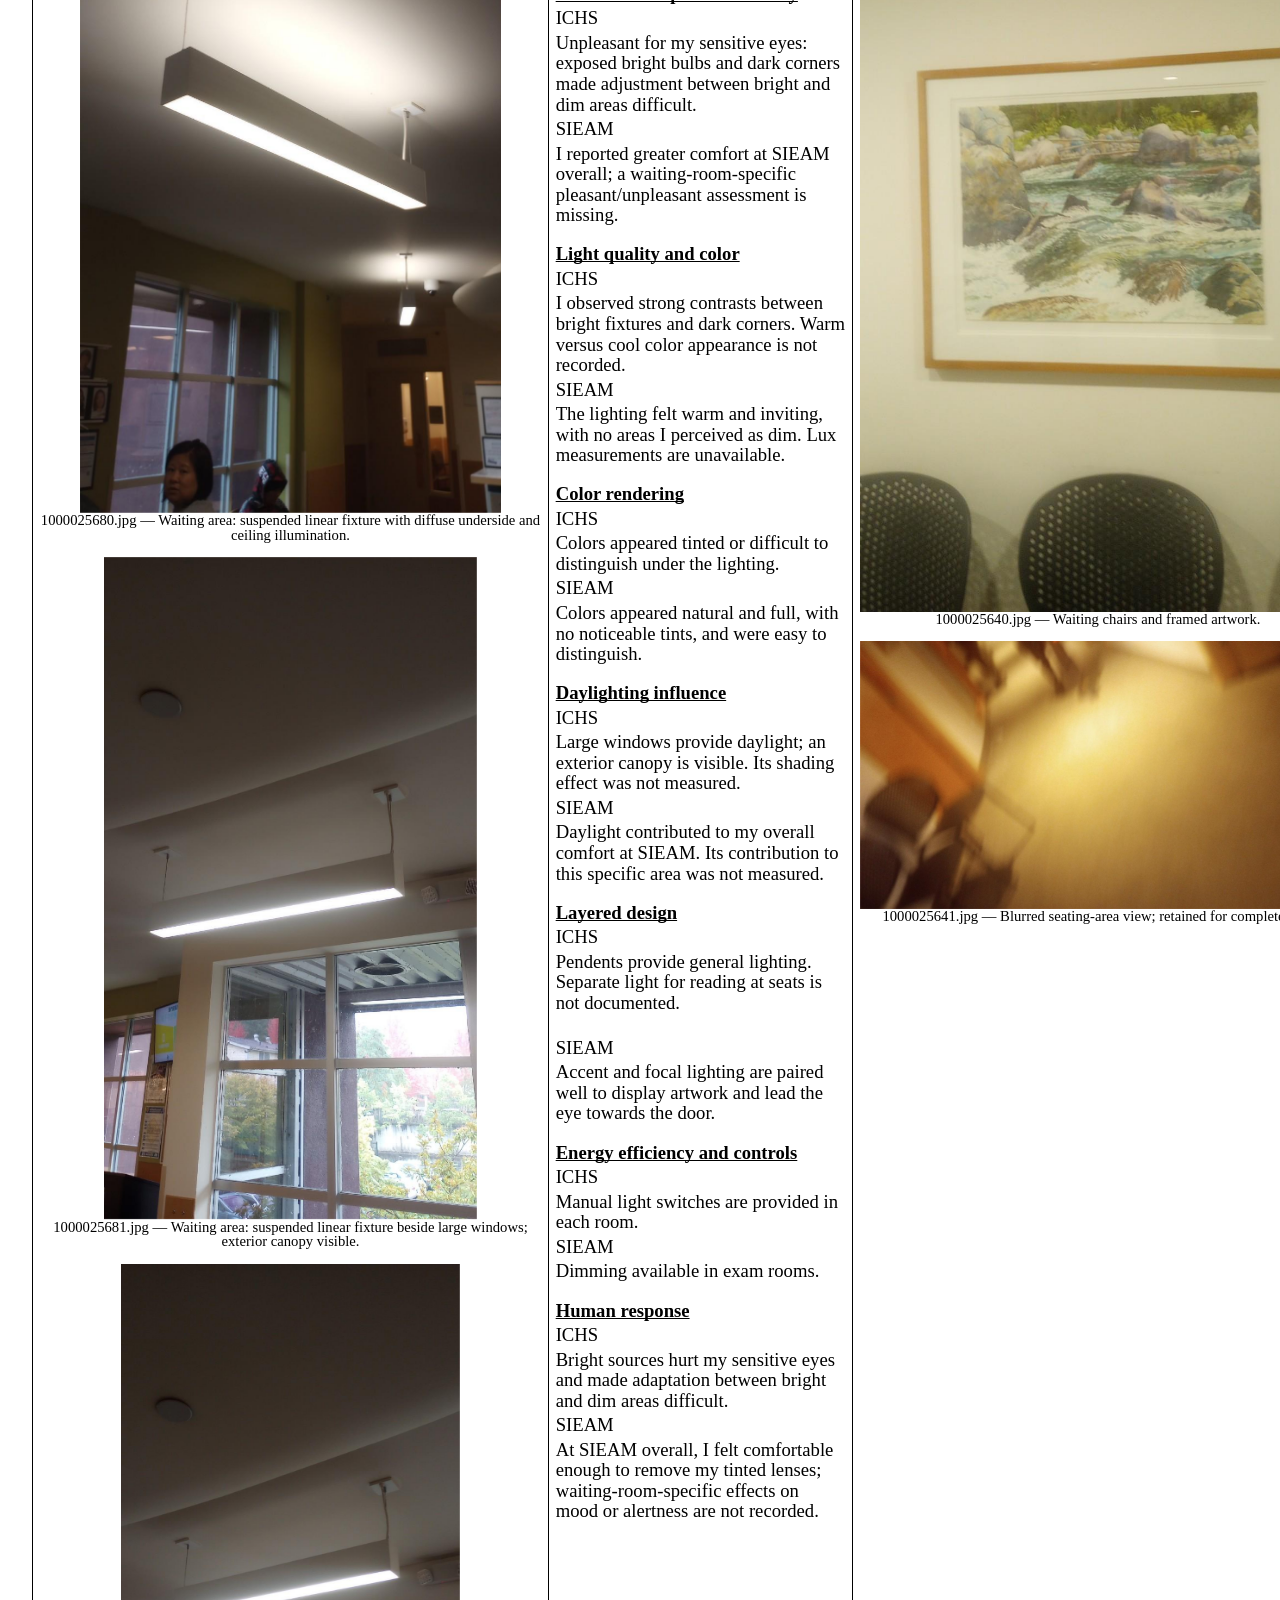
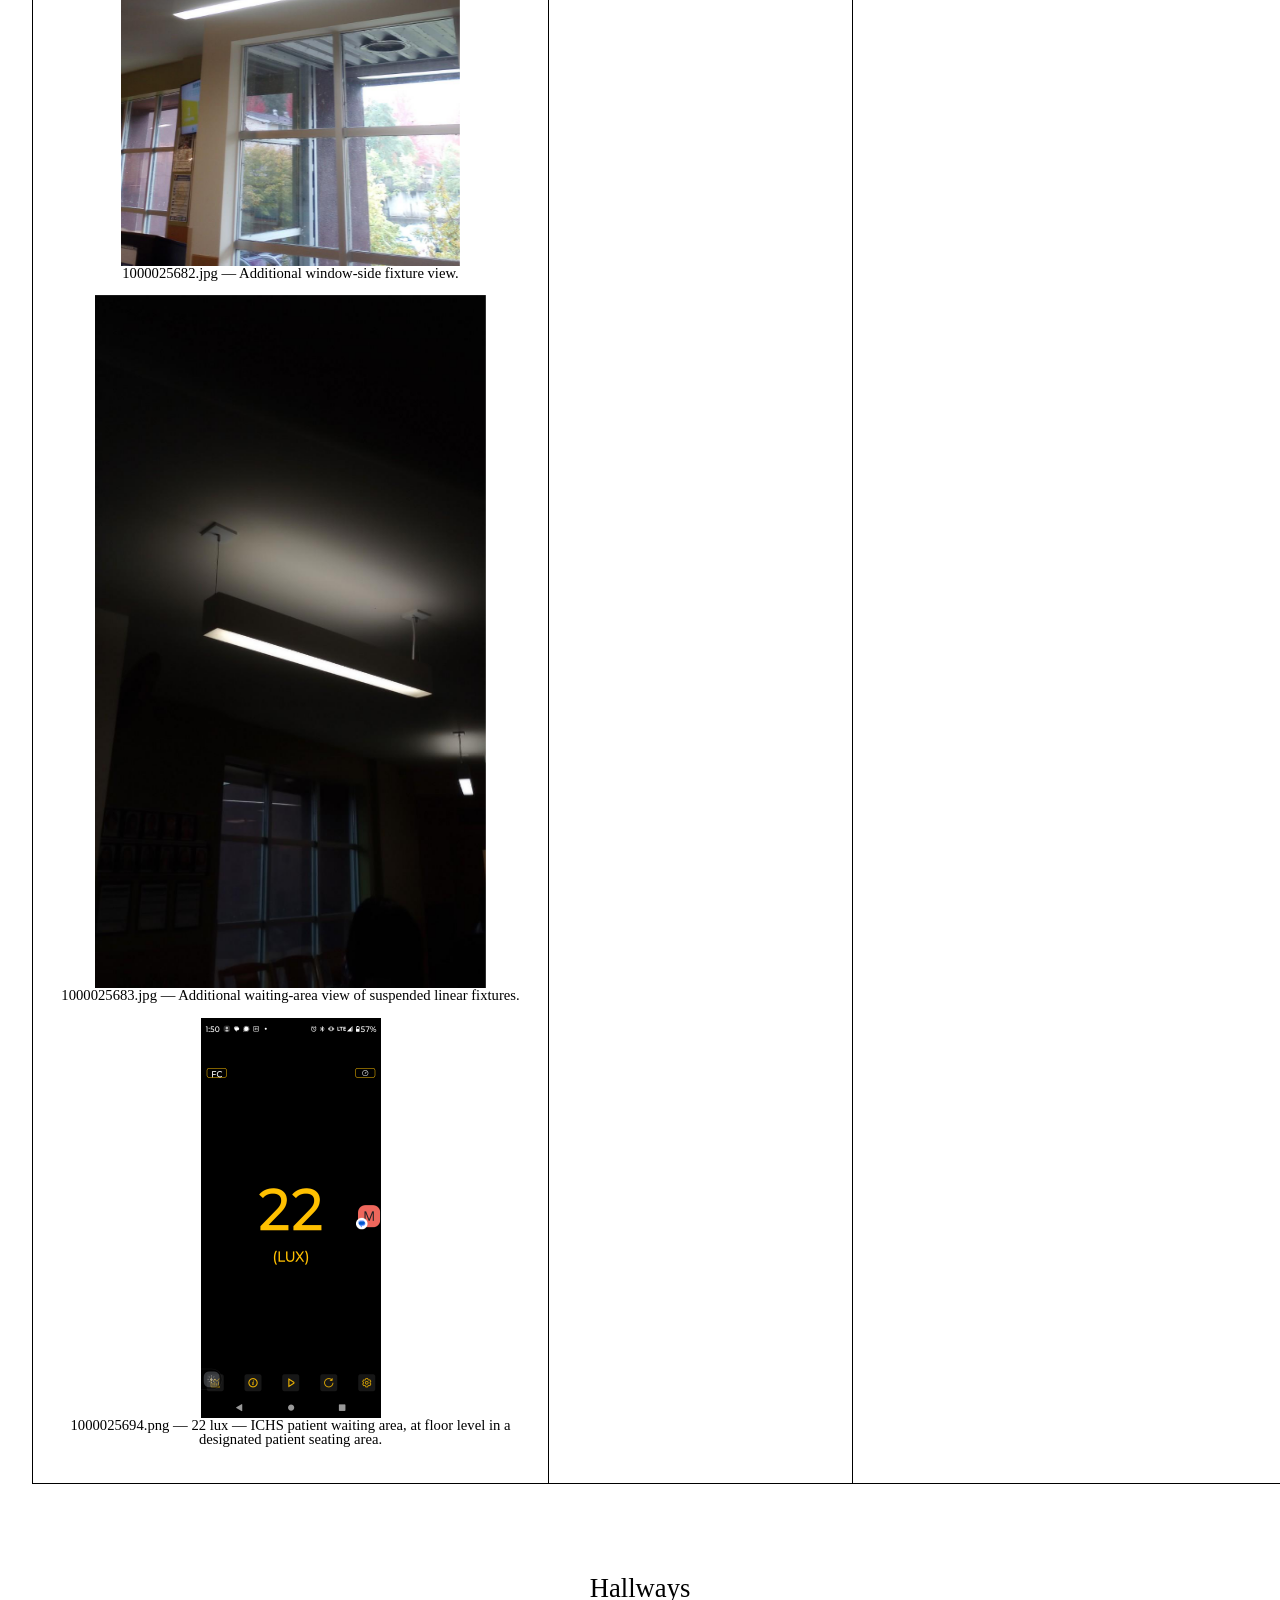
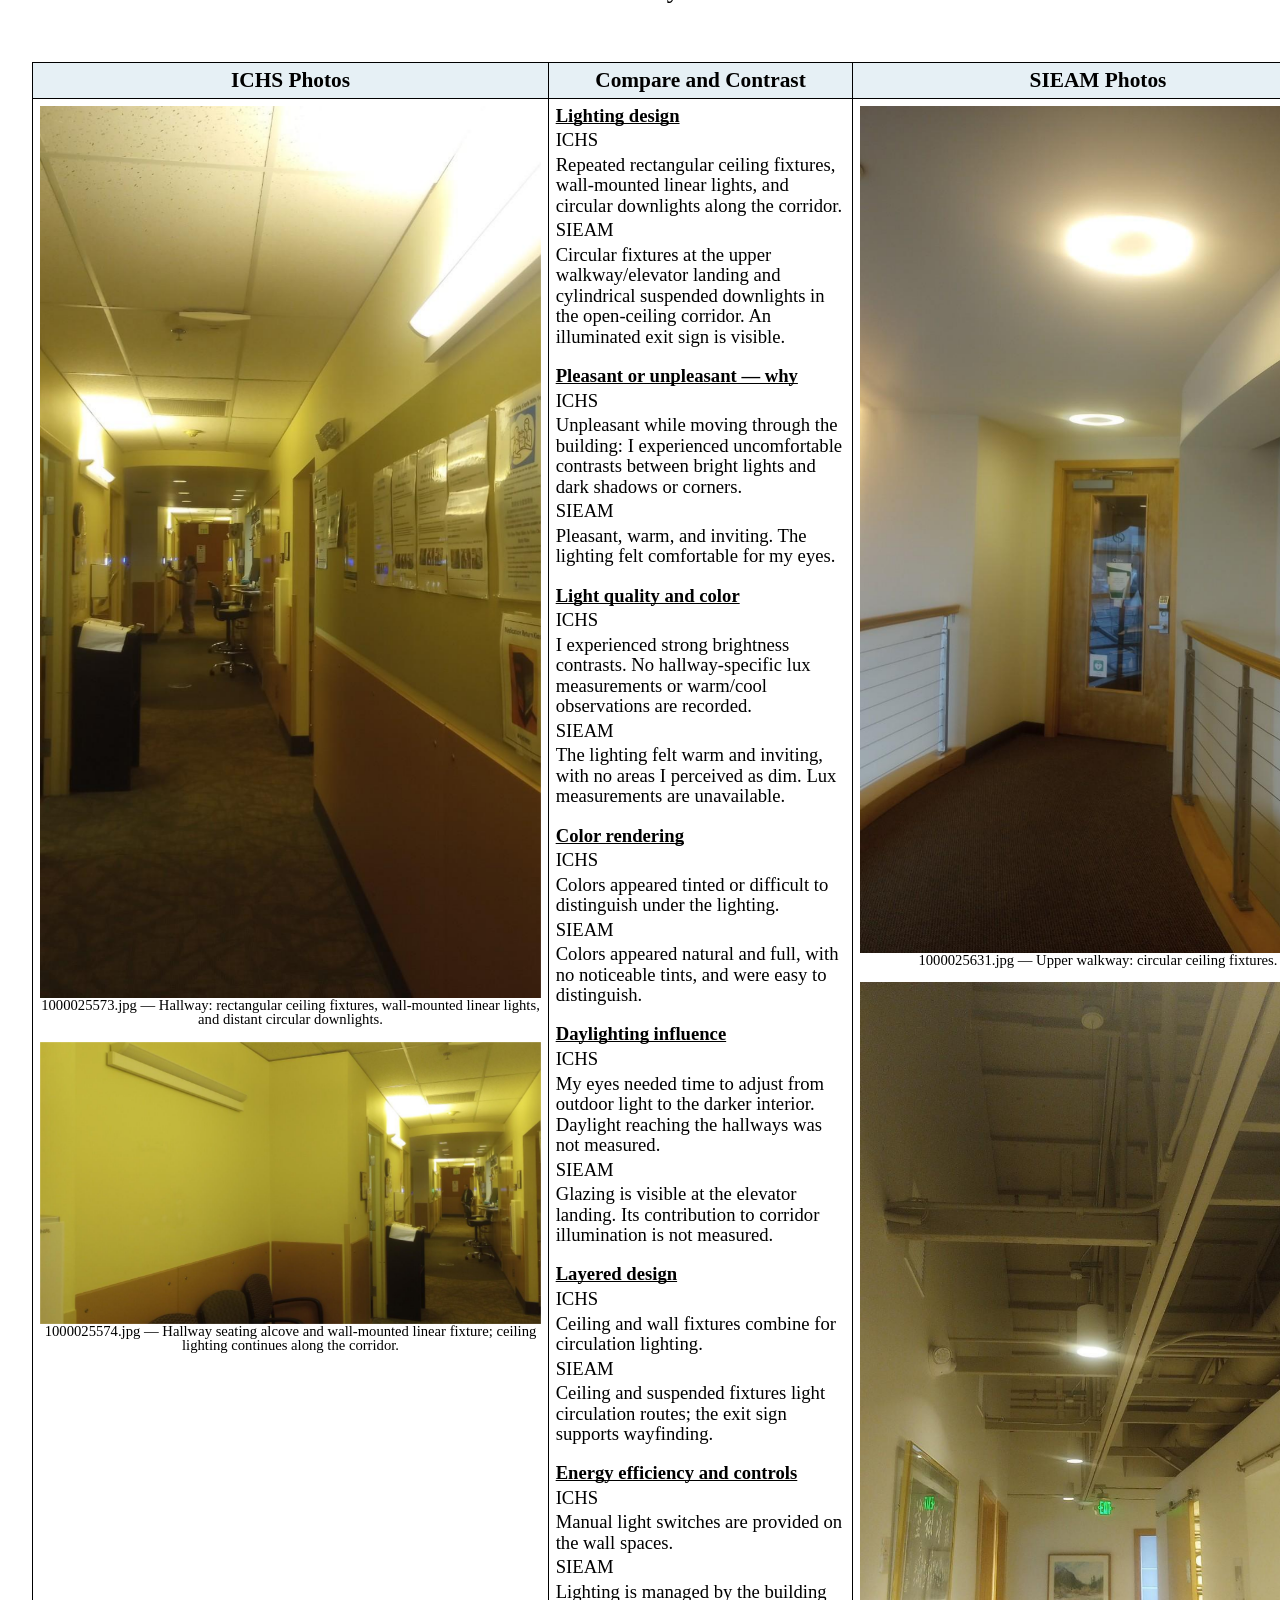
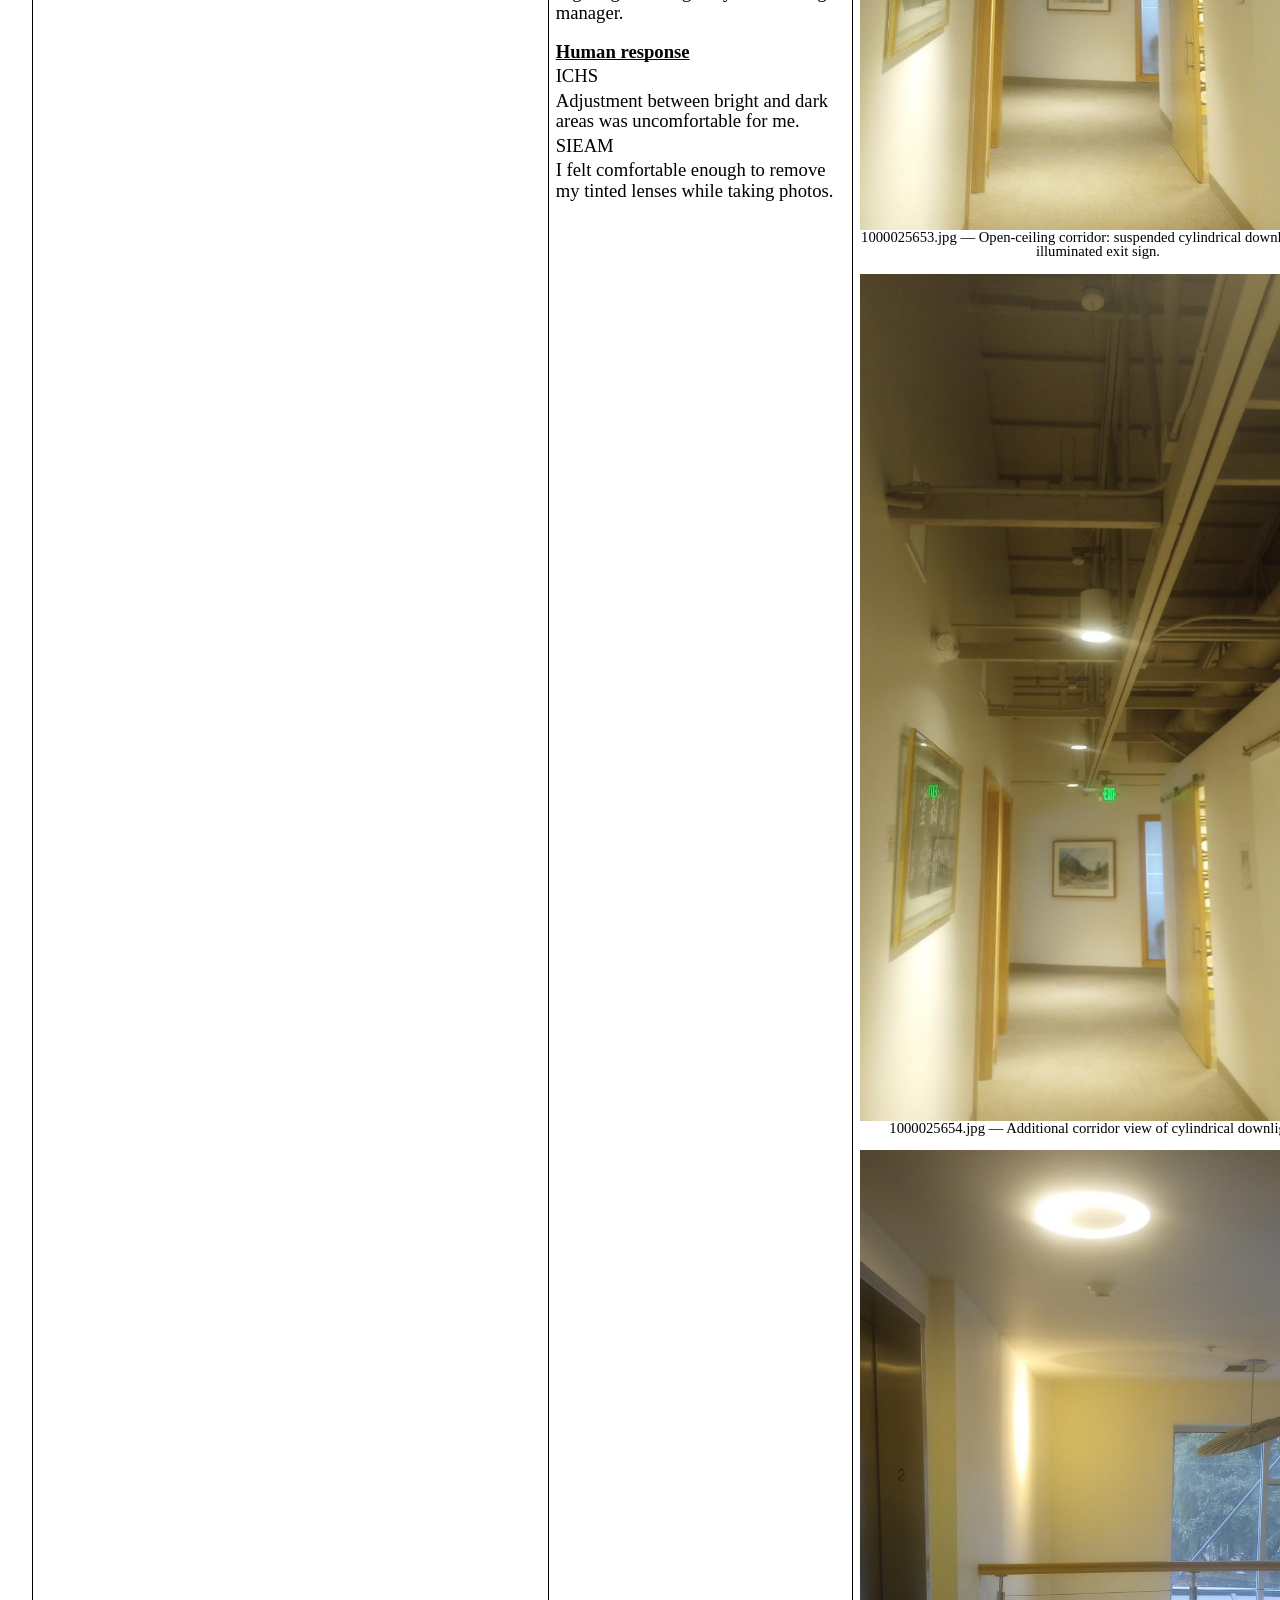
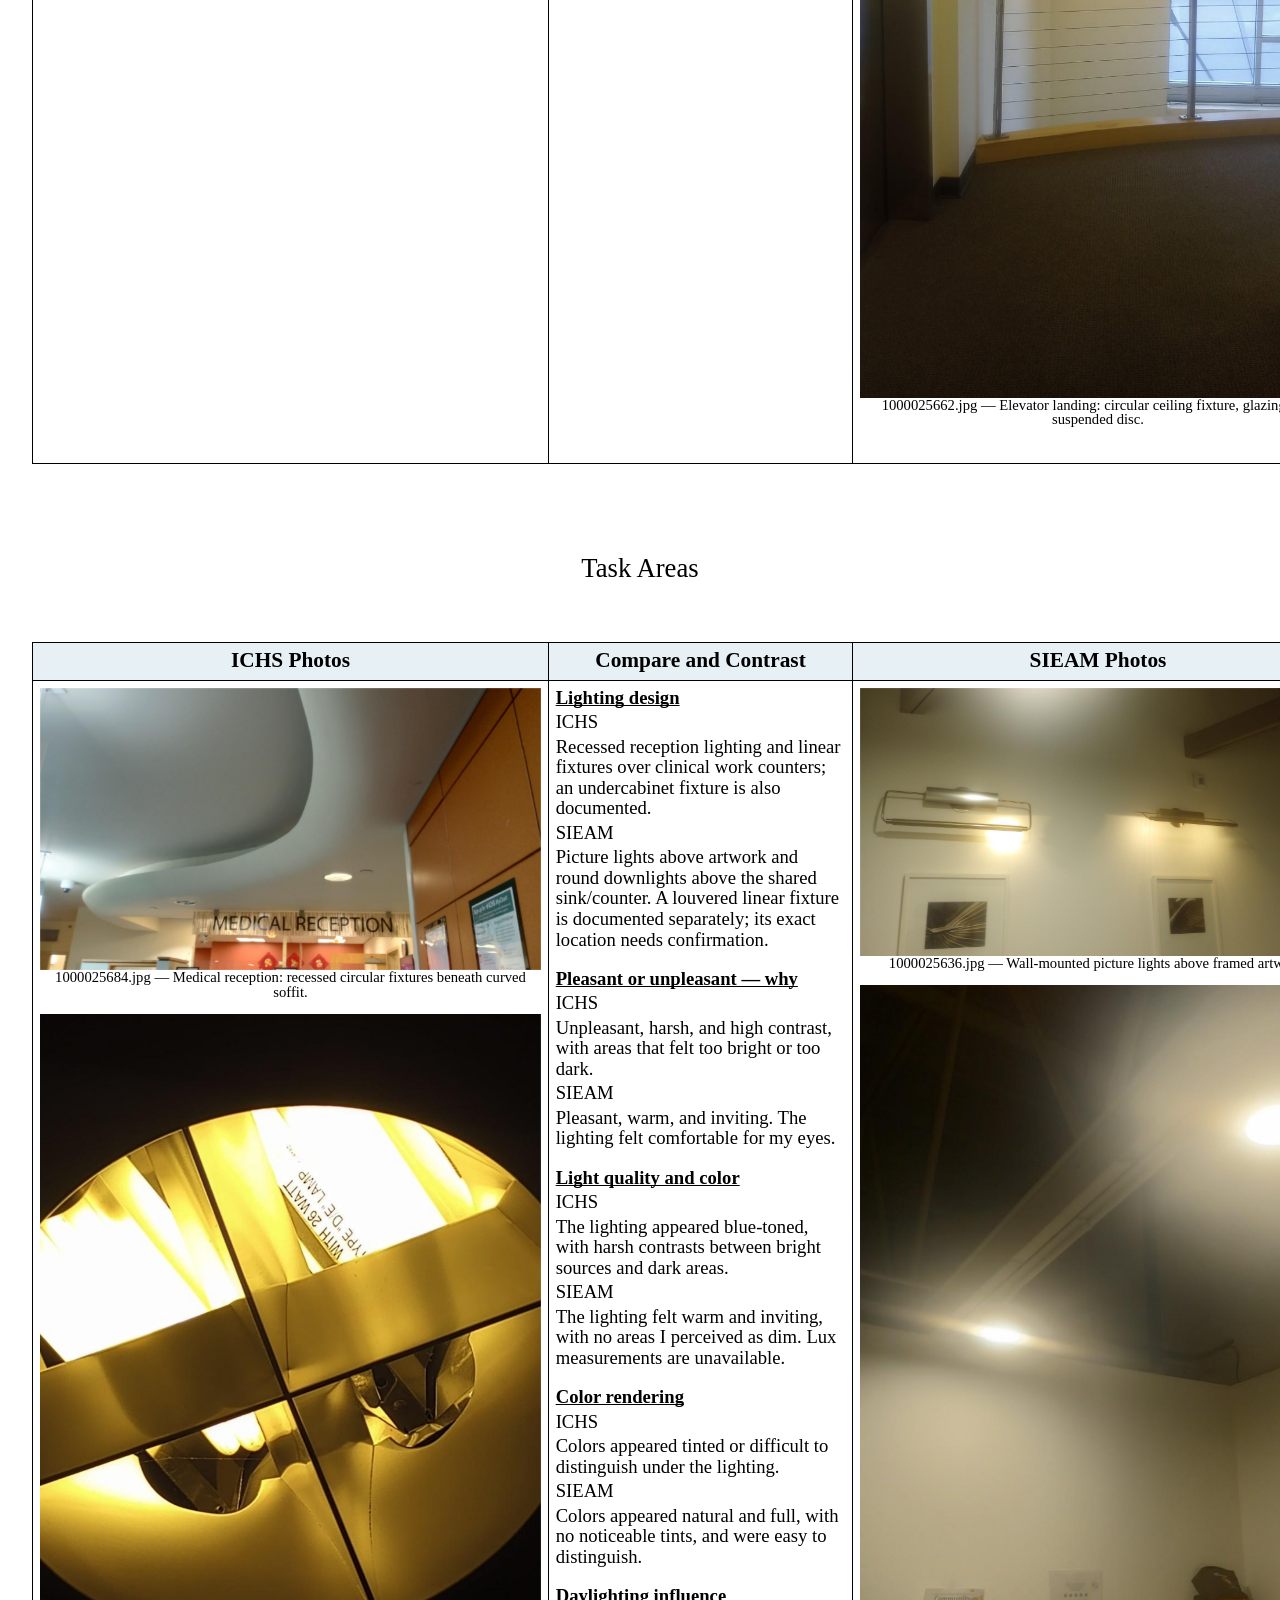
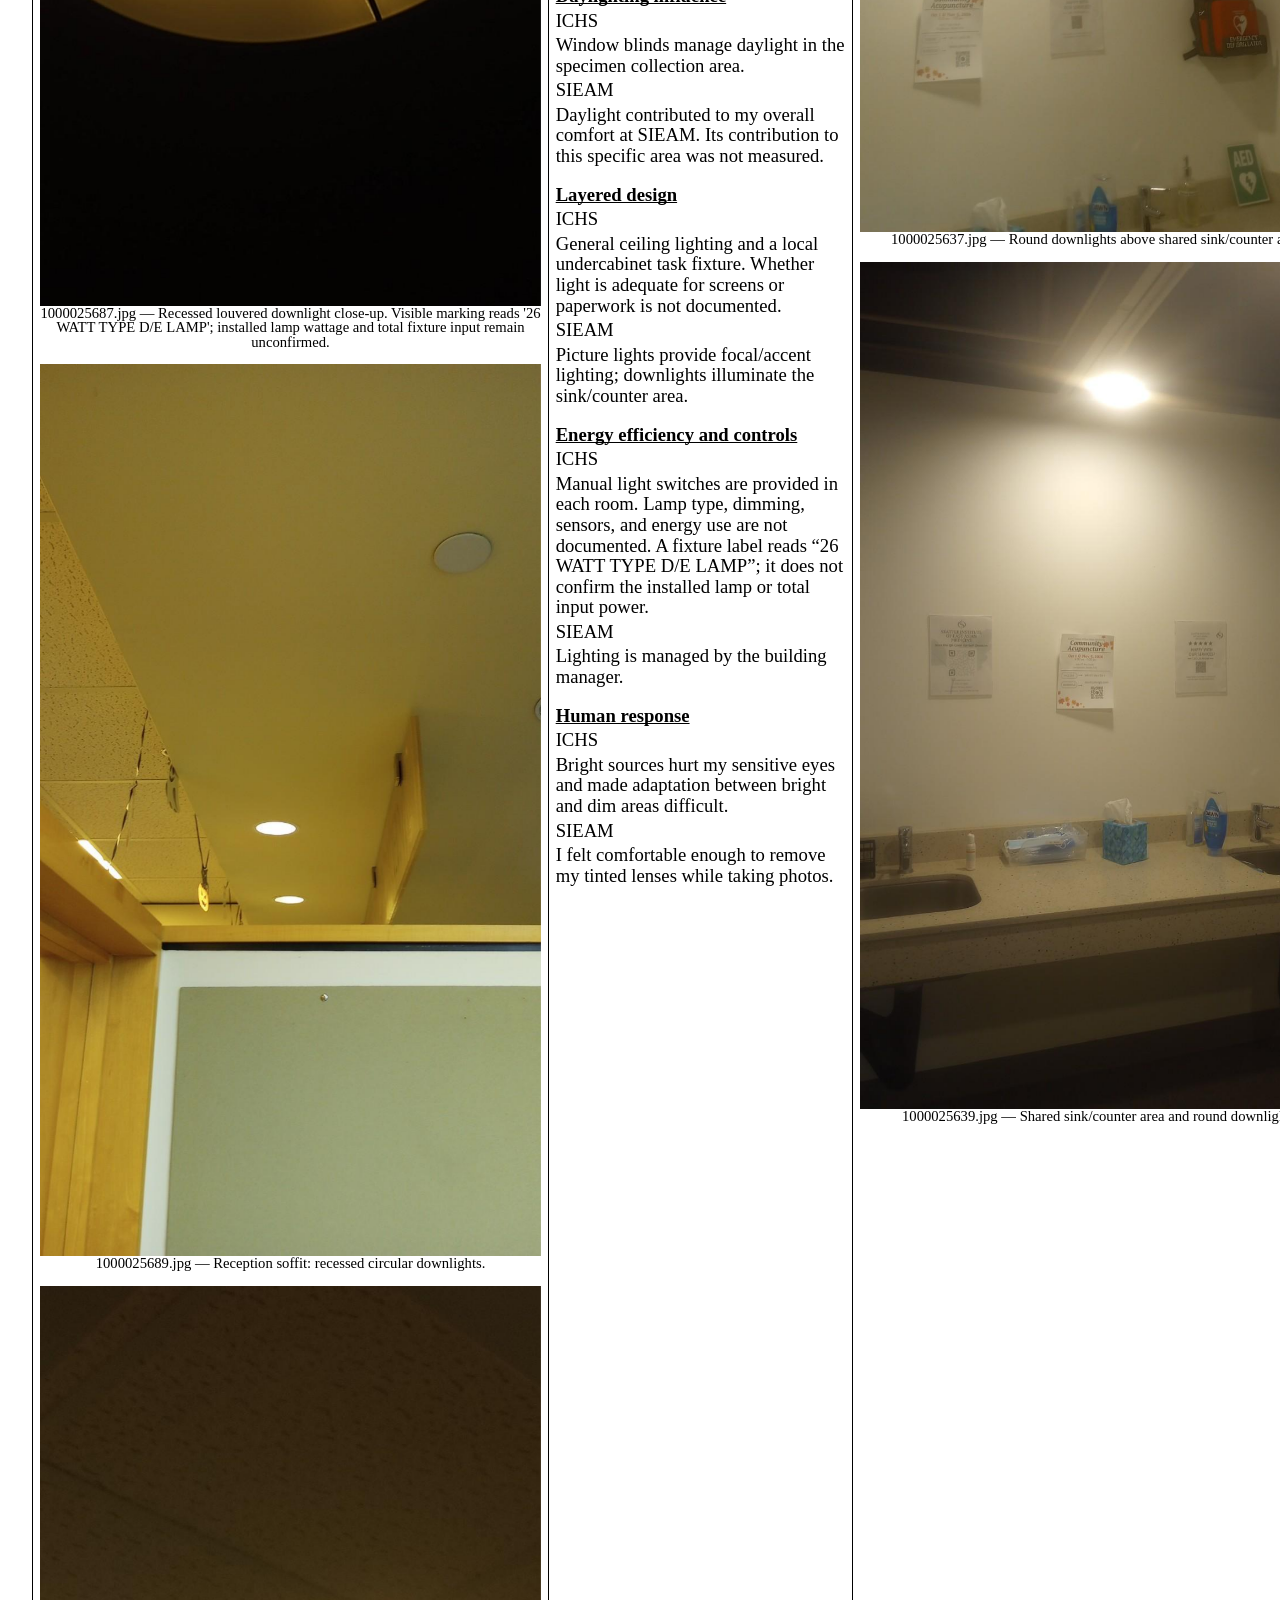
==== commit acd7bf1c: "Publish latest lighting design assignment export" ====
--- a/portfolio/lighting-design/index.html
+++ b/portfolio/lighting-design/index.html
@@ -1,35 +1,11 @@
-<html><head><meta name="viewport" content="width=device-width, initial-scale=1"><title>Lighting Design Compare and Contrast | Evergreen Inspirations</title><meta content="text/html; charset=UTF-8" http-equiv="content-type"><style type="text/css">@import url(https://themes.googleusercontent.com/fonts/css?kit=OPeqXG-QxW3ZD8BtmPikfA);ol{margin:0;padding:0}table td,table th{padding:0}.c21{border-right-style:solid;padding:5pt 5pt 5pt 5pt;border-bottom-color:#000000;border-top-width:1pt;border-right-width:1pt;border-left-color:#000000;vertical-align:top;border-right-color:#000000;border-left-width:1pt;border-top-style:solid;background-color:#e6f0f5;border-left-style:solid;border-bottom-width:1pt;width:364.5pt;border-top-color:#000000;border-bottom-style:solid}.c4{border-right-style:solid;padding:5pt 5pt 5pt 5pt;border-bottom-color:#000000;border-top-width:1pt;border-right-width:1pt;border-left-color:#000000;vertical-align:top;border-right-color:#000000;border-left-width:1pt;border-top-style:solid;background-color:#e6f0f5;border-left-style:solid;border-bottom-width:1pt;width:370.5pt;border-top-color:#000000;border-bottom-style:solid}.c16{border-right-style:solid;padding:5pt 5pt 5pt 5pt;border-bottom-color:#000000;border-top-width:1pt;border-right-width:1pt;border-left-color:#000000;vertical-align:top;border-right-color:#000000;border-left-width:1pt;border-top-style:solid;background-color:#e6f0f5;border-left-style:solid;border-bottom-width:1pt;width:219.8pt;border-top-color:#000000;border-bottom-style:solid}.c31{border-right-style:solid;padding:5pt 5pt 5pt 5pt;border-bottom-color:#000000;border-top-width:1pt;border-right-width:1pt;border-left-color:#000000;vertical-align:top;border-right-color:#000000;border-left-width:1pt;border-top-style:solid;border-left-style:solid;border-bottom-width:1pt;width:364.5pt;border-top-color:#000000;border-bottom-style:solid}.c27{border-right-style:solid;padding:5pt 5pt 5pt 5pt;border-bottom-color:#000000;border-top-width:1pt;border-right-width:1pt;border-left-color:#000000;vertical-align:top;border-right-color:#000000;border-left-width:1pt;border-top-style:solid;border-left-style:solid;border-bottom-width:1pt;width:390pt;border-top-color:#000000;border-bottom-style:solid}.c28{border-right-style:solid;padding:5pt 5pt 5pt 5pt;border-bottom-color:#000000;border-top-width:1pt;border-right-width:1pt;border-left-color:#000000;vertical-align:top;border-right-color:#000000;border-left-width:1pt;border-top-style:solid;border-left-style:solid;border-bottom-width:1pt;width:226.5pt;border-top-color:#000000;border-bottom-style:solid}.c35{border-right-style:solid;padding:5pt 5pt 5pt 5pt;border-bottom-color:#000000;border-top-width:1pt;border-right-width:1pt;border-left-color:#000000;vertical-align:top;border-right-color:#000000;border-left-width:1pt;border-top-style:solid;border-left-style:solid;border-bottom-width:1pt;width:234pt;border-top-color:#000000;border-bottom-style:solid}.c34{border-right-style:solid;padding:5pt 5pt 5pt 5pt;border-bottom-color:#000000;border-top-width:1pt;border-right-width:1pt;border-left-color:#000000;vertical-align:top;border-right-color:#000000;border-left-width:1pt;border-top-style:solid;border-left-style:solid;border-bottom-width:1pt;width:360.8pt;border-top-color:#000000;border-bottom-style:solid}.c33{border-right-style:solid;padding:5pt 5pt 5pt 5pt;border-bottom-color:#000000;border-top-width:1pt;border-right-width:1pt;border-left-color:#000000;vertical-align:top;border-right-color:#000000;border-left-width:1pt;border-top-style:solid;border-left-style:solid;border-bottom-width:1pt;width:368.2pt;border-top-color:#000000;border-bottom-style:solid}.c10{border-right-style:solid;padding:5pt 5pt 5pt 5pt;border-bottom-color:#000000;border-top-width:1pt;border-right-width:1pt;border-left-color:#000000;vertical-align:top;border-right-color:#000000;border-left-width:1pt;border-top-style:solid;border-left-style:solid;border-bottom-width:1pt;width:363.8pt;border-top-color:#000000;border-bottom-style:solid}.c36{border-right-style:solid;padding:5pt 5pt 5pt 5pt;border-bottom-color:#000000;border-top-width:1pt;border-right-width:1pt;border-left-color:#000000;vertical-align:top;border-right-color:#000000;border-left-width:1pt;border-top-style:solid;border-left-style:solid;border-bottom-width:1pt;width:377.2pt;border-top-color:#000000;border-bottom-style:solid}.c26{border-right-style:solid;padding:5pt 5pt 5pt 5pt;border-bottom-color:#000000;border-top-width:1pt;border-right-width:1pt;border-left-color:#000000;vertical-align:top;border-right-color:#000000;border-left-width:1pt;border-top-style:solid;border-left-style:solid;border-bottom-width:1pt;width:376.5pt;border-top-color:#000000;border-bottom-style:solid}.c20{border-right-style:solid;padding:5pt 5pt 5pt 5pt;border-bottom-color:#000000;border-top-width:1pt;border-right-width:1pt;border-left-color:#000000;vertical-align:top;border-right-color:#000000;border-left-width:1pt;border-top-style:solid;border-left-style:solid;border-bottom-width:1pt;width:371.2pt;border-top-color:#000000;border-bottom-style:solid}.c17{border-right-style:solid;padding:5pt 5pt 5pt 5pt;border-bottom-color:#000000;border-top-width:1pt;border-right-width:1pt;border-left-color:#000000;vertical-align:top;border-right-color:#000000;border-left-width:1pt;border-top-style:solid;border-left-style:solid;border-bottom-width:1pt;width:370.5pt;border-top-color:#000000;border-bottom-style:solid}.c40{border-right-style:solid;padding:5pt 5pt 5pt 5pt;border-bottom-color:#000000;border-top-width:1pt;border-right-width:1pt;border-left-color:#000000;vertical-align:top;border-right-color:#000000;border-left-width:1pt;border-top-style:solid;border-left-style:solid;border-bottom-width:1pt;width:219.8pt;border-top-color:#000000;border-bottom-style:solid}.c23{border-right-style:solid;padding:5pt 5pt 5pt 5pt;border-bottom-color:#000000;border-top-width:1pt;border-right-width:1pt;border-left-color:#000000;vertical-align:top;border-right-color:#000000;border-left-width:1pt;border-top-style:solid;border-left-style:solid;border-bottom-width:1pt;width:228pt;border-top-color:#000000;border-bottom-style:solid}.c25{border-right-style:solid;padding:5pt 5pt 5pt 5pt;border-bottom-color:#000000;border-top-width:1pt;border-right-width:1pt;border-left-color:#000000;vertical-align:top;border-right-color:#000000;border-left-width:1pt;border-top-style:solid;border-left-style:solid;border-bottom-width:1pt;width:222.8pt;border-top-color:#000000;border-bottom-style:solid}.c37{border-right-style:solid;padding:5pt 5pt 5pt 5pt;border-bottom-color:#000000;border-top-width:1pt;border-right-width:1pt;border-left-color:#000000;vertical-align:top;border-right-color:#000000;border-left-width:1pt;border-top-style:solid;border-left-style:solid;border-bottom-width:1pt;width:387pt;border-top-color:#000000;border-bottom-style:solid}.c38{border-right-style:solid;padding:5pt 5pt 5pt 5pt;border-bottom-color:#000000;border-top-width:1pt;border-right-width:1pt;border-left-color:#000000;vertical-align:top;border-right-color:#000000;border-left-width:1pt;border-top-style:solid;border-left-style:solid;border-bottom-width:1pt;width:213.8pt;border-top-color:#000000;border-bottom-style:solid}.c39{border-right-style:solid;padding:5pt 5pt 5pt 5pt;border-bottom-color:#000000;border-top-width:1pt;border-right-width:1pt;border-left-color:#000000;vertical-align:top;border-right-color:#000000;border-left-width:1pt;border-top-style:solid;border-left-style:solid;border-bottom-width:1pt;width:372pt;border-top-color:#000000;border-bottom-style:solid}.c24{-webkit-text-decoration-skip:none;color:#000000;font-weight:400;text-decoration:underline;vertical-align:baseline;text-decoration-skip-ink:none;font-size:26pt;font-family:"Arial";font-style:normal}.c1{padding-top:0pt;padding-bottom:0pt;line-height:1.15;orphans:2;widows:2;text-align:center;height:11pt}.c29{padding-top:0pt;padding-bottom:3pt;line-height:1.15;page-break-after:avoid;orphans:2;widows:2;text-align:center}.c12{color:#000000;font-weight:700;text-decoration:none;vertical-align:baseline;font-size:9pt;font-family:"Arial";font-style:normal}.c3{color:#000000;font-weight:400;text-decoration:none;vertical-align:baseline;font-size:11pt;font-family:"Arial";font-style:normal}.c2{color:#000000;font-weight:700;text-decoration:none;vertical-align:baseline;font-size:11pt;font-family:"Arial";font-style:normal}.c8{color:#000000;font-weight:400;text-decoration:none;vertical-align:baseline;font-size:17pt;font-family:"Arial";font-style:normal}.c7{padding-top:20pt;padding-bottom:6pt;line-height:1.15;page-break-after:avoid;orphans:2;widows:2;text-align:center}.c5{color:#000000;font-weight:400;text-decoration:none;vertical-align:baseline;font-size:9pt;font-family:"Arial";font-style:normal}.c15{color:#000000;font-weight:400;text-decoration:none;vertical-align:baseline;font-size:20pt;font-family:"Arial";font-style:normal}.c11{padding-top:0pt;padding-bottom:0pt;line-height:1.15;orphans:2;widows:2;text-align:center}.c0{padding-top:0pt;padding-bottom:0pt;line-height:1.0;text-align:center;height:11pt}.c6{padding-top:0pt;padding-bottom:0pt;line-height:1.0;text-align:center}.c32{text-decoration-skip-ink:none;-webkit-text-decoration-skip:none;color:#1155cc;text-decoration:underline}.c13{margin-left:auto;border-spacing:0;border-collapse:collapse;margin-right:auto}.c41{background-color:#ffffff;max-width:468pt;padding:72pt 72pt 72pt 72pt}.c30{font-size:10.5pt;font-weight:400;font-family:"Roboto"}.c19{color:inherit;text-decoration:inherit}.c14{font-size:9pt}.c22{background-color:#e6f0f5}.c9{height:0pt}.c18{height:28.4pt}.title{padding-top:0pt;color:#000000;font-size:26pt;padding-bottom:3pt;font-family:"Arial";line-height:1.15;page-break-after:avoid;orphans:2;widows:2;text-align:left}.subtitle{padding-top:0pt;color:#666666;font-size:15pt;padding-bottom:16pt;font-family:"Arial";line-height:1.15;page-break-after:avoid;orphans:2;widows:2;text-align:left}li{color:#000000;font-size:11pt;font-family:"Arial"}p{margin:0;color:#000000;font-size:11pt;font-family:"Arial"}h1{padding-top:20pt;color:#000000;font-size:20pt;padding-bottom:6pt;font-family:"Arial";line-height:1.15;page-break-after:avoid;orphans:2;widows:2;text-align:left}h2{padding-top:18pt;color:#000000;font-size:16pt;padding-bottom:6pt;font-family:"Arial";line-height:1.15;page-break-after:avoid;orphans:2;widows:2;text-align:left}h3{padding-top:16pt;color:#434343;font-size:14pt;padding-bottom:4pt;font-family:"Arial";line-height:1.15;page-break-after:avoid;orphans:2;widows:2;text-align:left}h4{padding-top:14pt;color:#666666;font-size:12pt;padding-bottom:4pt;font-family:"Arial";line-height:1.15;page-break-after:avoid;orphans:2;widows:2;text-align:left}h5{padding-top:12pt;color:#666666;font-size:11pt;padding-bottom:4pt;font-family:"Arial";line-height:1.15;page-break-after:avoid;orphans:2;widows:2;text-align:left}h6{padding-top:12pt;color:#666666;font-size:11pt;padding-bottom:4pt;font-family:"Arial";line-height:1.15;page-break-after:avoid;font-style:italic;orphans:2;widows:2;text-align:left}</style><style id="website-layout">
-html { box-sizing: border-box; }
-*, *::before, *::after { box-sizing: inherit; }
-body.doc-content { max-width: none; width: 100%; margin: 0; padding: 24px clamp(12px, 2.5vw, 40px); }
-body.doc-content > nav { text-align: center; }
-body.doc-content > p, body.doc-content > h1, body.doc-content > h2 { margin-left: auto; margin-right: auto; text-align: center; }
-body.doc-content > p { max-width: 900px; }
-table { width: 100%; table-layout: fixed; margin: 18px auto 30px; }
-td { overflow-wrap: anywhere; padding: 10px !important; }
-td:nth-child(1), td:nth-child(3) { width: 38% !important; }
-td:nth-child(2) { width: 24% !important; }
-td span:has(> img) { max-width: 100% !important; height: auto !important; }
-td img { max-width: 100% !important; height: auto !important; }
-@media (max-width: 600px) {
-  body.doc-content { padding: 16px 8px; }
-  td { padding: 6px !important; }
-  td:nth-child(1), td:nth-child(3) { width: 35% !important; }
-  td:nth-child(2) { width: 30% !important; }
-}
-</style><style id="observation-layout">
-td:nth-child(1),td:nth-child(3){width:34% !important}
-td:nth-child(2){width:32% !important}
-.observation-panel{text-align:left;font-family:Arial,sans-serif}
-.observation-category{margin:0 0 18px;padding:0 0 14px;border-bottom:1px solid #dbe5ea}
-.observation-category h3{font:bold 15px/1.35 Arial,sans-serif;margin:0 0 10px;padding:0;color:#193c49}
-.clinic-observation{margin-top:10px}
-.clinic-observation p{font:13px/1.45 Arial,sans-serif;text-align:left;margin:0 0 5px}
-.clinic-observation p strong{font-weight:700}
-.observation-blank{height:40px;border-bottom:1px dashed #c1ccd2;margin:6px 0 8px}
-.original-notes{text-align:left;font:12px/1.4 Arial,sans-serif;margin-top:16px}
-.original-notes summary{cursor:pointer;color:#476370}
-.original-notes>div{margin-top:12px}
-td>p{margin-bottom:8px}
-@media(max-width:600px){.clinic-observation p{font-size:12px}.observation-category h3{font-size:13px}}
-</style></head><body class="c41 doc-content"><nav style="margin-bottom:24px;font-family:Arial,sans-serif"><a href="/#portfolio">← Back to portfolio</a></nav><p class="c29 title" id="h.qrfipeyb8zx8"><span class="c24">Light in the Real World</span></p><p class="c29 title" id="h.2nmknnuuhqz2"><span class="c8">402 Lighting Design Week 2 Assignment</span></p><h1 class="c7" id="h.k1ptjhissehl"><span>Seattle Institute of East Asian Medicine <br>SIEAM - </span><span class="c32"><a class="c19" href="https://www.google.com/url?q=https://sieam.edu/teaching-clinic&amp;sa=D&amp;source=editors&amp;ust=1791683537856660&amp;usg=AOvVaw0O_BNH18yub1lE9E__CGbm">Teaching Clinic</a></span></h1><p class="c11"><span>Address: 6363 7th Ave S, Suite 100, Seattle, WA 98108</span><span><br></span><span class="c3">Location: Behind South Seattle College Georgetown campus on 6th Ave S. <br>Office space previous tenant owned by a Lighting Design company with other suites in the building.</span></p><h1 class="c7" id="h.1znx0qjndae1"><span>International Community Health Services <br>ICHS</span><span><a class="c19" href="https://www.google.com/url?q=https://www.ichs.com/locations/holly-park-medical-and-dental-clinic&amp;sa=D&amp;source=editors&amp;ust=1791683537857060&amp;usg=AOvVaw0m9BMSNcQbxA5CqZVN9LfW">&nbsp;- </a></span><span class="c32"><a class="c19" href="https://www.google.com/url?q=https://www.ichs.com/locations/holly-park-medical-and-dental-clinic&amp;sa=D&amp;source=editors&amp;ust=1791683537857131&amp;usg=AOvVaw1-WCqpPGgF2HqnxsTuOubs">New Holly Branch </a></span></h1><p class="c11"><span>Address: </span><span class="c30">3815 S Othello St </span><span>&nbsp;Seattle, WA 98118<br>Location: Near Othello Street station south of Beacon Hill. <br>Office space is incorporated with an apartment building complex </span></p><h1 class="c7" id="h.hwp7wu7c1l64"><span class="c15">SIEAM and ICHS &mdash; Lighting comparison working draft</span></h1><p class="c11"><span class="c3">Photos grouped by comparable spaces. Room assignments are provisional where the exact location is unclear. Each unique SIEAM photo is included once; repeated uploads are omitted. Lamp technology, wattage, model, CCT, CRI, controls, and illuminance are unconfirmed unless documented separately. Multiple views do not establish fixture totals.</span></p><h1 class="c7" id="h.m26ji2o5i0m1"><span>Entrance</span><a id="id.9i738vg92as2"></a></h1><table class="c13"><tr class="c9"><td class="c22 c27" colspan="1" rowspan="1"><p class="c6"><span class="c2">ICHS Photos</span></p></td><td class="c16" colspan="1" rowspan="1"><p class="c6"><span class="c2">Compare and Contrast</span></p></td><td class="c21" colspan="1" rowspan="1"><p class="c6"><span class="c2">SIEAM Photos</span></p></td></tr><tr class="c9"><td class="c27" colspan="1" rowspan="1"><p class="c6"><span style="overflow: hidden; display: inline-block; margin: 0.00px 0.00px; border: 0.00px solid #000000; transform: rotate(0.00rad) translateZ(0px); -webkit-transform: rotate(0.00rad) translateZ(0px); width: 288.00px; height: 162.00px;"><img alt="" src="images/image18.jpg" style="width: 288.00px; height: 162.00px; margin-left: 0.00px; margin-top: 0.00px; transform: rotate(0.00rad) translateZ(0px); -webkit-transform: rotate(0.00rad) translateZ(0px);" title=""></span></p><p class="c6"><span class="c5">1000025685.jpg &mdash; Reception/lobby: suspended linear fixtures and recessed circular downlights.</span></p><p class="c6"><span style="overflow: hidden; display: inline-block; margin: 0.00px 0.00px; border: 0.00px solid #000000; transform: rotate(0.00rad) translateZ(0px); -webkit-transform: rotate(0.00rad) translateZ(0px); width: 144.00px; height: 320.00px;"><img alt="" src="images/2cacf91779f4-image28.png" style="width: 144.00px; height: 320.00px; margin-left: 0.00px; margin-top: 0.00px; transform: rotate(0.00rad) translateZ(0px); -webkit-transform: rotate(0.00rad) translateZ(0px);" title=""></span></p><p class="c6"><span class="c5">1000025700.png &mdash; 126 lux &mdash; ICHS entrance/exit foyer.</span></p><p class="c6"><span style="overflow: hidden; display: inline-block; margin: 0.00px 0.00px; border: 0.00px solid #000000; transform: rotate(0.00rad) translateZ(0px); -webkit-transform: rotate(0.00rad) translateZ(0px); width: 144.00px; height: 320.00px;"><img alt="" src="images/b9a46ee2e6af-image34.png" style="width: 144.00px; height: 320.00px; margin-left: 0.00px; margin-top: 0.00px; transform: rotate(0.00rad) translateZ(0px); -webkit-transform: rotate(0.00rad) translateZ(0px);" title=""></span></p><p class="c6"><span class="c5">1000025701.png &mdash; 1,723 lux &mdash; Outdoors after exiting ICHS, on a foggy, rainy, gray day.</span></p><p class="c6"><span style="overflow: hidden; display: inline-block; margin: 0.00px 0.00px; border: 0.00px solid #000000; transform: rotate(0.00rad) translateZ(0px); -webkit-transform: rotate(0.00rad) translateZ(0px); width: 240.00px; height: 426.67px;"><img alt="" src="images/1a20e16f1373-image15.jpg" style="width: 240.00px; height: 426.67px; margin-left: 0.00px; margin-top: 0.00px; transform: rotate(0.00rad) translateZ(0px); -webkit-transform: rotate(0.00rad) translateZ(0px);" title=""></span></p><p class="c6"><span class="c5">1000025702.jpg &mdash; Outdoor conditions: water droplets on foliage during the ICHS visit.</span></p><p class="c6"><span style="overflow: hidden; display: inline-block; margin: 0.00px 0.00px; border: 0.00px solid #000000; transform: rotate(0.00rad) translateZ(0px); -webkit-transform: rotate(0.00rad) translateZ(0px); width: 240.00px; height: 426.67px;"><img alt="" src="images/92d1643ab139-image24.jpg" style="width: 240.00px; height: 426.67px; margin-left: 0.00px; margin-top: 0.00px; transform: rotate(0.00rad) translateZ(0px); -webkit-transform: rotate(0.00rad) translateZ(0px);" title=""></span></p><p class="c6"><span class="c14">1000025705.jpg &mdash; Outdoor conditions: gray sky and wet surroundings during the ICHS visit.</span></p></td><td class="c40" colspan="1" rowspan="1"><div class="observation-panel"><section class="observation-category"><h3>Lighting design</h3><div class="clinic-observation"><p><strong>ICHS</strong></p><p>Rectangular linear pendants and recessed circular downlights in the reception/lobby.</p></div><div class="clinic-observation"><p><strong>SIEAM</strong></p><p>Suspended perforated-disc fixtures direct light toward reflective ceiling discs; bulbs are shielded from view.</p></div></section><section class="observation-category"><h3>Pleasant or unpleasant — why</h3><div class="clinic-observation"><p><strong>ICHS</strong></p><div class="observation-blank" aria-label="ICHS Pleasant or unpleasant — why — missing observation"></div></div><div class="clinic-observation"><p><strong>SIEAM</strong></p><p>Pleasant for my eyes: the upward-directed light and shielding felt more comfortable.</p></div></section><section class="observation-category"><h3>Light quality and color</h3><div class="clinic-observation"><p><strong>ICHS</strong></p><div class="observation-blank" aria-label="ICHS Light quality and color — missing observation"></div></div><div class="clinic-observation"><p><strong>SIEAM</strong></p><p>Indirect, shielded light felt more comfortable to me. Warm versus cool color appearance is not recorded.</p></div></section><section class="observation-category"><h3>Color rendering</h3><div class="clinic-observation"><p><strong>ICHS</strong></p><div class="observation-blank" aria-label="ICHS Color rendering — missing observation"></div></div><div class="clinic-observation"><p><strong>SIEAM</strong></p><div class="observation-blank" aria-label="SIEAM Color rendering — missing observation"></div></div></section><section class="observation-category"><h3>Daylighting influence</h3><div class="clinic-observation"><p><strong>ICHS</strong></p><p>Window daylight is visible. Foyer: 126 lux; outdoors: 1,723 lux on a foggy, rainy, gray day. These phone-app readings were not simultaneous and do not establish a daylight factor.</p></div><div class="clinic-observation"><p><strong>SIEAM</strong></p><p>I observed daylight entering the entrance and foyer through glazing.</p></div></section><section class="observation-category"><h3>Layered design</h3><div class="clinic-observation"><p><strong>ICHS</strong></p><p>Suspended fixtures and recessed downlights provide general lighting; separate task or focal lighting at the entrance is not documented.</p></div><div class="clinic-observation"><p><strong>SIEAM</strong></p><p>Indirect suspended lighting works with daylight; a wall-mounted uplight is also photographed.</p></div></section><section class="observation-category"><h3>Energy efficiency and controls</h3><div class="clinic-observation"><p><strong>ICHS</strong></p><div class="observation-blank" aria-label="ICHS Energy efficiency and controls — missing observation"></div></div><div class="clinic-observation"><p><strong>SIEAM</strong></p><div class="observation-blank" aria-label="SIEAM Energy efficiency and controls — missing observation"></div></div></section><section class="observation-category"><h3>Human response</h3><div class="clinic-observation"><p><strong>ICHS</strong></p><div class="observation-blank" aria-label="ICHS Human response — missing observation"></div></div><div class="clinic-observation"><p><strong>SIEAM</strong></p><p>The arrangement was more comfortable for my light-sensitive eyes.</p></div></section></div><details class="original-notes"><summary>Original comparison notes and measurements</summary><div><p class="c6"><span class="c3">Similarities</span></p><p class="c6"><span class="c3">Both photographed public areas combine suspended electric lighting and window daylight.</span></p><p class="c6"><span class="c3">Differences</span></p><p class="c6"><span class="c3">ICHS uses rectangular linear pendants; SIEAM uses perforated-disc pendants that appear to direct light upward.</span></p><p class="c6"><span class="c3">To compare next</span></p><p class="c6"><span class="c3">Entrance threshold, signage visibility, daylight transition, and glare. The present views mainly show lobby areas.</span></p><p class="c6"><span class="c3">Field readings and daylight observations</span></p><p class="c6"><span class="c3">ICHS foyer: 126 lux; outdoors after exiting: 1,723 lux on a foggy, rainy, gray day. These are phone-app spot readings, not a simultaneous indoor/outdoor daylight-factor measurement.</span></p><p class="c6"><span class="c3">At SIEAM, I observed daylight entering the entrance and foyer, large metal reflecting discs on the ceiling, and electric light aimed upward at the discs with bulbs shielded from my view. I found this arrangement more comfortable for my eyes.</span></p><a id="id.fdqn8u5qgbye"></a></div></details></td><td class="c31" colspan="1" rowspan="1"><p class="c6"><span style="overflow: hidden; display: inline-block; margin: 0.00px 0.00px; border: 0.00px solid #000000; transform: rotate(0.00rad) translateZ(0px); -webkit-transform: rotate(0.00rad) translateZ(0px); width: 240.00px; height: 426.67px;"><img alt="" src="images/image27.jpg" style="width: 240.00px; height: 426.67px; margin-left: 0.00px; margin-top: 0.00px; transform: rotate(0.00rad) translateZ(0px); -webkit-transform: rotate(0.00rad) translateZ(0px);" title=""></span></p><p class="c6"><span class="c5">1000025632.jpg &mdash; Suspended perforated-disc fixture; appears to direct light toward ceiling.</span></p><p class="c6"><span style="overflow: hidden; display: inline-block; margin: 0.00px 0.00px; border: 0.00px solid #000000; transform: rotate(0.00rad) translateZ(0px); -webkit-transform: rotate(0.00rad) translateZ(0px); width: 240.00px; height: 426.67px;"><img alt="" src="images/image10.jpg" style="width: 240.00px; height: 426.67px; margin-left: 0.00px; margin-top: 0.00px; transform: rotate(0.00rad) translateZ(0px); -webkit-transform: rotate(0.00rad) translateZ(0px);" title=""></span></p><p class="c6"><span class="c5">1000025633.jpg &mdash; Lobby glazing and suspended disc fixture.</span></p><p class="c6"><span style="overflow: hidden; display: inline-block; margin: 0.00px 0.00px; border: 0.00px solid #000000; transform: rotate(0.00rad) translateZ(0px); -webkit-transform: rotate(0.00rad) translateZ(0px); width: 455.13px; height: 256.01px;"><img alt="" src="images/image26.jpg" style="width: 455.13px; height: 256.01px; margin-left: 0.00px; margin-top: 0.00px; transform: rotate(0.00rad) translateZ(0px); -webkit-transform: rotate(0.00rad) translateZ(0px);" title=""></span></p><p class="c6"><span class="c5">1000025635.jpg &mdash; Lobby daylight and suspended disc fixture.</span></p><p class="c6"><span style="overflow: hidden; display: inline-block; margin: 0.00px 0.00px; border: 0.00px solid #000000; transform: rotate(0.00rad) translateZ(0px); -webkit-transform: rotate(0.00rad) translateZ(0px); width: 238.59px; height: 424.24px;"><img alt="" src="images/image10.jpg" style="width: 238.59px; height: 424.24px; margin-left: 0.00px; margin-top: 0.00px; transform: rotate(0.00rad) translateZ(0px); -webkit-transform: rotate(0.00rad) translateZ(0px);" title=""></span></p><p class="c6"><span class="c5">1000025664.jpg &mdash; Suspended perforated-disc fixture, underside view.</span></p><p class="c6"><span style="overflow: hidden; display: inline-block; margin: 0.00px 0.00px; border: 0.00px solid #000000; transform: rotate(0.00rad) translateZ(0px); -webkit-transform: rotate(0.00rad) translateZ(0px); width: 240.00px; height: 426.67px;"><img alt="" src="images/image1.jpg" style="width: 240.00px; height: 426.67px; margin-left: 0.00px; margin-top: 0.00px; transform: rotate(0.00rad) translateZ(0px); -webkit-transform: rotate(0.00rad) translateZ(0px);" title=""></span><span><br></span><span class="c5">1000025663.jpg &mdash; Adjustable wall-mounted uplight.</span></p></td></tr></table><h1 class="c7" id="h.lbgus564h4nv"><span class="c15">Staircase and Elevator Waiting Area </span></h1><table class="c13"><tr class="c9"><td class="c37 c22" colspan="1" rowspan="1"><p class="c6"><span class="c2">ICHS Photos</span></p></td><td class="c22 c23" colspan="1" rowspan="1"><p class="c6"><span class="c2">Compare and Contrast</span></p></td><td class="c22 c33" colspan="1" rowspan="1"><p class="c6"><span class="c2">SIEAM Photos</span></p></td></tr><tr class="c9"><td class="c37" colspan="1" rowspan="1"><p class="c6"><span class="c3">ICHS staircase: phone-app measurement screenshots below; staircase fixture photos were not supplied.</span></p><p class="c6"><span style="overflow: hidden; display: inline-block; margin: 0.00px 0.00px; border: 0.00px solid #000000; transform: rotate(0.00rad) translateZ(0px); -webkit-transform: rotate(0.00rad) translateZ(0px); width: 144.00px; height: 320.00px;"><img alt="" src="images/43ff0fe6feda-image21.png" style="width: 144.00px; height: 320.00px; margin-left: 0.00px; margin-top: 0.00px; transform: rotate(0.00rad) translateZ(0px); -webkit-transform: rotate(0.00rad) translateZ(0px);" title=""></span></p><p class="c6"><span class="c5">1000025699.png &mdash; 66 lux &mdash; ICHS elevator waiting area with access to the staircase.</span></p><p class="c6"><span style="overflow: hidden; display: inline-block; margin: 0.00px 0.00px; border: 0.00px solid #000000; transform: rotate(0.00rad) translateZ(0px); -webkit-transform: rotate(0.00rad) translateZ(0px); width: 144.00px; height: 320.00px;"><img alt="" src="images/45b3f36d2b86-image53.png" style="width: 144.00px; height: 320.00px; margin-left: 0.00px; margin-top: 0.00px; transform: rotate(0.00rad) translateZ(0px); -webkit-transform: rotate(0.00rad) translateZ(0px);" title=""></span></p><p class="c6"><span class="c5">1000025698.png &mdash; 53 lux &mdash; ICHS bottom of staircase.</span></p><p class="c6"><span style="overflow: hidden; display: inline-block; margin: 0.00px 0.00px; border: 0.00px solid #000000; transform: rotate(0.00rad) translateZ(0px); -webkit-transform: rotate(0.00rad) translateZ(0px); width: 144.00px; height: 320.00px;"><img alt="" src="images/7e577dd67f91-image23.png" style="width: 144.00px; height: 320.00px; margin-left: 0.00px; margin-top: 0.00px; transform: rotate(0.00rad) translateZ(0px); -webkit-transform: rotate(0.00rad) translateZ(0px);" title=""></span></p><p class="c6"><span class="c5">1000025697.png &mdash; 255 lux &mdash; ICHS first stair landing, next to a light.</span></p><p class="c6"><span style="overflow: hidden; display: inline-block; margin: 0.00px 0.00px; border: 0.00px solid #000000; transform: rotate(0.00rad) translateZ(0px); -webkit-transform: rotate(0.00rad) translateZ(0px); width: 144.00px; height: 320.00px;"><img alt="" src="images/b5da2d04b8af-image41.png" style="width: 144.00px; height: 320.00px; margin-left: 0.00px; margin-top: 0.00px; transform: rotate(0.00rad) translateZ(0px); -webkit-transform: rotate(0.00rad) translateZ(0px);" title=""></span></p><p class="c6"><span class="c5">1000025696.png &mdash; 64 lux &mdash; ICHS middle of staircase.</span></p><p class="c6"><span style="overflow: hidden; display: inline-block; margin: 0.00px 0.00px; border: 0.00px solid #000000; transform: rotate(0.00rad) translateZ(0px); -webkit-transform: rotate(0.00rad) translateZ(0px); width: 144.00px; height: 320.00px;"><img alt="" src="images/c52ea15e5a35-image45.png" style="width: 144.00px; height: 320.00px; margin-left: 0.00px; margin-top: 0.00px; transform: rotate(0.00rad) translateZ(0px); -webkit-transform: rotate(0.00rad) translateZ(0px);" title=""></span></p><p class="c6"><span class="c5">1000025695.png &mdash; 681 lux &mdash; ICHS top of staircase, under a light, toward the patient waiting area.</span></p></td><td class="c23" colspan="1" rowspan="1"><div class="observation-panel"><section class="observation-category"><h3>Lighting design</h3><div class="clinic-observation"><p><strong>ICHS</strong></p><p>Staircase fixture photos are missing. Phone-app measurements document the stair route.</p></div><div class="clinic-observation"><p><strong>SIEAM</strong></p><p>Vertical wall sconces and circular ceiling fixtures are photographed on the stairs and landings.</p></div></section><section class="observation-category"><h3>Pleasant or unpleasant — why</h3><div class="clinic-observation"><p><strong>ICHS</strong></p><div class="observation-blank" aria-label="ICHS Pleasant or unpleasant — why — missing observation"></div></div><div class="clinic-observation"><p><strong>SIEAM</strong></p><div class="observation-blank" aria-label="SIEAM Pleasant or unpleasant — why — missing observation"></div></div></section><section class="observation-category"><h3>Light quality and color</h3><div class="clinic-observation"><p><strong>ICHS</strong></p><p>Sampled points range from 53 to 681 lux. This records variation between different locations, not a formal uniformity result. Color appearance is not recorded.</p></div><div class="clinic-observation"><p><strong>SIEAM</strong></p><div class="observation-blank" aria-label="SIEAM Light quality and color — missing observation"></div></div></section><section class="observation-category"><h3>Color rendering</h3><div class="clinic-observation"><p><strong>ICHS</strong></p><div class="observation-blank" aria-label="ICHS Color rendering — missing observation"></div></div><div class="clinic-observation"><p><strong>SIEAM</strong></p><div class="observation-blank" aria-label="SIEAM Color rendering — missing observation"></div></div></section><section class="observation-category"><h3>Daylighting influence</h3><div class="clinic-observation"><p><strong>ICHS</strong></p><div class="observation-blank" aria-label="ICHS Daylighting influence — missing observation"></div></div><div class="clinic-observation"><p><strong>SIEAM</strong></p><p>Glazing is visible in the elevator-landing photo; its effect on stair lighting is not documented.</p></div></section><section class="observation-category"><h3>Layered design</h3><div class="clinic-observation"><p><strong>ICHS</strong></p><div class="observation-blank" aria-label="ICHS Layered design — missing observation"></div></div><div class="clinic-observation"><p><strong>SIEAM</strong></p><p>Wall sconces provide decorative lighting alongside ceiling lighting at landings.</p></div></section><section class="observation-category"><h3>Energy efficiency and controls</h3><div class="clinic-observation"><p><strong>ICHS</strong></p><div class="observation-blank" aria-label="ICHS Energy efficiency and controls — missing observation"></div></div><div class="clinic-observation"><p><strong>SIEAM</strong></p><div class="observation-blank" aria-label="SIEAM Energy efficiency and controls — missing observation"></div></div></section><section class="observation-category"><h3>Human response</h3><div class="clinic-observation"><p><strong>ICHS</strong></p><div class="observation-blank" aria-label="ICHS Human response — missing observation"></div></div><div class="clinic-observation"><p><strong>SIEAM</strong></p><div class="observation-blank" aria-label="SIEAM Human response — missing observation"></div></div></section></div><details class="original-notes"><summary>Original comparison notes and measurements</summary><div><p class="c6"><span class="c3">SIEAM observations</span></p><p class="c6"><span class="c3">Vertical wall sconces, circular ceiling fixtures at landings, and an adjustable wall uplight.</span></p><p class="c6"><span class="c3">Compare and contrast</span></p><p class="c6"><span class="c3">ICHS spot measurements are recorded below. SIEAM staircase photos document sconces and landing fixtures, but no SIEAM lux measurements were taken. Compare fixture arrangement and my reported visual comfort; measured illumination cannot be compared between clinics.</span></p><p class="c6"><span class="c3">ICHS measured route</span></p><p class="c6"><span class="c3">Elevator waiting area/stair access: 66 lux. Bottom of stairs: 53 lux. First landing next to a light: 255 lux. Middle of stairs: 64 lux. Top of stairs under a light toward the waiting area: 681 lux.</span></p><p class="c6"><span class="c3">The sampled stair-route readings range from 53 to 681 lux (about 12.8:1 between the highest and lowest sampled points). These are different spot locations and do not establish a formal lighting-uniformity or code-compliance result. No SIEAM measurements were taken, so a numerical comparison between clinics is unavailable.</span></p><p class="c6"><span class="c32"><a class="c19" href="#id.fdqn8u5qgbye">Back to Top</a></span></p></div></details></td><td class="c33" colspan="1" rowspan="1"><p class="c6"><span style="overflow: hidden; display: inline-block; margin: 0.00px 0.00px; border: 0.00px solid #000000; transform: rotate(0.00rad) translateZ(0px); -webkit-transform: rotate(0.00rad) translateZ(0px); width: 240.00px; height: 426.67px;"><img alt="" src="images/image10.jpg" style="width: 240.00px; height: 426.67px; margin-left: 0.00px; margin-top: 0.00px; transform: rotate(0.00rad) translateZ(0px); -webkit-transform: rotate(0.00rad) translateZ(0px);" title=""></span></p><p class="c6"><span class="c5">1000025656.jpg &mdash; Vertical decorative wall sconce, close-up.</span></p><p class="c6"><span style="overflow: hidden; display: inline-block; margin: 0.00px 0.00px; border: 0.00px solid #000000; transform: rotate(0.00rad) translateZ(0px); -webkit-transform: rotate(0.00rad) translateZ(0px); width: 240.00px; height: 426.67px;"><img alt="" src="images/image23.jpg" style="width: 240.00px; height: 426.67px; margin-left: 0.00px; margin-top: 0.00px; transform: rotate(0.00rad) translateZ(0px); -webkit-transform: rotate(0.00rad) translateZ(0px);" title=""></span></p><p class="c6"><span class="c5">1000025658.jpg &mdash; Stairway: wall sconces and lower landing.</span></p><p class="c6"><span style="overflow: hidden; display: inline-block; margin: 0.00px 0.00px; border: 0.00px solid #000000; transform: rotate(0.00rad) translateZ(0px); -webkit-transform: rotate(0.00rad) translateZ(0px); width: 240.00px; height: 426.67px;"><img alt="" src="images/image48.jpg" style="width: 240.00px; height: 426.67px; margin-left: 0.00px; margin-top: 0.00px; transform: rotate(0.00rad) translateZ(0px); -webkit-transform: rotate(0.00rad) translateZ(0px);" title=""></span></p><p class="c6"><span class="c5">1000025659.jpg &mdash; Upper stair landing: circular ceiling fixture and wall sconce.</span></p><p class="c6"><span style="overflow: hidden; display: inline-block; margin: 0.00px 0.00px; border: 0.00px solid #000000; transform: rotate(0.00rad) translateZ(0px); -webkit-transform: rotate(0.00rad) translateZ(0px); width: 240.00px; height: 426.67px;"><img alt="" src="images/image22.jpg" style="width: 240.00px; height: 426.67px; margin-left: 0.00px; margin-top: 0.00px; transform: rotate(0.00rad) translateZ(0px); -webkit-transform: rotate(0.00rad) translateZ(0px);" title=""></span></p><p class="c6"><span class="c5">1000025660.jpg &mdash; Stairway: two wall sconces.</span></p><p class="c6"><span style="overflow: hidden; display: inline-block; margin: 0.00px 0.00px; border: 0.00px solid #000000; transform: rotate(0.00rad) translateZ(0px); -webkit-transform: rotate(0.00rad) translateZ(0px); width: 240.00px; height: 426.67px;"><img alt="" src="images/image40.jpg" style="width: 240.00px; height: 426.67px; margin-left: 0.00px; margin-top: 0.00px; transform: rotate(0.00rad) translateZ(0px); -webkit-transform: rotate(0.00rad) translateZ(0px);" title=""></span></p><p class="c6"><span class="c14">1000025661.jpg &mdash; Circular ceiling fixture with central cover, close-up.</span></p></td></tr></table><h1 class="c7" id="h.xauq6e1t09ts"><span class="c15">Waiting Room</span></h1><table class="c13"><tr class="c9"><td class="c36 c22" colspan="1" rowspan="1"><p class="c6"><span class="c2">ICHS Photos</span></p></td><td class="c22 c35" colspan="1" rowspan="1"><p class="c6"><span class="c2">Compare and Contrast</span></p></td><td class="c10 c22" colspan="1" rowspan="1"><p class="c6"><span class="c2">SIEAM Photos</span></p></td></tr><tr class="c9"><td class="c36" colspan="1" rowspan="1"><p class="c6"><span style="overflow: hidden; display: inline-block; margin: 0.00px 0.00px; border: 0.00px solid #000000; transform: rotate(0.00rad) translateZ(0px); -webkit-transform: rotate(0.00rad) translateZ(0px); width: 240.00px; height: 426.67px;"><img alt="" src="images/image10.jpg" style="width: 240.00px; height: 426.67px; margin-left: 0.00px; margin-top: 0.00px; transform: rotate(0.00rad) translateZ(0px); -webkit-transform: rotate(0.00rad) translateZ(0px);" title=""></span></p><p class="c6"><span class="c5">1000025680.jpg &mdash; Waiting area: suspended linear fixture with diffuse underside and ceiling illumination.</span></p><p class="c6"><span style="overflow: hidden; display: inline-block; margin: 0.00px 0.00px; border: 0.00px solid #000000; transform: rotate(0.00rad) translateZ(0px); -webkit-transform: rotate(0.00rad) translateZ(0px); width: 240.00px; height: 426.67px;"><img alt="" src="images/image28.jpg" style="width: 240.00px; height: 426.67px; margin-left: 0.00px; margin-top: 0.00px; transform: rotate(0.00rad) translateZ(0px); -webkit-transform: rotate(0.00rad) translateZ(0px);" title=""></span></p><p class="c6"><span class="c5">1000025681.jpg &mdash; Waiting area: suspended linear fixture beside large windows; exterior canopy visible.</span></p><p class="c6"><span style="overflow: hidden; display: inline-block; margin: 0.00px 0.00px; border: 0.00px solid #000000; transform: rotate(0.00rad) translateZ(0px); -webkit-transform: rotate(0.00rad) translateZ(0px); width: 240.00px; height: 426.67px;"><img alt="" src="images/image10.jpg" style="width: 240.00px; height: 426.67px; margin-left: 0.00px; margin-top: 0.00px; transform: rotate(0.00rad) translateZ(0px); -webkit-transform: rotate(0.00rad) translateZ(0px);" title=""></span></p><p class="c6"><span class="c5">1000025682.jpg &mdash; Additional window-side fixture view.</span></p><p class="c6"><span style="overflow: hidden; display: inline-block; margin: 0.00px 0.00px; border: 0.00px solid #000000; transform: rotate(0.00rad) translateZ(0px); -webkit-transform: rotate(0.00rad) translateZ(0px); width: 240.00px; height: 426.67px;"><img alt="" src="images/image37.jpg" style="width: 240.00px; height: 426.67px; margin-left: 0.00px; margin-top: 0.00px; transform: rotate(0.00rad) translateZ(0px); -webkit-transform: rotate(0.00rad) translateZ(0px);" title=""></span></p><p class="c6"><span class="c5">1000025683.jpg &mdash; Additional waiting-area view of suspended linear fixtures.</span></p><p class="c6"><span style="overflow: hidden; display: inline-block; margin: 0.00px 0.00px; border: 0.00px solid #000000; transform: rotate(0.00rad) translateZ(0px); -webkit-transform: rotate(0.00rad) translateZ(0px); width: 144.00px; height: 320.00px;"><img alt="" src="images/2fe27fa25e30-image35.png" style="width: 144.00px; height: 320.00px; margin-left: 0.00px; margin-top: 0.00px; transform: rotate(0.00rad) translateZ(0px); -webkit-transform: rotate(0.00rad) translateZ(0px);" title=""></span></p><p class="c6"><span class="c5">1000025694.png &mdash; 22 lux &mdash; ICHS patient waiting area, at floor level in a designated patient seating area.</span></p></td><td class="c35" colspan="1" rowspan="1"><div class="observation-panel"><section class="observation-category"><h3>Lighting design</h3><div class="clinic-observation"><p><strong>ICHS</strong></p><p>Linear pendants with diffuse undersides illuminate the seating area and ceiling.</p></div><div class="clinic-observation"><p><strong>SIEAM</strong></p><p>Seating and framed artwork are photographed; the overhead fixture layout is not clearly documented.</p></div></section><section class="observation-category"><h3>Pleasant or unpleasant — why</h3><div class="clinic-observation"><p><strong>ICHS</strong></p><p>Unpleasant for my sensitive eyes: exposed bright bulbs and dark corners made adjustment between bright and dim areas difficult.</p></div><div class="clinic-observation"><p><strong>SIEAM</strong></p><p>I reported greater comfort at SIEAM overall; a waiting-room-specific pleasant/unpleasant assessment is missing.</p></div></section><section class="observation-category"><h3>Light quality and color</h3><div class="clinic-observation"><p><strong>ICHS</strong></p><p>I observed strong contrasts between bright fixtures and dark corners. Warm versus cool color appearance is not recorded.</p></div><div class="clinic-observation"><p><strong>SIEAM</strong></p><div class="observation-blank" aria-label="SIEAM Light quality and color — missing observation"></div></div></section><section class="observation-category"><h3>Color rendering</h3><div class="clinic-observation"><p><strong>ICHS</strong></p><div class="observation-blank" aria-label="ICHS Color rendering — missing observation"></div></div><div class="clinic-observation"><p><strong>SIEAM</strong></p><div class="observation-blank" aria-label="SIEAM Color rendering — missing observation"></div></div></section><section class="observation-category"><h3>Daylighting influence</h3><div class="clinic-observation"><p><strong>ICHS</strong></p><p>Large windows provide daylight; an exterior canopy is visible. Its shading effect was not measured.</p></div><div class="clinic-observation"><p><strong>SIEAM</strong></p><div class="observation-blank" aria-label="SIEAM Daylighting influence — missing observation"></div></div></section><section class="observation-category"><h3>Layered design</h3><div class="clinic-observation"><p><strong>ICHS</strong></p><p>Pendents provide general lighting. Separate light for reading at seats is not documented.</p></div><div class="clinic-observation"><p><strong>SIEAM</strong></p><div class="observation-blank" aria-label="SIEAM Layered design — missing observation"></div></div></section><section class="observation-category"><h3>Energy efficiency and controls</h3><div class="clinic-observation"><p><strong>ICHS</strong></p><p>Manual light switches are provided in each room. Lamp type, dimming, sensors, and energy use are not documented.</p></div><div class="clinic-observation"><p><strong>SIEAM</strong></p><div class="observation-blank" aria-label="SIEAM Energy efficiency and controls — missing observation"></div></div></section><section class="observation-category"><h3>Human response</h3><div class="clinic-observation"><p><strong>ICHS</strong></p><p>Bright sources hurt my sensitive eyes and made adaptation between bright and dim areas difficult.</p></div><div class="clinic-observation"><p><strong>SIEAM</strong></p><p>At SIEAM overall, I felt comfortable enough to remove my tinted lenses; waiting-room-specific effects on mood or alertness are not recorded.</p></div></section></div><details class="original-notes"><summary>Original comparison notes and measurements</summary><div><p class="c6"><span class="c3">Similarities</span></p><p class="c6"><span class="c3">Seating areas are documented at both clinics.</span></p><p class="c6"><span class="c3">Differences</span></p><p class="c6"><span class="c3">ICHS photos show linear pendants, visible ceiling illumination, and window daylight. SIEAM waiting-seat photos show framed artwork, but do not clearly establish the overhead fixture layout.</span></p><p class="c6"><span class="c3">To compare next</span></p><p class="c6"><span class="c3">Seated-eye glare, comfort, daylight, and reading light. The supplied floor-level reading is not a seated-eye or reading-surface measurement; camera exposure does not measure brightness.</span></p><p class="c6"><span class="c3">Measured seating area and personal comfort</span></p><p class="c6"><span class="c3">ICHS: 22 lux at the patient waiting-area floor in a designated seating area. Nearby, the top-of-stair reading under a light was 681 lux; these locations differ and the measurements do not establish seated-eye or reading-surface illumination.</span></p><p class="c6"><span class="c3">At ICHS, bright fixtures illuminate the ceiling and some bulbs are exposed to my view. They hurt my sensitive eyes, while dark corners and shadows make adjustment between bright and dim areas difficult. At SIEAM, I felt comfortable enough to remove my tinted lenses while taking photos. These are my firsthand comfort observations.</span></p></div></details></td><td class="c10" colspan="1" rowspan="1"><p class="c6"><span style="overflow: hidden; display: inline-block; margin: 0.00px 0.00px; border: 0.00px solid #000000; transform: rotate(0.00rad) translateZ(0px); -webkit-transform: rotate(0.00rad) translateZ(0px); width: 240.00px; height: 426.67px;"><img alt="" src="images/1a20e16f1373-image15.jpg" style="width: 240.00px; height: 426.67px; margin-left: 0.00px; margin-top: 0.00px; transform: rotate(0.00rad) translateZ(0px); -webkit-transform: rotate(0.00rad) translateZ(0px);" title=""></span></p><p class="c6"><span class="c5">1000025640.jpg &mdash; Waiting chairs and framed artwork.</span></p><p class="c6"><span style="overflow: hidden; display: inline-block; margin: 0.00px 0.00px; border: 0.00px solid #000000; transform: rotate(0.00rad) translateZ(0px); -webkit-transform: rotate(0.00rad) translateZ(0px); width: 445.31px; height: 250.48px;"><img alt="" src="images/1a20e16f1373-image15.jpg" style="width: 445.31px; height: 250.48px; margin-left: 0.00px; margin-top: 0.00px; transform: rotate(0.00rad) translateZ(0px); -webkit-transform: rotate(0.00rad) translateZ(0px);" title=""></span></p><p class="c6"><span class="c5">1000025641.jpg &mdash; Blurred seating-area view; retained for completeness.</span></p></td></tr></table><h1 class="c7" id="h.4i3g05vy61yw"><span class="c15">Hallways</span></h1><table class="c13"><tr class="c9"><td class="c20 c22" colspan="1" rowspan="1"><p class="c6"><span class="c12">ICHS Photos</span></p></td><td class="c16" colspan="1" rowspan="1"><p class="c6"><span class="c12">Compare and Contrast</span></p></td><td class="c21" colspan="1" rowspan="1"><p class="c6"><span class="c12">SIEAM Photos</span></p></td></tr><tr class="c9"><td class="c20" colspan="1" rowspan="1"><p class="c6"><span style="overflow: hidden; display: inline-block; margin: 0.00px 0.00px; border: 0.00px solid #000000; transform: rotate(0.00rad) translateZ(0px); -webkit-transform: rotate(0.00rad) translateZ(0px); width: 332.00px; height: 590.83px;"><img alt="" src="images/image25.jpg" style="width: 332.00px; height: 590.83px; margin-left: 0.00px; margin-top: 0.00px; transform: rotate(0.00rad) translateZ(0px); -webkit-transform: rotate(0.00rad) translateZ(0px);" title=""></span></p><p class="c6"><span class="c14">1000025573.jpg &mdash; Hallway: rectangular ceil</span><span>ing </span><span class="c5">fixtures, wall-mounted linear lights, and distant circular downlights.</span></p><p class="c6"><span style="overflow: hidden; display: inline-block; margin: 0.00px 0.00px; border: 0.00px solid #000000; transform: rotate(0.00rad) translateZ(0px); -webkit-transform: rotate(0.00rad) translateZ(0px); width: 478.64px; height: 269.04px;"><img alt="" src="images/image10.jpg" style="width: 478.64px; height: 269.04px; margin-left: 0.00px; margin-top: 0.00px; transform: rotate(0.00rad) translateZ(0px); -webkit-transform: rotate(0.00rad) translateZ(0px);" title=""></span></p><p class="c6"><span class="c14">1000025574.jpg &mdash; Hallway seating alcove and w</span><span class="c3">all-mounted linear fixture; ceiling lighting continues along the corridor.</span></p></td><td class="c40" colspan="1" rowspan="1"><div class="observation-panel"><section class="observation-category"><h3>Lighting design</h3><div class="clinic-observation"><p><strong>ICHS</strong></p><p>Repeated rectangular ceiling fixtures, wall-mounted linear lights, and circular downlights along the corridor.</p></div><div class="clinic-observation"><p><strong>SIEAM</strong></p><p>Circular fixtures at the upper walkway/elevator landing and cylindrical suspended downlights in the open-ceiling corridor. An illuminated exit sign is visible.</p></div></section><section class="observation-category"><h3>Pleasant or unpleasant — why</h3><div class="clinic-observation"><p><strong>ICHS</strong></p><p>Unpleasant while moving through the building: I experienced uncomfortable contrasts between bright lights and dark shadows or corners.</p></div><div class="clinic-observation"><p><strong>SIEAM</strong></p><div class="observation-blank" aria-label="SIEAM Pleasant or unpleasant — why — missing observation"></div></div></section><section class="observation-category"><h3>Light quality and color</h3><div class="clinic-observation"><p><strong>ICHS</strong></p><p>I experienced strong brightness contrasts. No hallway-specific lux measurements or warm/cool observations are recorded.</p></div><div class="clinic-observation"><p><strong>SIEAM</strong></p><div class="observation-blank" aria-label="SIEAM Light quality and color — missing observation"></div></div></section><section class="observation-category"><h3>Color rendering</h3><div class="clinic-observation"><p><strong>ICHS</strong></p><div class="observation-blank" aria-label="ICHS Color rendering — missing observation"></div></div><div class="clinic-observation"><p><strong>SIEAM</strong></p><div class="observation-blank" aria-label="SIEAM Color rendering — missing observation"></div></div></section><section class="observation-category"><h3>Daylighting influence</h3><div class="clinic-observation"><p><strong>ICHS</strong></p><div class="observation-blank" aria-label="ICHS Daylighting influence — missing observation"></div></div><div class="clinic-observation"><p><strong>SIEAM</strong></p><p>Glazing is visible at the elevator landing. Its contribution to corridor illumination is not measured.</p></div></section><section class="observation-category"><h3>Layered design</h3><div class="clinic-observation"><p><strong>ICHS</strong></p><p>Ceiling and wall fixtures combine for circulation lighting.</p></div><div class="clinic-observation"><p><strong>SIEAM</strong></p><p>Ceiling and suspended fixtures light circulation routes; the exit sign supports wayfinding.</p></div></section><section class="observation-category"><h3>Energy efficiency and controls</h3><div class="clinic-observation"><p><strong>ICHS</strong></p><div class="observation-blank" aria-label="ICHS Energy efficiency and controls — missing observation"></div></div><div class="clinic-observation"><p><strong>SIEAM</strong></p><div class="observation-blank" aria-label="SIEAM Energy efficiency and controls — missing observation"></div></div></section><section class="observation-category"><h3>Human response</h3><div class="clinic-observation"><p><strong>ICHS</strong></p><p>Adjustment between bright and dark areas was uncomfortable for me.</p></div><div class="clinic-observation"><p><strong>SIEAM</strong></p><div class="observation-blank" aria-label="SIEAM Human response — missing observation"></div></div></section></div><details class="original-notes"><summary>Original comparison notes and measurements</summary><div><p class="c6"><span class="c3">SIEAM observations</span></p><p class="c6"><span class="c3">Circular ceiling fixtures on the upper walkway/elevator landing and cylindrical suspended downlights in the open-ceiling corridor. An illuminated exit sign is visible.</span></p><p class="c6"><span class="c3">Compare and contrast:</span></p><p class="c6"><span class="c3">Both clinics use repeated fixtures to light circulation routes. ICHS combines rectangular ceiling lights, wall-mounted linear fixtures, and circular downlights at the corridor soffit. SIEAM uses circular fixtures at the landing and cylindrical suspended downlights in the open-ceiling corridor. Compare continuity, shadows, glare, and visibility of signs.</span></p><p class="c6"><span class="c3">Personal observation:</span></p><p class="c6"><span class="c3">At ICHS, I experienced uncomfortable contrasts between bright lights and dark shadows or corners while moving through the building. The stair-route measurements document variation at sampled points; I did not take hallway-specific measurements.</span></p></div></details></td><td class="c31" colspan="1" rowspan="1"><p class="c6"><span style="overflow: hidden; display: inline-block; margin: 0.00px 0.00px; border: 0.00px solid #000000; transform: rotate(0.00rad) translateZ(0px); -webkit-transform: rotate(0.00rad) translateZ(0px); width: 240.00px; height: 426.67px;"><img alt="" src="images/image44.jpg" style="width: 240.00px; height: 426.67px; margin-left: 0.00px; margin-top: 0.00px; transform: rotate(0.00rad) translateZ(0px); -webkit-transform: rotate(0.00rad) translateZ(0px);" title=""></span></p><p class="c6"><span class="c5">1000025631.jpg &mdash; Upper walkway: circular ceiling fixtures.</span></p><p class="c6"><span style="overflow: hidden; display: inline-block; margin: 0.00px 0.00px; border: 0.00px solid #000000; transform: rotate(0.00rad) translateZ(0px); -webkit-transform: rotate(0.00rad) translateZ(0px); width: 240.00px; height: 426.67px;"><img alt="" src="images/image45.jpg" style="width: 240.00px; height: 426.67px; margin-left: 0.00px; margin-top: 0.00px; transform: rotate(0.00rad) translateZ(0px); -webkit-transform: rotate(0.00rad) translateZ(0px);" title=""></span></p><p class="c6"><span class="c5">1000025653.jpg &mdash; Open-ceiling corridor: suspended cylindrical downlights and illuminated exit sign.</span></p><p class="c6"><span style="overflow: hidden; display: inline-block; margin: 0.00px 0.00px; border: 0.00px solid #000000; transform: rotate(0.00rad) translateZ(0px); -webkit-transform: rotate(0.00rad) translateZ(0px); width: 240.00px; height: 426.67px;"><img alt="" src="images/image39.jpg" style="width: 240.00px; height: 426.67px; margin-left: 0.00px; margin-top: 0.00px; transform: rotate(0.00rad) translateZ(0px); -webkit-transform: rotate(0.00rad) translateZ(0px);" title=""></span></p><p class="c6"><span class="c5">1000025654.jpg &mdash; Additional corridor view of cylindrical downlights.</span></p><p class="c6"><span style="overflow: hidden; display: inline-block; margin: 0.00px 0.00px; border: 0.00px solid #000000; transform: rotate(0.00rad) translateZ(0px); -webkit-transform: rotate(0.00rad) translateZ(0px); width: 240.00px; height: 426.67px;"><img alt="" src="images/image47.jpg" style="width: 240.00px; height: 426.67px; margin-left: 0.00px; margin-top: 0.00px; transform: rotate(0.00rad) translateZ(0px); -webkit-transform: rotate(0.00rad) translateZ(0px);" title=""></span></p><p class="c6"><span class="c5">1000025662.jpg &mdash; Elevator landing: circular ceiling fixture, glazing, and suspended disc.</span></p></td></tr></table><h1 class="c7" id="h.2zaeotj6d0y1"><span class="c15">Task Areas</span></h1><table class="c13"><tr class="c18"><td class="c20 c22" colspan="1" rowspan="1"><p class="c6"><span class="c2">ICHS Photos</span></p></td><td class="c22 c28" colspan="1" rowspan="1"><p class="c6"><span class="c2">Compare and Contrast</span></p></td><td class="c22 c39" colspan="1" rowspan="1"><p class="c6"><span class="c2">SIEAM Photos</span></p></td></tr><tr class="c9"><td class="c20" colspan="1" rowspan="1"><p class="c6"><span style="overflow: hidden; display: inline-block; margin: 0.00px 0.00px; border: 0.00px solid #000000; transform: rotate(0.00rad) translateZ(0px); -webkit-transform: rotate(0.00rad) translateZ(0px); width: 462.00px; height: 259.88px;"><img alt="" src="images/1a20e16f1373-image15.jpg" style="width: 462.00px; height: 259.88px; margin-left: 0.00px; margin-top: 0.00px; transform: rotate(0.00rad) translateZ(0px); -webkit-transform: rotate(0.00rad) translateZ(0px);" title=""></span></p><p class="c6"><span class="c5">1000025684.jpg &mdash; Medical reception: recessed circular fixtures beneath curved soffit.</span></p><p class="c6"><span style="overflow: hidden; display: inline-block; margin: 0.00px 0.00px; border: 0.00px solid #000000; transform: rotate(0.00rad) translateZ(0px); -webkit-transform: rotate(0.00rad) translateZ(0px); width: 351.00px; height: 624.49px;"><img alt="" src="images/1a20e16f1373-image15.jpg" style="width: 351.00px; height: 624.49px; margin-left: 0.00px; margin-top: 0.00px; transform: rotate(0.00rad) translateZ(0px); -webkit-transform: rotate(0.00rad) translateZ(0px);" title=""></span></p><p class="c6"><span class="c5">1000025687.jpg &mdash; Recessed louvered downlight close-up. Visible marking reads &#39;26 WATT TYPE D/E LAMP&#39;; installed lamp wattage and total fixture input remain unconfirmed.</span></p><p class="c6"><span style="overflow: hidden; display: inline-block; margin: 0.00px 0.00px; border: 0.00px solid #000000; transform: rotate(0.00rad) translateZ(0px); -webkit-transform: rotate(0.00rad) translateZ(0px); width: 240.00px; height: 426.67px;"><img alt="" src="images/image35.jpg" style="width: 240.00px; height: 426.67px; margin-left: 0.00px; margin-top: 0.00px; transform: rotate(0.00rad) translateZ(0px); -webkit-transform: rotate(0.00rad) translateZ(0px);" title=""></span></p><p class="c6"><span class="c5">1000025689.jpg &mdash; Reception soffit: recessed circular downlights.</span></p><p class="c6"><span style="overflow: hidden; display: inline-block; margin: 0.00px 0.00px; border: 0.00px solid #000000; transform: rotate(0.00rad) translateZ(0px); -webkit-transform: rotate(0.00rad) translateZ(0px); width: 240.00px; height: 426.67px;"><img alt="" src="images/image41.jpg" style="width: 240.00px; height: 426.67px; margin-left: 0.00px; margin-top: 0.00px; transform: rotate(0.00rad) translateZ(0px); -webkit-transform: rotate(0.00rad) translateZ(0px);" title=""></span></p><p class="c6"><span class="c5">1000025690.jpg &mdash; Reception ceiling: rectangular recessed fixture and circular downlight.</span></p><p class="c6"><span style="overflow: hidden; display: inline-block; margin: 0.00px 0.00px; border: 0.00px solid #000000; transform: rotate(0.00rad) translateZ(0px); -webkit-transform: rotate(0.00rad) translateZ(0px); width: 240.00px; height: 426.67px;"><img alt="" src="images/image38.jpg" style="width: 240.00px; height: 426.67px; margin-left: 0.00px; margin-top: 0.00px; transform: rotate(0.00rad) translateZ(0px); -webkit-transform: rotate(0.00rad) translateZ(0px);" title=""></span></p><p class="c6"><span class="c5">1000025691.jpg &mdash; Rectangular recessed fixture, close-up.</span></p><p class="c6"><span style="overflow: hidden; display: inline-block; margin: 0.00px 0.00px; border: 0.00px solid #000000; transform: rotate(0.00rad) translateZ(0px); -webkit-transform: rotate(0.00rad) translateZ(0px); width: 240.00px; height: 426.67px;"><img alt="" src="images/image46.jpg" style="width: 240.00px; height: 426.67px; margin-left: 0.00px; margin-top: 0.00px; transform: rotate(0.00rad) translateZ(0px); -webkit-transform: rotate(0.00rad) translateZ(0px);" title=""></span></p><p class="c6"><span class="c14">1000025576.jpg &mdash; Shared work counter and cabinets beneath a recessed rectangular ce</span><span>ilin</span><span class="c5">g fixture.</span></p><p class="c6"><span style="overflow: hidden; display: inline-block; margin: 0.00px 0.00px; border: 0.00px solid #000000; transform: rotate(0.00rad) translateZ(0px); -webkit-transform: rotate(0.00rad) translateZ(0px); width: 240.00px; height: 426.67px;"><img alt="" src="images/image10.jpg" style="width: 240.00px; height: 426.67px; margin-left: 0.00px; margin-top: 0.00px; transform: rotate(0.00rad) translateZ(0px); -webkit-transform: rotate(0.00rad) translateZ(0px);" title=""></span></p><p class="c6"><span class="c14">1000025579.jpg &mdash; Specimen collection area: linear ceiling light, supply st</span><span class="c3">orage, and daylight controlled with blinds.</span></p><p class="c6"><span style="overflow: hidden; display: inline-block; margin: 0.00px 0.00px; border: 0.00px solid #000000; transform: rotate(0.00rad) translateZ(0px); -webkit-transform: rotate(0.00rad) translateZ(0px); width: 240.00px; height: 426.67px;"><img alt="" src="images/image32.jpg" style="width: 240.00px; height: 426.67px; margin-left: 0.00px; margin-top: 0.00px; transform: rotate(0.00rad) translateZ(0px); -webkit-transform: rotate(0.00rad) translateZ(0px);" title=""></span></p><p class="c6"><span class="c3">1000025580.jpg &mdash; Task counter with equipment and supplies beside the collection chair and window.</span></p><p class="c6"><span style="overflow: hidden; display: inline-block; margin: 0.00px 0.00px; border: 0.00px solid #000000; transform: rotate(0.00rad) translateZ(0px); -webkit-transform: rotate(0.00rad) translateZ(0px); width: 240.00px; height: 426.67px;"><img alt="" src="images/image10.jpg" style="width: 240.00px; height: 426.67px; margin-left: 0.00px; margin-top: 0.00px; transform: rotate(0.00rad) translateZ(0px); -webkit-transform: rotate(0.00rad) translateZ(0px);" title=""></span></p><p class="c6"><span class="c3">1000025582.jpg &mdash; Clinical workbench and supply shelves beneath a linear ceiling fixture.</span></p></td><td class="c28" colspan="1" rowspan="1"><div class="observation-panel"><section class="observation-category"><h3>Lighting design</h3><div class="clinic-observation"><p><strong>ICHS</strong></p><p>Recessed reception lighting and linear fixtures over clinical work counters; an undercabinet fixture is also documented.</p></div><div class="clinic-observation"><p><strong>SIEAM</strong></p><p>Picture lights above artwork and round downlights above the shared sink/counter. A louvered linear fixture is documented separately; its exact location needs confirmation.</p></div></section><section class="observation-category"><h3>Pleasant or unpleasant — why</h3><div class="clinic-observation"><p><strong>ICHS</strong></p><div class="observation-blank" aria-label="ICHS Pleasant or unpleasant — why — missing observation"></div></div><div class="clinic-observation"><p><strong>SIEAM</strong></p><div class="observation-blank" aria-label="SIEAM Pleasant or unpleasant — why — missing observation"></div></div></section><section class="observation-category"><h3>Light quality and color</h3><div class="clinic-observation"><p><strong>ICHS</strong></p><div class="observation-blank" aria-label="ICHS Light quality and color — missing observation"></div></div><div class="clinic-observation"><p><strong>SIEAM</strong></p><div class="observation-blank" aria-label="SIEAM Light quality and color — missing observation"></div></div></section><section class="observation-category"><h3>Color rendering</h3><div class="clinic-observation"><p><strong>ICHS</strong></p><div class="observation-blank" aria-label="ICHS Color rendering — missing observation"></div></div><div class="clinic-observation"><p><strong>SIEAM</strong></p><div class="observation-blank" aria-label="SIEAM Color rendering — missing observation"></div></div></section><section class="observation-category"><h3>Daylighting influence</h3><div class="clinic-observation"><p><strong>ICHS</strong></p><p>Window blinds manage daylight in the specimen collection area.</p></div><div class="clinic-observation"><p><strong>SIEAM</strong></p><div class="observation-blank" aria-label="SIEAM Daylighting influence — missing observation"></div></div></section><section class="observation-category"><h3>Layered design</h3><div class="clinic-observation"><p><strong>ICHS</strong></p><p>General ceiling lighting and a local undercabinet task fixture. Whether light is adequate for screens or paperwork is not documented.</p></div><div class="clinic-observation"><p><strong>SIEAM</strong></p><p>Picture lights provide focal/accent lighting; downlights illuminate the sink/counter area.</p></div></section><section class="observation-category"><h3>Energy efficiency and controls</h3><div class="clinic-observation"><p><strong>ICHS</strong></p><p>Manual light switches are provided in each room. Lamp type, dimming, sensors, and energy use are not documented. A fixture label reads “26 WATT TYPE D/E LAMP”; it does not confirm the installed lamp or total input power.</p></div><div class="clinic-observation"><p><strong>SIEAM</strong></p><div class="observation-blank" aria-label="SIEAM Energy efficiency and controls — missing observation"></div></div></section><section class="observation-category"><h3>Human response</h3><div class="clinic-observation"><p><strong>ICHS</strong></p><div class="observation-blank" aria-label="ICHS Human response — missing observation"></div></div><div class="clinic-observation"><p><strong>SIEAM</strong></p><div class="observation-blank" aria-label="SIEAM Human response — missing observation"></div></div></section></div><details class="original-notes"><summary>Original comparison notes and measurements</summary><div><p class="c6"><span class="c3">Similarities</span></p><p class="c6"><span class="c3">Both clinics have lighting serving shared work areas.</span></p><p class="c6"><span class="c3">Differences</span></p><p class="c6"><span class="c3">ICHS combines recessed reception lighting, linear ceiling lights over clinical work areas, and an undercabinet task-light fixture. Window blinds manage daylight in the specimen collection area. SIEAM shows picture lights, counter-area downlights, and a louvered linear fixture; its exact location needs confirmation.</span></p><p class="c6"><span class="c3">Recorded marking</span></p><p class="c6"><span class="c3">ICHS close-up: &#39;26 WATT TYPE D/E LAMP&#39;. This fixture marking does not confirm the installed lamp or total input power.</span></p><p class="c6"><span>To compare next</span></p><p class="c6"><span class="c5">Reception paperwork/screens, sink tasks, artwork illumination, and glare.</span></p></div></details></td><td class="c39" colspan="1" rowspan="1"><p class="c6"><span style="overflow: hidden; display: inline-block; margin: 0.00px 0.00px; border: 0.00px solid #000000; transform: rotate(0.00rad) translateZ(0px); -webkit-transform: rotate(0.00rad) translateZ(0px); width: 462.82px; height: 260.67px;"><img alt="" src="images/image21.jpg" style="width: 462.82px; height: 260.67px; margin-left: 0.00px; margin-top: 0.00px; transform: rotate(0.00rad) translateZ(0px); -webkit-transform: rotate(0.00rad) translateZ(0px);" title=""></span></p><p class="c6"><span class="c5">1000025636.jpg &mdash; Wall-mounted picture lights above framed artwork.</span></p><p class="c6"><span style="overflow: hidden; display: inline-block; margin: 0.00px 0.00px; border: 0.00px solid #000000; transform: rotate(0.00rad) translateZ(0px); -webkit-transform: rotate(0.00rad) translateZ(0px); width: 320.00px; height: 569.33px;"><img alt="" src="images/image43.jpg" style="width: 320.00px; height: 569.33px; margin-left: 0.00px; margin-top: 0.00px; transform: rotate(0.00rad) translateZ(0px); -webkit-transform: rotate(0.00rad) translateZ(0px);" title=""></span></p><p class="c6"><span class="c5">1000025637.jpg &mdash; Round downlights above shared sink/counter area.</span></p><p class="c6"><span style="overflow: hidden; display: inline-block; margin: 0.00px 0.00px; border: 0.00px solid #000000; transform: rotate(0.00rad) translateZ(0px); -webkit-transform: rotate(0.00rad) translateZ(0px); width: 320.00px; height: 569.33px;"><img alt="" src="images/image36.jpg" style="width: 320.00px; height: 569.33px; margin-left: 0.00px; margin-top: 0.00px; transform: rotate(0.00rad) translateZ(0px); -webkit-transform: rotate(0.00rad) translateZ(0px);" title=""></span></p><p class="c6"><span class="c5">1000025639.jpg &mdash; Shared sink/counter area and round downlight.</span></p></td></tr></table><h1 class="c7" id="h.1dwj6pyko03n"><span class="c15">Patient Access Rooms</span></h1><table class="c13"><tr class="c9"><td class="c20 c22" colspan="1" rowspan="1"><p class="c6"><span class="c2">ICHS Photos</span></p></td><td class="c22 c25" colspan="1" rowspan="1"><p class="c6"><span class="c2">Compare and Contrast</span></p></td><td class="c22 c34" colspan="1" rowspan="1"><p class="c6"><span class="c2">SIEAM Photos</span></p></td></tr><tr class="c9"><td class="c20" colspan="1" rowspan="1"><p class="c6"><span style="overflow: hidden; display: inline-block; margin: 0.00px 0.00px; border: 0.00px solid #000000; transform: rotate(0.00rad) translateZ(0px); -webkit-transform: rotate(0.00rad) translateZ(0px); width: 240.00px; height: 426.67px;"><img alt="" src="images/image34.jpg" style="width: 240.00px; height: 426.67px; margin-left: 0.00px; margin-top: 0.00px; transform: rotate(0.00rad) translateZ(0px); -webkit-transform: rotate(0.00rad) translateZ(0px);" title=""></span></p><p class="c6"><span class="c3">1000025577.jpg &mdash; Exam room: two linear ceiling lights and an articulated examination lamp beside the chair.</span></p><p class="c6"><span style="overflow: hidden; display: inline-block; margin: 0.00px 0.00px; border: 0.00px solid #000000; transform: rotate(0.00rad) translateZ(0px); -webkit-transform: rotate(0.00rad) translateZ(0px); width: 240.00px; height: 426.67px;"><img alt="" src="images/image32.jpg" style="width: 240.00px; height: 426.67px; margin-left: 0.00px; margin-top: 0.00px; transform: rotate(0.00rad) translateZ(0px); -webkit-transform: rotate(0.00rad) translateZ(0px);" title=""></span><span class="c3"><br>1000025580.jpg &mdash; Task counter with equipment and supplies beside the collection chair and window.</span></p></td><td class="c25" colspan="1" rowspan="1"><div class="observation-panel"><section class="observation-category"><h3>Lighting design</h3><div class="clinic-observation"><p><strong>ICHS</strong></p><p>Linear ceiling fixtures and a local articulated examination lamp.</p></div><div class="clinic-observation"><p><strong>SIEAM</strong></p><p>Recessed rectangular fixtures, perforated linear pendants, floor lamps, and an articulated treatment lamp. Confirm whether the treatment lamp is a heat lamp.</p></div></section><section class="observation-category"><h3>Pleasant or unpleasant — why</h3><div class="clinic-observation"><p><strong>ICHS</strong></p><p>Unpleasant for my eyes: the exam-room lighting felt so bright that I wore tinted lenses over my regular glasses.</p></div><div class="clinic-observation"><p><strong>SIEAM</strong></p><p>Pleasant for my eyes: I felt comfortable enough to remove my tinted lenses while taking photos.</p></div></section><section class="observation-category"><h3>Light quality and color</h3><div class="clinic-observation"><p><strong>ICHS</strong></p><p>I reported excessive brightness for my comfort. Warm versus cool color appearance is not documented.</p></div><div class="clinic-observation"><p><strong>SIEAM</strong></p><div class="observation-blank" aria-label="SIEAM Light quality and color — missing observation"></div></div></section><section class="observation-category"><h3>Color rendering</h3><div class="clinic-observation"><p><strong>ICHS</strong></p><div class="observation-blank" aria-label="ICHS Color rendering — missing observation"></div></div><div class="clinic-observation"><p><strong>SIEAM</strong></p><div class="observation-blank" aria-label="SIEAM Color rendering — missing observation"></div></div></section><section class="observation-category"><h3>Daylighting influence</h3><div class="clinic-observation"><p><strong>ICHS</strong></p><p>I observed smaller windows and closed blinds during my exam-room experience. The specimen/task-room photo shows blinds partly lowered.</p></div><div class="clinic-observation"><p><strong>SIEAM</strong></p><p>I observed large windows and open blinds; daylight was the primary light source during my visit.</p></div></section><section class="observation-category"><h3>Layered design</h3><div class="clinic-observation"><p><strong>ICHS</strong></p><p>General ceiling lighting is combined with a local examination lamp.</p></div><div class="clinic-observation"><p><strong>SIEAM</strong></p><p>Ceiling lighting, floor lamps, and daylight are present. The articulated treatment lamp may serve treatment rather than illumination.</p></div></section><section class="observation-category"><h3>Energy efficiency and controls</h3><div class="clinic-observation"><p><strong>ICHS</strong></p><p>Manual light switches are provided in each room. Lamp type, dimming, sensors, and energy use are not documented.</p></div><div class="clinic-observation"><p><strong>SIEAM</strong></p><div class="observation-blank" aria-label="SIEAM Energy efficiency and controls — missing observation"></div></div></section><section class="observation-category"><h3>Human response</h3><div class="clinic-observation"><p><strong>ICHS</strong></p><p>The lighting prompted me to wear tinted lenses because of my light sensitivity.</p></div><div class="clinic-observation"><p><strong>SIEAM</strong></p><p>The daylight-rich room felt comfortable enough for me to remove my tinted lenses.</p></div></section></div><details class="original-notes"><summary>Original comparison notes and measurements</summary><div><p class="c6"><span class="c3">SIEAM observations</span></p><p class="c6"><span class="c3">Recessed rectangular fixtures, perforated linear pendants, floor lamps, and window blinds. An articulated treatment lamp appears in one view; confirm whether it is a heat lamp and record it separately from room lighting.</span></p><p class="c6"><span class="c3">Compare and contrast</span></p><p class="c6"><span class="c3">Both clinics combine general room lighting with a local articulated lamp. ICHS shows linear ceiling fixtures; SIEAM shows recessed rectangular fixtures and suspended perforated linear fixtures. Compare light at the examination surface, glare, patient comfort, and local controls.</span></p><p class="c6"><span class="c3">Firsthand comparison: daylight and eye comfort</span></p><p class="c6"><span class="c3">Both clinics&rsquo; patient rooms were on the second floor. I found ICHS exam-room lighting so bright that I wore tinted lenses over my regular glasses. I observed smaller windows and closed blinds at ICHS, compared with large windows and open blinds at SIEAM, where daylight was the primary light source during my visit. SIEAM was comfortable enough for me to remove my tinted lenses to take photos.</span></p><p class="c6"><span class="c3">The ICHS photos include a specimen/task room with blinds partly lowered; the closed-blind observation refers to my exam-room experience. No exam-room lux readings were supplied for either clinic. My comfort observations describe my experience and are not inferred from camera exposure.</span></p></div></details></td><td class="c34" colspan="1" rowspan="1"><p class="c6"><span style="overflow: hidden; display: inline-block; margin: 0.00px 0.00px; border: 0.00px solid #000000; transform: rotate(0.00rad) translateZ(0px); -webkit-transform: rotate(0.00rad) translateZ(0px); width: 240.00px; height: 426.67px;"><img alt="" src="images/image31.jpg" style="width: 240.00px; height: 426.67px; margin-left: 0.00px; margin-top: 0.00px; transform: rotate(0.00rad) translateZ(0px); -webkit-transform: rotate(0.00rad) translateZ(0px);" title=""></span></p><p class="c6"><span class="c5">1000025643.jpg &mdash; Recessed rectangular ceiling fixture with central diffuser; floor lamp also visible.</span></p><p class="c6"><span style="overflow: hidden; display: inline-block; margin: 0.00px 0.00px; border: 0.00px solid #000000; transform: rotate(0.00rad) translateZ(0px); -webkit-transform: rotate(0.00rad) translateZ(0px); width: 240.00px; height: 426.67px;"><img alt="" src="images/image33.jpg" style="width: 240.00px; height: 426.67px; margin-left: 0.00px; margin-top: 0.00px; transform: rotate(0.00rad) translateZ(0px); -webkit-transform: rotate(0.00rad) translateZ(0px);" title=""></span></p><p class="c6"><span class="c5">1000025644.jpg &mdash; Recessed rectangular ceiling fixture in treatment-room view.</span></p><p class="c6"><span style="overflow: hidden; display: inline-block; margin: 0.00px 0.00px; border: 0.00px solid #000000; transform: rotate(0.00rad) translateZ(0px); -webkit-transform: rotate(0.00rad) translateZ(0px); width: 240.00px; height: 426.67px;"><img alt="" src="images/image10.jpg" style="width: 240.00px; height: 426.67px; margin-left: 0.00px; margin-top: 0.00px; transform: rotate(0.00rad) translateZ(0px); -webkit-transform: rotate(0.00rad) translateZ(0px);" title=""></span></p><p class="c6"><span class="c5">1000025645.jpg &mdash; Torchiere floor lamp; unplugged in this photo.</span></p><p class="c6"><span style="overflow: hidden; display: inline-block; margin: 0.00px 0.00px; border: 0.00px solid #000000; transform: rotate(0.00rad) translateZ(0px); -webkit-transform: rotate(0.00rad) translateZ(0px); width: 240.00px; height: 426.67px;"><img alt="" src="images/image16.jpg" style="width: 240.00px; height: 426.67px; margin-left: 0.00px; margin-top: 0.00px; transform: rotate(0.00rad) translateZ(0px); -webkit-transform: rotate(0.00rad) translateZ(0px);" title=""></span></p><p class="c6"><span class="c5">1000025647.jpg &mdash; Suspended linear fixture with perforated underside; ceiling air diffuser also visible.</span></p><p class="c6"><span style="overflow: hidden; display: inline-block; margin: 0.00px 0.00px; border: 0.00px solid #000000; transform: rotate(0.00rad) translateZ(0px); -webkit-transform: rotate(0.00rad) translateZ(0px); width: 240.00px; height: 426.67px;"><img alt="" src="images/1a20e16f1373-image15.jpg" style="width: 240.00px; height: 426.67px; margin-left: 0.00px; margin-top: 0.00px; transform: rotate(0.00rad) translateZ(0px); -webkit-transform: rotate(0.00rad) translateZ(0px);" title=""></span></p><p class="c6"><span class="c5">1000025648.jpg &mdash; Suspended linear fixture, underside close-up.</span></p><p class="c6"><span style="overflow: hidden; display: inline-block; margin: 0.00px 0.00px; border: 0.00px solid #000000; transform: rotate(0.00rad) translateZ(0px); -webkit-transform: rotate(0.00rad) translateZ(0px); width: 240.00px; height: 426.67px;"><img alt="" src="images/image20.jpg" style="width: 240.00px; height: 426.67px; margin-left: 0.00px; margin-top: 0.00px; transform: rotate(0.00rad) translateZ(0px); -webkit-transform: rotate(0.00rad) translateZ(0px);" title=""></span></p><p class="c6"><span class="c5">1000025649.jpg &mdash; Window with horizontal blinds: daylight access.</span></p><p class="c6"><span style="overflow: hidden; display: inline-block; margin: 0.00px 0.00px; border: 0.00px solid #000000; transform: rotate(0.00rad) translateZ(0px); -webkit-transform: rotate(0.00rad) translateZ(0px); width: 240.00px; height: 426.67px;"><img alt="" src="images/image29.jpg" style="width: 240.00px; height: 426.67px; margin-left: 0.00px; margin-top: 0.00px; transform: rotate(0.00rad) translateZ(0px); -webkit-transform: rotate(0.00rad) translateZ(0px);" title=""></span></p><p class="c6"><span class="c5">1000025650.jpg &mdash; Treatment table, suspended linear fixture, and floor lamp.</span></p><p class="c6"><span style="overflow: hidden; display: inline-block; margin: 0.00px 0.00px; border: 0.00px solid #000000; transform: rotate(0.00rad) translateZ(0px); -webkit-transform: rotate(0.00rad) translateZ(0px); width: 240.00px; height: 426.67px;"><img alt="" src="images/image30.jpg" style="width: 240.00px; height: 426.67px; margin-left: 0.00px; margin-top: 0.00px; transform: rotate(0.00rad) translateZ(0px); -webkit-transform: rotate(0.00rad) translateZ(0px);" title=""></span></p><p class="c6"><span class="c5">1000025651.jpg &mdash; Treatment room and articulated treatment lamp, apparently a heat lamp; confirm equipment type.</span></p><p class="c6"><span style="overflow: hidden; display: inline-block; margin: 0.00px 0.00px; border: 0.00px solid #000000; transform: rotate(0.00rad) translateZ(0px); -webkit-transform: rotate(0.00rad) translateZ(0px); width: 240.00px; height: 426.67px;"><img alt="" src="images/image17.jpg" style="width: 240.00px; height: 426.67px; margin-left: 0.00px; margin-top: 0.00px; transform: rotate(0.00rad) translateZ(0px); -webkit-transform: rotate(0.00rad) translateZ(0px);" title=""></span></p><p class="c6"><span class="c5">1000025652.jpg &mdash; Two suspended linear fixtures visible together.</span></p></td></tr></table><h1 class="c7" id="h.x8mhl9drl2gi"><span class="c15">Light Fixtures Not Powered On</span></h1><table class="c13"><tr class="c9"><td class="c22 c26" colspan="1" rowspan="1"><p class="c6"><span class="c2">ICHS Photos</span></p></td><td class="c22 c38" colspan="1" rowspan="1"><p class="c6"><span class="c2">Compare and Contrast</span></p></td><td class="c4" colspan="1" rowspan="1"><p class="c6"><span class="c2">SIEAM Photos</span></p></td></tr><tr class="c9"><td class="c26" colspan="1" rowspan="1"><p class="c6"><span style="overflow: hidden; display: inline-block; margin: 0.00px 0.00px; border: 0.00px solid #000000; transform: rotate(0.00rad) translateZ(0px); -webkit-transform: rotate(0.00rad) translateZ(0px); width: 240.00px; height: 426.67px;"><img alt="" src="images/image35.jpg" style="width: 240.00px; height: 426.67px; margin-left: 0.00px; margin-top: 0.00px; transform: rotate(0.00rad) translateZ(0px); -webkit-transform: rotate(0.00rad) translateZ(0px);" title=""></span><span class="c3"><br>1000025581.jpg &mdash; Close view of the linear undercabinet task-light fixture above the work counter.</span></p></td><td class="c38" colspan="1" rowspan="1"><div class="observation-panel"><section class="observation-category"><h3>Lighting design</h3><div class="clinic-observation"><p><strong>ICHS</strong></p><p>An undercabinet fixture above computer screens was not powered on.</p></div><div class="clinic-observation"><p><strong>SIEAM</strong></p><p>A wall-mounted louvered linear fixture was not powered on; reflective mirrors are visible in the baffling.</p></div></section><section class="observation-category"><h3>Pleasant or unpleasant — why</h3><div class="clinic-observation"><p><strong>ICHS</strong></p><p>I was happy the fixture was off because I expected it would bother my sensitive eyes. I felt the area was bright enough without it.</p></div><div class="clinic-observation"><p><strong>SIEAM</strong></p><p>I felt the area was bright enough with other fixtures, large windows, and reflected foyer light; a specific pleasant/unpleasant assessment is missing.</p></div></section><section class="observation-category"><h3>Light quality and color</h3><div class="clinic-observation"><p><strong>ICHS</strong></p><p>The fixture was off, so its emitted light quality and color were not observed.</p></div><div class="clinic-observation"><p><strong>SIEAM</strong></p><p>The fixture was off, so its emitted light quality and color were not observed.</p></div></section><section class="observation-category"><h3>Color rendering</h3><div class="clinic-observation"><p><strong>ICHS</strong></p><div class="observation-blank" aria-label="ICHS Color rendering — missing observation"></div></div><div class="clinic-observation"><p><strong>SIEAM</strong></p><div class="observation-blank" aria-label="SIEAM Color rendering — missing observation"></div></div></section><section class="observation-category"><h3>Daylighting influence</h3><div class="clinic-observation"><p><strong>ICHS</strong></p><div class="observation-blank" aria-label="ICHS Daylighting influence — missing observation"></div></div><div class="clinic-observation"><p><strong>SIEAM</strong></p><p>Large windows and light reflected from the foyer ceiling contributed to the area, according to my observations.</p></div></section><section class="observation-category"><h3>Layered design</h3><div class="clinic-observation"><p><strong>ICHS</strong></p><p>An undercabinet fixture provides a potential task-light layer; the area remained visibly lit while it was off.</p></div><div class="clinic-observation"><p><strong>SIEAM</strong></p><p>The unused fixture supplements other lighting and daylight; its role needs confirmation.</p></div></section><section class="observation-category"><h3>Energy efficiency and controls</h3><div class="clinic-observation"><p><strong>ICHS</strong></p><p>Manual light switches are provided in each room. The separate undercabinet control and lamp type need confirmation; no energy-use measurements are documented.</p></div><div class="clinic-observation"><p><strong>SIEAM</strong></p><p>We could not get the fixture to turn on. The cause, controls, lamp type, and energy use are not documented.</p></div></section><section class="observation-category"><h3>Human response</h3><div class="clinic-observation"><p><strong>ICHS</strong></p><p>I preferred having the fixture off because of my light sensitivity.</p></div><div class="clinic-observation"><p><strong>SIEAM</strong></p><div class="observation-blank" aria-label="SIEAM Human response — missing observation"></div></div></section></div><details class="original-notes"><summary>Original comparison notes and measurements</summary><div><p class="c6"><span class="c3">Spotted in both offices, light fixtures not powered on. Neither area appeared to be be missing the light as it was plenty bright enough in each spot. <br><br>ICHS - fluorescent light under a cabinet over computer screens in a small area. I was happy it wasn&rsquo;t on because my light sensitive eyes would not have liked it. <br><br>SIEAM - In the hallway to the patient waiting room, light fixtures, large windows and reflective light design on the ceiling of the foyer provided more than enough light. This was on the side of the hallway wall, hidden from view as I&rsquo;ve passed it dozens of times over the last year. The receptionist pointed it out to. Said the Lighting Design company used the space to display lighting design concepts. We couldn&rsquo;t get it to turn on ourselves. I noticed the baffling is using reflective mirrors. </span></p></div></details></td><td class="c17" colspan="1" rowspan="1"><p class="c6"><span style="overflow: hidden; display: inline-block; margin: 0.00px 0.00px; border: 0.00px solid #000000; transform: rotate(0.00rad) translateZ(0px); -webkit-transform: rotate(0.00rad) translateZ(0px); width: 240.00px; height: 426.67px;"><img alt="" src="images/92d1643ab139-image24.jpg" style="width: 240.00px; height: 426.67px; margin-left: 0.00px; margin-top: 0.00px; transform: rotate(0.00rad) translateZ(0px); -webkit-transform: rotate(0.00rad) translateZ(0px);" title=""></span><span class="c5"><br></span></p><p class="c6"><span class="c5">1000025634.jpg &mdash; Linear fixture with reflective louvers, close-up; exact location to confirm.</span></p></td></tr></table></body></html>+<html><head><meta name="viewport" content="width=device-width, initial-scale=1"><title>Lighting Design Compare and Contrast | Evergreen Inspirations</title><meta content="text/html; charset=UTF-8" http-equiv="content-type"><style type="text/css">@import url(https://themes.googleusercontent.com/fonts/css?kit=327MY1NHjB5eu3kgDkJ2dyRo93W7960oxOfX-23hB68);ol{margin:0;padding:0}table td,table th{padding:0}.c9{border-right-style:solid;padding:5pt 5pt 5pt 5pt;border-bottom-color:#000000;border-top-width:1pt;border-right-width:1pt;border-left-color:#000000;vertical-align:top;border-right-color:#000000;border-left-width:1pt;border-top-style:solid;border-left-style:solid;border-bottom-width:1pt;width:387pt;border-top-color:#000000;border-bottom-style:solid}.c7{border-right-style:solid;padding:5pt 5pt 5pt 5pt;border-bottom-color:#000000;border-top-width:1pt;border-right-width:1pt;border-left-color:#000000;vertical-align:top;border-right-color:#000000;border-left-width:1pt;border-top-style:solid;border-left-style:solid;border-bottom-width:1pt;width:368.2pt;border-top-color:#000000;border-bottom-style:solid}.c17{border-right-style:solid;padding:5pt 5pt 5pt 5pt;border-bottom-color:#000000;border-top-width:1pt;border-right-width:1pt;border-left-color:#000000;vertical-align:top;border-right-color:#000000;border-left-width:1pt;border-top-style:solid;border-left-style:solid;border-bottom-width:1pt;width:228pt;border-top-color:#000000;border-bottom-style:solid}.c19{-webkit-text-decoration-skip:none;color:#000000;font-weight:400;text-decoration:underline;vertical-align:baseline;text-decoration-skip-ink:none;font-size:26pt;font-family:"Carlito";font-style:normal}.c10{-webkit-text-decoration-skip:none;color:#000000;font-weight:700;text-decoration:underline;vertical-align:baseline;text-decoration-skip-ink:none;font-size:14pt;font-family:"Carlito";font-style:normal}.c25{padding-top:20pt;padding-bottom:6pt;line-height:1.15;page-break-after:avoid;orphans:2;widows:2;text-align:center}.c27{padding-top:0pt;padding-bottom:3pt;line-height:1.15;page-break-after:avoid;orphans:2;widows:2;text-align:center}.c2{color:#000000;font-weight:400;text-decoration:none;vertical-align:baseline;font-size:14pt;font-family:"Carlito";font-style:normal}.c1{color:#000000;font-weight:400;text-decoration:none;vertical-align:baseline;font-size:11pt;font-family:"Carlito";font-style:normal}.c4{padding-top:0pt;padding-bottom:3pt;line-height:1.1;orphans:2;widows:2;text-align:left;height:11pt}.c12{color:#000000;font-weight:700;text-decoration:none;vertical-align:baseline;font-size:16pt;font-family:"Carlito";font-style:normal}.c14{padding-top:0pt;padding-bottom:0pt;line-height:1.15;orphans:2;widows:2;text-align:center;height:11pt}.c11{color:#000000;font-weight:400;text-decoration:none;vertical-align:baseline;font-size:20pt;font-family:"Carlito";font-style:normal}.c16{text-decoration-skip-ink:none;font-family:"Carlito";-webkit-text-decoration-skip:none;color:#1155cc;font-weight:400;text-decoration:underline}.c26{padding-top:0pt;padding-bottom:0pt;line-height:1.15;orphans:2;widows:2;text-align:center}.c5{padding-top:0pt;padding-bottom:3pt;line-height:1.1;orphans:2;widows:2;text-align:left}.c23{color:#000000;text-decoration:none;vertical-align:baseline;font-size:17pt;font-style:normal}.c29{color:#000000;text-decoration:none;vertical-align:baseline;font-size:9pt;font-style:normal}.c0{padding-top:0pt;padding-bottom:0pt;line-height:1.0;text-align:center;height:11pt}.c18{padding-top:0pt;padding-bottom:3pt;line-height:1.1;text-align:left}.c15{margin-left:auto;border-spacing:0;border-collapse:collapse;margin-right:auto}.c3{padding-top:0pt;padding-bottom:0pt;line-height:1.0;text-align:center}.c21{font-size:14pt;font-weight:400;font-family:"Carlito"}.c20{font-size:10.5pt;font-weight:400;font-family:"Carlito"}.c30{background-color:#ffffff;max-width:468pt;padding:72pt 72pt 72pt 72pt}.c13{color:inherit;text-decoration:inherit}.c22{font-weight:400;font-family:"Carlito"}.c6{height:0pt}.c24{font-size:17pt}.c28{height:28.4pt}.c8{background-color:#e6f0f5}.title{padding-top:0pt;color:#000000;font-size:26pt;padding-bottom:3pt;font-family:"Arial";line-height:1.15;page-break-after:avoid;orphans:2;widows:2;text-align:left}.subtitle{padding-top:0pt;color:#666666;font-size:15pt;padding-bottom:16pt;font-family:"Arial";line-height:1.15;page-break-after:avoid;orphans:2;widows:2;text-align:left}li{color:#000000;font-size:11pt;font-family:"Arial"}p{margin:0;color:#000000;font-size:11pt;font-family:"Arial"}h1{padding-top:20pt;color:#000000;font-size:20pt;padding-bottom:6pt;font-family:"Arial";line-height:1.15;page-break-after:avoid;orphans:2;widows:2;text-align:left}h2{padding-top:18pt;color:#000000;font-size:16pt;padding-bottom:6pt;font-family:"Arial";line-height:1.15;page-break-after:avoid;orphans:2;widows:2;text-align:left}h3{padding-top:16pt;color:#434343;font-size:14pt;padding-bottom:4pt;font-family:"Arial";line-height:1.15;page-break-after:avoid;orphans:2;widows:2;text-align:left}h4{padding-top:14pt;color:#666666;font-size:12pt;padding-bottom:4pt;font-family:"Arial";line-height:1.15;page-break-after:avoid;orphans:2;widows:2;text-align:left}h5{padding-top:12pt;color:#666666;font-size:11pt;padding-bottom:4pt;font-family:"Arial";line-height:1.15;page-break-after:avoid;orphans:2;widows:2;text-align:left}h6{padding-top:12pt;color:#666666;font-size:11pt;padding-bottom:4pt;font-family:"Arial";line-height:1.15;page-break-after:avoid;font-style:italic;orphans:2;widows:2;text-align:left}</style><style id="website-layout">
+html{box-sizing:border-box}*,*::before,*::after{box-sizing:inherit}
+body.doc-content{max-width:none;width:100%;margin:0;padding:24px clamp(12px,2.5vw,40px)}
+body.doc-content>p,body.doc-content>h1,body.doc-content>h2{margin-left:auto;margin-right:auto;text-align:center}
+body.doc-content>p{max-width:900px}
+table{width:100%;table-layout:fixed;margin:18px auto 30px}
+td{overflow-wrap:anywhere}
+td span:has(>img){max-width:100%!important;height:auto!important}
+td img{max-width:100%!important;height:auto!important}
+@media(max-width:600px){body.doc-content{padding:16px 8px}td{padding:6px!important}}
+</style></head><body class="c30 doc-content"><nav style="margin-bottom:24px;text-align:center;font-family:Arial,sans-serif"><a href="/#portfolio">← Back to portfolio</a></nav><p class="c27 title" id="h.qrfipeyb8zx8"><span class="c19">Light in the Real World</span></p><p class="c27 title" id="h.2nmknnuuhqz2"><span class="c22 c24">Week 2 Lighting Analysis Assignment<br>By Chris Evergreen<br></span><span class="c16 c24"><a class="c13" href="https://www.google.com/url?q=https://evergreen-inspirations.github.io/%23portfolio&amp;sa=D&amp;source=editors&amp;ust=1791788915533558&amp;usg=AOvVaw3bek6vh89BUGJXzksN21v-">Professional Portfolio</a></span><span class="c22 c23">&nbsp;</span></p><h1 class="c25" id="h.k1ptjhissehl"><span class="c22">Seattle Institute of East Asian Medicine <br>SIEAM - </span><span class="c16"><a class="c13" href="https://www.google.com/url?q=https://sieam.edu/teaching-clinic&amp;sa=D&amp;source=editors&amp;ust=1791788915533755&amp;usg=AOvVaw1MA1FQGc0gy9d1nFmqzRTW">Teaching Clinic</a></span></h1><p class="c26"><span class="c22">Address: 6363 7th Ave S, Suite 100, Seattle, WA 98108</span><span class="c22"><br></span><span class="c1">Location: Behind South Seattle College Georgetown campus on 6th Ave S. <br>Office space previous tenant owned by a Lighting Design company with other suites in the building.</span></p><h1 class="c25" id="h.1znx0qjndae1"><span class="c22">International Community Health Services <br>ICHS</span><span class="c22"><a class="c13" href="https://www.google.com/url?q=https://www.ichs.com/locations/holly-park-medical-and-dental-clinic&amp;sa=D&amp;source=editors&amp;ust=1791788915534133&amp;usg=AOvVaw3vecPvjRdYkeJFfmzy8qRS">&nbsp;- </a></span><span class="c16"><a class="c13" href="https://www.google.com/url?q=https://www.ichs.com/locations/holly-park-medical-and-dental-clinic&amp;sa=D&amp;source=editors&amp;ust=1791788915534202&amp;usg=AOvVaw3CxF94d_aV1GwzqxN8lzU7">New Holly Branch </a></span></h1><p class="c26"><span class="c22">Address: </span><span class="c20">3815 S Othello St </span><span class="c22">&nbsp;Seattle, WA 98118<br>Location: Near Othello Street station south of Beacon Hill. <br>Office space is incorporated with an apartment building complex </span></p><p class="c14"><span class="c1"></span></p><h1 class="c25" id="h.m26ji2o5i0m1"><span class="c22">Entrance</span><a id="id.9i738vg92as2"></a></h1><p class="c14"><span class="c1"></span></p><table class="c15"><tr class="c6"><td class="c9 c8" colspan="1" rowspan="1"><p class="c3"><span class="c12">ICHS Photos</span></p></td><td class="c17 c8" colspan="1" rowspan="1"><p class="c3"><span class="c12">Compare and Contrast</span></p></td><td class="c7 c8" colspan="1" rowspan="1"><p class="c3"><span class="c12">SIEAM Photos</span></p></td></tr><tr class="c6"><td class="c9" colspan="1" rowspan="1"><p class="c3"><span style="overflow: hidden; display: inline-block; margin: 0.00px 0.00px; border: 0.00px solid #000000; transform: rotate(0.00rad) translateZ(0px); -webkit-transform: rotate(0.00rad) translateZ(0px); width: 502.67px; height: 282.75px;"><img alt="" src="images/21d17f433272-image46.jpg" style="width: 502.67px; height: 282.75px; margin-left: 0.00px; margin-top: 0.00px; transform: rotate(0.00rad) translateZ(0px); -webkit-transform: rotate(0.00rad) translateZ(0px);" title=""></span></p><p class="c3"><span class="c1">1000025685.jpg &mdash; Reception/lobby: suspended linear fixtures and recessed circular downlights.</span></p><p class="c0"><span class="c1"></span></p><p class="c3"><span style="overflow: hidden; display: inline-block; margin: 0.00px 0.00px; border: 0.00px solid #000000; transform: rotate(0.00rad) translateZ(0px); -webkit-transform: rotate(0.00rad) translateZ(0px); width: 180.00px; height: 400.00px;"><img alt="" src="images/889f7471502a-image38.png" style="width: 180.00px; height: 400.00px; margin-left: 0.00px; margin-top: 0.00px; transform: rotate(0.00rad) translateZ(0px); -webkit-transform: rotate(0.00rad) translateZ(0px);" title=""></span></p><p class="c3"><span class="c1">1000025700.png &mdash; 126 lux &mdash; ICHS entrance/exit foyer.</span></p><p class="c0"><span class="c1"></span></p><p class="c3"><span style="overflow: hidden; display: inline-block; margin: 0.00px 0.00px; border: 0.00px solid #000000; transform: rotate(0.00rad) translateZ(0px); -webkit-transform: rotate(0.00rad) translateZ(0px); width: 180.00px; height: 400.00px;"><img alt="" src="images/f8549c50c529-image42.png" style="width: 180.00px; height: 400.00px; margin-left: 0.00px; margin-top: 0.00px; transform: rotate(0.00rad) translateZ(0px); -webkit-transform: rotate(0.00rad) translateZ(0px);" title=""></span></p><p class="c3"><span class="c1">1000025701.png &mdash; 1,723 lux &mdash; Outdoors after exiting ICHS, on a foggy, rainy, gray day.</span></p><p class="c0"><span class="c1"></span></p><p class="c3"><span style="overflow: hidden; display: inline-block; margin: 0.00px 0.00px; border: 0.00px solid #000000; transform: rotate(0.00rad) translateZ(0px); -webkit-transform: rotate(0.00rad) translateZ(0px); width: 360.77px; height: 641.21px;"><img alt="" src="images/53cd46768f94-image21.jpg" style="width: 360.77px; height: 641.21px; margin-left: 0.00px; margin-top: 0.00px; transform: rotate(0.00rad) translateZ(0px); -webkit-transform: rotate(0.00rad) translateZ(0px);" title=""></span></p><p class="c3"><span class="c1">1000025702.jpg &mdash; Outdoor conditions: water droplets on foliage during the ICHS visit.</span></p><p class="c0"><span class="c1"></span></p><p class="c3"><span style="overflow: hidden; display: inline-block; margin: 0.00px 0.00px; border: 0.00px solid #000000; transform: rotate(0.00rad) translateZ(0px); -webkit-transform: rotate(0.00rad) translateZ(0px); width: 371.66px; height: 660.56px;"><img alt="" src="images/d422a306c697-image26.jpg" style="width: 371.66px; height: 660.56px; margin-left: 0.00px; margin-top: 0.00px; transform: rotate(0.00rad) translateZ(0px); -webkit-transform: rotate(0.00rad) translateZ(0px);" title=""></span></p><p class="c3"><span class="c22">1000025705.jpg &mdash; Outdoor conditions: gray sky and wet surroundings during the ICHS visit.</span></p></td><td class="c17" colspan="1" rowspan="1"><p class="c5"><span class="c10">Lighting design</span></p><p class="c5"><span class="c2">ICHS</span></p><p class="c5"><span class="c2">Rectangular linear pendants and recessed circular downlights in the reception/lobby.</span></p><p class="c5"><span class="c2">SIEAM</span></p><p class="c5"><span class="c2">Suspended perforated-disc fixtures direct light toward reflective ceiling discs; bulbs are shielded from view.</span></p><p class="c4"><span class="c2"></span></p><p class="c5"><span class="c10">Pleasant or unpleasant &mdash; why</span></p><p class="c5"><span class="c2">ICHS</span></p><p class="c5"><span class="c2">Unpleasant, harsh, high contrast, too bright and dark. </span></p><p class="c5"><span class="c2">SIEAM</span></p><p class="c5"><span class="c2">Pleasant for my eyes: the upward-directed light and shielding felt more comfortable.</span></p><p class="c4"><span class="c2"></span></p><p class="c5"><span class="c10">Light quality and color</span></p><p class="c5"><span class="c2">ICHS<br>Fluorescent blue </span></p><p class="c5"><span class="c2">SIEAM</span></p><p class="c5"><span class="c2">Indirect, shielded light felt more comfortable to me. Warm versus cool color appearance is not recorded.</span></p><p class="c4"><span class="c2"></span></p><p class="c5"><span class="c10">Color rendering</span></p><p class="c5"><span class="c2">ICHS</span></p><p class="c5"><span class="c2">Colors appeared tinted or difficult to distinguish under the lighting.</span></p><p class="c5"><span class="c2">SIEAM</span></p><p class="c5"><span class="c2">Colors appeared natural and full, with no noticeable tints, and were easy to distinguish.</span></p><p class="c4"><span class="c2"></span></p><p class="c5"><span class="c10">Daylighting influence</span></p><p class="c5"><span class="c2">ICHS</span></p><p class="c5"><span class="c2">Window daylight is visible. Foyer: 126 lux; outdoors: 1,723 lux on a foggy, rainy, gray day. These phone-app readings were not simultaneous and do not establish a daylight factor.</span></p><p class="c5"><span class="c2">SIEAM</span></p><p class="c5"><span class="c2">I observed daylight entering the entrance and foyer through glazing.</span></p><p class="c4"><span class="c2"></span></p><p class="c5"><span class="c10">Layered design</span></p><p class="c5"><span class="c2">ICHS</span></p><p class="c5"><span class="c2">Suspended fixtures and recessed downlights provide general lighting; separate task or focal lighting at the entrance is not documented.</span></p><p class="c5"><span class="c2">SIEAM</span></p><p class="c5"><span class="c2">Indirect suspended lighting works with daylight; a wall-mounted uplight is also photographed.</span></p><p class="c4"><span class="c2"></span></p><p class="c5"><span class="c10">Energy efficiency and controls</span></p><p class="c5"><span class="c2">ICHS</span></p><p class="c5"><span class="c21">Manual light switches on each wall space. </span></p><p class="c5"><span class="c2">SIEAM<br>Building manager manages</span></p><p class="c4"><span class="c2"></span></p><p class="c5"><span class="c10">Human response</span></p><p class="c5"><span class="c2">ICHS</span></p><p class="c5"><span class="c2">Bright sources hurt my sensitive eyes and made adaptation between bright and dim areas difficult.</span></p><p class="c5"><span class="c2">SIEAM</span></p><p class="c5"><span class="c2">The arrangement was more comfortable for my light-sensitive eyes.</span></p><a id="id.fdqn8u5qgbye"></a><p class="c0"><span class="c1"></span></p></td><td class="c7" colspan="1" rowspan="1"><p class="c3"><span style="overflow: hidden; display: inline-block; margin: 0.00px 0.00px; border: 0.00px solid #000000; transform: rotate(0.00rad) translateZ(0px); -webkit-transform: rotate(0.00rad) translateZ(0px); width: 403.93px; height: 717.45px;"><img alt="" src="images/c9d755b8d82b-image30.jpg" style="width: 403.93px; height: 717.45px; margin-left: 0.00px; margin-top: 0.00px; transform: rotate(0.00rad) translateZ(0px); -webkit-transform: rotate(0.00rad) translateZ(0px);" title=""></span></p><p class="c3"><span class="c1">1000025632.jpg &mdash; Suspended perforated-disc fixture; appears to direct light toward ceiling.</span></p><p class="c0"><span class="c1"></span></p><p class="c3"><span style="overflow: hidden; display: inline-block; margin: 0.00px 0.00px; border: 0.00px solid #000000; transform: rotate(0.00rad) translateZ(0px); -webkit-transform: rotate(0.00rad) translateZ(0px); width: 388.30px; height: 689.68px;"><img alt="" src="images/0aecc057c9e1-image14.jpg" style="width: 388.30px; height: 689.68px; margin-left: 0.00px; margin-top: 0.00px; transform: rotate(0.00rad) translateZ(0px); -webkit-transform: rotate(0.00rad) translateZ(0px);" title=""></span></p><p class="c3"><span class="c1">1000025633.jpg &mdash; Lobby glazing and suspended disc fixture.</span></p><p class="c0"><span class="c1"></span></p><p class="c3"><span style="overflow: hidden; display: inline-block; margin: 0.00px 0.00px; border: 0.00px solid #000000; transform: rotate(0.00rad) translateZ(0px); -webkit-transform: rotate(0.00rad) translateZ(0px); width: 477.67px; height: 268.69px;"><img alt="" src="images/535de3126cfb-image32.jpg" style="width: 477.67px; height: 268.69px; margin-left: 0.00px; margin-top: 0.00px; transform: rotate(0.00rad) translateZ(0px); -webkit-transform: rotate(0.00rad) translateZ(0px);" title=""></span></p><p class="c3"><span class="c1">1000025635.jpg &mdash; Lobby daylight and suspended disc fixture.</span></p><p class="c0"><span class="c1"></span></p><p class="c3"><span style="overflow: hidden; display: inline-block; margin: 0.00px 0.00px; border: 0.00px solid #000000; transform: rotate(0.00rad) translateZ(0px); -webkit-transform: rotate(0.00rad) translateZ(0px); width: 221.50px; height: 393.52px;"><img alt="" src="images/3b3bbb48bed2-image36.jpg" style="width: 221.50px; height: 393.52px; margin-left: 0.00px; margin-top: 0.00px; transform: rotate(0.00rad) translateZ(0px); -webkit-transform: rotate(0.00rad) translateZ(0px);" title=""></span></p><p class="c3"><span class="c1">1000025664.jpg &mdash; Suspended perforated-disc fixture, underside view.</span></p><p class="c3"><span style="overflow: hidden; display: inline-block; margin: 0.00px 0.00px; border: 0.00px solid #000000; transform: rotate(0.00rad) translateZ(0px); -webkit-transform: rotate(0.00rad) translateZ(0px); width: 179.93px; height: 320.16px;"><img alt="" src="images/54f1353b15d0-image27.jpg" style="width: 179.93px; height: 320.16px; margin-left: 0.00px; margin-top: 0.00px; transform: rotate(0.00rad) translateZ(0px); -webkit-transform: rotate(0.00rad) translateZ(0px);" title=""></span><span class="c1"><br>1000025663.jpg &mdash; Adjustable wall-mounted uplight.</span></p></td></tr></table><p class="c26"><span class="c1">&nbsp; &nbsp; &nbsp; &nbsp; &nbsp; &nbsp; &nbsp; &nbsp; &nbsp; &nbsp; </span></p><h1 class="c25" id="h.lbgus564h4nv"><span class="c11">Staircase and Elevator Waiting Area </span></h1><p class="c26"><span class="c1">&nbsp; &nbsp; &nbsp; &nbsp; &nbsp; &nbsp; &nbsp; &nbsp; &nbsp; &nbsp; &nbsp; &nbsp; &nbsp; &nbsp; &nbsp; &nbsp; &nbsp; &nbsp; &nbsp; &nbsp; &nbsp; &nbsp; &nbsp; &nbsp; &nbsp; &nbsp; &nbsp; &nbsp; &nbsp; &nbsp; &nbsp; &nbsp; &nbsp; &nbsp; &nbsp;</span></p><table class="c15"><tr class="c6"><td class="c9 c8" colspan="1" rowspan="1"><p class="c3"><span class="c12">ICHS Photos</span></p></td><td class="c17 c8" colspan="1" rowspan="1"><p class="c3"><span class="c12">Compare and Contrast</span></p></td><td class="c7 c8" colspan="1" rowspan="1"><p class="c3"><span class="c12">SIEAM Photos</span></p></td></tr><tr class="c6"><td class="c9" colspan="1" rowspan="1"><p class="c3"><span class="c22">I</span><span class="c1">CHS staircase: phone-app measurement screenshots below; staircase fixture photos were not supplied.</span></p><p class="c3"><span style="overflow: hidden; display: inline-block; margin: 0.00px 0.00px; border: 0.00px solid #000000; transform: rotate(0.00rad) translateZ(0px); -webkit-transform: rotate(0.00rad) translateZ(0px); width: 204.52px; height: 454.69px;"><img alt="" src="images/1ee475d33a06-image37.png" style="width: 204.52px; height: 454.69px; margin-left: 0.00px; margin-top: 0.00px; transform: rotate(0.00rad) translateZ(0px); -webkit-transform: rotate(0.00rad) translateZ(0px);" title=""></span></p><p class="c3"><span class="c1">1000025699.png &mdash; 66 lux &mdash; ICHS elevator waiting area with access to the staircase.</span></p><p class="c0"><span class="c1"></span></p><p class="c3"><span style="overflow: hidden; display: inline-block; margin: 0.00px 0.00px; border: 0.00px solid #000000; transform: rotate(0.00rad) translateZ(0px); -webkit-transform: rotate(0.00rad) translateZ(0px); width: 188.03px; height: 417.94px;"><img alt="" src="images/e44bf1d7beb7-image24.png" style="width: 188.03px; height: 417.94px; margin-left: 0.00px; margin-top: 0.00px; transform: rotate(0.00rad) translateZ(0px); -webkit-transform: rotate(0.00rad) translateZ(0px);" title=""></span></p><p class="c3"><span class="c1">1000025698.png &mdash; 53 lux &mdash; ICHS bottom of staircase.</span></p><p class="c0"><span class="c1"></span></p><p class="c3"><span style="overflow: hidden; display: inline-block; margin: 0.00px 0.00px; border: 0.00px solid #000000; transform: rotate(0.00rad) translateZ(0px); -webkit-transform: rotate(0.00rad) translateZ(0px); width: 208.44px; height: 463.20px;"><img alt="" src="images/e1c0ee0ec7fd-image9.png" style="width: 208.44px; height: 463.20px; margin-left: 0.00px; margin-top: 0.00px; transform: rotate(0.00rad) translateZ(0px); -webkit-transform: rotate(0.00rad) translateZ(0px);" title=""></span></p><p class="c3"><span class="c1">1000025697.png &mdash; 255 lux &mdash; ICHS first stair landing, next to a light.</span></p><p class="c0"><span class="c1"></span></p><p class="c3"><span style="overflow: hidden; display: inline-block; margin: 0.00px 0.00px; border: 0.00px solid #000000; transform: rotate(0.00rad) translateZ(0px); -webkit-transform: rotate(0.00rad) translateZ(0px); width: 178.86px; height: 395.45px;"><img alt="" src="images/b5da2d04b8af-image41.png" style="width: 178.86px; height: 395.45px; margin-left: 0.00px; margin-top: 0.00px; transform: rotate(0.00rad) translateZ(0px); -webkit-transform: rotate(0.00rad) translateZ(0px);" title=""></span></p><p class="c3"><span class="c1">1000025696.png &mdash; 64 lux &mdash; ICHS middle of staircase.</span></p><p class="c0"><span class="c1"></span></p><p class="c3"><span style="overflow: hidden; display: inline-block; margin: 0.00px 0.00px; border: 0.00px solid #000000; transform: rotate(0.00rad) translateZ(0px); -webkit-transform: rotate(0.00rad) translateZ(0px); width: 164.68px; height: 365.70px;"><img alt="" src="images/c3a2f72ce6cd-image54.png" style="width: 164.68px; height: 365.70px; margin-left: 0.00px; margin-top: 0.00px; transform: rotate(0.00rad) translateZ(0px); -webkit-transform: rotate(0.00rad) translateZ(0px);" title=""></span></p><p class="c3"><span class="c1">1000025695.png &mdash; 681 lux &mdash; ICHS top of staircase, under a light, toward the patient waiting area.</span></p><p class="c0"><span class="c1"></span></p><p class="c0"><span class="c1"></span></p></td><td class="c17" colspan="1" rowspan="1"><p class="c5"><span class="c10">Lighting design</span></p><p class="c5"><span class="c2">ICHS</span></p><p class="c5"><span class="c2">Staircase fixture photos are missing. Phone-app measurements document the stair route.</span></p><p class="c5"><span class="c2">SIEAM</span></p><p class="c5"><span class="c2">Vertical wall sconces and circular ceiling fixtures are photographed on the stairs and landings.</span></p><p class="c4"><span class="c2"></span></p><p class="c5"><span class="c10">Pleasant or unpleasant &mdash; why</span></p><p class="c5"><span class="c2">ICHS</span></p><p class="c5"><span class="c21">Disorienting, difficult to know where to go without directions and hand signals from staff. &nbsp;</span></p><p class="c5"><span class="c2">SIEAM</span></p><p class="c5"><span class="c21">Pleasant, warm and inviting, easy to find your way through the space without directions.</span></p><p class="c4"><span class="c2"></span></p><p class="c5"><span class="c10">Light quality and color</span></p><p class="c5"><span class="c2">ICHS</span></p><p class="c5"><span class="c2">Sampled points range from 53 to 681 lux. This records variation between different locations, not a formal uniformity result. Color appearance is not recorded.</span></p><p class="c5"><span class="c2">SIEAM</span></p><p class="c5"><span class="c21">Measurements unavailable. However, no areas are dim. </span></p><p class="c4"><span class="c2"></span></p><p class="c5"><span class="c10">Color rendering</span></p><p class="c5"><span class="c2">ICHS</span></p><p class="c5"><span class="c2">Colors appeared tinted or difficult to distinguish under the lighting. </span></p><p class="c5"><span class="c2">SIEAM</span></p><p class="c5"><span class="c2">Colors appeared natural and full, with no noticeable tints, and were easy to distinguish.</span></p><p class="c4"><span class="c2"></span></p><p class="c5"><span class="c10">Daylighting influence</span></p><p class="c5"><span class="c2">ICHS</span></p><p class="c5"><span class="c21">Every time I&rsquo;ve entered the space my eyes have to adjust for a few moments from the outside light to the inside darkness.</span></p><p class="c5"><span class="c2">SIEAM</span></p><p class="c5"><span class="c2">Glazing is visible in the elevator-landing photo; its effect on stair lighting is not documented.</span></p><p class="c4"><span class="c2"></span></p><p class="c5"><span class="c10">Layered design</span></p><p class="c5"><span class="c2">ICHS<br>Task lighting is bright and accurate to the work space.</span></p><p class="c5"><span class="c2">SIEAM</span></p><p class="c5"><span class="c2">Wall sconces provide decorative lighting alongside ceiling lighting at landings.</span></p><p class="c4"><span class="c2"></span></p><p class="c5"><span class="c10">Energy efficiency and controls</span></p><p class="c5"><span class="c2">ICHS</span></p><p class="c5"><span class="c2">Manual light switches are provided on the wall spaces.</span></p><p class="c5"><span class="c2">SIEAM</span></p><p class="c5"><span class="c2">Lighting is managed by the building manager.</span></p><p class="c4"><span class="c2"></span></p><p class="c5"><span class="c10">Human response</span></p><p class="c5"><span class="c2">ICHS</span></p><p class="c5"><span class="c21">Bright sources hurt my sensitive eyes and made adaptation between bright and dim areas difficult.</span></p><p class="c5"><span class="c2">SIEAM</span></p><p class="c18"><span class="c2">I felt comfortable enough to remove my tinted lenses while taking photos.</span></p><p class="c0"><span class="c1"></span></p></td><td class="c7" colspan="1" rowspan="1"><p class="c3"><span style="overflow: hidden; display: inline-block; margin: 0.00px 0.00px; border: 0.00px solid #000000; transform: rotate(0.00rad) translateZ(0px); -webkit-transform: rotate(0.00rad) translateZ(0px); width: 262.92px; height: 466.99px;"><img alt="" src="images/3e2fe596a4d9-image23.jpg" style="width: 262.92px; height: 466.99px; margin-left: 0.00px; margin-top: 0.00px; transform: rotate(0.00rad) translateZ(0px); -webkit-transform: rotate(0.00rad) translateZ(0px);" title=""></span></p><p class="c3"><span class="c1">1000025656.jpg &mdash; Vertical decorative wall sconce, close-up.</span></p><p class="c0"><span class="c1"></span></p><p class="c3"><span style="overflow: hidden; display: inline-block; margin: 0.00px 0.00px; border: 0.00px solid #000000; transform: rotate(0.00rad) translateZ(0px); -webkit-transform: rotate(0.00rad) translateZ(0px); width: 250.97px; height: 446.25px;"><img alt="" src="images/a5d642521744-image57.jpg" style="width: 250.97px; height: 446.25px; margin-left: 0.00px; margin-top: 0.00px; transform: rotate(0.00rad) translateZ(0px); -webkit-transform: rotate(0.00rad) translateZ(0px);" title=""></span></p><p class="c3"><span class="c1">1000025658.jpg &mdash; Stairway: wall sconces and lower landing.</span></p><p class="c0"><span class="c1"></span></p><p class="c3"><span style="overflow: hidden; display: inline-block; margin: 0.00px 0.00px; border: 0.00px solid #000000; transform: rotate(0.00rad) translateZ(0px); -webkit-transform: rotate(0.00rad) translateZ(0px); width: 251.33px; height: 445.50px;"><img alt="" src="images/47300575ec9d-image16.jpg" style="width: 251.33px; height: 445.50px; margin-left: 0.00px; margin-top: 0.00px; transform: rotate(0.00rad) translateZ(0px); -webkit-transform: rotate(0.00rad) translateZ(0px);" title=""></span></p><p class="c3"><span class="c1">1000025659.jpg &mdash; Upper stair landing: circular ceiling fixture and wall sconce.</span></p><p class="c0"><span class="c1"></span></p><p class="c3"><span style="overflow: hidden; display: inline-block; margin: 0.00px 0.00px; border: 0.00px solid #000000; transform: rotate(0.00rad) translateZ(0px); -webkit-transform: rotate(0.00rad) translateZ(0px); width: 268.02px; height: 476.26px;"><img alt="" src="images/7950bd0e8b13-image28.jpg" style="width: 268.02px; height: 476.26px; margin-left: 0.00px; margin-top: 0.00px; transform: rotate(0.00rad) translateZ(0px); -webkit-transform: rotate(0.00rad) translateZ(0px);" title=""></span></p><p class="c3"><span class="c1">1000025660.jpg &mdash; Stairway: two wall sconces.</span></p><p class="c0"><span class="c1"></span></p><p class="c3"><span style="overflow: hidden; display: inline-block; margin: 0.00px 0.00px; border: 0.00px solid #000000; transform: rotate(0.00rad) translateZ(0px); -webkit-transform: rotate(0.00rad) translateZ(0px); width: 230.16px; height: 409.01px;"><img alt="" src="images/493ef7928aed-image51.jpg" style="width: 230.16px; height: 409.01px; margin-left: 0.00px; margin-top: 0.00px; transform: rotate(0.00rad) translateZ(0px); -webkit-transform: rotate(0.00rad) translateZ(0px);" title=""></span></p><p class="c3"><span class="c22">1000025661.jpg &mdash; Circular ceiling fixture with central cover, close-up.</span></p></td></tr></table><p class="c14"><span class="c1"></span></p><h1 class="c25" id="h.xauq6e1t09ts"><span class="c11">Waiting Room</span></h1><p class="c14"><span class="c1"></span></p><table class="c15"><tr class="c6"><td class="c9 c8" colspan="1" rowspan="1"><p class="c3"><span class="c12">ICHS Photos</span></p></td><td class="c17 c8" colspan="1" rowspan="1"><p class="c3"><span class="c12">Compare and Contrast</span></p></td><td class="c7 c8" colspan="1" rowspan="1"><p class="c3"><span class="c12">SIEAM Photos</span></p></td></tr><tr class="c6"><td class="c9" colspan="1" rowspan="1"><p class="c3"><span style="overflow: hidden; display: inline-block; margin: 0.00px 0.00px; border: 0.00px solid #000000; transform: rotate(0.00rad) translateZ(0px); -webkit-transform: rotate(0.00rad) translateZ(0px); width: 421.05px; height: 748.35px;"><img alt="" src="images/e60628b43016-image12.jpg" style="width: 421.05px; height: 748.35px; margin-left: 0.00px; margin-top: 0.00px; transform: rotate(0.00rad) translateZ(0px); -webkit-transform: rotate(0.00rad) translateZ(0px);" title=""></span></p><p class="c3"><span class="c1">1000025680.jpg &mdash; Waiting area: suspended linear fixture with diffuse underside and ceiling illumination.</span></p><p class="c0"><span class="c1"></span></p><p class="c3"><span style="overflow: hidden; display: inline-block; margin: 0.00px 0.00px; border: 0.00px solid #000000; transform: rotate(0.00rad) translateZ(0px); -webkit-transform: rotate(0.00rad) translateZ(0px); width: 372.77px; height: 663.70px;"><img alt="" src="images/87633fc775b4-image6.jpg" style="width: 372.77px; height: 663.70px; margin-left: 0.00px; margin-top: 0.00px; transform: rotate(0.00rad) translateZ(0px); -webkit-transform: rotate(0.00rad) translateZ(0px);" title=""></span></p><p class="c3"><span class="c1">1000025681.jpg &mdash; Waiting area: suspended linear fixture beside large windows; exterior canopy visible.</span></p><p class="c0"><span class="c1"></span></p><p class="c3"><span style="overflow: hidden; display: inline-block; margin: 0.00px 0.00px; border: 0.00px solid #000000; transform: rotate(0.00rad) translateZ(0px); -webkit-transform: rotate(0.00rad) translateZ(0px); width: 338.67px; height: 601.93px;"><img alt="" src="images/cf2f1eafab93-image2.jpg" style="width: 338.67px; height: 601.93px; margin-left: 0.00px; margin-top: 0.00px; transform: rotate(0.00rad) translateZ(0px); -webkit-transform: rotate(0.00rad) translateZ(0px);" title=""></span></p><p class="c3"><span class="c1">1000025682.jpg &mdash; Additional window-side fixture view.</span></p><p class="c0"><span class="c1"></span></p><p class="c3"><span style="overflow: hidden; display: inline-block; margin: 0.00px 0.00px; border: 0.00px solid #000000; transform: rotate(0.00rad) translateZ(0px); -webkit-transform: rotate(0.00rad) translateZ(0px); width: 390.02px; height: 693.19px;"><img alt="" src="images/347f3619956e-image22.jpg" style="width: 390.02px; height: 693.19px; margin-left: 0.00px; margin-top: 0.00px; transform: rotate(0.00rad) translateZ(0px); -webkit-transform: rotate(0.00rad) translateZ(0px);" title=""></span></p><p class="c3"><span class="c1">1000025683.jpg &mdash; Additional waiting-area view of suspended linear fixtures.</span></p><p class="c0"><span class="c1"></span></p><p class="c3"><span style="overflow: hidden; display: inline-block; margin: 0.00px 0.00px; border: 0.00px solid #000000; transform: rotate(0.00rad) translateZ(0px); -webkit-transform: rotate(0.00rad) translateZ(0px); width: 180.00px; height: 400.00px;"><img alt="" src="images/1f9bc9508c7e-image3.png" style="width: 180.00px; height: 400.00px; margin-left: 0.00px; margin-top: 0.00px; transform: rotate(0.00rad) translateZ(0px); -webkit-transform: rotate(0.00rad) translateZ(0px);" title=""></span></p><p class="c3"><span class="c1">1000025694.png &mdash; 22 lux &mdash; ICHS patient waiting area, at floor level in a designated patient seating area.</span></p><p class="c0"><span class="c1"></span></p><p class="c0"><span class="c1"></span></p></td><td class="c17" colspan="1" rowspan="1"><p class="c5"><span class="c10">Lighting design</span></p><p class="c5"><span class="c2">ICHS</span></p><p class="c5"><span class="c2">Linear pendants with diffuse undersides illuminate the seating area and ceiling.</span></p><p class="c5"><span class="c2">SIEAM</span></p><p class="c5"><span class="c2">Seating and framed artwork are photographed; the overhead fixture layout is not clearly documented.</span></p><p class="c4"><span class="c2"></span></p><p class="c5"><span class="c10">Pleasant or unpleasant &mdash; why</span></p><p class="c5"><span class="c2">ICHS</span></p><p class="c5"><span class="c2">Unpleasant for my sensitive eyes: exposed bright bulbs and dark corners made adjustment between bright and dim areas difficult.</span></p><p class="c5"><span class="c2">SIEAM</span></p><p class="c5"><span class="c2">I reported greater comfort at SIEAM overall; a waiting-room-specific pleasant/unpleasant assessment is missing.</span></p><p class="c4"><span class="c2"></span></p><p class="c5"><span class="c10">Light quality and color</span></p><p class="c5"><span class="c2">ICHS</span></p><p class="c5"><span class="c2">I observed strong contrasts between bright fixtures and dark corners. Warm versus cool color appearance is not recorded.</span></p><p class="c5"><span class="c2">SIEAM</span></p><p class="c5"><span class="c2">The lighting felt warm and inviting, with no areas I perceived as dim. Lux measurements are unavailable.</span></p><p class="c4"><span class="c2"></span></p><p class="c5"><span class="c10">Color rendering</span></p><p class="c5"><span class="c2">ICHS</span></p><p class="c5"><span class="c2">Colors appeared tinted or difficult to distinguish under the lighting.</span></p><p class="c5"><span class="c2">SIEAM</span></p><p class="c5"><span class="c2">Colors appeared natural and full, with no noticeable tints, and were easy to distinguish.</span></p><p class="c4"><span class="c2"></span></p><p class="c5"><span class="c10">Daylighting influence</span></p><p class="c5"><span class="c2">ICHS</span></p><p class="c5"><span class="c2">Large windows provide daylight; an exterior canopy is visible. Its shading effect was not measured.</span></p><p class="c5"><span class="c2">SIEAM</span></p><p class="c5"><span class="c2">Daylight contributed to my overall comfort at SIEAM. Its contribution to this specific area was not measured.</span></p><p class="c4"><span class="c2"></span></p><p class="c5"><span class="c10">Layered design</span></p><p class="c5"><span class="c2">ICHS</span></p><p class="c5"><span class="c2">Pendents provide general lighting. Separate light for reading at seats is not documented.</span></p><p class="c5"><span class="c2"><br>SIEAM</span></p><p class="c5"><span class="c21">Accent and focal lighting are paired well to display artwork and lead the eye towards the door. </span></p><p class="c4"><span class="c2"></span></p><p class="c5"><span class="c10">Energy efficiency and controls</span></p><p class="c5"><span class="c2">ICHS</span></p><p class="c5"><span class="c2">Manual light switches are provided in each room. </span></p><p class="c5"><span class="c2">SIEAM</span></p><p class="c5"><span class="c21">Dimming available in exam rooms. </span></p><p class="c4"><span class="c2"></span></p><p class="c5"><span class="c10">Human response</span></p><p class="c5"><span class="c2">ICHS</span></p><p class="c5"><span class="c2">Bright sources hurt my sensitive eyes and made adaptation between bright and dim areas difficult.</span></p><p class="c5"><span class="c2">SIEAM</span></p><p class="c5"><span class="c2">At SIEAM overall, I felt comfortable enough to remove my tinted lenses; waiting-room-specific effects on mood or alertness are not recorded.</span></p><p class="c0"><span class="c1"></span></p></td><td class="c7" colspan="1" rowspan="1"><p class="c3"><span style="overflow: hidden; display: inline-block; margin: 0.00px 0.00px; border: 0.00px solid #000000; transform: rotate(0.00rad) translateZ(0px); -webkit-transform: rotate(0.00rad) translateZ(0px); width: 477.67px; height: 849.19px;"><img alt="" src="images/f26061c8bb28-image44.jpg" style="width: 477.67px; height: 849.19px; margin-left: 0.00px; margin-top: 0.00px; transform: rotate(0.00rad) translateZ(0px); -webkit-transform: rotate(0.00rad) translateZ(0px);" title=""></span></p><p class="c3"><span class="c1">1000025640.jpg &mdash; Waiting chairs and framed artwork.</span></p><p class="c0"><span class="c1"></span></p><p class="c3"><span style="overflow: hidden; display: inline-block; margin: 0.00px 0.00px; border: 0.00px solid #000000; transform: rotate(0.00rad) translateZ(0px); -webkit-transform: rotate(0.00rad) translateZ(0px); width: 477.67px; height: 268.69px;"><img alt="" src="images/74decfb76f03-image47.jpg" style="width: 477.67px; height: 268.69px; margin-left: 0.00px; margin-top: 0.00px; transform: rotate(0.00rad) translateZ(0px); -webkit-transform: rotate(0.00rad) translateZ(0px);" title=""></span></p><p class="c3"><span class="c1">1000025641.jpg &mdash; Blurred seating-area view; retained for completeness.</span></p><p class="c0"><span class="c1"></span></p><p class="c0"><span class="c1"></span></p></td></tr></table><p class="c14"><span class="c1"></span></p><h1 class="c25" id="h.4i3g05vy61yw"><span class="c11">Hallways</span></h1><p class="c14"><span class="c22 c29"></span></p><table class="c15"><tr class="c6"><td class="c9 c8" colspan="1" rowspan="1"><p class="c3"><span class="c12">ICHS Photos</span></p></td><td class="c17 c8" colspan="1" rowspan="1"><p class="c3"><span class="c12">Compare and Contrast</span></p></td><td class="c7 c8" colspan="1" rowspan="1"><p class="c3"><span class="c12">SIEAM Photos</span></p></td></tr><tr class="c6"><td class="c9" colspan="1" rowspan="1"><p class="c3"><span style="overflow: hidden; display: inline-block; margin: 0.00px 0.00px; border: 0.00px solid #000000; transform: rotate(0.00rad) translateZ(0px); -webkit-transform: rotate(0.00rad) translateZ(0px); width: 502.67px; height: 893.63px;"><img alt="" src="images/5e65acbbed16-image41.jpg" style="width: 502.67px; height: 893.63px; margin-left: 0.00px; margin-top: 0.00px; transform: rotate(0.00rad) translateZ(0px); -webkit-transform: rotate(0.00rad) translateZ(0px);" title=""></span></p><p class="c3"><span class="c22">1000025573.jpg &mdash; Hallway: rectangular ceil</span><span class="c22">ing </span><span class="c1">fixtures, wall-mounted linear lights, and distant circular downlights.</span></p><p class="c0"><span class="c1"></span></p><p class="c3"><span style="overflow: hidden; display: inline-block; margin: 0.00px 0.00px; border: 0.00px solid #000000; transform: rotate(0.00rad) translateZ(0px); -webkit-transform: rotate(0.00rad) translateZ(0px); width: 502.30px; height: 282.54px;"><img alt="" src="images/4c84a1a81011-image55.jpg" style="width: 502.30px; height: 282.54px; margin-left: 0.00px; margin-top: 0.00px; transform: rotate(0.00rad) translateZ(0px); -webkit-transform: rotate(0.00rad) translateZ(0px);" title=""></span></p><p class="c3"><span class="c22">1000025574.jpg &mdash; Hallway seating alcove and w</span><span class="c1">all-mounted linear fixture; ceiling lighting continues along the corridor.</span></p><p class="c0"><span class="c1"></span></p><p class="c0"><span class="c1"></span></p><p class="c0"><span class="c1"></span></p></td><td class="c17" colspan="1" rowspan="1"><p class="c5"><span class="c10">Lighting design</span></p><p class="c5"><span class="c2">ICHS</span></p><p class="c5"><span class="c2">Repeated rectangular ceiling fixtures, wall-mounted linear lights, and circular downlights along the corridor.</span></p><p class="c5"><span class="c2">SIEAM</span></p><p class="c5"><span class="c2">Circular fixtures at the upper walkway/elevator landing and cylindrical suspended downlights in the open-ceiling corridor. An illuminated exit sign is visible.</span></p><p class="c4"><span class="c2"></span></p><p class="c5"><span class="c10">Pleasant or unpleasant &mdash; why</span></p><p class="c5"><span class="c2">ICHS</span></p><p class="c5"><span class="c2">Unpleasant while moving through the building: I experienced uncomfortable contrasts between bright lights and dark shadows or corners.</span></p><p class="c5"><span class="c2">SIEAM</span></p><p class="c5"><span class="c2">Pleasant, warm, and inviting. The lighting felt comfortable for my eyes.</span></p><p class="c4"><span class="c2"></span></p><p class="c5"><span class="c10">Light quality and color</span></p><p class="c5"><span class="c2">ICHS</span></p><p class="c5"><span class="c2">I experienced strong brightness contrasts. No hallway-specific lux measurements or warm/cool observations are recorded.</span></p><p class="c5"><span class="c2">SIEAM</span></p><p class="c5"><span class="c2">The lighting felt warm and inviting, with no areas I perceived as dim. Lux measurements are unavailable.</span></p><p class="c4"><span class="c2"></span></p><p class="c5"><span class="c10">Color rendering</span></p><p class="c5"><span class="c2">ICHS</span></p><p class="c5"><span class="c2">Colors appeared tinted or difficult to distinguish under the lighting.</span></p><p class="c5"><span class="c2">SIEAM</span></p><p class="c5"><span class="c2">Colors appeared natural and full, with no noticeable tints, and were easy to distinguish.</span></p><p class="c4"><span class="c2"></span></p><p class="c5"><span class="c10">Daylighting influence</span></p><p class="c5"><span class="c2">ICHS</span></p><p class="c5"><span class="c2">My eyes needed time to adjust from outdoor light to the darker interior. Daylight reaching the hallways was not measured.</span></p><p class="c5"><span class="c2">SIEAM</span></p><p class="c5"><span class="c2">Glazing is visible at the elevator landing. Its contribution to corridor illumination is not measured.</span></p><p class="c4"><span class="c2"></span></p><p class="c5"><span class="c10">Layered design</span></p><p class="c5"><span class="c2">ICHS</span></p><p class="c5"><span class="c2">Ceiling and wall fixtures combine for circulation lighting.</span></p><p class="c5"><span class="c2">SIEAM</span></p><p class="c5"><span class="c2">Ceiling and suspended fixtures light circulation routes; the exit sign supports wayfinding.</span></p><p class="c4"><span class="c2"></span></p><p class="c5"><span class="c10">Energy efficiency and controls</span></p><p class="c5"><span class="c2">ICHS</span></p><p class="c5"><span class="c2">Manual light switches are provided on the wall spaces.</span></p><p class="c5"><span class="c2">SIEAM</span></p><p class="c5"><span class="c2">Lighting is managed by the building manager.</span></p><p class="c4"><span class="c2"></span></p><p class="c5"><span class="c10">Human response</span></p><p class="c5"><span class="c2">ICHS</span></p><p class="c5"><span class="c2">Adjustment between bright and dark areas was uncomfortable for me.</span></p><p class="c5"><span class="c2">SIEAM</span></p><p class="c18"><span class="c2">I felt comfortable enough to remove my tinted lenses while taking photos.</span></p><p class="c0"><span class="c1"></span></p></td><td class="c7" colspan="1" rowspan="1"><p class="c3"><span style="overflow: hidden; display: inline-block; margin: 0.00px 0.00px; border: 0.00px solid #000000; transform: rotate(0.00rad) translateZ(0px); -webkit-transform: rotate(0.00rad) translateZ(0px); width: 477.67px; height: 849.19px;"><img alt="" src="images/a5ce6660dd52-image15.jpg" style="width: 477.67px; height: 849.19px; margin-left: 0.00px; margin-top: 0.00px; transform: rotate(0.00rad) translateZ(0px); -webkit-transform: rotate(0.00rad) translateZ(0px);" title=""></span></p><p class="c3"><span class="c1">1000025631.jpg &mdash; Upper walkway: circular ceiling fixtures.</span></p><p class="c0"><span class="c1"></span></p><p class="c3"><span style="overflow: hidden; display: inline-block; margin: 0.00px 0.00px; border: 0.00px solid #000000; transform: rotate(0.00rad) translateZ(0px); -webkit-transform: rotate(0.00rad) translateZ(0px); width: 477.67px; height: 849.19px;"><img alt="" src="images/200c915d69fb-image1.jpg" style="width: 477.67px; height: 849.19px; margin-left: 0.00px; margin-top: 0.00px; transform: rotate(0.00rad) translateZ(0px); -webkit-transform: rotate(0.00rad) translateZ(0px);" title=""></span></p><p class="c3"><span class="c1">1000025653.jpg &mdash; Open-ceiling corridor: suspended cylindrical downlights and illuminated exit sign.</span></p><p class="c0"><span class="c1"></span></p><p class="c3"><span style="overflow: hidden; display: inline-block; margin: 0.00px 0.00px; border: 0.00px solid #000000; transform: rotate(0.00rad) translateZ(0px); -webkit-transform: rotate(0.00rad) translateZ(0px); width: 477.67px; height: 849.19px;"><img alt="" src="images/560d5bd452b5-image56.jpg" style="width: 477.67px; height: 849.19px; margin-left: 0.00px; margin-top: 0.00px; transform: rotate(0.00rad) translateZ(0px); -webkit-transform: rotate(0.00rad) translateZ(0px);" title=""></span></p><p class="c3"><span class="c1">1000025654.jpg &mdash; Additional corridor view of cylindrical downlights.</span></p><p class="c0"><span class="c1"></span></p><p class="c3"><span style="overflow: hidden; display: inline-block; margin: 0.00px 0.00px; border: 0.00px solid #000000; transform: rotate(0.00rad) translateZ(0px); -webkit-transform: rotate(0.00rad) translateZ(0px); width: 477.67px; height: 849.19px;"><img alt="" src="images/23539151980e-image39.jpg" style="width: 477.67px; height: 849.19px; margin-left: 0.00px; margin-top: 0.00px; transform: rotate(0.00rad) translateZ(0px); -webkit-transform: rotate(0.00rad) translateZ(0px);" title=""></span></p><p class="c3"><span class="c1">1000025662.jpg &mdash; Elevator landing: circular ceiling fixture, glazing, and suspended disc.</span></p><p class="c0"><span class="c1"></span></p><p class="c0"><span class="c1"></span></p></td></tr></table><p class="c14"><span class="c1"></span></p><h1 class="c25" id="h.2zaeotj6d0y1"><span class="c11">Task Areas</span></h1><p class="c14"><span class="c1"></span></p><table class="c15"><tr class="c28"><td class="c9 c8" colspan="1" rowspan="1"><p class="c3"><span class="c12">ICHS Photos</span></p></td><td class="c17 c8" colspan="1" rowspan="1"><p class="c3"><span class="c12">Compare and Contrast</span></p></td><td class="c7 c8" colspan="1" rowspan="1"><p class="c3"><span class="c12">SIEAM Photos</span></p></td></tr><tr class="c6"><td class="c9" colspan="1" rowspan="1"><p class="c3"><span style="overflow: hidden; display: inline-block; margin: 0.00px 0.00px; border: 0.00px solid #000000; transform: rotate(0.00rad) translateZ(0px); -webkit-transform: rotate(0.00rad) translateZ(0px); width: 502.67px; height: 282.75px;"><img alt="" src="images/bf4d6891801a-image48.jpg" style="width: 502.67px; height: 282.75px; margin-left: 0.00px; margin-top: 0.00px; transform: rotate(0.00rad) translateZ(0px); -webkit-transform: rotate(0.00rad) translateZ(0px);" title=""></span></p><p class="c3"><span class="c1">1000025684.jpg &mdash; Medical reception: recessed circular fixtures beneath curved soffit.</span></p><p class="c0"><span class="c1"></span></p><p class="c3"><span style="overflow: hidden; display: inline-block; margin: 0.00px 0.00px; border: 0.00px solid #000000; transform: rotate(0.00rad) translateZ(0px); -webkit-transform: rotate(0.00rad) translateZ(0px); width: 502.67px; height: 893.63px;"><img alt="" src="images/b8dbea545815-image52.jpg" style="width: 502.67px; height: 893.63px; margin-left: 0.00px; margin-top: 0.00px; transform: rotate(0.00rad) translateZ(0px); -webkit-transform: rotate(0.00rad) translateZ(0px);" title=""></span></p><p class="c3"><span class="c1">1000025687.jpg &mdash; Recessed louvered downlight close-up. Visible marking reads &#39;26 WATT TYPE D/E LAMP&#39;; installed lamp wattage and total fixture input remain unconfirmed.</span></p><p class="c0"><span class="c1"></span></p><p class="c3"><span style="overflow: hidden; display: inline-block; margin: 0.00px 0.00px; border: 0.00px solid #000000; transform: rotate(0.00rad) translateZ(0px); -webkit-transform: rotate(0.00rad) translateZ(0px); width: 502.67px; height: 893.63px;"><img alt="" src="images/c9fa473b1f42-image40.jpg" style="width: 502.67px; height: 893.63px; margin-left: 0.00px; margin-top: 0.00px; transform: rotate(0.00rad) translateZ(0px); -webkit-transform: rotate(0.00rad) translateZ(0px);" title=""></span></p><p class="c3"><span class="c1">1000025689.jpg &mdash; Reception soffit: recessed circular downlights.</span></p><p class="c0"><span class="c1"></span></p><p class="c3"><span style="overflow: hidden; display: inline-block; margin: 0.00px 0.00px; border: 0.00px solid #000000; transform: rotate(0.00rad) translateZ(0px); -webkit-transform: rotate(0.00rad) translateZ(0px); width: 502.67px; height: 893.63px;"><img alt="" src="images/d9904c23fba0-image8.jpg" style="width: 502.67px; height: 893.63px; margin-left: 0.00px; margin-top: 0.00px; transform: rotate(0.00rad) translateZ(0px); -webkit-transform: rotate(0.00rad) translateZ(0px);" title=""></span></p><p class="c3"><span class="c1">1000025690.jpg &mdash; Reception ceiling: rectangular recessed fixture and circular downlight.</span></p><p class="c0"><span class="c1"></span></p><p class="c3"><span style="overflow: hidden; display: inline-block; margin: 0.00px 0.00px; border: 0.00px solid #000000; transform: rotate(0.00rad) translateZ(0px); -webkit-transform: rotate(0.00rad) translateZ(0px); width: 502.67px; height: 893.63px;"><img alt="" src="images/2a92990cc681-image49.jpg" style="width: 502.67px; height: 893.63px; margin-left: 0.00px; margin-top: 0.00px; transform: rotate(0.00rad) translateZ(0px); -webkit-transform: rotate(0.00rad) translateZ(0px);" title=""></span></p><p class="c3"><span class="c1">1000025691.jpg &mdash; Rectangular recessed fixture, close-up.</span></p><p class="c0"><span class="c1"></span></p><p class="c3"><span style="overflow: hidden; display: inline-block; margin: 0.00px 0.00px; border: 0.00px solid #000000; transform: rotate(0.00rad) translateZ(0px); -webkit-transform: rotate(0.00rad) translateZ(0px); width: 502.67px; height: 893.63px;"><img alt="" src="images/0db72d95b4fb-image50.jpg" style="width: 502.67px; height: 893.63px; margin-left: 0.00px; margin-top: 0.00px; transform: rotate(0.00rad) translateZ(0px); -webkit-transform: rotate(0.00rad) translateZ(0px);" title=""></span></p><p class="c3"><span class="c22">1000025576.jpg &mdash; Shared work counter and cabinets beneath a recessed rectangular ce</span><span class="c22">ilin</span><span class="c1">g fixture.</span></p><p class="c0"><span class="c1"></span></p><p class="c3"><span style="overflow: hidden; display: inline-block; margin: 0.00px 0.00px; border: 0.00px solid #000000; transform: rotate(0.00rad) translateZ(0px); -webkit-transform: rotate(0.00rad) translateZ(0px); width: 502.67px; height: 893.63px;"><img alt="" src="images/7e703b315c33-image43.jpg" style="width: 502.67px; height: 893.63px; margin-left: 0.00px; margin-top: 0.00px; transform: rotate(0.00rad) translateZ(0px); -webkit-transform: rotate(0.00rad) translateZ(0px);" title=""></span></p><p class="c3"><span class="c22">1000025579.jpg &mdash; Specimen collection area: linear ceiling light, supply st</span><span class="c1">orage, and daylight controlled with blinds.</span></p><p class="c0"><span class="c1"></span></p><p class="c3"><span style="overflow: hidden; display: inline-block; margin: 0.00px 0.00px; border: 0.00px solid #000000; transform: rotate(0.00rad) translateZ(0px); -webkit-transform: rotate(0.00rad) translateZ(0px); width: 502.67px; height: 893.63px;"><img alt="" src="images/ae9344d85df5-image4.jpg" style="width: 502.67px; height: 893.63px; margin-left: 0.00px; margin-top: 0.00px; transform: rotate(0.00rad) translateZ(0px); -webkit-transform: rotate(0.00rad) translateZ(0px);" title=""></span></p><p class="c3"><span class="c1">1000025580.jpg &mdash; Task counter with equipment and supplies beside the collection chair and window.</span></p><p class="c0"><span class="c1"></span></p><p class="c0"><span class="c1"></span></p><p class="c0"><span class="c1"></span></p><p class="c3"><span style="overflow: hidden; display: inline-block; margin: 0.00px 0.00px; border: 0.00px solid #000000; transform: rotate(0.00rad) translateZ(0px); -webkit-transform: rotate(0.00rad) translateZ(0px); width: 502.67px; height: 893.63px;"><img alt="" src="images/4aca36bd199b-image35.jpg" style="width: 502.67px; height: 893.63px; margin-left: 0.00px; margin-top: 0.00px; transform: rotate(0.00rad) translateZ(0px); -webkit-transform: rotate(0.00rad) translateZ(0px);" title=""></span></p><p class="c3"><span class="c1">1000025582.jpg &mdash; Clinical workbench and supply shelves beneath a linear ceiling fixture.</span></p><p class="c0"><span class="c1"></span></p><p class="c0"><span class="c1"></span></p></td><td class="c17" colspan="1" rowspan="1"><p class="c5"><span class="c10">Lighting design</span></p><p class="c5"><span class="c2">ICHS</span></p><p class="c5"><span class="c2">Recessed reception lighting and linear fixtures over clinical work counters; an undercabinet fixture is also documented.</span></p><p class="c5"><span class="c2">SIEAM</span></p><p class="c5"><span class="c2">Picture lights above artwork and round downlights above the shared sink/counter. A louvered linear fixture is documented separately; its exact location needs confirmation.</span></p><p class="c4"><span class="c2"></span></p><p class="c5"><span class="c10">Pleasant or unpleasant &mdash; why</span></p><p class="c5"><span class="c2">ICHS</span></p><p class="c5"><span class="c2">Unpleasant, harsh, and high contrast, with areas that felt too bright or too dark.</span></p><p class="c5"><span class="c2">SIEAM</span></p><p class="c5"><span class="c2">Pleasant, warm, and inviting. The lighting felt comfortable for my eyes.</span></p><p class="c4"><span class="c2"></span></p><p class="c5"><span class="c10">Light quality and color</span></p><p class="c5"><span class="c2">ICHS</span></p><p class="c5"><span class="c2">The lighting appeared blue-toned, with harsh contrasts between bright sources and dark areas.</span></p><p class="c5"><span class="c2">SIEAM</span></p><p class="c5"><span class="c2">The lighting felt warm and inviting, with no areas I perceived as dim. Lux measurements are unavailable.</span></p><p class="c4"><span class="c2"></span></p><p class="c5"><span class="c10">Color rendering</span></p><p class="c5"><span class="c2">ICHS</span></p><p class="c5"><span class="c2">Colors appeared tinted or difficult to distinguish under the lighting.</span></p><p class="c5"><span class="c2">SIEAM</span></p><p class="c5"><span class="c2">Colors appeared natural and full, with no noticeable tints, and were easy to distinguish.</span></p><p class="c4"><span class="c2"></span></p><p class="c5"><span class="c10">Daylighting influence</span></p><p class="c5"><span class="c2">ICHS</span></p><p class="c5"><span class="c2">Window blinds manage daylight in the specimen collection area.</span></p><p class="c5"><span class="c2">SIEAM</span></p><p class="c5"><span class="c2">Daylight contributed to my overall comfort at SIEAM. Its contribution to this specific area was not measured.</span></p><p class="c4"><span class="c2"></span></p><p class="c5"><span class="c10">Layered design</span></p><p class="c5"><span class="c2">ICHS</span></p><p class="c5"><span class="c2">General ceiling lighting and a local undercabinet task fixture. Whether light is adequate for screens or paperwork is not documented.</span></p><p class="c5"><span class="c2">SIEAM</span></p><p class="c5"><span class="c2">Picture lights provide focal/accent lighting; downlights illuminate the sink/counter area.</span></p><p class="c4"><span class="c2"></span></p><p class="c5"><span class="c10">Energy efficiency and controls</span></p><p class="c5"><span class="c2">ICHS</span></p><p class="c5"><span class="c2">Manual light switches are provided in each room. Lamp type, dimming, sensors, and energy use are not documented. A fixture label reads &ldquo;26 WATT TYPE D/E LAMP&rdquo;; it does not confirm the installed lamp or total input power.</span></p><p class="c5"><span class="c2">SIEAM</span></p><p class="c5"><span class="c2">Lighting is managed by the building manager.</span></p><p class="c4"><span class="c2"></span></p><p class="c5"><span class="c10">Human response</span></p><p class="c5"><span class="c2">ICHS</span></p><p class="c5"><span class="c2">Bright sources hurt my sensitive eyes and made adaptation between bright and dim areas difficult.</span></p><p class="c5"><span class="c2">SIEAM</span></p><p class="c18"><span class="c2">I felt comfortable enough to remove my tinted lenses while taking photos.</span></p><p class="c0"><span class="c1"></span></p></td><td class="c7" colspan="1" rowspan="1"><p class="c3"><span style="overflow: hidden; display: inline-block; margin: 0.00px 0.00px; border: 0.00px solid #000000; transform: rotate(0.00rad) translateZ(0px); -webkit-transform: rotate(0.00rad) translateZ(0px); width: 477.67px; height: 268.69px;"><img alt="" src="images/31a8f6f2c7b4-image17.jpg" style="width: 477.67px; height: 268.69px; margin-left: 0.00px; margin-top: 0.00px; transform: rotate(0.00rad) translateZ(0px); -webkit-transform: rotate(0.00rad) translateZ(0px);" title=""></span></p><p class="c3"><span class="c1">1000025636.jpg &mdash; Wall-mounted picture lights above framed artwork.</span></p><p class="c0"><span class="c1"></span></p><p class="c3"><span style="overflow: hidden; display: inline-block; margin: 0.00px 0.00px; border: 0.00px solid #000000; transform: rotate(0.00rad) translateZ(0px); -webkit-transform: rotate(0.00rad) translateZ(0px); width: 477.67px; height: 849.19px;"><img alt="" src="images/dc91aacebef0-image10.jpg" style="width: 477.67px; height: 849.19px; margin-left: 0.00px; margin-top: 0.00px; transform: rotate(0.00rad) translateZ(0px); -webkit-transform: rotate(0.00rad) translateZ(0px);" title=""></span></p><p class="c3"><span class="c1">1000025637.jpg &mdash; Round downlights above shared sink/counter area.</span></p><p class="c0"><span class="c1"></span></p><p class="c3"><span style="overflow: hidden; display: inline-block; margin: 0.00px 0.00px; border: 0.00px solid #000000; transform: rotate(0.00rad) translateZ(0px); -webkit-transform: rotate(0.00rad) translateZ(0px); width: 477.67px; height: 849.19px;"><img alt="" src="images/67fc03007d63-image18.jpg" style="width: 477.67px; height: 849.19px; margin-left: 0.00px; margin-top: 0.00px; transform: rotate(0.00rad) translateZ(0px); -webkit-transform: rotate(0.00rad) translateZ(0px);" title=""></span></p><p class="c3"><span class="c1">1000025639.jpg &mdash; Shared sink/counter area and round downlight.</span></p><p class="c0"><span class="c1"></span></p><p class="c0"><span class="c1"></span></p></td></tr></table><p class="c14"><span class="c1"></span></p><h1 class="c25" id="h.1dwj6pyko03n"><span class="c11">Patient Access Rooms</span></h1><p class="c14"><span class="c1"></span></p><table class="c15"><tr class="c6"><td class="c9 c8" colspan="1" rowspan="1"><p class="c3"><span class="c12">ICHS Photos</span></p></td><td class="c17 c8" colspan="1" rowspan="1"><p class="c3"><span class="c12">Compare and Contrast</span></p></td><td class="c7 c8" colspan="1" rowspan="1"><p class="c3"><span class="c12">SIEAM Photos</span></p></td></tr><tr class="c6"><td class="c9" colspan="1" rowspan="1"><p class="c3"><span style="overflow: hidden; display: inline-block; margin: 0.00px 0.00px; border: 0.00px solid #000000; transform: rotate(0.00rad) translateZ(0px); -webkit-transform: rotate(0.00rad) translateZ(0px); width: 502.67px; height: 893.63px;"><img alt="" src="images/57cc5775ae6c-image20.jpg" style="width: 502.67px; height: 893.63px; margin-left: 0.00px; margin-top: 0.00px; transform: rotate(0.00rad) translateZ(0px); -webkit-transform: rotate(0.00rad) translateZ(0px);" title=""></span></p><p class="c3"><span class="c1">1000025577.jpg &mdash; Exam room: two linear ceiling lights and an articulated examination lamp beside the chair.</span></p><p class="c0"><span class="c1"></span></p><p class="c0"><span class="c1"></span></p><p class="c3"><span style="overflow: hidden; display: inline-block; margin: 0.00px 0.00px; border: 0.00px solid #000000; transform: rotate(0.00rad) translateZ(0px); -webkit-transform: rotate(0.00rad) translateZ(0px); width: 502.67px; height: 893.63px;"><img alt="" src="images/ae9344d85df5-image4.jpg" style="width: 502.67px; height: 893.63px; margin-left: 0.00px; margin-top: 0.00px; transform: rotate(0.00rad) translateZ(0px); -webkit-transform: rotate(0.00rad) translateZ(0px);" title=""></span><span class="c1"><br>1000025580.jpg &mdash; Task counter with equipment and supplies beside the collection chair and window.</span></p></td><td class="c17" colspan="1" rowspan="1"><p class="c5"><span class="c10">Lighting design</span></p><p class="c5"><span class="c2">ICHS</span></p><p class="c5"><span class="c2">Linear ceiling fixtures and a local articulated examination lamp.</span></p><p class="c5"><span class="c2">SIEAM</span></p><p class="c5"><span class="c2">Recessed rectangular fixtures, perforated linear pendants, floor lamps, and an articulated treatment lamp. Confirm whether the treatment lamp is a heat lamp.</span></p><p class="c4"><span class="c2"></span></p><p class="c5"><span class="c10">Pleasant or unpleasant &mdash; why</span></p><p class="c5"><span class="c2">ICHS</span></p><p class="c5"><span class="c2">Unpleasant for my eyes: the exam-room lighting felt so bright that I wore tinted lenses over my regular glasses.</span></p><p class="c5"><span class="c2">SIEAM</span></p><p class="c5"><span class="c2">Pleasant for my eyes: I felt comfortable enough to remove my tinted lenses while taking photos.</span></p><p class="c4"><span class="c2"></span></p><p class="c5"><span class="c10">Light quality and color</span></p><p class="c5"><span class="c2">ICHS</span></p><p class="c5"><span class="c2">I reported excessive brightness for my comfort. Warm versus cool color appearance is not documented.</span></p><p class="c5"><span class="c2">SIEAM</span></p><p class="c5"><span class="c2">The lighting felt warm and inviting, with no areas I perceived as dim. Lux measurements are unavailable.</span></p><p class="c4"><span class="c2"></span></p><p class="c5"><span class="c10">Color rendering</span></p><p class="c5"><span class="c2">ICHS</span></p><p class="c5"><span class="c2">Colors appeared tinted or difficult to distinguish under the lighting.</span></p><p class="c5"><span class="c2">SIEAM</span></p><p class="c5"><span class="c2">Colors appeared natural and full, with no noticeable tints, and were easy to distinguish.</span></p><p class="c4"><span class="c2"></span></p><p class="c5"><span class="c10">Daylighting influence</span></p><p class="c5"><span class="c2">ICHS</span></p><p class="c5"><span class="c2">I observed smaller windows and closed blinds during my exam-room experience. The specimen/task-room photo shows blinds partly lowered.</span></p><p class="c5"><span class="c2">SIEAM</span></p><p class="c5"><span class="c2">I observed large windows and open blinds; daylight was the primary light source during my visit.</span></p><p class="c4"><span class="c2"></span></p><p class="c5"><span class="c10">Layered design</span></p><p class="c5"><span class="c2">ICHS</span></p><p class="c5"><span class="c2">General ceiling lighting is combined with a local examination lamp.</span></p><p class="c5"><span class="c2">SIEAM</span></p><p class="c5"><span class="c2">Ceiling lighting, floor lamps, and daylight are present. The articulated treatment lamp may serve treatment rather than illumination.</span></p><p class="c4"><span class="c2"></span></p><p class="c5"><span class="c10">Energy efficiency and controls</span></p><p class="c5"><span class="c2">ICHS</span></p><p class="c5"><span class="c2">Manual light switches are provided in each room. Lamp type, dimming, sensors, and energy use are not documented.</span></p><p class="c5"><span class="c2">SIEAM</span></p><p class="c5"><span class="c2">Lighting is managed by the building manager. Dimming is available in exam rooms.</span></p><p class="c4"><span class="c2"></span></p><p class="c5"><span class="c10">Human response</span></p><p class="c5"><span class="c2">ICHS</span></p><p class="c5"><span class="c2">The lighting prompted me to wear tinted lenses because of my light sensitivity.</span></p><p class="c5"><span class="c2">SIEAM</span></p><p class="c5"><span class="c2">The daylight-rich room felt comfortable enough for me to remove my tinted lenses.</span></p><p class="c0"><span class="c1"></span></p></td><td class="c7" colspan="1" rowspan="1"><p class="c3"><span style="overflow: hidden; display: inline-block; margin: 0.00px 0.00px; border: 0.00px solid #000000; transform: rotate(0.00rad) translateZ(0px); -webkit-transform: rotate(0.00rad) translateZ(0px); width: 477.67px; height: 849.19px;"><img alt="" src="images/1aeeafed7082-image34.jpg" style="width: 477.67px; height: 849.19px; margin-left: 0.00px; margin-top: 0.00px; transform: rotate(0.00rad) translateZ(0px); -webkit-transform: rotate(0.00rad) translateZ(0px);" title=""></span></p><p class="c3"><span class="c1">1000025643.jpg &mdash; Recessed rectangular ceiling fixture with central diffuser; floor lamp also visible.</span></p><p class="c0"><span class="c1"></span></p><p class="c3"><span style="overflow: hidden; display: inline-block; margin: 0.00px 0.00px; border: 0.00px solid #000000; transform: rotate(0.00rad) translateZ(0px); -webkit-transform: rotate(0.00rad) translateZ(0px); width: 477.67px; height: 849.19px;"><img alt="" src="images/c0a9a28cc45d-image13.jpg" style="width: 477.67px; height: 849.19px; margin-left: 0.00px; margin-top: 0.00px; transform: rotate(0.00rad) translateZ(0px); -webkit-transform: rotate(0.00rad) translateZ(0px);" title=""></span></p><p class="c3"><span class="c1">1000025644.jpg &mdash; Recessed rectangular ceiling fixture in treatment-room view.</span></p><p class="c0"><span class="c1"></span></p><p class="c3"><span style="overflow: hidden; display: inline-block; margin: 0.00px 0.00px; border: 0.00px solid #000000; transform: rotate(0.00rad) translateZ(0px); -webkit-transform: rotate(0.00rad) translateZ(0px); width: 477.67px; height: 849.19px;"><img alt="" src="images/4b98e779aaef-image31.jpg" style="width: 477.67px; height: 849.19px; margin-left: 0.00px; margin-top: 0.00px; transform: rotate(0.00rad) translateZ(0px); -webkit-transform: rotate(0.00rad) translateZ(0px);" title=""></span></p><p class="c3"><span class="c1">1000025645.jpg &mdash; Torchiere floor lamp; unplugged in this photo.</span></p><p class="c0"><span class="c1"></span></p><p class="c3"><span style="overflow: hidden; display: inline-block; margin: 0.00px 0.00px; border: 0.00px solid #000000; transform: rotate(0.00rad) translateZ(0px); -webkit-transform: rotate(0.00rad) translateZ(0px); width: 477.67px; height: 849.19px;"><img alt="" src="images/07d2e5c8da3b-image33.jpg" style="width: 477.67px; height: 849.19px; margin-left: 0.00px; margin-top: 0.00px; transform: rotate(0.00rad) translateZ(0px); -webkit-transform: rotate(0.00rad) translateZ(0px);" title=""></span></p><p class="c3"><span class="c1">1000025647.jpg &mdash; Suspended linear fixture with perforated underside; ceiling air diffuser also visible.</span></p><p class="c0"><span class="c1"></span></p><p class="c3"><span style="overflow: hidden; display: inline-block; margin: 0.00px 0.00px; border: 0.00px solid #000000; transform: rotate(0.00rad) translateZ(0px); -webkit-transform: rotate(0.00rad) translateZ(0px); width: 477.67px; height: 849.19px;"><img alt="" src="images/f0769bb8ebe6-image7.jpg" style="width: 477.67px; height: 849.19px; margin-left: 0.00px; margin-top: 0.00px; transform: rotate(0.00rad) translateZ(0px); -webkit-transform: rotate(0.00rad) translateZ(0px);" title=""></span></p><p class="c3"><span class="c1">1000025648.jpg &mdash; Suspended linear fixture, underside close-up.</span></p><p class="c0"><span class="c1"></span></p><p class="c3"><span style="overflow: hidden; display: inline-block; margin: 0.00px 0.00px; border: 0.00px solid #000000; transform: rotate(0.00rad) translateZ(0px); -webkit-transform: rotate(0.00rad) translateZ(0px); width: 477.67px; height: 849.19px;"><img alt="" src="images/927182662bc9-image25.jpg" style="width: 477.67px; height: 849.19px; margin-left: 0.00px; margin-top: 0.00px; transform: rotate(0.00rad) translateZ(0px); -webkit-transform: rotate(0.00rad) translateZ(0px);" title=""></span></p><p class="c3"><span class="c1">1000025649.jpg &mdash; Window with horizontal blinds: daylight access.</span></p><p class="c0"><span class="c1"></span></p><p class="c3"><span style="overflow: hidden; display: inline-block; margin: 0.00px 0.00px; border: 0.00px solid #000000; transform: rotate(0.00rad) translateZ(0px); -webkit-transform: rotate(0.00rad) translateZ(0px); width: 477.67px; height: 849.19px;"><img alt="" src="images/84da32585a23-image11.jpg" style="width: 477.67px; height: 849.19px; margin-left: 0.00px; margin-top: 0.00px; transform: rotate(0.00rad) translateZ(0px); -webkit-transform: rotate(0.00rad) translateZ(0px);" title=""></span></p><p class="c3"><span class="c1">1000025650.jpg &mdash; Treatment table, suspended linear fixture, and floor lamp.</span></p><p class="c0"><span class="c1"></span></p><p class="c3"><span style="overflow: hidden; display: inline-block; margin: 0.00px 0.00px; border: 0.00px solid #000000; transform: rotate(0.00rad) translateZ(0px); -webkit-transform: rotate(0.00rad) translateZ(0px); width: 477.67px; height: 849.19px;"><img alt="" src="images/2a124ec79c1b-image29.jpg" style="width: 477.67px; height: 849.19px; margin-left: 0.00px; margin-top: 0.00px; transform: rotate(0.00rad) translateZ(0px); -webkit-transform: rotate(0.00rad) translateZ(0px);" title=""></span></p><p class="c3"><span class="c1">1000025651.jpg &mdash; Treatment room and articulated treatment lamp, apparently a heat lamp; confirm equipment type.</span></p><p class="c0"><span class="c1"></span></p><p class="c3"><span style="overflow: hidden; display: inline-block; margin: 0.00px 0.00px; border: 0.00px solid #000000; transform: rotate(0.00rad) translateZ(0px); -webkit-transform: rotate(0.00rad) translateZ(0px); width: 477.67px; height: 849.19px;"><img alt="" src="images/64c4d8b778ce-image5.jpg" style="width: 477.67px; height: 849.19px; margin-left: 0.00px; margin-top: 0.00px; transform: rotate(0.00rad) translateZ(0px); -webkit-transform: rotate(0.00rad) translateZ(0px);" title=""></span></p><p class="c3"><span class="c1">1000025652.jpg &mdash; Two suspended linear fixtures visible together.</span></p><p class="c0"><span class="c1"></span></p><p class="c0"><span class="c1"></span></p></td></tr></table><p class="c14"><span class="c1"></span></p><h1 class="c25" id="h.x8mhl9drl2gi"><span class="c11">Light Fixtures Not Powered On</span></h1><table class="c15"><tr class="c6"><td class="c9 c8" colspan="1" rowspan="1"><p class="c3"><span class="c12">ICHS Photos</span></p></td><td class="c17 c8" colspan="1" rowspan="1"><p class="c3"><span class="c12">Compare and Contrast</span></p></td><td class="c7 c8" colspan="1" rowspan="1"><p class="c3"><span class="c12">SIEAM Photos</span></p></td></tr><tr class="c6"><td class="c9" colspan="1" rowspan="1"><p class="c3"><span style="overflow: hidden; display: inline-block; margin: 0.00px 0.00px; border: 0.00px solid #000000; transform: rotate(0.00rad) translateZ(0px); -webkit-transform: rotate(0.00rad) translateZ(0px); width: 502.67px; height: 893.63px;"><img alt="" src="images/01756e8c244e-image53.jpg" style="width: 502.67px; height: 893.63px; margin-left: 0.00px; margin-top: 0.00px; transform: rotate(0.00rad) translateZ(0px); -webkit-transform: rotate(0.00rad) translateZ(0px);" title=""></span><span class="c1"><br>1000025581.jpg &mdash; Close view of the linear undercabinet task-light fixture above the work counter.</span></p></td><td class="c17" colspan="1" rowspan="1"><p class="c5"><span class="c10">Lighting design</span></p><p class="c5"><span class="c2">ICHS</span></p><p class="c5"><span class="c2">An undercabinet fixture above computer screens was not powered on.</span></p><p class="c5"><span class="c2">SIEAM</span></p><p class="c5"><span class="c2">A wall-mounted louvered linear fixture was not powered on; reflective mirrors are visible in the baffling.</span></p><p class="c4"><span class="c2"></span></p><p class="c5"><span class="c10">Pleasant or unpleasant &mdash; why</span></p><p class="c5"><span class="c2">ICHS</span></p><p class="c5"><span class="c2">I was happy the fixture was off because I expected it would bother my sensitive eyes. I felt the area was bright enough without it.</span></p><p class="c5"><span class="c2">SIEAM</span></p><p class="c5"><span class="c2">I felt the area was bright enough with other fixtures, large windows, and reflected foyer light; a specific pleasant/unpleasant assessment is missing.</span></p><p class="c4"><span class="c2"></span></p><p class="c5"><span class="c10">Light quality and color</span></p><p class="c5"><span class="c2">ICHS</span></p><p class="c5"><span class="c2">The fixture was off, so its emitted light quality and color were not observed.</span></p><p class="c5"><span class="c2">SIEAM</span></p><p class="c5"><span class="c2">The fixture was off, so its emitted light quality and color were not observed.</span></p><p class="c4"><span class="c2"></span></p><p class="c5"><span class="c10">Color rendering</span></p><p class="c5"><span class="c2">ICHS</span></p><p class="c5"><span class="c2">The fixture was off, so its color rendering could not be assessed.</span></p><p class="c5"><span class="c2">SIEAM</span></p><p class="c5"><span class="c2">The fixture was off, so its color rendering could not be assessed.</span></p><p class="c4"><span class="c2"></span></p><p class="c5"><span class="c10">Daylighting influence</span></p><p class="c5"><span class="c2">ICHS</span></p><p class="c5"><span class="c2">SIEAM</span></p><p class="c5"><span class="c2">Large windows and light reflected from the foyer ceiling contributed to the area, according to my observations.</span></p><p class="c4"><span class="c2"></span></p><p class="c5"><span class="c10">Layered design</span></p><p class="c5"><span class="c2">ICHS</span></p><p class="c5"><span class="c2">An undercabinet fixture provides a potential task-light layer; the area remained visibly lit while it was off.</span></p><p class="c5"><span class="c2">SIEAM</span></p><p class="c5"><span class="c2">The unused fixture supplements other lighting and daylight; its role needs confirmation.</span></p><p class="c4"><span class="c2"></span></p><p class="c5"><span class="c10">Energy efficiency and controls</span></p><p class="c5"><span class="c2">ICHS</span></p><p class="c5"><span class="c2">Manual light switches are provided in each room. The separate undercabinet control and lamp type need confirmation; no energy-use measurements are documented.</span></p><p class="c5"><span class="c2">SIEAM</span></p><p class="c5"><span class="c2">We could not get the fixture to turn on. The cause, controls, lamp type, and energy use are not documented.</span></p><p class="c4"><span class="c2"></span></p><p class="c5"><span class="c10">Human response</span></p><p class="c5"><span class="c2">ICHS</span></p><p class="c5"><span class="c2">I preferred having the fixture off because of my light sensitivity.</span></p><p class="c5"><span class="c2">SIEAM</span></p><p class="c18"><span class="c2">I felt comfortable enough to remove my tinted lenses while taking photos.</span></p><p class="c0"><span class="c1"></span></p></td><td class="c7" colspan="1" rowspan="1"><p class="c3"><span style="overflow: hidden; display: inline-block; margin: 0.00px 0.00px; border: 0.00px solid #000000; transform: rotate(0.00rad) translateZ(0px); -webkit-transform: rotate(0.00rad) translateZ(0px); width: 477.67px; height: 849.19px;"><img alt="" src="images/ba521ec45097-image19.jpg" style="width: 477.67px; height: 849.19px; margin-left: 0.00px; margin-top: 0.00px; transform: rotate(0.00rad) translateZ(0px); -webkit-transform: rotate(0.00rad) translateZ(0px);" title=""></span><span class="c1"><br></span></p><p class="c3"><span class="c1">1000025634.jpg &mdash; Linear fixture with reflective louvers, close-up; exact location to confirm.</span></p></td></tr></table><p class="c14"><span class="c1"></span></p><p class="c0"><span class="c1"></span></p><p class="c0"><span class="c1"></span></p><p class="c0"><span class="c1"></span></p></body></html>
